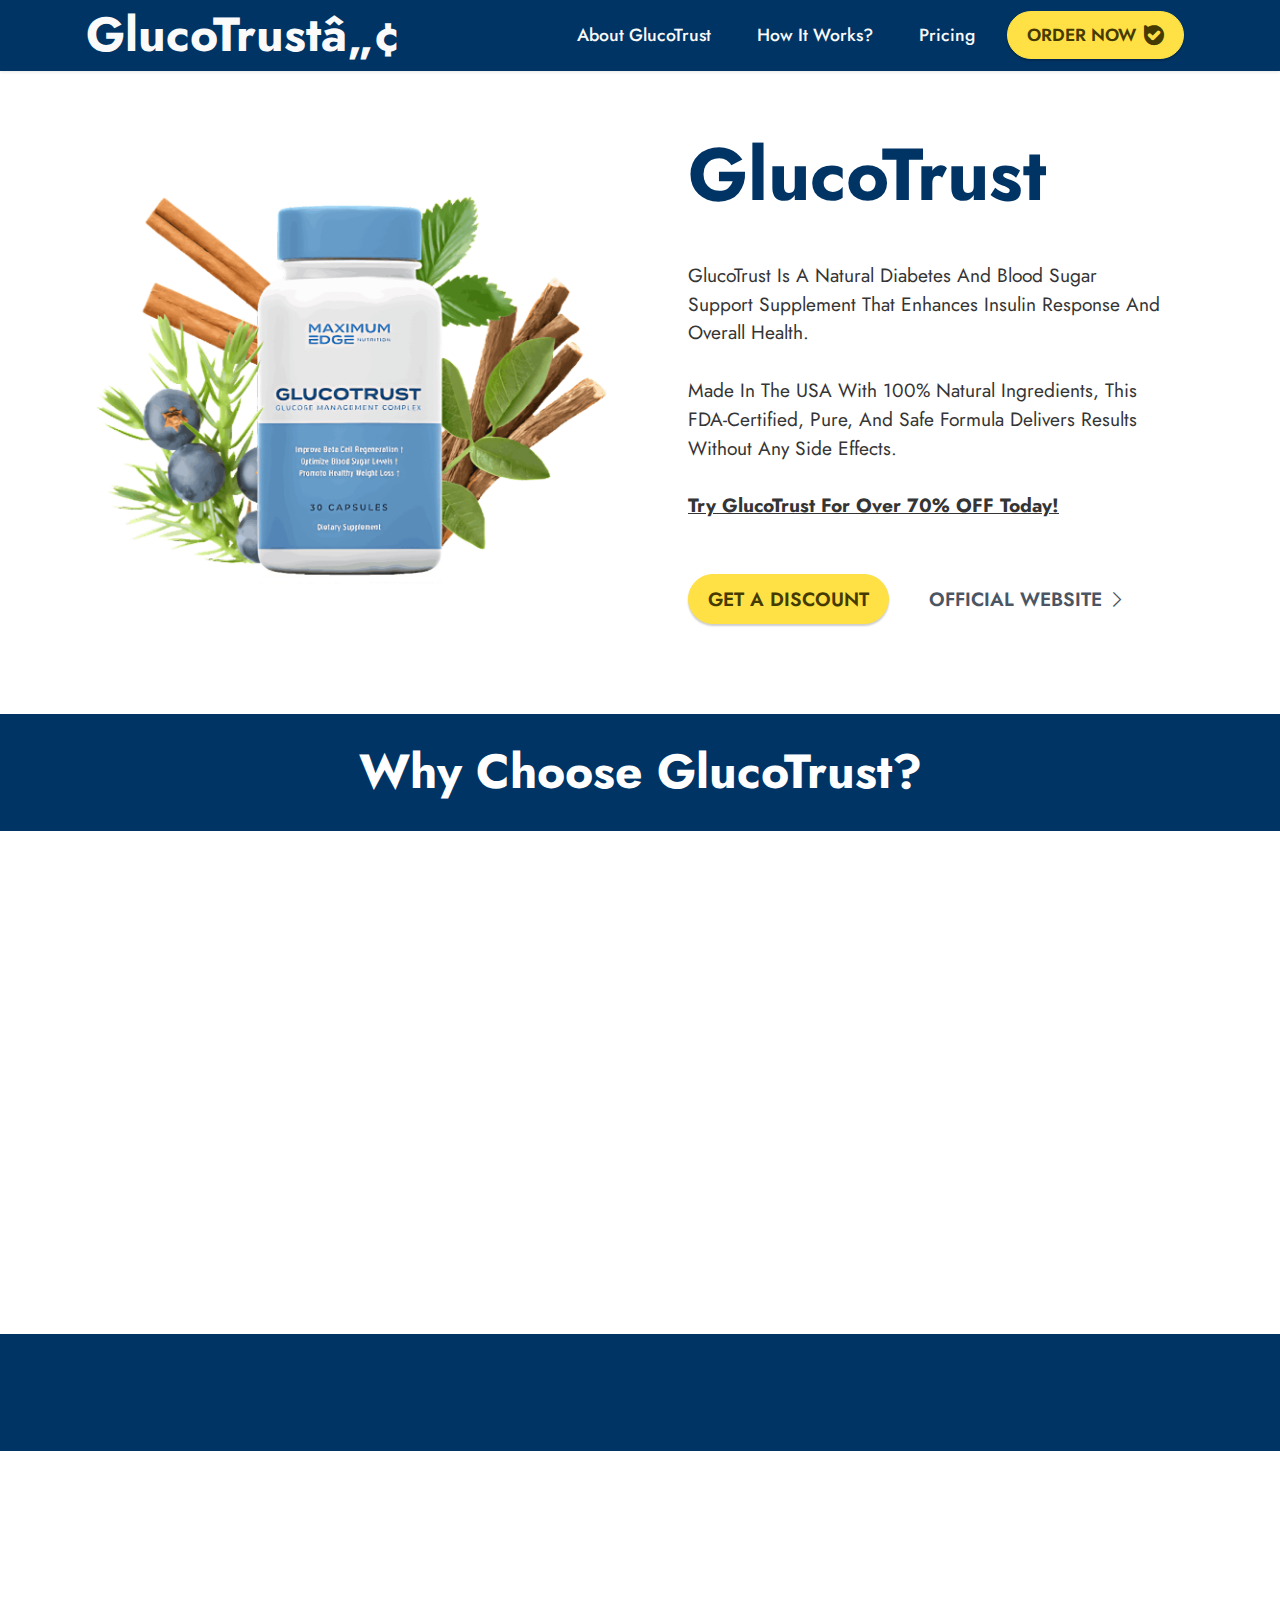
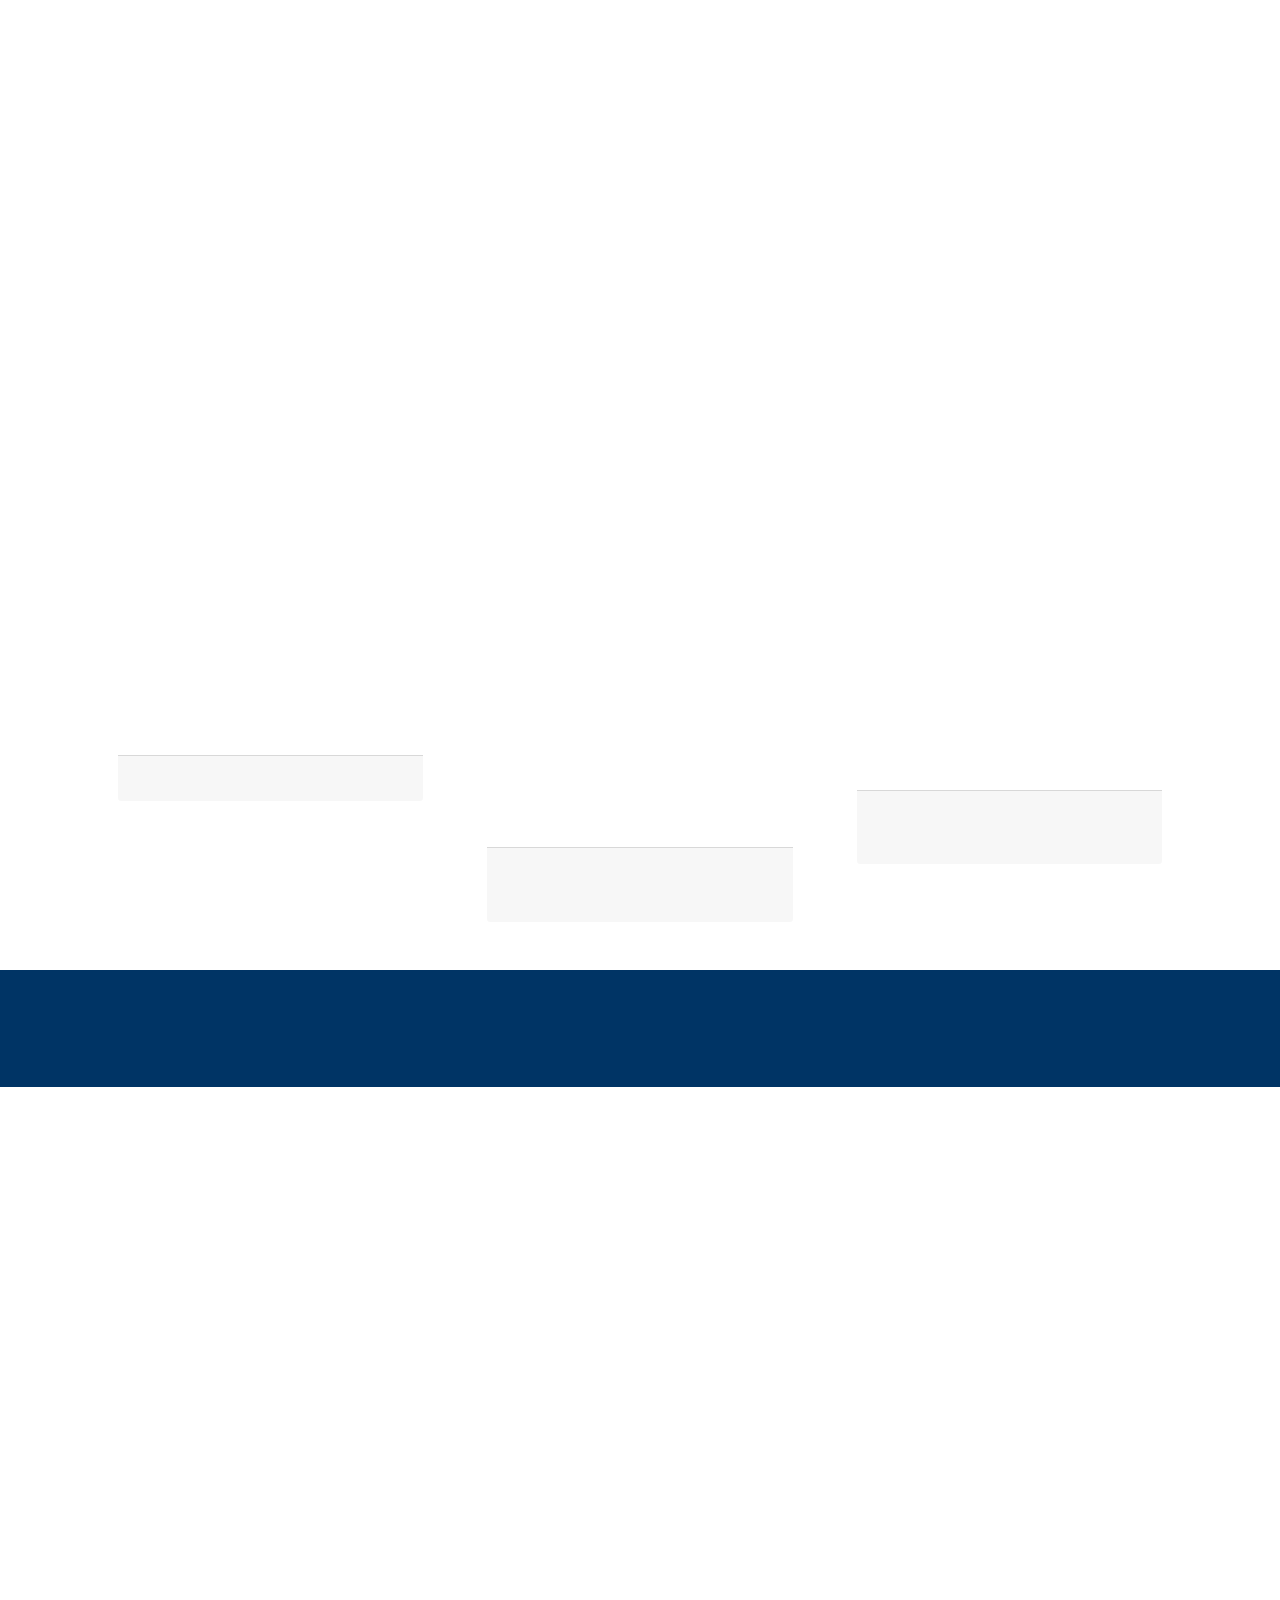
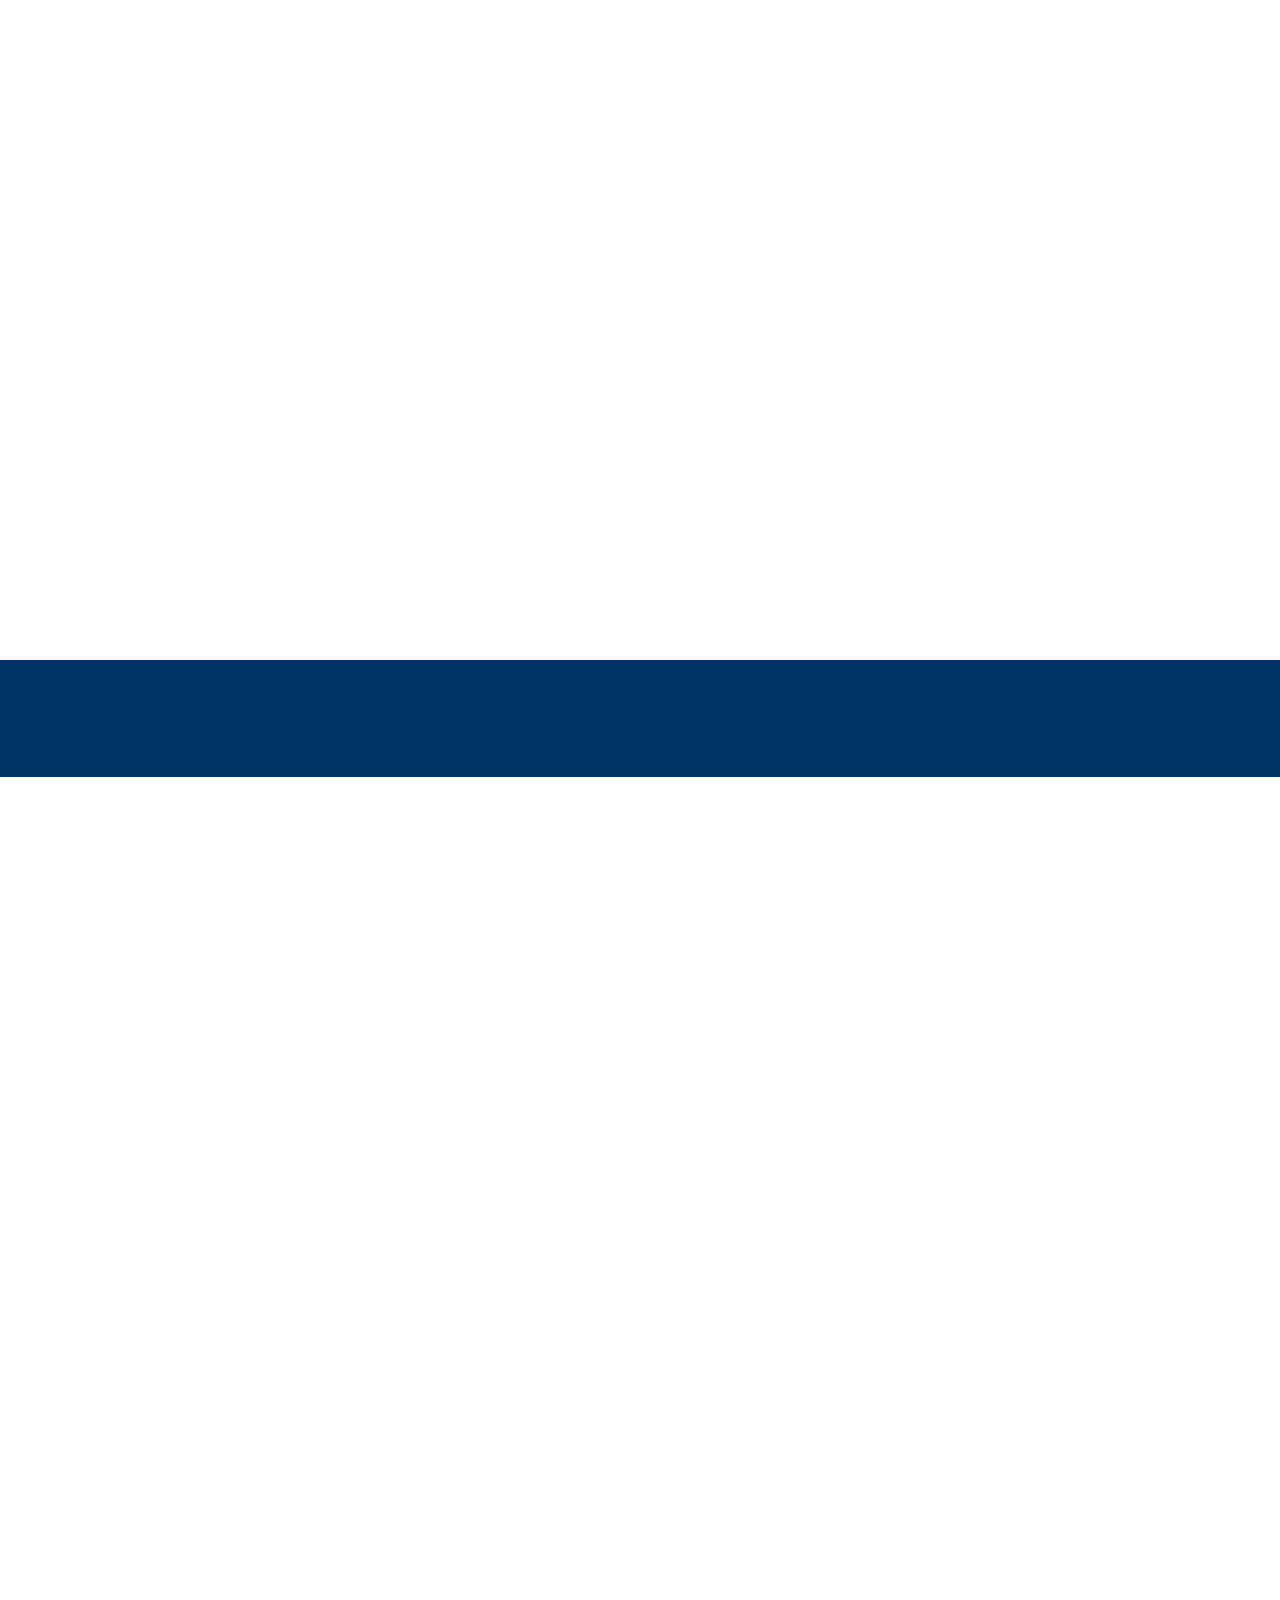
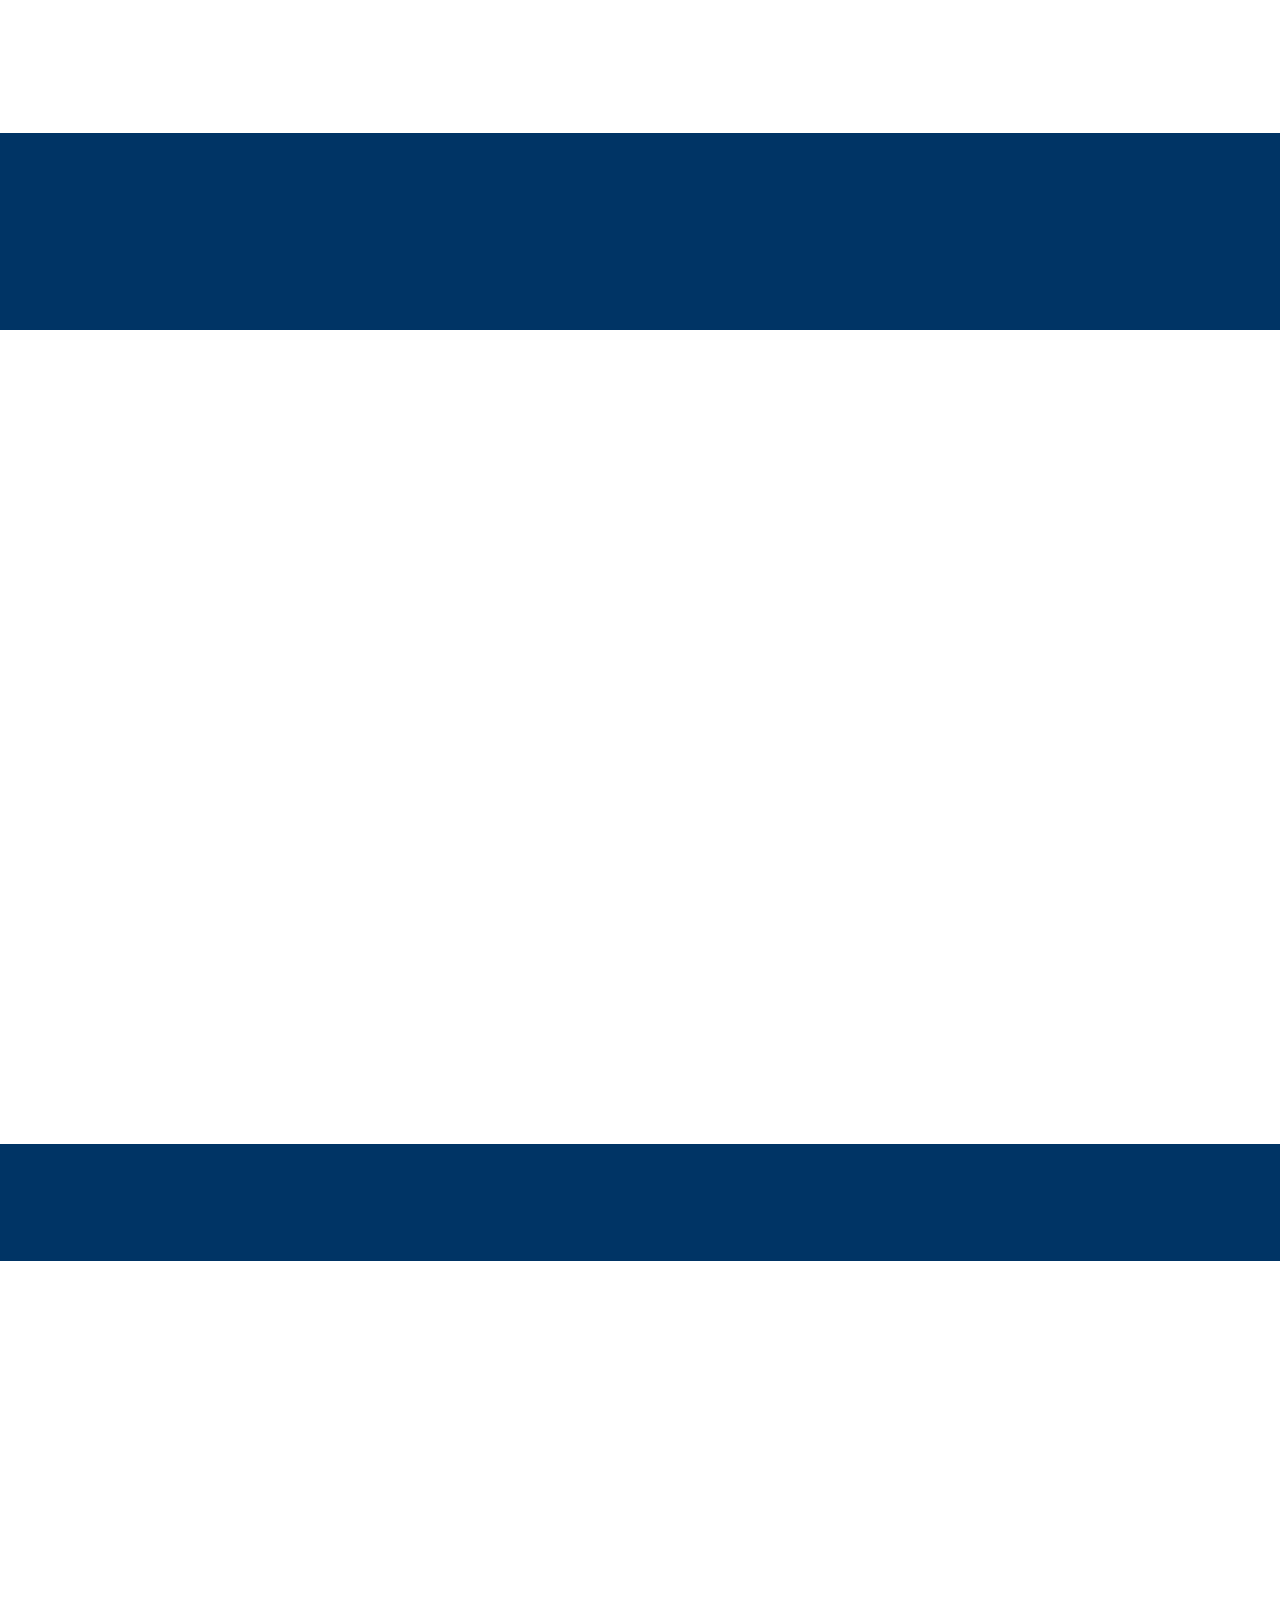
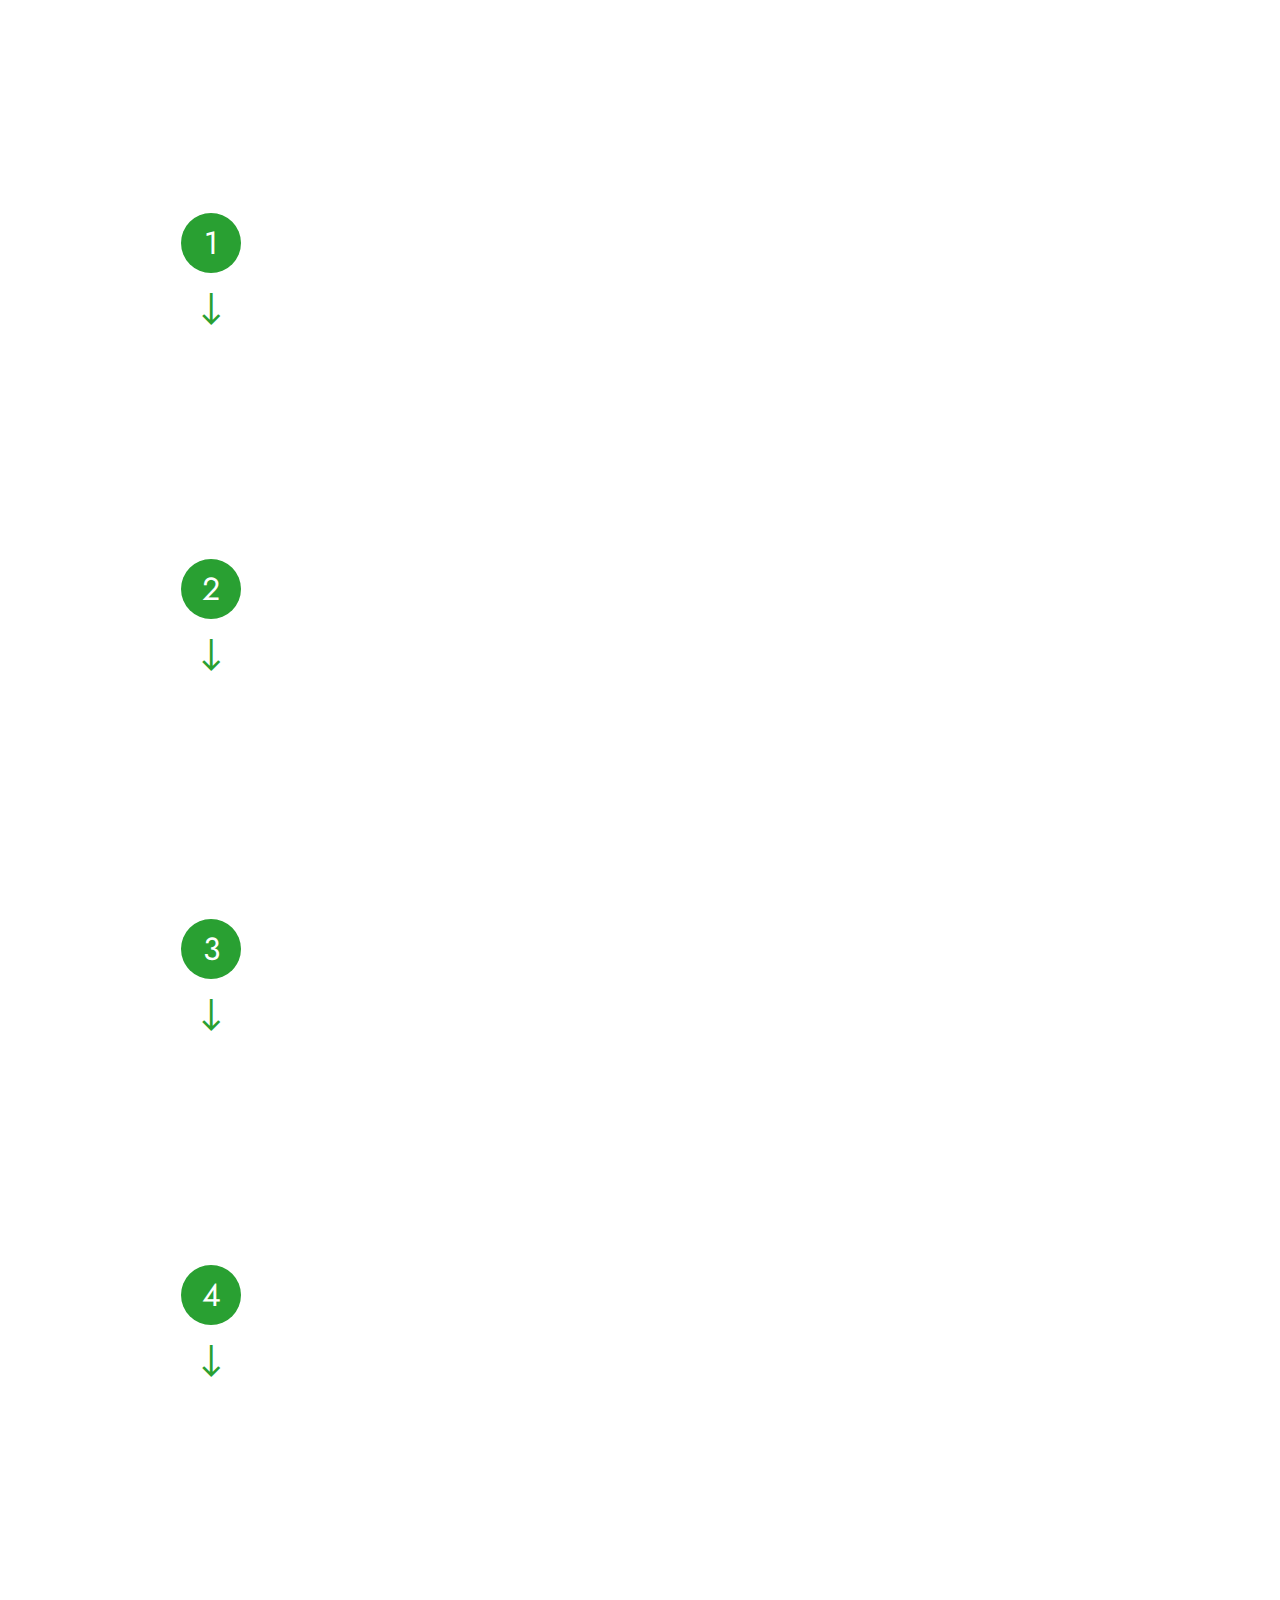
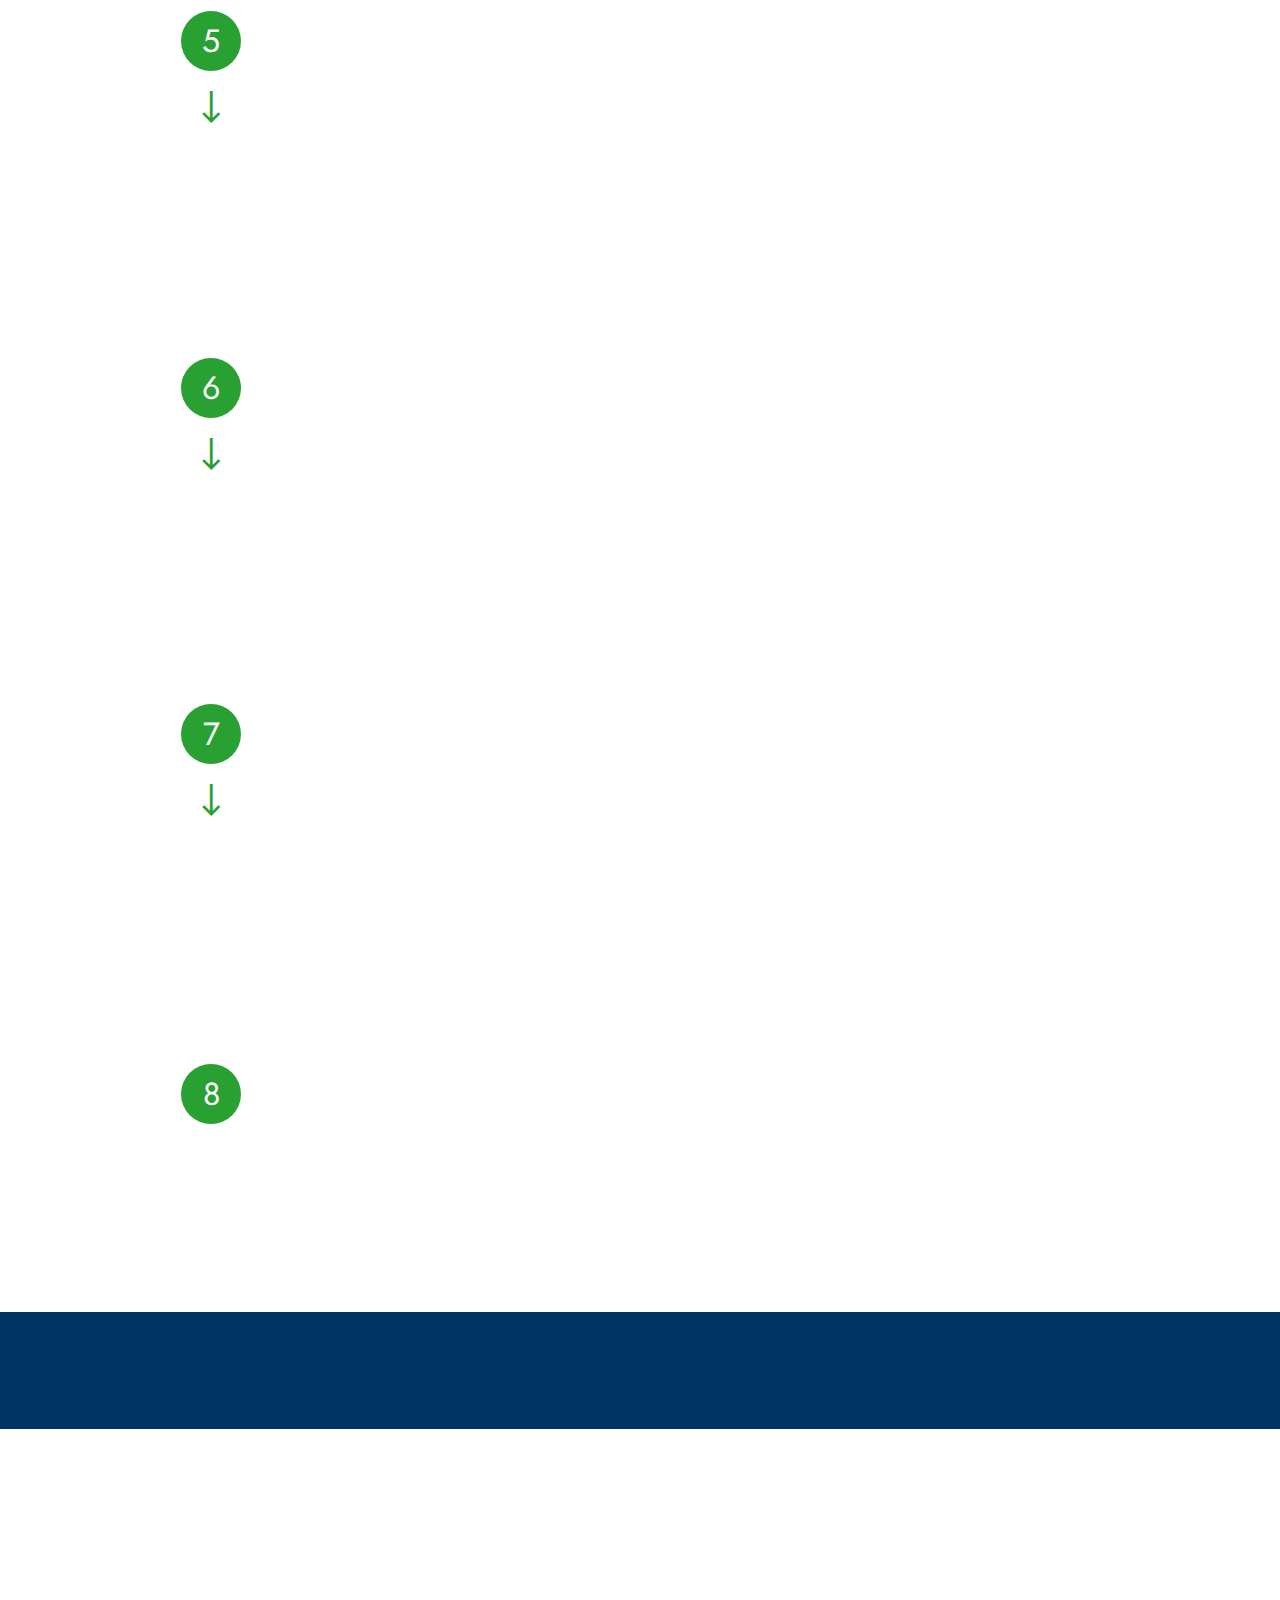
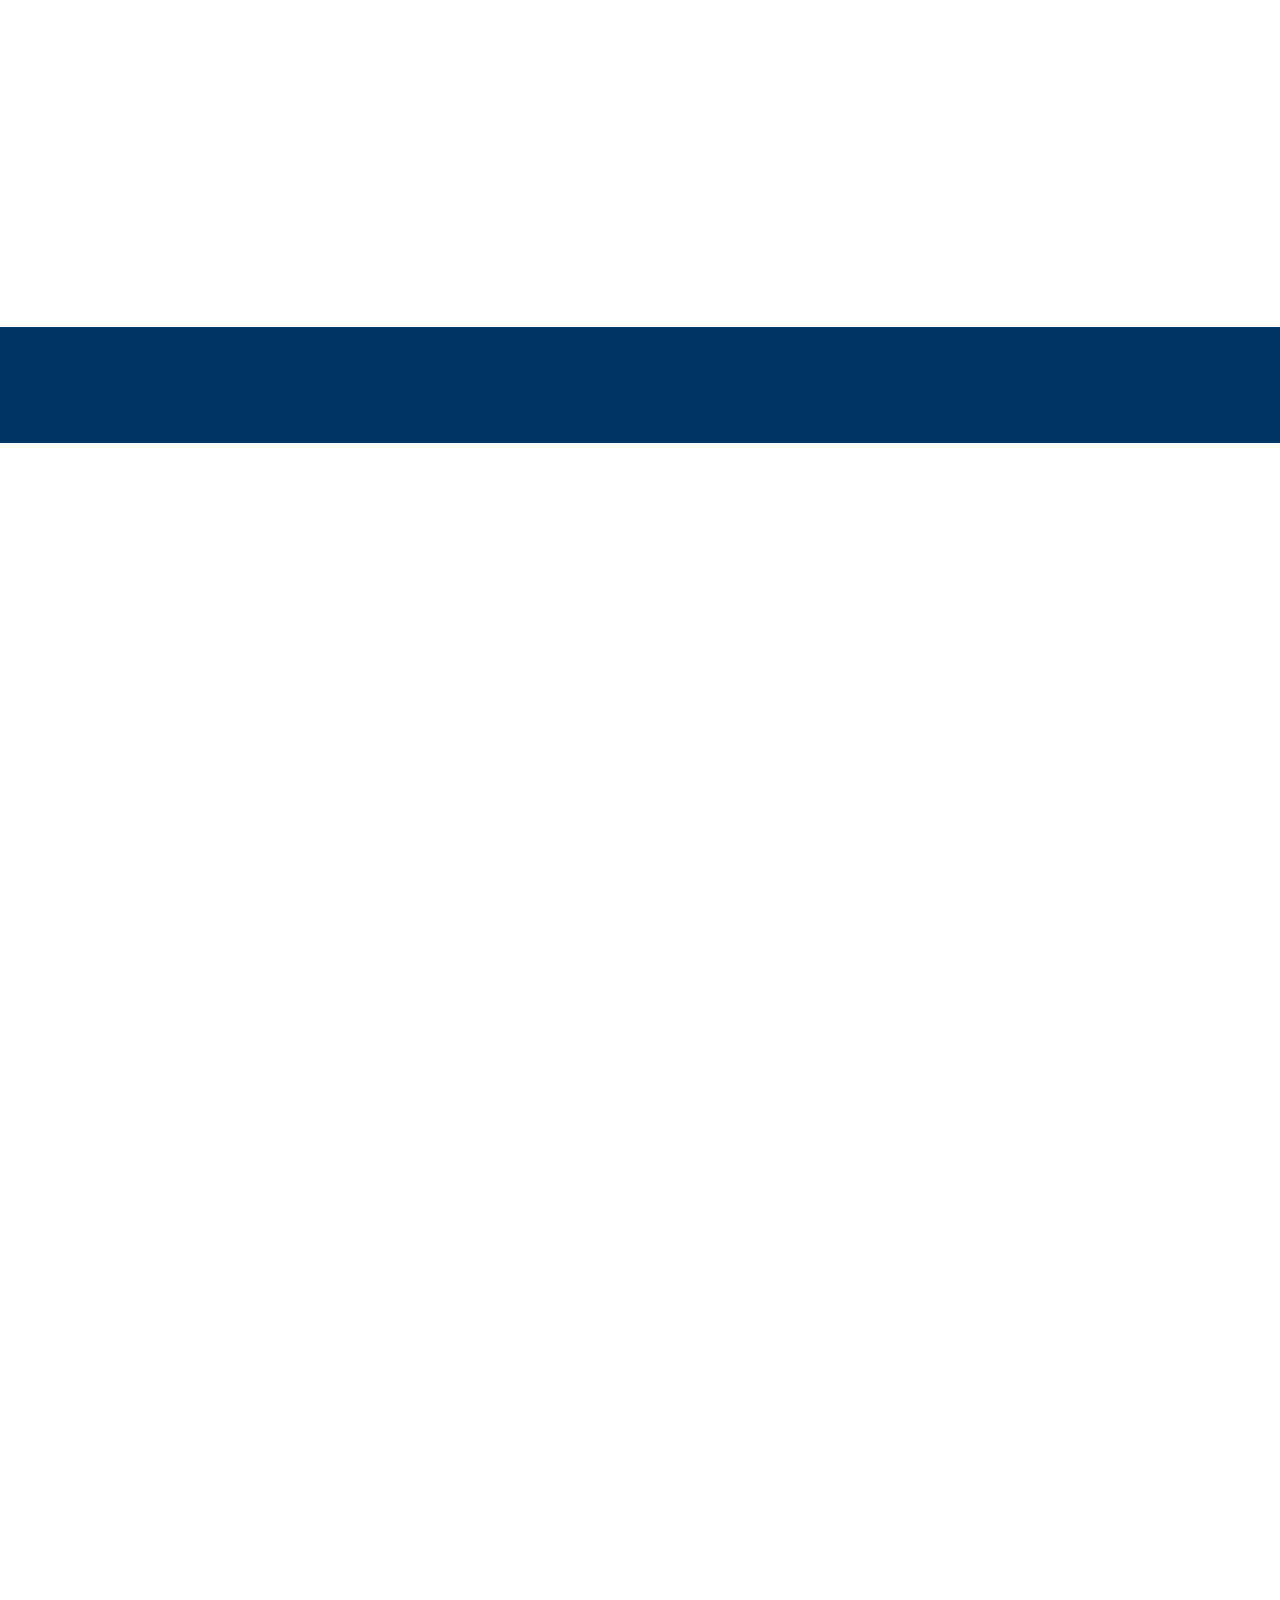
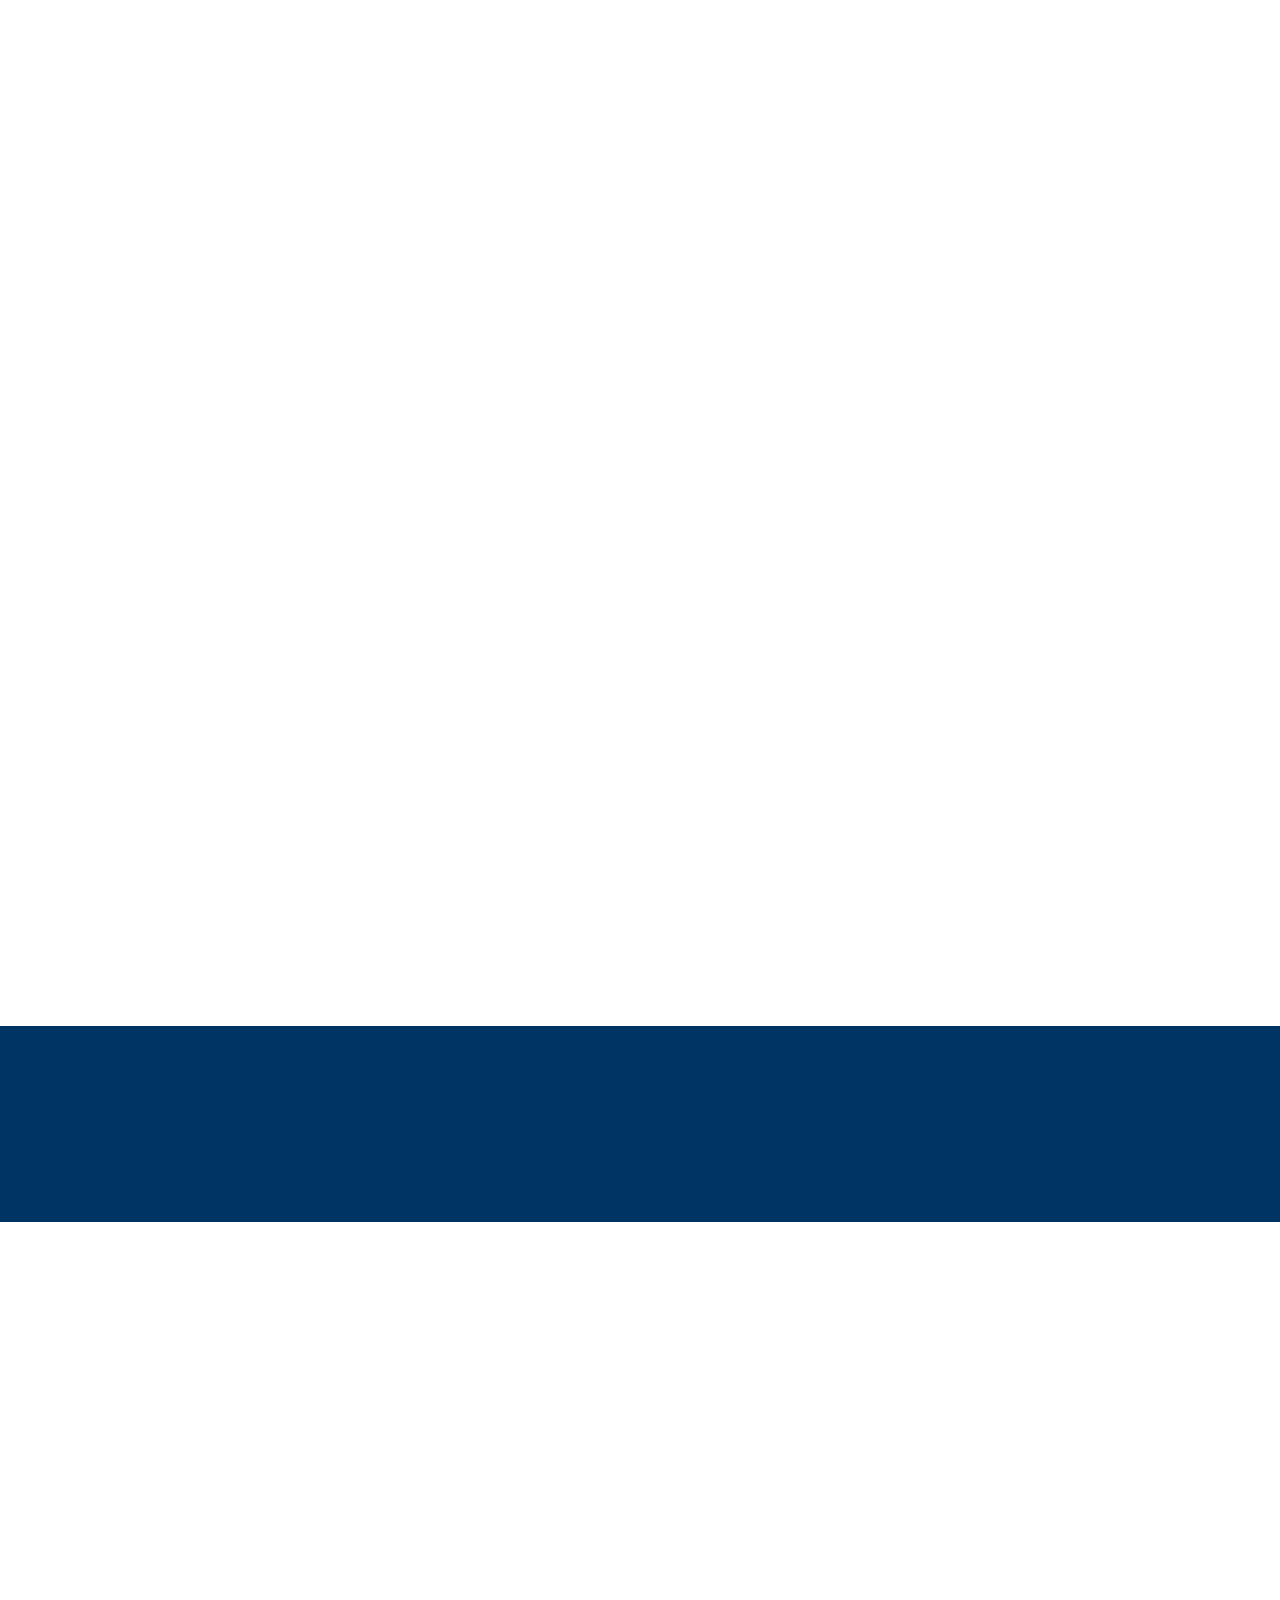
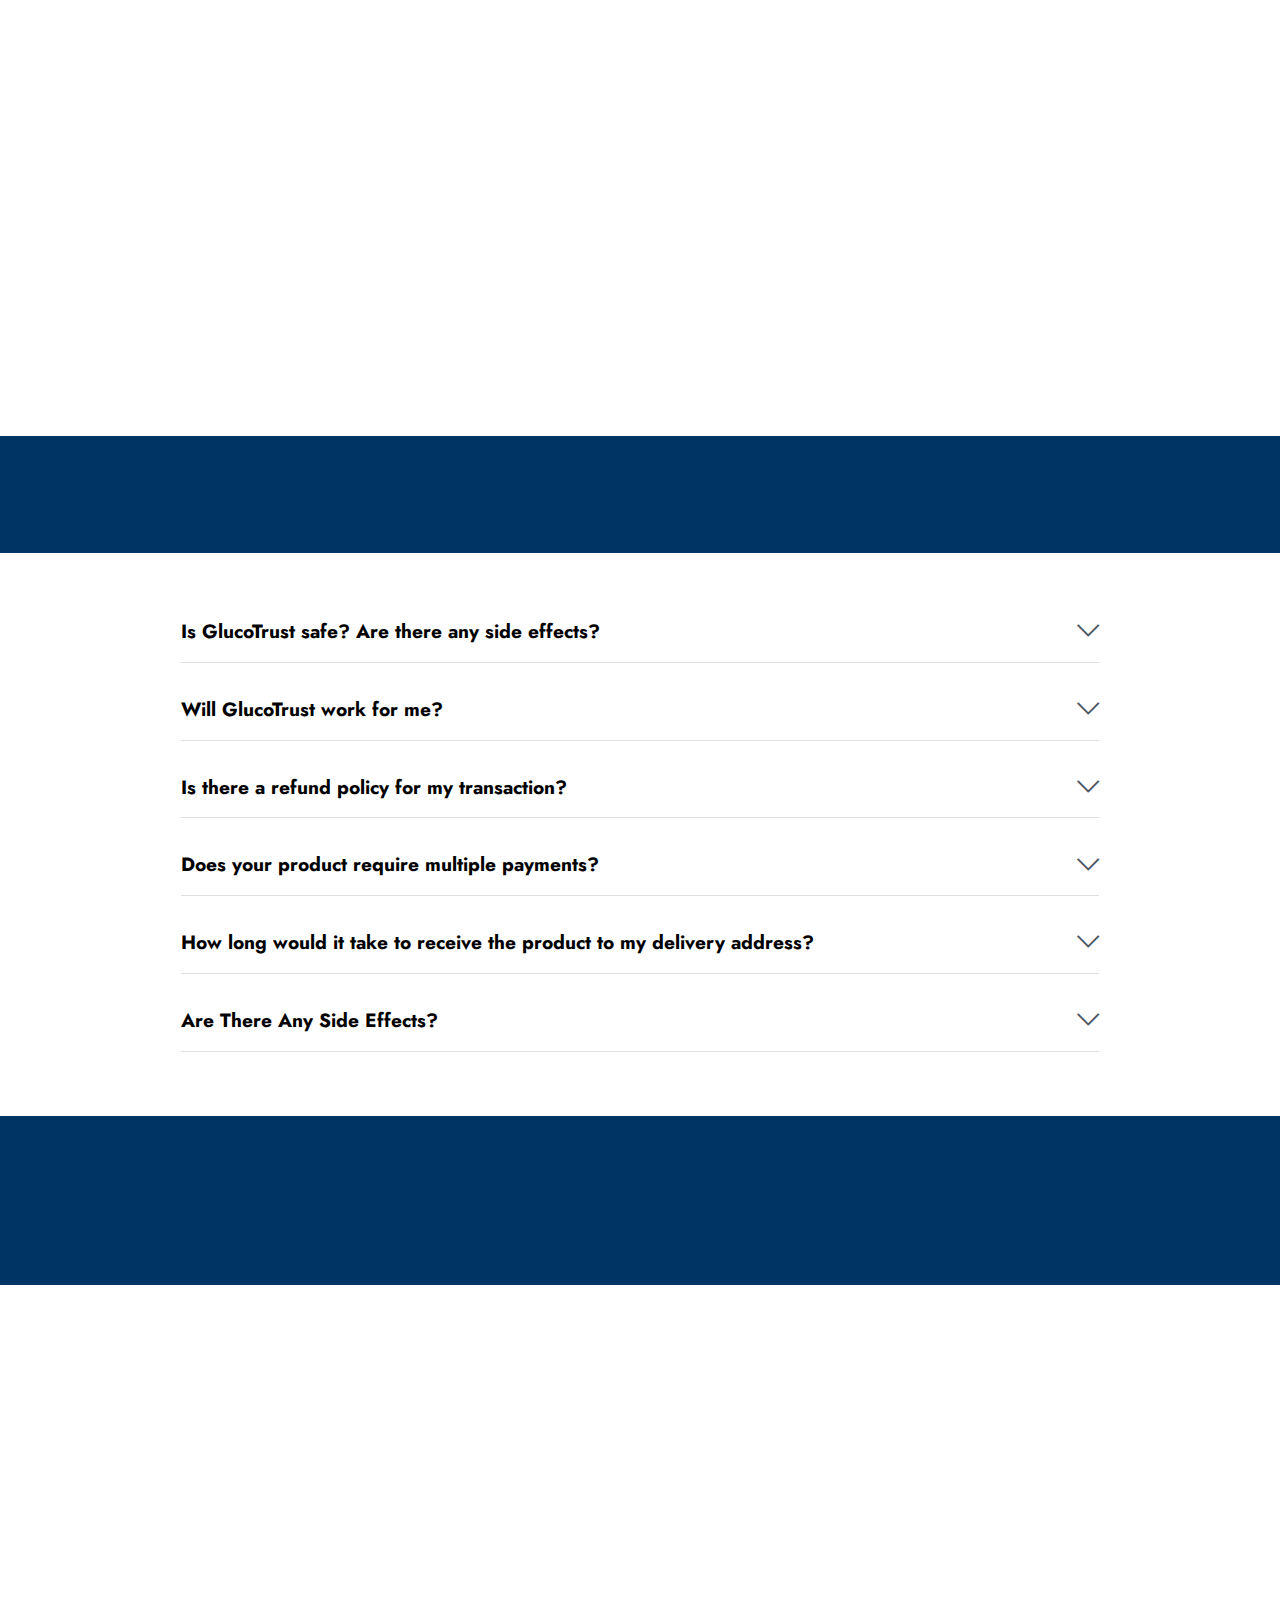
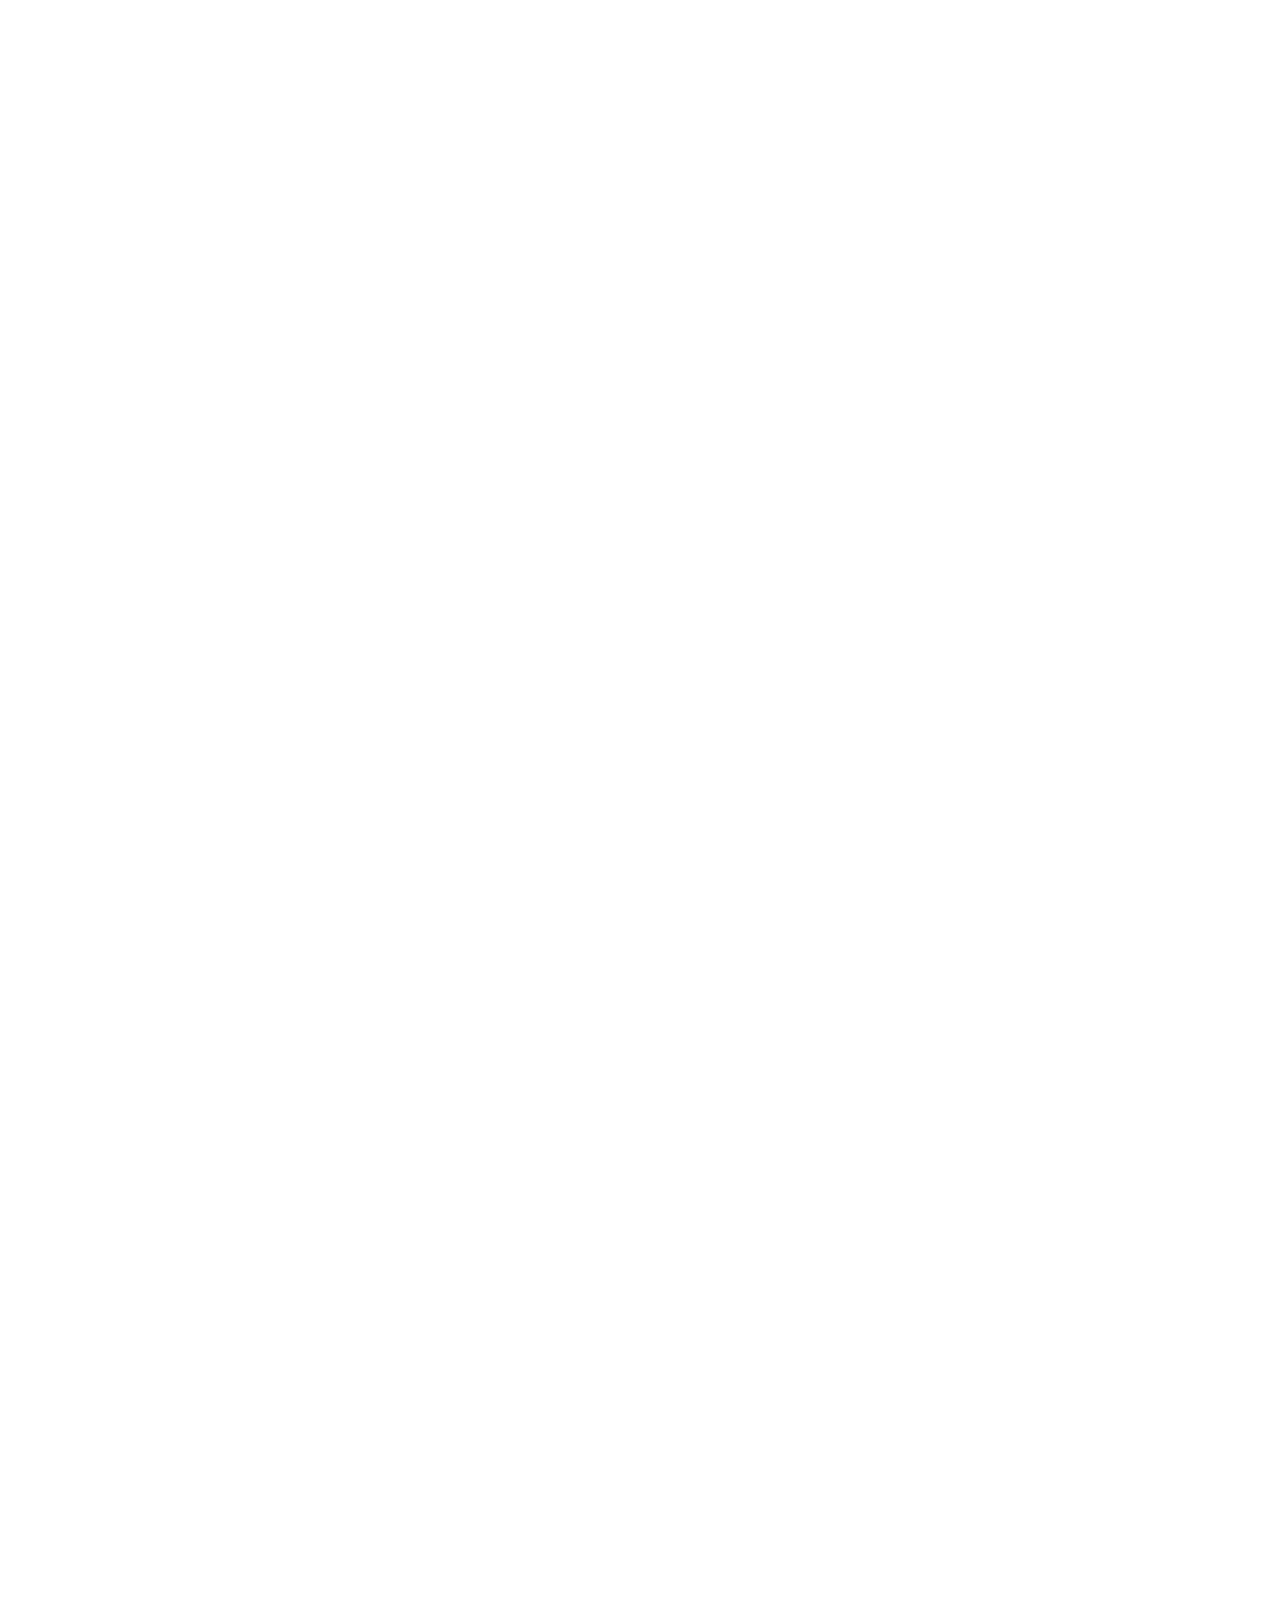
==== index.html @ 9f9567a6 "Update index.html" ====
<!DOCTYPE html>
<html  >
<head>
  <!-- Snap Pixel Code -->
<script type='text/javascript'>
(function(e,t,n){if(e.snaptr)return;var a=e.snaptr=function()
{a.handleRequest?a.handleRequest.apply(a,arguments):a.queue.push(arguments)};
a.queue=[];var s='script';r=t.createElement(s);r.async=!0;
r.src=n;var u=t.getElementsByTagName(s)[0];
u.parentNode.insertBefore(r,u);})(window,document,
'https://sc-static.net/scevent.min.js');

snaptr('init', 'e9f0e346-bda5-463f-97de-9b89f2078033', {
'user_email': '_INSERT_USER_EMAIL_'
});

snaptr('track', 'PAGE_VIEW');

</script>
<!-- End Snap Pixel Code -->

<!-- Meta Pixel Code -->
<script>
  !function(f,b,e,v,n,t,s)
  {if(f.fbq)return;n=f.fbq=function(){n.callMethod?
  n.callMethod.apply(n,arguments):n.queue.push(arguments)};
  if(!f._fbq)f._fbq=n;n.push=n;n.loaded=!0;n.version='2.0';
  n.queue=[];t=b.createElement(e);t.async=!0;
  t.src=v;s=b.getElementsByTagName(e)[0];
  s.parentNode.insertBefore(t,s)}(window, document,'script',
  'https://connect.facebook.net/en_US/fbevents.js');
  fbq('init', '1252382062025789');
  fbq('track', 'PageView');
</script>
<noscript><img height="1" width="1" style="display:none"
  src="https://www.facebook.com/tr?id=1252382062025789&ev=PageView&noscript=1"
/></noscript>
<!-- End Meta Pixel Code -->

<!-- Google tag (gtag.js) -->
<script async src="https://www.googletagmanager.com/gtag/js?id=G-0FQEKQXRQW"></script>
<script>
  window.dataLayer = window.dataLayer || [];
  function gtag(){dataLayer.push(arguments);}
  gtag('js', new Date());

  gtag('config', 'G-0FQEKQXRQW');
</script>
  <meta charset="UTF-8">
  <meta http-equiv="X-UA-Compatible" content="IE=edge">
  
  <meta name="twitter:card" content="summary_large_image"/>
  <meta name="twitter:image:src" content="">
  <meta property="og:image" content="">
  <meta name="twitter:title" content="GlucoTrust™ - GlucoTrust Blood Sugar Support | GlucoTrust Buy!">
  <meta name="viewport" content="width=device-width, initial-scale=1, minimum-scale=1">
  <link rel="shortcut icon" href="assets/images/favicon-main-128x128.png" type="image/x-icon">
  <meta name="description" content="GlucoTrust is a Natural Diabetes & Blood Sugar Support Supplement. It boosts insulin response, controls blood sugar levels, and promotes overall health. Buy Now">
  
  
  <title>GlucoTrust™ - GlucoTrust Blood Sugar Support | GlucoTrust Buy!</title>
  <link rel="stylesheet" href="assets/web/assets/mobirise-icons2/mobirise2.css">
  <link rel="stylesheet" href="assets/web/assets/mobirise-icons/mobirise-icons.css">
  <link rel="stylesheet" href="assets/bootstrap/css/bootstrap.min.css">
  <link rel="stylesheet" href="assets/bootstrap/css/bootstrap-grid.min.css">
  <link rel="stylesheet" href="assets/bootstrap/css/bootstrap-reboot.min.css">
  <link rel="stylesheet" href="assets/animatecss/animate.css">
  <link rel="stylesheet" href="assets/dropdown/css/style.css">
  <link rel="stylesheet" href="assets/socicon/css/styles.css">
  <link rel="stylesheet" href="assets/theme/css/style.css">
  <link rel="preload" href="https://fonts.googleapis.com/css?family=Jost:100,200,300,400,500,600,700,800,900,100i,200i,300i,400i,500i,600i,700i,800i,900i&display=swap" as="style" onload="this.onload=null;this.rel='stylesheet'">
  <noscript><link rel="stylesheet" href="https://fonts.googleapis.com/css?family=Jost:100,200,300,400,500,600,700,800,900,100i,200i,300i,400i,500i,600i,700i,800i,900i&display=swap"></noscript>
  <link rel="preload" as="style" href="assets/mobirise/css/mbr-additional.css"><link rel="stylesheet" href="assets/mobirise/css/mbr-additional.css" type="text/css">
  
  
  
  <meta http-equiv="content-language" content="en-us">
<meta name="keywords" content="glucotrust, glucotrust supplement, gluco trust, buy glucotrust, glucotrust usa, glucotrust blood sugar, glucotrust ingredients">
</head>
<body>
  
  <section data-bs-version="5.1" class="menu menu2 cid-tmAYGHW7QI" once="menu" id="menu2-29">
    
    <nav class="navbar navbar-dropdown navbar-expand-lg">
        <div class="container">
            <div class="navbar-brand">
                
                <span class="navbar-caption-wrap"><a class="navbar-caption text-white text-primary display-2" href="https://glucotrust-the.org/">GlucoTrust™</a></span>
            </div>
            <button class="navbar-toggler" type="button" data-toggle="collapse" data-bs-toggle="collapse" data-target="#navbarSupportedContent" data-bs-target="#navbarSupportedContent" aria-controls="navbarNavAltMarkup" aria-expanded="false" aria-label="Toggle navigation">
                <div class="hamburger">
                    <span></span>
                    <span></span>
                    <span></span>
                    <span></span>
                </div>
            </button>
            <div class="collapse navbar-collapse" id="navbarSupportedContent">
                <ul class="navbar-nav nav-dropdown" data-app-modern-menu="true"><li class="nav-item"><a class="nav-link link text-white text-primary display-4" href="index.html#content4-4">About GlucoTrust</a>
                    </li><li class="nav-item"><a class="nav-link link text-white text-primary display-4" href="index.html#content4-6">How It Works?</a></li><li class="nav-item"><a class="nav-link link text-white text-primary display-4" href="index.html#content4-2f">Pricing</a></li></ul>
                
                <div class="navbar-buttons mbr-section-btn"><a class="btn btn-warning display-4" href="https://d6549ucumo9o4m31mtkcvp5e7k.hop.clickbank.net/?cbpage=dtc&tid=organic" rel="nofollow"><span class="socicon socicon-bale mbr-iconfont mbr-iconfont-btn" style="font-size: 20px;"></span>ORDER NOW</a></div>
            </div>
        </div>
    </nav>
</section>

<section data-bs-version="5.1" class="header14 cid-tmAWnNTbYr" id="header14-28">

    

    
    

    <div class="container">
        <div class="row justify-content-center align-items-center">
            <div class="col-12 col-md-6 image-wrapper">
                <a href="https://d6549ucumo9o4m31mtkcvp5e7k.hop.clickbank.net/?cbpage=dtc&tid=organic" rel="nofollow"><img src="assets/images/untitled-1120-853-px-49-1120x853.png" alt="GlucoTrust"></a>
            </div>
            <div class="col-12 col-md">
                <div class="text-wrapper">
                    <h1 class="mbr-section-title mbr-fonts-style mb-3 display-1"><strong>GlucoTrust</strong></h1>
                    <p class="mbr-text mbr-fonts-style display-7">
                        <br>GlucoTrust Is A Natural Diabetes And Blood Sugar Support Supplement That Enhances Insulin Response And Overall Health.<br><br>Made In The USA With 100% Natural Ingredients, This FDA-Certified, Pure, And Safe Formula Delivers Results Without Any Side Effects.<br><br><strong><u>Try GlucoTrust For Over 70% OFF Today!</u><br></strong><br></p>
                    <div class="mbr-section-btn mt-3"><a class="btn btn-warning display-7" href="https://d6549ucumo9o4m31mtkcvp5e7k.hop.clickbank.net/?cbpage=dtc&tid=organic" rel="nofollow"><font face="Moririse2"><br></font>GET A DISCOUNT</a> <a class="btn btn-primary-outline display-7" href="https://d6549ucumo9o4m31mtkcvp5e7k.hop.clickbank.net/?cbpage=dtc&tid=organic" rel="nofollow"><span class="mobi-mbri mobi-mbri-arrow-next mbr-iconfont mbr-iconfont-btn" style="font-size: 15px;"></span><font face="Moririse2"><br></font>OFFICIAL WEBSITE</a></div>
                </div>
            </div>
        </div>
    </div>
</section>

<section data-bs-version="5.1" class="content4 cid-tkw43LLXRT" id="content4-1a">
    

    
    
    <div class="container">
        <div class="row justify-content-center">
            <div class="title col-md-12 col-lg-12">
                <h3 class="mbr-section-title mbr-fonts-style align-center mb-4 display-2"><strong>Why Choose GlucoTrust?</strong></h3>
                
                
            </div>
        </div>
    </div>
</section>

<section data-bs-version="5.1" class="team1 cid-tkw4m1pY9d" id="team1-1b">
    

    
    
    <div class="container">
        <div class="row justify-content-center">
            
            <div class="col-sm-6 col-lg-3">
                <div class="card-wrap">
                    <div class="image-wrap">
                        <img src="assets/images/untitled-200-120-px-2-500x300.png" alt="Made In USA">
                    </div>
                    <div class="content-wrap">
                        <h5 class="mbr-section-title card-title mbr-fonts-style align-center m-0 display-5"><strong>Made In USA</strong></h5>
                        
                        <p class="card-text mbr-fonts-style align-center display-7">
                            Our GlucoTrust dietary supplement is proudly made in the United States of America.
                        </p>
                        
                        
                    </div>
                </div>
            </div>

            <div class="col-sm-6 col-lg-3">
                <div class="card-wrap">
                    <div class="image-wrap">
                        <img src="assets/images/untitled-200-120-px-1-500x300.png" alt="GMP Certified">
                    </div>
                    <div class="content-wrap">
                        <h5 class="mbr-section-title card-title mbr-fonts-style align-center m-0 display-5"><strong>GMP Certified</strong></h5>
                        
                        <p class="card-text mbr-fonts-style align-center display-7">
                            This product has been certified under Good Manufacturing Practice (GMP) standards.</p>
                        
                        
                    </div>
                </div>
            </div>

            <div class="col-sm-6 col-lg-3">
                <div class="card-wrap">
                    <div class="image-wrap">
                        <img src="assets/images/untitled-200-120-px-500x300.png" alt="FDA Approved">
                    </div>
                    <div class="content-wrap">
                        <h5 class="mbr-section-title card-title mbr-fonts-style align-center m-0 display-5"><strong>FDA Approved</strong></h5>
                        
                        <p class="card-text mbr-fonts-style align-center display-7">GlucoTrust is formulated in a facility registered with FDA &amp; follows all FDA regulations.
                        </p>
                        
                        
                    </div>
                </div>
            </div>

            <div class="col-sm-6 col-lg-3">
                <div class="card-wrap">
                    <div class="image-wrap">
                        <img src="assets/images/untitled-200-120-px-3-500x300.png" alt="Natural Product">
                    </div>
                    <div class="content-wrap">
                        <h5 class="mbr-section-title card-title mbr-fonts-style align-center m-0 display-5"><strong>100% Natural</strong></h5>
                        
                        <p class="card-text mbr-fonts-style align-center display-7">
                            We are proud to offer GlucoTrust, made with all-natural, non-GMO and gluten-free ingredients.
                        </p>
                        
                        
                    </div>
                </div>
            </div>
        </div>
    </div>
</section>

<section data-bs-version="5.1" class="content4 cid-tkwapwRYSb" id="content4-1h">
    

    
    
    <div class="container">
        <div class="row justify-content-center">
            <div class="title col-md-12 col-lg-12">
                <h3 class="mbr-section-title mbr-fonts-style align-center mb-4 display-2"><strong>GlucoTrust Reviews</strong></h3>
                
                
            </div>
        </div>
    </div>
</section>

<section data-bs-version="5.1" class="team1 cid-tkwaK0DLYn" id="team1-1i">
    

    <div class="JCB container">
    
        <div class="media-container-row">
            <div class="mbr-testimonial p-3 align-center col-12 col-md-6 col-lg-4">
                <div class="panel-item p-3 JCB_User">
                    <div class="card-block ">
                        <div class="testimonial-photo">
                            <img src="assets/images/out-18-730x383.png" alt="Review Image 1">
                        </div>
                        
                         <p class="StarBox"><img src="assets/images/stars-3-400x60.png" alt="Star Rating"></p>
                        <p style="font-size:25px"><strong>Verified Purchase&nbsp;</strong>✅</p>
                        <p class="mbr-text mbr-fonts-style display-7"><font style="font-size:23px;color:#1e5380;"><strong>I'm Sleeping Better At Night And Feeling More Energy During The Day…!</strong></font><br>"I have been using GlucoTrust for some time now and I am extremely pleased with the results. After just a week of taking the supplement, I noticed an improvement in my blood sugar levels, with readings dropping by 80 to 90 points. Not only have I seen an improvement in my blood sugar levels, but I have also experienced better sleep and more energy during the day. I am extremely impressed with the effectiveness of GlucoTrust and will definitely continue to use it. I highly recommend it to anyone looking for a natural way to support healthy blood sugar levels."<br>
                        </p>
                    </div>
                    <div class="card-footer">
                        <div class="mbr-author-name mbr-bold mbr-fonts-style display-7"><em>Noah Brewer - Texas, USA</em></div>
                        
                    </div>
                </div>
            </div>

            <div class="mbr-testimonial p-3 align-center col-12 col-md-6 col-lg-4">
                <div class="panel-item p-3 JCB_User">
                    <div class="card-block">
                        <div class="testimonial-photo">
                            <img src="assets/images/out-19-730x383.png" alt="Review Image 2">
                        </div>
                         <p class="StarBox"><img src="assets/images/stars-3-400x60.png" alt="Star Rating"></p>
                        <p style="font-size:25px"><strong>Verified Purchase&nbsp;</strong>✅</p>
                        <p class="mbr-text mbr-fonts-style display-7"><font style="font-size:23px;color:#1e5380;"><strong>I'm Finally Back To Living An Active Lifestyle. My Family Says I'm Like A New Person...!</strong></font><br>“GlucoTrust has been a game changer for me. Thanks to the supplement, I am now able to lead an active lifestyle once again. I am able to enjoy activities such as golf, hiking and coaching my son's football team, which were not possible for me before due to my weight and the effects of my type 2 diabetes and medications. My family has noticed a significant change in me and they say I am like a new person. GlucoTrust has not only helped me manage my blood sugar levels, but it has also given me the energy and motivation to get back to doing the things I love. I highly recommend this supplement to anyone looking to improve their overall health and well-being.”</p>
                    </div>
                    <div class="card-footer">
                        <div class="mbr-author-name mbr-bold mbr-fonts-style display-7"><em>Isabella Masters - New York, USA</em></div>
                        
                    </div>
                </div>
            </div>

            <div class="mbr-testimonial p-3 align-center col-12 col-md-6 col-lg-4">
                <div class="panel-item p-3 JCB_User">
                    <div class="card-block">
                        <div class="testimonial-photo">
                            <img src="assets/images/out-17-730x383.png" alt="Review Image 3">
                        </div>
                        <p class="StarBox"><img src="assets/images/stars-3-400x60.png" alt="Star Rating"></p>
                        <p style="font-size:25px"><strong>Verified Purchase&nbsp;</strong>✅</p>
                        
                        <p class="mbr-text mbr-fonts-style display-7"><font style="font-size:23px;color:#1e5380;"><strong>My Glucose Levels Are Normal And I'm Able To Wear Outfits Of Mine I Couldn't Fit Into For Years...!</strong></font><br>“GlucoTrust has been a lifesaver for me. My glucose levels are now back to normal and I am able to wear clothes that I haven't been able to fit into for years. This supplement has not only helped me manage my diabetes but also helped me lose weight. The best part is that I am waking up every morning feeling refreshed and full of energy. I highly recommend GlucoTrust to anyone who wants to improve their blood sugar levels and overall health. It has made a huge difference in my life and I am confident it can do the same for others. Give it a try, you won't regret it."<br></p>
                    </div>
                    <div class="card-footer">
                        <div class="mbr-author-name mbr-bold mbr-fonts-style display-7"><em>Sophie McKenzie - Chicago, USA</em></div>
                        
                    </div>
                </div>
            </div>

            

            

            
        </div>
    </div>  
     
</section>

<section data-bs-version="5.1" class="content4 cid-tjtwnSRDdB" id="content4-4">
    

    
    
    <div class="container">
        <div class="row justify-content-center">
            <div class="title col-md-12 col-lg-12">
                <h3 class="mbr-section-title mbr-fonts-style align-center mb-4 display-2"><strong>What Is GlucoTrust?</strong></h3>
                
                
            </div>
        </div>
    </div>
</section>

<section data-bs-version="5.1" class="header11 cid-tjtwWIp2h5" id="header11-5">

    

    
    

    <div class="container-fluid">
        <div class="row justify-content-center">
            <div class="col-12 col-md-5 image-wrapper">
                <img class="w-100" src="assets/images/untitled-design-2023-01-20t164950.696-690x830.png" alt="Buy GlucoTrust">
            </div>
            <div class="col-12 col-md">
                <div class="text-wrapper text-center">
                    
                    <p class="mbr-text mbr-fonts-style display-7">GlucoTrust is a breakthrough natural supplement designed to help individuals maintain healthy blood sugar levels, boost energy, and enhance metabolism. This cutting-edge formula addresses the underlying causes of high blood sugar by promoting the regeneration of beta cells, crucial for insulin production and blood sugar regulation.<br>
<br>People with diabetes often experience a decline in beta cell function due to immune system attacks. GlucoTrust combats this issue by stimulating beta cell growth and enhancing insulin sensitivity, producing balanced blood sugar levels. With a potent blend of scientifically-backed natural ingredients, GlucoTrust ensures effectiveness and safety for users.<br>
<br>An added advantage of GlucoTrust is its ability to foster restful sleep, a vital component of overall health. Research indicates insufficient sleep can increase cortisol levels and fat storage. By facilitating deep sleep, GlucoTrust aids in reducing cortisol production, preventing fat accumulation, and supporting weight management.<br>
<br>Comprising essential nutrients and natural ingredients like biotin supplements, Gymnema Sylvestre, and manganese, GlucoTrust features a carefully curated blend that positively impacts blood sugar levels. The supplement is produced in GMP-certified facilities, guaranteeing quality and safety.<br>
<br>Developed by James Walker, GlucoTrust aims to offer a natural solution for diabetics, pre-diabetics, and anyone concerned about their blood sugar levels. The supplement is safe for users of all ages. It is manufactured in FDA-approved research facilities, which boosts its credibility and reliability for those seeking to maintain normal blood sugar levels.<br>
<br>GlucoTrust is an exceptional supplement for individuals aiming to naturally regulate their blood sugar levels, elevate energy, and promote restful sleep. With its powerful combination of natural ingredients, GlucoTrust provides a safe and effective solution for managing blood sugar levels and enhancing overall health.<br></p>
                    <div class="mbr-section-btn mt-3"><a class="btn btn-warning display-7" href="https://d6549ucumo9o4m31mtkcvp5e7k.hop.clickbank.net/?cbpage=dtc&tid=organic" rel="nofollow"><span class="mobi-mbri mobi-mbri-arrow-next mbr-iconfont mbr-iconfont-btn" style="font-size: 15px;"></span>SHOP NOW</a></div>
                </div>
            </div>
        </div>
    </div>
</section>

<section data-bs-version="5.1" class="content4 cid-tjtxWwqj42" id="content4-6">
    

    
    
    <div class="container">
        <div class="row justify-content-center">
            <div class="title col-md-12 col-lg-12">
                <h3 class="mbr-section-title mbr-fonts-style align-center mb-4 display-2"><strong>How Does GlucoTrust Works?</strong></h3>
                
                
            </div>
        </div>
    </div>
</section>

<section data-bs-version="5.1" class="content5 cid-sKy7tkCOig cid-tjtzqzBvQT" id="content5-7">
    
    <div class="container">
        <div class="row justify-content-center">
            <div class="col-md-12 col-lg-10">
                
                
                <p class="mbr-text mbr-fonts-style display-7">GlucoTrust is a dietary supplement that aims to address the root cause of high blood sugar levels. It works by providing the body with essential vitamins and minerals that help to lower sugar levels and maintain optimal levels. The supplement also eliminates fat from the liver, pancreas, &amp; cells and improves the conversion of carbohydrates and proteins into energy that can be easily burned. <br><br>Additionally, GlucoTrust increases insulin response, production, and sensitivity, while decreasing insulin resistance. This helps in maintaining healthy blood sugar levels, and improves the overall well-being of the individual.&nbsp;<br><br>GlucoTrust is formulated with 100% natural ingredients to ensure that it is safe, effective and free from any known side effects.<br></p>
            </div>
        </div>
    </div>
</section>

<section data-bs-version="5.1" class="content8 cid-tjtzAQHko8" id="content8-8">
    
    <div class="container">
        <div class="row justify-content-center">
            <div class="counter-container col-md-12 col-lg-10">
                
                <div class="mbr-text mbr-fonts-style display-7">
                    <ul>
                        <li>GlucoTrust addresses the root cause of high blood sugar levels by providing the body with essential vitamins and minerals that help to lower sugar levels and keep them at optimal levels.
</li><li>The supplement eliminates fat from the liver, pancreas, and cells by helping the body to burn excess sugar stored in these organs.
</li><li>GlucoTrust improves the conversion of carbohydrates and proteins into energy that can be easily burned. This helps in maintaining a healthy glucose count in the body and promotes faster recovery from chronic conditions caused by diabetes.
</li><li>The supplement increases insulin response, production, and sensitivity, which helps in regulating the glucose levels in the body and improving insulin sensitivity.
</li><li>GlucoTrust is rich in antioxidants, which allow the body to eliminate toxins, free radicals and oxidative stresses that can damage the body. It also contains ingredients that can improve blood circulation and oxygen flow, which can allow for better nutrient distribution.
</li><li>The supplement helps in reducing the risk of heart attacks, strokes, obesity and other cardiovascular health problems. Additionally, it maintains healthy kidney function and prevents high blood sugar levels from damaging the body's organs.</li>
                    </ul>
                </div>
            </div>
        </div>
    </div>
</section>

<section data-bs-version="5.1" class="content4 cid-sKy7YKiKVs cid-tq5OSuAQeg" id="content4-2f">
    

   <div class="container">
        <div class="row justify-content-center">
            <div class="title col-md-12 col-lg-10">
                <h3 class="mbr-section-title mbr-fonts-style align-center mb-4 display-2">
                    <strong>Limited Time Special Pricing - Act Now!
                    </strong><br>

                </h3>
                <h4 class="mbr-section-subtitle align-center mbr-fonts-style mb-4 display-5"><strong>
                    Secure Your GlucoTrust Bottles While Stocks Last
                </strong></h4>
                
            </div>
        </div>
    </div>
</section>

<section data-bs-version="5.1" class="image3 cid-tjufRGoCIV" id="image3-l">
    

    
    

    <div class="container">
        <div class="row justify-content-center">
            <div class="col-12 col-lg-10">
                <div class="image-wrapper">
                    <a href="https://d6549ucumo9o4m31mtkcvp5e7k.hop.clickbank.net/?cbpage=dtc&tid=organic" rel="nofollow"><img src="assets/images/glucotrust-price-2136x1670.png" alt="Price"></a>
                    
                </div>
            </div>
        </div>
    </div>
</section>

<section data-bs-version="5.1" class="content4 cid-tkw6WynXJP" id="content4-1c">
    

    
    
    <div class="container">
        <div class="row justify-content-center">
            <div class="title col-md-12 col-lg-12">
                <h3 class="mbr-section-title mbr-fonts-style align-center mb-4 display-2"><strong>GlucoTrust Ingredients</strong></h3>
                
                
            </div>
        </div>
    </div>
</section>

<section data-bs-version="5.1" class="content5 cid-sKy7tkCOig cid-tkw70l93LY" id="content5-1d">
    
    <div class="container">
        <div class="row justify-content-center">
            <div class="col-md-12 col-lg-10">
                
                
                <p class="mbr-text mbr-fonts-style display-7">GlucoTrust is a dietary supplement that contains a unique combination of minerals and vitamins that help to maintain healthy blood sugar levels and improve overall well-being. The ingredients in the formula are carefully selected to provide maximum benefits without any negative side effects. The supplement is made from high-quality, natural ingredients that are sourced from trusted farmers who do not use pesticides or other harmful chemicals that can contaminate or damage the quality of the ingredients.
<br>
<br>The ingredients in GlucoTrust include a wide range of vitamins and minerals such as Biotin, Chromium, Calcium, Zinc, Potassium, Vitamin A, Vitamin C among others. These ingredients work together to improve cellular functions, lipid metabolism, glucose metabolism, and blood circulation. Additionally, it improves insulin resistance in the body and maintains glucose levels efficiently. The supplement guarantees that only the best ingredients are used to ensure the highest level of quality and effectiveness.<br>
<br><strong>Here is a list of major GlucoTrust Vitamins &amp; Ingredients along with their benefits:&nbsp;</strong><br></p>
            </div>
        </div>
    </div>
</section>

<section data-bs-version="5.1" class="features19 cid-tkw7hjl6MS" id="features20-1e">

    

    
    
    <div class="container">
        <div class="row justify-content-center">
            
            <div class="col-12 col-md-10">
                <div class="item mbr-flex">
                    <div class="icon-box">
                        <span class="step-number mbr-fonts-style display-5">1</span>
                    </div>
                    <div class="text-box">
                        <h4 class="icon-title card-title mbr-black mbr-fonts-style display-7"><strong>Biotin</strong></h4>
                        <h5 class="icon-text mbr-black mbr-fonts-style display-4">One of the key ingredients in the GlucoTrust formula is biotin, which plays a vital role in the transfer of vitamins and minerals throughout the body. It is particularly beneficial for individuals with diabetes as it helps in regulating high blood sugar levels. This component works by helping the body to convert the food we eat into energy, which can be used by the body to perform various functions. It helps in the metabolism of food and ensures that the body is getting the right amount of energy it needs to function properly. Biotin is essential in maintaining a healthy glucose count in the body and promoting faster recovery from chronic conditions caused by diabetes. It also aids in the production of insulin and glucose metabolism, which helps in maintaining healthy blood sugar levels.</h5>
                    </div>
                </div>
                <div class="item mbr-flex">
                    <div class="icon-box">
                        <span class="step-number mbr-fonts-style display-5">2</span>
                    </div>
                    <div class="text-box">
                        <h4 class="icon-title card-title mbr-black mbr-fonts-style display-7"><strong>Chromium</strong></h4>
                        <h5 class="icon-text mbr-black mbr-fonts-style display-4">Chromium is a crucial trace element that plays a vital role in maintaining healthy blood sugar levels. It is known to improve cellular functions, lipid metabolism, carbohydrate metabolism, and glycemic control. This means that it helps in the regulation of blood sugar levels, which is particularly beneficial for individuals with diabetes. Chromium is also known to effectively burn abdominal fat, which aids in the improvement of metabolism. Abdominal fat can be a common problem among people with diabetes, and burning it off improves metabolism and helps in maintaining healthy weight. However, it is important to note that numerous persons with diabetes today are deficient in chromium, and this deficiency in the body can result in lower blood sugar levels. Chromium is essential for maintaining the balance of glucose in the body and promoting faster recovery from chronic conditions caused by diabetes. It also aids in the production of insulin and glucose metabolism, which helps in maintaining healthy blood sugar levels.</h5>
                    </div>
                </div>
                <div class="item mbr-flex">
                    <div class="icon-box">
                        <span class="step-number mbr-fonts-style display-5">3</span>
                    </div>
                    <div class="text-box">
                        <h4 class="icon-title card-title mbr-black mbr-fonts-style display-7"><strong>Cinnamon</strong></h4>
                        <h5 class="icon-text mbr-black mbr-fonts-style display-4">Cinnamon is an important ingredient in the GlucoTrust formula. It is known for its extensive use in food preparation and is known to substantially improve the taste of any dish. However, cinnamon has more to offer than just its delicious taste; it also has a plethora of therapeutic properties. One of the most notable properties of cinnamon is its ability to reduce insulin sensitivity, which means it helps the body to respond better to insulin and makes it much easier for this crucial hormone to carry out its vital functions in the body. This is particularly beneficial for individuals with diabetes, as it helps to regulate blood sugar levels and improve overall health. Cinnamon is also known to have anti-inflammatory and antioxidant properties, which help in reducing the risk of chronic diseases. Additionally, it is known to have a positive effect on the cardiovascular system, and it helps in reducing the risk of heart disease.</h5>
                    </div>
                </div>
                <div class="item mbr-flex">
                    <div class="icon-box">
                        <span class="step-number mbr-fonts-style display-5">4</span>
                    </div>
                    <div class="text-box">
                        <h4 class="icon-title card-title mbr-black mbr-fonts-style display-7"><strong>Gymnema Sylvestre</strong></h4>
                        <h5 class="icon-text mbr-black mbr-fonts-style display-4">The leaf of a particular plant, commonly known as a leafy vine, is one of the main elements in the GlucoTrust supplement. It is an herbal extract that has been used for medicinal purposes for a long time, particularly by ancient Indians. The extract from this leaf is known for its ability to keep blood glucose levels in check, which is particularly beneficial for individuals with diabetes. It works by regulating the glucose levels in the body and promoting faster recovery from chronic conditions caused by diabetes. Additionally, it helps in reducing glucose cravings, which is a common problem among people with diabetes. This ingredient is known to have a positive effect on the overall health of an individual and helps in maintaining a healthy glucose count in the body. It also aids in the production of insulin and glucose metabolism, which helps in maintaining healthy blood sugar levels.</h5>
                    </div>
                </div>
                <div class="item mbr-flex">
                    <div class="icon-box">
                        <span class="step-number mbr-fonts-style display-5">5</span>
                    </div>
                    <div class="text-box">
                        <h4 class="icon-title card-title mbr-black mbr-fonts-style display-7"><strong>Juniper Berries</strong></h4>
                        <h5 class="icon-text mbr-black mbr-fonts-style display-4">Juniper berries are a key ingredient in the GlucoTrust supplement. They are known to be high in antioxidants, which support the immune system by reducing inflammation. This is particularly beneficial for individuals with diabetes, as it can help to lower blood sugar levels. The antioxidant properties of juniper berries also make it an effective antibacterial and anti-diabetic component. They can be found in various pharmaceutical foods and supplements today, and it is commonly used to treat various health conditions related to diabetes. These berries are known to have a positive effect on the overall health of an individual and helps in maintaining a healthy glucose count in the body. They also aid in the production of insulin and glucose metabolism, which helps in maintaining healthy blood sugar levels. Additionally, it works by regulating the glucose levels in the body and promoting faster recovery from chronic conditions caused by diabetes.</h5>
                    </div>
                </div>
                <div class="item mbr-flex">
                    <div class="icon-box">
                        <span class="step-number mbr-fonts-style display-5">6</span>
                    </div>
                    <div class="text-box">
                        <h4 class="icon-title card-title mbr-black mbr-fonts-style display-7"><strong>Licorice Root</strong></h4>
                        <h5 class="icon-text mbr-black mbr-fonts-style display-4">Licorice root is a key ingredient in the GlucoTrust supplement. It is known for its high antioxidant content and its ability to improve insulin sensitivity and cardiac function. This makes it particularly beneficial for diabetic individuals as it helps to maintain healthy blood glucose levels. This root is known to have a positive effect on the overall health of an individual and helps in maintaining a healthy glucose count in the body. Additionally, it is a blood sugar stabilizer, an appetite reducer, and a weight-loss supplement. The root works by regulating the glucose levels in the body and promoting faster recovery from chronic conditions caused by diabetes. It also aids in the production of insulin and glucose metabolism, which helps in maintaining healthy blood sugar levels. The antioxidant properties of licorice root also make it an effective antibacterial and anti-diabetic component, which helps in reducing the risk of chronic diseases.</h5>
                    </div>
                </div>
                <div class="item mbr-flex">
                    <div class="icon-box">
                        <span class="step-number mbr-fonts-style display-5">7</span>
                    </div>
                    <div class="text-box">
                        <h4 class="icon-title card-title mbr-black mbr-fonts-style display-7"><strong>Manganese</strong></h4>
                        <h5 class="icon-text mbr-black mbr-fonts-style display-4">Manganese is another critical element of the GlucoTrust formula. It is known to be essential for maintaining healthy blood sugar levels and overall well-being. Manganese helps the body produce insulin, which is a hormone that aids in the conversion of blood sugar to energy. It plays a vital role in maintaining a healthy glucose count in the body and promoting faster recovery from chronic conditions caused by diabetes. Additionally, manganese is also essential for keeping a healthy neurological system and brain. It is known to have a positive effect on the nervous system, which helps in maintaining a healthy cognitive function and memory. The mineral is also known to have anti-inflammatory properties, which helps in reducing the risk of chronic diseases. It is also important for the production of enzymes that are involved in the metabolism of carbohydrates, amino acids, and cholesterol, which helps in maintaining healthy blood sugar levels.</h5>
                    </div>
                </div>
                <div class="item mbr-flex last">
                    <div class="icon-box">
                        <span class="step-number mbr-fonts-style display-5">8</span>
                    </div>
                    <div class="text-box">
                        <h4 class="icon-title card-title mbr-black mbr-fonts-style display-7"><strong>Zinc</strong></h4>
                        <h5 class="icon-text mbr-black mbr-fonts-style display-4">Zinc is an essential ingredient in the GlucoTrust formula. It is known to be a beneficial enzyme in the body as it helps with various functions, including neuron function and digestion. It plays a vital role in maintaining a healthy glucose count in the body and promoting faster recovery from chronic conditions caused by diabetes. Additionally, zinc is required for proper metabolism, which is crucial for maintaining healthy blood sugar levels. Its enzymes help to maintain specific proteins, which are essential for the growth, repair and maintenance of body tissues. They also enhance immunity by activating white blood cells that defend the body against infections and diseases. Zinc is also known to have a positive effect on the cardiovascular system, and it helps in reducing the risk of heart disease. It is also important for the production of enzymes that are involved in the metabolism of carbohydrates, amino acids, and cholesterol, which helps in maintaining healthy blood sugar levels.</h5>
                    </div>
                </div>
                
                
            </div>
        </div>
    </div>
</section>

<section data-bs-version="5.1" class="content4 cid-tjtKMEmhHh" id="content4-h">
    

    
    
    <div class="container">
        <div class="row justify-content-center">
            <div class="title col-md-12 col-lg-12">
                <h3 class="mbr-section-title mbr-fonts-style align-center mb-4 display-2"><strong>60-Days Money Back Guarantee</strong></h3>
                
                
            </div>
        </div>
    </div>
</section>

<section data-bs-version="5.1" class="header11 cid-tjtKXxqvPZ" id="header11-j">

    

    
    

    <div class="container-fluid">
        <div class="row justify-content-center">
            <div class="col-12 col-md-5 image-wrapper">
                <img class="w-100" src="assets/images/untitled-design-46-680x450.png" alt="Money Back Guarantee">
            </div>
            <div class="col-12 col-md">
                <div class="text-wrapper text-center">
                    
                    <p class="mbr-text mbr-fonts-style display-7">As a brand, we stand behind the effectiveness and quality of our GlucoTrust supplement. That's why we offer a 100% money back guarantee for 60 full days from the date of your purchase.
<br>
<br>If for any reason you are not satisfied with the results of GlucoTrust or your experience with the product, simply let us know through our GlucoTrust portal and we'll process your refund within 48 hours of receiving the returned product, even if the bottles are empty.
<br>
<br>We want our customers to feel confident in their decision to try GlucoTrust and know that their satisfaction is our top priority.<br></p>
                    <div class="mbr-section-btn mt-3"><a class="btn btn-warning display-7" href="https://d6549ucumo9o4m31mtkcvp5e7k.hop.clickbank.net/?cbpage=dtc&tid=organic" rel="nofollow"><span class="mobi-mbri mobi-mbri-arrow-next mbr-iconfont mbr-iconfont-btn" style="font-size: 15px;"></span>GET YOUR BOTTLE TODAY</a></div>
                </div>
            </div>
        </div>
    </div>
</section>

<section data-bs-version="5.1" class="content4 cid-tkwewnI2cJ" id="content4-1j">
    

    
    
    <div class="container">
        <div class="row justify-content-center">
            <div class="title col-md-12 col-lg-12">
                <h3 class="mbr-section-title mbr-fonts-style align-center mb-4 display-2"><strong>Benefits of GlucoTrust Supplement</strong></h3>
                
                
            </div>
        </div>
    </div>
</section>

<section data-bs-version="5.1" class="content5 cid-sKy7tkCOig cid-tkwhoi5CpZ" id="content5-1m">
    
    <div class="container">
        <div class="row justify-content-center">
            <div class="col-md-12 col-lg-10">
                
                
                <p class="mbr-text mbr-fonts-style display-7">GlucoTrust is a dietary supplement that is designed to help individuals with high blood sugar levels. The formula includes a healthy combination of substances and ingredients that work together to restore the healthy glucose count in your body and promote faster recovery from chronic conditions caused by elevated diabetes. The product focuses on offering health benefits without negative effects and frees you from high glucose levels. <br><br> The GlucoTrust a risk-free supplement with no adverse side effects, it is 100% Natural and free from any known side effects makes it unique and better than most of the supplements in the market.<br><br><strong>When taken regularly as part of your daily routine, Gluco Trust can help you experience the following benefits:</strong><br></p>
            </div>
        </div>
    </div>
</section>

<section data-bs-version="5.1" class="content8 cid-tkweGBFQtz" id="content8-1l">
    
    <div class="container">
        <div class="row justify-content-center">
            <div class="counter-container col-md-12 col-lg-10">
                
                <div class="mbr-text mbr-fonts-style display-7">
                    <ul>
                        <li><strong>Helps Promote Healthy Blood Sugar Levels:</strong>&nbsp;Insulin resistance is a major contributing factor in the maintenance of healthy blood sugar levels. GlucoTrust, a dietary supplement that is specifically designed to help individuals with high blood sugar levels, works by addressing this root cause of excessive blood sugar. The supplement targets the insulin hormones in the body and helps to improve their function, which in turn helps to regulate blood sugar levels. As one of the various blood sugar products available in the market, GlucoTrust is an effective solution for consumers struggling with diabetes, as it helps to improve their insulin resistance, and maintain glucose levels efficiently.</li><li><strong>Promotes Healthy Blood Flow And Blood Circulation: </strong>Maintaining proper blood circulation through the blood cells is crucial for keeping diabetes under control. GlucoTrust, a dietary supplement that is specifically designed to help individuals with high blood sugar levels, uses premium natural ingredients to promote healthy blood flow through the blood cells. The organic materials in the GlucoTrust pills help to ensure that the blood cells are not deprived of healthy blood flow, which can increase the risk of worsening diabetes. It is important to note that healthy blood flow is essential for maintaining a healthy blood sugar level, and GlucoTrust helps to achieve this by using natural ingredients that support this process. The supplement is a safe and effective solution for individuals struggling with diabetes, as it helps to improve their blood circulation and maintain glucose levels efficiently.</li><li><strong>Helps Regulate Blood Pressure:</strong>&nbsp;In many cases, diabetes is accompanied by high blood pressure, which can further complicate the condition. GlucoTrust, a dietary supplement that is specifically designed to help individuals with high blood sugar levels, is also effective in controlling blood pressure. The capsules help to halt blood pressure and ensure even blood circulation in the blood cells. This is important for diabetic patients as it helps to maintain both their blood sugar and blood pressure levels. This ensures that they are not at risk of developing other complications due to high blood pressure. The supplement is a safe and effective solution for individuals struggling with diabetes, as it helps to improve their blood circulation, maintain glucose levels efficiently, and control blood pressure.</li><li><strong>Promotes Healthy Metabolism:</strong>&nbsp;Diabetes can often have a negative impact on an individual's metabolic abilities. GlucoTrust, a dietary supplement that is specifically designed to help individuals with high blood sugar levels, is also effective in supporting the metabolic functions of the body. It helps to curb cravings for junk food and promote healthy eating habits. This, in turn, helps to improve carbohydrate metabolism and lipid metabolism. This is important for diabetic patients as it helps to maintain their desired and healthy blood sugar level. The supplement is a safe and effective solution for individuals struggling with diabetes, as it helps to improve their metabolic abilities, maintain glucose levels efficiently, and control blood pressure.</li><li><strong>Promotes A Good Night’s Sleep:</strong>&nbsp;Poor sleep quality is one of the major contributing factors to the development of diabetes. GlucoTrust, a dietary supplement that is specifically designed to help individuals with high blood sugar levels, is also effective in promoting better sleep. It ensures a good night's sleep for the user, which helps to maintain optimal blood sugar levels. The supplement is known to improve sleep quality, which is a key factor in managing diabetes. Many consumers who have used GlucoTrust have shared positive feedback about the supplement and have reported that they have a better night's sleep than they did before taking the medicine. The supplement is a safe and effective solution for individuals struggling with diabetes, as it helps to improve their sleep quality, maintain glucose levels efficiently, and control blood pressure.</li><li><strong>Promotes Insulin Production:</strong>&nbsp;There has been a growing demand for natural and organic ways to manage blood glucose levels, leading to an increase in the number of blood sugar support supplements available in the market. Gluco Trust, a dietary supplement that is specifically designed to help individuals with high blood sugar levels, stands out among the others due to its use of natural elements as its primary components. The supplement helps to maintain healthy blood sugar levels by stimulating insulin production and addressing insulin resistance. By working on these key factors, Gluco Trust ensures that users are able to consistently maintain healthy blood sugar levels. The supplement is a safe and effective solution for individuals struggling with diabetes, as it helps to improve their insulin production and sensitivity, maintain glucose levels efficiently, and control blood pressure.</li><li><strong>Helps Reduce Depression and Anxiety: </strong>According to the official website, poor sleep quality can significantly impact blood sugar levels, as well as mental and emotional well-being. Insufficient sleep can lead to increased blood sugar levels, and can also cause depression and anxiety. These emotional and physical symptoms can make it difficult to maintain a healthy blood sugar level, making it even more challenging for individuals with diabetes to manage their condition. GlucoTrust, a dietary supplement that is specifically designed to help individuals with high blood sugar levels, is also effective in promoting better sleep, which helps to improve overall well-being and makes it easier to maintain healthy blood sugar levels.</li>
                    </ul>
                </div>
            </div>
        </div>
    </div>
</section>

<section data-bs-version="5.1" class="content4 cid-sKy7YKiKVs cid-tq5PtlefNK" id="content4-2g">
    

   <div class="container">
        <div class="row justify-content-center">
            <div class="title col-md-12 col-lg-10">
                <h3 class="mbr-section-title mbr-fonts-style align-center mb-4 display-2">
                    <strong>Limited Time Special Pricing - Act Now!
                    </strong><br>

                </h3>
                <h4 class="mbr-section-subtitle align-center mbr-fonts-style mb-4 display-5"><strong>
                    Secure Your GlucoTrust Bottles While Stocks Last
                </strong></h4>
                
            </div>
        </div>
    </div>
</section>

<section data-bs-version="5.1" class="image3 cid-tkwhJbxu0R" id="image3-1o">
    

    
    

    <div class="container">
        <div class="row justify-content-center">
            <div class="col-12 col-lg-10">
                <div class="image-wrapper">
                    <a href="https://d6549ucumo9o4m31mtkcvp5e7k.hop.clickbank.net/?cbpage=dtc&tid=organic" rel="nofollow"><img src="assets/images/glucotrust-price-2136x1670.png" alt="Pricing"></a>
                    
                </div>
            </div>
        </div>
    </div>
</section>

<section data-bs-version="5.1" class="content4 cid-tkwje8UTle" id="content4-1p">
    

    
    
    <div class="container">
        <div class="row justify-content-center">
            <div class="title col-md-12 col-lg-12">
                <h3 class="mbr-section-title mbr-fonts-style align-center mb-4 display-2"><strong>GlucoTrust Frequently Asked Questions</strong></h3>
                
                
            </div>
        </div>
    </div>
</section>

<section data-bs-version="5.1" class="content16 cid-tkwjoCkNd5" id="content16-1q">

    

    
    
    <div class="container">
        <div class="row justify-content-center">
            <div class="col-12 col-md-10">
                
                <div id="bootstrap-accordion_24" class="panel-group accordionStyles accordion" role="tablist" aria-multiselectable="true">
                    <div class="card mb-3">
                        <div class="card-header" role="tab" id="headingOne">
                            <a role="button" class="panel-title collapsed" data-toggle="collapse" data-bs-toggle="collapse" data-core="" href="#collapse1_24" aria-expanded="false" aria-controls="collapse1">
                                <h6 class="panel-title-edit mbr-fonts-style mb-0 display-7"><strong>Is GlucoTrust safe? Are there any side effects?</strong></h6>
                                <span class="sign mbr-iconfont mbri-arrow-down"></span>
                            </a>
                        </div>
                        <div id="collapse1_24" class="panel-collapse noScroll collapse" role="tabpanel" aria-labelledby="headingOne" data-parent="#accordion" data-bs-parent="#bootstrap-accordion_24">
                            <div class="panel-body">
                                <p class="mbr-fonts-style panel-text display-4">Gluco Trust is a safe and natural choice for oral health. It's been used by thousands of people with no reported side effects. Our capsules are formulated in the USA, in a GMP certified and FDA registered facility, guaranteeing the highest standards of cleanliness, accuracy, and sterility.<br>
<br>Although the supplement is natural and safe, it is always recommended to consult with a healthcare professional if you have a pre-existing condition before starting to take any supplement.<br></p>
                            </div>
                        </div>
                    </div>
                    <div class="card mb-3">
                        <div class="card-header" role="tab" id="headingOne">
                            <a role="button" class="panel-title collapsed" data-toggle="collapse" data-bs-toggle="collapse" data-core="" href="#collapse2_24" aria-expanded="false" aria-controls="collapse2">
                                <h6 class="panel-title-edit mbr-fonts-style mb-0 display-7"><strong>Will GlucoTrust work for me?</strong></h6>
                                <span class="sign mbr-iconfont mbri-arrow-down"></span>
                            </a>
                        </div>
                        <div id="collapse2_24" class="panel-collapse noScroll collapse" role="tabpanel" aria-labelledby="headingOne" data-parent="#accordion" data-bs-parent="#bootstrap-accordion_24">
                            <div class="panel-body">
                                <p class="mbr-fonts-style panel-text display-4">We are confident that Gluco Trust will provide positive results for you, as it has for thousands of satisfied customers. Keep in mind that individual results may vary and some may take longer to see results than others. We recommend giving Gluco Trust a fair chance to fully experience its benefits.<br></p>
                            </div>
                        </div>
                    </div>
                    <div class="card mb-3">
                        <div class="card-header" role="tab" id="headingOne">
                            <a role="button" class="panel-title collapsed" data-toggle="collapse" data-bs-toggle="collapse" data-core="" href="#collapse3_24" aria-expanded="false" aria-controls="collapse3">
                                <h6 class="panel-title-edit mbr-fonts-style mb-0 display-7"><strong>Is there a refund policy for my transaction?</strong></h6>
                                <span class="sign mbr-iconfont mbri-arrow-down"></span>
                            </a>
                        </div>
                        <div id="collapse3_24" class="panel-collapse noScroll collapse" role="tabpanel" aria-labelledby="headingOne" data-parent="#accordion" data-bs-parent="#bootstrap-accordion_24">
                            <div class="panel-body">
                                <p class="mbr-fonts-style panel-text display-4">By choosing to purchase any of the Gluco Trust packages, you will be protected by our 60-day, 100% money-back guarantee. If for any reason you are not satisfied with your purchase, you can contact our customer support team via email, and we will issue a full refund without any questions asked. This ensures that your investment in Gluco Trust is completely risk-free.<br></p>
                            </div>
                        </div>
                    </div>
                    <div class="card mb-3">
                        <div class="card-header" role="tab" id="headingOne">
                            <a role="button" class="panel-title collapsed" data-toggle="collapse" data-bs-toggle="collapse" data-core="" href="#collapse4_24" aria-expanded="false" aria-controls="collapse4">
                                <h6 class="panel-title-edit mbr-fonts-style mb-0 display-7"><strong>Does your product require multiple payments?</strong></h6>
                                <span class="sign mbr-iconfont mbri-arrow-down"></span>
                            </a>
                        </div>
                        <div id="collapse4_24" class="panel-collapse noScroll collapse" role="tabpanel" aria-labelledby="headingOne" data-parent="#accordion" data-bs-parent="#bootstrap-accordion_24">
                            <div class="panel-body">
                                <p class="mbr-fonts-style panel-text display-4">
                                    Your initial purchase of Gluco Trust will be the only payment required, there will be no need for any additional payments. Your one-time payment on this page will provide you with full access to the benefits of Gluco Trust.</p>
                            </div>
                        </div>
                    </div>
                    <div class="card mb-3">
                        <div class="card-header" role="tab" id="headingOne">
                            <a role="button" class="panel-title collapsed" data-toggle="collapse" data-bs-toggle="collapse" data-core="" href="#collapse5_24" aria-expanded="false" aria-controls="collapse5">
                                <h6 class="panel-title-edit mbr-fonts-style mb-0 display-7"><strong>How long would it take to receive the product to my delivery address?</strong></h6>
                                <span class="sign mbr-iconfont mbri-arrow-down"></span>
                            </a>
                        </div>
                        <div id="collapse5_24" class="panel-collapse noScroll collapse" role="tabpanel" aria-labelledby="headingOne" data-parent="#accordion" data-bs-parent="#bootstrap-accordion_24">
                            <div class="panel-body">
                                <p class="mbr-fonts-style panel-text display-4">Due to the high volume of orders we have been receiving recently, we make every effort to ship your order within 24 hours during any given work day of the week. You will receive an email with your tracking number so you can easily track the progress of your package. Based on customer feedback, domestic orders typically arrive within 5 to 10 days.<br></p>
                            </div>
                        </div>
                    </div>
                    <div class="card mb-3">
                        <div class="card-header" role="tab" id="headingOne">
                            <a role="button" class="panel-title collapsed" data-toggle="collapse" data-bs-toggle="collapse" data-core="" href="#collapse6_24" aria-expanded="false" aria-controls="collapse6">
                                <h6 class="panel-title-edit mbr-fonts-style mb-0 display-7"><strong>Are There Any Side Effects?</strong></h6>
                                <span class="sign mbr-iconfont mbri-arrow-down"></span>
                            </a>
                        </div>
                        <div id="collapse6_24" class="panel-collapse noScroll collapse" role="tabpanel" aria-labelledby="headingOne" data-parent="#accordion" data-bs-parent="#bootstrap-accordion_24">
                            <div class="panel-body">
                                <p class="mbr-fonts-style panel-text display-4">Gluco Trust has been used by thousands of satisfied customers and to date, we have not received any serious side effect reports. However, as a precaution, we always recommend consulting a physician before starting any new supplement regimen.<br></p>
                            </div>
                        </div>
                    </div>
                </div>
            </div>
        </div>
    </div>
</section>

<section data-bs-version="5.1" class="content4 cid-tkwna90fpy" id="content4-1r">
    

    
    
    <div class="container-fluid">
        <div class="row justify-content-center">
            <div class="title col-md-12 col-lg-12">
                <h3 class="mbr-section-title mbr-fonts-style align-center mb-4 display-2"><strong>What Happens When You Click The “Buy Now" Button?</strong></h3>
                
                
            </div>
        </div>
    </div>
</section>

<section data-bs-version="5.1" class="content5 cid-sKy7tkCOig cid-tkwnPQJZos" id="content5-1s">
    
    <div class="container">
        <div class="row justify-content-center">
            <div class="col-md-12 col-lg-10">
                
                
                <p class="mbr-text mbr-fonts-style display-7">By clicking on the "Buy Now" button for GlucoTrust, located just below this text, you will be directed to a secure checkout page. Simply enter your information and you will then have immediate access to the entire GlucoTrust supplement.<br></p>
            </div>
        </div>
    </div>
</section>

<section data-bs-version="5.1" class="image3 cid-tkwo0RAtz7" id="image3-1t">
    

    
    

    <div class="container">
        <div class="row justify-content-center">
            <div class="col-12 col-lg-10">
                <div class="image-wrapper">
                    <a href="https://d6549ucumo9o4m31mtkcvp5e7k.hop.clickbank.net/?cbpage=dtc&tid=organic" rel="nofollow"><img src="assets/images/glucotrust-order-2136x2916.jpg" alt="Order Page"></a>
                    
                </div>
            </div>
        </div>
    </div>
</section>

<section data-bs-version="5.1" class="content8 cid-tlsUZTTbCi" id="content8-20">
    
    <div class="container">
        <div class="row justify-content-center">
            <div class="counter-container col-md-12 col-lg-10">
                
                <div class="mbr-text mbr-fonts-style display-7">
                    <ul>
                        <li><strong>Is My Credit Card Information Safe?&nbsp;</strong><br>When you make a purchase of the GlucoTrust supplement from us, your online privacy is of the utmost importance to us. We take every necessary measure to secure your sensitive information during the checkout process. Furthermore, you can trust in the reputation and expertise of ClickBank, a reputable company in online transactions, to ensure the security of your purchase.</li><li><strong>GlucoTrust Pricing:</strong><span style="font-size: 19.2px;"><br>As of today, GlucoTrust is available at a massive discount from its original price:&nbsp;</span><br>1 Bottle: $69 each + free shipping. <br>3 Bottles: $59 each + free shipping. <br>6 Bottles: $49 each + free shipping. <br>So Hurry Up! and Secure your GlucoTrust supplement while Stocks LAST.</li><li><strong>Refund Policy:</strong><br>If you are not completely satisfied with GlucoTrust within the first 60 days of receiving it, you can request a refund by sending an email to the provided address within the product. We will promptly refund your entire purchase amount without any questions.</li>
                    </ul>
                </div>
            </div>
        </div>
    </div>
</section>

<section data-bs-version="5.1" class="content4 cid-tkwqEwso5U" id="content4-1v">
    

    
    
    <div class="container">
        <div class="row justify-content-center">
            <div class="title col-md-12 col-lg-12">
                <h3 class="mbr-section-title mbr-fonts-style align-center mb-4 display-2"><strong>Order Your Discounted GlucoTrust Bottle Now!</strong></h3>
                
                
            </div>
        </div>
    </div>
</section>

<section data-bs-version="5.1" class="image3 cid-tkwr01VcII" id="image3-1x">
    

    
    

    <div class="container">
        <div class="row justify-content-center">
            <div class="col-12 col-lg-6">
                <div class="image-wrapper">
                    <a href="https://d6549ucumo9o4m31mtkcvp5e7k.hop.clickbank.net/?cbpage=dtc&tid=organic" rel="nofollow"><img src="assets/images/untitled-1120-853-px-49-1120x853.png" alt="Shop Now"></a>
                    
                </div>
            </div>
        </div>
    </div>
</section>

<section data-bs-version="5.1" class="content4 cid-tkwttKNYNK" id="content4-1y">
    

    
    
    <div class="container">
        <div class="row justify-content-center">
            <div class="title col-md-12 col-lg-8">
                
                <h4 class="mbr-section-subtitle align-center mbr-fonts-style mb-4 display-5"><strike>Regular Price: $97/per bottle</strike><br><strong><font size="7">Today's Price: $49/per bottle</font></strong></h4>
                <div class="mbr-section-btn align-center"><a class="btn btn-warning display-5" href="https://d6549ucumo9o4m31mtkcvp5e7k.hop.clickbank.net/?cbpage=dtc&tid=organic" rel="nofollow"><span class="mobi-mbri mobi-mbri-arrow-next mbr-iconfont mbr-iconfont-btn" style="font-size: 15px;"></span>GET 70% DISCOUNT NOW</a></div>
            </div>
        </div>
    </div>
</section>

<section data-bs-version="5.1" class="content13 cid-tq5VQhQx8w" id="content13-2h">
    
    
    <div class="container-fluid">
        <div class="row justify-content-center">
            
        </div>
        <div class="row justify-content-center">
            <div class="col-md-12 col-lg-8">
                <div class="row justify-content-center">
                    <div class="col-12 col-lg-6">
                        <ul class="list mbr-fonts-style display-7">
                            
                            <li><a href="index.html#content4-4" class="text-white text-primary"><strong>What is GlucoTrust?</strong></a></li>
                            <li><a href="index.html#content4-6" class="text-white text-primary"><strong>How Does GlucoTrust Work?</strong></a></li>
                            <li><a href="index.html#content4-1c" class="text-white text-primary"><strong>Ingredients of GlucoTrust</strong></a></li>
                            <li><a href="index.html#content4-1j" class="text-white text-primary"><strong>GlucoTrust Benefits</strong></a></li>
                        </ul>
                    </div>
                    <div class="col-12 col-lg-6">
                        <ul class="list mbr-fonts-style display-7">
                            
                            <li><a href="https://www.clkbank.com/#!/" class="text-white text-primary" rel="nofollow" target="_blank"><strong>Order Support</strong></a></li>
                           
                            <li><a href="page1.html" class="text-white text-primary" target="_blank"><strong>Terms of Use</strong></a></li>
                            
                            <li><a href="page2.html" class="text-white text-primary" target="_blank"><strong>Privacy Policy</strong></a></li>
                            
                            <li><a href="page3.html" class="text-white text-primary" target="_blank"><strong>Disclaimer</strong></a></li>
                        </ul>
                    </div>
                </div>
            </div>
        </div>
    </div>
</section>

<section data-bs-version="5.1" class="footer3 cid-sFnyUkxVUQ cid-tq5NrQKsDg" once="footers" id="footer3-2e">

    

   <div class="container-fluid">
        <div class="media-container-row align-center mbr-white">
            
            <div class="row social-row">
                <div class="social-list align-left pb-2">
                    
                    
                    
                    
                    
                    
                <div class="soc-item">
                       <p>Please note that the information we provide is not intended to replace consultation with a qualified medical professional. We encourage you to inform your physician of changes you make to your lifestyle and discuss these with him or her. For questions or concerns about any medical conditions you may have, please contact your doctor.</p>

<p>Statements on this website have not been evaluated by the Food and Drug Administration. Products are not intended to diagnose, treat, cure or prevent any disease. If you are pregnant, nursing, taking medication, or have a medical condition, consult your physician before using our products.</p>

<p>The website’s content and the product for sale is based upon the author’s opinion and is provided solely on an “AS IS” and “AS AVAILABLE” basis. You should do your own research and confirm the information with other sources when searching for information regarding health issues and always review the information carefully with your professional health care provider before using any of the protocols presented on this website and/or in the product sold here.</p>

<p>ClickBank is the retailer of products on this site. CLICKBANK® is a registered trademark of Click Sales, Inc., a Delaware corporation located at 1444 South Entertainment Ave, Suite 410, Boise, Idaho, 83709, USA and used by permission. ClickBank’s role as retailer does not constitute an endorsement, approval or review of these products or any claim, statement or opinion used in promotion of these products. *For international shipping (outside of the United States), shipping fees will apply.</p>


                    </div></div>
            </div>
            <div class="row row-copirayt">
                <p class="mbr-text mb-0 mbr-fonts-style mbr-white align-center display-4">
                    © Copyright 2023 GlucoTrust. All Rights Reserved.
                </p>
            </div>
        </div>
    </div>
</section>


<script src="assets/bootstrap/js/bootstrap.bundle.min.js"></script>
  <script src="assets/smoothscroll/smooth-scroll.js"></script>
  <script src="assets/ytplayer/index.js"></script>
  <script src="assets/dropdown/js/navbar-dropdown.js"></script>
  <script src="assets/mbr-switch-arrow/mbr-switch-arrow.js"></script>
  <script src="assets/theme/js/script.js"></script>
  
  
  
 <div id="scrollToTop" class="scrollToTop mbr-arrow-up"><a style="text-align: center;"><i class="mbr-arrow-up-icon mbr-arrow-up-icon-cm cm-icon cm-icon-smallarrow-up"></i></a></div>
    <input name="animation" type="hidden">
  </body>
</html>
---- assets/web/assets/mobirise-icons2/mobirise2.css ----
@font-face {
  font-family: 'Moririse2';
  font-display: swap;
  src:  url('mobirise2.eot?f2bix4');
  src:  url('mobirise2.eot?f2bix4#iefix') format('embedded-opentype'),
    url('mobirise2.ttf?f2bix4') format('truetype'),
    url('mobirise2.woff?f2bix4') format('woff'),
    url('mobirise2.svg?f2bix4#mobirise2') format('svg');
  font-weight: normal;
  font-style: normal;
}

[class^="mobi-"], [class*=" mobi-"] {
  /* use !important to prevent issues with browser extensions that change fonts */
  font-family: 'Moririse2' !important;
  speak: none;
  font-style: normal;
  font-weight: normal;
  font-variant: normal;
  text-transform: none;
  line-height: 1;

  /* Better Font Rendering =========== */
  -webkit-font-smoothing: antialiased;
  -moz-osx-font-smoothing: grayscale;
}

.mobi-mbri-add-submenu:before {
  content: "\e900";
}
.mobi-mbri-alert:before {
  content: "\e901";
}
.mobi-mbri-align-center:before {
  content: "\e902";
}
.mobi-mbri-align-justify:before {
  content: "\e903";
}
.mobi-mbri-align-left:before {
  content: "\e904";
}
.mobi-mbri-align-right:before {
  content: "\e905";
}
.mobi-mbri-android:before {
  content: "\e906";
}
.mobi-mbri-apple:before {
  content: "\e907";
}
.mobi-mbri-arrow-down:before {
  content: "\e908";
}
.mobi-mbri-arrow-next:before {
  content: "\e909";
}
.mobi-mbri-arrow-prev:before {
  content: "\e90a";
}
.mobi-mbri-arrow-up:before {
  content: "\e90b";
}
.mobi-mbri-bold:before {
  content: "\e90c";
}
.mobi-mbri-bookmark:before {
  content: "\e90d";
}
.mobi-mbri-bootstrap:before {
  content: "\e90e";
}
.mobi-mbri-briefcase:before {
  content: "\e90f";
}
.mobi-mbri-browse:before {
  content: "\e910";
}
.mobi-mbri-bulleted-list:before {
  content: "\e911";
}
.mobi-mbri-calendar:before {
  content: "\e912";
}
.mobi-mbri-camera:before {
  content: "\e913";
}
.mobi-mbri-cart-add:before {
  content: "\e914";
}
.mobi-mbri-cart-full:before {
  content: "\e915";
}
.mobi-mbri-cash:before {
  content: "\e916";
}
.mobi-mbri-change-style:before {
  content: "\e917";
}
.mobi-mbri-chat:before {
  content: "\e918";
}
.mobi-mbri-clock:before {
  content: "\e919";
}
.mobi-mbri-close:before {
  content: "\e91a";
}
.mobi-mbri-cloud:before {
  content: "\e91b";
}
.mobi-mbri-code:before {
  content: "\e91c";
}
.mobi-mbri-contact-form:before {
  content: "\e91d";
}
.mobi-mbri-credit-card:before {
  content: "\e91e";
}
.mobi-mbri-cursor-click:before {
  content: "\e91f";
}
.mobi-mbri-cust-feedback:before {
  content: "\e920";
}
.mobi-mbri-database:before {
  content: "\e921";
}
.mobi-mbri-delivery:before {
  content: "\e922";
}
.mobi-mbri-desktop:before {
  content: "\e923";
}
.mobi-mbri-devices:before {
  content: "\e924";
}
.mobi-mbri-down:before {
  content: "\e925";
}
.mobi-mbri-download-2:before {
  content: "\e926";
}
.mobi-mbri-download:before {
  content: "\e927";
}
.mobi-mbri-drag-n-drop-2:before {
  content: "\e928";
}
.mobi-mbri-drag-n-drop:before {
  content: "\e929";
}
.mobi-mbri-edit-2:before {
  content: "\e92a";
}
.mobi-mbri-edit:before {
  content: "\e92b";
}
.mobi-mbri-error:before {
  content: "\e92c";
}
.mobi-mbri-extension:before {
  content: "\e92d";
}
.mobi-mbri-features:before {
  content: "\e92e";
}
.mobi-mbri-file:before {
  content: "\e92f";
}
.mobi-mbri-flag:before {
  content: "\e930";
}
.mobi-mbri-folder:before {
  content: "\e931";
}
.mobi-mbri-gift:before {
  content: "\e932";
}
.mobi-mbri-github:before {
  content: "\e933";
}
.mobi-mbri-globe-2:before {
  content: "\e934";
}
.mobi-mbri-globe:before {
  content: "\e935";
}
.mobi-mbri-growing-chart:before {
  content: "\e936";
}
.mobi-mbri-hearth:before {
  content: "\e937";
}
.mobi-mbri-help:before {
  content: "\e938";
}
.mobi-mbri-home:before {
  content: "\e939";
}
.mobi-mbri-hot-cup:before {
  content: "\e93a";
}
.mobi-mbri-idea:before {
  content: "\e93b";
}
.mobi-mbri-image-gallery:before {
  content: "\e93c";
}
.mobi-mbri-image-slider:before {
  content: "\e93d";
}
.mobi-mbri-info:before {
  content: "\e93e";
}
.mobi-mbri-italic:before {
  content: "\e93f";
}
.mobi-mbri-key:before {
  content: "\e940";
}
.mobi-mbri-laptop:before {
  content: "\e941";
}
.mobi-mbri-layers:before {
  content: "\e942";
}
.mobi-mbri-left-right:before {
  content: "\e943";
}
.mobi-mbri-left:before {
  content: "\e944";
}
.mobi-mbri-letter:before {
  content: "\e945";
}
.mobi-mbri-like:before {
  content: "\e946";
}
.mobi-mbri-link:before {
  content: "\e947";
}
.mobi-mbri-lock:before {
  content: "\e948";
}
.mobi-mbri-login:before {
  content: "\e949";
}
.mobi-mbri-logout:before {
  content: "\e94a";
}
.mobi-mbri-magic-stick:before {
  content: "\e94b";
}
.mobi-mbri-map-pin:before {
  content: "\e94c";
}
.mobi-mbri-menu:before {
  content: "\e94d";
}
.mobi-mbri-mobile-2:before {
  content: "\e94e";
}
.mobi-mbri-mobile-horizontal:before {
  content: "\e94f";
}
.mobi-mbri-mobile:before {
  content: "\e950";
}
.mobi-mbri-mobirise:before {
  content: "\e951";
}
.mobi-mbri-more-horizontal:before {
  content: "\e952";
}
.mobi-mbri-more-vertical:before {
  content: "\e953";
}
.mobi-mbri-music:before {
  content: "\e954";
}
.mobi-mbri-new-file:before {
  content: "\e955";
}
.mobi-mbri-numbered-list:before {
  content: "\e956";
}
.mobi-mbri-opened-folder:before {
  content: "\e957";
}
.mobi-mbri-pages:before {
  content: "\e958";
}
.mobi-mbri-paper-plane:before {
  content: "\e959";
}
.mobi-mbri-paperclip:before {
  content: "\e95a";
}
.mobi-mbri-phone:before {
  content: "\e95b";
}
.mobi-mbri-photo:before {
  content: "\e95c";
}
.mobi-mbri-photos:before {
  content: "\e95d";
}
.mobi-mbri-pin:before {
  content: "\e95e";
}
.mobi-mbri-play:before {
  content: "\e95f";
}
.mobi-mbri-plus:before {
  content: "\e960";
}
.mobi-mbri-preview:before {
  content: "\e961";
}
.mobi-mbri-print:before {
  content: "\e962";
}
.mobi-mbri-protect:before {
  content: "\e963";
}
.mobi-mbri-question:before {
  content: "\e964";
}
.mobi-mbri-quote-left:before {
  content: "\e965";
}
.mobi-mbri-quote-right:before {
  content: "\e966";
}
.mobi-mbri-redo:before {
  content: "\e967";
}
.mobi-mbri-refresh:before {
  content: "\e968";
}
.mobi-mbri-responsive-2:before {
  content: "\e969";
}
.mobi-mbri-responsive:before {
  content: "\e96a";
}
.mobi-mbri-right:before {
  content: "\e96b";
}
.mobi-mbri-rocket:before {
  content: "\e96c";
}
.mobi-mbri-sad-face:before {
  content: "\e96d";
}
.mobi-mbri-sale:before {
  content: "\e96e";
}
.mobi-mbri-save:before {
  content: "\e96f";
}
.mobi-mbri-search:before {
  content: "\e970";
}
.mobi-mbri-setting-2:before {
  content: "\e971";
}
.mobi-mbri-setting-3:before {
  content: "\e972";
}
.mobi-mbri-setting:before {
  content: "\e973";
}
.mobi-mbri-share:before {
  content: "\e974";
}
.mobi-mbri-shopping-bag:before {
  content: "\e975";
}
.mobi-mbri-shopping-basket:before {
  content: "\e976";
}
.mobi-mbri-shopping-cart:before {
  content: "\e977";
}
.mobi-mbri-sites:before {
  content: "\e978";
}
.mobi-mbri-smile-face:before {
  content: "\e979";
}
.mobi-mbri-speed:before {
  content: "\e97a";
}
.mobi-mbri-star:before {
  content: "\e97b";
}
.mobi-mbri-success:before {
  content: "\e97c";
}
.mobi-mbri-sun:before {
  content: "\e97d";
}
.mobi-mbri-sun2:before {
  content: "\e97e";
}
.mobi-mbri-tablet-vertical:before {
  content: "\e97f";
}
.mobi-mbri-tablet:before {
  content: "\e980";
}
.mobi-mbri-target:before {
  content: "\e981";
}
.mobi-mbri-timer:before {
  content: "\e982";
}
.mobi-mbri-to-ftp:before {
  content: "\e983";
}
.mobi-mbri-to-local-drive:before {
  content: "\e984";
}
.mobi-mbri-touch-swipe:before {
  content: "\e985";
}
.mobi-mbri-touch:before {
  content: "\e986";
}
.mobi-mbri-trash:before {
  content: "\e987";
}
.mobi-mbri-underline:before {
  content: "\e988";
}
.mobi-mbri-undo:before {
  content: "\e989";
}
.mobi-mbri-unlink:before {
  content: "\e98a";
}
.mobi-mbri-unlock:before {
  content: "\e98b";
}
.mobi-mbri-up-down:before {
  content: "\e98c";
}
.mobi-mbri-up:before {
  content: "\e98d";
}
.mobi-mbri-update:before {
  content: "\e98e";
}
.mobi-mbri-upload-2:before {
  content: "\e98f";
}
.mobi-mbri-upload:before {
  content: "\e990";
}
.mobi-mbri-user-2:before {
  content: "\e991";
}
.mobi-mbri-user:before {
  content: "\e992";
}
.mobi-mbri-users:before {
  content: "\e993";
}
.mobi-mbri-video-play:before {
  content: "\e994";
}
.mobi-mbri-video:before {
  content: "\e995";
}
.mobi-mbri-watch:before {
  content: "\e996";
}
.mobi-mbri-website-theme-2:before {
  content: "\e997";
}
.mobi-mbri-website-theme:before {
  content: "\e998";
}
.mobi-mbri-wifi:before {
  content: "\e999";
}
.mobi-mbri-windows:before {
  content: "\e99a";
}
.mobi-mbri-zoom-in:before {
  content: "\e99b";
}
.mobi-mbri-zoom-out:before {
  content: "\e99c";
}
---- assets/web/assets/mobirise-icons/mobirise-icons.css ----
@font-face {
  font-family: 'MobiriseIcons';
  src:  url('mobirise-icons.eot?spat4u');
  src:  url('mobirise-icons.eot?spat4u#iefix') format('embedded-opentype'),
    url('mobirise-icons.ttf?spat4u') format('truetype'),
    url('mobirise-icons.woff?spat4u') format('woff'),
    url('mobirise-icons.svg?spat4u#MobiriseIcons') format('svg');
  font-weight: normal;
  font-style: normal;
  font-display: swap;
}

[class^="mbri-"], [class*=" mbri-"] {
  /* use !important to prevent issues with browser extensions that change fonts */
  font-family: MobiriseIcons !important;
  speak: none;
  font-style: normal;
  font-weight: normal;
  font-variant: normal;
  text-transform: none;
  line-height: 1;

  /* Better Font Rendering =========== */
  -webkit-font-smoothing: antialiased;
  -moz-osx-font-smoothing: grayscale;
}

.mbri-add-submenu:before {
  content: "\e900";
}
.mbri-alert:before {
  content: "\e901";
}
.mbri-align-center:before {
  content: "\e902";
}
.mbri-align-justify:before {
  content: "\e903";
}
.mbri-align-left:before {
  content: "\e904";
}
.mbri-align-right:before {
  content: "\e905";
}
.mbri-android:before {
  content: "\e906";
}
.mbri-apple:before {
  content: "\e907";
}
.mbri-arrow-down:before {
  content: "\e908";
}
.mbri-arrow-next:before {
  content: "\e909";
}
.mbri-arrow-prev:before {
  content: "\e90a";
}
.mbri-arrow-up:before {
  content: "\e90b";
}
.mbri-bold:before {
  content: "\e90c";
}
.mbri-bookmark:before {
  content: "\e90d";
}
.mbri-bootstrap:before {
  content: "\e90e";
}
.mbri-briefcase:before {
  content: "\e90f";
}
.mbri-browse:before {
  content: "\e910";
}
.mbri-bulleted-list:before {
  content: "\e911";
}
.mbri-calendar:before {
  content: "\e912";
}
.mbri-camera:before {
  content: "\e913";
}
.mbri-cart-add:before {
  content: "\e914";
}
.mbri-cart-full:before {
  content: "\e915";
}
.mbri-cash:before {
  content: "\e916";
}
.mbri-change-style:before {
  content: "\e917";
}
.mbri-chat:before {
  content: "\e918";
}
.mbri-clock:before {
  content: "\e919";
}
.mbri-close:before {
  content: "\e91a";
}
.mbri-cloud:before {
  content: "\e91b";
}
.mbri-code:before {
  content: "\e91c";
}
.mbri-contact-form:before {
  content: "\e91d";
}
.mbri-credit-card:before {
  content: "\e91e";
}
.mbri-cursor-click:before {
  content: "\e91f";
}
.mbri-cust-feedback:before {
  content: "\e920";
}
.mbri-database:before {
  content: "\e921";
}
.mbri-delivery:before {
  content: "\e922";
}
.mbri-desktop:before {
  content: "\e923";
}
.mbri-devices:before {
  content: "\e924";
}
.mbri-down:before {
  content: "\e925";
}
.mbri-download:before {
  content: "\e989";
}
.mbri-drag-n-drop:before {
  content: "\e927";
}
.mbri-drag-n-drop2:before {
  content: "\e928";
}
.mbri-edit:before {
  content: "\e929";
}
.mbri-edit2:before {
  content: "\e92a";
}
.mbri-error:before {
  content: "\e92b";
}
.mbri-extension:before {
  content: "\e92c";
}
.mbri-features:before {
  content: "\e92d";
}
.mbri-file:before {
  content: "\e92e";
}
.mbri-flag:before {
  content: "\e92f";
}
.mbri-folder:before {
  content: "\e930";
}
.mbri-gift:before {
  content: "\e931";
}
.mbri-github:before {
  content: "\e932";
}
.mbri-globe:before {
  content: "\e933";
}
.mbri-globe-2:before {
  content: "\e934";
}
.mbri-growing-chart:before {
  content: "\e935";
}
.mbri-hearth:before {
  content: "\e936";
}
.mbri-help:before {
  content: "\e937";
}
.mbri-home:before {
  content: "\e938";
}
.mbri-hot-cup:before {
  content: "\e939";
}
.mbri-idea:before {
  content: "\e93a";
}
.mbri-image-gallery:before {
  content: "\e93b";
}
.mbri-image-slider:before {
  content: "\e93c";
}
.mbri-info:before {
  content: "\e93d";
}
.mbri-italic:before {
  content: "\e93e";
}
.mbri-key:before {
  content: "\e93f";
}
.mbri-laptop:before {
  content: "\e940";
}
.mbri-layers:before {
  content: "\e941";
}
.mbri-left-right:before {
  content: "\e942";
}
.mbri-left:before {
  content: "\e943";
}
.mbri-letter:before {
  content: "\e944";
}
.mbri-like:before {
  content: "\e945";
}
.mbri-link:before {
  content: "\e946";
}
.mbri-lock:before {
  content: "\e947";
}
.mbri-login:before {
  content: "\e948";
}
.mbri-logout:before {
  content: "\e949";
}
.mbri-magic-stick:before {
  content: "\e94a";
}
.mbri-map-pin:before {
  content: "\e94b";
}
.mbri-menu:before {
  content: "\e94c";
}
.mbri-mobile:before {
  content: "\e94d";
}
.mbri-mobile2:before {
  content: "\e94e";
}
.mbri-mobirise:before {
  content: "\e94f";
}
.mbri-more-horizontal:before {
  content: "\e950";
}
.mbri-more-vertical:before {
  content: "\e951";
}
.mbri-music:before {
  content: "\e952";
}
.mbri-new-file:before {
  content: "\e953";
}
.mbri-numbered-list:before {
  content: "\e954";
}
.mbri-opened-folder:before {
  content: "\e955";
}
.mbri-pages:before {
  content: "\e956";
}
.mbri-paper-plane:before {
  content: "\e957";
}
.mbri-paperclip:before {
  content: "\e958";
}
.mbri-photo:before {
  content: "\e959";
}
.mbri-photos:before {
  content: "\e95a";
}
.mbri-pin:before {
  content: "\e95b";
}
.mbri-play:before {
  content: "\e95c";
}
.mbri-plus:before {
  content: "\e95d";
}
.mbri-preview:before {
  content: "\e95e";
}
.mbri-print:before {
  content: "\e95f";
}
.mbri-protect:before {
  content: "\e960";
}
.mbri-question:before {
  content: "\e961";
}
.mbri-quote-left:before {
  content: "\e962";
}
.mbri-quote-right:before {
  content: "\e963";
}
.mbri-refresh:before {
  content: "\e964";
}
.mbri-responsive:before {
  content: "\e965";
}
.mbri-right:before {
  content: "\e966";
}
.mbri-rocket:before {
  content: "\e967";
}
.mbri-sad-face:before {
  content: "\e968";
}
.mbri-sale:before {
  content: "\e969";
}
.mbri-save:before {
  content: "\e96a";
}
.mbri-search:before {
  content: "\e96b";
}
.mbri-setting:before {
  content: "\e96c";
}
.mbri-setting2:before {
  content: "\e96d";
}
.mbri-setting3:before {
  content: "\e96e";
}
.mbri-share:before {
  content: "\e96f";
}
.mbri-shopping-bag:before {
  content: "\e970";
}
.mbri-shopping-basket:before {
  content: "\e971";
}
.mbri-shopping-cart:before {
  content: "\e972";
}
.mbri-sites:before {
  content: "\e973";
}
.mbri-smile-face:before {
  content: "\e974";
}
.mbri-speed:before {
  content: "\e975";
}
.mbri-star:before {
  content: "\e976";
}
.mbri-success:before {
  content: "\e977";
}
.mbri-sun:before {
  content: "\e978";
}
.mbri-sun2:before {
  content: "\e979";
}
.mbri-tablet:before {
  content: "\e97a";
}
.mbri-tablet-vertical:before {
  content: "\e97b";
}
.mbri-target:before {
  content: "\e97c";
}
.mbri-timer:before {
  content: "\e97d";
}
.mbri-to-ftp:before {
  content: "\e97e";
}
.mbri-to-local-drive:before {
  content: "\e97f";
}
.mbri-touch-swipe:before {
  content: "\e980";
}
.mbri-touch:before {
  content: "\e981";
}
.mbri-trash:before {
  content: "\e982";
}
.mbri-underline:before {
  content: "\e983";
}
.mbri-unlink:before {
  content: "\e984";
}
.mbri-unlock:before {
  content: "\e985";
}
.mbri-up-down:before {
  content: "\e986";
}
.mbri-up:before {
  content: "\e987";
}
.mbri-update:before {
  content: "\e988";
}
.mbri-upload:before {
 content: "\e926"; 
}
.mbri-user:before {
  content: "\e98a";
}
.mbri-user2:before {
  content: "\e98b";
}
.mbri-users:before {
  content: "\e98c";
}
.mbri-video:before {
  content: "\e98d";
}
.mbri-video-play:before {
  content: "\e98e";
}
.mbri-watch:before {
  content: "\e98f";
}
.mbri-website-theme:before {
  content: "\e990";
}
.mbri-wifi:before {
  content: "\e991";
}
.mbri-windows:before {
  content: "\e992";
}
.mbri-zoom-out:before {
  content: "\e993";
}
.mbri-redo:before {
  content: "\e994";
}
.mbri-undo:before {
  content: "\e995";
}
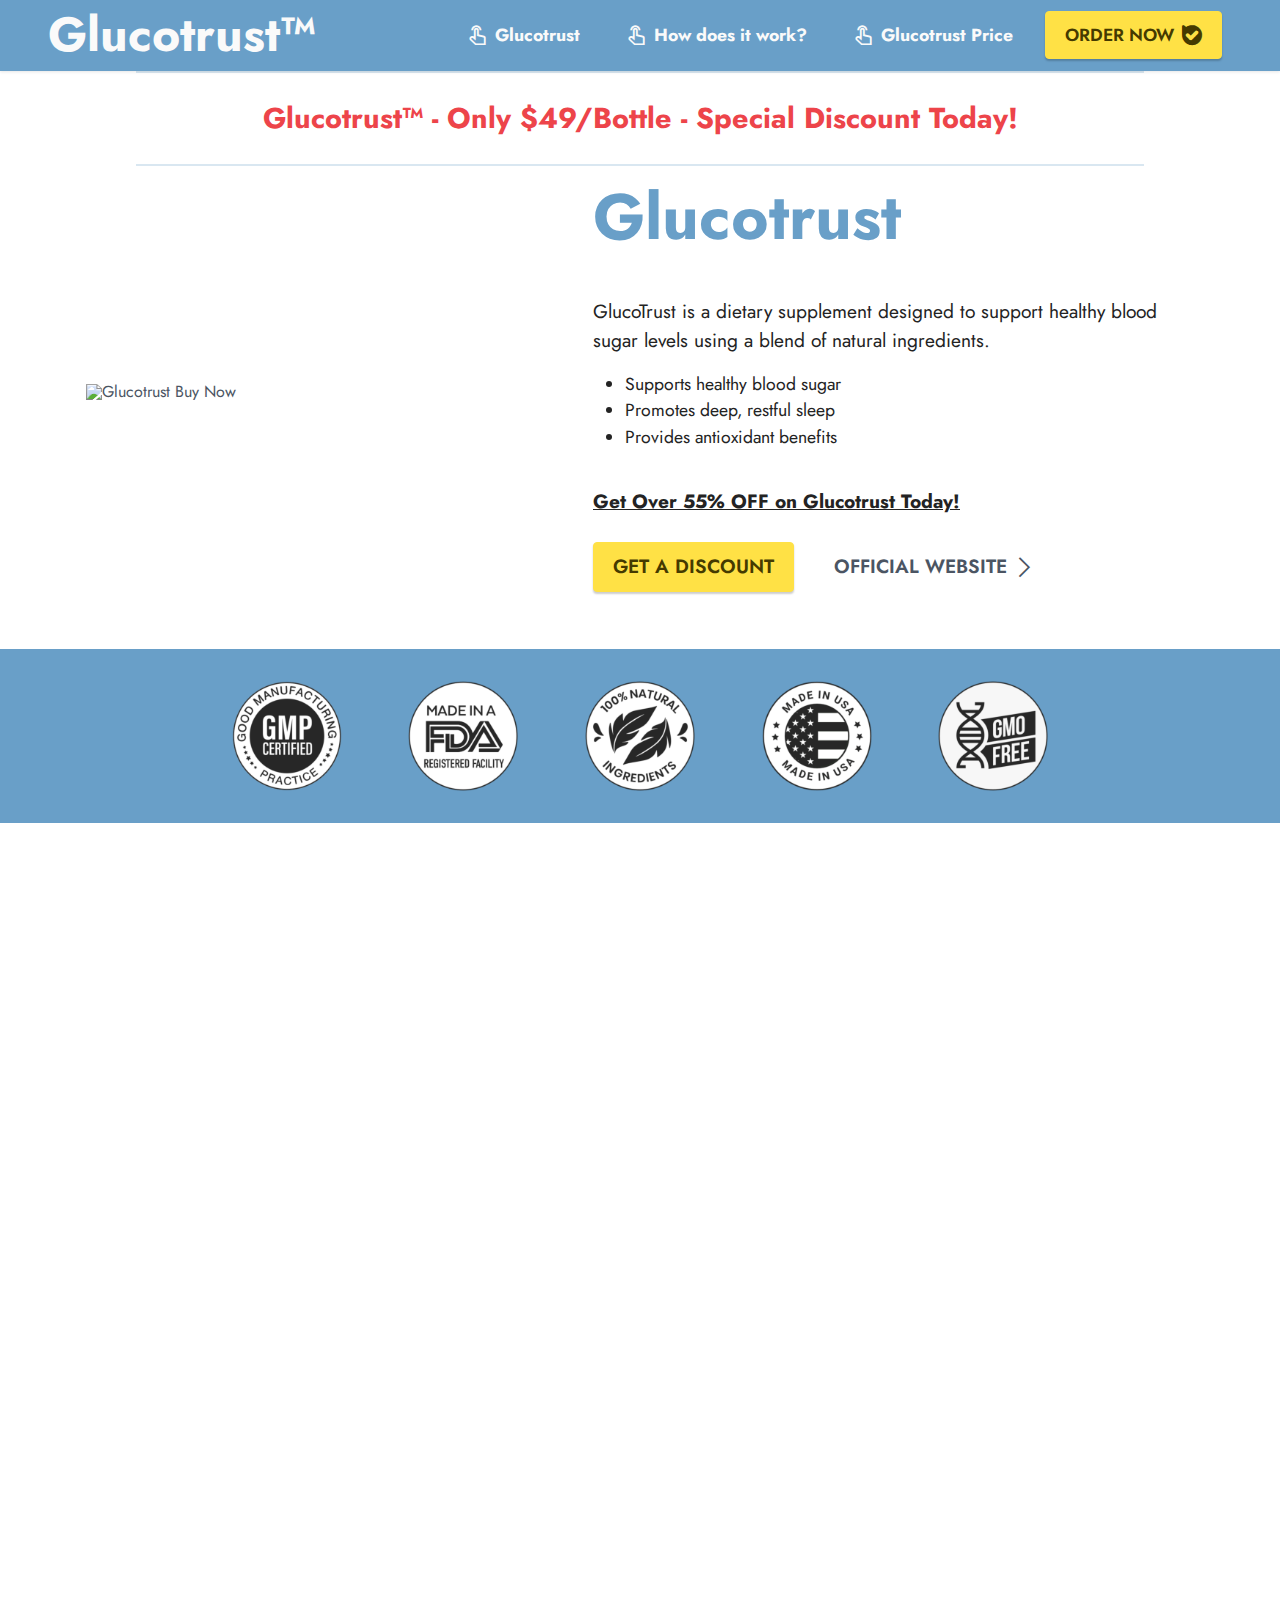
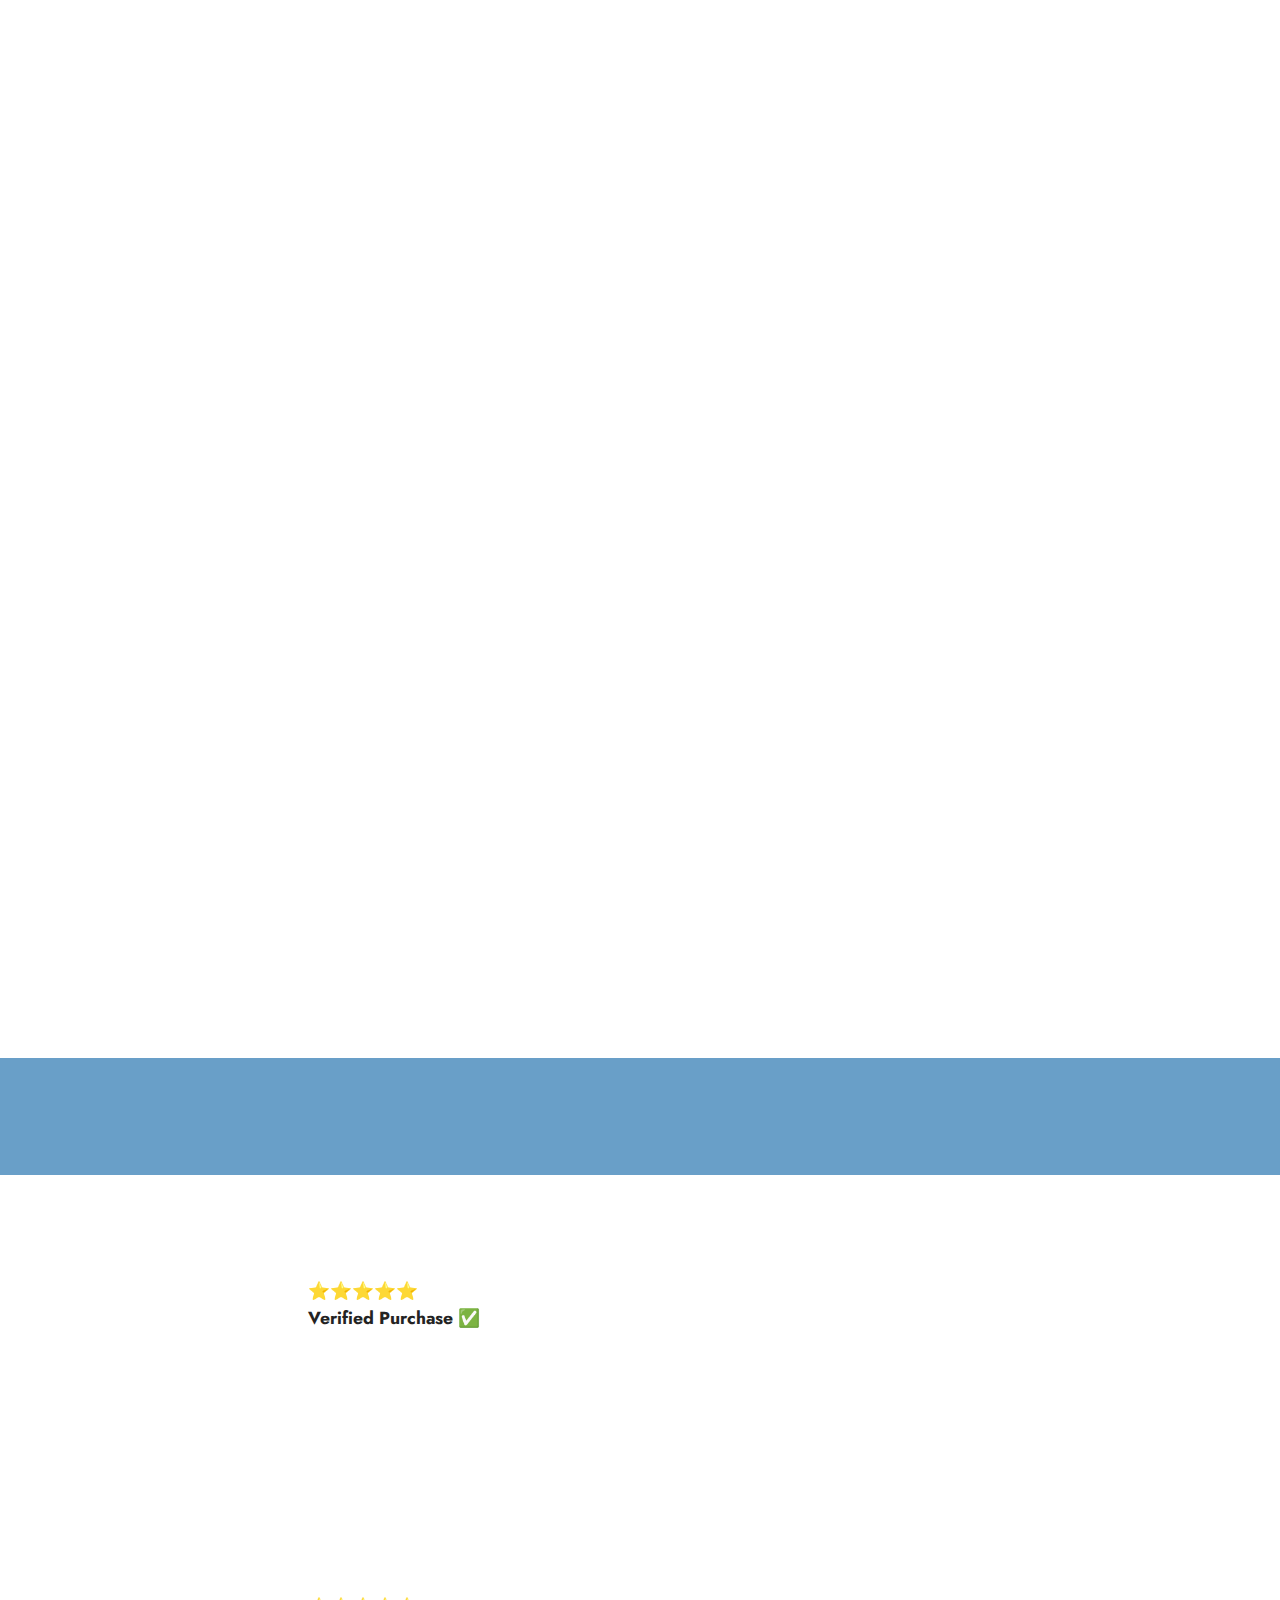
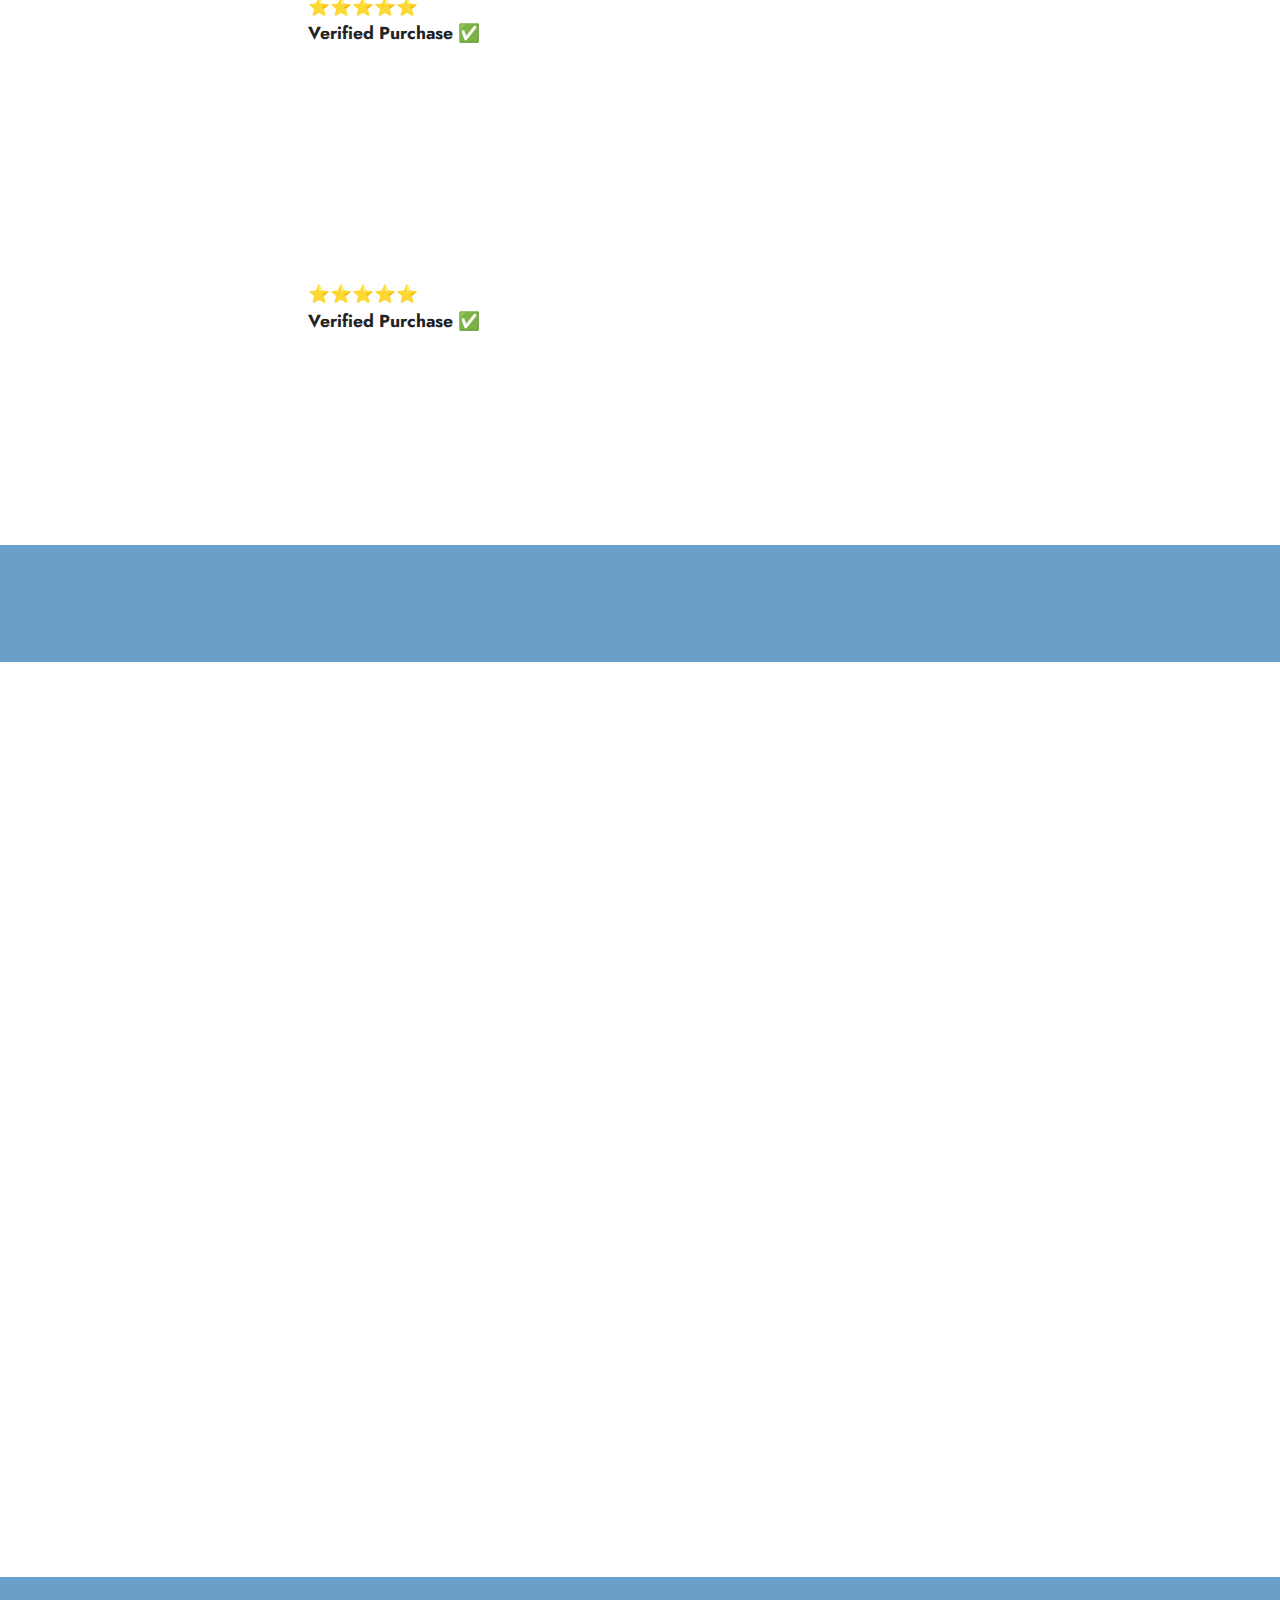
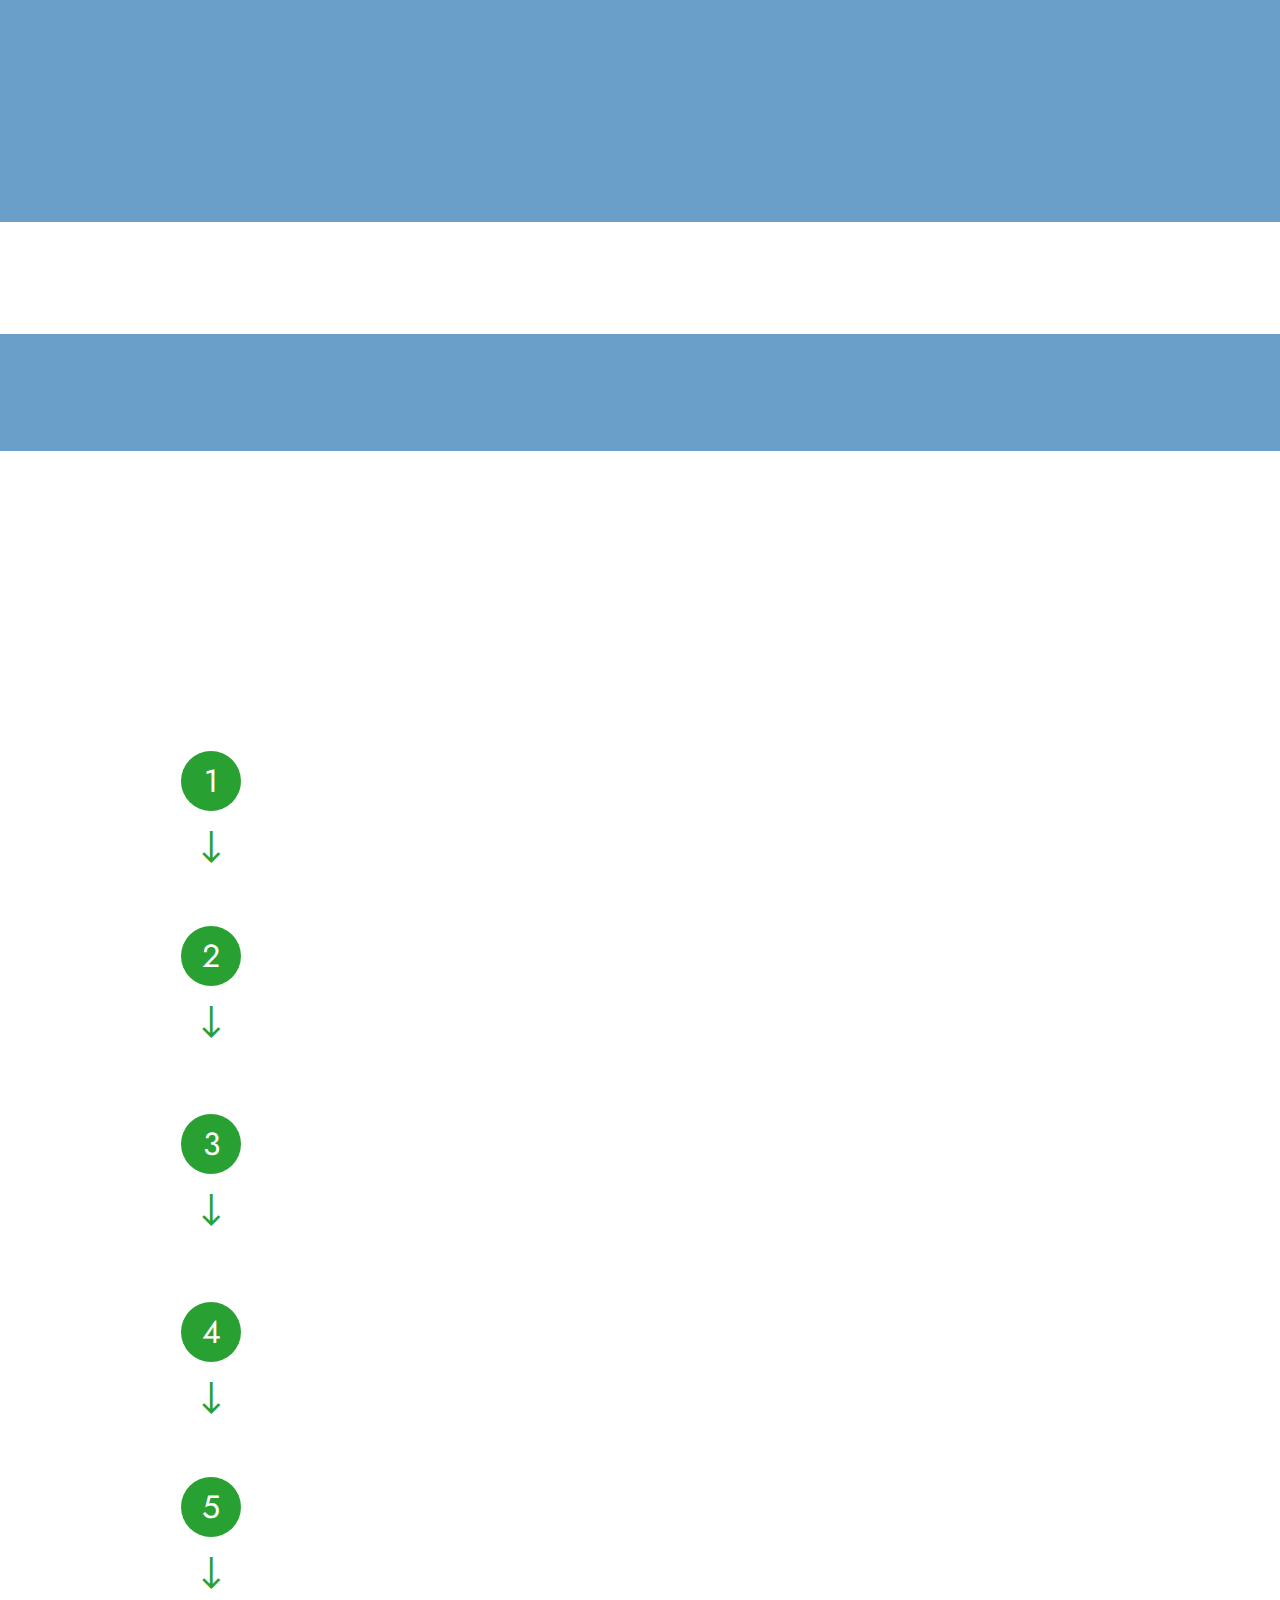
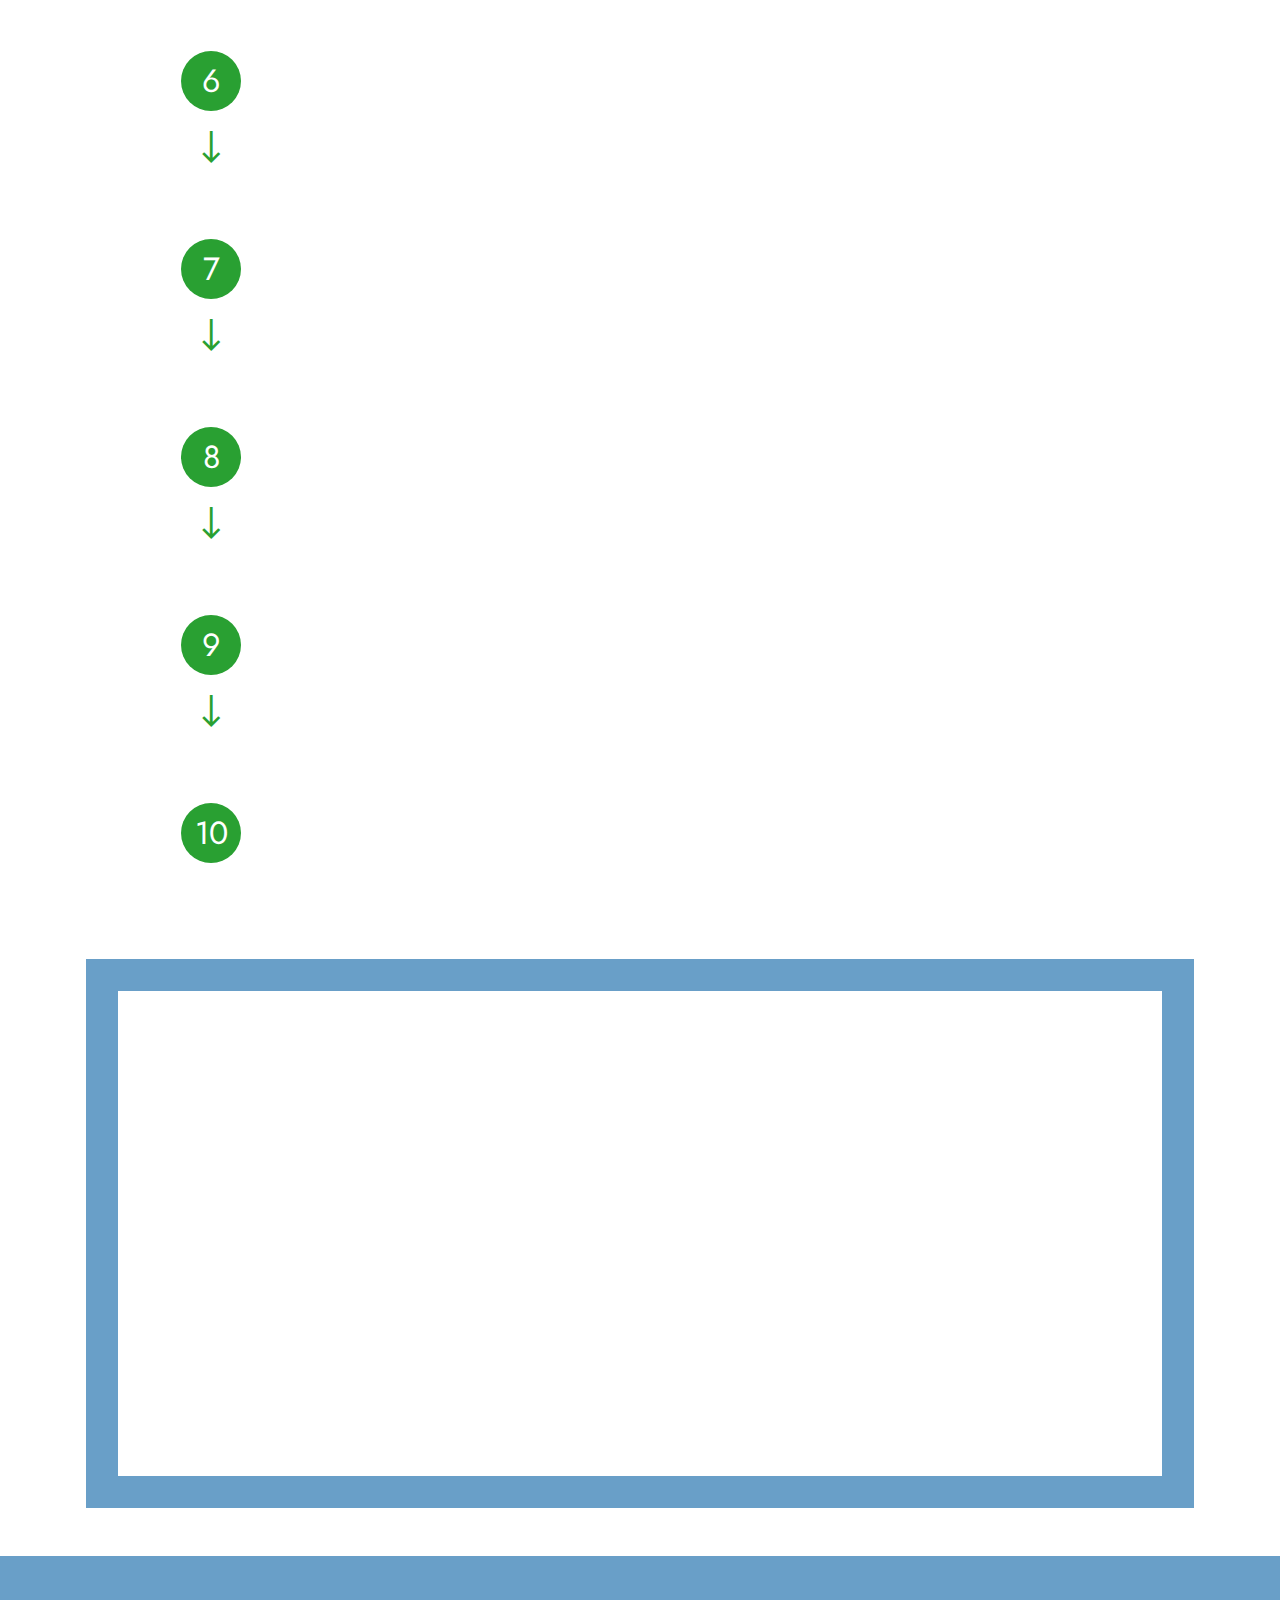
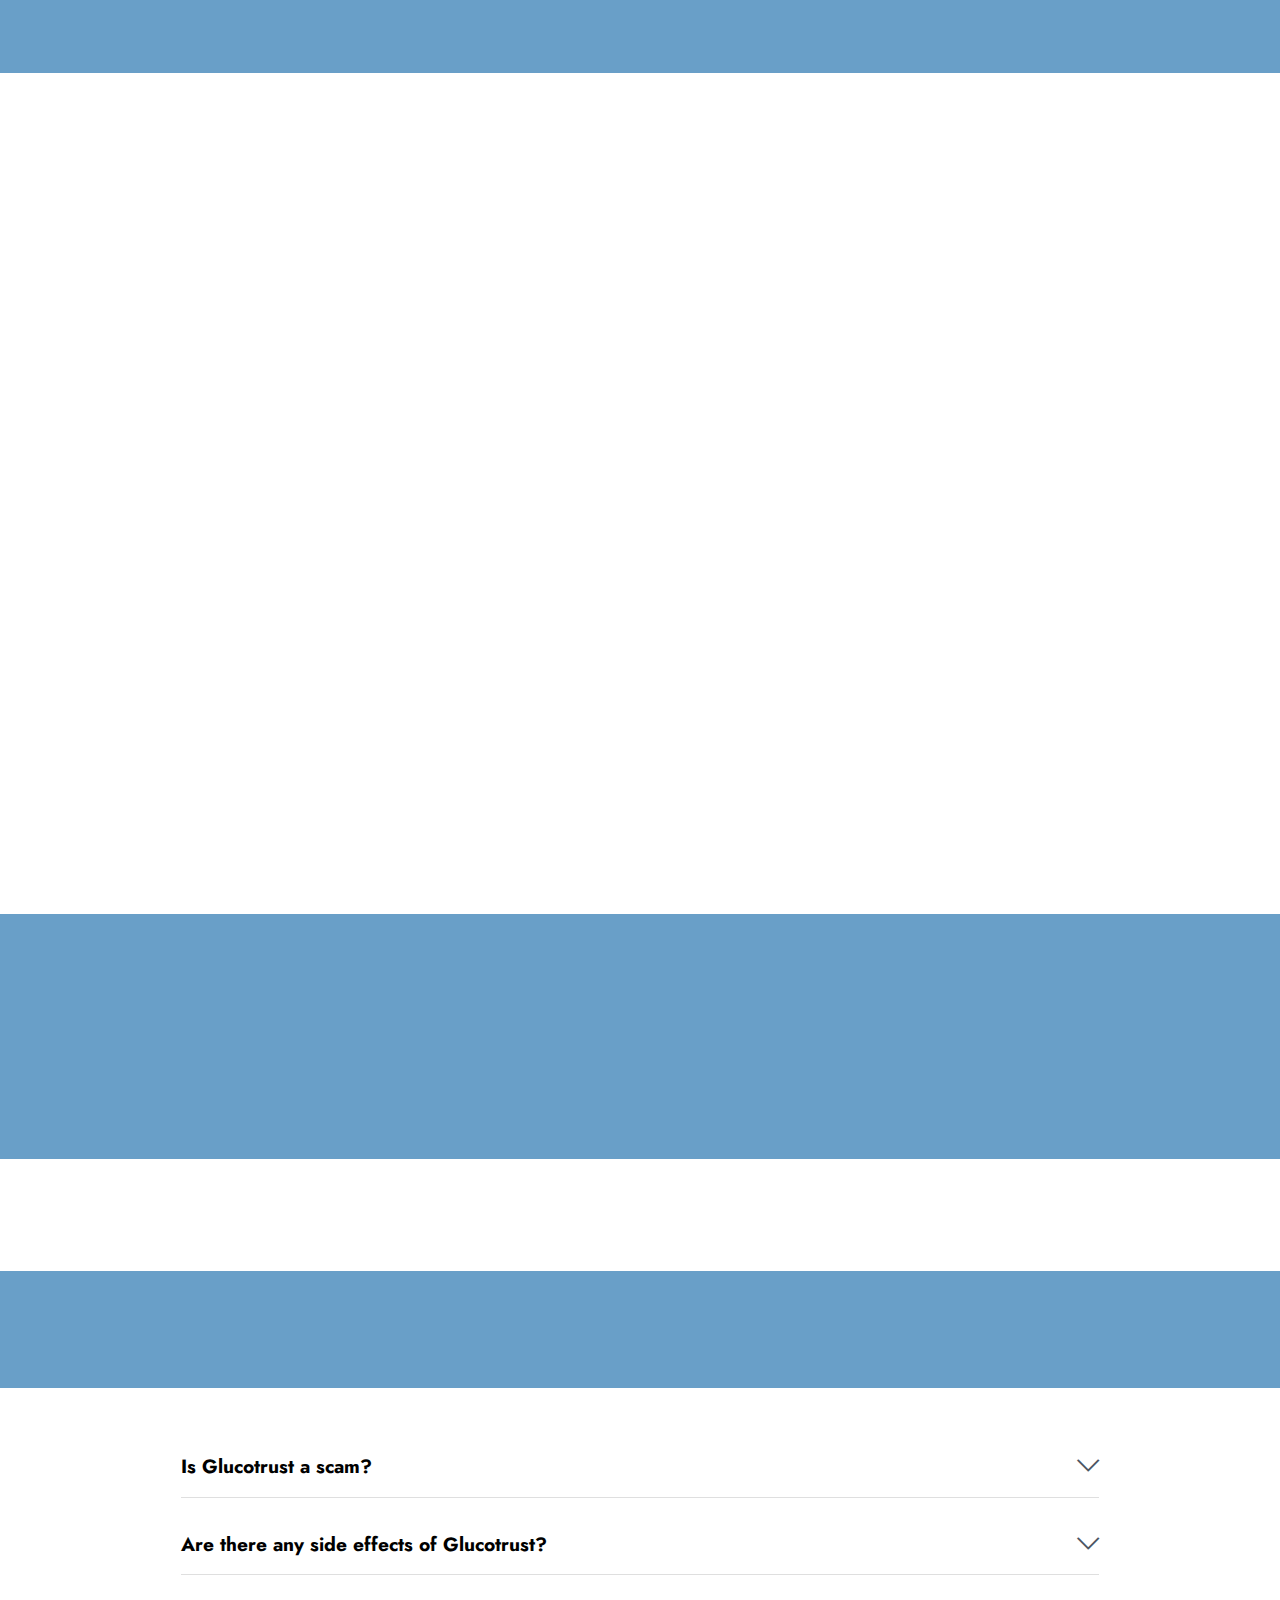
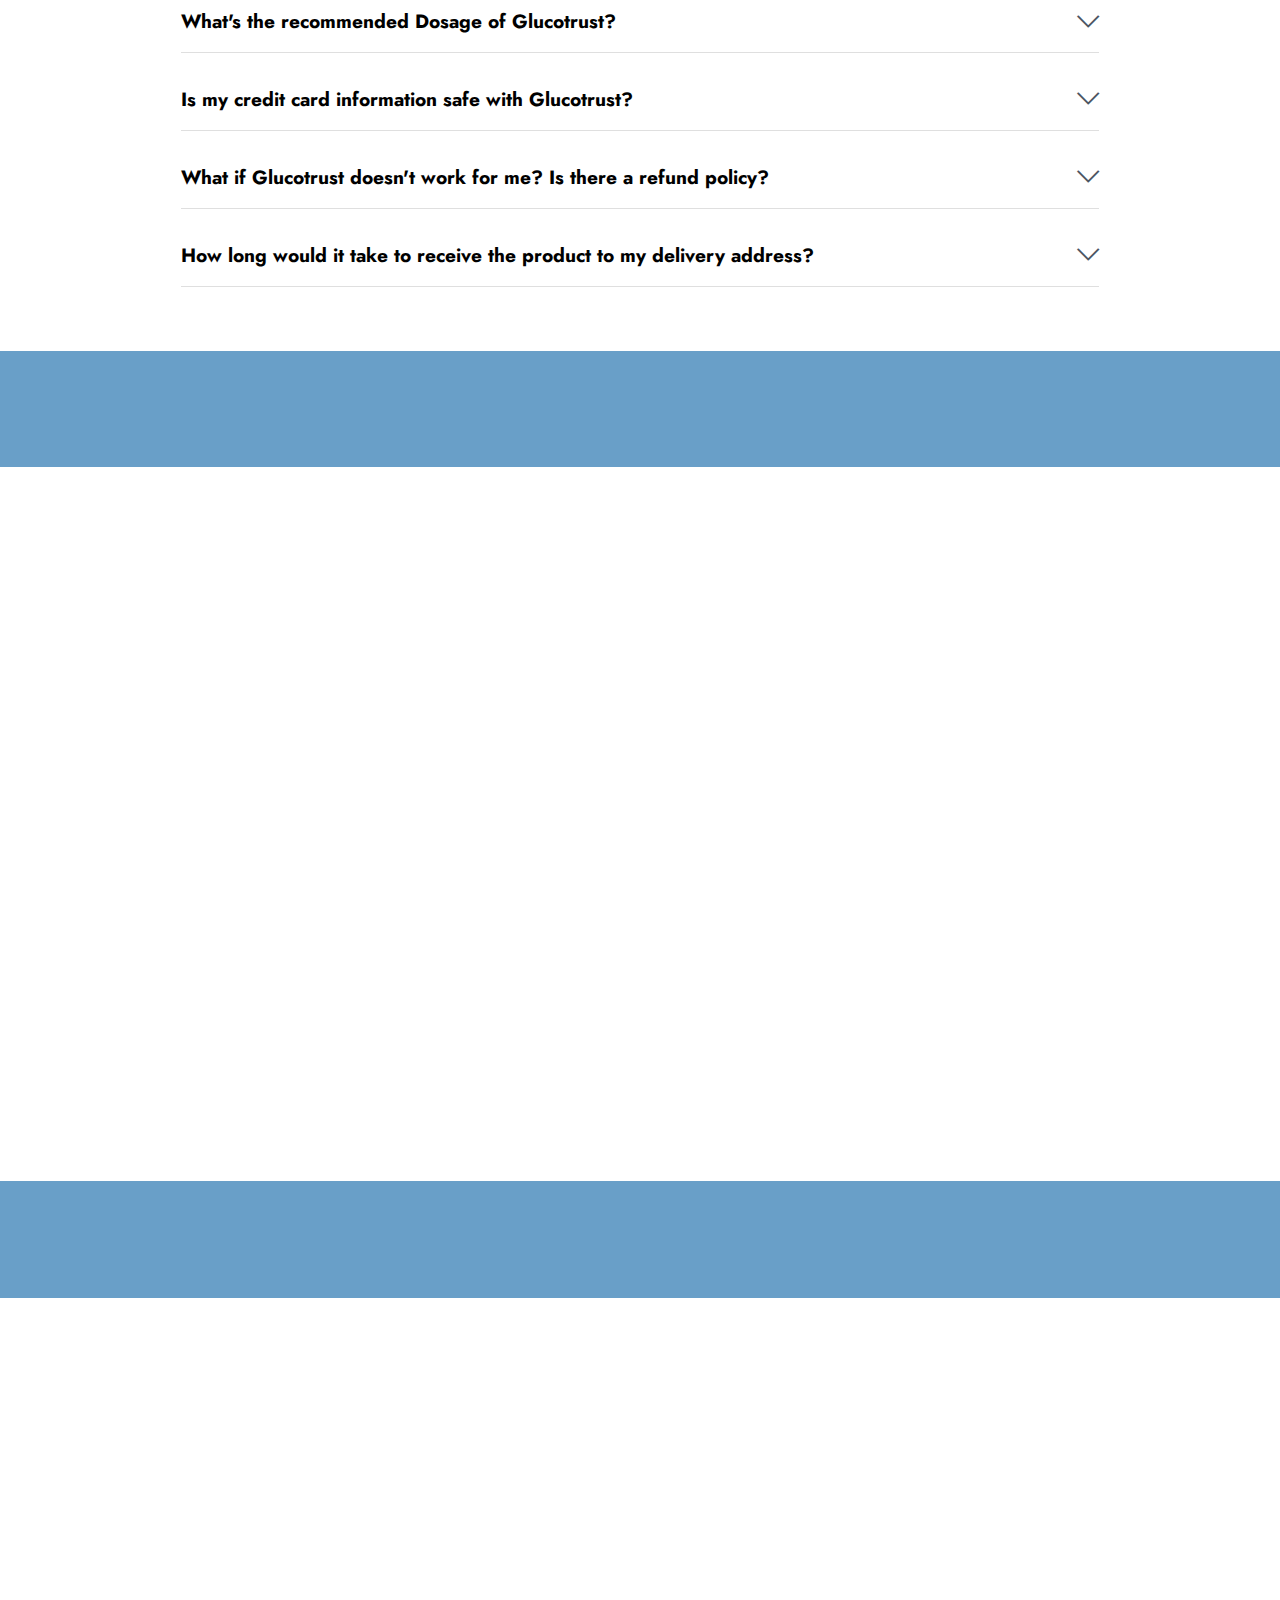
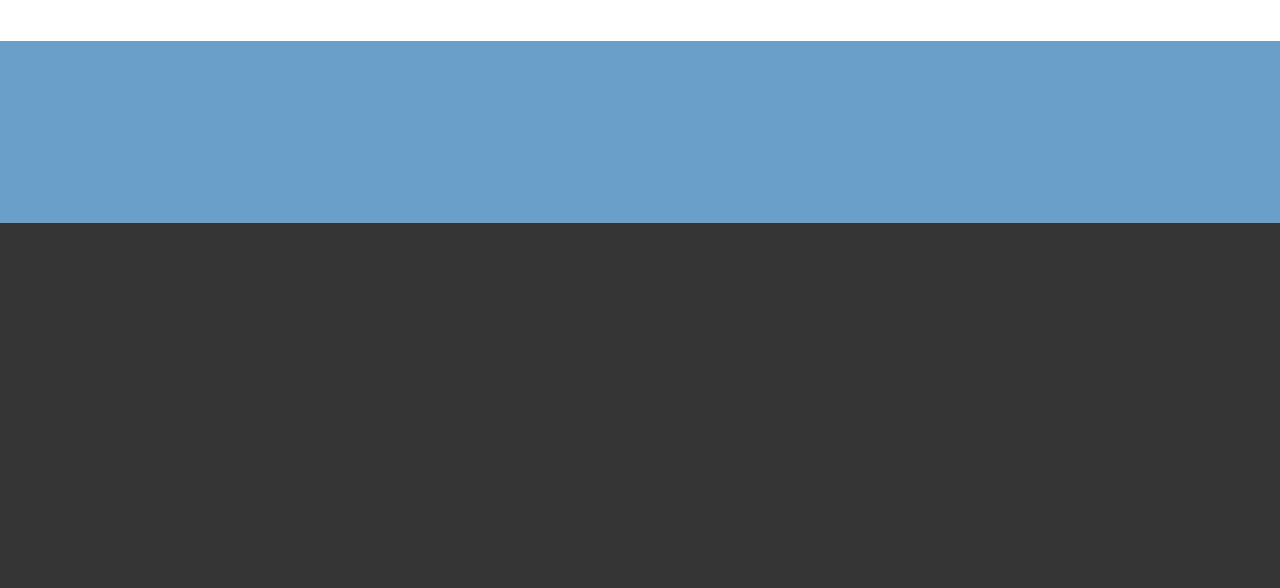
==== commit 9318b144: "Add files via upload" ====
--- a/index.html
+++ b/index.html
@@ -1,1002 +1,1611 @@
-<!DOCTYPE html>
-<html  >
-<head>
-  <!-- Snap Pixel Code -->
-<script type='text/javascript'>
-(function(e,t,n){if(e.snaptr)return;var a=e.snaptr=function()
-{a.handleRequest?a.handleRequest.apply(a,arguments):a.queue.push(arguments)};
-a.queue=[];var s='script';r=t.createElement(s);r.async=!0;
-r.src=n;var u=t.getElementsByTagName(s)[0];
-u.parentNode.insertBefore(r,u);})(window,document,
-'https://sc-static.net/scevent.min.js');
-
-snaptr('init', 'e9f0e346-bda5-463f-97de-9b89f2078033', {
-'user_email': '_INSERT_USER_EMAIL_'
-});
-
-snaptr('track', 'PAGE_VIEW');
-
-</script>
-<!-- End Snap Pixel Code -->
-
-<!-- Meta Pixel Code -->
-<script>
-  !function(f,b,e,v,n,t,s)
-  {if(f.fbq)return;n=f.fbq=function(){n.callMethod?
-  n.callMethod.apply(n,arguments):n.queue.push(arguments)};
-  if(!f._fbq)f._fbq=n;n.push=n;n.loaded=!0;n.version='2.0';
-  n.queue=[];t=b.createElement(e);t.async=!0;
-  t.src=v;s=b.getElementsByTagName(e)[0];
-  s.parentNode.insertBefore(t,s)}(window, document,'script',
-  'https://connect.facebook.net/en_US/fbevents.js');
-  fbq('init', '1252382062025789');
-  fbq('track', 'PageView');
-</script>
-<noscript><img height="1" width="1" style="display:none"
-  src="https://www.facebook.com/tr?id=1252382062025789&ev=PageView&noscript=1"
-/></noscript>
-<!-- End Meta Pixel Code -->
-
-<!-- Google tag (gtag.js) -->
-<script async src="https://www.googletagmanager.com/gtag/js?id=G-0FQEKQXRQW"></script>
-<script>
-  window.dataLayer = window.dataLayer || [];
-  function gtag(){dataLayer.push(arguments);}
-  gtag('js', new Date());
-
-  gtag('config', 'G-0FQEKQXRQW');
-</script>
-  <meta charset="UTF-8">
-  <meta http-equiv="X-UA-Compatible" content="IE=edge">
-  
-  <meta name="twitter:card" content="summary_large_image"/>
-  <meta name="twitter:image:src" content="">
-  <meta property="og:image" content="">
-  <meta name="twitter:title" content="GlucoTrust™ - GlucoTrust Blood Sugar Support | GlucoTrust Buy!">
-  <meta name="viewport" content="width=device-width, initial-scale=1, minimum-scale=1">
-  <link rel="shortcut icon" href="assets/images/favicon-main-128x128.png" type="image/x-icon">
-  <meta name="description" content="GlucoTrust is a Natural Diabetes & Blood Sugar Support Supplement. It boosts insulin response, controls blood sugar levels, and promotes overall health. Buy Now">
-  
-  
-  <title>GlucoTrust™ - GlucoTrust Blood Sugar Support | GlucoTrust Buy!</title>
-  <link rel="stylesheet" href="assets/web/assets/mobirise-icons2/mobirise2.css">
-  <link rel="stylesheet" href="assets/web/assets/mobirise-icons/mobirise-icons.css">
-  <link rel="stylesheet" href="assets/bootstrap/css/bootstrap.min.css">
-  <link rel="stylesheet" href="assets/bootstrap/css/bootstrap-grid.min.css">
-  <link rel="stylesheet" href="assets/bootstrap/css/bootstrap-reboot.min.css">
-  <link rel="stylesheet" href="assets/animatecss/animate.css">
-  <link rel="stylesheet" href="assets/dropdown/css/style.css">
-  <link rel="stylesheet" href="assets/socicon/css/styles.css">
-  <link rel="stylesheet" href="assets/theme/css/style.css">
-  <link rel="preload" href="https://fonts.googleapis.com/css?family=Jost:100,200,300,400,500,600,700,800,900,100i,200i,300i,400i,500i,600i,700i,800i,900i&display=swap" as="style" onload="this.onload=null;this.rel='stylesheet'">
-  <noscript><link rel="stylesheet" href="https://fonts.googleapis.com/css?family=Jost:100,200,300,400,500,600,700,800,900,100i,200i,300i,400i,500i,600i,700i,800i,900i&display=swap"></noscript>
-  <link rel="preload" as="style" href="assets/mobirise/css/mbr-additional.css"><link rel="stylesheet" href="assets/mobirise/css/mbr-additional.css" type="text/css">
-  
-  
-  
-  <meta http-equiv="content-language" content="en-us">
-<meta name="keywords" content="glucotrust, glucotrust supplement, gluco trust, buy glucotrust, glucotrust usa, glucotrust blood sugar, glucotrust ingredients">
-</head>
-<body>
-  
-  <section data-bs-version="5.1" class="menu menu2 cid-tmAYGHW7QI" once="menu" id="menu2-29">
-    
-    <nav class="navbar navbar-dropdown navbar-expand-lg">
-        <div class="container">
-            <div class="navbar-brand">
-                
-                <span class="navbar-caption-wrap"><a class="navbar-caption text-white text-primary display-2" href="https://glucotrust-the.org/">GlucoTrust™</a></span>
-            </div>
-            <button class="navbar-toggler" type="button" data-toggle="collapse" data-bs-toggle="collapse" data-target="#navbarSupportedContent" data-bs-target="#navbarSupportedContent" aria-controls="navbarNavAltMarkup" aria-expanded="false" aria-label="Toggle navigation">
-                <div class="hamburger">
-                    <span></span>
-                    <span></span>
-                    <span></span>
-                    <span></span>
-                </div>
-            </button>
-            <div class="collapse navbar-collapse" id="navbarSupportedContent">
-                <ul class="navbar-nav nav-dropdown" data-app-modern-menu="true"><li class="nav-item"><a class="nav-link link text-white text-primary display-4" href="index.html#content4-4">About GlucoTrust</a>
-                    </li><li class="nav-item"><a class="nav-link link text-white text-primary display-4" href="index.html#content4-6">How It Works?</a></li><li class="nav-item"><a class="nav-link link text-white text-primary display-4" href="index.html#content4-2f">Pricing</a></li></ul>
-                
-                <div class="navbar-buttons mbr-section-btn"><a class="btn btn-warning display-4" href="https://d6549ucumo9o4m31mtkcvp5e7k.hop.clickbank.net/?cbpage=dtc&tid=organic" rel="nofollow"><span class="socicon socicon-bale mbr-iconfont mbr-iconfont-btn" style="font-size: 20px;"></span>ORDER NOW</a></div>
-            </div>
-        </div>
-    </nav>
-</section>
-
-<section data-bs-version="5.1" class="header14 cid-tmAWnNTbYr" id="header14-28">
-
-    
-
-    
-    
-
-    <div class="container">
-        <div class="row justify-content-center align-items-center">
-            <div class="col-12 col-md-6 image-wrapper">
-                <a href="https://d6549ucumo9o4m31mtkcvp5e7k.hop.clickbank.net/?cbpage=dtc&tid=organic" rel="nofollow"><img src="assets/images/untitled-1120-853-px-49-1120x853.png" alt="GlucoTrust"></a>
-            </div>
-            <div class="col-12 col-md">
-                <div class="text-wrapper">
-                    <h1 class="mbr-section-title mbr-fonts-style mb-3 display-1"><strong>GlucoTrust</strong></h1>
-                    <p class="mbr-text mbr-fonts-style display-7">
-                        <br>GlucoTrust Is A Natural Diabetes And Blood Sugar Support Supplement That Enhances Insulin Response And Overall Health.<br><br>Made In The USA With 100% Natural Ingredients, This FDA-Certified, Pure, And Safe Formula Delivers Results Without Any Side Effects.<br><br><strong><u>Try GlucoTrust For Over 70% OFF Today!</u><br></strong><br></p>
-                    <div class="mbr-section-btn mt-3"><a class="btn btn-warning display-7" href="https://d6549ucumo9o4m31mtkcvp5e7k.hop.clickbank.net/?cbpage=dtc&tid=organic" rel="nofollow"><font face="Moririse2"><br></font>GET A DISCOUNT</a> <a class="btn btn-primary-outline display-7" href="https://d6549ucumo9o4m31mtkcvp5e7k.hop.clickbank.net/?cbpage=dtc&tid=organic" rel="nofollow"><span class="mobi-mbri mobi-mbri-arrow-next mbr-iconfont mbr-iconfont-btn" style="font-size: 15px;"></span><font face="Moririse2"><br></font>OFFICIAL WEBSITE</a></div>
-                </div>
-            </div>
-        </div>
-    </div>
-</section>
-
-<section data-bs-version="5.1" class="content4 cid-tkw43LLXRT" id="content4-1a">
-    
-
-    
-    
-    <div class="container">
-        <div class="row justify-content-center">
-            <div class="title col-md-12 col-lg-12">
-                <h3 class="mbr-section-title mbr-fonts-style align-center mb-4 display-2"><strong>Why Choose GlucoTrust?</strong></h3>
-                
-                
-            </div>
-        </div>
-    </div>
-</section>
-
-<section data-bs-version="5.1" class="team1 cid-tkw4m1pY9d" id="team1-1b">
-    
-
-    
-    
-    <div class="container">
-        <div class="row justify-content-center">
-            
-            <div class="col-sm-6 col-lg-3">
-                <div class="card-wrap">
-                    <div class="image-wrap">
-                        <img src="assets/images/untitled-200-120-px-2-500x300.png" alt="Made In USA">
-                    </div>
-                    <div class="content-wrap">
-                        <h5 class="mbr-section-title card-title mbr-fonts-style align-center m-0 display-5"><strong>Made In USA</strong></h5>
-                        
-                        <p class="card-text mbr-fonts-style align-center display-7">
-                            Our GlucoTrust dietary supplement is proudly made in the United States of America.
-                        </p>
-                        
-                        
-                    </div>
-                </div>
-            </div>
-
-            <div class="col-sm-6 col-lg-3">
-                <div class="card-wrap">
-                    <div class="image-wrap">
-                        <img src="assets/images/untitled-200-120-px-1-500x300.png" alt="GMP Certified">
-                    </div>
-                    <div class="content-wrap">
-                        <h5 class="mbr-section-title card-title mbr-fonts-style align-center m-0 display-5"><strong>GMP Certified</strong></h5>
-                        
-                        <p class="card-text mbr-fonts-style align-center display-7">
-                            This product has been certified under Good Manufacturing Practice (GMP) standards.</p>
-                        
-                        
-                    </div>
-                </div>
-            </div>
-
-            <div class="col-sm-6 col-lg-3">
-                <div class="card-wrap">
-                    <div class="image-wrap">
-                        <img src="assets/images/untitled-200-120-px-500x300.png" alt="FDA Approved">
-                    </div>
-                    <div class="content-wrap">
-                        <h5 class="mbr-section-title card-title mbr-fonts-style align-center m-0 display-5"><strong>FDA Approved</strong></h5>
-                        
-                        <p class="card-text mbr-fonts-style align-center display-7">GlucoTrust is formulated in a facility registered with FDA &amp; follows all FDA regulations.
-                        </p>
-                        
-                        
-                    </div>
-                </div>
-            </div>
-
-            <div class="col-sm-6 col-lg-3">
-                <div class="card-wrap">
-                    <div class="image-wrap">
-                        <img src="assets/images/untitled-200-120-px-3-500x300.png" alt="Natural Product">
-                    </div>
-                    <div class="content-wrap">
-                        <h5 class="mbr-section-title card-title mbr-fonts-style align-center m-0 display-5"><strong>100% Natural</strong></h5>
-                        
-                        <p class="card-text mbr-fonts-style align-center display-7">
-                            We are proud to offer GlucoTrust, made with all-natural, non-GMO and gluten-free ingredients.
-                        </p>
-                        
-                        
-                    </div>
-                </div>
-            </div>
-        </div>
-    </div>
-</section>
-
-<section data-bs-version="5.1" class="content4 cid-tkwapwRYSb" id="content4-1h">
-    
-
-    
-    
-    <div class="container">
-        <div class="row justify-content-center">
-            <div class="title col-md-12 col-lg-12">
-                <h3 class="mbr-section-title mbr-fonts-style align-center mb-4 display-2"><strong>GlucoTrust Reviews</strong></h3>
-                
-                
-            </div>
-        </div>
-    </div>
-</section>
-
-<section data-bs-version="5.1" class="team1 cid-tkwaK0DLYn" id="team1-1i">
-    
-
-    <div class="JCB container">
-    
-        <div class="media-container-row">
-            <div class="mbr-testimonial p-3 align-center col-12 col-md-6 col-lg-4">
-                <div class="panel-item p-3 JCB_User">
-                    <div class="card-block ">
-                        <div class="testimonial-photo">
-                            <img src="assets/images/out-18-730x383.png" alt="Review Image 1">
-                        </div>
-                        
-                         <p class="StarBox"><img src="assets/images/stars-3-400x60.png" alt="Star Rating"></p>
-                        <p style="font-size:25px"><strong>Verified Purchase&nbsp;</strong>✅</p>
-                        <p class="mbr-text mbr-fonts-style display-7"><font style="font-size:23px;color:#1e5380;"><strong>I'm Sleeping Better At Night And Feeling More Energy During The Day…!</strong></font><br>"I have been using GlucoTrust for some time now and I am extremely pleased with the results. After just a week of taking the supplement, I noticed an improvement in my blood sugar levels, with readings dropping by 80 to 90 points. Not only have I seen an improvement in my blood sugar levels, but I have also experienced better sleep and more energy during the day. I am extremely impressed with the effectiveness of GlucoTrust and will definitely continue to use it. I highly recommend it to anyone looking for a natural way to support healthy blood sugar levels."<br>
-                        </p>
-                    </div>
-                    <div class="card-footer">
-                        <div class="mbr-author-name mbr-bold mbr-fonts-style display-7"><em>Noah Brewer - Texas, USA</em></div>
-                        
-                    </div>
-                </div>
-            </div>
-
-            <div class="mbr-testimonial p-3 align-center col-12 col-md-6 col-lg-4">
-                <div class="panel-item p-3 JCB_User">
-                    <div class="card-block">
-                        <div class="testimonial-photo">
-                            <img src="assets/images/out-19-730x383.png" alt="Review Image 2">
-                        </div>
-                         <p class="StarBox"><img src="assets/images/stars-3-400x60.png" alt="Star Rating"></p>
-                        <p style="font-size:25px"><strong>Verified Purchase&nbsp;</strong>✅</p>
-                        <p class="mbr-text mbr-fonts-style display-7"><font style="font-size:23px;color:#1e5380;"><strong>I'm Finally Back To Living An Active Lifestyle. My Family Says I'm Like A New Person...!</strong></font><br>“GlucoTrust has been a game changer for me. Thanks to the supplement, I am now able to lead an active lifestyle once again. I am able to enjoy activities such as golf, hiking and coaching my son's football team, which were not possible for me before due to my weight and the effects of my type 2 diabetes and medications. My family has noticed a significant change in me and they say I am like a new person. GlucoTrust has not only helped me manage my blood sugar levels, but it has also given me the energy and motivation to get back to doing the things I love. I highly recommend this supplement to anyone looking to improve their overall health and well-being.”</p>
-                    </div>
-                    <div class="card-footer">
-                        <div class="mbr-author-name mbr-bold mbr-fonts-style display-7"><em>Isabella Masters - New York, USA</em></div>
-                        
-                    </div>
-                </div>
-            </div>
-
-            <div class="mbr-testimonial p-3 align-center col-12 col-md-6 col-lg-4">
-                <div class="panel-item p-3 JCB_User">
-                    <div class="card-block">
-                        <div class="testimonial-photo">
-                            <img src="assets/images/out-17-730x383.png" alt="Review Image 3">
-                        </div>
-                        <p class="StarBox"><img src="assets/images/stars-3-400x60.png" alt="Star Rating"></p>
-                        <p style="font-size:25px"><strong>Verified Purchase&nbsp;</strong>✅</p>
-                        
-                        <p class="mbr-text mbr-fonts-style display-7"><font style="font-size:23px;color:#1e5380;"><strong>My Glucose Levels Are Normal And I'm Able To Wear Outfits Of Mine I Couldn't Fit Into For Years...!</strong></font><br>“GlucoTrust has been a lifesaver for me. My glucose levels are now back to normal and I am able to wear clothes that I haven't been able to fit into for years. This supplement has not only helped me manage my diabetes but also helped me lose weight. The best part is that I am waking up every morning feeling refreshed and full of energy. I highly recommend GlucoTrust to anyone who wants to improve their blood sugar levels and overall health. It has made a huge difference in my life and I am confident it can do the same for others. Give it a try, you won't regret it."<br></p>
-                    </div>
-                    <div class="card-footer">
-                        <div class="mbr-author-name mbr-bold mbr-fonts-style display-7"><em>Sophie McKenzie - Chicago, USA</em></div>
-                        
-                    </div>
-                </div>
-            </div>
-
-            
-
-            
-
-            
-        </div>
-    </div>  
-     
-</section>
-
-<section data-bs-version="5.1" class="content4 cid-tjtwnSRDdB" id="content4-4">
-    
-
-    
-    
-    <div class="container">
-        <div class="row justify-content-center">
-            <div class="title col-md-12 col-lg-12">
-                <h3 class="mbr-section-title mbr-fonts-style align-center mb-4 display-2"><strong>What Is GlucoTrust?</strong></h3>
-                
-                
-            </div>
-        </div>
-    </div>
-</section>
-
-<section data-bs-version="5.1" class="header11 cid-tjtwWIp2h5" id="header11-5">
-
-    
-
-    
-    
-
-    <div class="container-fluid">
-        <div class="row justify-content-center">
-            <div class="col-12 col-md-5 image-wrapper">
-                <img class="w-100" src="assets/images/untitled-design-2023-01-20t164950.696-690x830.png" alt="Buy GlucoTrust">
-            </div>
-            <div class="col-12 col-md">
-                <div class="text-wrapper text-center">
-                    
-                    <p class="mbr-text mbr-fonts-style display-7">GlucoTrust is a breakthrough natural supplement designed to help individuals maintain healthy blood sugar levels, boost energy, and enhance metabolism. This cutting-edge formula addresses the underlying causes of high blood sugar by promoting the regeneration of beta cells, crucial for insulin production and blood sugar regulation.<br>
-<br>People with diabetes often experience a decline in beta cell function due to immune system attacks. GlucoTrust combats this issue by stimulating beta cell growth and enhancing insulin sensitivity, producing balanced blood sugar levels. With a potent blend of scientifically-backed natural ingredients, GlucoTrust ensures effectiveness and safety for users.<br>
-<br>An added advantage of GlucoTrust is its ability to foster restful sleep, a vital component of overall health. Research indicates insufficient sleep can increase cortisol levels and fat storage. By facilitating deep sleep, GlucoTrust aids in reducing cortisol production, preventing fat accumulation, and supporting weight management.<br>
-<br>Comprising essential nutrients and natural ingredients like biotin supplements, Gymnema Sylvestre, and manganese, GlucoTrust features a carefully curated blend that positively impacts blood sugar levels. The supplement is produced in GMP-certified facilities, guaranteeing quality and safety.<br>
-<br>Developed by James Walker, GlucoTrust aims to offer a natural solution for diabetics, pre-diabetics, and anyone concerned about their blood sugar levels. The supplement is safe for users of all ages. It is manufactured in FDA-approved research facilities, which boosts its credibility and reliability for those seeking to maintain normal blood sugar levels.<br>
-<br>GlucoTrust is an exceptional supplement for individuals aiming to naturally regulate their blood sugar levels, elevate energy, and promote restful sleep. With its powerful combination of natural ingredients, GlucoTrust provides a safe and effective solution for managing blood sugar levels and enhancing overall health.<br></p>
-                    <div class="mbr-section-btn mt-3"><a class="btn btn-warning display-7" href="https://d6549ucumo9o4m31mtkcvp5e7k.hop.clickbank.net/?cbpage=dtc&tid=organic" rel="nofollow"><span class="mobi-mbri mobi-mbri-arrow-next mbr-iconfont mbr-iconfont-btn" style="font-size: 15px;"></span>SHOP NOW</a></div>
-                </div>
-            </div>
-        </div>
-    </div>
-</section>
-
-<section data-bs-version="5.1" class="content4 cid-tjtxWwqj42" id="content4-6">
-    
-
-    
-    
-    <div class="container">
-        <div class="row justify-content-center">
-            <div class="title col-md-12 col-lg-12">
-                <h3 class="mbr-section-title mbr-fonts-style align-center mb-4 display-2"><strong>How Does GlucoTrust Works?</strong></h3>
-                
-                
-            </div>
-        </div>
-    </div>
-</section>
-
-<section data-bs-version="5.1" class="content5 cid-sKy7tkCOig cid-tjtzqzBvQT" id="content5-7">
-    
-    <div class="container">
-        <div class="row justify-content-center">
-            <div class="col-md-12 col-lg-10">
-                
-                
-                <p class="mbr-text mbr-fonts-style display-7">GlucoTrust is a dietary supplement that aims to address the root cause of high blood sugar levels. It works by providing the body with essential vitamins and minerals that help to lower sugar levels and maintain optimal levels. The supplement also eliminates fat from the liver, pancreas, &amp; cells and improves the conversion of carbohydrates and proteins into energy that can be easily burned. <br><br>Additionally, GlucoTrust increases insulin response, production, and sensitivity, while decreasing insulin resistance. This helps in maintaining healthy blood sugar levels, and improves the overall well-being of the individual.&nbsp;<br><br>GlucoTrust is formulated with 100% natural ingredients to ensure that it is safe, effective and free from any known side effects.<br></p>
-            </div>
-        </div>
-    </div>
-</section>
-
-<section data-bs-version="5.1" class="content8 cid-tjtzAQHko8" id="content8-8">
-    
-    <div class="container">
-        <div class="row justify-content-center">
-            <div class="counter-container col-md-12 col-lg-10">
-                
-                <div class="mbr-text mbr-fonts-style display-7">
-                    <ul>
-                        <li>GlucoTrust addresses the root cause of high blood sugar levels by providing the body with essential vitamins and minerals that help to lower sugar levels and keep them at optimal levels.
-</li><li>The supplement eliminates fat from the liver, pancreas, and cells by helping the body to burn excess sugar stored in these organs.
-</li><li>GlucoTrust improves the conversion of carbohydrates and proteins into energy that can be easily burned. This helps in maintaining a healthy glucose count in the body and promotes faster recovery from chronic conditions caused by diabetes.
-</li><li>The supplement increases insulin response, production, and sensitivity, which helps in regulating the glucose levels in the body and improving insulin sensitivity.
-</li><li>GlucoTrust is rich in antioxidants, which allow the body to eliminate toxins, free radicals and oxidative stresses that can damage the body. It also contains ingredients that can improve blood circulation and oxygen flow, which can allow for better nutrient distribution.
-</li><li>The supplement helps in reducing the risk of heart attacks, strokes, obesity and other cardiovascular health problems. Additionally, it maintains healthy kidney function and prevents high blood sugar levels from damaging the body's organs.</li>
-                    </ul>
-                </div>
-            </div>
-        </div>
-    </div>
-</section>
-
-<section data-bs-version="5.1" class="content4 cid-sKy7YKiKVs cid-tq5OSuAQeg" id="content4-2f">
-    
-
-   <div class="container">
-        <div class="row justify-content-center">
-            <div class="title col-md-12 col-lg-10">
-                <h3 class="mbr-section-title mbr-fonts-style align-center mb-4 display-2">
-                    <strong>Limited Time Special Pricing - Act Now!
-                    </strong><br>
-
-                </h3>
-                <h4 class="mbr-section-subtitle align-center mbr-fonts-style mb-4 display-5"><strong>
-                    Secure Your GlucoTrust Bottles While Stocks Last
-                </strong></h4>
-                
-            </div>
-        </div>
-    </div>
-</section>
-
-<section data-bs-version="5.1" class="image3 cid-tjufRGoCIV" id="image3-l">
-    
-
-    
-    
-
-    <div class="container">
-        <div class="row justify-content-center">
-            <div class="col-12 col-lg-10">
-                <div class="image-wrapper">
-                    <a href="https://d6549ucumo9o4m31mtkcvp5e7k.hop.clickbank.net/?cbpage=dtc&tid=organic" rel="nofollow"><img src="assets/images/glucotrust-price-2136x1670.png" alt="Price"></a>
-                    
-                </div>
-            </div>
-        </div>
-    </div>
-</section>
-
-<section data-bs-version="5.1" class="content4 cid-tkw6WynXJP" id="content4-1c">
-    
-
-    
-    
-    <div class="container">
-        <div class="row justify-content-center">
-            <div class="title col-md-12 col-lg-12">
-                <h3 class="mbr-section-title mbr-fonts-style align-center mb-4 display-2"><strong>GlucoTrust Ingredients</strong></h3>
-                
-                
-            </div>
-        </div>
-    </div>
-</section>
-
-<section data-bs-version="5.1" class="content5 cid-sKy7tkCOig cid-tkw70l93LY" id="content5-1d">
-    
-    <div class="container">
-        <div class="row justify-content-center">
-            <div class="col-md-12 col-lg-10">
-                
-                
-                <p class="mbr-text mbr-fonts-style display-7">GlucoTrust is a dietary supplement that contains a unique combination of minerals and vitamins that help to maintain healthy blood sugar levels and improve overall well-being. The ingredients in the formula are carefully selected to provide maximum benefits without any negative side effects. The supplement is made from high-quality, natural ingredients that are sourced from trusted farmers who do not use pesticides or other harmful chemicals that can contaminate or damage the quality of the ingredients.
-<br>
-<br>The ingredients in GlucoTrust include a wide range of vitamins and minerals such as Biotin, Chromium, Calcium, Zinc, Potassium, Vitamin A, Vitamin C among others. These ingredients work together to improve cellular functions, lipid metabolism, glucose metabolism, and blood circulation. Additionally, it improves insulin resistance in the body and maintains glucose levels efficiently. The supplement guarantees that only the best ingredients are used to ensure the highest level of quality and effectiveness.<br>
-<br><strong>Here is a list of major GlucoTrust Vitamins &amp; Ingredients along with their benefits:&nbsp;</strong><br></p>
-            </div>
-        </div>
-    </div>
-</section>
-
-<section data-bs-version="5.1" class="features19 cid-tkw7hjl6MS" id="features20-1e">
-
-    
-
-    
-    
-    <div class="container">
-        <div class="row justify-content-center">
-            
-            <div class="col-12 col-md-10">
-                <div class="item mbr-flex">
-                    <div class="icon-box">
-                        <span class="step-number mbr-fonts-style display-5">1</span>
-                    </div>
-                    <div class="text-box">
-                        <h4 class="icon-title card-title mbr-black mbr-fonts-style display-7"><strong>Biotin</strong></h4>
-                        <h5 class="icon-text mbr-black mbr-fonts-style display-4">One of the key ingredients in the GlucoTrust formula is biotin, which plays a vital role in the transfer of vitamins and minerals throughout the body. It is particularly beneficial for individuals with diabetes as it helps in regulating high blood sugar levels. This component works by helping the body to convert the food we eat into energy, which can be used by the body to perform various functions. It helps in the metabolism of food and ensures that the body is getting the right amount of energy it needs to function properly. Biotin is essential in maintaining a healthy glucose count in the body and promoting faster recovery from chronic conditions caused by diabetes. It also aids in the production of insulin and glucose metabolism, which helps in maintaining healthy blood sugar levels.</h5>
-                    </div>
-                </div>
-                <div class="item mbr-flex">
-                    <div class="icon-box">
-                        <span class="step-number mbr-fonts-style display-5">2</span>
-                    </div>
-                    <div class="text-box">
-                        <h4 class="icon-title card-title mbr-black mbr-fonts-style display-7"><strong>Chromium</strong></h4>
-                        <h5 class="icon-text mbr-black mbr-fonts-style display-4">Chromium is a crucial trace element that plays a vital role in maintaining healthy blood sugar levels. It is known to improve cellular functions, lipid metabolism, carbohydrate metabolism, and glycemic control. This means that it helps in the regulation of blood sugar levels, which is particularly beneficial for individuals with diabetes. Chromium is also known to effectively burn abdominal fat, which aids in the improvement of metabolism. Abdominal fat can be a common problem among people with diabetes, and burning it off improves metabolism and helps in maintaining healthy weight. However, it is important to note that numerous persons with diabetes today are deficient in chromium, and this deficiency in the body can result in lower blood sugar levels. Chromium is essential for maintaining the balance of glucose in the body and promoting faster recovery from chronic conditions caused by diabetes. It also aids in the production of insulin and glucose metabolism, which helps in maintaining healthy blood sugar levels.</h5>
-                    </div>
-                </div>
-                <div class="item mbr-flex">
-                    <div class="icon-box">
-                        <span class="step-number mbr-fonts-style display-5">3</span>
-                    </div>
-                    <div class="text-box">
-                        <h4 class="icon-title card-title mbr-black mbr-fonts-style display-7"><strong>Cinnamon</strong></h4>
-                        <h5 class="icon-text mbr-black mbr-fonts-style display-4">Cinnamon is an important ingredient in the GlucoTrust formula. It is known for its extensive use in food preparation and is known to substantially improve the taste of any dish. However, cinnamon has more to offer than just its delicious taste; it also has a plethora of therapeutic properties. One of the most notable properties of cinnamon is its ability to reduce insulin sensitivity, which means it helps the body to respond better to insulin and makes it much easier for this crucial hormone to carry out its vital functions in the body. This is particularly beneficial for individuals with diabetes, as it helps to regulate blood sugar levels and improve overall health. Cinnamon is also known to have anti-inflammatory and antioxidant properties, which help in reducing the risk of chronic diseases. Additionally, it is known to have a positive effect on the cardiovascular system, and it helps in reducing the risk of heart disease.</h5>
-                    </div>
-                </div>
-                <div class="item mbr-flex">
-                    <div class="icon-box">
-                        <span class="step-number mbr-fonts-style display-5">4</span>
-                    </div>
-                    <div class="text-box">
-                        <h4 class="icon-title card-title mbr-black mbr-fonts-style display-7"><strong>Gymnema Sylvestre</strong></h4>
-                        <h5 class="icon-text mbr-black mbr-fonts-style display-4">The leaf of a particular plant, commonly known as a leafy vine, is one of the main elements in the GlucoTrust supplement. It is an herbal extract that has been used for medicinal purposes for a long time, particularly by ancient Indians. The extract from this leaf is known for its ability to keep blood glucose levels in check, which is particularly beneficial for individuals with diabetes. It works by regulating the glucose levels in the body and promoting faster recovery from chronic conditions caused by diabetes. Additionally, it helps in reducing glucose cravings, which is a common problem among people with diabetes. This ingredient is known to have a positive effect on the overall health of an individual and helps in maintaining a healthy glucose count in the body. It also aids in the production of insulin and glucose metabolism, which helps in maintaining healthy blood sugar levels.</h5>
-                    </div>
-                </div>
-                <div class="item mbr-flex">
-                    <div class="icon-box">
-                        <span class="step-number mbr-fonts-style display-5">5</span>
-                    </div>
-                    <div class="text-box">
-                        <h4 class="icon-title card-title mbr-black mbr-fonts-style display-7"><strong>Juniper Berries</strong></h4>
-                        <h5 class="icon-text mbr-black mbr-fonts-style display-4">Juniper berries are a key ingredient in the GlucoTrust supplement. They are known to be high in antioxidants, which support the immune system by reducing inflammation. This is particularly beneficial for individuals with diabetes, as it can help to lower blood sugar levels. The antioxidant properties of juniper berries also make it an effective antibacterial and anti-diabetic component. They can be found in various pharmaceutical foods and supplements today, and it is commonly used to treat various health conditions related to diabetes. These berries are known to have a positive effect on the overall health of an individual and helps in maintaining a healthy glucose count in the body. They also aid in the production of insulin and glucose metabolism, which helps in maintaining healthy blood sugar levels. Additionally, it works by regulating the glucose levels in the body and promoting faster recovery from chronic conditions caused by diabetes.</h5>
-                    </div>
-                </div>
-                <div class="item mbr-flex">
-                    <div class="icon-box">
-                        <span class="step-number mbr-fonts-style display-5">6</span>
-                    </div>
-                    <div class="text-box">
-                        <h4 class="icon-title card-title mbr-black mbr-fonts-style display-7"><strong>Licorice Root</strong></h4>
-                        <h5 class="icon-text mbr-black mbr-fonts-style display-4">Licorice root is a key ingredient in the GlucoTrust supplement. It is known for its high antioxidant content and its ability to improve insulin sensitivity and cardiac function. This makes it particularly beneficial for diabetic individuals as it helps to maintain healthy blood glucose levels. This root is known to have a positive effect on the overall health of an individual and helps in maintaining a healthy glucose count in the body. Additionally, it is a blood sugar stabilizer, an appetite reducer, and a weight-loss supplement. The root works by regulating the glucose levels in the body and promoting faster recovery from chronic conditions caused by diabetes. It also aids in the production of insulin and glucose metabolism, which helps in maintaining healthy blood sugar levels. The antioxidant properties of licorice root also make it an effective antibacterial and anti-diabetic component, which helps in reducing the risk of chronic diseases.</h5>
-                    </div>
-                </div>
-                <div class="item mbr-flex">
-                    <div class="icon-box">
-                        <span class="step-number mbr-fonts-style display-5">7</span>
-                    </div>
-                    <div class="text-box">
-                        <h4 class="icon-title card-title mbr-black mbr-fonts-style display-7"><strong>Manganese</strong></h4>
-                        <h5 class="icon-text mbr-black mbr-fonts-style display-4">Manganese is another critical element of the GlucoTrust formula. It is known to be essential for maintaining healthy blood sugar levels and overall well-being. Manganese helps the body produce insulin, which is a hormone that aids in the conversion of blood sugar to energy. It plays a vital role in maintaining a healthy glucose count in the body and promoting faster recovery from chronic conditions caused by diabetes. Additionally, manganese is also essential for keeping a healthy neurological system and brain. It is known to have a positive effect on the nervous system, which helps in maintaining a healthy cognitive function and memory. The mineral is also known to have anti-inflammatory properties, which helps in reducing the risk of chronic diseases. It is also important for the production of enzymes that are involved in the metabolism of carbohydrates, amino acids, and cholesterol, which helps in maintaining healthy blood sugar levels.</h5>
-                    </div>
-                </div>
-                <div class="item mbr-flex last">
-                    <div class="icon-box">
-                        <span class="step-number mbr-fonts-style display-5">8</span>
-                    </div>
-                    <div class="text-box">
-                        <h4 class="icon-title card-title mbr-black mbr-fonts-style display-7"><strong>Zinc</strong></h4>
-                        <h5 class="icon-text mbr-black mbr-fonts-style display-4">Zinc is an essential ingredient in the GlucoTrust formula. It is known to be a beneficial enzyme in the body as it helps with various functions, including neuron function and digestion. It plays a vital role in maintaining a healthy glucose count in the body and promoting faster recovery from chronic conditions caused by diabetes. Additionally, zinc is required for proper metabolism, which is crucial for maintaining healthy blood sugar levels. Its enzymes help to maintain specific proteins, which are essential for the growth, repair and maintenance of body tissues. They also enhance immunity by activating white blood cells that defend the body against infections and diseases. Zinc is also known to have a positive effect on the cardiovascular system, and it helps in reducing the risk of heart disease. It is also important for the production of enzymes that are involved in the metabolism of carbohydrates, amino acids, and cholesterol, which helps in maintaining healthy blood sugar levels.</h5>
-                    </div>
-                </div>
-                
-                
-            </div>
-        </div>
-    </div>
-</section>
-
-<section data-bs-version="5.1" class="content4 cid-tjtKMEmhHh" id="content4-h">
-    
-
-    
-    
-    <div class="container">
-        <div class="row justify-content-center">
-            <div class="title col-md-12 col-lg-12">
-                <h3 class="mbr-section-title mbr-fonts-style align-center mb-4 display-2"><strong>60-Days Money Back Guarantee</strong></h3>
-                
-                
-            </div>
-        </div>
-    </div>
-</section>
-
-<section data-bs-version="5.1" class="header11 cid-tjtKXxqvPZ" id="header11-j">
-
-    
-
-    
-    
-
-    <div class="container-fluid">
-        <div class="row justify-content-center">
-            <div class="col-12 col-md-5 image-wrapper">
-                <img class="w-100" src="assets/images/untitled-design-46-680x450.png" alt="Money Back Guarantee">
-            </div>
-            <div class="col-12 col-md">
-                <div class="text-wrapper text-center">
-                    
-                    <p class="mbr-text mbr-fonts-style display-7">As a brand, we stand behind the effectiveness and quality of our GlucoTrust supplement. That's why we offer a 100% money back guarantee for 60 full days from the date of your purchase.
-<br>
-<br>If for any reason you are not satisfied with the results of GlucoTrust or your experience with the product, simply let us know through our GlucoTrust portal and we'll process your refund within 48 hours of receiving the returned product, even if the bottles are empty.
-<br>
-<br>We want our customers to feel confident in their decision to try GlucoTrust and know that their satisfaction is our top priority.<br></p>
-                    <div class="mbr-section-btn mt-3"><a class="btn btn-warning display-7" href="https://d6549ucumo9o4m31mtkcvp5e7k.hop.clickbank.net/?cbpage=dtc&tid=organic" rel="nofollow"><span class="mobi-mbri mobi-mbri-arrow-next mbr-iconfont mbr-iconfont-btn" style="font-size: 15px;"></span>GET YOUR BOTTLE TODAY</a></div>
-                </div>
-            </div>
-        </div>
-    </div>
-</section>
-
-<section data-bs-version="5.1" class="content4 cid-tkwewnI2cJ" id="content4-1j">
-    
-
-    
-    
-    <div class="container">
-        <div class="row justify-content-center">
-            <div class="title col-md-12 col-lg-12">
-                <h3 class="mbr-section-title mbr-fonts-style align-center mb-4 display-2"><strong>Benefits of GlucoTrust Supplement</strong></h3>
-                
-                
-            </div>
-        </div>
-    </div>
-</section>
-
-<section data-bs-version="5.1" class="content5 cid-sKy7tkCOig cid-tkwhoi5CpZ" id="content5-1m">
-    
-    <div class="container">
-        <div class="row justify-content-center">
-            <div class="col-md-12 col-lg-10">
-                
-                
-                <p class="mbr-text mbr-fonts-style display-7">GlucoTrust is a dietary supplement that is designed to help individuals with high blood sugar levels. The formula includes a healthy combination of substances and ingredients that work together to restore the healthy glucose count in your body and promote faster recovery from chronic conditions caused by elevated diabetes. The product focuses on offering health benefits without negative effects and frees you from high glucose levels. <br><br> The GlucoTrust a risk-free supplement with no adverse side effects, it is 100% Natural and free from any known side effects makes it unique and better than most of the supplements in the market.<br><br><strong>When taken regularly as part of your daily routine, Gluco Trust can help you experience the following benefits:</strong><br></p>
-            </div>
-        </div>
-    </div>
-</section>
-
-<section data-bs-version="5.1" class="content8 cid-tkweGBFQtz" id="content8-1l">
-    
-    <div class="container">
-        <div class="row justify-content-center">
-            <div class="counter-container col-md-12 col-lg-10">
-                
-                <div class="mbr-text mbr-fonts-style display-7">
-                    <ul>
-                        <li><strong>Helps Promote Healthy Blood Sugar Levels:</strong>&nbsp;Insulin resistance is a major contributing factor in the maintenance of healthy blood sugar levels. GlucoTrust, a dietary supplement that is specifically designed to help individuals with high blood sugar levels, works by addressing this root cause of excessive blood sugar. The supplement targets the insulin hormones in the body and helps to improve their function, which in turn helps to regulate blood sugar levels. As one of the various blood sugar products available in the market, GlucoTrust is an effective solution for consumers struggling with diabetes, as it helps to improve their insulin resistance, and maintain glucose levels efficiently.</li><li><strong>Promotes Healthy Blood Flow And Blood Circulation: </strong>Maintaining proper blood circulation through the blood cells is crucial for keeping diabetes under control. GlucoTrust, a dietary supplement that is specifically designed to help individuals with high blood sugar levels, uses premium natural ingredients to promote healthy blood flow through the blood cells. The organic materials in the GlucoTrust pills help to ensure that the blood cells are not deprived of healthy blood flow, which can increase the risk of worsening diabetes. It is important to note that healthy blood flow is essential for maintaining a healthy blood sugar level, and GlucoTrust helps to achieve this by using natural ingredients that support this process. The supplement is a safe and effective solution for individuals struggling with diabetes, as it helps to improve their blood circulation and maintain glucose levels efficiently.</li><li><strong>Helps Regulate Blood Pressure:</strong>&nbsp;In many cases, diabetes is accompanied by high blood pressure, which can further complicate the condition. GlucoTrust, a dietary supplement that is specifically designed to help individuals with high blood sugar levels, is also effective in controlling blood pressure. The capsules help to halt blood pressure and ensure even blood circulation in the blood cells. This is important for diabetic patients as it helps to maintain both their blood sugar and blood pressure levels. This ensures that they are not at risk of developing other complications due to high blood pressure. The supplement is a safe and effective solution for individuals struggling with diabetes, as it helps to improve their blood circulation, maintain glucose levels efficiently, and control blood pressure.</li><li><strong>Promotes Healthy Metabolism:</strong>&nbsp;Diabetes can often have a negative impact on an individual's metabolic abilities. GlucoTrust, a dietary supplement that is specifically designed to help individuals with high blood sugar levels, is also effective in supporting the metabolic functions of the body. It helps to curb cravings for junk food and promote healthy eating habits. This, in turn, helps to improve carbohydrate metabolism and lipid metabolism. This is important for diabetic patients as it helps to maintain their desired and healthy blood sugar level. The supplement is a safe and effective solution for individuals struggling with diabetes, as it helps to improve their metabolic abilities, maintain glucose levels efficiently, and control blood pressure.</li><li><strong>Promotes A Good Night’s Sleep:</strong>&nbsp;Poor sleep quality is one of the major contributing factors to the development of diabetes. GlucoTrust, a dietary supplement that is specifically designed to help individuals with high blood sugar levels, is also effective in promoting better sleep. It ensures a good night's sleep for the user, which helps to maintain optimal blood sugar levels. The supplement is known to improve sleep quality, which is a key factor in managing diabetes. Many consumers who have used GlucoTrust have shared positive feedback about the supplement and have reported that they have a better night's sleep than they did before taking the medicine. The supplement is a safe and effective solution for individuals struggling with diabetes, as it helps to improve their sleep quality, maintain glucose levels efficiently, and control blood pressure.</li><li><strong>Promotes Insulin Production:</strong>&nbsp;There has been a growing demand for natural and organic ways to manage blood glucose levels, leading to an increase in the number of blood sugar support supplements available in the market. Gluco Trust, a dietary supplement that is specifically designed to help individuals with high blood sugar levels, stands out among the others due to its use of natural elements as its primary components. The supplement helps to maintain healthy blood sugar levels by stimulating insulin production and addressing insulin resistance. By working on these key factors, Gluco Trust ensures that users are able to consistently maintain healthy blood sugar levels. The supplement is a safe and effective solution for individuals struggling with diabetes, as it helps to improve their insulin production and sensitivity, maintain glucose levels efficiently, and control blood pressure.</li><li><strong>Helps Reduce Depression and Anxiety: </strong>According to the official website, poor sleep quality can significantly impact blood sugar levels, as well as mental and emotional well-being. Insufficient sleep can lead to increased blood sugar levels, and can also cause depression and anxiety. These emotional and physical symptoms can make it difficult to maintain a healthy blood sugar level, making it even more challenging for individuals with diabetes to manage their condition. GlucoTrust, a dietary supplement that is specifically designed to help individuals with high blood sugar levels, is also effective in promoting better sleep, which helps to improve overall well-being and makes it easier to maintain healthy blood sugar levels.</li>
-                    </ul>
-                </div>
-            </div>
-        </div>
-    </div>
-</section>
-
-<section data-bs-version="5.1" class="content4 cid-sKy7YKiKVs cid-tq5PtlefNK" id="content4-2g">
-    
-
-   <div class="container">
-        <div class="row justify-content-center">
-            <div class="title col-md-12 col-lg-10">
-                <h3 class="mbr-section-title mbr-fonts-style align-center mb-4 display-2">
-                    <strong>Limited Time Special Pricing - Act Now!
-                    </strong><br>
-
-                </h3>
-                <h4 class="mbr-section-subtitle align-center mbr-fonts-style mb-4 display-5"><strong>
-                    Secure Your GlucoTrust Bottles While Stocks Last
-                </strong></h4>
-                
-            </div>
-        </div>
-    </div>
-</section>
-
-<section data-bs-version="5.1" class="image3 cid-tkwhJbxu0R" id="image3-1o">
-    
-
-    
-    
-
-    <div class="container">
-        <div class="row justify-content-center">
-            <div class="col-12 col-lg-10">
-                <div class="image-wrapper">
-                    <a href="https://d6549ucumo9o4m31mtkcvp5e7k.hop.clickbank.net/?cbpage=dtc&tid=organic" rel="nofollow"><img src="assets/images/glucotrust-price-2136x1670.png" alt="Pricing"></a>
-                    
-                </div>
-            </div>
-        </div>
-    </div>
-</section>
-
-<section data-bs-version="5.1" class="content4 cid-tkwje8UTle" id="content4-1p">
-    
-
-    
-    
-    <div class="container">
-        <div class="row justify-content-center">
-            <div class="title col-md-12 col-lg-12">
-                <h3 class="mbr-section-title mbr-fonts-style align-center mb-4 display-2"><strong>GlucoTrust Frequently Asked Questions</strong></h3>
-                
-                
-            </div>
-        </div>
-    </div>
-</section>
-
-<section data-bs-version="5.1" class="content16 cid-tkwjoCkNd5" id="content16-1q">
-
-    
-
-    
-    
-    <div class="container">
-        <div class="row justify-content-center">
-            <div class="col-12 col-md-10">
-                
-                <div id="bootstrap-accordion_24" class="panel-group accordionStyles accordion" role="tablist" aria-multiselectable="true">
-                    <div class="card mb-3">
-                        <div class="card-header" role="tab" id="headingOne">
-                            <a role="button" class="panel-title collapsed" data-toggle="collapse" data-bs-toggle="collapse" data-core="" href="#collapse1_24" aria-expanded="false" aria-controls="collapse1">
-                                <h6 class="panel-title-edit mbr-fonts-style mb-0 display-7"><strong>Is GlucoTrust safe? Are there any side effects?</strong></h6>
-                                <span class="sign mbr-iconfont mbri-arrow-down"></span>
-                            </a>
-                        </div>
-                        <div id="collapse1_24" class="panel-collapse noScroll collapse" role="tabpanel" aria-labelledby="headingOne" data-parent="#accordion" data-bs-parent="#bootstrap-accordion_24">
-                            <div class="panel-body">
-                                <p class="mbr-fonts-style panel-text display-4">Gluco Trust is a safe and natural choice for oral health. It's been used by thousands of people with no reported side effects. Our capsules are formulated in the USA, in a GMP certified and FDA registered facility, guaranteeing the highest standards of cleanliness, accuracy, and sterility.<br>
-<br>Although the supplement is natural and safe, it is always recommended to consult with a healthcare professional if you have a pre-existing condition before starting to take any supplement.<br></p>
-                            </div>
-                        </div>
-                    </div>
-                    <div class="card mb-3">
-                        <div class="card-header" role="tab" id="headingOne">
-                            <a role="button" class="panel-title collapsed" data-toggle="collapse" data-bs-toggle="collapse" data-core="" href="#collapse2_24" aria-expanded="false" aria-controls="collapse2">
-                                <h6 class="panel-title-edit mbr-fonts-style mb-0 display-7"><strong>Will GlucoTrust work for me?</strong></h6>
-                                <span class="sign mbr-iconfont mbri-arrow-down"></span>
-                            </a>
-                        </div>
-                        <div id="collapse2_24" class="panel-collapse noScroll collapse" role="tabpanel" aria-labelledby="headingOne" data-parent="#accordion" data-bs-parent="#bootstrap-accordion_24">
-                            <div class="panel-body">
-                                <p class="mbr-fonts-style panel-text display-4">We are confident that Gluco Trust will provide positive results for you, as it has for thousands of satisfied customers. Keep in mind that individual results may vary and some may take longer to see results than others. We recommend giving Gluco Trust a fair chance to fully experience its benefits.<br></p>
-                            </div>
-                        </div>
-                    </div>
-                    <div class="card mb-3">
-                        <div class="card-header" role="tab" id="headingOne">
-                            <a role="button" class="panel-title collapsed" data-toggle="collapse" data-bs-toggle="collapse" data-core="" href="#collapse3_24" aria-expanded="false" aria-controls="collapse3">
-                                <h6 class="panel-title-edit mbr-fonts-style mb-0 display-7"><strong>Is there a refund policy for my transaction?</strong></h6>
-                                <span class="sign mbr-iconfont mbri-arrow-down"></span>
-                            </a>
-                        </div>
-                        <div id="collapse3_24" class="panel-collapse noScroll collapse" role="tabpanel" aria-labelledby="headingOne" data-parent="#accordion" data-bs-parent="#bootstrap-accordion_24">
-                            <div class="panel-body">
-                                <p class="mbr-fonts-style panel-text display-4">By choosing to purchase any of the Gluco Trust packages, you will be protected by our 60-day, 100% money-back guarantee. If for any reason you are not satisfied with your purchase, you can contact our customer support team via email, and we will issue a full refund without any questions asked. This ensures that your investment in Gluco Trust is completely risk-free.<br></p>
-                            </div>
-                        </div>
-                    </div>
-                    <div class="card mb-3">
-                        <div class="card-header" role="tab" id="headingOne">
-                            <a role="button" class="panel-title collapsed" data-toggle="collapse" data-bs-toggle="collapse" data-core="" href="#collapse4_24" aria-expanded="false" aria-controls="collapse4">
-                                <h6 class="panel-title-edit mbr-fonts-style mb-0 display-7"><strong>Does your product require multiple payments?</strong></h6>
-                                <span class="sign mbr-iconfont mbri-arrow-down"></span>
-                            </a>
-                        </div>
-                        <div id="collapse4_24" class="panel-collapse noScroll collapse" role="tabpanel" aria-labelledby="headingOne" data-parent="#accordion" data-bs-parent="#bootstrap-accordion_24">
-                            <div class="panel-body">
-                                <p class="mbr-fonts-style panel-text display-4">
-                                    Your initial purchase of Gluco Trust will be the only payment required, there will be no need for any additional payments. Your one-time payment on this page will provide you with full access to the benefits of Gluco Trust.</p>
-                            </div>
-                        </div>
-                    </div>
-                    <div class="card mb-3">
-                        <div class="card-header" role="tab" id="headingOne">
-                            <a role="button" class="panel-title collapsed" data-toggle="collapse" data-bs-toggle="collapse" data-core="" href="#collapse5_24" aria-expanded="false" aria-controls="collapse5">
-                                <h6 class="panel-title-edit mbr-fonts-style mb-0 display-7"><strong>How long would it take to receive the product to my delivery address?</strong></h6>
-                                <span class="sign mbr-iconfont mbri-arrow-down"></span>
-                            </a>
-                        </div>
-                        <div id="collapse5_24" class="panel-collapse noScroll collapse" role="tabpanel" aria-labelledby="headingOne" data-parent="#accordion" data-bs-parent="#bootstrap-accordion_24">
-                            <div class="panel-body">
-                                <p class="mbr-fonts-style panel-text display-4">Due to the high volume of orders we have been receiving recently, we make every effort to ship your order within 24 hours during any given work day of the week. You will receive an email with your tracking number so you can easily track the progress of your package. Based on customer feedback, domestic orders typically arrive within 5 to 10 days.<br></p>
-                            </div>
-                        </div>
-                    </div>
-                    <div class="card mb-3">
-                        <div class="card-header" role="tab" id="headingOne">
-                            <a role="button" class="panel-title collapsed" data-toggle="collapse" data-bs-toggle="collapse" data-core="" href="#collapse6_24" aria-expanded="false" aria-controls="collapse6">
-                                <h6 class="panel-title-edit mbr-fonts-style mb-0 display-7"><strong>Are There Any Side Effects?</strong></h6>
-                                <span class="sign mbr-iconfont mbri-arrow-down"></span>
-                            </a>
-                        </div>
-                        <div id="collapse6_24" class="panel-collapse noScroll collapse" role="tabpanel" aria-labelledby="headingOne" data-parent="#accordion" data-bs-parent="#bootstrap-accordion_24">
-                            <div class="panel-body">
-                                <p class="mbr-fonts-style panel-text display-4">Gluco Trust has been used by thousands of satisfied customers and to date, we have not received any serious side effect reports. However, as a precaution, we always recommend consulting a physician before starting any new supplement regimen.<br></p>
-                            </div>
-                        </div>
-                    </div>
-                </div>
-            </div>
-        </div>
-    </div>
-</section>
-
-<section data-bs-version="5.1" class="content4 cid-tkwna90fpy" id="content4-1r">
-    
-
-    
-    
-    <div class="container-fluid">
-        <div class="row justify-content-center">
-            <div class="title col-md-12 col-lg-12">
-                <h3 class="mbr-section-title mbr-fonts-style align-center mb-4 display-2"><strong>What Happens When You Click The “Buy Now" Button?</strong></h3>
-                
-                
-            </div>
-        </div>
-    </div>
-</section>
-
-<section data-bs-version="5.1" class="content5 cid-sKy7tkCOig cid-tkwnPQJZos" id="content5-1s">
-    
-    <div class="container">
-        <div class="row justify-content-center">
-            <div class="col-md-12 col-lg-10">
-                
-                
-                <p class="mbr-text mbr-fonts-style display-7">By clicking on the "Buy Now" button for GlucoTrust, located just below this text, you will be directed to a secure checkout page. Simply enter your information and you will then have immediate access to the entire GlucoTrust supplement.<br></p>
-            </div>
-        </div>
-    </div>
-</section>
-
-<section data-bs-version="5.1" class="image3 cid-tkwo0RAtz7" id="image3-1t">
-    
-
-    
-    
-
-    <div class="container">
-        <div class="row justify-content-center">
-            <div class="col-12 col-lg-10">
-                <div class="image-wrapper">
-                    <a href="https://d6549ucumo9o4m31mtkcvp5e7k.hop.clickbank.net/?cbpage=dtc&tid=organic" rel="nofollow"><img src="assets/images/glucotrust-order-2136x2916.jpg" alt="Order Page"></a>
-                    
-                </div>
-            </div>
-        </div>
-    </div>
-</section>
-
-<section data-bs-version="5.1" class="content8 cid-tlsUZTTbCi" id="content8-20">
-    
-    <div class="container">
-        <div class="row justify-content-center">
-            <div class="counter-container col-md-12 col-lg-10">
-                
-                <div class="mbr-text mbr-fonts-style display-7">
-                    <ul>
-                        <li><strong>Is My Credit Card Information Safe?&nbsp;</strong><br>When you make a purchase of the GlucoTrust supplement from us, your online privacy is of the utmost importance to us. We take every necessary measure to secure your sensitive information during the checkout process. Furthermore, you can trust in the reputation and expertise of ClickBank, a reputable company in online transactions, to ensure the security of your purchase.</li><li><strong>GlucoTrust Pricing:</strong><span style="font-size: 19.2px;"><br>As of today, GlucoTrust is available at a massive discount from its original price:&nbsp;</span><br>1 Bottle: $69 each + free shipping. <br>3 Bottles: $59 each + free shipping. <br>6 Bottles: $49 each + free shipping. <br>So Hurry Up! and Secure your GlucoTrust supplement while Stocks LAST.</li><li><strong>Refund Policy:</strong><br>If you are not completely satisfied with GlucoTrust within the first 60 days of receiving it, you can request a refund by sending an email to the provided address within the product. We will promptly refund your entire purchase amount without any questions.</li>
-                    </ul>
-                </div>
-            </div>
-        </div>
-    </div>
-</section>
-
-<section data-bs-version="5.1" class="content4 cid-tkwqEwso5U" id="content4-1v">
-    
-
-    
-    
-    <div class="container">
-        <div class="row justify-content-center">
-            <div class="title col-md-12 col-lg-12">
-                <h3 class="mbr-section-title mbr-fonts-style align-center mb-4 display-2"><strong>Order Your Discounted GlucoTrust Bottle Now!</strong></h3>
-                
-                
-            </div>
-        </div>
-    </div>
-</section>
-
-<section data-bs-version="5.1" class="image3 cid-tkwr01VcII" id="image3-1x">
-    
-
-    
-    
-
-    <div class="container">
-        <div class="row justify-content-center">
-            <div class="col-12 col-lg-6">
-                <div class="image-wrapper">
-                    <a href="https://d6549ucumo9o4m31mtkcvp5e7k.hop.clickbank.net/?cbpage=dtc&tid=organic" rel="nofollow"><img src="assets/images/untitled-1120-853-px-49-1120x853.png" alt="Shop Now"></a>
-                    
-                </div>
-            </div>
-        </div>
-    </div>
-</section>
-
-<section data-bs-version="5.1" class="content4 cid-tkwttKNYNK" id="content4-1y">
-    
-
-    
-    
-    <div class="container">
-        <div class="row justify-content-center">
-            <div class="title col-md-12 col-lg-8">
-                
-                <h4 class="mbr-section-subtitle align-center mbr-fonts-style mb-4 display-5"><strike>Regular Price: $97/per bottle</strike><br><strong><font size="7">Today's Price: $49/per bottle</font></strong></h4>
-                <div class="mbr-section-btn align-center"><a class="btn btn-warning display-5" href="https://d6549ucumo9o4m31mtkcvp5e7k.hop.clickbank.net/?cbpage=dtc&tid=organic" rel="nofollow"><span class="mobi-mbri mobi-mbri-arrow-next mbr-iconfont mbr-iconfont-btn" style="font-size: 15px;"></span>GET 70% DISCOUNT NOW</a></div>
-            </div>
-        </div>
-    </div>
-</section>
-
-<section data-bs-version="5.1" class="content13 cid-tq5VQhQx8w" id="content13-2h">
-    
-    
-    <div class="container-fluid">
-        <div class="row justify-content-center">
-            
-        </div>
-        <div class="row justify-content-center">
-            <div class="col-md-12 col-lg-8">
-                <div class="row justify-content-center">
-                    <div class="col-12 col-lg-6">
-                        <ul class="list mbr-fonts-style display-7">
-                            
-                            <li><a href="index.html#content4-4" class="text-white text-primary"><strong>What is GlucoTrust?</strong></a></li>
-                            <li><a href="index.html#content4-6" class="text-white text-primary"><strong>How Does GlucoTrust Work?</strong></a></li>
-                            <li><a href="index.html#content4-1c" class="text-white text-primary"><strong>Ingredients of GlucoTrust</strong></a></li>
-                            <li><a href="index.html#content4-1j" class="text-white text-primary"><strong>GlucoTrust Benefits</strong></a></li>
-                        </ul>
-                    </div>
-                    <div class="col-12 col-lg-6">
-                        <ul class="list mbr-fonts-style display-7">
-                            
-                            <li><a href="https://www.clkbank.com/#!/" class="text-white text-primary" rel="nofollow" target="_blank"><strong>Order Support</strong></a></li>
-                           
-                            <li><a href="page1.html" class="text-white text-primary" target="_blank"><strong>Terms of Use</strong></a></li>
-                            
-                            <li><a href="page2.html" class="text-white text-primary" target="_blank"><strong>Privacy Policy</strong></a></li>
-                            
-                            <li><a href="page3.html" class="text-white text-primary" target="_blank"><strong>Disclaimer</strong></a></li>
-                        </ul>
-                    </div>
-                </div>
-            </div>
-        </div>
-    </div>
-</section>
-
-<section data-bs-version="5.1" class="footer3 cid-sFnyUkxVUQ cid-tq5NrQKsDg" once="footers" id="footer3-2e">
-
-    
-
-   <div class="container-fluid">
-        <div class="media-container-row align-center mbr-white">
-            
-            <div class="row social-row">
-                <div class="social-list align-left pb-2">
-                    
-                    
-                    
-                    
-                    
-                    
-                <div class="soc-item">
-                       <p>Please note that the information we provide is not intended to replace consultation with a qualified medical professional. We encourage you to inform your physician of changes you make to your lifestyle and discuss these with him or her. For questions or concerns about any medical conditions you may have, please contact your doctor.</p>
-
-<p>Statements on this website have not been evaluated by the Food and Drug Administration. Products are not intended to diagnose, treat, cure or prevent any disease. If you are pregnant, nursing, taking medication, or have a medical condition, consult your physician before using our products.</p>
-
-<p>The website’s content and the product for sale is based upon the author’s opinion and is provided solely on an “AS IS” and “AS AVAILABLE” basis. You should do your own research and confirm the information with other sources when searching for information regarding health issues and always review the information carefully with your professional health care provider before using any of the protocols presented on this website and/or in the product sold here.</p>
-
-<p>ClickBank is the retailer of products on this site. CLICKBANK® is a registered trademark of Click Sales, Inc., a Delaware corporation located at 1444 South Entertainment Ave, Suite 410, Boise, Idaho, 83709, USA and used by permission. ClickBank’s role as retailer does not constitute an endorsement, approval or review of these products or any claim, statement or opinion used in promotion of these products. *For international shipping (outside of the United States), shipping fees will apply.</p>
-
-
-                    </div></div>
-            </div>
-            <div class="row row-copirayt">
-                <p class="mbr-text mb-0 mbr-fonts-style mbr-white align-center display-4">
-                    © Copyright 2023 GlucoTrust. All Rights Reserved.
-                </p>
-            </div>
-        </div>
-    </div>
-</section>
-
-
-<script src="assets/bootstrap/js/bootstrap.bundle.min.js"></script>
-  <script src="assets/smoothscroll/smooth-scroll.js"></script>
-  <script src="assets/ytplayer/index.js"></script>
-  <script src="assets/dropdown/js/navbar-dropdown.js"></script>
-  <script src="assets/mbr-switch-arrow/mbr-switch-arrow.js"></script>
-  <script src="assets/theme/js/script.js"></script>
-  
-  
-  
- <div id="scrollToTop" class="scrollToTop mbr-arrow-up"><a style="text-align: center;"><i class="mbr-arrow-up-icon mbr-arrow-up-icon-cm cm-icon cm-icon-smallarrow-up"></i></a></div>
-    <input name="animation" type="hidden">
-  </body>
-</html>
+<!DOCTYPE html>
+<html>
+  <head>
+    <title>GlucoTrust™ - $49/Bottle | GlucoTrust for diabetes [OFFICIAL]</title>
+
+    <meta charset="UTF-8" />
+    <meta http-equiv="X-UA-Compatible" content="IE=edge" />
+
+    <meta name="twitter:card" content="summary_large_image" />
+    <meta name="twitter:image:src" content="" />
+    <meta property="og:image" content="" />
+    <meta name="twitter:title" content="GlucoTrust™ - $49/Bottle | GlucoTrust for diabetes [OFFICIAL]" />
+    <meta
+      name="viewport"
+      content="width=device-width, initial-scale=1, minimum-scale=1"
+    />
+    <link
+      rel="shortcut icon"
+      href="assets/images/usa.png"
+      type="image/x-icon"
+    />
+    <meta name="description" content="GlucoTrust is a natural diabetes supplement. It is available in the shape of tiny capsules and is very effective due to its scientific backing. Order now!" />
+    <meta
+      name="keywords"
+      content="Glucotrust, Glucotrust supplement, buy Glucotrust"
+    />
+    <meta http-equiv="content-language" content="en-us" />
+
+    <link
+      rel="stylesheet"
+      href="assets/web/assets/mobirise-icons2/mobirise2.css"
+    />
+    <link
+      rel="stylesheet"
+      href="assets/web/assets/mobirise-icons/mobirise-icons.css"
+    />
+    <link rel="stylesheet" href="assets/bootstrap/css/bootstrap.min.css" />
+    <link rel="stylesheet" href="assets/bootstrap/css/bootstrap-grid.min.css" />
+    <link
+      rel="stylesheet"
+      href="assets/bootstrap/css/bootstrap-reboot.min.css"
+    />
+    <link rel="stylesheet" href="assets/animatecss/animate.css" />
+    <link rel="stylesheet" href="assets/dropdown/css/style.css" />
+    <link rel="stylesheet" href="assets/socicon/css/styles.css" />
+    <link rel="stylesheet" href="assets/theme/css/style.css" />
+    <link
+      rel="preload"
+      href="https://fonts.googleapis.com/css?family=Jost:100,200,300,400,500,600,700,800,900,100i,200i,300i,400i,500i,600i,700i,800i,900i&display=swap"
+      as="style"
+      onload="this.onload=null;this.rel='stylesheet'"
+    />
+    <noscript
+      ><link
+        rel="stylesheet"
+        href="https://fonts.googleapis.com/css?family=Jost:100,200,300,400,500,600,700,800,900,100i,200i,300i,400i,500i,600i,700i,800i,900i&display=swap"
+    /></noscript>
+    <link
+      rel="preload"
+      as="style"
+      href="assets/mobirise/css/mbr-additional.css"
+    />
+    <link
+      rel="stylesheet"
+      href="assets/mobirise/css/mbr-additional.css"
+      type="text/css"
+    />
+
+    <meta name="geo.region" content="US" />
+    <meta name="geo.placename" content="United States" />
+  </head>
+  <body>
+    <!-- Analytics -->
+    <!-- Snap Pixel Code -->
+    <script type="text/javascript">
+      (function (e, t, n) {
+        if (e.snaptr) return;
+        var a = (e.snaptr = function () {
+          a.handleRequest
+            ? a.handleRequest.apply(a, arguments)
+            : a.queue.push(arguments);
+        });
+        a.queue = [];
+        var s = "script";
+        r = t.createElement(s);
+        r.async = !0;
+        r.src = n;
+        var u = t.getElementsByTagName(s)[0];
+        u.parentNode.insertBefore(r, u);
+      })(window, document, "https://sc-static.net/scevent.min.js");
+
+      snaptr("init", "e9f0e346-bda5-463f-97de-9b89f2078033", {
+        user_email: "__INSERT_USER_EMAIL__",
+      });
+
+      snaptr("track", "PAGE_VIEW");
+    </script>
+    <!-- End Snap Pixel Code -->
+
+    <!-- Meta Pixel Code -->
+    <script>
+      !(function (f, b, e, v, n, t, s) {
+        if (f.fbq) return;
+        n = f.fbq = function () {
+          n.callMethod
+            ? n.callMethod.apply(n, arguments)
+            : n.queue.push(arguments);
+        };
+        if (!f._fbq) f._fbq = n;
+        n.push = n;
+        n.loaded = !0;
+        n.version = "2.0";
+        n.queue = [];
+        t = b.createElement(e);
+        t.async = !0;
+        t.src = v;
+        s = b.getElementsByTagName(e)[0];
+        s.parentNode.insertBefore(t, s);
+      })(
+        window,
+        document,
+        "script",
+        "https://connect.facebook.net/en_US/fbevents.js"
+      );
+      fbq("init", "1252382062025789");
+      fbq("track", "PageView");
+    </script>
+    <noscript
+      ><img
+        height="1"
+        width="1"
+        style="display: none"
+        src="https://www.facebook.com/tr?id=1252382062025789&ev=PageView&noscript=1"
+    /></noscript>
+    <!-- End Meta Pixel Code -->
+
+    <!-- Google tag (gtag.js) -->
+    <script
+      async
+      src="https://www.googletagmanager.com/gtag/js?id=G-0FQEKQXRQW"
+    ></script>
+    <script>
+      window.dataLayer = window.dataLayer || [];
+      function gtag() {
+        dataLayer.push(arguments);
+      }
+      gtag("js", new Date());
+
+      gtag("config", "G-0FQEKQXRQW");
+    </script>
+    <!-- /Analytics -->
+
+    <section
+      data-bs-version="5.1"
+      class="menu menu2 cid-tmAYGHW7QI"
+      once="menu"
+      id="menu2-29"
+    >
+      <nav class="navbar navbar-dropdown navbar-expand-lg">
+        <div class="container-fluid">
+          <div class="navbar-brand">
+            <span class="navbar-caption-wrap"
+              ><a
+                class="navbar-caption text-white text-primary display-2"
+                href="https://glucotrust-the.org"
+                >Glucotrust™</a
+              ></span
+            >
+          </div>
+          <button
+            class="navbar-toggler"
+            type="button"
+            data-toggle="collapse"
+            data-bs-toggle="collapse"
+            data-target="#navbarSupportedContent"
+            data-bs-target="#navbarSupportedContent"
+            aria-controls="navbarNavAltMarkup"
+            aria-expanded="false"
+            aria-label="Toggle navigation"
+          >
+            <div class="hamburger">
+              <span></span>
+              <span></span>
+              <span></span>
+              <span></span>
+            </div>
+          </button>
+          <div class="collapse navbar-collapse" id="navbarSupportedContent">
+            <ul class="navbar-nav nav-dropdown" data-app-modern-menu="true">
+              <li class="nav-item">
+                <a
+                  class="nav-link link text-white text-primary display-4"
+                  href="https://glucotrust-the.org#features12-2x"
+                  ><span
+                    class="mobi-mbri mobi-mbri-touch mbr-iconfont mbr-iconfont-btn"
+                    style="font-size: 20px"
+                  ></span
+                  ><strong>Glucotrust</strong></a
+                >
+              </li>
+              <li class="nav-item">
+                <a
+                  class="nav-link link text-white text-primary display-4"
+                  href="https://glucotrust-the.org#content4-6"
+                  ><span
+                    class="mobi-mbri mobi-mbri-touch mbr-iconfont mbr-iconfont-btn"
+                    style="font-size: 20px"
+                  ></span
+                  ><strong>How does it work?</strong></a
+                >
+              </li>
+              <li class="nav-item">
+                <a
+                  class="nav-link link text-white text-primary display-4"
+                  href="https://glucotrust-the.org#content4-2f"
+                  ><span
+                    class="mobi-mbri mobi-mbri-touch mbr-iconfont mbr-iconfont-btn"
+                    style="font-size: 20px"
+                  ></span
+                  ><strong>Glucotrust Price</strong></a
+                >
+              </li>
+            </ul>
+
+            <div class="navbar-buttons mbr-section-btn">
+              <a
+                class="btn btn-warning display-4"
+                href="https://fcbc4t7ygqfsaxba0sk86n-g1v.hop.clickbank.net"
+                rel="nofollow"
+                ><span
+                  class="socicon socicon-bale mbr-iconfont mbr-iconfont-btn"
+                  style="font-size: 20px"
+                ></span
+                >ORDER NOW</a
+              >
+            </div>
+          </div>
+        </div>
+      </nav>
+    </section>
+
+    <section
+      data-bs-version="5.1"
+      class="content6 cid-tGj2dk3VcB"
+      id="content6-2p"
+    >
+      <div class="container-fluid">
+        <div class="row justify-content-center">
+          <div class="col-md-12 col-lg-10">
+            <hr class="line" />
+            <p class="mbr-text align-center mbr-fonts-style my-4 display-5">
+              <strong
+                >Glucotrust™&nbsp;- Only $49/Bottle - Special
+                Discount Today!</strong
+              >
+            </p>
+            <hr class="line" />
+          </div>
+        </div>
+      </div>
+    </section>
+
+    <section
+      data-bs-version="5.1"
+      class="header14 cid-tmAWnNTbYr"
+      id="header14-28"
+    >
+      <div class="container">
+        <div class="row justify-content-center align-items-center">
+          <div class="col-12 col-md-5 image-wrapper">
+            <a href="https://fcbc4t7ygqfsaxba0sk86n-g1v.hop.clickbank.net" rel="nofollow"
+              ><img
+                src="assets/images/Glucotrust.png"
+                alt="Glucotrust Buy Now"
+            /></a>
+          </div>
+          <div class="col-12 col-md">
+            <div class="text-wrapper">
+              <h1 class="mbr-section-title mbr-fonts-style mb-3 display-1">
+                <strong>Glucotrust</strong>
+              </h1>
+              <p class="mbr-text mbr-fonts-style display-7">
+                <br />GlucoTrust is a dietary supplement designed to support healthy blood sugar levels using a blend of natural ingredients.
+              </p>
+              <div class="mbr-text mbr-fonts-style display-4">
+                <ul>
+                  
+                  <li>Supports healthy blood sugar</li>
+                  
+                  <li>Promotes deep, restful sleep</li>
+                  
+                  <li>Provides antioxidant benefits</li>
+                  
+                </ul>
+              </div>
+              <p class="mbr-text mbr-fonts-style display-7">
+                <strong
+                  ><u
+                    >Get Over 55% OFF on Glucotrust Today!</u
+                  ></strong
+                ><br />
+              </p>
+              <div class="mbr-section-btn mt-3">
+                <a
+                  class="btn btn-warning display-7"
+                  href="https://fcbc4t7ygqfsaxba0sk86n-g1v.hop.clickbank.net"
+                  rel="nofollow"
+                  >GET A DISCOUNT<font face="Moririse2"></font
+                ></a>
+                <a
+                  class="btn btn-primary-outline display-7"
+                  href="https://fcbc4t7ygqfsaxba0sk86n-g1v.hop.clickbank.net"
+                  rel="nofollow"
+                  ><span
+                    class="mobi-mbri mobi-mbri-arrow-next mbr-iconfont mbr-iconfont-btn"
+                    style="font-size: 20px"
+                  ></span
+                  >OFFICIAL WEBSITE</a
+                >
+              </div>
+            </div>
+          </div>
+        </div>
+      </div>
+    </section>
+
+    <section
+      data-bs-version="5.1"
+      class="people3 cid-tH9DkCSLTu"
+      id="people03-2w"
+    >
+      <div class="images-container container">
+        <div class="row justify-content-center">
+          <div class="col-md-3 card">
+            <img
+              src="assets/images/gmp-certified.png"
+              alt="Glucotrust GMP Certified"
+            />
+          </div>
+          <div class="col-md-3 card">
+            <img
+              src="assets/images/fda-approved.png"
+              alt="Glucotrust Made in FDA Registered Facility"
+            />
+          </div>
+          <div class="col-md-3 card">
+            <img
+              src="assets/images/natural-product.png"
+              alt="Glucotrust 100% Natural Product"
+            />
+          </div>
+          <div class="col-md-3 card">
+            <img
+              src="assets/images/made-in-usa.png"
+              alt="Glucotrust Made in USA"
+            />
+          </div>
+          <div class="col-md-3 card">
+            <img src="assets/images/gmo-free.png" alt="Glucotrust GMO Free" />
+          </div>
+        </div>
+      </div>
+    </section>
+
+    <section
+      data-bs-version="5.1"
+      class="features11 cid-tH9DmgGGPn"
+      id="features12-2x"
+    >
+      <div class="container">
+        <div class="m-0 row align-items-center">
+          <div class="col-12 col-lg">
+            <div class="card-wrapper">
+              <div class="card-box">
+                <h2 class="card-title mbr-fonts-style mb-4 display-2">
+                  <strong>What Is Glucotrust?</strong>
+                </h2>
+                <p class="mbr-text mbr-fonts-style mb-4 display-7">
+                  <br />
+                   GlucoTrust is a dietary supplement that is marketed as a natural solution for maintaining healthy blood sugar levels. It is composed of a blend of natural ingredients, many of which have been traditionally used in herbal medicine for their potential health benefits. The product is designed to be safe for regular consumption, with the aim of helping individuals manage their blood sugar levels more effectively.<br /><br />
+                   The ingredients in GlucoTrust include a variety of herbs and natural compounds. Some of these include Banaba leaf, Licorice root, Cinnamon, Gymnema, Guggul, and Bitter Melon. Each of these ingredients has been chosen for its potential to contribute to blood sugar regulation, and they are combined in a proprietary blend that is intended to provide comprehensive support for healthy blood sugar levels.<br /><br />
+                   One of the key features of GlucoTrust is its focus on natural, plant-based ingredients. This aligns with a growing consumer preference for natural health solutions, and it also means that the product is likely to be well-tolerated by most individuals. However, as with any dietary supplement, it's important for potential users to consult with a healthcare professional before starting to use GlucoTrust, particularly if they have any existing health conditions or are taking other medications.<br /><br />
+                   In addition to its primary function of supporting blood sugar regulation, GlucoTrust is also promoted for its potential to contribute to overall health and wellbeing. Some of the ingredients in the product, for example, are known for their antioxidant properties, which can help to protect the body's cells from damage. Others have anti-inflammatory effects, which can help to reduce inflammation in the body and support overall health.<br /><br />
+                   GlucoTrust is sold through several websites, which provide detailed information about the product, its ingredients, and how to use it. These websites also offer purchasing options for the product, often with discounts for buying multiple bottles at once. This makes it easy for individuals who are interested in trying GlucoTrust to obtain the product.<br /><br />
+                   In conclusion, GlucoTrust is a natural dietary supplement designed to support healthy blood sugar levels. It combines a variety of natural ingredients in a proprietary blend, and is marketed as a safe and effective solution for individuals who are looking to manage their blood sugar levels more effectively. As always, potential users should consult with a healthcare professional before starting any new supplement regimen.<br /><br />
+                  
+                </p>
+              </div>
+            </div>
+          </div>
+          <div class="p-0 col-12 col-lg-6 md-pb">
+            <div class="image-wrapper">
+              <img
+                src="assets/images/Glucotrust-supplement.png"
+                alt="Glucotrust Supplement"
+              />
+            </div>
+          </div>
+        </div>
+      </div>
+    </section>
+
+    <section
+      data-bs-version="5.1"
+      class="content4 cid-tI6nLx69Mo"
+      id="content4-2y"
+    >
+      <div class="container">
+        <div class="row justify-content-center">
+          <div class="title col-md-12 col-lg-12">
+            <h2
+              class="mbr-section-title mbr-fonts-style align-center mb-4 display-2"
+            >
+              <strong>Glucotrust Reviews: Real Users, Real Results</strong>
+            </h2>
+          </div>
+        </div>
+      </div>
+    </section>
+
+    <section
+      data-bs-version="5.1"
+      class="team2 cid-tI6nMTyTXC"
+      xmlns="http://www.w3.org/1999/html"
+      id="team2-2z"
+    >
+      <div class="container">
+        <div class="card">
+          <div class="card-wrapper">
+            <div class="row align-items-center">
+              <div class="col-12 col-md-2">
+                <div class="image-wrapper">
+                  <img
+                    src="assets/images/taylor.png"
+                    alt="Glucotrust Taylor"
+                  />
+                </div>
+              </div>
+              <div class="col-12 col-md">
+                <div class="card-box">
+                  <h5 class="card-title mbr-fonts-style m-0 mb-3 display-5">
+                    <strong><u>Taylor P.</u></strong>
+                  </h5>
+                  <h6 class="card-subtitle mbr-fonts-style mb-3 display-4">
+                    ⭐⭐⭐⭐⭐<br /><strong>Verified Purchase ✅</strong>
+                  </h6>
+                  <p class="mbr-text mbr-fonts-style display-7">
+                    I've been using GlucoTrust for a few months now, and I must say, I'm impressed. I've noticed a significant improvement in my blood sugar levels, and I feel more energetic throughout the day. The supplement is easy to take, and I haven't experienced any side effects. I also appreciate that it's made from natural ingredients. I plan to continue using it and would recommend it to others struggling with blood sugar management.
+                  </p>
+                </div>
+              </div>
+            </div>
+          </div>
+        </div>
+        <div class="card">
+          <div class="card-wrapper">
+            <div class="row align-items-center">
+              <div class="col-12 col-md-2">
+                <div class="image-wrapper">
+                  <img src="assets/images/casey.png" alt="Glucotrust Casey" />
+                </div>
+              </div>
+              <div class="col-12 col-md">
+                <div class="card-box">
+                  <h5 class="card-title mbr-fonts-style m-0 mb-3 display-5">
+                    <strong><u>Casey V.</u></strong>
+                  </h5>
+                  <h6 class="card-subtitle mbr-fonts-style mb-3 display-4">
+                    <strong>⭐⭐⭐⭐⭐<br /></strong
+                    ><strong>Verified Purchase ✅</strong>
+                  </h6>
+                  <p class="mbr-text mbr-fonts-style display-7">
+                    I was skeptical at first, but GlucoTrust has genuinely made a difference in my life. I've been struggling with maintaining my blood sugar levels for years, and this supplement has helped me keep them in check. I've also noticed that I'm sleeping better, and I wake up feeling refreshed. It's a relief to find a product that works without causing any adverse effects.
+                  </p>
+                </div>
+              </div>
+            </div>
+          </div>
+        </div>
+        <div class="card">
+          <div class="card-wrapper">
+            <div class="row align-items-center">
+              <div class="col-12 col-md-2">
+                <div class="image-wrapper">
+                  <img
+                    src="assets/images/peyton.png"
+                    alt="Glucotrust Peyton"
+                  />
+                </div>
+              </div>
+              <div class="col-12 col-md">
+                <div class="card-box">
+                  <h5 class="card-title mbr-fonts-style m-0 mb-3 display-5">
+                    <strong><u>Peyton B.</u></strong>
+                  </h5>
+                  <h6 class="card-subtitle mbr-fonts-style mb-3 display-4">
+                    <strong>⭐⭐⭐⭐⭐<br /></strong
+                    ><strong>Verified Purchase ✅</strong>
+                  </h6>
+                  <p class="mbr-text mbr-fonts-style display-7">
+                    GlucoTrust has been a game-changer for me. My blood sugar levels have stabilized, and I've even lost a few pounds. I love that it's all-natural and doesn't cause any side effects. I've also noticed an improvement in my sleep quality, which was an unexpected but welcome benefit. I'm so glad I decided to give GlucoTrust a try.
+                  </p>
+                </div>
+              </div>
+            </div>
+          </div>
+        </div>
+      </div>
+    </section>
+
+    <section
+      data-bs-version="5.1"
+      class="content4 cid-tjtxWwqj42"
+      id="content4-6"
+    >
+      <div class="container">
+        <div class="row justify-content-center">
+          <div class="title col-md-12 col-lg-12">
+            <h2
+              class="mbr-section-title mbr-fonts-style align-center mb-4 display-2"
+            >
+              <strong>How Does Glucotrust Work?</strong>
+            </h2>
+          </div>
+        </div>
+      </div>
+    </section>
+
+    <section
+      data-bs-version="5.1"
+      class="content5 cid-sKy7tkCOig cid-tjtzqzBvQT"
+      id="content5-7"
+    >
+      <div class="container">
+        <div class="row justify-content-center">
+          <div class="col-md-12 col-lg-10">
+            <p class="mbr-text mbr-fonts-style display-7">
+              GlucoTrust works by leveraging a blend of natural ingredients to support healthy blood sugar levels. The supplement is designed to aid those who struggle with maintaining their blood sugar within a normal range, particularly when consuming foods that are rich in sugars or carbohydrates. The ingredients in GlucoTrust, including chromium, cinnamon, licorice, and biotin, work synergistically to support blood sugar regulation. Additionally, some components of the supplement are intended to promote deeper, more restful sleep, which is crucial for overall health and wellbeing, including blood sugar regulation.
+              <br />
+            </p>
+          </div>
+        </div>
+      </div>
+    </section>
+
+    <section
+      data-bs-version="5.1"
+      class="content8 cid-tjtzAQHko8"
+      id="content8-8"
+    >
+      <div class="container">
+        <div class="row justify-content-center">
+          <div class="counter-container col-md-12 col-lg-10">
+            <div class="mbr-text mbr-fonts-style display-7">
+              <ul>
+                
+                <li><strong>GlucoTrust works by using a blend of natural ingredients to support healthy blood sugar levels.</strong></li>
+                <br />
+                
+                <li><strong>It is designed to aid those who struggle with maintaining their blood sugar within a normal range.</strong></li>
+                <br />
+                
+                <li><strong>The supplement contains ingredients like chromium, cinnamon, licorice, and biotin that work synergistically to support blood sugar regulation.</strong></li>
+                <br />
+                
+                <li><strong>Some components of GlucoTrust are intended to promote deeper, more restful sleep, which is crucial for overall health and wellbeing.</strong></li>
+                <br />
+                
+                <li><strong>The supplement also contains ingredients rich in natural antioxidants, which can help protect the body's cells from damage.</strong></li>
+                <br />
+                
+                <li><strong>By regularly taking GlucoTrust, individuals can purportedly support their body's ability to control blood sugar levels effectively.</strong></li>
+                <br />
+                
+                <li>
+                  <strong>Made in the USA in an FDA-Approved Facility</strong>
+                </li>
+              </ul>
+            </div>
+          </div>
+        </div>
+      </div>
+    </section>
+
+    <section
+      data-bs-version="5.1"
+      class="content4 cid-sKy7YKiKVs cid-tq5OSuAQeg"
+      id="content4-2f"
+    >
+      <div class="container">
+        <div class="row justify-content-center">
+          <div class="title col-md-12 col-lg-10">
+            <h3
+              class="mbr-section-title mbr-fonts-style align-center mb-4 display-2"
+            >
+              <strong>Limited Time Discounted Pricing - Act Now! </strong><br />
+            </h3>
+            <h4
+              class="mbr-section-subtitle align-center mbr-fonts-style mb-4 display-5"
+            >
+              <strong> Buy Glucotrust While Stocks Last!</strong>
+            </h4>
+          </div>
+        </div>
+      </div>
+    </section>
+
+    <section data-bs-version="5.1" class="image3 cid-tjufRGoCIV" id="image3-l">
+      <div class="container">
+        <div class="row justify-content-center">
+          <div class="col-12 col-lg-10">
+            <div class="image-wrapper">
+              <a href="https://fcbc4t7ygqfsaxba0sk86n-g1v.hop.clickbank.net" rel="nofollow"
+                ><img
+                  src="assets/images/Glucotrust-buy.png"
+                  alt="Glucotrust"
+              /></a>
+            </div>
+          </div>
+        </div>
+      </div>
+    </section>
+
+    <section
+      data-bs-version="5.1"
+      class="content4 cid-tkw6WynXJP"
+      id="content4-1c"
+    >
+      <div class="container">
+        <div class="row justify-content-center">
+          <div class="title col-md-12 col-lg-12">
+            <h2
+              class="mbr-section-title mbr-fonts-style align-center mb-4 display-2"
+            >
+              <strong>Glucotrust Ingredients: What's Inside?</strong>
+            </h2>
+          </div>
+        </div>
+      </div>
+    </section>
+
+    <section
+      data-bs-version="5.1"
+      class="content5 cid-sKy7tkCOig cid-tkw70l93LY"
+      id="content5-1d"
+    >
+      <div class="container">
+        <div class="row justify-content-center">
+          <div class="col-md-12 col-lg-10">
+            <p class="mbr-text mbr-fonts-style display-7">
+              GlucoTrust is formulated with a blend of natural ingredients that are traditionally known for their potential health benefits, particularly in relation to blood sugar regulation. These ingredients, which include Gymnema, Biotin, Zinc, Juniper Berry, Licorice, and Cardamom, among others, are sourced from nature and combined in a proprietary blend. Each ingredient is chosen for its potential to contribute to the overall effectiveness of the supplement in supporting healthy blood sugar levels.
+              <br /><br /><strong
+                >Here is a list of major Glucotrust Vitamins &amp;
+                Ingredients along with their benefits:&nbsp;</strong
+              ><br />
+            </p>
+          </div>
+        </div>
+      </div>
+    </section>
+
+    <section
+      data-bs-version="5.1"
+      class="features19 cid-tkw7hjl6MS"
+      id="features20-1e"
+    >
+      <div class="container">
+        <div class="row justify-content-center">
+          <div class="col-12 col-md-10">
+             
+            <div class="item mbr-flex">
+              <div class="icon-box">
+                <span class="step-number mbr-fonts-style display-5"
+                  >1</span
+                >
+              </div>
+              <div class="text-box">
+                <h4
+                  class="icon-title card-title mbr-black mbr-fonts-style display-7"
+                >
+                  <strong>Gymnema</strong>
+                </h4>
+                <h5 class="icon-text mbr-black mbr-fonts-style display-4">
+                  Gymnema is a well-known plant in Indian Ayurvedic medicine, used for treating a range of ailments. In GlucoTrust, it is used to maintain constant blood sugar levels and reduce sugar cravings. 
+                </h5>
+              </div>
+            </div>
+              
+            <div class="item mbr-flex">
+              <div class="icon-box">
+                <span class="step-number mbr-fonts-style display-5"
+                  >2</span
+                >
+              </div>
+              <div class="text-box">
+                <h4
+                  class="icon-title card-title mbr-black mbr-fonts-style display-7"
+                >
+                  <strong>Biotin</strong>
+                </h4>
+                <h5 class="icon-text mbr-black mbr-fonts-style display-4">
+                  Biotin, a type of vitamin, is known for its ability to promote cellular metabolism and increase the rate at which blood sugar is converted into usable energy, aiding in weight loss. It also helps in the proper functioning of the body’s metabolic systems and boosts energy levels.
+                </h5>
+              </div>
+            </div>
+              
+            <div class="item mbr-flex">
+              <div class="icon-box">
+                <span class="step-number mbr-fonts-style display-5"
+                  >3</span
+                >
+              </div>
+              <div class="text-box">
+                <h4
+                  class="icon-title card-title mbr-black mbr-fonts-style display-7"
+                >
+                  <strong>Zinc</strong>
+                </h4>
+                <h5 class="icon-text mbr-black mbr-fonts-style display-4">
+                  Zinc is a mineral that aids insulin production in the pancreas. This supplement also aids in the growth and formation of the immune system. When consumed, it stimulates various hormones and speeds up the healing process.
+                </h5>
+              </div>
+            </div>
+              
+            <div class="item mbr-flex">
+              <div class="icon-box">
+                <span class="step-number mbr-fonts-style display-5"
+                  >4</span
+                >
+              </div>
+              <div class="text-box">
+                <h4
+                  class="icon-title card-title mbr-black mbr-fonts-style display-7"
+                >
+                  <strong>Juniper Berry</strong>
+                </h4>
+                <h5 class="icon-text mbr-black mbr-fonts-style display-4">
+                  Juniper Berry is produced by plants that grow on juniper trees. It is known for its potential to boost stamina and strength. In modern medicine, it is being researched for its anti-inflammatory and immune-boosting effects. It also aids in blood sugar regulation.
+                </h5>
+              </div>
+            </div>
+              
+            <div class="item mbr-flex">
+              <div class="icon-box">
+                <span class="step-number mbr-fonts-style display-5"
+                  >5</span
+                >
+              </div>
+              <div class="text-box">
+                <h4
+                  class="icon-title card-title mbr-black mbr-fonts-style display-7"
+                >
+                  <strong>Licorice</strong>
+                </h4>
+                <h5 class="icon-text mbr-black mbr-fonts-style display-4">
+                  Licorice is a key ingredient in many blood sugar diet products. It has been shown to normalize blood sugar levels, which can be beneficial for diabetics. It is often found in both commercial and organic tablets.
+                </h5>
+              </div>
+            </div>
+              
+            <div class="item mbr-flex">
+              <div class="icon-box">
+                <span class="step-number mbr-fonts-style display-5"
+                  >6</span
+                >
+              </div>
+              <div class="text-box">
+                <h4
+                  class="icon-title card-title mbr-black mbr-fonts-style display-7"
+                >
+                  <strong>Cardamom</strong>
+                </h4>
+                <h5 class="icon-text mbr-black mbr-fonts-style display-4">
+                  Cardamom, known for its strong flavor, has long been used in traditional remedies due to its medicinal properties. It aids in the management of blood pressure and digestion by speeding up the process. Its antiviral and anti-inflammatory properties help diabetic wounds heal more quickly.
+                </h5>
+              </div>
+            </div>
+              
+            <div class="item mbr-flex">
+              <div class="icon-box">
+                <span class="step-number mbr-fonts-style display-5"
+                  >7</span
+                >
+              </div>
+              <div class="text-box">
+                <h4
+                  class="icon-title card-title mbr-black mbr-fonts-style display-7"
+                >
+                  <strong>Banaba Leaf</strong>
+                </h4>
+                <h5 class="icon-text mbr-black mbr-fonts-style display-4">
+                  Banaba Leaf is a medicinal plant native to Southeast Asia and the Indian subcontinent. It's known for its health benefits, particularly its ability to lower blood sugar levels. It contains corosolic acid, a substance shown to possess antioxidant, anti-inflammatory, antiviral, and blood-sugar-lowering properties.
+                </h5>
+              </div>
+            </div>
+              
+            <div class="item mbr-flex">
+              <div class="icon-box">
+                <span class="step-number mbr-fonts-style display-5"
+                  >8</span
+                >
+              </div>
+              <div class="text-box">
+                <h4
+                  class="icon-title card-title mbr-black mbr-fonts-style display-7"
+                >
+                  <strong>Cinnamon</strong>
+                </h4>
+                <h5 class="icon-text mbr-black mbr-fonts-style display-4">
+                  Cinnamon is a spice that is made from the inner bark of trees scientifically known as Cinnamomum. It has been used medicinally around the world for thousands of years and is still popular today for its numerous health benefits, including its potential to lower blood sugar levels.
+                </h5>
+              </div>
+            </div>
+              
+            <div class="item mbr-flex">
+              <div class="icon-box">
+                <span class="step-number mbr-fonts-style display-5"
+                  >9</span
+                >
+              </div>
+              <div class="text-box">
+                <h4
+                  class="icon-title card-title mbr-black mbr-fonts-style display-7"
+                >
+                  <strong>Guggul</strong>
+                </h4>
+                <h5 class="icon-text mbr-black mbr-fonts-style display-4">
+                  Guggul is a plant that has been used in Ayurvedic medicine for centuries and is believed to offer several health benefits. It's known for its anti-inflammatory properties and its ability to help reduce high cholesterol and high triglyceride levels, which are risk factors for heart disease.
+                </h5>
+              </div>
+            </div>
+              
+            <div class="item mbr-flex last">
+              <div class="icon-box">
+                <span class="step-number mbr-fonts-style display-5"
+                  >10</span
+                >
+              </div>
+              <div class="text-box">
+                <h4
+                  class="icon-title card-title mbr-black mbr-fonts-style display-7"
+                >
+                  <strong>Bitter Melon</strong>
+                </h4>
+                <h5 class="icon-text mbr-black mbr-fonts-style display-4">
+                  Bitter Melon is a tropical vine that belongs to the gourd family and is closely related to zucchini, squash, pumpkin, and cucumber. It's known for its ability to reduce blood sugar levels. Compounds in bitter melon are thought to help the body use insulin more efficiently, a key factor in maintaining healthy blood sugar levels.
+                </h5>
+              </div>
+            </div>
+             
+          </div>
+        </div>
+      </div>
+    </section>
+
+    <section
+      data-bs-version="5.1"
+      class="content5 cid-tH9siU8KyP"
+      id="content5-2v"
+    >
+      <div class="container">
+        <div class="card-wrapper">
+          <div class="content-wrapper">
+            <div class="row align-items-center">
+              <div class="col-12 col-lg-4">
+                <div class="image-wrapper">
+                  <img
+                    src="assets/images/Glucotrust-money-back-guarantee.png"
+                    alt="Glucotrust Money Back Guarantee"
+                  />
+                </div>
+              </div>
+              <div class="col-12 col-lg text-column">
+                <div class="text-wrapper">
+                  <h2
+                    class="card-title mbr-fonts-style mb-3 mbr-bold display-2"
+                  >
+                    Money Back Guarantee
+                  </h2>
+                  <p class="mbr-text mbr-fonts-style mb-4 display-7">
+                    <br />We are confident that you will be satisfied with the
+                    effectiveness and quality of our Glucotrust supplement.
+                    To back up this confidence, we offer a 100% money-back
+                    guarantee for 180 days from the date of purchase.
+                    <br />
+                    <br />If you are not satisfied with Glucotrust for any
+                    reason, simply contact us through our dedicated Glucotrust portal. We will process your refund within 48 hours of
+                    receiving the returned product, even if the bottles are
+                    empty.
+                  </p>
+                </div>
+              </div>
+            </div>
+          </div>
+        </div>
+      </div>
+    </section>
+
+    <section
+      data-bs-version="5.1"
+      class="content4 cid-tkwewnI2cJ"
+      id="content4-1j"
+    >
+      <div class="container">
+        <div class="row justify-content-center">
+          <div class="title col-md-12 col-lg-12">
+            <h2
+              class="mbr-section-title mbr-fonts-style align-center mb-4 display-2"
+            >
+              <strong>Benefits of Glucotrust</strong>
+            </h2>
+          </div>
+        </div>
+      </div>
+    </section>
+
+    <section
+      data-bs-version="5.1"
+      class="content5 cid-sKy7tkCOig cid-tkwhoi5CpZ"
+      id="content5-1m"
+    >
+      <div class="container">
+        <div class="row justify-content-center">
+          <div class="col-md-12 col-lg-10">
+            <p class="mbr-text mbr-fonts-style display-7">
+              GlucoTrust offers a range of potential benefits, primarily centered around its ability to support healthy blood sugar levels. The supplement's blend of natural ingredients works synergistically to provide comprehensive support for blood sugar regulation. In addition to this primary benefit, GlucoTrust also promotes deeper, more restful sleep, supports antioxidant and anti-inflammatory effects, and may contribute to overall health and wellbeing. The supplement is designed to be safe for regular consumption, making it a convenient addition to daily health routines.<br /><br /><strong
+                >When taken regularly as part of your daily routine, Glucotrust can help you experience the following benefits:</strong
+              ><br />
+            </p>
+          </div>
+        </div>
+      </div>
+    </section>
+
+    <section
+      data-bs-version="5.1"
+      class="content8 cid-tkweGBFQtz"
+      id="content8-1l"
+    >
+      <div class="container">
+        <div class="row justify-content-center">
+          <div class="counter-container col-md-12 col-lg-10">
+            <div class="mbr-text mbr-fonts-style display-7">
+              <ul>
+                
+                <li><strong>Supports Healthy Blood Sugar Levels</strong>: GlucoTrust is designed to help regulate blood sugar levels, making it a useful supplement for individuals struggling with blood sugar management.</li>
+                
+                <li><strong>Promotes Deep Sleep</strong>: The supplement contains ingredients that promote deeper, more restful sleep, which is essential for overall health and wellbeing.</li>
+                
+                <li><strong>Rich in Antioxidants</strong>: Many of the ingredients in GlucoTrust are rich in natural antioxidants, which can help protect the body's cells from damage.</li>
+                
+                <li><strong>Anti-Inflammatory Properties</strong>: Some ingredients in GlucoTrust have anti-inflammatory effects, which can help reduce inflammation in the body and support overall health.</li>
+                
+                <li><strong>Supports Weight Loss</strong>: By helping to regulate blood sugar levels, GlucoTrust may also support weight loss efforts, as maintaining stable blood sugar can help reduce cravings and improve metabolic function.</li>
+                
+                <li><strong>Improves Overall Wellbeing</strong>: By promoting better sleep, supporting blood sugar regulation, and providing antioxidant and anti-inflammatory benefits, GlucoTrust can contribute to overall health and wellbeing.</li>
+                
+              </ul>
+            </div>
+          </div>
+        </div>
+      </div>
+    </section>
+
+    <section
+      data-bs-version="5.1"
+      class="content4 cid-sKy7YKiKVs cid-tq5PtlefNK"
+      id="content4-2g"
+    >
+      <div class="container">
+        <div class="row justify-content-center">
+          <div class="title col-md-12 col-lg-10">
+            <h3
+              class="mbr-section-title mbr-fonts-style align-center mb-4 display-2"
+            >
+              <strong>Limited Time Discounted Pricing - Act Now! </strong><br />
+            </h3>
+            <h4
+              class="mbr-section-subtitle align-center mbr-fonts-style mb-4 display-5"
+            >
+              <strong> Buy Glucotrust While Stocks Last!</strong>
+            </h4>
+          </div>
+        </div>
+      </div>
+    </section>
+
+    <section data-bs-version="5.1" class="image3 cid-tkwhJbxu0R" id="image3-1o">
+      <div class="container">
+        <div class="row justify-content-center">
+          <div class="col-12 col-lg-10">
+            <div class="image-wrapper">
+              <a href="https://fcbc4t7ygqfsaxba0sk86n-g1v.hop.clickbank.net" rel="nofollow"
+                ><img
+                  src="assets/images/Glucotrust-buy.png"
+                  alt="Glucotrust Price"
+              /></a>
+            </div>
+          </div>
+        </div>
+      </div>
+    </section>
+
+    <section
+      data-bs-version="5.1"
+      class="content4 cid-tkwje8UTle"
+      id="content4-1p"
+    >
+      <div class="container">
+        <div class="row justify-content-center">
+          <div class="title col-md-12 col-lg-12">
+            <h2
+              class="mbr-section-title mbr-fonts-style align-center mb-4 display-2"
+            >
+              <strong>Glucotrust Frequently Asked Questions</strong>
+            </h2>
+          </div>
+        </div>
+      </div>
+    </section>
+
+    <section
+      data-bs-version="5.1"
+      class="content16 cid-tkwjoCkNd5"
+      id="content16-1q"
+    >
+      <div class="container">
+        <div class="row justify-content-center">
+          <div class="col-12 col-md-10">
+            <div
+              id="bootstrap-accordion_22"
+              class="panel-group accordionStyles accordion"
+              role="tablist"
+              aria-multiselectable="true"
+            >
+              <div class="card mb-3">
+                <div class="card-header" role="tab" id="headingOne">
+                  <a
+                    role="button"
+                    class="panel-title collapsed"
+                    data-toggle="collapse"
+                    data-bs-toggle="collapse"
+                    data-core=""
+                    href="#collapse1_22"
+                    aria-expanded="false"
+                    aria-controls="collapse1"
+                  >
+                    <h2 class="panel-title-edit mbr-fonts-style mb-0 display-7">
+                      <strong>Is Glucotrust a scam?</strong>
+                    </h2>
+                    <span class="sign mbr-iconfont mbri-arrow-down"></span>
+                  </a>
+                </div>
+                <div
+                  id="collapse1_22"
+                  class="panel-collapse noScroll collapse"
+                  role="tabpanel"
+                  aria-labelledby="headingOne"
+                  data-parent="#accordion"
+                  data-bs-parent="#bootstrap-accordion_22"
+                >
+                  <div class="panel-body">
+                    <p class="mbr-fonts-style panel-text display-4">
+                      There is no evidence to suggest that Glucotrust is a
+                      scam. It's just that people are&nbsp;spreading fake news
+                      to attract more clicks and views. The product is made by a
+                      reputable company, Maximum Edge Nutrition, and is
+                      manufactured in an FDA-approved and GMP-certified
+                      facility. Glucotrust is also backed by a 180-day
+                      money-back guarantee, which means that you can try it
+                      risk-free.<br />
+                    </p>
+                  </div>
+                </div>
+              </div>
+              <div class="card mb-3">
+                <div class="card-header" role="tab" id="headingOne">
+                  <a
+                    role="button"
+                    class="panel-title collapsed"
+                    data-toggle="collapse"
+                    data-bs-toggle="collapse"
+                    data-core=""
+                    href="#collapse2_22"
+                    aria-expanded="false"
+                    aria-controls="collapse2"
+                  >
+                    <h2 class="panel-title-edit mbr-fonts-style mb-0 display-7">
+                      <strong
+                        >Are there any side effects of Glucotrust?</strong
+                      >
+                    </h2>
+                    <span class="sign mbr-iconfont mbri-arrow-down"></span>
+                  </a>
+                </div>
+                <div
+                  id="collapse2_22"
+                  class="panel-collapse noScroll collapse"
+                  role="tabpanel"
+                  aria-labelledby="headingOne"
+                  data-parent="#accordion"
+                  data-bs-parent="#bootstrap-accordion_22"
+                >
+                  <div class="panel-body">
+                    <p class="mbr-fonts-style panel-text display-4">
+                      Millions of customers have tried Glucotrust supplement,
+                      and so far, we have not had any reports of severe side
+                      effects. Nonetheless, for safety reasons, we consistently
+                      advise speaking with a medical professional prior to
+                      initiating any new supplement routine.<br />
+                    </p>
+                  </div>
+                </div>
+              </div>
+              <div class="card mb-3">
+                <div class="card-header" role="tab" id="headingOne">
+                  <a
+                    role="button"
+                    class="panel-title collapsed"
+                    data-toggle="collapse"
+                    data-bs-toggle="collapse"
+                    data-core=""
+                    href="#collapse3_22"
+                    aria-expanded="false"
+                    aria-controls="collapse3"
+                  >
+                    <h2 class="panel-title-edit mbr-fonts-style mb-0 display-7">
+                      <strong
+                        >What's the recommended Dosage of Glucotrust?</strong
+                      >
+                    </h2>
+                    <span class="sign mbr-iconfont mbri-arrow-down"></span>
+                  </a>
+                </div>
+                <div
+                  id="collapse3_22"
+                  class="panel-collapse noScroll collapse"
+                  role="tabpanel"
+                  aria-labelledby="headingOne"
+                  data-parent="#accordion"
+                  data-bs-parent="#bootstrap-accordion_22"
+                >
+                  <div class="panel-body">
+                    <p class="mbr-fonts-style panel-text display-4">
+                      The recommended dosage of Glucotrust is to take one
+                      full dropper of the supplement under your tongue every
+                      morning before breakfast. You can also mix the drops with
+                      a glass of water or any other liquid and drink it. A
+                      single bottle of Glucotrust contains 60 ml of the
+                      supplement, which is enough for a month's use.<br />
+                    </p>
+                  </div>
+                </div>
+              </div>
+              <div class="card mb-3">
+                <div class="card-header" role="tab" id="headingOne">
+                  <a
+                    role="button"
+                    class="panel-title collapsed"
+                    data-toggle="collapse"
+                    data-bs-toggle="collapse"
+                    data-core=""
+                    href="#collapse4_22"
+                    aria-expanded="false"
+                    aria-controls="collapse4"
+                  >
+                    <h2 class="panel-title-edit mbr-fonts-style mb-0 display-7">
+                      <strong
+                        >Is my credit card information safe with Glucotrust?</strong
+                      >
+                    </h2>
+                    <span class="sign mbr-iconfont mbri-arrow-down"></span>
+                  </a>
+                </div>
+                <div
+                  id="collapse4_22"
+                  class="panel-collapse noScroll collapse"
+                  role="tabpanel"
+                  aria-labelledby="headingOne"
+                  data-parent="#accordion"
+                  data-bs-parent="#bootstrap-accordion_22"
+                >
+                  <div class="panel-body">
+                    <p class="mbr-fonts-style panel-text display-4">
+                      We place immense value on your online privacy and take the
+                      security of your sensitive information very seriously when
+                      you make a purchase of the Glucotrust supplement.
+                      Moreover, your transaction is safeguarded by the
+                      long-standing reputation and comprehensive experience of
+                      ClickBank in managing online purchases.
+                    </p>
+                  </div>
+                </div>
+              </div>
+              <div class="card mb-3">
+                <div class="card-header" role="tab" id="headingOne">
+                  <a
+                    role="button"
+                    class="panel-title collapsed"
+                    data-toggle="collapse"
+                    data-bs-toggle="collapse"
+                    data-core=""
+                    href="#collapse5_22"
+                    aria-expanded="false"
+                    aria-controls="collapse5"
+                  >
+                    <h2 class="panel-title-edit mbr-fonts-style mb-0 display-7">
+                      <strong
+                        >What if Glucotrust doesn't work for me? Is there a
+                        refund policy?</strong
+                      >
+                    </h2>
+                    <span class="sign mbr-iconfont mbri-arrow-down"></span>
+                  </a>
+                </div>
+                <div
+                  id="collapse5_22"
+                  class="panel-collapse noScroll collapse"
+                  role="tabpanel"
+                  aria-labelledby="headingOne"
+                  data-parent="#accordion"
+                  data-bs-parent="#bootstrap-accordion_22"
+                >
+                  <div class="panel-body">
+                    <p class="mbr-fonts-style panel-text display-4">
+                      We are confident that Glucotrust will yield positive
+                      results for you, as it has for millions of satisfied
+                      customers. However, if for any reason you are not
+                      satisfied with your purchase, you can contact our customer
+                      support team anytime within 180 days via email, and
+                      we will issue a full 100% money-back without any questions
+                      asked. This ensures that your investment in Glucotrust
+                      is completely risk-free.<br />
+                    </p>
+                  </div>
+                </div>
+              </div>
+              <div class="card mb-3">
+                <div class="card-header" role="tab" id="headingOne">
+                  <a
+                    role="button"
+                    class="panel-title collapsed"
+                    data-toggle="collapse"
+                    data-bs-toggle="collapse"
+                    data-core=""
+                    href="#collapse6_22"
+                    aria-expanded="false"
+                    aria-controls="collapse6"
+                  >
+                    <h2 class="panel-title-edit mbr-fonts-style mb-0 display-7">
+                      <strong
+                        >How long would it take to receive the product to my
+                        delivery address?</strong
+                      >
+                    </h2>
+                    <span class="sign mbr-iconfont mbri-arrow-down"></span>
+                  </a>
+                </div>
+                <div
+                  id="collapse6_22"
+                  class="panel-collapse noScroll collapse"
+                  role="tabpanel"
+                  aria-labelledby="headingOne"
+                  data-parent="#accordion"
+                  data-bs-parent="#bootstrap-accordion_22"
+                >
+                  <div class="panel-body">
+                    <p class="mbr-fonts-style panel-text display-4">
+                      Due to the high volume of orders we have been receiving
+                      recently, we make every effort to ship your order within
+                      24 hours during any given work day of the week. We'll
+                      email you a tracking number to follow your package's
+                      journey. Usually, our customers receive their orders in 5
+                      to 10 days.<br />
+                    </p>
+                  </div>
+                </div>
+              </div>
+            </div>
+          </div>
+        </div>
+      </div>
+    </section>
+
+    <section
+      data-bs-version="5.1"
+      class="content4 cid-tkwna90fpy"
+      id="content4-1r"
+    >
+      <div class="container-fluid">
+        <div class="row justify-content-center">
+          <div class="title col-md-12 col-lg-12">
+            <h2
+              class="mbr-section-title mbr-fonts-style align-center mb-4 display-2"
+            >
+              <strong>How To Buy Glucotrust?</strong>
+            </h2>
+          </div>
+        </div>
+      </div>
+    </section>
+
+    <section
+      data-bs-version="5.1"
+      class="content5 cid-sKy7tkCOig cid-tkwnPQJZos"
+      id="content5-1s"
+    >
+      <div class="container">
+        <div class="row justify-content-center">
+          <div class="col-md-12 col-lg-10">
+            <p class="mbr-text mbr-fonts-style display-7">
+              To order Glucotrust, simply click the "Glucotrust Image"
+              beneath this text. This will direct you to a secure checkout page
+              where you can enter your information. Once completed, your Glucotrust supplement will be on its way to your doorstep.<br />
+            </p>
+          </div>
+        </div>
+      </div>
+    </section>
+
+    <section data-bs-version="5.1" class="image3 cid-tkwo0RAtz7" id="image3-1t">
+      <div class="container">
+        <div class="row justify-content-center">
+          <div class="col-12 col-lg-10">
+            <div class="image-wrapper">
+              <a href="https://fcbc4t7ygqfsaxba0sk86n-g1v.hop.clickbank.net" rel="nofollow"
+                ><img
+                  src="assets/images/Glucotrust-order.jpg"
+                  alt="Glucotrust Order"
+              /></a>
+            </div>
+          </div>
+        </div>
+      </div>
+    </section>
+
+    <section
+      data-bs-version="5.1"
+      class="content8 cid-tlsUZTTbCi"
+      id="content8-20"
+    >
+      <div class="container">
+        <div class="row justify-content-center">
+          <div class="counter-container col-md-12 col-lg-10">
+            <div class="mbr-text mbr-fonts-style display-7">
+              <ul>
+                <li>
+                  <strong>Availability of Glucotrust:</strong><br />Glucotrust is readily available for purchase through its
+                  official websites. The product is manufactured in the USA and
+                  can be shipped to various locations. However, it's important
+                  to note that stock levels of Glucotrust are limited, and
+                  the high demand for this product can sometimes lead to
+                  temporary outages. Therefore, it's recommended to place your
+                  order promptly to ensure availability.
+                </li>
+                <li>
+                  <strong>Glucotrust Discount:</strong> <br />Glucotrust
+                  is currently available at a discounted price, making it an
+                  excellent time to try this health-promoting supplement.
+                </li>
+                <li>
+                  <strong>Glucotrust Pricing:</strong
+                  ><span style="font-size: 19.2px"
+                    ><br />As of today, Glucotrust is available at a massive
+                    discount from its original price:&nbsp;</span
+                  ><br />1 Bottle: $69 each + free shipping. <br />3
+                  Bottles: $59 each + free shipping. <br />6 Bottles:
+                  $49 each + free shipping. <br />Don't wait! Secure
+                  your Glucotrust supplement while supplies are still in
+                  stock.
+                </li>
+              </ul>
+            </div>
+          </div>
+        </div>
+      </div>
+    </section>
+
+    <section
+      data-bs-version="5.1"
+      class="content4 cid-tkwqEwso5U"
+      id="content4-1v"
+    >
+      <div class="container">
+        <div class="row justify-content-center">
+          <div class="title col-md-12 col-lg-12">
+            <h2
+              class="mbr-section-title mbr-fonts-style align-center mb-4 display-2"
+            >
+              <strong>Order Glucotrust Supplement Now!</strong>
+            </h2>
+          </div>
+        </div>
+      </div>
+    </section>
+
+    <section data-bs-version="5.1" class="image3 cid-tkwr01VcII" id="image3-1x">
+      <div class="container">
+        <div class="row justify-content-center">
+          <div class="col-12 col-lg-5">
+            <div class="image-wrapper">
+              <a href="https://fcbc4t7ygqfsaxba0sk86n-g1v.hop.clickbank.net" rel="nofollow"
+                ><img
+                  src="assets/images/Glucotrust.png"
+                  alt="Glucotrust Shop Now"
+              /></a>
+            </div>
+          </div>
+        </div>
+      </div>
+    </section>
+
+    <section
+      data-bs-version="5.1"
+      class="content4 cid-tkwttKNYNK"
+      id="content4-1y"
+    >
+      <div class="container">
+        <div class="row justify-content-center">
+          <div class="title col-md-12 col-lg-8">
+            <h4
+              class="mbr-section-subtitle align-center mbr-fonts-style mb-4 display-5"
+            >
+              Regular Price:
+              <strike>$97/per bottle</strike><br /><strong
+                ><font size="7"
+                  >Today's Price: $49/per bottle</font
+                ></strong
+              >
+            </h4>
+            <div class="mbr-section-btn align-center">
+              <a
+                class="btn btn-warning display-5"
+                href="https://fcbc4t7ygqfsaxba0sk86n-g1v.hop.clickbank.net"
+                rel="nofollow"
+                ><span
+                  class="mobi-mbri mobi-mbri-arrow-next mbr-iconfont mbr-iconfont-btn"
+                  style="font-size: 15px"
+                ></span
+                >GET 55% DISCOUNT NOW</a
+              >
+            </div>
+          </div>
+        </div>
+      </div>
+    </section>
+
+    <section
+      data-bs-version="5.1"
+      class="content13 cid-tq5VQhQx8w"
+      id="content13-2h"
+    >
+      <div class="container-fluid">
+        <div class="row justify-content-center"></div>
+        <div class="row justify-content-center">
+          <div class="col-md-12 col-lg-8">
+            <div class="row justify-content-center">
+              <div class="col-12 col-lg-6">
+                <ul class="list mbr-fonts-style display-7">
+                  <li>
+                    <a
+                      href="https://glucotrust-the.org#features12-2x"
+                      class="text-white text-primary"
+                      ><strong>What is Glucotrust?</strong></a
+                    >
+                  </li>
+                  <li>
+                    <a
+                      href="https://glucotrust-the.org#content4-6"
+                      class="text-white text-primary"
+                      ><strong>How Does Glucotrust Work?</strong></a
+                    >
+                  </li>
+                  <li>
+                    <a href="https://glucotrust-the.org#content4-2y" class="text-white"
+                      ><strong>Glucotrust Reviews</strong></a
+                    >
+                  </li>
+                </ul>
+              </div>
+              <div class="col-12 col-lg-6">
+                <ul class="list mbr-fonts-style display-7">
+                  <li>
+                    <a href="https://glucotrust-the.org#content4-1j" class="text-white"
+                      ><strong>Glucotrust Benefits</strong></a
+                    >
+                  </li>
+
+                  <li>
+                    <a href="https://glucotrust-the.org#content4-1c" class="text-white"
+                      ><strong>Ingredients of Glucotrust</strong></a
+                    >
+                  </li>
+                  <li>
+                    <a
+                      href="https://glucotrust-the.org#content4-1p"
+                      class="text-white text-primary"
+                      ><strong>Glucotrust FAQ's</strong></a
+                    >
+                  </li>
+                </ul>
+              </div>
+            </div>
+          </div>
+        </div>
+      </div>
+    </section>
+
+    <section
+      data-bs-version="5.1"
+      class="footer3 cid-sFnyUkxVUQ cid-tq5NrQKsDg"
+      once="footers"
+      id="footer3-2e"
+    >
+      <div class="container-fluid">
+        <div class="media-container-row align-center mbr-white">
+          <div class="row social-row">
+            <div class="social-list align-left pb-2">
+              <div class="soc-item">
+                <p>
+                  Please note that the information we provide is not intended to
+                  replace consultation with a qualified medical professional. We
+                  encourage you to inform your physician of changes you make to
+                  your lifestyle and discuss these with him or her. For
+                  questions or concerns about any medical conditions you may
+                  have, please contact your doctor.
+                </p>
+
+                <p>
+                  Statements on this website have not been evaluated by the Food
+                  and Drug Administration. Products are not intended to
+                  diagnose, treat, cure or prevent any disease. If you are
+                  pregnant, nursing, taking medication, or have a medical
+                  condition, consult your physician before using our products.
+                </p>
+
+                <p>
+                  The website’s content and the product for sale is based upon
+                  the author’s opinion and is provided solely on an “AS IS” and
+                  “AS AVAILABLE” basis. You should do your own research and
+                  confirm the information with other sources when searching for
+                  information regarding health issues and always review the
+                  information carefully with your professional health care
+                  provider before using any of the protocols presented on this
+                  website and/or in the product sold here.
+                </p>
+
+                <p>
+                  ClickBank is the retailer of products on this site. CLICKBANK®
+                  is a registered trademark of Click Sales, Inc., a Delaware
+                  corporation located at 1444 South Entertainment Ave, Suite
+                  410, Boise, Idaho, 83709, USA and used by permission.
+                  ClickBank’s role as retailer does not constitute an
+                  endorsement, approval or review of these products or any
+                  claim, statement or opinion used in promotion of these
+                  products. *For international shipping (outside of the United
+                  States), shipping fees will apply.
+                </p>
+              </div>
+            </div>
+          </div>
+          <div class="row row-copirayt">
+            <p
+              class="mbr-text mb-0 mbr-fonts-style mbr-white align-center display-4"
+            >
+              © Copyright 2023 Glucotrust. All Rights Reserved.
+            </p>
+          </div>
+          <p class="mbr-text display-4">
+            <a
+              href="./privacy.html"
+              class="text-white text-primary"
+              target="_blank"
+              >Privacy Policy </a
+            >|
+            <a href="./disclaimer.html" class="text-white">Disclaimer&nbsp;</a>|
+            <a
+              href="./terms.html"
+              class="text-white text-primary"
+              target="_blank"
+              >Terms of Use</a
+            >
+            |&nbsp;<a
+              href="https://www.clkbank.com/"
+              rel="nofollow"
+              class="text-white"
+              target="_blank"
+              >Order Support</a
+            >
+          </p>
+        </div>
+      </div>
+    </section>
+
+    <script src="assets/bootstrap/js/bootstrap.bundle.min.js"></script>
+    <script src="assets/smoothscroll/smooth-scroll.js"></script>
+    <script src="assets/ytplayer/index.js"></script>
+    <script src="assets/dropdown/js/navbar-dropdown.js"></script>
+    <script src="assets/mbr-switch-arrow/mbr-switch-arrow.js"></script>
+    <script src="assets/theme/js/script.js"></script>
+
+    <div id="scrollToTop" class="scrollToTop mbr-arrow-up">
+      <a style="text-align: center"
+        ><i
+          class="mbr-arrow-up-icon mbr-arrow-up-icon-cm cm-icon cm-icon-smallarrow-up"
+        ></i
+      ></a>
+    </div>
+    <input name="animation" type="hidden" />
+  </body>
+</html>--- a/assets/mobirise/css/mbr-additional.css
+++ b/assets/mobirise/css/mbr-additional.css
@@ -1,3146 +1,1951 @@
-body {
-  font-family: Jost;
-}
-.display-1 {
-  font-family: 'Jost', sans-serif;
-  font-size: 4.6rem;
-  line-height: 1.1;
-}
-.display-1 > .mbr-iconfont {
-  font-size: 5.75rem;
-}
-.display-2 {
-  font-family: 'Jost', sans-serif;
-  font-size: 3rem;
-  line-height: 1.1;
-}
-.display-2 > .mbr-iconfont {
-  font-size: 3.75rem;
-}
-.display-4 {
-  font-family: 'Jost', sans-serif;
-  font-size: 1.1rem;
-  line-height: 1.5;
-}
-.display-4 > .mbr-iconfont {
-  font-size: 1.375rem;
-}
-.display-5 {
-  font-family: 'Jost', sans-serif;
-  font-size: 2rem;
-  line-height: 1.5;
-}
-.display-5 > .mbr-iconfont {
-  font-size: 2.5rem;
-}
-.display-7 {
-  font-family: 'Jost', sans-serif;
-  font-size: 1.2rem;
-  line-height: 1.5;
-}
-.display-7 > .mbr-iconfont {
-  font-size: 1.5rem;
-}
-/* ---- Fluid typography for mobile devices ---- */
-/* 1.4 - font scale ratio ( bootstrap == 1.42857 ) */
-/* 100vw - current viewport width */
-/* (48 - 20)  48 == 48rem == 768px, 20 == 20rem == 320px(minimal supported viewport) */
-/* 0.65 - min scale variable, may vary */
-@media (max-width: 992px) {
-  .display-1 {
-    font-size: 3.68rem;
-  }
-}
-@media (max-width: 768px) {
-  .display-1 {
-    font-size: 3.22rem;
-    font-size: calc( 2.26rem + (4.6 - 2.26) * ((100vw - 20rem) / (48 - 20)));
-    line-height: calc( 1.1 * (2.26rem + (4.6 - 2.26) * ((100vw - 20rem) / (48 - 20))));
-  }
-  .display-2 {
-    font-size: 2.4rem;
-    font-size: calc( 1.7rem + (3 - 1.7) * ((100vw - 20rem) / (48 - 20)));
-    line-height: calc( 1.3 * (1.7rem + (3 - 1.7) * ((100vw - 20rem) / (48 - 20))));
-  }
-  .display-4 {
-    font-size: 0.88rem;
-    font-size: calc( 1.0350000000000001rem + (1.1 - 1.0350000000000001) * ((100vw - 20rem) / (48 - 20)));
-    line-height: calc( 1.4 * (1.0350000000000001rem + (1.1 - 1.0350000000000001) * ((100vw - 20rem) / (48 - 20))));
-  }
-  .display-5 {
-    font-size: 1.6rem;
-    font-size: calc( 1.35rem + (2 - 1.35) * ((100vw - 20rem) / (48 - 20)));
-    line-height: calc( 1.4 * (1.35rem + (2 - 1.35) * ((100vw - 20rem) / (48 - 20))));
-  }
-  .display-7 {
-    font-size: 0.96rem;
-    font-size: calc( 1.07rem + (1.2 - 1.07) * ((100vw - 20rem) / (48 - 20)));
-    line-height: calc( 1.4 * (1.07rem + (1.2 - 1.07) * ((100vw - 20rem) / (48 - 20))));
-  }
-}
-/* Buttons */
-.btn {
-  padding: 0.6rem 1.2rem;
-  border-radius: 4px;
-}
-.btn-sm {
-  padding: 0.6rem 1.2rem;
-  border-radius: 4px;
-}
-.btn-md {
-  padding: 0.6rem 1.2rem;
-  border-radius: 4px;
-}
-.btn-lg {
-  padding: 1rem 2.6rem;
-  border-radius: 4px;
-}
-.bg-primary {
-  background-color: #4b5563 !important;
-}
-.bg-success {
-  background-color: #6592e6 !important;
-}
-.bg-info {
-  background-color: #6592e6 !important;
-}
-.bg-warning {
-  background-color: #ffe145 !important;
-}
-.bg-danger {
-  background-color: #ff9966 !important;
-}
-.btn-primary,
-.btn-primary:active {
-  background-color: #4b5563 !important;
-  border-color: #4b5563 !important;
-  color: #ffffff !important;
-  box-shadow: 0 2px 2px 0 rgba(0, 0, 0, 0.2);
-}
-.btn-primary:hover,
-.btn-primary:focus,
-.btn-primary.focus,
-.btn-primary.active {
-  color: #ffffff !important;
-  background-color: #262b32 !important;
-  border-color: #262b32 !important;
-  box-shadow: 0 2px 5px 0 rgba(0, 0, 0, 0.2);
-}
-.btn-primary.disabled,
-.btn-primary:disabled {
-  color: #ffffff !important;
-  background-color: #262b32 !important;
-  border-color: #262b32 !important;
-}
-.btn-secondary,
-.btn-secondary:active {
-  background-color: #e58c6c !important;
-  border-color: #e58c6c !important;
-  color: #ffffff !important;
-  box-shadow: 0 2px 2px 0 rgba(0, 0, 0, 0.2);
-}
-.btn-secondary:hover,
-.btn-secondary:focus,
-.btn-secondary.focus,
-.btn-secondary.active {
-  color: #ffffff !important;
-  background-color: #d55426 !important;
-  border-color: #d55426 !important;
-  box-shadow: 0 2px 5px 0 rgba(0, 0, 0, 0.2);
-}
-.btn-secondary.disabled,
-.btn-secondary:disabled {
-  color: #ffffff !important;
-  background-color: #d55426 !important;
-  border-color: #d55426 !important;
-}
-.btn-info,
-.btn-info:active {
-  background-color: #6592e6 !important;
-  border-color: #6592e6 !important;
-  color: #ffffff !important;
-  box-shadow: 0 2px 2px 0 rgba(0, 0, 0, 0.2);
-}
-.btn-info:hover,
-.btn-info:focus,
-.btn-info.focus,
-.btn-info.active {
-  color: #ffffff !important;
-  background-color: #2260d2 !important;
-  border-color: #2260d2 !important;
-  box-shadow: 0 2px 5px 0 rgba(0, 0, 0, 0.2);
-}
-.btn-info.disabled,
-.btn-info:disabled {
-  color: #ffffff !important;
-  background-color: #2260d2 !important;
-  border-color: #2260d2 !important;
-}
-.btn-success,
-.btn-success:active {
-  background-color: #6592e6 !important;
-  border-color: #6592e6 !important;
-  color: #ffffff !important;
-  box-shadow: 0 2px 2px 0 rgba(0, 0, 0, 0.2);
-}
-.btn-success:hover,
-.btn-success:focus,
-.btn-success.focus,
-.btn-success.active {
-  color: #ffffff !important;
-  background-color: #2260d2 !important;
-  border-color: #2260d2 !important;
-  box-shadow: 0 2px 5px 0 rgba(0, 0, 0, 0.2);
-}
-.btn-success.disabled,
-.btn-success:disabled {
-  color: #ffffff !important;
-  background-color: #2260d2 !important;
-  border-color: #2260d2 !important;
-}
-.btn-warning,
-.btn-warning:active {
-  background-color: #ffe145 !important;
-  border-color: #ffe145 !important;
-  color: #453a00 !important;
-  box-shadow: 0 2px 2px 0 rgba(0, 0, 0, 0.2);
-}
-.btn-warning:hover,
-.btn-warning:focus,
-.btn-warning.focus,
-.btn-warning.active {
-  color: #ffffff !important;
-  background-color: #edc700 !important;
-  border-color: #edc700 !important;
-  box-shadow: 0 2px 5px 0 rgba(0, 0, 0, 0.2);
-}
-.btn-warning.disabled,
-.btn-warning:disabled {
-  color: #453a00 !important;
-  background-color: #edc700 !important;
-  border-color: #edc700 !important;
-}
-.btn-danger,
-.btn-danger:active {
-  background-color: #ff9966 !important;
-  border-color: #ff9966 !important;
-  color: #ffffff !important;
-  box-shadow: 0 2px 2px 0 rgba(0, 0, 0, 0.2);
-}
-.btn-danger:hover,
-.btn-danger:focus,
-.btn-danger.focus,
-.btn-danger.active {
-  color: #ffffff !important;
-  background-color: #ff5f0f !important;
-  border-color: #ff5f0f !important;
-  box-shadow: 0 2px 5px 0 rgba(0, 0, 0, 0.2);
-}
-.btn-danger.disabled,
-.btn-danger:disabled {
-  color: #ffffff !important;
-  background-color: #ff5f0f !important;
-  border-color: #ff5f0f !important;
-}
-.btn-white,
-.btn-white:active {
-  background-color: #fafafa !important;
-  border-color: #fafafa !important;
-  color: #7a7a7a !important;
-  box-shadow: 0 2px 2px 0 rgba(0, 0, 0, 0.2);
-}
-.btn-white:hover,
-.btn-white:focus,
-.btn-white.focus,
-.btn-white.active {
-  color: #4f4f4f !important;
-  background-color: #cfcfcf !important;
-  border-color: #cfcfcf !important;
-  box-shadow: 0 2px 5px 0 rgba(0, 0, 0, 0.2);
-}
-.btn-white.disabled,
-.btn-white:disabled {
-  color: #7a7a7a !important;
-  background-color: #cfcfcf !important;
-  border-color: #cfcfcf !important;
-}
-.btn-black,
-.btn-black:active {
-  background-color: #232323 !important;
-  border-color: #232323 !important;
-  color: #ffffff !important;
-  box-shadow: 0 2px 2px 0 rgba(0, 0, 0, 0.2);
-}
-.btn-black:hover,
-.btn-black:focus,
-.btn-black.focus,
-.btn-black.active {
-  color: #ffffff !important;
-  background-color: #000000 !important;
-  border-color: #000000 !important;
-  box-shadow: 0 2px 5px 0 rgba(0, 0, 0, 0.2);
-}
-.btn-black.disabled,
-.btn-black:disabled {
-  color: #ffffff !important;
-  background-color: #000000 !important;
-  border-color: #000000 !important;
-}
-.btn-primary-outline,
-.btn-primary-outline:active {
-  background-color: transparent !important;
-  border-color: transparent;
-  color: #4b5563;
-}
-.btn-primary-outline:hover,
-.btn-primary-outline:focus,
-.btn-primary-outline.focus,
-.btn-primary-outline.active {
-  color: #262b32 !important;
-  background-color: transparent!important;
-  border-color: transparent!important;
-  box-shadow: none!important;
-}
-.btn-primary-outline.disabled,
-.btn-primary-outline:disabled {
-  color: #ffffff !important;
-  background-color: #4b5563 !important;
-  border-color: #4b5563 !important;
-}
-.btn-secondary-outline,
-.btn-secondary-outline:active {
-  background-color: transparent !important;
-  border-color: transparent;
-  color: #e58c6c;
-}
-.btn-secondary-outline:hover,
-.btn-secondary-outline:focus,
-.btn-secondary-outline.focus,
-.btn-secondary-outline.active {
-  color: #d55426 !important;
-  background-color: transparent!important;
-  border-color: transparent!important;
-  box-shadow: none!important;
-}
-.btn-secondary-outline.disabled,
-.btn-secondary-outline:disabled {
-  color: #ffffff !important;
-  background-color: #e58c6c !important;
-  border-color: #e58c6c !important;
-}
-.btn-info-outline,
-.btn-info-outline:active {
-  background-color: transparent !important;
-  border-color: transparent;
-  color: #6592e6;
-}
-.btn-info-outline:hover,
-.btn-info-outline:focus,
-.btn-info-outline.focus,
-.btn-info-outline.active {
-  color: #2260d2 !important;
-  background-color: transparent!important;
-  border-color: transparent!important;
-  box-shadow: none!important;
-}
-.btn-info-outline.disabled,
-.btn-info-outline:disabled {
-  color: #ffffff !important;
-  background-color: #6592e6 !important;
-  border-color: #6592e6 !important;
-}
-.btn-success-outline,
-.btn-success-outline:active {
-  background-color: transparent !important;
-  border-color: transparent;
-  color: #6592e6;
-}
-.btn-success-outline:hover,
-.btn-success-outline:focus,
-.btn-success-outline.focus,
-.btn-success-outline.active {
-  color: #2260d2 !important;
-  background-color: transparent!important;
-  border-color: transparent!important;
-  box-shadow: none!important;
-}
-.btn-success-outline.disabled,
-.btn-success-outline:disabled {
-  color: #ffffff !important;
-  background-color: #6592e6 !important;
-  border-color: #6592e6 !important;
-}
-.btn-warning-outline,
-.btn-warning-outline:active {
-  background-color: transparent !important;
-  border-color: transparent;
-  color: #ffe145;
-}
-.btn-warning-outline:hover,
-.btn-warning-outline:focus,
-.btn-warning-outline.focus,
-.btn-warning-outline.active {
-  color: #edc700 !important;
-  background-color: transparent!important;
-  border-color: transparent!important;
-  box-shadow: none!important;
-}
-.btn-warning-outline.disabled,
-.btn-warning-outline:disabled {
-  color: #453a00 !important;
-  background-color: #ffe145 !important;
-  border-color: #ffe145 !important;
-}
-.btn-danger-outline,
-.btn-danger-outline:active {
-  background-color: transparent !important;
-  border-color: transparent;
-  color: #ff9966;
-}
-.btn-danger-outline:hover,
-.btn-danger-outline:focus,
-.btn-danger-outline.focus,
-.btn-danger-outline.active {
-  color: #ff5f0f !important;
-  background-color: transparent!important;
-  border-color: transparent!important;
-  box-shadow: none!important;
-}
-.btn-danger-outline.disabled,
-.btn-danger-outline:disabled {
-  color: #ffffff !important;
-  background-color: #ff9966 !important;
-  border-color: #ff9966 !important;
-}
-.btn-black-outline,
-.btn-black-outline:active {
-  background-color: transparent !important;
-  border-color: transparent;
-  color: #232323;
-}
-.btn-black-outline:hover,
-.btn-black-outline:focus,
-.btn-black-outline.focus,
-.btn-black-outline.active {
-  color: #000000 !important;
-  background-color: transparent!important;
-  border-color: transparent!important;
-  box-shadow: none!important;
-}
-.btn-black-outline.disabled,
-.btn-black-outline:disabled {
-  color: #ffffff !important;
-  background-color: #232323 !important;
-  border-color: #232323 !important;
-}
-.btn-white-outline,
-.btn-white-outline:active {
-  background-color: transparent !important;
-  border-color: transparent;
-  color: #fafafa;
-}
-.btn-white-outline:hover,
-.btn-white-outline:focus,
-.btn-white-outline.focus,
-.btn-white-outline.active {
-  color: #cfcfcf !important;
-  background-color: transparent!important;
-  border-color: transparent!important;
-  box-shadow: none!important;
-}
-.btn-white-outline.disabled,
-.btn-white-outline:disabled {
-  color: #7a7a7a !important;
-  background-color: #fafafa !important;
-  border-color: #fafafa !important;
-}
-.text-primary {
-  color: #4b5563 !important;
-}
-.text-secondary {
-  color: #e58c6c !important;
-}
-.text-success {
-  color: #6592e6 !important;
-}
-.text-info {
-  color: #6592e6 !important;
-}
-.text-warning {
-  color: #ffe145 !important;
-}
-.text-danger {
-  color: #ff9966 !important;
-}
-.text-white {
-  color: #fafafa !important;
-}
-.text-black {
-  color: #232323 !important;
-}
-a.text-primary:hover,
-a.text-primary:focus,
-a.text-primary.active {
-  color: #1f2329 !important;
-}
-a.text-secondary:hover,
-a.text-secondary:focus,
-a.text-secondary.active {
-  color: #c84f23 !important;
-}
-a.text-success:hover,
-a.text-success:focus,
-a.text-success.active {
-  color: #205ac5 !important;
-}
-a.text-info:hover,
-a.text-info:focus,
-a.text-info.active {
-  color: #205ac5 !important;
-}
-a.text-warning:hover,
-a.text-warning:focus,
-a.text-warning.active {
-  color: #deba00 !important;
-}
-a.text-danger:hover,
-a.text-danger:focus,
-a.text-danger.active {
-  color: #ff5500 !important;
-}
-a.text-white:hover,
-a.text-white:focus,
-a.text-white.active {
-  color: #c7c7c7 !important;
-}
-a.text-black:hover,
-a.text-black:focus,
-a.text-black.active {
-  color: #000000 !important;
-}
-a[class*="text-"]:not(.nav-link):not(.dropdown-item):not([role]):not(.navbar-caption) {
-  position: relative;
-  background-image: transparent;
-  background-size: 10000px 2px;
-  background-repeat: no-repeat;
-  background-position: 0px 1.2em;
-  background-position: -10000px 1.2em;
-}
-a[class*="text-"]:not(.nav-link):not(.dropdown-item):not([role]):not(.navbar-caption):hover {
-  transition: background-position 2s ease-in-out;
-  background-image: linear-gradient(currentColor 50%, currentColor 50%);
-  background-position: 0px 1.2em;
-}
-.nav-tabs .nav-link.active {
-  color: #4b5563;
-}
-.nav-tabs .nav-link:not(.active) {
-  color: #232323;
-}
-.alert-success {
-  background-color: #70c770;
-}
-.alert-info {
-  background-color: #6592e6;
-}
-.alert-warning {
-  background-color: #ffe145;
-}
-.alert-danger {
-  background-color: #ff9966;
-}
-.mbr-section-btn a.btn:not(.btn-form) {
-  border-radius: 100px;
-}
-.mbr-gallery-filter li a {
-  border-radius: 100px !important;
-}
-.mbr-gallery-filter li.active .btn {
-  background-color: #4b5563;
-  border-color: #4b5563;
-  color: #ffffff;
-}
-.mbr-gallery-filter li.active .btn:focus {
-  box-shadow: none;
-}
-.nav-tabs .nav-link {
-  border-radius: 100px !important;
-}
-a,
-a:hover {
-  color: #4b5563;
-}
-.mbr-plan-header.bg-primary .mbr-plan-subtitle,
-.mbr-plan-header.bg-primary .mbr-plan-price-desc {
-  color: #8894a5;
-}
-.mbr-plan-header.bg-success .mbr-plan-subtitle,
-.mbr-plan-header.bg-success .mbr-plan-price-desc {
-  color: #ffffff;
-}
-.mbr-plan-header.bg-info .mbr-plan-subtitle,
-.mbr-plan-header.bg-info .mbr-plan-price-desc {
-  color: #ffffff;
-}
-.mbr-plan-header.bg-warning .mbr-plan-subtitle,
-.mbr-plan-header.bg-warning .mbr-plan-price-desc {
-  color: #ffffff;
-}
-.mbr-plan-header.bg-danger .mbr-plan-subtitle,
-.mbr-plan-header.bg-danger .mbr-plan-price-desc {
-  color: #ffffff;
-}
-/* Scroll to top button*/
-#scrollToTop a {
-  border-radius: 100px;
-}
-.form-control {
-  font-family: 'Jost', sans-serif;
-  font-size: 1.1rem;
-  line-height: 1.5;
-  font-weight: 400;
-}
-.form-control > .mbr-iconfont {
-  font-size: 1.375rem;
-}
-.form-control:hover,
-.form-control:focus {
-  box-shadow: rgba(0, 0, 0, 0.07) 0px 1px 1px 0px, rgba(0, 0, 0, 0.07) 0px 1px 3px 0px, rgba(0, 0, 0, 0.03) 0px 0px 0px 1px;
-  border-color: #4b5563 !important;
-}
-.form-control:-webkit-input-placeholder {
-  font-family: 'Jost', sans-serif;
-  font-size: 1.1rem;
-  line-height: 1.5;
-  font-weight: 400;
-}
-.form-control:-webkit-input-placeholder > .mbr-iconfont {
-  font-size: 1.375rem;
-}
-blockquote {
-  border-color: #4b5563;
-}
-/* Forms */
-.mbr-form .input-group-btn a.btn {
-  border-radius: 100px !important;
-}
-.mbr-form .input-group-btn a.btn:hover {
-  box-shadow: 0 10px 40px 0 rgba(0, 0, 0, 0.2);
-}
-.mbr-form .input-group-btn button[type="submit"] {
-  border-radius: 100px !important;
-  padding: 1rem 3rem;
-}
-.mbr-form .input-group-btn button[type="submit"]:hover {
-  box-shadow: 0 10px 40px 0 rgba(0, 0, 0, 0.2);
-}
-.jq-selectbox li:hover,
-.jq-selectbox li.selected {
-  background-color: #4b5563;
-  color: #ffffff;
-}
-.jq-number__spin {
-  transition: 0.25s ease;
-}
-.jq-number__spin:hover {
-  border-color: #4b5563;
-}
-.jq-selectbox .jq-selectbox__trigger-arrow,
-.jq-number__spin.minus:after,
-.jq-number__spin.plus:after {
-  transition: 0.4s;
-  border-top-color: #353535;
-  border-bottom-color: #353535;
-}
-.jq-selectbox:hover .jq-selectbox__trigger-arrow,
-.jq-number__spin.minus:hover:after,
-.jq-number__spin.plus:hover:after {
-  border-top-color: #4b5563;
-  border-bottom-color: #4b5563;
-}
-.xdsoft_datetimepicker .xdsoft_calendar td.xdsoft_default,
-.xdsoft_datetimepicker .xdsoft_calendar td.xdsoft_current,
-.xdsoft_datetimepicker .xdsoft_timepicker .xdsoft_time_box > div > div.xdsoft_current {
-  color: #ffffff !important;
-  background-color: #4b5563 !important;
-  box-shadow: none !important;
-}
-.xdsoft_datetimepicker .xdsoft_calendar td:hover,
-.xdsoft_datetimepicker .xdsoft_timepicker .xdsoft_time_box > div > div:hover {
-  color: #000000 !important;
-  background: #e58c6c !important;
-  box-shadow: none !important;
-}
-.lazy-bg {
-  background-image: none !important;
-}
-.lazy-placeholder:not(section),
-.lazy-none {
-  display: block;
-  position: relative;
-  padding-bottom: 56.25%;
-  width: 100%;
-  height: auto;
-}
-iframe.lazy-placeholder,
-.lazy-placeholder:after {
-  content: '';
-  position: absolute;
-  width: 200px;
-  height: 200px;
-  background: transparent no-repeat center;
-  background-size: contain;
-  top: 50%;
-  left: 50%;
-  transform: translateX(-50%) translateY(-50%);
-  background-image: url("data:image/svg+xml;charset=UTF-8,%3csvg width='32' height='32' viewBox='0 0 64 64' xmlns='http://www.w3.org/2000/svg' stroke='%234b5563' %3e%3cg fill='none' fill-rule='evenodd'%3e%3cg transform='translate(16 16)' stroke-width='2'%3e%3ccircle stroke-opacity='.5' cx='16' cy='16' r='16'/%3e%3cpath d='M32 16c0-9.94-8.06-16-16-16'%3e%3canimateTransform attributeName='transform' type='rotate' from='0 16 16' to='360 16 16' dur='1s' repeatCount='indefinite'/%3e%3c/path%3e%3c/g%3e%3c/g%3e%3c/svg%3e");
-}
-section.lazy-placeholder:after {
-  opacity: 0.5;
-}
-body {
-  overflow-x: hidden;
-}
-a {
-  transition: color 0.6s;
-}
-.cid-tmAYGHW7QI .navbar-dropdown {
-  position: relative !important;
-}
-.cid-tmAYGHW7QI .dropdown-item:before {
-  font-family: Moririse2 !important;
-  content: "\e966";
-  display: inline-block;
-  width: 0;
-  position: absolute;
-  left: 1rem;
-  top: 0.5rem;
-  margin-right: 0.5rem;
-  line-height: 1;
-  font-size: inherit;
-  vertical-align: middle;
-  text-align: center;
-  overflow: hidden;
-  transform: scale(0, 1);
-  transition: all 0.25s ease-in-out;
-}
-.cid-tmAYGHW7QI .dropdown-menu {
-  padding: 0;
-  border-radius: 4px;
-  box-shadow: 0 1px 3px 0 rgba(0, 0, 0, 0.1);
-}
-.cid-tmAYGHW7QI .dropdown-item {
-  border-bottom: 1px solid #e6e6e6;
-}
-.cid-tmAYGHW7QI .dropdown-item:hover,
-.cid-tmAYGHW7QI .dropdown-item:focus {
-  background: #4b5563 !important;
-  color: white !important;
-}
-.cid-tmAYGHW7QI .dropdown-item:hover span {
-  color: white;
-}
-.cid-tmAYGHW7QI .dropdown-item:first-child {
-  border-top-left-radius: 4px;
-  border-top-right-radius: 4px;
-}
-.cid-tmAYGHW7QI .dropdown-item:last-child {
-  border-bottom: none;
-  border-bottom-left-radius: 4px;
-  border-bottom-right-radius: 4px;
-}
-.cid-tmAYGHW7QI .nav-dropdown .link {
-  padding: 0 0.3em !important;
-  margin: 0.667em 1em !important;
-}
-.cid-tmAYGHW7QI .nav-dropdown .link.dropdown-toggle::after {
-  margin-left: 0.5rem;
-  margin-top: 0.2rem;
-}
-.cid-tmAYGHW7QI .nav-link {
-  position: relative;
-}
-.cid-tmAYGHW7QI .container {
-  display: flex;
-  margin: auto;
-}
-@media (min-width: 992px) {
-  .cid-tmAYGHW7QI .container {
-    flex-wrap: nowrap;
-  }
-}
-.cid-tmAYGHW7QI .iconfont-wrapper {
-  color: #000000 !important;
-  font-size: 1.5rem;
-  padding-right: 0.5rem;
-}
-.cid-tmAYGHW7QI .dropdown-menu,
-.cid-tmAYGHW7QI .navbar.opened {
-  background: #003465 !important;
-}
-.cid-tmAYGHW7QI .nav-item:focus,
-.cid-tmAYGHW7QI .nav-link:focus {
-  outline: none;
-}
-.cid-tmAYGHW7QI .dropdown .dropdown-menu .dropdown-item {
-  width: auto;
-  transition: all 0.25s ease-in-out;
-}
-.cid-tmAYGHW7QI .dropdown .dropdown-menu .dropdown-item::after {
-  right: 0.5rem;
-}
-.cid-tmAYGHW7QI .dropdown .dropdown-menu .dropdown-item .mbr-iconfont {
-  margin-right: 0.5rem;
-  vertical-align: sub;
-}
-.cid-tmAYGHW7QI .dropdown .dropdown-menu .dropdown-item .mbr-iconfont:before {
-  display: inline-block;
-  transform: scale(1, 1);
-  transition: all 0.25s ease-in-out;
-}
-.cid-tmAYGHW7QI .collapsed .dropdown-menu .dropdown-item:before {
-  display: none;
-}
-.cid-tmAYGHW7QI .collapsed .dropdown .dropdown-menu .dropdown-item {
-  padding: 0.235em 1.5em 0.235em 1.5em !important;
-  transition: none;
-  margin: 0 !important;
-}
-.cid-tmAYGHW7QI .navbar {
-  min-height: 70px;
-  transition: all 0.3s;
-  border-bottom: 1px solid transparent;
-  box-shadow: 0 1px 3px 0 rgba(0, 0, 0, 0.1);
-  background: #003465;
-}
-.cid-tmAYGHW7QI .navbar.opened {
-  transition: all 0.3s;
-}
-.cid-tmAYGHW7QI .navbar .dropdown-item {
-  padding: 0.5rem 1.8rem;
-}
-.cid-tmAYGHW7QI .navbar .navbar-logo img {
-  width: auto;
-}
-.cid-tmAYGHW7QI .navbar .navbar-collapse {
-  justify-content: flex-end;
-  z-index: 1;
-}
-.cid-tmAYGHW7QI .navbar.collapsed {
-  justify-content: center;
-}
-.cid-tmAYGHW7QI .navbar.collapsed .nav-item .nav-link::before {
-  display: none;
-}
-.cid-tmAYGHW7QI .navbar.collapsed.opened .dropdown-menu {
-  top: 0;
-}
-.cid-tmAYGHW7QI .navbar.collapsed .dropdown-menu .dropdown-submenu {
-  left: 0 !important;
-}
-.cid-tmAYGHW7QI .navbar.collapsed .dropdown-menu .dropdown-item:after {
-  right: auto;
-}
-.cid-tmAYGHW7QI .navbar.collapsed .dropdown-menu .dropdown-toggle[data-toggle="dropdown-submenu"]:after {
-  margin-left: 0.5rem;
-  margin-top: 0.2rem;
-  border-top: 0.35em solid;
-  border-right: 0.35em solid transparent;
-  border-left: 0.35em solid transparent;
-  border-bottom: 0;
-  top: 41%;
-}
-.cid-tmAYGHW7QI .navbar.collapsed ul.navbar-nav li {
-  margin: auto;
-}
-.cid-tmAYGHW7QI .navbar.collapsed .dropdown-menu .dropdown-item {
-  padding: 0.25rem 1.5rem;
-  text-align: center;
-}
-.cid-tmAYGHW7QI .navbar.collapsed .icons-menu {
-  padding-left: 0;
-  padding-right: 0;
-  padding-top: 0.5rem;
-  padding-bottom: 0.5rem;
-}
-@media (max-width: 991px) {
-  .cid-tmAYGHW7QI .navbar .nav-item .nav-link::before {
-    display: none;
-  }
-  .cid-tmAYGHW7QI .navbar.opened .dropdown-menu {
-    top: 0;
-  }
-  .cid-tmAYGHW7QI .navbar .dropdown-menu .dropdown-submenu {
-    left: 0 !important;
-  }
-  .cid-tmAYGHW7QI .navbar .dropdown-menu .dropdown-item:after {
-    right: auto;
-  }
-  .cid-tmAYGHW7QI .navbar .dropdown-menu .dropdown-toggle[data-toggle="dropdown-submenu"]:after {
-    margin-left: 0.5rem;
-    margin-top: 0.2rem;
-    border-top: 0.35em solid;
-    border-right: 0.35em solid transparent;
-    border-left: 0.35em solid transparent;
-    border-bottom: 0;
-    top: 40%;
-  }
-  .cid-tmAYGHW7QI .navbar .navbar-logo img {
-    height: 3rem !important;
-  }
-  .cid-tmAYGHW7QI .navbar ul.navbar-nav li {
-    margin: auto;
-  }
-  .cid-tmAYGHW7QI .navbar .dropdown-menu .dropdown-item {
-    padding: 0.25rem 1.5rem !important;
-    text-align: center;
-  }
-  .cid-tmAYGHW7QI .navbar .navbar-brand {
-    flex-shrink: initial;
-    flex-basis: auto;
-    word-break: break-word;
-    padding-right: 2rem;
-  }
-  .cid-tmAYGHW7QI .navbar .navbar-toggler {
-    flex-basis: auto;
-  }
-  .cid-tmAYGHW7QI .navbar .icons-menu {
-    padding-left: 0;
-    padding-top: 0.5rem;
-    padding-bottom: 0.5rem;
-  }
-}
-@media (max-width: 991px) and (max-width: 767px) {
-  .cid-tmAYGHW7QI .navbar .navbar-brand {
-    width: calc(100% - 31px);
-  }
-}
-.cid-tmAYGHW7QI .navbar.navbar-short {
-  min-height: 60px;
-}
-.cid-tmAYGHW7QI .navbar.navbar-short .navbar-logo img {
-  height: 2.5rem !important;
-}
-.cid-tmAYGHW7QI .navbar.navbar-short .navbar-brand {
-  min-height: 60px;
-  padding: 0;
-}
-.cid-tmAYGHW7QI .navbar-brand {
-  min-height: 70px;
-  flex-shrink: 0;
-  align-items: center;
-  margin-right: 0;
-  padding: 10px 0;
-  transition: all 0.3s;
-  word-break: break-word;
-  z-index: 1;
-}
-.cid-tmAYGHW7QI .navbar-brand .navbar-caption {
-  line-height: inherit !important;
-}
-.cid-tmAYGHW7QI .navbar-brand .navbar-logo a {
-  outline: none;
-}
-.cid-tmAYGHW7QI .dropdown-item.active,
-.cid-tmAYGHW7QI .dropdown-item:active {
-  background-color: transparent;
-}
-.cid-tmAYGHW7QI .navbar-expand-lg .navbar-nav .nav-link {
-  padding: 0;
-}
-.cid-tmAYGHW7QI .nav-dropdown .link.dropdown-toggle {
-  margin-right: 1.667em;
-}
-.cid-tmAYGHW7QI .nav-dropdown .link.dropdown-toggle[aria-expanded="true"] {
-  margin-right: 0;
-  padding: 0.667em 1.667em;
-}
-.cid-tmAYGHW7QI .navbar.navbar-expand-lg .dropdown .dropdown-menu {
-  background: #003465;
-}
-.cid-tmAYGHW7QI .navbar.navbar-expand-lg .dropdown .dropdown-menu .dropdown-submenu {
-  margin: 0;
-  left: 100%;
-}
-.cid-tmAYGHW7QI .navbar .dropdown.open > .dropdown-menu {
-  display: block;
-}
-.cid-tmAYGHW7QI ul.navbar-nav {
-  flex-wrap: wrap;
-}
-.cid-tmAYGHW7QI .navbar-buttons {
-  text-align: center;
-  min-width: 170px;
-}
-.cid-tmAYGHW7QI button.navbar-toggler {
-  outline: none;
-  width: 31px;
-  height: 20px;
-  cursor: pointer;
-  transition: all 0.2s;
-  position: relative;
-  align-self: center;
-}
-.cid-tmAYGHW7QI button.navbar-toggler .hamburger span {
-  position: absolute;
-  right: 0;
-  width: 30px;
-  height: 2px;
-  border-right: 5px;
-  background-color: #000000;
-}
-.cid-tmAYGHW7QI button.navbar-toggler .hamburger span:nth-child(1) {
-  top: 0;
-  transition: all 0.2s;
-}
-.cid-tmAYGHW7QI button.navbar-toggler .hamburger span:nth-child(2) {
-  top: 8px;
-  transition: all 0.15s;
-}
-.cid-tmAYGHW7QI button.navbar-toggler .hamburger span:nth-child(3) {
-  top: 8px;
-  transition: all 0.15s;
-}
-.cid-tmAYGHW7QI button.navbar-toggler .hamburger span:nth-child(4) {
-  top: 16px;
-  transition: all 0.2s;
-}
-.cid-tmAYGHW7QI nav.opened .hamburger span:nth-child(1) {
-  top: 8px;
-  width: 0;
-  opacity: 0;
-  right: 50%;
-  transition: all 0.2s;
-}
-.cid-tmAYGHW7QI nav.opened .hamburger span:nth-child(2) {
-  transform: rotate(45deg);
-  transition: all 0.25s;
-}
-.cid-tmAYGHW7QI nav.opened .hamburger span:nth-child(3) {
-  transform: rotate(-45deg);
-  transition: all 0.25s;
-}
-.cid-tmAYGHW7QI nav.opened .hamburger span:nth-child(4) {
-  top: 8px;
-  width: 0;
-  opacity: 0;
-  right: 50%;
-  transition: all 0.2s;
-}
-.cid-tmAYGHW7QI .navbar-dropdown {
-  padding: 0 1rem;
-}
-.cid-tmAYGHW7QI a.nav-link {
-  display: flex;
-  align-items: center;
-  justify-content: center;
-}
-.cid-tmAYGHW7QI .icons-menu {
-  flex-wrap: nowrap;
-  display: flex;
-  justify-content: center;
-  padding-left: 1rem;
-  padding-right: 1rem;
-  padding-top: 0.3rem;
-  text-align: center;
-}
-@media screen and (-ms-high-contrast: active), (-ms-high-contrast: none) {
-  .cid-tmAYGHW7QI .navbar {
-    height: 70px;
-  }
-  .cid-tmAYGHW7QI .navbar.opened {
-    height: auto;
-  }
-  .cid-tmAYGHW7QI .nav-item .nav-link:hover::before {
-    width: 175%;
-    max-width: calc(100% + 2rem);
-    left: -1rem;
-  }
-}
-.cid-tmAWnNTbYr {
-  padding-top: 4rem;
-  padding-bottom: 5rem;
-  background-color: #ffffff;
-}
-.cid-tmAWnNTbYr .mbr-fallback-image.disabled {
-  display: none;
-}
-.cid-tmAWnNTbYr .mbr-fallback-image {
-  display: block;
-  background-size: cover;
-  background-position: center center;
-  width: 100%;
-  height: 100%;
-  position: absolute;
-  top: 0;
-}
-@media (max-width: 991px) {
-  .cid-tmAWnNTbYr .image-wrapper {
-    margin-bottom: 2rem;
-  }
-}
-.cid-tmAWnNTbYr .image-wrapper img {
-  width: 100%;
-  object-fit: cover;
-}
-@media (min-width: 992px) {
-  .cid-tmAWnNTbYr .text-wrapper {
-    padding: 0 2rem;
-  }
-}
-@media (max-width: 768px) {
-  .cid-tmAWnNTbYr .text-wrapper {
-    margin-bottom: 2rem;
-  }
-}
-.cid-tmAWnNTbYr .mbr-section-title {
-  color: #003465;
-}
-.cid-tmAWnNTbYr .mbr-text,
-.cid-tmAWnNTbYr .mbr-section-btn {
-  color: #353535;
-}
-.cid-tkw43LLXRT {
-  padding-top: 2rem;
-  padding-bottom: 0rem;
-  background-color: #003465;
-}
-.cid-tkw43LLXRT .mbr-fallback-image.disabled {
-  display: none;
-}
-.cid-tkw43LLXRT .mbr-fallback-image {
-  display: block;
-  background-size: cover;
-  background-position: center center;
-  width: 100%;
-  height: 100%;
-  position: absolute;
-  top: 0;
-}
-.cid-tkw43LLXRT .mbr-section-title {
-  color: #ffffff;
-}
-.cid-tkw4m1pY9d {
-  padding-top: 2rem;
-  padding-bottom: 1rem;
-  background: #ffffff;
-}
-.cid-tkw4m1pY9d .mbr-fallback-image.disabled {
-  display: none;
-}
-.cid-tkw4m1pY9d .mbr-fallback-image {
-  display: block;
-  background-size: cover;
-  background-position: center center;
-  width: 100%;
-  height: 100%;
-  position: absolute;
-  top: 0;
-}
-.cid-tkw4m1pY9d .team-card {
-  margin-bottom: 2rem;
-  transition: all 0.3s;
-}
-.cid-tkw4m1pY9d .team-card:hover {
-  transform: translateY(-10px);
-}
-.cid-tkw4m1pY9d .card-wrap {
-  background: #ffffff;
-  border-radius: 4px;
-}
-@media (max-width: 991px) {
-  .cid-tkw4m1pY9d .card-wrap {
-    margin-bottom: 2rem;
-  }
-}
-.cid-tkw4m1pY9d .card-wrap .image-wrap img {
-  width: 100%;
-}
-@media (min-width: 768px) {
-  .cid-tkw4m1pY9d .card-wrap .content-wrap {
-    padding: 2rem;
-  }
-}
-@media (max-width: 767px) {
-  .cid-tkw4m1pY9d .card-wrap .content-wrap {
-    padding: 1rem;
-  }
-}
-.cid-tkw4m1pY9d .social-row {
-  text-align: center;
-}
-.cid-tkw4m1pY9d .social-row .soc-item {
-  display: inline-block;
-  text-align: center;
-  border-radius: 50%;
-  margin-right: 0.6rem;
-  margin-bottom: 1rem;
-  padding: 0.5rem;
-  border: 2px solid #6592e6;
-  transition: all 0.3s;
-}
-.cid-tkw4m1pY9d .social-row .soc-item .mbr-iconfont {
-  transition: all 0.3s;
-  display: flex;
-  justify-content: center;
-  align-content: center;
-  color: #6592e6;
-  font-size: 1.5rem;
-}
-.cid-tkw4m1pY9d .social-row .soc-item:hover {
-  background-color: #6592e6;
-}
-.cid-tkw4m1pY9d .social-row .soc-item:hover .mbr-iconfont {
-  color: #ffffff;
-}
-.cid-tkwapwRYSb {
-  padding-top: 2rem;
-  padding-bottom: 0rem;
-  background-color: #003465;
-}
-.cid-tkwapwRYSb .mbr-fallback-image.disabled {
-  display: none;
-}
-.cid-tkwapwRYSb .mbr-fallback-image {
-  display: block;
-  background-size: cover;
-  background-position: center center;
-  width: 100%;
-  height: 100%;
-  position: absolute;
-  top: 0;
-}
-.cid-tkwapwRYSb .mbr-section-title {
-  color: #ffffff;
-}
-.cid-tkwaK0DLYn {
-  padding-top: 0rem;
-  padding-bottom: 1rem;
-  background: #ffffff;
-}
-.cid-tkwaK0DLYn .mbr-fallback-image.disabled {
-  display: none;
-}
-.cid-tkwaK0DLYn .mbr-fallback-image {
-  display: block;
-  background-size: cover;
-  background-position: center center;
-  width: 100%;
-  height: 100%;
-  position: absolute;
-  top: 0;
-}
-.cid-tkwaK0DLYn .team-card {
-  margin-bottom: 2rem;
-  transition: all 0.3s;
-}
-.cid-tkwaK0DLYn .team-card:hover {
-  transform: translateY(-10px);
-}
-.cid-tkwaK0DLYn .card-wrap {
-  background: #ffffff;
-  border-radius: 4px;
-}
-@media (max-width: 991px) {
-  .cid-tkwaK0DLYn .card-wrap {
-    margin-bottom: 2rem;
-  }
-}
-.cid-tkwaK0DLYn .card-wrap .image-wrap img {
-  width: 100%;
-}
-@media (min-width: 768px) {
-  .cid-tkwaK0DLYn .card-wrap .content-wrap {
-    padding: 2rem;
-  }
-}
-@media (max-width: 767px) {
-  .cid-tkwaK0DLYn .card-wrap .content-wrap {
-    padding: 1rem;
-  }
-}
-.cid-tkwaK0DLYn .social-row {
-  text-align: center;
-}
-.cid-tkwaK0DLYn .social-row .soc-item {
-  display: inline-block;
-  text-align: center;
-  border-radius: 50%;
-  margin-right: 0.6rem;
-  margin-bottom: 1rem;
-  padding: 0.5rem;
-  border: 2px solid #6592e6;
-  transition: all 0.3s;
-}
-.cid-tkwaK0DLYn .social-row .soc-item .mbr-iconfont {
-  transition: all 0.3s;
-  display: flex;
-  justify-content: center;
-  align-content: center;
-  color: #6592e6;
-  font-size: 1.5rem;
-}
-.cid-tkwaK0DLYn .social-row .soc-item:hover {
-  background-color: #6592e6;
-}
-.cid-tkwaK0DLYn .social-row .soc-item:hover .mbr-iconfont {
-  color: #ffffff;
-}
-.cid-tjtwnSRDdB {
-  padding-top: 2rem;
-  padding-bottom: 0rem;
-  background-color: #003465;
-}
-.cid-tjtwnSRDdB .mbr-fallback-image.disabled {
-  display: none;
-}
-.cid-tjtwnSRDdB .mbr-fallback-image {
-  display: block;
-  background-size: cover;
-  background-position: center center;
-  width: 100%;
-  height: 100%;
-  position: absolute;
-  top: 0;
-}
-.cid-tjtwnSRDdB .mbr-section-title {
-  color: #ffffff;
-}
-.cid-tjtwWIp2h5 {
-  padding-top: 2rem;
-  padding-bottom: 3rem;
-  background-color: #ffffff;
-}
-.cid-tjtwWIp2h5 .mbr-fallback-image.disabled {
-  display: none;
-}
-.cid-tjtwWIp2h5 .mbr-fallback-image {
-  display: block;
-  background-size: cover;
-  background-position: center center;
-  width: 100%;
-  height: 100%;
-  position: absolute;
-  top: 0;
-}
-.cid-tjtwWIp2h5 .row {
-  align-items: center;
-}
-@media (max-width: 991px) {
-  .cid-tjtwWIp2h5 .image-wrapper {
-    padding: 1rem;
-  }
-}
-@media (min-width: 992px) {
-  .cid-tjtwWIp2h5 .text-wrapper {
-    padding: 0 2rem;
-  }
-}
-.cid-tjtwWIp2h5 .mbr-text,
-.cid-tjtwWIp2h5 .mbr-section-btn {
-  text-align: left;
-}
-.cid-tjtxWwqj42 {
-  padding-top: 2rem;
-  padding-bottom: 0rem;
-  background-color: #003465;
-}
-.cid-tjtxWwqj42 .mbr-fallback-image.disabled {
-  display: none;
-}
-.cid-tjtxWwqj42 .mbr-fallback-image {
-  display: block;
-  background-size: cover;
-  background-position: center center;
-  width: 100%;
-  height: 100%;
-  position: absolute;
-  top: 0;
-}
-.cid-tjtxWwqj42 .mbr-section-title {
-  color: #ffffff;
-}
-.cid-tjtzqzBvQT {
-  padding-top: 2rem;
-  padding-bottom: 0rem;
-  background-color: #ffffff;
-}
-.cid-tjtzAQHko8 {
-  padding-top: 1rem;
-  padding-bottom: 3rem;
-  background-color: #ffffff;
-}
-.cid-tjtzAQHko8 .counter-container ul {
-  margin: 0;
-  list-style: none;
-  padding-left: 2.5rem;
-}
-.cid-tjtzAQHko8 .counter-container ul li {
-  margin-bottom: 1rem;
-  list-style: none;
-  position: relative;
-  padding-left: 1rem;
-}
-.cid-tjtzAQHko8 .counter-container ul li:before {
-  position: absolute;
-  left: -40px;
-  content: "";
-  display: flex;
-  justify-content: center;
-  align-items: center;
-  color: #ffffff;
-  background-color: #29a032;
-  width: 40px;
-  height: 40px;
-  border-radius: 50%;
-  margin-top: 5px;
-  content: "✓";
-}
-.cid-tq5OSuAQeg {
-  padding-top: 2rem;
-  padding-bottom: 0rem;
-  background-color: #003465;
-}
-.cid-tq5OSuAQeg .mbr-fallback-image.disabled {
-  display: none;
-}
-.cid-tq5OSuAQeg .mbr-fallback-image {
-  display: block;
-  background-size: cover;
-  background-position: center center;
-  width: 100%;
-  height: 100%;
-  position: absolute;
-  top: 0;
-}
-.cid-tq5OSuAQeg H3 {
-  color: #ffffff;
-}
-.cid-tq5OSuAQeg H4 {
-  color: #ffe145;
-}
-.cid-tjufRGoCIV {
-  padding-top: 3rem;
-  padding-bottom: 3rem;
-  background-color: #ffffff;
-}
-.cid-tjufRGoCIV .mbr-fallback-image.disabled {
-  display: none;
-}
-.cid-tjufRGoCIV .mbr-fallback-image {
-  display: block;
-  background-size: cover;
-  background-position: center center;
-  width: 100%;
-  height: 100%;
-  position: absolute;
-  top: 0;
-}
-@media (max-width: 991px) {
-  .cid-tjufRGoCIV .image-wrapper {
-    margin-bottom: 1rem;
-  }
-}
-.cid-tjufRGoCIV .row {
-  flex-direction: row-reverse;
-}
-.cid-tjufRGoCIV img {
-  width: 100%;
-}
-.cid-tkw6WynXJP {
-  padding-top: 2rem;
-  padding-bottom: 0rem;
-  background-color: #003465;
-}
-.cid-tkw6WynXJP .mbr-fallback-image.disabled {
-  display: none;
-}
-.cid-tkw6WynXJP .mbr-fallback-image {
-  display: block;
-  background-size: cover;
-  background-position: center center;
-  width: 100%;
-  height: 100%;
-  position: absolute;
-  top: 0;
-}
-.cid-tkw6WynXJP .mbr-section-title {
-  color: #ffffff;
-}
-.cid-tkw70l93LY {
-  padding-top: 2rem;
-  padding-bottom: 0rem;
-  background-color: #ffffff;
-}
-.cid-tkw7hjl6MS {
-  padding-top: 2rem;
-  padding-bottom: 0rem;
-  background-color: #ffffff;
-}
-.cid-tkw7hjl6MS .mbr-fallback-image.disabled {
-  display: none;
-}
-.cid-tkw7hjl6MS .mbr-fallback-image {
-  display: block;
-  background-size: cover;
-  background-position: center center;
-  width: 100%;
-  height: 100%;
-  position: absolute;
-  top: 0;
-}
-.cid-tkw7hjl6MS .item {
-  display: flex;
-  align-items: center;
-  margin-bottom: 2rem;
-}
-@media (min-width: 991px) {
-  .cid-tkw7hjl6MS .item {
-    margin-bottom: 4rem;
-  }
-}
-.cid-tkw7hjl6MS .item:last-child .icon-box:before {
-  display: none;
-}
-.cid-tkw7hjl6MS .item.last .icon-box:before {
-  display: none;
-}
-.cid-tkw7hjl6MS .icon-box {
-  background: #29a032;
-  width: 60px;
-  min-width: 60px;
-  height: 60px;
-  border-radius: 50%;
-  margin-right: 2rem;
-  display: flex;
-  justify-content: center;
-  align-items: center;
-  position: relative;
-}
-@media (max-width: 768px) {
-  .cid-tkw7hjl6MS .icon-box {
-    margin-right: 1rem;
-  }
-}
-.cid-tkw7hjl6MS .icon-box::before {
-  content: "\e925";
-  font-family: Moririse2 !important;
-  position: absolute;
-  font-size: 32px;
-  left: 50%;
-  top: 120%;
-  color: #29a032;
-  transform: translate(-50%, 0);
-}
-.cid-tkw7hjl6MS span {
-  font-size: 2rem;
-  color: #ffffff;
-}
-@media (max-width: 991px) {
-  .cid-tkw7hjl6MS .card {
-    margin-bottom: 2rem;
-  }
-  .cid-tkw7hjl6MS .card-wrapper {
-    margin-bottom: 2rem;
-  }
-  .cid-tkw7hjl6MS .icon-box::before {
-    top: 141%;
-  }
-}
-@media (max-width: 768px) {
-  .cid-tkw7hjl6MS .icon-box::before {
-    top: 114%;
-  }
-}
-.cid-tjtKMEmhHh {
-  padding-top: 2rem;
-  padding-bottom: 0rem;
-  background-color: #003465;
-}
-.cid-tjtKMEmhHh .mbr-fallback-image.disabled {
-  display: none;
-}
-.cid-tjtKMEmhHh .mbr-fallback-image {
-  display: block;
-  background-size: cover;
-  background-position: center center;
-  width: 100%;
-  height: 100%;
-  position: absolute;
-  top: 0;
-}
-.cid-tjtKMEmhHh .mbr-section-title {
-  color: #ffffff;
-}
-.cid-tjtKXxqvPZ {
-  padding-top: 3rem;
-  padding-bottom: 3rem;
-  background-color: #ffffff;
-}
-.cid-tjtKXxqvPZ .mbr-fallback-image.disabled {
-  display: none;
-}
-.cid-tjtKXxqvPZ .mbr-fallback-image {
-  display: block;
-  background-size: cover;
-  background-position: center center;
-  width: 100%;
-  height: 100%;
-  position: absolute;
-  top: 0;
-}
-.cid-tjtKXxqvPZ .row {
-  align-items: center;
-}
-@media (max-width: 991px) {
-  .cid-tjtKXxqvPZ .image-wrapper {
-    padding: 1rem;
-  }
-}
-@media (min-width: 992px) {
-  .cid-tjtKXxqvPZ .text-wrapper {
-    padding: 0 2rem;
-  }
-}
-.cid-tjtKXxqvPZ .mbr-text,
-.cid-tjtKXxqvPZ .mbr-section-btn {
-  text-align: left;
-}
-.cid-tkwewnI2cJ {
-  padding-top: 2rem;
-  padding-bottom: 0rem;
-  background-color: #003465;
-}
-.cid-tkwewnI2cJ .mbr-fallback-image.disabled {
-  display: none;
-}
-.cid-tkwewnI2cJ .mbr-fallback-image {
-  display: block;
-  background-size: cover;
-  background-position: center center;
-  width: 100%;
-  height: 100%;
-  position: absolute;
-  top: 0;
-}
-.cid-tkwewnI2cJ .mbr-section-title {
-  color: #ffffff;
-}
-.cid-tkwhoi5CpZ {
-  padding-top: 2rem;
-  padding-bottom: 0rem;
-  background-color: #ffffff;
-}
-.cid-tkweGBFQtz {
-  padding-top: 1rem;
-  padding-bottom: 3rem;
-  background-color: #ffffff;
-}
-.cid-tkweGBFQtz .counter-container ul {
-  margin: 0;
-  list-style: none;
-  padding-left: 2.5rem;
-}
-.cid-tkweGBFQtz .counter-container ul li {
-  margin-bottom: 1rem;
-  list-style: none;
-  position: relative;
-  padding-left: 1rem;
-}
-.cid-tkweGBFQtz .counter-container ul li:before {
-  position: absolute;
-  left: -40px;
-  content: "";
-  display: flex;
-  justify-content: center;
-  align-items: center;
-  color: #ffffff;
-  background-color: #29a032;
-  width: 40px;
-  height: 40px;
-  border-radius: 50%;
-  margin-top: 5px;
-  content: "✓";
-}
-.cid-tq5PtlefNK {
-  padding-top: 2rem;
-  padding-bottom: 0rem;
-  background-color: #003465;
-}
-.cid-tq5PtlefNK .mbr-fallback-image.disabled {
-  display: none;
-}
-.cid-tq5PtlefNK .mbr-fallback-image {
-  display: block;
-  background-size: cover;
-  background-position: center center;
-  width: 100%;
-  height: 100%;
-  position: absolute;
-  top: 0;
-}
-.cid-tq5PtlefNK H3 {
-  color: #ffffff;
-}
-.cid-tq5PtlefNK H4 {
-  color: #ffe145;
-}
-.cid-tkwhJbxu0R {
-  padding-top: 3rem;
-  padding-bottom: 3rem;
-  background-color: #ffffff;
-}
-.cid-tkwhJbxu0R .mbr-fallback-image.disabled {
-  display: none;
-}
-.cid-tkwhJbxu0R .mbr-fallback-image {
-  display: block;
-  background-size: cover;
-  background-position: center center;
-  width: 100%;
-  height: 100%;
-  position: absolute;
-  top: 0;
-}
-@media (max-width: 991px) {
-  .cid-tkwhJbxu0R .image-wrapper {
-    margin-bottom: 1rem;
-  }
-}
-.cid-tkwhJbxu0R .row {
-  flex-direction: row-reverse;
-}
-.cid-tkwhJbxu0R img {
-  width: 100%;
-}
-.cid-tkwje8UTle {
-  padding-top: 2rem;
-  padding-bottom: 0rem;
-  background-color: #003465;
-}
-.cid-tkwje8UTle .mbr-fallback-image.disabled {
-  display: none;
-}
-.cid-tkwje8UTle .mbr-fallback-image {
-  display: block;
-  background-size: cover;
-  background-position: center center;
-  width: 100%;
-  height: 100%;
-  position: absolute;
-  top: 0;
-}
-.cid-tkwje8UTle .mbr-section-title {
-  color: #ffffff;
-}
-.cid-tkwjoCkNd5 {
-  padding-top: 3rem;
-  padding-bottom: 3rem;
-  background-color: #ffffff;
-}
-.cid-tkwjoCkNd5 .mbr-fallback-image.disabled {
-  display: none;
-}
-.cid-tkwjoCkNd5 .mbr-fallback-image {
-  display: block;
-  background-size: cover;
-  background-position: center center;
-  width: 100%;
-  height: 100%;
-  position: absolute;
-  top: 0;
-}
-.cid-tkwjoCkNd5 .mbr-iconfont {
-  font-size: 1.4rem !important;
-  font-family: 'Moririse2' !important;
-  color: #4b5563;
-  margin-left: 1rem;
-}
-.cid-tkwjoCkNd5 .panel-group {
-  border: none;
-}
-.cid-tkwjoCkNd5 .panel-title {
-  display: flex;
-  align-items: center;
-  justify-content: space-between;
-}
-.cid-tkwjoCkNd5 .panel-body,
-.cid-tkwjoCkNd5 .card-header {
-  padding: 1rem 0;
-}
-.cid-tkwjoCkNd5 .panel-title-edit {
-  color: #000000;
-}
-.cid-tkwjoCkNd5 .card .card-header {
-  background-color: transparent;
-  margin-bottom: 0;
-}
-.cid-tkwna90fpy {
-  padding-top: 2rem;
-  padding-bottom: 0rem;
-  background-color: #003465;
-}
-.cid-tkwna90fpy .mbr-fallback-image.disabled {
-  display: none;
-}
-.cid-tkwna90fpy .mbr-fallback-image {
-  display: block;
-  background-size: cover;
-  background-position: center center;
-  width: 100%;
-  height: 100%;
-  position: absolute;
-  top: 0;
-}
-.cid-tkwna90fpy .mbr-section-title {
-  color: #ffffff;
-}
-.cid-tkwnPQJZos {
-  padding-top: 2rem;
-  padding-bottom: 0rem;
-  background-color: #ffffff;
-}
-.cid-tkwo0RAtz7 {
-  padding-top: 1rem;
-  padding-bottom: 1rem;
-  background-color: #ffffff;
-}
-.cid-tkwo0RAtz7 .mbr-fallback-image.disabled {
-  display: none;
-}
-.cid-tkwo0RAtz7 .mbr-fallback-image {
-  display: block;
-  background-size: cover;
-  background-position: center center;
-  width: 100%;
-  height: 100%;
-  position: absolute;
-  top: 0;
-}
-@media (max-width: 991px) {
-  .cid-tkwo0RAtz7 .image-wrapper {
-    margin-bottom: 1rem;
-  }
-}
-.cid-tkwo0RAtz7 .row {
-  flex-direction: row-reverse;
-}
-.cid-tkwo0RAtz7 img {
-  width: 100%;
-}
-.cid-tlsUZTTbCi {
-  padding-top: 2rem;
-  padding-bottom: 3rem;
-  background-color: #ffffff;
-}
-.cid-tlsUZTTbCi .counter-container ul {
-  margin: 0;
-  list-style: none;
-  padding-left: 2.5rem;
-}
-.cid-tlsUZTTbCi .counter-container ul li {
-  margin-bottom: 1rem;
-  list-style: none;
-  position: relative;
-  padding-left: 1rem;
-}
-.cid-tlsUZTTbCi .counter-container ul li:before {
-  position: absolute;
-  left: -40px;
-  content: "";
-  display: flex;
-  justify-content: center;
-  align-items: center;
-  color: #ffffff;
-  background-color: #29a032;
-  width: 40px;
-  height: 40px;
-  border-radius: 50%;
-  margin-top: 5px;
-  content: "✓";
-}
-.cid-tkwqEwso5U {
-  padding-top: 2rem;
-  padding-bottom: 0rem;
-  background-color: #003465;
-}
-.cid-tkwqEwso5U .mbr-fallback-image.disabled {
-  display: none;
-}
-.cid-tkwqEwso5U .mbr-fallback-image {
-  display: block;
-  background-size: cover;
-  background-position: center center;
-  width: 100%;
-  height: 100%;
-  position: absolute;
-  top: 0;
-}
-.cid-tkwqEwso5U .mbr-section-title {
-  color: #ffffff;
-}
-.cid-tkwr01VcII {
-  padding-top: 3rem;
-  padding-bottom: 1rem;
-  background-color: #ffffff;
-}
-.cid-tkwr01VcII .mbr-fallback-image.disabled {
-  display: none;
-}
-.cid-tkwr01VcII .mbr-fallback-image {
-  display: block;
-  background-size: cover;
-  background-position: center center;
-  width: 100%;
-  height: 100%;
-  position: absolute;
-  top: 0;
-}
-@media (max-width: 991px) {
-  .cid-tkwr01VcII .image-wrapper {
-    margin-bottom: 1rem;
-  }
-}
-.cid-tkwr01VcII .row {
-  flex-direction: row-reverse;
-}
-.cid-tkwr01VcII img {
-  width: 100%;
-}
-.cid-tkwttKNYNK {
-  padding-top: 0rem;
-  padding-bottom: 3rem;
-  background-color: #ffffff;
-}
-.cid-tkwttKNYNK .mbr-fallback-image.disabled {
-  display: none;
-}
-.cid-tkwttKNYNK .mbr-fallback-image {
-  display: block;
-  background-size: cover;
-  background-position: center center;
-  width: 100%;
-  height: 100%;
-  position: absolute;
-  top: 0;
-}
-.cid-tq5VQhQx8w {
-  padding-top: 2rem;
-  padding-bottom: 1rem;
-  background-color: #003465;
-}
-.cid-tq5VQhQx8w ul {
-  list-style: none;
-  margin: 0;
-  padding-left: 2.5rem;
-}
-.cid-tq5VQhQx8w li {
-  position: relative;
-  margin-bottom: 1rem;
-}
-.cid-tq5VQhQx8w ul li::before {
-  position: absolute;
-  left: -1.6rem;
-  content: "\2022";
-  color: #ffffff;
-  font-weight: bold;
-  font-size: 2rem;
-  width: 1.6rem;
-}
-.cid-tq5VQhQx8w .list {
-  color: #ffffff;
-}
-.cid-tq5NrQKsDg {
-  padding-top: 2rem;
-  padding-bottom: 2rem;
-  background-color: #353535;
-}
-.cid-tq5NrQKsDg .row-links {
-  width: 100%;
-  justify-content: center;
-}
-.cid-tq5NrQKsDg .social-row {
-  width: 100%;
-  justify-content: center;
-}
-.cid-tq5NrQKsDg .media-container-row {
-  flex-direction: column;
-  justify-content: center;
-  align-items: center;
-}
-.cid-tq5NrQKsDg .media-container-row .foot-menu {
-  list-style: none;
-  display: flex;
-  justify-content: center;
-  flex-wrap: wrap;
-  padding: 0;
-  margin-bottom: 0;
-}
-.cid-tq5NrQKsDg .media-container-row .foot-menu li {
-  padding: 0 1rem 1rem 1rem;
-}
-.cid-tq5NrQKsDg .media-container-row .foot-menu li p {
-  margin: 0;
-}
-.cid-tq5NrQKsDg .media-container-row .social-list {
-  width: auto;
-  padding-left: 0;
-  margin-bottom: 0;
-  list-style: none;
-  display: flex;
-  flex-wrap: wrap;
-  justify-content: flex-end;
-}
-.cid-tq5NrQKsDg .media-container-row .social-list .mbr-iconfont-social {
-  font-size: 1.5rem;
-  color: #ffffff;
-}
-.cid-tq5NrQKsDg .media-container-row .social-list .soc-item {
-  margin: 0 .5rem;
-}
-.cid-tq5NrQKsDg .media-container-row .social-list a {
-  margin: 0;
-  opacity: .5;
-  transition: .2s linear;
-}
-.cid-tq5NrQKsDg .media-container-row .social-list a:hover {
-  opacity: 1;
-}
-@media (max-width: 767px) {
-  .cid-tq5NrQKsDg .media-container-row .social-list {
-    -webkit-justify-content: center;
-    justify-content: center;
-  }
-}
-.cid-tq5NrQKsDg .media-container-row .row-copirayt {
-  word-break: break-word;
-  width: 100%;
-}
-.cid-tq5NrQKsDg .media-container-row .row-copirayt p {
-  width: 100%;
-}
-.cid-tjykehVjDn {
-  padding-top: 2rem;
-  padding-bottom: 0rem;
-  background-color: #ededed;
-}
-.cid-tjykehVjDn .mbr-fallback-image.disabled {
-  display: none;
-}
-.cid-tjykehVjDn .mbr-fallback-image {
-  display: block;
-  background-size: cover;
-  background-position: center center;
-  width: 100%;
-  height: 100%;
-  position: absolute;
-  top: 0;
-}
-.cid-tjykeHYRPt {
-  padding-top: 2rem;
-  padding-bottom: 0rem;
-  background-color: #ffffff;
-}
-.cid-tmAYGHW7QI .navbar-dropdown {
-  position: relative !important;
-}
-.cid-tmAYGHW7QI .dropdown-item:before {
-  font-family: Moririse2 !important;
-  content: "\e966";
-  display: inline-block;
-  width: 0;
-  position: absolute;
-  left: 1rem;
-  top: 0.5rem;
-  margin-right: 0.5rem;
-  line-height: 1;
-  font-size: inherit;
-  vertical-align: middle;
-  text-align: center;
-  overflow: hidden;
-  transform: scale(0, 1);
-  transition: all 0.25s ease-in-out;
-}
-.cid-tmAYGHW7QI .dropdown-menu {
-  padding: 0;
-  border-radius: 4px;
-  box-shadow: 0 1px 3px 0 rgba(0, 0, 0, 0.1);
-}
-.cid-tmAYGHW7QI .dropdown-item {
-  border-bottom: 1px solid #e6e6e6;
-}
-.cid-tmAYGHW7QI .dropdown-item:hover,
-.cid-tmAYGHW7QI .dropdown-item:focus {
-  background: #4b5563 !important;
-  color: white !important;
-}
-.cid-tmAYGHW7QI .dropdown-item:hover span {
-  color: white;
-}
-.cid-tmAYGHW7QI .dropdown-item:first-child {
-  border-top-left-radius: 4px;
-  border-top-right-radius: 4px;
-}
-.cid-tmAYGHW7QI .dropdown-item:last-child {
-  border-bottom: none;
-  border-bottom-left-radius: 4px;
-  border-bottom-right-radius: 4px;
-}
-.cid-tmAYGHW7QI .nav-dropdown .link {
-  padding: 0 0.3em !important;
-  margin: 0.667em 1em !important;
-}
-.cid-tmAYGHW7QI .nav-dropdown .link.dropdown-toggle::after {
-  margin-left: 0.5rem;
-  margin-top: 0.2rem;
-}
-.cid-tmAYGHW7QI .nav-link {
-  position: relative;
-}
-.cid-tmAYGHW7QI .container {
-  display: flex;
-  margin: auto;
-}
-@media (min-width: 992px) {
-  .cid-tmAYGHW7QI .container {
-    flex-wrap: nowrap;
-  }
-}
-.cid-tmAYGHW7QI .iconfont-wrapper {
-  color: #000000 !important;
-  font-size: 1.5rem;
-  padding-right: 0.5rem;
-}
-.cid-tmAYGHW7QI .dropdown-menu,
-.cid-tmAYGHW7QI .navbar.opened {
-  background: #003465 !important;
-}
-.cid-tmAYGHW7QI .nav-item:focus,
-.cid-tmAYGHW7QI .nav-link:focus {
-  outline: none;
-}
-.cid-tmAYGHW7QI .dropdown .dropdown-menu .dropdown-item {
-  width: auto;
-  transition: all 0.25s ease-in-out;
-}
-.cid-tmAYGHW7QI .dropdown .dropdown-menu .dropdown-item::after {
-  right: 0.5rem;
-}
-.cid-tmAYGHW7QI .dropdown .dropdown-menu .dropdown-item .mbr-iconfont {
-  margin-right: 0.5rem;
-  vertical-align: sub;
-}
-.cid-tmAYGHW7QI .dropdown .dropdown-menu .dropdown-item .mbr-iconfont:before {
-  display: inline-block;
-  transform: scale(1, 1);
-  transition: all 0.25s ease-in-out;
-}
-.cid-tmAYGHW7QI .collapsed .dropdown-menu .dropdown-item:before {
-  display: none;
-}
-.cid-tmAYGHW7QI .collapsed .dropdown .dropdown-menu .dropdown-item {
-  padding: 0.235em 1.5em 0.235em 1.5em !important;
-  transition: none;
-  margin: 0 !important;
-}
-.cid-tmAYGHW7QI .navbar {
-  min-height: 70px;
-  transition: all 0.3s;
-  border-bottom: 1px solid transparent;
-  box-shadow: 0 1px 3px 0 rgba(0, 0, 0, 0.1);
-  background: #003465;
-}
-.cid-tmAYGHW7QI .navbar.opened {
-  transition: all 0.3s;
-}
-.cid-tmAYGHW7QI .navbar .dropdown-item {
-  padding: 0.5rem 1.8rem;
-}
-.cid-tmAYGHW7QI .navbar .navbar-logo img {
-  width: auto;
-}
-.cid-tmAYGHW7QI .navbar .navbar-collapse {
-  justify-content: flex-end;
-  z-index: 1;
-}
-.cid-tmAYGHW7QI .navbar.collapsed {
-  justify-content: center;
-}
-.cid-tmAYGHW7QI .navbar.collapsed .nav-item .nav-link::before {
-  display: none;
-}
-.cid-tmAYGHW7QI .navbar.collapsed.opened .dropdown-menu {
-  top: 0;
-}
-.cid-tmAYGHW7QI .navbar.collapsed .dropdown-menu .dropdown-submenu {
-  left: 0 !important;
-}
-.cid-tmAYGHW7QI .navbar.collapsed .dropdown-menu .dropdown-item:after {
-  right: auto;
-}
-.cid-tmAYGHW7QI .navbar.collapsed .dropdown-menu .dropdown-toggle[data-toggle="dropdown-submenu"]:after {
-  margin-left: 0.5rem;
-  margin-top: 0.2rem;
-  border-top: 0.35em solid;
-  border-right: 0.35em solid transparent;
-  border-left: 0.35em solid transparent;
-  border-bottom: 0;
-  top: 41%;
-}
-.cid-tmAYGHW7QI .navbar.collapsed ul.navbar-nav li {
-  margin: auto;
-}
-.cid-tmAYGHW7QI .navbar.collapsed .dropdown-menu .dropdown-item {
-  padding: 0.25rem 1.5rem;
-  text-align: center;
-}
-.cid-tmAYGHW7QI .navbar.collapsed .icons-menu {
-  padding-left: 0;
-  padding-right: 0;
-  padding-top: 0.5rem;
-  padding-bottom: 0.5rem;
-}
-@media (max-width: 991px) {
-  .cid-tmAYGHW7QI .navbar .nav-item .nav-link::before {
-    display: none;
-  }
-  .cid-tmAYGHW7QI .navbar.opened .dropdown-menu {
-    top: 0;
-  }
-  .cid-tmAYGHW7QI .navbar .dropdown-menu .dropdown-submenu {
-    left: 0 !important;
-  }
-  .cid-tmAYGHW7QI .navbar .dropdown-menu .dropdown-item:after {
-    right: auto;
-  }
-  .cid-tmAYGHW7QI .navbar .dropdown-menu .dropdown-toggle[data-toggle="dropdown-submenu"]:after {
-    margin-left: 0.5rem;
-    margin-top: 0.2rem;
-    border-top: 0.35em solid;
-    border-right: 0.35em solid transparent;
-    border-left: 0.35em solid transparent;
-    border-bottom: 0;
-    top: 40%;
-  }
-  .cid-tmAYGHW7QI .navbar .navbar-logo img {
-    height: 3rem !important;
-  }
-  .cid-tmAYGHW7QI .navbar ul.navbar-nav li {
-    margin: auto;
-  }
-  .cid-tmAYGHW7QI .navbar .dropdown-menu .dropdown-item {
-    padding: 0.25rem 1.5rem !important;
-    text-align: center;
-  }
-  .cid-tmAYGHW7QI .navbar .navbar-brand {
-    flex-shrink: initial;
-    flex-basis: auto;
-    word-break: break-word;
-    padding-right: 2rem;
-  }
-  .cid-tmAYGHW7QI .navbar .navbar-toggler {
-    flex-basis: auto;
-  }
-  .cid-tmAYGHW7QI .navbar .icons-menu {
-    padding-left: 0;
-    padding-top: 0.5rem;
-    padding-bottom: 0.5rem;
-  }
-}
-@media (max-width: 991px) and (max-width: 767px) {
-  .cid-tmAYGHW7QI .navbar .navbar-brand {
-    width: calc(100% - 31px);
-  }
-}
-.cid-tmAYGHW7QI .navbar.navbar-short {
-  min-height: 60px;
-}
-.cid-tmAYGHW7QI .navbar.navbar-short .navbar-logo img {
-  height: 2.5rem !important;
-}
-.cid-tmAYGHW7QI .navbar.navbar-short .navbar-brand {
-  min-height: 60px;
-  padding: 0;
-}
-.cid-tmAYGHW7QI .navbar-brand {
-  min-height: 70px;
-  flex-shrink: 0;
-  align-items: center;
-  margin-right: 0;
-  padding: 10px 0;
-  transition: all 0.3s;
-  word-break: break-word;
-  z-index: 1;
-}
-.cid-tmAYGHW7QI .navbar-brand .navbar-caption {
-  line-height: inherit !important;
-}
-.cid-tmAYGHW7QI .navbar-brand .navbar-logo a {
-  outline: none;
-}
-.cid-tmAYGHW7QI .dropdown-item.active,
-.cid-tmAYGHW7QI .dropdown-item:active {
-  background-color: transparent;
-}
-.cid-tmAYGHW7QI .navbar-expand-lg .navbar-nav .nav-link {
-  padding: 0;
-}
-.cid-tmAYGHW7QI .nav-dropdown .link.dropdown-toggle {
-  margin-right: 1.667em;
-}
-.cid-tmAYGHW7QI .nav-dropdown .link.dropdown-toggle[aria-expanded="true"] {
-  margin-right: 0;
-  padding: 0.667em 1.667em;
-}
-.cid-tmAYGHW7QI .navbar.navbar-expand-lg .dropdown .dropdown-menu {
-  background: #003465;
-}
-.cid-tmAYGHW7QI .navbar.navbar-expand-lg .dropdown .dropdown-menu .dropdown-submenu {
-  margin: 0;
-  left: 100%;
-}
-.cid-tmAYGHW7QI .navbar .dropdown.open > .dropdown-menu {
-  display: block;
-}
-.cid-tmAYGHW7QI ul.navbar-nav {
-  flex-wrap: wrap;
-}
-.cid-tmAYGHW7QI .navbar-buttons {
-  text-align: center;
-  min-width: 170px;
-}
-.cid-tmAYGHW7QI button.navbar-toggler {
-  outline: none;
-  width: 31px;
-  height: 20px;
-  cursor: pointer;
-  transition: all 0.2s;
-  position: relative;
-  align-self: center;
-}
-.cid-tmAYGHW7QI button.navbar-toggler .hamburger span {
-  position: absolute;
-  right: 0;
-  width: 30px;
-  height: 2px;
-  border-right: 5px;
-  background-color: #000000;
-}
-.cid-tmAYGHW7QI button.navbar-toggler .hamburger span:nth-child(1) {
-  top: 0;
-  transition: all 0.2s;
-}
-.cid-tmAYGHW7QI button.navbar-toggler .hamburger span:nth-child(2) {
-  top: 8px;
-  transition: all 0.15s;
-}
-.cid-tmAYGHW7QI button.navbar-toggler .hamburger span:nth-child(3) {
-  top: 8px;
-  transition: all 0.15s;
-}
-.cid-tmAYGHW7QI button.navbar-toggler .hamburger span:nth-child(4) {
-  top: 16px;
-  transition: all 0.2s;
-}
-.cid-tmAYGHW7QI nav.opened .hamburger span:nth-child(1) {
-  top: 8px;
-  width: 0;
-  opacity: 0;
-  right: 50%;
-  transition: all 0.2s;
-}
-.cid-tmAYGHW7QI nav.opened .hamburger span:nth-child(2) {
-  transform: rotate(45deg);
-  transition: all 0.25s;
-}
-.cid-tmAYGHW7QI nav.opened .hamburger span:nth-child(3) {
-  transform: rotate(-45deg);
-  transition: all 0.25s;
-}
-.cid-tmAYGHW7QI nav.opened .hamburger span:nth-child(4) {
-  top: 8px;
-  width: 0;
-  opacity: 0;
-  right: 50%;
-  transition: all 0.2s;
-}
-.cid-tmAYGHW7QI .navbar-dropdown {
-  padding: 0 1rem;
-}
-.cid-tmAYGHW7QI a.nav-link {
-  display: flex;
-  align-items: center;
-  justify-content: center;
-}
-.cid-tmAYGHW7QI .icons-menu {
-  flex-wrap: nowrap;
-  display: flex;
-  justify-content: center;
-  padding-left: 1rem;
-  padding-right: 1rem;
-  padding-top: 0.3rem;
-  text-align: center;
-}
-@media screen and (-ms-high-contrast: active), (-ms-high-contrast: none) {
-  .cid-tmAYGHW7QI .navbar {
-    height: 70px;
-  }
-  .cid-tmAYGHW7QI .navbar.opened {
-    height: auto;
-  }
-  .cid-tmAYGHW7QI .nav-item .nav-link:hover::before {
-    width: 175%;
-    max-width: calc(100% + 2rem);
-    left: -1rem;
-  }
-}
-.cid-tjyl2OW9zY {
-  padding-top: 2rem;
-  padding-bottom: 0rem;
-  background-color: #ededed;
-}
-.cid-tjyl2OW9zY .mbr-fallback-image.disabled {
-  display: none;
-}
-.cid-tjyl2OW9zY .mbr-fallback-image {
-  display: block;
-  background-size: cover;
-  background-position: center center;
-  width: 100%;
-  height: 100%;
-  position: absolute;
-  top: 0;
-}
-.cid-tjyl36S2Rx {
-  padding-top: 2rem;
-  padding-bottom: 0rem;
-  background-color: #ffffff;
-}
-.cid-tmAYGHW7QI .navbar-dropdown {
-  position: relative !important;
-}
-.cid-tmAYGHW7QI .dropdown-item:before {
-  font-family: Moririse2 !important;
-  content: "\e966";
-  display: inline-block;
-  width: 0;
-  position: absolute;
-  left: 1rem;
-  top: 0.5rem;
-  margin-right: 0.5rem;
-  line-height: 1;
-  font-size: inherit;
-  vertical-align: middle;
-  text-align: center;
-  overflow: hidden;
-  transform: scale(0, 1);
-  transition: all 0.25s ease-in-out;
-}
-.cid-tmAYGHW7QI .dropdown-menu {
-  padding: 0;
-  border-radius: 4px;
-  box-shadow: 0 1px 3px 0 rgba(0, 0, 0, 0.1);
-}
-.cid-tmAYGHW7QI .dropdown-item {
-  border-bottom: 1px solid #e6e6e6;
-}
-.cid-tmAYGHW7QI .dropdown-item:hover,
-.cid-tmAYGHW7QI .dropdown-item:focus {
-  background: #4b5563 !important;
-  color: white !important;
-}
-.cid-tmAYGHW7QI .dropdown-item:hover span {
-  color: white;
-}
-.cid-tmAYGHW7QI .dropdown-item:first-child {
-  border-top-left-radius: 4px;
-  border-top-right-radius: 4px;
-}
-.cid-tmAYGHW7QI .dropdown-item:last-child {
-  border-bottom: none;
-  border-bottom-left-radius: 4px;
-  border-bottom-right-radius: 4px;
-}
-.cid-tmAYGHW7QI .nav-dropdown .link {
-  padding: 0 0.3em !important;
-  margin: 0.667em 1em !important;
-}
-.cid-tmAYGHW7QI .nav-dropdown .link.dropdown-toggle::after {
-  margin-left: 0.5rem;
-  margin-top: 0.2rem;
-}
-.cid-tmAYGHW7QI .nav-link {
-  position: relative;
-}
-.cid-tmAYGHW7QI .container {
-  display: flex;
-  margin: auto;
-}
-@media (min-width: 992px) {
-  .cid-tmAYGHW7QI .container {
-    flex-wrap: nowrap;
-  }
-}
-.cid-tmAYGHW7QI .iconfont-wrapper {
-  color: #000000 !important;
-  font-size: 1.5rem;
-  padding-right: 0.5rem;
-}
-.cid-tmAYGHW7QI .dropdown-menu,
-.cid-tmAYGHW7QI .navbar.opened {
-  background: #003465 !important;
-}
-.cid-tmAYGHW7QI .nav-item:focus,
-.cid-tmAYGHW7QI .nav-link:focus {
-  outline: none;
-}
-.cid-tmAYGHW7QI .dropdown .dropdown-menu .dropdown-item {
-  width: auto;
-  transition: all 0.25s ease-in-out;
-}
-.cid-tmAYGHW7QI .dropdown .dropdown-menu .dropdown-item::after {
-  right: 0.5rem;
-}
-.cid-tmAYGHW7QI .dropdown .dropdown-menu .dropdown-item .mbr-iconfont {
-  margin-right: 0.5rem;
-  vertical-align: sub;
-}
-.cid-tmAYGHW7QI .dropdown .dropdown-menu .dropdown-item .mbr-iconfont:before {
-  display: inline-block;
-  transform: scale(1, 1);
-  transition: all 0.25s ease-in-out;
-}
-.cid-tmAYGHW7QI .collapsed .dropdown-menu .dropdown-item:before {
-  display: none;
-}
-.cid-tmAYGHW7QI .collapsed .dropdown .dropdown-menu .dropdown-item {
-  padding: 0.235em 1.5em 0.235em 1.5em !important;
-  transition: none;
-  margin: 0 !important;
-}
-.cid-tmAYGHW7QI .navbar {
-  min-height: 70px;
-  transition: all 0.3s;
-  border-bottom: 1px solid transparent;
-  box-shadow: 0 1px 3px 0 rgba(0, 0, 0, 0.1);
-  background: #003465;
-}
-.cid-tmAYGHW7QI .navbar.opened {
-  transition: all 0.3s;
-}
-.cid-tmAYGHW7QI .navbar .dropdown-item {
-  padding: 0.5rem 1.8rem;
-}
-.cid-tmAYGHW7QI .navbar .navbar-logo img {
-  width: auto;
-}
-.cid-tmAYGHW7QI .navbar .navbar-collapse {
-  justify-content: flex-end;
-  z-index: 1;
-}
-.cid-tmAYGHW7QI .navbar.collapsed {
-  justify-content: center;
-}
-.cid-tmAYGHW7QI .navbar.collapsed .nav-item .nav-link::before {
-  display: none;
-}
-.cid-tmAYGHW7QI .navbar.collapsed.opened .dropdown-menu {
-  top: 0;
-}
-.cid-tmAYGHW7QI .navbar.collapsed .dropdown-menu .dropdown-submenu {
-  left: 0 !important;
-}
-.cid-tmAYGHW7QI .navbar.collapsed .dropdown-menu .dropdown-item:after {
-  right: auto;
-}
-.cid-tmAYGHW7QI .navbar.collapsed .dropdown-menu .dropdown-toggle[data-toggle="dropdown-submenu"]:after {
-  margin-left: 0.5rem;
-  margin-top: 0.2rem;
-  border-top: 0.35em solid;
-  border-right: 0.35em solid transparent;
-  border-left: 0.35em solid transparent;
-  border-bottom: 0;
-  top: 41%;
-}
-.cid-tmAYGHW7QI .navbar.collapsed ul.navbar-nav li {
-  margin: auto;
-}
-.cid-tmAYGHW7QI .navbar.collapsed .dropdown-menu .dropdown-item {
-  padding: 0.25rem 1.5rem;
-  text-align: center;
-}
-.cid-tmAYGHW7QI .navbar.collapsed .icons-menu {
-  padding-left: 0;
-  padding-right: 0;
-  padding-top: 0.5rem;
-  padding-bottom: 0.5rem;
-}
-@media (max-width: 991px) {
-  .cid-tmAYGHW7QI .navbar .nav-item .nav-link::before {
-    display: none;
-  }
-  .cid-tmAYGHW7QI .navbar.opened .dropdown-menu {
-    top: 0;
-  }
-  .cid-tmAYGHW7QI .navbar .dropdown-menu .dropdown-submenu {
-    left: 0 !important;
-  }
-  .cid-tmAYGHW7QI .navbar .dropdown-menu .dropdown-item:after {
-    right: auto;
-  }
-  .cid-tmAYGHW7QI .navbar .dropdown-menu .dropdown-toggle[data-toggle="dropdown-submenu"]:after {
-    margin-left: 0.5rem;
-    margin-top: 0.2rem;
-    border-top: 0.35em solid;
-    border-right: 0.35em solid transparent;
-    border-left: 0.35em solid transparent;
-    border-bottom: 0;
-    top: 40%;
-  }
-  .cid-tmAYGHW7QI .navbar .navbar-logo img {
-    height: 3rem !important;
-  }
-  .cid-tmAYGHW7QI .navbar ul.navbar-nav li {
-    margin: auto;
-  }
-  .cid-tmAYGHW7QI .navbar .dropdown-menu .dropdown-item {
-    padding: 0.25rem 1.5rem !important;
-    text-align: center;
-  }
-  .cid-tmAYGHW7QI .navbar .navbar-brand {
-    flex-shrink: initial;
-    flex-basis: auto;
-    word-break: break-word;
-    padding-right: 2rem;
-  }
-  .cid-tmAYGHW7QI .navbar .navbar-toggler {
-    flex-basis: auto;
-  }
-  .cid-tmAYGHW7QI .navbar .icons-menu {
-    padding-left: 0;
-    padding-top: 0.5rem;
-    padding-bottom: 0.5rem;
-  }
-}
-@media (max-width: 991px) and (max-width: 767px) {
-  .cid-tmAYGHW7QI .navbar .navbar-brand {
-    width: calc(100% - 31px);
-  }
-}
-.cid-tmAYGHW7QI .navbar.navbar-short {
-  min-height: 60px;
-}
-.cid-tmAYGHW7QI .navbar.navbar-short .navbar-logo img {
-  height: 2.5rem !important;
-}
-.cid-tmAYGHW7QI .navbar.navbar-short .navbar-brand {
-  min-height: 60px;
-  padding: 0;
-}
-.cid-tmAYGHW7QI .navbar-brand {
-  min-height: 70px;
-  flex-shrink: 0;
-  align-items: center;
-  margin-right: 0;
-  padding: 10px 0;
-  transition: all 0.3s;
-  word-break: break-word;
-  z-index: 1;
-}
-.cid-tmAYGHW7QI .navbar-brand .navbar-caption {
-  line-height: inherit !important;
-}
-.cid-tmAYGHW7QI .navbar-brand .navbar-logo a {
-  outline: none;
-}
-.cid-tmAYGHW7QI .dropdown-item.active,
-.cid-tmAYGHW7QI .dropdown-item:active {
-  background-color: transparent;
-}
-.cid-tmAYGHW7QI .navbar-expand-lg .navbar-nav .nav-link {
-  padding: 0;
-}
-.cid-tmAYGHW7QI .nav-dropdown .link.dropdown-toggle {
-  margin-right: 1.667em;
-}
-.cid-tmAYGHW7QI .nav-dropdown .link.dropdown-toggle[aria-expanded="true"] {
-  margin-right: 0;
-  padding: 0.667em 1.667em;
-}
-.cid-tmAYGHW7QI .navbar.navbar-expand-lg .dropdown .dropdown-menu {
-  background: #003465;
-}
-.cid-tmAYGHW7QI .navbar.navbar-expand-lg .dropdown .dropdown-menu .dropdown-submenu {
-  margin: 0;
-  left: 100%;
-}
-.cid-tmAYGHW7QI .navbar .dropdown.open > .dropdown-menu {
-  display: block;
-}
-.cid-tmAYGHW7QI ul.navbar-nav {
-  flex-wrap: wrap;
-}
-.cid-tmAYGHW7QI .navbar-buttons {
-  text-align: center;
-  min-width: 170px;
-}
-.cid-tmAYGHW7QI button.navbar-toggler {
-  outline: none;
-  width: 31px;
-  height: 20px;
-  cursor: pointer;
-  transition: all 0.2s;
-  position: relative;
-  align-self: center;
-}
-.cid-tmAYGHW7QI button.navbar-toggler .hamburger span {
-  position: absolute;
-  right: 0;
-  width: 30px;
-  height: 2px;
-  border-right: 5px;
-  background-color: #000000;
-}
-.cid-tmAYGHW7QI button.navbar-toggler .hamburger span:nth-child(1) {
-  top: 0;
-  transition: all 0.2s;
-}
-.cid-tmAYGHW7QI button.navbar-toggler .hamburger span:nth-child(2) {
-  top: 8px;
-  transition: all 0.15s;
-}
-.cid-tmAYGHW7QI button.navbar-toggler .hamburger span:nth-child(3) {
-  top: 8px;
-  transition: all 0.15s;
-}
-.cid-tmAYGHW7QI button.navbar-toggler .hamburger span:nth-child(4) {
-  top: 16px;
-  transition: all 0.2s;
-}
-.cid-tmAYGHW7QI nav.opened .hamburger span:nth-child(1) {
-  top: 8px;
-  width: 0;
-  opacity: 0;
-  right: 50%;
-  transition: all 0.2s;
-}
-.cid-tmAYGHW7QI nav.opened .hamburger span:nth-child(2) {
-  transform: rotate(45deg);
-  transition: all 0.25s;
-}
-.cid-tmAYGHW7QI nav.opened .hamburger span:nth-child(3) {
-  transform: rotate(-45deg);
-  transition: all 0.25s;
-}
-.cid-tmAYGHW7QI nav.opened .hamburger span:nth-child(4) {
-  top: 8px;
-  width: 0;
-  opacity: 0;
-  right: 50%;
-  transition: all 0.2s;
-}
-.cid-tmAYGHW7QI .navbar-dropdown {
-  padding: 0 1rem;
-}
-.cid-tmAYGHW7QI a.nav-link {
-  display: flex;
-  align-items: center;
-  justify-content: center;
-}
-.cid-tmAYGHW7QI .icons-menu {
-  flex-wrap: nowrap;
-  display: flex;
-  justify-content: center;
-  padding-left: 1rem;
-  padding-right: 1rem;
-  padding-top: 0.3rem;
-  text-align: center;
-}
-@media screen and (-ms-high-contrast: active), (-ms-high-contrast: none) {
-  .cid-tmAYGHW7QI .navbar {
-    height: 70px;
-  }
-  .cid-tmAYGHW7QI .navbar.opened {
-    height: auto;
-  }
-  .cid-tmAYGHW7QI .nav-item .nav-link:hover::before {
-    width: 175%;
-    max-width: calc(100% + 2rem);
-    left: -1rem;
-  }
-}
-.cid-tjylNr0vxZ {
-  padding-top: 2rem;
-  padding-bottom: 0rem;
-  background-color: #ededed;
-}
-.cid-tjylNr0vxZ .mbr-fallback-image.disabled {
-  display: none;
-}
-.cid-tjylNr0vxZ .mbr-fallback-image {
-  display: block;
-  background-size: cover;
-  background-position: center center;
-  width: 100%;
-  height: 100%;
-  position: absolute;
-  top: 0;
-}
-.cid-tjylNzWgdM {
-  padding-top: 2rem;
-  padding-bottom: 0rem;
-  background-color: #ffffff;
-}
-.cid-tmAYGHW7QI .navbar-dropdown {
-  position: relative !important;
-}
-.cid-tmAYGHW7QI .dropdown-item:before {
-  font-family: Moririse2 !important;
-  content: "\e966";
-  display: inline-block;
-  width: 0;
-  position: absolute;
-  left: 1rem;
-  top: 0.5rem;
-  margin-right: 0.5rem;
-  line-height: 1;
-  font-size: inherit;
-  vertical-align: middle;
-  text-align: center;
-  overflow: hidden;
-  transform: scale(0, 1);
-  transition: all 0.25s ease-in-out;
-}
-.cid-tmAYGHW7QI .dropdown-menu {
-  padding: 0;
-  border-radius: 4px;
-  box-shadow: 0 1px 3px 0 rgba(0, 0, 0, 0.1);
-}
-.cid-tmAYGHW7QI .dropdown-item {
-  border-bottom: 1px solid #e6e6e6;
-}
-.cid-tmAYGHW7QI .dropdown-item:hover,
-.cid-tmAYGHW7QI .dropdown-item:focus {
-  background: #4b5563 !important;
-  color: white !important;
-}
-.cid-tmAYGHW7QI .dropdown-item:hover span {
-  color: white;
-}
-.cid-tmAYGHW7QI .dropdown-item:first-child {
-  border-top-left-radius: 4px;
-  border-top-right-radius: 4px;
-}
-.cid-tmAYGHW7QI .dropdown-item:last-child {
-  border-bottom: none;
-  border-bottom-left-radius: 4px;
-  border-bottom-right-radius: 4px;
-}
-.cid-tmAYGHW7QI .nav-dropdown .link {
-  padding: 0 0.3em !important;
-  margin: 0.667em 1em !important;
-}
-.cid-tmAYGHW7QI .nav-dropdown .link.dropdown-toggle::after {
-  margin-left: 0.5rem;
-  margin-top: 0.2rem;
-}
-.cid-tmAYGHW7QI .nav-link {
-  position: relative;
-}
-.cid-tmAYGHW7QI .container {
-  display: flex;
-  margin: auto;
-}
-@media (min-width: 992px) {
-  .cid-tmAYGHW7QI .container {
-    flex-wrap: nowrap;
-  }
-}
-.cid-tmAYGHW7QI .iconfont-wrapper {
-  color: #000000 !important;
-  font-size: 1.5rem;
-  padding-right: 0.5rem;
-}
-.cid-tmAYGHW7QI .dropdown-menu,
-.cid-tmAYGHW7QI .navbar.opened {
-  background: #003465 !important;
-}
-.cid-tmAYGHW7QI .nav-item:focus,
-.cid-tmAYGHW7QI .nav-link:focus {
-  outline: none;
-}
-.cid-tmAYGHW7QI .dropdown .dropdown-menu .dropdown-item {
-  width: auto;
-  transition: all 0.25s ease-in-out;
-}
-.cid-tmAYGHW7QI .dropdown .dropdown-menu .dropdown-item::after {
-  right: 0.5rem;
-}
-.cid-tmAYGHW7QI .dropdown .dropdown-menu .dropdown-item .mbr-iconfont {
-  margin-right: 0.5rem;
-  vertical-align: sub;
-}
-.cid-tmAYGHW7QI .dropdown .dropdown-menu .dropdown-item .mbr-iconfont:before {
-  display: inline-block;
-  transform: scale(1, 1);
-  transition: all 0.25s ease-in-out;
-}
-.cid-tmAYGHW7QI .collapsed .dropdown-menu .dropdown-item:before {
-  display: none;
-}
-.cid-tmAYGHW7QI .collapsed .dropdown .dropdown-menu .dropdown-item {
-  padding: 0.235em 1.5em 0.235em 1.5em !important;
-  transition: none;
-  margin: 0 !important;
-}
-.cid-tmAYGHW7QI .navbar {
-  min-height: 70px;
-  transition: all 0.3s;
-  border-bottom: 1px solid transparent;
-  box-shadow: 0 1px 3px 0 rgba(0, 0, 0, 0.1);
-  background: #003465;
-}
-.cid-tmAYGHW7QI .navbar.opened {
-  transition: all 0.3s;
-}
-.cid-tmAYGHW7QI .navbar .dropdown-item {
-  padding: 0.5rem 1.8rem;
-}
-.cid-tmAYGHW7QI .navbar .navbar-logo img {
-  width: auto;
-}
-.cid-tmAYGHW7QI .navbar .navbar-collapse {
-  justify-content: flex-end;
-  z-index: 1;
-}
-.cid-tmAYGHW7QI .navbar.collapsed {
-  justify-content: center;
-}
-.cid-tmAYGHW7QI .navbar.collapsed .nav-item .nav-link::before {
-  display: none;
-}
-.cid-tmAYGHW7QI .navbar.collapsed.opened .dropdown-menu {
-  top: 0;
-}
-.cid-tmAYGHW7QI .navbar.collapsed .dropdown-menu .dropdown-submenu {
-  left: 0 !important;
-}
-.cid-tmAYGHW7QI .navbar.collapsed .dropdown-menu .dropdown-item:after {
-  right: auto;
-}
-.cid-tmAYGHW7QI .navbar.collapsed .dropdown-menu .dropdown-toggle[data-toggle="dropdown-submenu"]:after {
-  margin-left: 0.5rem;
-  margin-top: 0.2rem;
-  border-top: 0.35em solid;
-  border-right: 0.35em solid transparent;
-  border-left: 0.35em solid transparent;
-  border-bottom: 0;
-  top: 41%;
-}
-.cid-tmAYGHW7QI .navbar.collapsed ul.navbar-nav li {
-  margin: auto;
-}
-.cid-tmAYGHW7QI .navbar.collapsed .dropdown-menu .dropdown-item {
-  padding: 0.25rem 1.5rem;
-  text-align: center;
-}
-.cid-tmAYGHW7QI .navbar.collapsed .icons-menu {
-  padding-left: 0;
-  padding-right: 0;
-  padding-top: 0.5rem;
-  padding-bottom: 0.5rem;
-}
-@media (max-width: 991px) {
-  .cid-tmAYGHW7QI .navbar .nav-item .nav-link::before {
-    display: none;
-  }
-  .cid-tmAYGHW7QI .navbar.opened .dropdown-menu {
-    top: 0;
-  }
-  .cid-tmAYGHW7QI .navbar .dropdown-menu .dropdown-submenu {
-    left: 0 !important;
-  }
-  .cid-tmAYGHW7QI .navbar .dropdown-menu .dropdown-item:after {
-    right: auto;
-  }
-  .cid-tmAYGHW7QI .navbar .dropdown-menu .dropdown-toggle[data-toggle="dropdown-submenu"]:after {
-    margin-left: 0.5rem;
-    margin-top: 0.2rem;
-    border-top: 0.35em solid;
-    border-right: 0.35em solid transparent;
-    border-left: 0.35em solid transparent;
-    border-bottom: 0;
-    top: 40%;
-  }
-  .cid-tmAYGHW7QI .navbar .navbar-logo img {
-    height: 3rem !important;
-  }
-  .cid-tmAYGHW7QI .navbar ul.navbar-nav li {
-    margin: auto;
-  }
-  .cid-tmAYGHW7QI .navbar .dropdown-menu .dropdown-item {
-    padding: 0.25rem 1.5rem !important;
-    text-align: center;
-  }
-  .cid-tmAYGHW7QI .navbar .navbar-brand {
-    flex-shrink: initial;
-    flex-basis: auto;
-    word-break: break-word;
-    padding-right: 2rem;
-  }
-  .cid-tmAYGHW7QI .navbar .navbar-toggler {
-    flex-basis: auto;
-  }
-  .cid-tmAYGHW7QI .navbar .icons-menu {
-    padding-left: 0;
-    padding-top: 0.5rem;
-    padding-bottom: 0.5rem;
-  }
-}
-@media (max-width: 991px) and (max-width: 767px) {
-  .cid-tmAYGHW7QI .navbar .navbar-brand {
-    width: calc(100% - 31px);
-  }
-}
-.cid-tmAYGHW7QI .navbar.navbar-short {
-  min-height: 60px;
-}
-.cid-tmAYGHW7QI .navbar.navbar-short .navbar-logo img {
-  height: 2.5rem !important;
-}
-.cid-tmAYGHW7QI .navbar.navbar-short .navbar-brand {
-  min-height: 60px;
-  padding: 0;
-}
-.cid-tmAYGHW7QI .navbar-brand {
-  min-height: 70px;
-  flex-shrink: 0;
-  align-items: center;
-  margin-right: 0;
-  padding: 10px 0;
-  transition: all 0.3s;
-  word-break: break-word;
-  z-index: 1;
-}
-.cid-tmAYGHW7QI .navbar-brand .navbar-caption {
-  line-height: inherit !important;
-}
-.cid-tmAYGHW7QI .navbar-brand .navbar-logo a {
-  outline: none;
-}
-.cid-tmAYGHW7QI .dropdown-item.active,
-.cid-tmAYGHW7QI .dropdown-item:active {
-  background-color: transparent;
-}
-.cid-tmAYGHW7QI .navbar-expand-lg .navbar-nav .nav-link {
-  padding: 0;
-}
-.cid-tmAYGHW7QI .nav-dropdown .link.dropdown-toggle {
-  margin-right: 1.667em;
-}
-.cid-tmAYGHW7QI .nav-dropdown .link.dropdown-toggle[aria-expanded="true"] {
-  margin-right: 0;
-  padding: 0.667em 1.667em;
-}
-.cid-tmAYGHW7QI .navbar.navbar-expand-lg .dropdown .dropdown-menu {
-  background: #003465;
-}
-.cid-tmAYGHW7QI .navbar.navbar-expand-lg .dropdown .dropdown-menu .dropdown-submenu {
-  margin: 0;
-  left: 100%;
-}
-.cid-tmAYGHW7QI .navbar .dropdown.open > .dropdown-menu {
-  display: block;
-}
-.cid-tmAYGHW7QI ul.navbar-nav {
-  flex-wrap: wrap;
-}
-.cid-tmAYGHW7QI .navbar-buttons {
-  text-align: center;
-  min-width: 170px;
-}
-.cid-tmAYGHW7QI button.navbar-toggler {
-  outline: none;
-  width: 31px;
-  height: 20px;
-  cursor: pointer;
-  transition: all 0.2s;
-  position: relative;
-  align-self: center;
-}
-.cid-tmAYGHW7QI button.navbar-toggler .hamburger span {
-  position: absolute;
-  right: 0;
-  width: 30px;
-  height: 2px;
-  border-right: 5px;
-  background-color: #000000;
-}
-.cid-tmAYGHW7QI button.navbar-toggler .hamburger span:nth-child(1) {
-  top: 0;
-  transition: all 0.2s;
-}
-.cid-tmAYGHW7QI button.navbar-toggler .hamburger span:nth-child(2) {
-  top: 8px;
-  transition: all 0.15s;
-}
-.cid-tmAYGHW7QI button.navbar-toggler .hamburger span:nth-child(3) {
-  top: 8px;
-  transition: all 0.15s;
-}
-.cid-tmAYGHW7QI button.navbar-toggler .hamburger span:nth-child(4) {
-  top: 16px;
-  transition: all 0.2s;
-}
-.cid-tmAYGHW7QI nav.opened .hamburger span:nth-child(1) {
-  top: 8px;
-  width: 0;
-  opacity: 0;
-  right: 50%;
-  transition: all 0.2s;
-}
-.cid-tmAYGHW7QI nav.opened .hamburger span:nth-child(2) {
-  transform: rotate(45deg);
-  transition: all 0.25s;
-}
-.cid-tmAYGHW7QI nav.opened .hamburger span:nth-child(3) {
-  transform: rotate(-45deg);
-  transition: all 0.25s;
-}
-.cid-tmAYGHW7QI nav.opened .hamburger span:nth-child(4) {
-  top: 8px;
-  width: 0;
-  opacity: 0;
-  right: 50%;
-  transition: all 0.2s;
-}
-.cid-tmAYGHW7QI .navbar-dropdown {
-  padding: 0 1rem;
-}
-.cid-tmAYGHW7QI a.nav-link {
-  display: flex;
-  align-items: center;
-  justify-content: center;
-}
-.cid-tmAYGHW7QI .icons-menu {
-  flex-wrap: nowrap;
-  display: flex;
-  justify-content: center;
-  padding-left: 1rem;
-  padding-right: 1rem;
-  padding-top: 0.3rem;
-  text-align: center;
-}
-@media screen and (-ms-high-contrast: active), (-ms-high-contrast: none) {
-  .cid-tmAYGHW7QI .navbar {
-    height: 70px;
-  }
-  .cid-tmAYGHW7QI .navbar.opened {
-    height: auto;
-  }
-  .cid-tmAYGHW7QI .nav-item .nav-link:hover::before {
-    width: 175%;
-    max-width: calc(100% + 2rem);
-    left: -1rem;
-  }
-}
+body {
+  font-family: Jost;
+}
+.display-1 {
+  font-family: "Jost", sans-serif;
+  font-size: 4rem;
+  line-height: 1.1;
+}
+.display-1 > .mbr-iconfont {
+  font-size: 5rem;
+}
+.display-2 {
+  font-family: "Jost", sans-serif;
+  font-size: 3rem;
+  line-height: 1.1;
+}
+.display-2 > .mbr-iconfont {
+  font-size: 3.75rem;
+}
+.display-4 {
+  font-family: "Jost", sans-serif;
+  font-size: 1.1rem;
+  line-height: 1.5;
+}
+.display-4 > .mbr-iconfont {
+  font-size: 1.375rem;
+}
+.display-5 {
+  font-family: "Jost", sans-serif;
+  font-size: 1.8rem;
+  line-height: 1.5;
+}
+.display-5 > .mbr-iconfont {
+  font-size: 2.25rem;
+}
+.display-7 {
+  font-family: "Jost", sans-serif;
+  font-size: 1.2rem;
+  line-height: 1.5;
+}
+.display-7 > .mbr-iconfont {
+  font-size: 1.5rem;
+}
+/* ---- Fluid typography for mobile devices ---- */
+/* 1.4 - font scale ratio ( bootstrap == 1.42857 ) */
+/* 100vw - current viewport width */
+/* (48 - 20)  48 == 48rem == 768px, 20 == 20rem == 320px(minimal supported viewport) */
+/* 0.65 - min scale variable, may vary */
+@media (max-width: 992px) {
+  .display-1 {
+    font-size: 3.2rem;
+  }
+}
+@media (max-width: 768px) {
+  .display-1 {
+    font-size: 2.8rem;
+    font-size: calc(2.05rem + (4 - 2.05) * ((100vw - 20rem) / (48 - 20)));
+    line-height: calc(
+      1.1 * (2.05rem + (4 - 2.05) * ((100vw - 20rem) / (48 - 20)))
+    );
+  }
+  .display-2 {
+    font-size: 2.4rem;
+    font-size: calc(1.7rem + (3 - 1.7) * ((100vw - 20rem) / (48 - 20)));
+    line-height: calc(
+      1.3 * (1.7rem + (3 - 1.7) * ((100vw - 20rem) / (48 - 20)))
+    );
+  }
+  .display-4 {
+    font-size: 0.88rem;
+    font-size: calc(
+      1.0350000000000001rem + (1.1 - 1.0350000000000001) *
+        ((100vw - 20rem) / (48 - 20))
+    );
+    line-height: calc(
+      1.4 *
+        (
+          1.0350000000000001rem + (1.1 - 1.0350000000000001) *
+            ((100vw - 20rem) / (48 - 20))
+        )
+    );
+  }
+  .display-5 {
+    font-size: 1.44rem;
+    font-size: calc(1.28rem + (1.8 - 1.28) * ((100vw - 20rem) / (48 - 20)));
+    line-height: calc(
+      1.4 * (1.28rem + (1.8 - 1.28) * ((100vw - 20rem) / (48 - 20)))
+    );
+  }
+  .display-7 {
+    font-size: 0.96rem;
+    font-size: calc(1.07rem + (1.2 - 1.07) * ((100vw - 20rem) / (48 - 20)));
+    line-height: calc(
+      1.4 * (1.07rem + (1.2 - 1.07) * ((100vw - 20rem) / (48 - 20)))
+    );
+  }
+}
+/* Buttons */
+.btn {
+  padding: 0.6rem 1.2rem;
+  border-radius: 4px;
+}
+.btn-sm {
+  padding: 0.6rem 1.2rem;
+  border-radius: 4px;
+}
+.btn-md {
+  padding: 0.6rem 1.2rem;
+  border-radius: 4px;
+}
+.btn-lg {
+  padding: 1rem 2.6rem;
+  border-radius: 4px;
+}
+.bg-primary {
+  background-color: #4b5563 !important;
+}
+.bg-success {
+  background-color: #6592e6 !important;
+}
+.bg-info {
+  background-color: #6592e6 !important;
+}
+.bg-warning {
+  background-color: #ffe145 !important;
+}
+.bg-danger {
+  background-color: #ff9966 !important;
+}
+.btn-primary,
+.btn-primary:active {
+  background-color: #4b5563 !important;
+  border-color: #4b5563 !important;
+  color: #ffffff !important;
+  box-shadow: 0 2px 2px 0 rgba(0, 0, 0, 0.2);
+}
+.btn-primary:hover,
+.btn-primary:focus,
+.btn-primary.focus,
+.btn-primary.active {
+  color: #ffffff !important;
+  background-color: #262b32 !important;
+  border-color: #262b32 !important;
+  box-shadow: 0 2px 5px 0 rgba(0, 0, 0, 0.2);
+}
+.btn-primary.disabled,
+.btn-primary:disabled {
+  color: #ffffff !important;
+  background-color: #262b32 !important;
+  border-color: #262b32 !important;
+}
+.btn-secondary,
+.btn-secondary:active {
+  background-color: #e58c6c !important;
+  border-color: #e58c6c !important;
+  color: #ffffff !important;
+  box-shadow: 0 2px 2px 0 rgba(0, 0, 0, 0.2);
+}
+.btn-secondary:hover,
+.btn-secondary:focus,
+.btn-secondary.focus,
+.btn-secondary.active {
+  color: #ffffff !important;
+  background-color: #d55426 !important;
+  border-color: #d55426 !important;
+  box-shadow: 0 2px 5px 0 rgba(0, 0, 0, 0.2);
+}
+.btn-secondary.disabled,
+.btn-secondary:disabled {
+  color: #ffffff !important;
+  background-color: #d55426 !important;
+  border-color: #d55426 !important;
+}
+.btn-info,
+.btn-info:active {
+  background-color: #6592e6 !important;
+  border-color: #6592e6 !important;
+  color: #ffffff !important;
+  box-shadow: 0 2px 2px 0 rgba(0, 0, 0, 0.2);
+}
+.btn-info:hover,
+.btn-info:focus,
+.btn-info.focus,
+.btn-info.active {
+  color: #ffffff !important;
+  background-color: #2260d2 !important;
+  border-color: #2260d2 !important;
+  box-shadow: 0 2px 5px 0 rgba(0, 0, 0, 0.2);
+}
+.btn-info.disabled,
+.btn-info:disabled {
+  color: #ffffff !important;
+  background-color: #2260d2 !important;
+  border-color: #2260d2 !important;
+}
+.btn-success,
+.btn-success:active {
+  background-color: #6592e6 !important;
+  border-color: #6592e6 !important;
+  color: #ffffff !important;
+  box-shadow: 0 2px 2px 0 rgba(0, 0, 0, 0.2);
+}
+.btn-success:hover,
+.btn-success:focus,
+.btn-success.focus,
+.btn-success.active {
+  color: #ffffff !important;
+  background-color: #2260d2 !important;
+  border-color: #2260d2 !important;
+  box-shadow: 0 2px 5px 0 rgba(0, 0, 0, 0.2);
+}
+.btn-success.disabled,
+.btn-success:disabled {
+  color: #ffffff !important;
+  background-color: #2260d2 !important;
+  border-color: #2260d2 !important;
+}
+.btn-warning,
+.btn-warning:active {
+  background-color: #ffe145 !important;
+  border-color: #ffe145 !important;
+  color: #453a00 !important;
+  box-shadow: 0 2px 2px 0 rgba(0, 0, 0, 0.2);
+}
+.btn-warning:hover,
+.btn-warning:focus,
+.btn-warning.focus,
+.btn-warning.active {
+  color: #ffffff !important;
+  background-color: #edc700 !important;
+  border-color: #edc700 !important;
+  box-shadow: 0 2px 5px 0 rgba(0, 0, 0, 0.2);
+}
+.btn-warning.disabled,
+.btn-warning:disabled {
+  color: #453a00 !important;
+  background-color: #edc700 !important;
+  border-color: #edc700 !important;
+}
+.btn-danger,
+.btn-danger:active {
+  background-color: #ff9966 !important;
+  border-color: #ff9966 !important;
+  color: #ffffff !important;
+  box-shadow: 0 2px 2px 0 rgba(0, 0, 0, 0.2);
+}
+.btn-danger:hover,
+.btn-danger:focus,
+.btn-danger.focus,
+.btn-danger.active {
+  color: #ffffff !important;
+  background-color: #ff5f0f !important;
+  border-color: #ff5f0f !important;
+  box-shadow: 0 2px 5px 0 rgba(0, 0, 0, 0.2);
+}
+.btn-danger.disabled,
+.btn-danger:disabled {
+  color: #ffffff !important;
+  background-color: #ff5f0f !important;
+  border-color: #ff5f0f !important;
+}
+.btn-white,
+.btn-white:active {
+  background-color: #fafafa !important;
+  border-color: #fafafa !important;
+  color: #7a7a7a !important;
+  box-shadow: 0 2px 2px 0 rgba(0, 0, 0, 0.2);
+}
+.btn-white:hover,
+.btn-white:focus,
+.btn-white.focus,
+.btn-white.active {
+  color: #4f4f4f !important;
+  background-color: #cfcfcf !important;
+  border-color: #cfcfcf !important;
+  box-shadow: 0 2px 5px 0 rgba(0, 0, 0, 0.2);
+}
+.btn-white.disabled,
+.btn-white:disabled {
+  color: #7a7a7a !important;
+  background-color: #cfcfcf !important;
+  border-color: #cfcfcf !important;
+}
+.btn-black,
+.btn-black:active {
+  background-color: #232323 !important;
+  border-color: #232323 !important;
+  color: #ffffff !important;
+  box-shadow: 0 2px 2px 0 rgba(0, 0, 0, 0.2);
+}
+.btn-black:hover,
+.btn-black:focus,
+.btn-black.focus,
+.btn-black.active {
+  color: #ffffff !important;
+  background-color: #000000 !important;
+  border-color: #000000 !important;
+  box-shadow: 0 2px 5px 0 rgba(0, 0, 0, 0.2);
+}
+.btn-black.disabled,
+.btn-black:disabled {
+  color: #ffffff !important;
+  background-color: #000000 !important;
+  border-color: #000000 !important;
+}
+.btn-primary-outline,
+.btn-primary-outline:active {
+  background-color: transparent !important;
+  border-color: transparent;
+  color: #4b5563;
+}
+.btn-primary-outline:hover,
+.btn-primary-outline:focus,
+.btn-primary-outline.focus,
+.btn-primary-outline.active {
+  color: #262b32 !important;
+  background-color: transparent !important;
+  border-color: transparent !important;
+  box-shadow: none !important;
+}
+.btn-primary-outline.disabled,
+.btn-primary-outline:disabled {
+  color: #ffffff !important;
+  background-color: #4b5563 !important;
+  border-color: #4b5563 !important;
+}
+.btn-secondary-outline,
+.btn-secondary-outline:active {
+  background-color: transparent !important;
+  border-color: transparent;
+  color: #e58c6c;
+}
+.btn-secondary-outline:hover,
+.btn-secondary-outline:focus,
+.btn-secondary-outline.focus,
+.btn-secondary-outline.active {
+  color: #d55426 !important;
+  background-color: transparent !important;
+  border-color: transparent !important;
+  box-shadow: none !important;
+}
+.btn-secondary-outline.disabled,
+.btn-secondary-outline:disabled {
+  color: #ffffff !important;
+  background-color: #e58c6c !important;
+  border-color: #e58c6c !important;
+}
+.btn-info-outline,
+.btn-info-outline:active {
+  background-color: transparent !important;
+  border-color: transparent;
+  color: #6592e6;
+}
+.btn-info-outline:hover,
+.btn-info-outline:focus,
+.btn-info-outline.focus,
+.btn-info-outline.active {
+  color: #2260d2 !important;
+  background-color: transparent !important;
+  border-color: transparent !important;
+  box-shadow: none !important;
+}
+.btn-info-outline.disabled,
+.btn-info-outline:disabled {
+  color: #ffffff !important;
+  background-color: #6592e6 !important;
+  border-color: #6592e6 !important;
+}
+.btn-success-outline,
+.btn-success-outline:active {
+  background-color: transparent !important;
+  border-color: transparent;
+  color: #6592e6;
+}
+.btn-success-outline:hover,
+.btn-success-outline:focus,
+.btn-success-outline.focus,
+.btn-success-outline.active {
+  color: #2260d2 !important;
+  background-color: transparent !important;
+  border-color: transparent !important;
+  box-shadow: none !important;
+}
+.btn-success-outline.disabled,
+.btn-success-outline:disabled {
+  color: #ffffff !important;
+  background-color: #6592e6 !important;
+  border-color: #6592e6 !important;
+}
+.btn-warning-outline,
+.btn-warning-outline:active {
+  background-color: transparent !important;
+  border-color: transparent;
+  color: #ffe145;
+}
+.btn-warning-outline:hover,
+.btn-warning-outline:focus,
+.btn-warning-outline.focus,
+.btn-warning-outline.active {
+  color: #edc700 !important;
+  background-color: transparent !important;
+  border-color: transparent !important;
+  box-shadow: none !important;
+}
+.btn-warning-outline.disabled,
+.btn-warning-outline:disabled {
+  color: #453a00 !important;
+  background-color: #ffe145 !important;
+  border-color: #ffe145 !important;
+}
+.btn-danger-outline,
+.btn-danger-outline:active {
+  background-color: transparent !important;
+  border-color: transparent;
+  color: #ff9966;
+}
+.btn-danger-outline:hover,
+.btn-danger-outline:focus,
+.btn-danger-outline.focus,
+.btn-danger-outline.active {
+  color: #ff5f0f !important;
+  background-color: transparent !important;
+  border-color: transparent !important;
+  box-shadow: none !important;
+}
+.btn-danger-outline.disabled,
+.btn-danger-outline:disabled {
+  color: #ffffff !important;
+  background-color: #ff9966 !important;
+  border-color: #ff9966 !important;
+}
+.btn-black-outline,
+.btn-black-outline:active {
+  background-color: transparent !important;
+  border-color: transparent;
+  color: #232323;
+}
+.btn-black-outline:hover,
+.btn-black-outline:focus,
+.btn-black-outline.focus,
+.btn-black-outline.active {
+  color: #000000 !important;
+  background-color: transparent !important;
+  border-color: transparent !important;
+  box-shadow: none !important;
+}
+.btn-black-outline.disabled,
+.btn-black-outline:disabled {
+  color: #ffffff !important;
+  background-color: #232323 !important;
+  border-color: #232323 !important;
+}
+.btn-white-outline,
+.btn-white-outline:active {
+  background-color: transparent !important;
+  border-color: transparent;
+  color: #fafafa;
+}
+.btn-white-outline:hover,
+.btn-white-outline:focus,
+.btn-white-outline.focus,
+.btn-white-outline.active {
+  color: #cfcfcf !important;
+  background-color: transparent !important;
+  border-color: transparent !important;
+  box-shadow: none !important;
+}
+.btn-white-outline.disabled,
+.btn-white-outline:disabled {
+  color: #7a7a7a !important;
+  background-color: #fafafa !important;
+  border-color: #fafafa !important;
+}
+.text-primary {
+  color: #4b5563 !important;
+}
+.text-secondary {
+  color: #e58c6c !important;
+}
+.text-success {
+  color: #6592e6 !important;
+}
+.text-info {
+  color: #6592e6 !important;
+}
+.text-warning {
+  color: #ffe145 !important;
+}
+.text-danger {
+  color: #ff9966 !important;
+}
+.text-white {
+  color: #fafafa !important;
+}
+.text-black {
+  color: #232323 !important;
+}
+a.text-primary:hover,
+a.text-primary:focus,
+a.text-primary.active {
+  color: #1f2329 !important;
+}
+a.text-secondary:hover,
+a.text-secondary:focus,
+a.text-secondary.active {
+  color: #c84f23 !important;
+}
+a.text-success:hover,
+a.text-success:focus,
+a.text-success.active {
+  color: #205ac5 !important;
+}
+a.text-info:hover,
+a.text-info:focus,
+a.text-info.active {
+  color: #205ac5 !important;
+}
+a.text-warning:hover,
+a.text-warning:focus,
+a.text-warning.active {
+  color: #deba00 !important;
+}
+a.text-danger:hover,
+a.text-danger:focus,
+a.text-danger.active {
+  color: #ff5500 !important;
+}
+a.text-white:hover,
+a.text-white:focus,
+a.text-white.active {
+  color: #c7c7c7 !important;
+}
+a.text-black:hover,
+a.text-black:focus,
+a.text-black.active {
+  color: #000000 !important;
+}
+a[class*="text-"]:not(.nav-link):not(.dropdown-item):not([role]):not(
+    .navbar-caption
+  ) {
+  position: relative;
+  background-image: transparent;
+  background-size: 10000px 2px;
+  background-repeat: no-repeat;
+  background-position: 0px 1.2em;
+  background-position: -10000px 1.2em;
+}
+a[class*="text-"]:not(.nav-link):not(.dropdown-item):not([role]):not(
+    .navbar-caption
+  ):hover {
+  transition: background-position 2s ease-in-out;
+  background-image: linear-gradient(currentColor 50%, currentColor 50%);
+  background-position: 0px 1.2em;
+}
+.nav-tabs .nav-link.active {
+  color: #4b5563;
+}
+.nav-tabs .nav-link:not(.active) {
+  color: #232323;
+}
+.alert-success {
+  background-color: #70c770;
+}
+.alert-info {
+  background-color: #6592e6;
+}
+.alert-warning {
+  background-color: #ffe145;
+}
+.alert-danger {
+  background-color: #ff9966;
+}
+.mbr-gallery-filter li.active .btn {
+  background-color: #4b5563;
+  border-color: #4b5563;
+  color: #ffffff;
+}
+.mbr-gallery-filter li.active .btn:focus {
+  box-shadow: none;
+}
+a,
+a:hover {
+  color: #4b5563;
+}
+.mbr-plan-header.bg-primary .mbr-plan-subtitle,
+.mbr-plan-header.bg-primary .mbr-plan-price-desc {
+  color: #8894a5;
+}
+.mbr-plan-header.bg-success .mbr-plan-subtitle,
+.mbr-plan-header.bg-success .mbr-plan-price-desc {
+  color: #ffffff;
+}
+.mbr-plan-header.bg-info .mbr-plan-subtitle,
+.mbr-plan-header.bg-info .mbr-plan-price-desc {
+  color: #ffffff;
+}
+.mbr-plan-header.bg-warning .mbr-plan-subtitle,
+.mbr-plan-header.bg-warning .mbr-plan-price-desc {
+  color: #ffffff;
+}
+.mbr-plan-header.bg-danger .mbr-plan-subtitle,
+.mbr-plan-header.bg-danger .mbr-plan-price-desc {
+  color: #ffffff;
+}
+/* Scroll to top button*/
+.form-control {
+  font-family: "Jost", sans-serif;
+  font-size: 1.1rem;
+  line-height: 1.5;
+  font-weight: 400;
+}
+.form-control > .mbr-iconfont {
+  font-size: 1.375rem;
+}
+.form-control:hover,
+.form-control:focus {
+  box-shadow: rgba(0, 0, 0, 0.07) 0px 1px 1px 0px,
+    rgba(0, 0, 0, 0.07) 0px 1px 3px 0px, rgba(0, 0, 0, 0.03) 0px 0px 0px 1px;
+  border-color: #4b5563 !important;
+}
+.form-control:-webkit-input-placeholder {
+  font-family: "Jost", sans-serif;
+  font-size: 1.1rem;
+  line-height: 1.5;
+  font-weight: 400;
+}
+.form-control:-webkit-input-placeholder > .mbr-iconfont {
+  font-size: 1.375rem;
+}
+blockquote {
+  border-color: #4b5563;
+}
+/* Forms */
+.jq-selectbox li:hover,
+.jq-selectbox li.selected {
+  background-color: #4b5563;
+  color: #ffffff;
+}
+.jq-number__spin {
+  transition: 0.25s ease;
+}
+.jq-number__spin:hover {
+  border-color: #4b5563;
+}
+.jq-selectbox .jq-selectbox__trigger-arrow,
+.jq-number__spin.minus:after,
+.jq-number__spin.plus:after {
+  transition: 0.4s;
+  border-top-color: #353535;
+  border-bottom-color: #353535;
+}
+.jq-selectbox:hover .jq-selectbox__trigger-arrow,
+.jq-number__spin.minus:hover:after,
+.jq-number__spin.plus:hover:after {
+  border-top-color: #4b5563;
+  border-bottom-color: #4b5563;
+}
+.xdsoft_datetimepicker .xdsoft_calendar td.xdsoft_default,
+.xdsoft_datetimepicker .xdsoft_calendar td.xdsoft_current,
+.xdsoft_datetimepicker
+  .xdsoft_timepicker
+  .xdsoft_time_box
+  > div
+  > div.xdsoft_current {
+  color: #ffffff !important;
+  background-color: #4b5563 !important;
+  box-shadow: none !important;
+}
+.xdsoft_datetimepicker .xdsoft_calendar td:hover,
+.xdsoft_datetimepicker .xdsoft_timepicker .xdsoft_time_box > div > div:hover {
+  color: #000000 !important;
+  background: #e58c6c !important;
+  box-shadow: none !important;
+}
+.lazy-bg {
+  background-image: none !important;
+}
+.lazy-placeholder:not(section),
+.lazy-none {
+  display: block;
+  position: relative;
+  padding-bottom: 56.25%;
+  width: 100%;
+  height: auto;
+}
+iframe.lazy-placeholder,
+.lazy-placeholder:after {
+  content: "";
+  position: absolute;
+  width: 200px;
+  height: 200px;
+  background: transparent no-repeat center;
+  background-size: contain;
+  top: 50%;
+  left: 50%;
+  transform: translateX(-50%) translateY(-50%);
+  background-image: url("data:image/svg+xml;charset=UTF-8,%3csvg width='32' height='32' viewBox='0 0 64 64' xmlns='http://www.w3.org/2000/svg' stroke='%234b5563' %3e%3cg fill='none' fill-rule='evenodd'%3e%3cg transform='translate(16 16)' stroke-width='2'%3e%3ccircle stroke-opacity='.5' cx='16' cy='16' r='16'/%3e%3cpath d='M32 16c0-9.94-8.06-16-16-16'%3e%3canimateTransform attributeName='transform' type='rotate' from='0 16 16' to='360 16 16' dur='1s' repeatCount='indefinite'/%3e%3c/path%3e%3c/g%3e%3c/g%3e%3c/svg%3e");
+}
+section.lazy-placeholder:after {
+  opacity: 0.5;
+}
+body {
+  overflow-x: hidden;
+}
+a {
+  transition: color 0.6s;
+}
+.cid-tmAYGHW7QI .navbar-dropdown {
+  position: relative !important;
+}
+.cid-tmAYGHW7QI .dropdown-item:before {
+  font-family: Moririse2 !important;
+  content: "\e966";
+  display: inline-block;
+  width: 0;
+  position: absolute;
+  left: 1rem;
+  top: 0.5rem;
+  margin-right: 0.5rem;
+  line-height: 1;
+  font-size: inherit;
+  vertical-align: middle;
+  text-align: center;
+  overflow: hidden;
+  transform: scale(0, 1);
+  transition: all 0.25s ease-in-out;
+}
+.cid-tmAYGHW7QI .dropdown-menu {
+  padding: 0;
+  border-radius: 4px;
+  box-shadow: 0 1px 3px 0 rgba(0, 0, 0, 0.1);
+}
+.cid-tmAYGHW7QI .dropdown-item {
+  border-bottom: 1px solid #e6e6e6;
+}
+.cid-tmAYGHW7QI .dropdown-item:hover,
+.cid-tmAYGHW7QI .dropdown-item:focus {
+  background: #4b5563 !important;
+  color: white !important;
+}
+.cid-tmAYGHW7QI .dropdown-item:hover span {
+  color: white;
+}
+.cid-tmAYGHW7QI .dropdown-item:first-child {
+  border-top-left-radius: 4px;
+  border-top-right-radius: 4px;
+}
+.cid-tmAYGHW7QI .dropdown-item:last-child {
+  border-bottom: none;
+  border-bottom-left-radius: 4px;
+  border-bottom-right-radius: 4px;
+}
+.cid-tmAYGHW7QI .nav-dropdown .link {
+  padding: 0 0.3em !important;
+  margin: 0.667em 1em !important;
+}
+.cid-tmAYGHW7QI .nav-dropdown .link.dropdown-toggle::after {
+  margin-left: 0.5rem;
+  margin-top: 0.2rem;
+}
+.cid-tmAYGHW7QI .nav-link {
+  position: relative;
+}
+.cid-tmAYGHW7QI .container {
+  display: flex;
+  margin: auto;
+}
+@media (min-width: 992px) {
+  .cid-tmAYGHW7QI .container {
+    flex-wrap: nowrap;
+  }
+}
+.cid-tmAYGHW7QI .iconfont-wrapper {
+  color: #000000 !important;
+  font-size: 1.5rem;
+  padding-right: 0.5rem;
+}
+.cid-tmAYGHW7QI .dropdown-menu,
+.cid-tmAYGHW7QI .navbar.opened {
+  background: #699fc8 !important;
+}
+.cid-tmAYGHW7QI .nav-item:focus,
+.cid-tmAYGHW7QI .nav-link:focus {
+  outline: none;
+}
+.cid-tmAYGHW7QI .dropdown .dropdown-menu .dropdown-item {
+  width: auto;
+  transition: all 0.25s ease-in-out;
+}
+.cid-tmAYGHW7QI .dropdown .dropdown-menu .dropdown-item::after {
+  right: 0.5rem;
+}
+.cid-tmAYGHW7QI .dropdown .dropdown-menu .dropdown-item .mbr-iconfont {
+  margin-right: 0.5rem;
+  vertical-align: sub;
+}
+.cid-tmAYGHW7QI .dropdown .dropdown-menu .dropdown-item .mbr-iconfont:before {
+  display: inline-block;
+  transform: scale(1, 1);
+  transition: all 0.25s ease-in-out;
+}
+.cid-tmAYGHW7QI .collapsed .dropdown-menu .dropdown-item:before {
+  display: none;
+}
+.cid-tmAYGHW7QI .collapsed .dropdown .dropdown-menu .dropdown-item {
+  padding: 0.235em 1.5em 0.235em 1.5em !important;
+  transition: none;
+  margin: 0 !important;
+}
+.cid-tmAYGHW7QI .navbar {
+  min-height: 70px;
+  transition: all 0.3s;
+  border-bottom: 1px solid transparent;
+  box-shadow: 0 1px 3px 0 rgba(0, 0, 0, 0.1);
+  background: #699fc8;
+}
+.cid-tmAYGHW7QI .navbar.opened {
+  transition: all 0.3s;
+}
+.cid-tmAYGHW7QI .navbar .dropdown-item {
+  padding: 0.5rem 1.8rem;
+}
+.cid-tmAYGHW7QI .navbar .navbar-logo img {
+  width: auto;
+}
+.cid-tmAYGHW7QI .navbar .navbar-collapse {
+  justify-content: flex-end;
+  z-index: 1;
+}
+.cid-tmAYGHW7QI .navbar.collapsed {
+  justify-content: center;
+}
+.cid-tmAYGHW7QI .navbar.collapsed .nav-item .nav-link::before {
+  display: none;
+}
+.cid-tmAYGHW7QI .navbar.collapsed.opened .dropdown-menu {
+  top: 0;
+}
+.cid-tmAYGHW7QI .navbar.collapsed .dropdown-menu .dropdown-submenu {
+  left: 0 !important;
+}
+.cid-tmAYGHW7QI .navbar.collapsed .dropdown-menu .dropdown-item:after {
+  right: auto;
+}
+.cid-tmAYGHW7QI
+  .navbar.collapsed
+  .dropdown-menu
+  .dropdown-toggle[data-toggle="dropdown-submenu"]:after {
+  margin-left: 0.5rem;
+  margin-top: 0.2rem;
+  border-top: 0.35em solid;
+  border-right: 0.35em solid transparent;
+  border-left: 0.35em solid transparent;
+  border-bottom: 0;
+  top: 41%;
+}
+.cid-tmAYGHW7QI .navbar.collapsed ul.navbar-nav li {
+  margin: auto;
+}
+.cid-tmAYGHW7QI .navbar.collapsed .dropdown-menu .dropdown-item {
+  padding: 0.25rem 1.5rem;
+  text-align: center;
+}
+.cid-tmAYGHW7QI .navbar.collapsed .icons-menu {
+  padding-left: 0;
+  padding-right: 0;
+  padding-top: 0.5rem;
+  padding-bottom: 0.5rem;
+}
+@media (max-width: 991px) {
+  .cid-tmAYGHW7QI .navbar .nav-item .nav-link::before {
+    display: none;
+  }
+  .cid-tmAYGHW7QI .navbar.opened .dropdown-menu {
+    top: 0;
+  }
+  .cid-tmAYGHW7QI .navbar .dropdown-menu .dropdown-submenu {
+    left: 0 !important;
+  }
+  .cid-tmAYGHW7QI .navbar .dropdown-menu .dropdown-item:after {
+    right: auto;
+  }
+  .cid-tmAYGHW7QI
+    .navbar
+    .dropdown-menu
+    .dropdown-toggle[data-toggle="dropdown-submenu"]:after {
+    margin-left: 0.5rem;
+    margin-top: 0.2rem;
+    border-top: 0.35em solid;
+    border-right: 0.35em solid transparent;
+    border-left: 0.35em solid transparent;
+    border-bottom: 0;
+    top: 40%;
+  }
+  .cid-tmAYGHW7QI .navbar .navbar-logo img {
+    height: 3rem !important;
+  }
+  .cid-tmAYGHW7QI .navbar ul.navbar-nav li {
+    margin: auto;
+  }
+  .cid-tmAYGHW7QI .navbar .dropdown-menu .dropdown-item {
+    padding: 0.25rem 1.5rem !important;
+    text-align: center;
+  }
+  .cid-tmAYGHW7QI .navbar .navbar-brand {
+    flex-shrink: initial;
+    flex-basis: auto;
+    word-break: break-word;
+    padding-right: 2rem;
+  }
+  .cid-tmAYGHW7QI .navbar .navbar-toggler {
+    flex-basis: auto;
+  }
+  .cid-tmAYGHW7QI .navbar .icons-menu {
+    padding-left: 0;
+    padding-top: 0.5rem;
+    padding-bottom: 0.5rem;
+  }
+}
+@media (max-width: 991px) and (max-width: 767px) {
+  .cid-tmAYGHW7QI .navbar .navbar-brand {
+    width: calc(100% - 31px);
+  }
+}
+.cid-tmAYGHW7QI .navbar.navbar-short {
+  min-height: 60px;
+}
+.cid-tmAYGHW7QI .navbar.navbar-short .navbar-logo img {
+  height: 2.5rem !important;
+}
+.cid-tmAYGHW7QI .navbar.navbar-short .navbar-brand {
+  min-height: 60px;
+  padding: 0;
+}
+.cid-tmAYGHW7QI .navbar-brand {
+  min-height: 70px;
+  flex-shrink: 0;
+  align-items: center;
+  margin-right: 0;
+  padding: 10px 0;
+  transition: all 0.3s;
+  word-break: break-word;
+  z-index: 1;
+}
+.cid-tmAYGHW7QI .navbar-brand .navbar-caption {
+  line-height: inherit !important;
+}
+.cid-tmAYGHW7QI .navbar-brand .navbar-logo a {
+  outline: none;
+}
+.cid-tmAYGHW7QI .dropdown-item.active,
+.cid-tmAYGHW7QI .dropdown-item:active {
+  background-color: transparent;
+}
+.cid-tmAYGHW7QI .navbar-expand-lg .navbar-nav .nav-link {
+  padding: 0;
+}
+.cid-tmAYGHW7QI .nav-dropdown .link.dropdown-toggle {
+  margin-right: 1.667em;
+}
+.cid-tmAYGHW7QI .nav-dropdown .link.dropdown-toggle[aria-expanded="true"] {
+  margin-right: 0;
+  padding: 0.667em 1.667em;
+}
+.cid-tmAYGHW7QI .navbar.navbar-expand-lg .dropdown .dropdown-menu {
+  background: #699fc8;
+}
+.cid-tmAYGHW7QI
+  .navbar.navbar-expand-lg
+  .dropdown
+  .dropdown-menu
+  .dropdown-submenu {
+  margin: 0;
+  left: 100%;
+}
+.cid-tmAYGHW7QI .navbar .dropdown.open > .dropdown-menu {
+  display: block;
+}
+.cid-tmAYGHW7QI ul.navbar-nav {
+  flex-wrap: wrap;
+}
+.cid-tmAYGHW7QI .navbar-buttons {
+  text-align: center;
+  min-width: 170px;
+}
+.cid-tmAYGHW7QI button.navbar-toggler {
+  outline: none;
+  width: 31px;
+  height: 20px;
+  cursor: pointer;
+  transition: all 0.2s;
+  position: relative;
+  align-self: center;
+}
+.cid-tmAYGHW7QI button.navbar-toggler .hamburger span {
+  position: absolute;
+  right: 0;
+  width: 30px;
+  height: 2px;
+  border-right: 5px;
+  background-color: #000000;
+}
+.cid-tmAYGHW7QI button.navbar-toggler .hamburger span:nth-child(1) {
+  top: 0;
+  transition: all 0.2s;
+}
+.cid-tmAYGHW7QI button.navbar-toggler .hamburger span:nth-child(2) {
+  top: 8px;
+  transition: all 0.15s;
+}
+.cid-tmAYGHW7QI button.navbar-toggler .hamburger span:nth-child(3) {
+  top: 8px;
+  transition: all 0.15s;
+}
+.cid-tmAYGHW7QI button.navbar-toggler .hamburger span:nth-child(4) {
+  top: 16px;
+  transition: all 0.2s;
+}
+.cid-tmAYGHW7QI nav.opened .hamburger span:nth-child(1) {
+  top: 8px;
+  width: 0;
+  opacity: 0;
+  right: 50%;
+  transition: all 0.2s;
+}
+.cid-tmAYGHW7QI nav.opened .hamburger span:nth-child(2) {
+  transform: rotate(45deg);
+  transition: all 0.25s;
+}
+.cid-tmAYGHW7QI nav.opened .hamburger span:nth-child(3) {
+  transform: rotate(-45deg);
+  transition: all 0.25s;
+}
+.cid-tmAYGHW7QI nav.opened .hamburger span:nth-child(4) {
+  top: 8px;
+  width: 0;
+  opacity: 0;
+  right: 50%;
+  transition: all 0.2s;
+}
+.cid-tmAYGHW7QI .navbar-dropdown {
+  padding: 0 1rem;
+}
+.cid-tmAYGHW7QI a.nav-link {
+  display: flex;
+  align-items: center;
+  justify-content: center;
+}
+.cid-tmAYGHW7QI .icons-menu {
+  flex-wrap: nowrap;
+  display: flex;
+  justify-content: center;
+  padding-left: 1rem;
+  padding-right: 1rem;
+  padding-top: 0.3rem;
+  text-align: center;
+}
+@media screen and (-ms-high-contrast: active), (-ms-high-contrast: none) {
+  .cid-tmAYGHW7QI .navbar {
+    height: 70px;
+  }
+  .cid-tmAYGHW7QI .navbar.opened {
+    height: auto;
+  }
+  .cid-tmAYGHW7QI .nav-item .nav-link:hover::before {
+    width: 175%;
+    max-width: calc(100% + 2rem);
+    left: -1rem;
+  }
+}
+.cid-tGj2dk3VcB {
+  padding-top: 0rem;
+  padding-bottom: 1rem;
+  background-color: #ffffff;
+}
+.cid-tGj2dk3VcB .line {
+  background-color: #699fc8;
+  align: center;
+  height: 2px;
+  margin: 0 auto;
+}
+.cid-tGj2dk3VcB .mbr-text {
+  color: #ed444a;
+}
+.cid-tmAWnNTbYr {
+  padding-top: 0rem;
+  padding-bottom: 3rem;
+  background-color: #ffffff;
+}
+.cid-tmAWnNTbYr .mbr-fallback-image.disabled {
+  display: none;
+}
+.cid-tmAWnNTbYr .mbr-fallback-image {
+  display: block;
+  background-size: cover;
+  background-position: center center;
+  width: 100%;
+  height: 100%;
+  position: absolute;
+  top: 0;
+}
+@media (max-width: 991px) {
+  .cid-tmAWnNTbYr .image-wrapper {
+    margin-bottom: 2rem;
+  }
+}
+.cid-tmAWnNTbYr .image-wrapper img {
+  width: 92%;
+  object-fit: cover;
+}
+@media (min-width: 992px) {
+  .cid-tmAWnNTbYr .text-wrapper {
+    padding: 0 2rem;
+  }
+}
+@media (max-width: 768px) {
+  .cid-tmAWnNTbYr .text-wrapper {
+    margin-bottom: 2rem;
+  }
+}
+.cid-tmAWnNTbYr .mbr-section-title {
+  color: #699fc8;
+  text-align: left;
+}
+.cid-tmAWnNTbYr .mbr-text,
+.cid-tmAWnNTbYr .mbr-section-btn {
+  color: #232323;
+  text-align: left;
+}
+.cid-tH9DkCSLTu {
+  padding-top: 1rem;
+  padding-bottom: 0rem;
+  background-color: #699fc8;
+}
+.cid-tH9DkCSLTu img {
+  width: 110px;
+  margin: auto;
+}
+.cid-tH9DkCSLTu .card {
+  transition: all 0.3s;
+  height: fit-content;
+  padding: 1rem 0;
+  opacity: 1;
+  margin-bottom: 1rem;
+}
+@media (min-width: 992px) {
+  .cid-tH9DkCSLTu .card {
+    max-width: 15.5%;
+  }
+}
+.cid-tH9DmgGGPn {
+  padding-top: 6rem;
+  padding-bottom: 6rem;
+  background-color: #ffffff;
+}
+.cid-tH9DmgGGPn .mbr-fallback-image.disabled {
+  display: none;
+}
+.cid-tH9DmgGGPn .mbr-fallback-image {
+  display: block;
+  background-size: cover;
+  background-position: center center;
+  width: 100%;
+  height: 100%;
+  position: absolute;
+  top: 0;
+}
+.cid-tH9DmgGGPn .card-wrapper {
+  padding-right: 2rem;
+}
+@media (max-width: 992px) {
+  .cid-tH9DmgGGPn .card {
+    margin-bottom: 2rem !important;
+  }
+  .cid-tH9DmgGGPn .card-wrapper {
+    padding: 0 1rem;
+  }
+}
+@media (max-width: 767px) {
+  .cid-tH9DmgGGPn .link-wrap {
+    align-items: center;
+  }
+}
+.cid-tH9DmgGGPn .image-wrapper img {
+  width: 100%;
+  object-fit: cover;
+}
+.cid-tI6nLx69Mo {
+  padding-top: 2rem;
+  padding-bottom: 0rem;
+  background-color: #699fc8;
+}
+.cid-tI6nLx69Mo .mbr-fallback-image.disabled {
+  display: none;
+}
+.cid-tI6nLx69Mo .mbr-fallback-image {
+  display: block;
+  background-size: cover;
+  background-position: center center;
+  width: 100%;
+  height: 100%;
+  position: absolute;
+  top: 0;
+}
+.cid-tI6nLx69Mo .mbr-section-title {
+  color: #ffffff;
+}
+.cid-tI6nMTyTXC {
+  padding-top: 3rem;
+  padding-bottom: 4rem;
+  background-color: #ffffff;
+}
+.cid-tI6nMTyTXC .mbr-fallback-image.disabled {
+  display: none;
+}
+.cid-tI6nMTyTXC .mbr-fallback-image {
+  display: block;
+  background-size: cover;
+  background-position: center center;
+  width: 100%;
+  height: 100%;
+  position: absolute;
+  top: 0;
+}
+.cid-tI6nMTyTXC .card:not(:nth-last-child(1)) {
+  margin-bottom: 2rem;
+}
+.cid-tI6nMTyTXC .card-wrapper {
+  background-color: #ffffff;
+  border-radius: 4px;
+}
+.cid-tI6nMTyTXC .image-wrapper img {
+  width: 100%;
+  object-fit: cover;
+}
+.cid-tI6nMTyTXC .social-row .soc-item {
+  display: inline-block;
+  text-align: center;
+  border-radius: 50%;
+  margin-right: 0.6rem;
+  margin-bottom: 1rem;
+  padding: 0.5rem;
+  border: 2px solid #6592e6;
+  transition: all 0.3s;
+}
+.cid-tI6nMTyTXC .social-row .soc-item .mbr-iconfont {
+  display: flex;
+  justify-content: center;
+  align-content: center;
+  color: #6592e6;
+  font-size: 1.5rem;
+  transition: all 0.3s;
+}
+.cid-tI6nMTyTXC .social-row .soc-item:hover {
+  background-color: #6592e6;
+}
+.cid-tI6nMTyTXC .social-row .soc-item:hover .mbr-iconfont {
+  color: #ffffff;
+}
+@media (max-width: 767px) {
+  .cid-tI6nMTyTXC .card-box {
+    padding: 1rem;
+  }
+}
+@media (min-width: 768px) {
+  .cid-tI6nMTyTXC .card-box {
+    padding-right: 2rem;
+  }
+}
+@media (min-width: 992px) {
+  .cid-tI6nMTyTXC .card-box {
+    padding-left: 2rem;
+    padding-right: 4rem;
+  }
+}
+.cid-tjtxWwqj42 {
+  padding-top: 2rem;
+  padding-bottom: 0rem;
+  background-color: #699fc8;
+}
+.cid-tjtxWwqj42 .mbr-fallback-image.disabled {
+  display: none;
+}
+.cid-tjtxWwqj42 .mbr-fallback-image {
+  display: block;
+  background-size: cover;
+  background-position: center center;
+  width: 100%;
+  height: 100%;
+  position: absolute;
+  top: 0;
+}
+.cid-tjtxWwqj42 .mbr-section-title {
+  color: #ffffff;
+}
+.cid-tjtzqzBvQT {
+  padding-top: 2rem;
+  padding-bottom: 0rem;
+  background-color: #ffffff;
+}
+.cid-tjtzAQHko8 {
+  padding-top: 1rem;
+  padding-bottom: 3rem;
+  background-color: #ffffff;
+}
+.cid-tjtzAQHko8 .counter-container ul {
+  margin: 0;
+  list-style: none;
+  padding-left: 2.5rem;
+}
+.cid-tjtzAQHko8 .counter-container ul li {
+  margin-bottom: 1rem;
+  list-style: none;
+  position: relative;
+  padding-left: 1rem;
+}
+.cid-tjtzAQHko8 .counter-container ul li:before {
+  position: absolute;
+  left: -40px;
+  content: "";
+  display: flex;
+  justify-content: center;
+  align-items: center;
+  color: #ffffff;
+  background-color: #29a032;
+  width: 40px;
+  height: 40px;
+  border-radius: 50%;
+  margin-top: 5px;
+  content: "✓";
+}
+.cid-tq5OSuAQeg {
+  padding-top: 2rem;
+  padding-bottom: 0rem;
+  background-color: #699fc8;
+}
+.cid-tq5OSuAQeg .mbr-fallback-image.disabled {
+  display: none;
+}
+.cid-tq5OSuAQeg .mbr-fallback-image {
+  display: block;
+  background-size: cover;
+  background-position: center center;
+  width: 100%;
+  height: 100%;
+  position: absolute;
+  top: 0;
+}
+.cid-tq5OSuAQeg H3 {
+  color: #ffffff;
+}
+.cid-tq5OSuAQeg H4 {
+  color: #ffe145;
+}
+.cid-tjufRGoCIV {
+  padding-top: 3rem;
+  padding-bottom: 3rem;
+  background-color: #ffffff;
+}
+.cid-tjufRGoCIV .mbr-fallback-image.disabled {
+  display: none;
+}
+.cid-tjufRGoCIV .mbr-fallback-image {
+  display: block;
+  background-size: cover;
+  background-position: center center;
+  width: 100%;
+  height: 100%;
+  position: absolute;
+  top: 0;
+}
+@media (max-width: 991px) {
+  .cid-tjufRGoCIV .image-wrapper {
+    margin-bottom: 1rem;
+  }
+}
+.cid-tjufRGoCIV .row {
+  flex-direction: row-reverse;
+}
+.cid-tjufRGoCIV img {
+  width: 100%;
+}
+.cid-tkw6WynXJP {
+  padding-top: 2rem;
+  padding-bottom: 0rem;
+  background-color: #699fc8;
+}
+.cid-tkw6WynXJP .mbr-fallback-image.disabled {
+  display: none;
+}
+.cid-tkw6WynXJP .mbr-fallback-image {
+  display: block;
+  background-size: cover;
+  background-position: center center;
+  width: 100%;
+  height: 100%;
+  position: absolute;
+  top: 0;
+}
+.cid-tkw6WynXJP .mbr-section-title {
+  color: #ffffff;
+}
+.cid-tkw70l93LY {
+  padding-top: 2rem;
+  padding-bottom: 0rem;
+  background-color: #ffffff;
+}
+.cid-tkw7hjl6MS {
+  padding-top: 2rem;
+  padding-bottom: 0rem;
+  background-color: #ffffff;
+}
+.cid-tkw7hjl6MS .mbr-fallback-image.disabled {
+  display: none;
+}
+.cid-tkw7hjl6MS .mbr-fallback-image {
+  display: block;
+  background-size: cover;
+  background-position: center center;
+  width: 100%;
+  height: 100%;
+  position: absolute;
+  top: 0;
+}
+.cid-tkw7hjl6MS .item {
+  display: flex;
+  align-items: center;
+  margin-bottom: 2rem;
+}
+@media (min-width: 991px) {
+  .cid-tkw7hjl6MS .item {
+    margin-bottom: 4rem;
+  }
+}
+.cid-tkw7hjl6MS .item:last-child .icon-box:before {
+  display: none;
+}
+.cid-tkw7hjl6MS .item.last .icon-box:before {
+  display: none;
+}
+.cid-tkw7hjl6MS .icon-box {
+  background: #29a032;
+  width: 60px;
+  min-width: 60px;
+  height: 60px;
+  border-radius: 50%;
+  margin-right: 2rem;
+  display: flex;
+  justify-content: center;
+  align-items: center;
+  position: relative;
+}
+@media (max-width: 768px) {
+  .cid-tkw7hjl6MS .icon-box {
+    margin-right: 1rem;
+  }
+}
+.cid-tkw7hjl6MS .icon-box::before {
+  content: "\e925";
+  font-family: Moririse2 !important;
+  position: absolute;
+  font-size: 32px;
+  left: 50%;
+  top: 120%;
+  color: #29a032;
+  transform: translate(-50%, 0);
+}
+.cid-tkw7hjl6MS span {
+  font-size: 2rem;
+  color: #ffffff;
+}
+@media (max-width: 991px) {
+  .cid-tkw7hjl6MS .card {
+    margin-bottom: 2rem;
+  }
+  .cid-tkw7hjl6MS .card-wrapper {
+    margin-bottom: 2rem;
+  }
+  .cid-tkw7hjl6MS .icon-box::before {
+    top: 141%;
+  }
+}
+@media (max-width: 768px) {
+  .cid-tkw7hjl6MS .icon-box::before {
+    top: 114%;
+  }
+}
+.cid-tH9siU8KyP {
+  padding-top: 0rem;
+  padding-bottom: 3rem;
+  background-color: #ffffff;
+}
+.cid-tH9siU8KyP .card-wrapper {
+  background-color: #699fc8;
+  padding: 2rem;
+}
+@media (max-width: 767px) {
+  .cid-tH9siU8KyP .card-wrapper {
+    padding: 1rem;
+  }
+}
+.cid-tH9siU8KyP .text-wrapper {
+  max-width: 50rem;
+}
+.cid-tH9siU8KyP .content-wrapper {
+  background: #ffffff;
+}
+@media (max-width: 991px) {
+  .cid-tH9siU8KyP .content-wrapper .image-wrapper {
+    margin-bottom: 2rem;
+  }
+}
+@media (max-width: 767px) {
+  .cid-tH9siU8KyP .content-wrapper {
+    padding: 1rem;
+  }
+}
+@media (min-width: 768px) and (max-width: 991px) {
+  .cid-tH9siU8KyP .content-wrapper {
+    padding: 2rem;
+  }
+}
+@media (min-width: 992px) {
+  .cid-tH9siU8KyP .content-wrapper {
+    padding: 3rem;
+  }
+  .cid-tH9siU8KyP .content-wrapper .text-column {
+    padding-left: 4rem;
+  }
+}
+.cid-tH9siU8KyP .image-wrapper img {
+  width: 100%;
+  object-fit: cover;
+}
+.cid-tH9siU8KyP .mbr-text,
+.cid-tH9siU8KyP .mbr-section-btn {
+  text-align: left;
+}
+.cid-tkwewnI2cJ {
+  padding-top: 2rem;
+  padding-bottom: 0rem;
+  background-color: #699fc8;
+}
+.cid-tkwewnI2cJ .mbr-fallback-image.disabled {
+  display: none;
+}
+.cid-tkwewnI2cJ .mbr-fallback-image {
+  display: block;
+  background-size: cover;
+  background-position: center center;
+  width: 100%;
+  height: 100%;
+  position: absolute;
+  top: 0;
+}
+.cid-tkwewnI2cJ .mbr-section-title {
+  color: #ffffff;
+}
+.cid-tkwhoi5CpZ {
+  padding-top: 2rem;
+  padding-bottom: 0rem;
+  background-color: #ffffff;
+}
+.cid-tkweGBFQtz {
+  padding-top: 1rem;
+  padding-bottom: 3rem;
+  background-color: #ffffff;
+}
+.cid-tkweGBFQtz .counter-container ul {
+  margin: 0;
+  list-style: none;
+  padding-left: 2.5rem;
+}
+.cid-tkweGBFQtz .counter-container ul li {
+  margin-bottom: 1rem;
+  list-style: none;
+  position: relative;
+  padding-left: 1rem;
+}
+.cid-tkweGBFQtz .counter-container ul li:before {
+  position: absolute;
+  left: -40px;
+  content: "";
+  display: flex;
+  justify-content: center;
+  align-items: center;
+  color: #ffffff;
+  background-color: #29a032;
+  width: 40px;
+  height: 40px;
+  border-radius: 50%;
+  margin-top: 5px;
+  content: "✓";
+}
+.cid-tq5PtlefNK {
+  padding-top: 2rem;
+  padding-bottom: 0rem;
+  background-color: #699fc8;
+}
+.cid-tq5PtlefNK .mbr-fallback-image.disabled {
+  display: none;
+}
+.cid-tq5PtlefNK .mbr-fallback-image {
+  display: block;
+  background-size: cover;
+  background-position: center center;
+  width: 100%;
+  height: 100%;
+  position: absolute;
+  top: 0;
+}
+.cid-tq5PtlefNK H3 {
+  color: #ffffff;
+}
+.cid-tq5PtlefNK H4 {
+  color: #ffe145;
+}
+.cid-tkwhJbxu0R {
+  padding-top: 3rem;
+  padding-bottom: 3rem;
+  background-color: #ffffff;
+}
+.cid-tkwhJbxu0R .mbr-fallback-image.disabled {
+  display: none;
+}
+.cid-tkwhJbxu0R .mbr-fallback-image {
+  display: block;
+  background-size: cover;
+  background-position: center center;
+  width: 100%;
+  height: 100%;
+  position: absolute;
+  top: 0;
+}
+@media (max-width: 991px) {
+  .cid-tkwhJbxu0R .image-wrapper {
+    margin-bottom: 1rem;
+  }
+}
+.cid-tkwhJbxu0R .row {
+  flex-direction: row-reverse;
+}
+.cid-tkwhJbxu0R img {
+  width: 100%;
+}
+.cid-tkwje8UTle {
+  padding-top: 2rem;
+  padding-bottom: 0rem;
+  background-color: #699fc8;
+}
+.cid-tkwje8UTle .mbr-fallback-image.disabled {
+  display: none;
+}
+.cid-tkwje8UTle .mbr-fallback-image {
+  display: block;
+  background-size: cover;
+  background-position: center center;
+  width: 100%;
+  height: 100%;
+  position: absolute;
+  top: 0;
+}
+.cid-tkwje8UTle .mbr-section-title {
+  color: #ffffff;
+}
+.cid-tkwjoCkNd5 {
+  padding-top: 3rem;
+  padding-bottom: 3rem;
+  background-color: #ffffff;
+}
+.cid-tkwjoCkNd5 .mbr-fallback-image.disabled {
+  display: none;
+}
+.cid-tkwjoCkNd5 .mbr-fallback-image {
+  display: block;
+  background-size: cover;
+  background-position: center center;
+  width: 100%;
+  height: 100%;
+  position: absolute;
+  top: 0;
+}
+.cid-tkwjoCkNd5 .mbr-iconfont {
+  font-size: 1.4rem !important;
+  font-family: "Moririse2" !important;
+  color: #4b5563;
+  margin-left: 1rem;
+}
+.cid-tkwjoCkNd5 .panel-group {
+  border: none;
+}
+.cid-tkwjoCkNd5 .panel-title {
+  display: flex;
+  align-items: center;
+  justify-content: space-between;
+}
+.cid-tkwjoCkNd5 .panel-body,
+.cid-tkwjoCkNd5 .card-header {
+  padding: 1rem 0;
+}
+.cid-tkwjoCkNd5 .panel-title-edit {
+  color: #000000;
+}
+.cid-tkwjoCkNd5 .card .card-header {
+  background-color: transparent;
+  margin-bottom: 0;
+}
+.cid-tkwna90fpy {
+  padding-top: 2rem;
+  padding-bottom: 0rem;
+  background-color: #699fc8;
+}
+.cid-tkwna90fpy .mbr-fallback-image.disabled {
+  display: none;
+}
+.cid-tkwna90fpy .mbr-fallback-image {
+  display: block;
+  background-size: cover;
+  background-position: center center;
+  width: 100%;
+  height: 100%;
+  position: absolute;
+  top: 0;
+}
+.cid-tkwna90fpy .mbr-section-title {
+  color: #ffffff;
+}
+.cid-tkwnPQJZos {
+  padding-top: 2rem;
+  padding-bottom: 0rem;
+  background-color: #ffffff;
+}
+.cid-tkwo0RAtz7 {
+  padding-top: 1rem;
+  padding-bottom: 1rem;
+  background-color: #ffffff;
+}
+.cid-tkwo0RAtz7 .mbr-fallback-image.disabled {
+  display: none;
+}
+.cid-tkwo0RAtz7 .mbr-fallback-image {
+  display: block;
+  background-size: cover;
+  background-position: center center;
+  width: 100%;
+  height: 100%;
+  position: absolute;
+  top: 0;
+}
+@media (max-width: 991px) {
+  .cid-tkwo0RAtz7 .image-wrapper {
+    margin-bottom: 1rem;
+  }
+}
+.cid-tkwo0RAtz7 .row {
+  flex-direction: row-reverse;
+}
+.cid-tkwo0RAtz7 img {
+  width: 100%;
+}
+.cid-tlsUZTTbCi {
+  padding-top: 2rem;
+  padding-bottom: 3rem;
+  background-color: #ffffff;
+}
+.cid-tlsUZTTbCi .counter-container ul {
+  margin: 0;
+  list-style: none;
+  padding-left: 2.5rem;
+}
+.cid-tlsUZTTbCi .counter-container ul li {
+  margin-bottom: 1rem;
+  list-style: none;
+  position: relative;
+  padding-left: 1rem;
+}
+.cid-tlsUZTTbCi .counter-container ul li:before {
+  position: absolute;
+  left: -40px;
+  content: "";
+  display: flex;
+  justify-content: center;
+  align-items: center;
+  color: #ffffff;
+  background-color: #29a032;
+  width: 40px;
+  height: 40px;
+  border-radius: 50%;
+  margin-top: 5px;
+  content: "✓";
+}
+.cid-tkwqEwso5U {
+  padding-top: 2rem;
+  padding-bottom: 0rem;
+  background-color: #699fc8;
+}
+.cid-tkwqEwso5U .mbr-fallback-image.disabled {
+  display: none;
+}
+.cid-tkwqEwso5U .mbr-fallback-image {
+  display: block;
+  background-size: cover;
+  background-position: center center;
+  width: 100%;
+  height: 100%;
+  position: absolute;
+  top: 0;
+}
+.cid-tkwqEwso5U .mbr-section-title {
+  color: #ffffff;
+}
+.cid-tkwr01VcII {
+  padding-top: 2rem;
+  padding-bottom: 1rem;
+  background-color: #ffffff;
+}
+.cid-tkwr01VcII .mbr-fallback-image.disabled {
+  display: none;
+}
+.cid-tkwr01VcII .mbr-fallback-image {
+  display: block;
+  background-size: cover;
+  background-position: center center;
+  width: 100%;
+  height: 100%;
+  position: absolute;
+  top: 0;
+}
+@media (max-width: 991px) {
+  .cid-tkwr01VcII .image-wrapper {
+    margin-bottom: 1rem;
+  }
+}
+.cid-tkwr01VcII .row {
+  flex-direction: row-reverse;
+}
+.cid-tkwr01VcII img {
+  width: 90%;
+}
+.cid-tkwttKNYNK {
+  padding-top: 0rem;
+  padding-bottom: 3rem;
+  background-color: #ffffff;
+}
+.cid-tkwttKNYNK .mbr-fallback-image.disabled {
+  display: none;
+}
+.cid-tkwttKNYNK .mbr-fallback-image {
+  display: block;
+  background-size: cover;
+  background-position: center center;
+  width: 100%;
+  height: 100%;
+  position: absolute;
+  top: 0;
+}
+.cid-tq5VQhQx8w {
+  padding-top: 2rem;
+  padding-bottom: 1rem;
+  background-color: #699fc8;
+}
+.cid-tq5VQhQx8w ul {
+  list-style: none;
+  margin: 0;
+  padding-left: 2.5rem;
+}
+.cid-tq5VQhQx8w li {
+  position: relative;
+  margin-bottom: 1rem;
+}
+.cid-tq5VQhQx8w ul li::before {
+  position: absolute;
+  left: -1.6rem;
+  content: "\2022";
+  color: #ffffff;
+  font-weight: bold;
+  font-size: 2rem;
+  width: 1.6rem;
+}
+.cid-tq5VQhQx8w .list {
+  color: #ffffff;
+}
+.cid-tq5NrQKsDg {
+  padding-top: 2rem;
+  padding-bottom: 2rem;
+  background-color: #353535;
+}
+.cid-tq5NrQKsDg .row-links {
+  width: 100%;
+  justify-content: center;
+}
+.cid-tq5NrQKsDg .social-row {
+  width: 100%;
+  justify-content: center;
+}
+.cid-tq5NrQKsDg .media-container-row {
+  flex-direction: column;
+  justify-content: center;
+  align-items: center;
+}
+.cid-tq5NrQKsDg .media-container-row .foot-menu {
+  list-style: none;
+  display: flex;
+  justify-content: center;
+  flex-wrap: wrap;
+  padding: 0;
+  margin-bottom: 0;
+}
+.cid-tq5NrQKsDg .media-container-row .foot-menu li {
+  padding: 0 1rem 1rem 1rem;
+}
+.cid-tq5NrQKsDg .media-container-row .foot-menu li p {
+  margin: 0;
+}
+.cid-tq5NrQKsDg .media-container-row .social-list {
+  width: auto;
+  padding-left: 0;
+  margin-bottom: 0;
+  list-style: none;
+  display: flex;
+  flex-wrap: wrap;
+  justify-content: flex-end;
+}
+.cid-tq5NrQKsDg .media-container-row .social-list .mbr-iconfont-social {
+  font-size: 1.5rem;
+  color: #ffffff;
+}
+.cid-tq5NrQKsDg .media-container-row .social-list .soc-item {
+  margin: 0 0.5rem;
+}
+.cid-tq5NrQKsDg .media-container-row .social-list a {
+  margin: 0;
+  opacity: 0.5;
+  transition: 0.2s linear;
+}
+.cid-tq5NrQKsDg .media-container-row .social-list a:hover {
+  opacity: 1;
+}
+@media (max-width: 767px) {
+  .cid-tq5NrQKsDg .media-container-row .social-list {
+    -webkit-justify-content: center;
+    justify-content: center;
+  }
+}
+.cid-tq5NrQKsDg .media-container-row .row-copirayt {
+  word-break: break-word;
+  width: 100%;
+}
+.cid-tq5NrQKsDg .media-container-row .row-copirayt p {
+  width: 100%;
+}--- a/assets/mobirise/css/mbr-additional.css
+++ b/assets/mobirise/css/mbr-additional.css
@@ -1,3146 +1,1951 @@
-body {
-  font-family: Jost;
-}
-.display-1 {
-  font-family: 'Jost', sans-serif;
-  font-size: 4.6rem;
-  line-height: 1.1;
-}
-.display-1 > .mbr-iconfont {
-  font-size: 5.75rem;
-}
-.display-2 {
-  font-family: 'Jost', sans-serif;
-  font-size: 3rem;
-  line-height: 1.1;
-}
-.display-2 > .mbr-iconfont {
-  font-size: 3.75rem;
-}
-.display-4 {
-  font-family: 'Jost', sans-serif;
-  font-size: 1.1rem;
-  line-height: 1.5;
-}
-.display-4 > .mbr-iconfont {
-  font-size: 1.375rem;
-}
-.display-5 {
-  font-family: 'Jost', sans-serif;
-  font-size: 2rem;
-  line-height: 1.5;
-}
-.display-5 > .mbr-iconfont {
-  font-size: 2.5rem;
-}
-.display-7 {
-  font-family: 'Jost', sans-serif;
-  font-size: 1.2rem;
-  line-height: 1.5;
-}
-.display-7 > .mbr-iconfont {
-  font-size: 1.5rem;
-}
-/* ---- Fluid typography for mobile devices ---- */
-/* 1.4 - font scale ratio ( bootstrap == 1.42857 ) */
-/* 100vw - current viewport width */
-/* (48 - 20)  48 == 48rem == 768px, 20 == 20rem == 320px(minimal supported viewport) */
-/* 0.65 - min scale variable, may vary */
-@media (max-width: 992px) {
-  .display-1 {
-    font-size: 3.68rem;
-  }
-}
-@media (max-width: 768px) {
-  .display-1 {
-    font-size: 3.22rem;
-    font-size: calc( 2.26rem + (4.6 - 2.26) * ((100vw - 20rem) / (48 - 20)));
-    line-height: calc( 1.1 * (2.26rem + (4.6 - 2.26) * ((100vw - 20rem) / (48 - 20))));
-  }
-  .display-2 {
-    font-size: 2.4rem;
-    font-size: calc( 1.7rem + (3 - 1.7) * ((100vw - 20rem) / (48 - 20)));
-    line-height: calc( 1.3 * (1.7rem + (3 - 1.7) * ((100vw - 20rem) / (48 - 20))));
-  }
-  .display-4 {
-    font-size: 0.88rem;
-    font-size: calc( 1.0350000000000001rem + (1.1 - 1.0350000000000001) * ((100vw - 20rem) / (48 - 20)));
-    line-height: calc( 1.4 * (1.0350000000000001rem + (1.1 - 1.0350000000000001) * ((100vw - 20rem) / (48 - 20))));
-  }
-  .display-5 {
-    font-size: 1.6rem;
-    font-size: calc( 1.35rem + (2 - 1.35) * ((100vw - 20rem) / (48 - 20)));
-    line-height: calc( 1.4 * (1.35rem + (2 - 1.35) * ((100vw - 20rem) / (48 - 20))));
-  }
-  .display-7 {
-    font-size: 0.96rem;
-    font-size: calc( 1.07rem + (1.2 - 1.07) * ((100vw - 20rem) / (48 - 20)));
-    line-height: calc( 1.4 * (1.07rem + (1.2 - 1.07) * ((100vw - 20rem) / (48 - 20))));
-  }
-}
-/* Buttons */
-.btn {
-  padding: 0.6rem 1.2rem;
-  border-radius: 4px;
-}
-.btn-sm {
-  padding: 0.6rem 1.2rem;
-  border-radius: 4px;
-}
-.btn-md {
-  padding: 0.6rem 1.2rem;
-  border-radius: 4px;
-}
-.btn-lg {
-  padding: 1rem 2.6rem;
-  border-radius: 4px;
-}
-.bg-primary {
-  background-color: #4b5563 !important;
-}
-.bg-success {
-  background-color: #6592e6 !important;
-}
-.bg-info {
-  background-color: #6592e6 !important;
-}
-.bg-warning {
-  background-color: #ffe145 !important;
-}
-.bg-danger {
-  background-color: #ff9966 !important;
-}
-.btn-primary,
-.btn-primary:active {
-  background-color: #4b5563 !important;
-  border-color: #4b5563 !important;
-  color: #ffffff !important;
-  box-shadow: 0 2px 2px 0 rgba(0, 0, 0, 0.2);
-}
-.btn-primary:hover,
-.btn-primary:focus,
-.btn-primary.focus,
-.btn-primary.active {
-  color: #ffffff !important;
-  background-color: #262b32 !important;
-  border-color: #262b32 !important;
-  box-shadow: 0 2px 5px 0 rgba(0, 0, 0, 0.2);
-}
-.btn-primary.disabled,
-.btn-primary:disabled {
-  color: #ffffff !important;
-  background-color: #262b32 !important;
-  border-color: #262b32 !important;
-}
-.btn-secondary,
-.btn-secondary:active {
-  background-color: #e58c6c !important;
-  border-color: #e58c6c !important;
-  color: #ffffff !important;
-  box-shadow: 0 2px 2px 0 rgba(0, 0, 0, 0.2);
-}
-.btn-secondary:hover,
-.btn-secondary:focus,
-.btn-secondary.focus,
-.btn-secondary.active {
-  color: #ffffff !important;
-  background-color: #d55426 !important;
-  border-color: #d55426 !important;
-  box-shadow: 0 2px 5px 0 rgba(0, 0, 0, 0.2);
-}
-.btn-secondary.disabled,
-.btn-secondary:disabled {
-  color: #ffffff !important;
-  background-color: #d55426 !important;
-  border-color: #d55426 !important;
-}
-.btn-info,
-.btn-info:active {
-  background-color: #6592e6 !important;
-  border-color: #6592e6 !important;
-  color: #ffffff !important;
-  box-shadow: 0 2px 2px 0 rgba(0, 0, 0, 0.2);
-}
-.btn-info:hover,
-.btn-info:focus,
-.btn-info.focus,
-.btn-info.active {
-  color: #ffffff !important;
-  background-color: #2260d2 !important;
-  border-color: #2260d2 !important;
-  box-shadow: 0 2px 5px 0 rgba(0, 0, 0, 0.2);
-}
-.btn-info.disabled,
-.btn-info:disabled {
-  color: #ffffff !important;
-  background-color: #2260d2 !important;
-  border-color: #2260d2 !important;
-}
-.btn-success,
-.btn-success:active {
-  background-color: #6592e6 !important;
-  border-color: #6592e6 !important;
-  color: #ffffff !important;
-  box-shadow: 0 2px 2px 0 rgba(0, 0, 0, 0.2);
-}
-.btn-success:hover,
-.btn-success:focus,
-.btn-success.focus,
-.btn-success.active {
-  color: #ffffff !important;
-  background-color: #2260d2 !important;
-  border-color: #2260d2 !important;
-  box-shadow: 0 2px 5px 0 rgba(0, 0, 0, 0.2);
-}
-.btn-success.disabled,
-.btn-success:disabled {
-  color: #ffffff !important;
-  background-color: #2260d2 !important;
-  border-color: #2260d2 !important;
-}
-.btn-warning,
-.btn-warning:active {
-  background-color: #ffe145 !important;
-  border-color: #ffe145 !important;
-  color: #453a00 !important;
-  box-shadow: 0 2px 2px 0 rgba(0, 0, 0, 0.2);
-}
-.btn-warning:hover,
-.btn-warning:focus,
-.btn-warning.focus,
-.btn-warning.active {
-  color: #ffffff !important;
-  background-color: #edc700 !important;
-  border-color: #edc700 !important;
-  box-shadow: 0 2px 5px 0 rgba(0, 0, 0, 0.2);
-}
-.btn-warning.disabled,
-.btn-warning:disabled {
-  color: #453a00 !important;
-  background-color: #edc700 !important;
-  border-color: #edc700 !important;
-}
-.btn-danger,
-.btn-danger:active {
-  background-color: #ff9966 !important;
-  border-color: #ff9966 !important;
-  color: #ffffff !important;
-  box-shadow: 0 2px 2px 0 rgba(0, 0, 0, 0.2);
-}
-.btn-danger:hover,
-.btn-danger:focus,
-.btn-danger.focus,
-.btn-danger.active {
-  color: #ffffff !important;
-  background-color: #ff5f0f !important;
-  border-color: #ff5f0f !important;
-  box-shadow: 0 2px 5px 0 rgba(0, 0, 0, 0.2);
-}
-.btn-danger.disabled,
-.btn-danger:disabled {
-  color: #ffffff !important;
-  background-color: #ff5f0f !important;
-  border-color: #ff5f0f !important;
-}
-.btn-white,
-.btn-white:active {
-  background-color: #fafafa !important;
-  border-color: #fafafa !important;
-  color: #7a7a7a !important;
-  box-shadow: 0 2px 2px 0 rgba(0, 0, 0, 0.2);
-}
-.btn-white:hover,
-.btn-white:focus,
-.btn-white.focus,
-.btn-white.active {
-  color: #4f4f4f !important;
-  background-color: #cfcfcf !important;
-  border-color: #cfcfcf !important;
-  box-shadow: 0 2px 5px 0 rgba(0, 0, 0, 0.2);
-}
-.btn-white.disabled,
-.btn-white:disabled {
-  color: #7a7a7a !important;
-  background-color: #cfcfcf !important;
-  border-color: #cfcfcf !important;
-}
-.btn-black,
-.btn-black:active {
-  background-color: #232323 !important;
-  border-color: #232323 !important;
-  color: #ffffff !important;
-  box-shadow: 0 2px 2px 0 rgba(0, 0, 0, 0.2);
-}
-.btn-black:hover,
-.btn-black:focus,
-.btn-black.focus,
-.btn-black.active {
-  color: #ffffff !important;
-  background-color: #000000 !important;
-  border-color: #000000 !important;
-  box-shadow: 0 2px 5px 0 rgba(0, 0, 0, 0.2);
-}
-.btn-black.disabled,
-.btn-black:disabled {
-  color: #ffffff !important;
-  background-color: #000000 !important;
-  border-color: #000000 !important;
-}
-.btn-primary-outline,
-.btn-primary-outline:active {
-  background-color: transparent !important;
-  border-color: transparent;
-  color: #4b5563;
-}
-.btn-primary-outline:hover,
-.btn-primary-outline:focus,
-.btn-primary-outline.focus,
-.btn-primary-outline.active {
-  color: #262b32 !important;
-  background-color: transparent!important;
-  border-color: transparent!important;
-  box-shadow: none!important;
-}
-.btn-primary-outline.disabled,
-.btn-primary-outline:disabled {
-  color: #ffffff !important;
-  background-color: #4b5563 !important;
-  border-color: #4b5563 !important;
-}
-.btn-secondary-outline,
-.btn-secondary-outline:active {
-  background-color: transparent !important;
-  border-color: transparent;
-  color: #e58c6c;
-}
-.btn-secondary-outline:hover,
-.btn-secondary-outline:focus,
-.btn-secondary-outline.focus,
-.btn-secondary-outline.active {
-  color: #d55426 !important;
-  background-color: transparent!important;
-  border-color: transparent!important;
-  box-shadow: none!important;
-}
-.btn-secondary-outline.disabled,
-.btn-secondary-outline:disabled {
-  color: #ffffff !important;
-  background-color: #e58c6c !important;
-  border-color: #e58c6c !important;
-}
-.btn-info-outline,
-.btn-info-outline:active {
-  background-color: transparent !important;
-  border-color: transparent;
-  color: #6592e6;
-}
-.btn-info-outline:hover,
-.btn-info-outline:focus,
-.btn-info-outline.focus,
-.btn-info-outline.active {
-  color: #2260d2 !important;
-  background-color: transparent!important;
-  border-color: transparent!important;
-  box-shadow: none!important;
-}
-.btn-info-outline.disabled,
-.btn-info-outline:disabled {
-  color: #ffffff !important;
-  background-color: #6592e6 !important;
-  border-color: #6592e6 !important;
-}
-.btn-success-outline,
-.btn-success-outline:active {
-  background-color: transparent !important;
-  border-color: transparent;
-  color: #6592e6;
-}
-.btn-success-outline:hover,
-.btn-success-outline:focus,
-.btn-success-outline.focus,
-.btn-success-outline.active {
-  color: #2260d2 !important;
-  background-color: transparent!important;
-  border-color: transparent!important;
-  box-shadow: none!important;
-}
-.btn-success-outline.disabled,
-.btn-success-outline:disabled {
-  color: #ffffff !important;
-  background-color: #6592e6 !important;
-  border-color: #6592e6 !important;
-}
-.btn-warning-outline,
-.btn-warning-outline:active {
-  background-color: transparent !important;
-  border-color: transparent;
-  color: #ffe145;
-}
-.btn-warning-outline:hover,
-.btn-warning-outline:focus,
-.btn-warning-outline.focus,
-.btn-warning-outline.active {
-  color: #edc700 !important;
-  background-color: transparent!important;
-  border-color: transparent!important;
-  box-shadow: none!important;
-}
-.btn-warning-outline.disabled,
-.btn-warning-outline:disabled {
-  color: #453a00 !important;
-  background-color: #ffe145 !important;
-  border-color: #ffe145 !important;
-}
-.btn-danger-outline,
-.btn-danger-outline:active {
-  background-color: transparent !important;
-  border-color: transparent;
-  color: #ff9966;
-}
-.btn-danger-outline:hover,
-.btn-danger-outline:focus,
-.btn-danger-outline.focus,
-.btn-danger-outline.active {
-  color: #ff5f0f !important;
-  background-color: transparent!important;
-  border-color: transparent!important;
-  box-shadow: none!important;
-}
-.btn-danger-outline.disabled,
-.btn-danger-outline:disabled {
-  color: #ffffff !important;
-  background-color: #ff9966 !important;
-  border-color: #ff9966 !important;
-}
-.btn-black-outline,
-.btn-black-outline:active {
-  background-color: transparent !important;
-  border-color: transparent;
-  color: #232323;
-}
-.btn-black-outline:hover,
-.btn-black-outline:focus,
-.btn-black-outline.focus,
-.btn-black-outline.active {
-  color: #000000 !important;
-  background-color: transparent!important;
-  border-color: transparent!important;
-  box-shadow: none!important;
-}
-.btn-black-outline.disabled,
-.btn-black-outline:disabled {
-  color: #ffffff !important;
-  background-color: #232323 !important;
-  border-color: #232323 !important;
-}
-.btn-white-outline,
-.btn-white-outline:active {
-  background-color: transparent !important;
-  border-color: transparent;
-  color: #fafafa;
-}
-.btn-white-outline:hover,
-.btn-white-outline:focus,
-.btn-white-outline.focus,
-.btn-white-outline.active {
-  color: #cfcfcf !important;
-  background-color: transparent!important;
-  border-color: transparent!important;
-  box-shadow: none!important;
-}
-.btn-white-outline.disabled,
-.btn-white-outline:disabled {
-  color: #7a7a7a !important;
-  background-color: #fafafa !important;
-  border-color: #fafafa !important;
-}
-.text-primary {
-  color: #4b5563 !important;
-}
-.text-secondary {
-  color: #e58c6c !important;
-}
-.text-success {
-  color: #6592e6 !important;
-}
-.text-info {
-  color: #6592e6 !important;
-}
-.text-warning {
-  color: #ffe145 !important;
-}
-.text-danger {
-  color: #ff9966 !important;
-}
-.text-white {
-  color: #fafafa !important;
-}
-.text-black {
-  color: #232323 !important;
-}
-a.text-primary:hover,
-a.text-primary:focus,
-a.text-primary.active {
-  color: #1f2329 !important;
-}
-a.text-secondary:hover,
-a.text-secondary:focus,
-a.text-secondary.active {
-  color: #c84f23 !important;
-}
-a.text-success:hover,
-a.text-success:focus,
-a.text-success.active {
-  color: #205ac5 !important;
-}
-a.text-info:hover,
-a.text-info:focus,
-a.text-info.active {
-  color: #205ac5 !important;
-}
-a.text-warning:hover,
-a.text-warning:focus,
-a.text-warning.active {
-  color: #deba00 !important;
-}
-a.text-danger:hover,
-a.text-danger:focus,
-a.text-danger.active {
-  color: #ff5500 !important;
-}
-a.text-white:hover,
-a.text-white:focus,
-a.text-white.active {
-  color: #c7c7c7 !important;
-}
-a.text-black:hover,
-a.text-black:focus,
-a.text-black.active {
-  color: #000000 !important;
-}
-a[class*="text-"]:not(.nav-link):not(.dropdown-item):not([role]):not(.navbar-caption) {
-  position: relative;
-  background-image: transparent;
-  background-size: 10000px 2px;
-  background-repeat: no-repeat;
-  background-position: 0px 1.2em;
-  background-position: -10000px 1.2em;
-}
-a[class*="text-"]:not(.nav-link):not(.dropdown-item):not([role]):not(.navbar-caption):hover {
-  transition: background-position 2s ease-in-out;
-  background-image: linear-gradient(currentColor 50%, currentColor 50%);
-  background-position: 0px 1.2em;
-}
-.nav-tabs .nav-link.active {
-  color: #4b5563;
-}
-.nav-tabs .nav-link:not(.active) {
-  color: #232323;
-}
-.alert-success {
-  background-color: #70c770;
-}
-.alert-info {
-  background-color: #6592e6;
-}
-.alert-warning {
-  background-color: #ffe145;
-}
-.alert-danger {
-  background-color: #ff9966;
-}
-.mbr-section-btn a.btn:not(.btn-form) {
-  border-radius: 100px;
-}
-.mbr-gallery-filter li a {
-  border-radius: 100px !important;
-}
-.mbr-gallery-filter li.active .btn {
-  background-color: #4b5563;
-  border-color: #4b5563;
-  color: #ffffff;
-}
-.mbr-gallery-filter li.active .btn:focus {
-  box-shadow: none;
-}
-.nav-tabs .nav-link {
-  border-radius: 100px !important;
-}
-a,
-a:hover {
-  color: #4b5563;
-}
-.mbr-plan-header.bg-primary .mbr-plan-subtitle,
-.mbr-plan-header.bg-primary .mbr-plan-price-desc {
-  color: #8894a5;
-}
-.mbr-plan-header.bg-success .mbr-plan-subtitle,
-.mbr-plan-header.bg-success .mbr-plan-price-desc {
-  color: #ffffff;
-}
-.mbr-plan-header.bg-info .mbr-plan-subtitle,
-.mbr-plan-header.bg-info .mbr-plan-price-desc {
-  color: #ffffff;
-}
-.mbr-plan-header.bg-warning .mbr-plan-subtitle,
-.mbr-plan-header.bg-warning .mbr-plan-price-desc {
-  color: #ffffff;
-}
-.mbr-plan-header.bg-danger .mbr-plan-subtitle,
-.mbr-plan-header.bg-danger .mbr-plan-price-desc {
-  color: #ffffff;
-}
-/* Scroll to top button*/
-#scrollToTop a {
-  border-radius: 100px;
-}
-.form-control {
-  font-family: 'Jost', sans-serif;
-  font-size: 1.1rem;
-  line-height: 1.5;
-  font-weight: 400;
-}
-.form-control > .mbr-iconfont {
-  font-size: 1.375rem;
-}
-.form-control:hover,
-.form-control:focus {
-  box-shadow: rgba(0, 0, 0, 0.07) 0px 1px 1px 0px, rgba(0, 0, 0, 0.07) 0px 1px 3px 0px, rgba(0, 0, 0, 0.03) 0px 0px 0px 1px;
-  border-color: #4b5563 !important;
-}
-.form-control:-webkit-input-placeholder {
-  font-family: 'Jost', sans-serif;
-  font-size: 1.1rem;
-  line-height: 1.5;
-  font-weight: 400;
-}
-.form-control:-webkit-input-placeholder > .mbr-iconfont {
-  font-size: 1.375rem;
-}
-blockquote {
-  border-color: #4b5563;
-}
-/* Forms */
-.mbr-form .input-group-btn a.btn {
-  border-radius: 100px !important;
-}
-.mbr-form .input-group-btn a.btn:hover {
-  box-shadow: 0 10px 40px 0 rgba(0, 0, 0, 0.2);
-}
-.mbr-form .input-group-btn button[type="submit"] {
-  border-radius: 100px !important;
-  padding: 1rem 3rem;
-}
-.mbr-form .input-group-btn button[type="submit"]:hover {
-  box-shadow: 0 10px 40px 0 rgba(0, 0, 0, 0.2);
-}
-.jq-selectbox li:hover,
-.jq-selectbox li.selected {
-  background-color: #4b5563;
-  color: #ffffff;
-}
-.jq-number__spin {
-  transition: 0.25s ease;
-}
-.jq-number__spin:hover {
-  border-color: #4b5563;
-}
-.jq-selectbox .jq-selectbox__trigger-arrow,
-.jq-number__spin.minus:after,
-.jq-number__spin.plus:after {
-  transition: 0.4s;
-  border-top-color: #353535;
-  border-bottom-color: #353535;
-}
-.jq-selectbox:hover .jq-selectbox__trigger-arrow,
-.jq-number__spin.minus:hover:after,
-.jq-number__spin.plus:hover:after {
-  border-top-color: #4b5563;
-  border-bottom-color: #4b5563;
-}
-.xdsoft_datetimepicker .xdsoft_calendar td.xdsoft_default,
-.xdsoft_datetimepicker .xdsoft_calendar td.xdsoft_current,
-.xdsoft_datetimepicker .xdsoft_timepicker .xdsoft_time_box > div > div.xdsoft_current {
-  color: #ffffff !important;
-  background-color: #4b5563 !important;
-  box-shadow: none !important;
-}
-.xdsoft_datetimepicker .xdsoft_calendar td:hover,
-.xdsoft_datetimepicker .xdsoft_timepicker .xdsoft_time_box > div > div:hover {
-  color: #000000 !important;
-  background: #e58c6c !important;
-  box-shadow: none !important;
-}
-.lazy-bg {
-  background-image: none !important;
-}
-.lazy-placeholder:not(section),
-.lazy-none {
-  display: block;
-  position: relative;
-  padding-bottom: 56.25%;
-  width: 100%;
-  height: auto;
-}
-iframe.lazy-placeholder,
-.lazy-placeholder:after {
-  content: '';
-  position: absolute;
-  width: 200px;
-  height: 200px;
-  background: transparent no-repeat center;
-  background-size: contain;
-  top: 50%;
-  left: 50%;
-  transform: translateX(-50%) translateY(-50%);
-  background-image: url("data:image/svg+xml;charset=UTF-8,%3csvg width='32' height='32' viewBox='0 0 64 64' xmlns='http://www.w3.org/2000/svg' stroke='%234b5563' %3e%3cg fill='none' fill-rule='evenodd'%3e%3cg transform='translate(16 16)' stroke-width='2'%3e%3ccircle stroke-opacity='.5' cx='16' cy='16' r='16'/%3e%3cpath d='M32 16c0-9.94-8.06-16-16-16'%3e%3canimateTransform attributeName='transform' type='rotate' from='0 16 16' to='360 16 16' dur='1s' repeatCount='indefinite'/%3e%3c/path%3e%3c/g%3e%3c/g%3e%3c/svg%3e");
-}
-section.lazy-placeholder:after {
-  opacity: 0.5;
-}
-body {
-  overflow-x: hidden;
-}
-a {
-  transition: color 0.6s;
-}
-.cid-tmAYGHW7QI .navbar-dropdown {
-  position: relative !important;
-}
-.cid-tmAYGHW7QI .dropdown-item:before {
-  font-family: Moririse2 !important;
-  content: "\e966";
-  display: inline-block;
-  width: 0;
-  position: absolute;
-  left: 1rem;
-  top: 0.5rem;
-  margin-right: 0.5rem;
-  line-height: 1;
-  font-size: inherit;
-  vertical-align: middle;
-  text-align: center;
-  overflow: hidden;
-  transform: scale(0, 1);
-  transition: all 0.25s ease-in-out;
-}
-.cid-tmAYGHW7QI .dropdown-menu {
-  padding: 0;
-  border-radius: 4px;
-  box-shadow: 0 1px 3px 0 rgba(0, 0, 0, 0.1);
-}
-.cid-tmAYGHW7QI .dropdown-item {
-  border-bottom: 1px solid #e6e6e6;
-}
-.cid-tmAYGHW7QI .dropdown-item:hover,
-.cid-tmAYGHW7QI .dropdown-item:focus {
-  background: #4b5563 !important;
-  color: white !important;
-}
-.cid-tmAYGHW7QI .dropdown-item:hover span {
-  color: white;
-}
-.cid-tmAYGHW7QI .dropdown-item:first-child {
-  border-top-left-radius: 4px;
-  border-top-right-radius: 4px;
-}
-.cid-tmAYGHW7QI .dropdown-item:last-child {
-  border-bottom: none;
-  border-bottom-left-radius: 4px;
-  border-bottom-right-radius: 4px;
-}
-.cid-tmAYGHW7QI .nav-dropdown .link {
-  padding: 0 0.3em !important;
-  margin: 0.667em 1em !important;
-}
-.cid-tmAYGHW7QI .nav-dropdown .link.dropdown-toggle::after {
-  margin-left: 0.5rem;
-  margin-top: 0.2rem;
-}
-.cid-tmAYGHW7QI .nav-link {
-  position: relative;
-}
-.cid-tmAYGHW7QI .container {
-  display: flex;
-  margin: auto;
-}
-@media (min-width: 992px) {
-  .cid-tmAYGHW7QI .container {
-    flex-wrap: nowrap;
-  }
-}
-.cid-tmAYGHW7QI .iconfont-wrapper {
-  color: #000000 !important;
-  font-size: 1.5rem;
-  padding-right: 0.5rem;
-}
-.cid-tmAYGHW7QI .dropdown-menu,
-.cid-tmAYGHW7QI .navbar.opened {
-  background: #003465 !important;
-}
-.cid-tmAYGHW7QI .nav-item:focus,
-.cid-tmAYGHW7QI .nav-link:focus {
-  outline: none;
-}
-.cid-tmAYGHW7QI .dropdown .dropdown-menu .dropdown-item {
-  width: auto;
-  transition: all 0.25s ease-in-out;
-}
-.cid-tmAYGHW7QI .dropdown .dropdown-menu .dropdown-item::after {
-  right: 0.5rem;
-}
-.cid-tmAYGHW7QI .dropdown .dropdown-menu .dropdown-item .mbr-iconfont {
-  margin-right: 0.5rem;
-  vertical-align: sub;
-}
-.cid-tmAYGHW7QI .dropdown .dropdown-menu .dropdown-item .mbr-iconfont:before {
-  display: inline-block;
-  transform: scale(1, 1);
-  transition: all 0.25s ease-in-out;
-}
-.cid-tmAYGHW7QI .collapsed .dropdown-menu .dropdown-item:before {
-  display: none;
-}
-.cid-tmAYGHW7QI .collapsed .dropdown .dropdown-menu .dropdown-item {
-  padding: 0.235em 1.5em 0.235em 1.5em !important;
-  transition: none;
-  margin: 0 !important;
-}
-.cid-tmAYGHW7QI .navbar {
-  min-height: 70px;
-  transition: all 0.3s;
-  border-bottom: 1px solid transparent;
-  box-shadow: 0 1px 3px 0 rgba(0, 0, 0, 0.1);
-  background: #003465;
-}
-.cid-tmAYGHW7QI .navbar.opened {
-  transition: all 0.3s;
-}
-.cid-tmAYGHW7QI .navbar .dropdown-item {
-  padding: 0.5rem 1.8rem;
-}
-.cid-tmAYGHW7QI .navbar .navbar-logo img {
-  width: auto;
-}
-.cid-tmAYGHW7QI .navbar .navbar-collapse {
-  justify-content: flex-end;
-  z-index: 1;
-}
-.cid-tmAYGHW7QI .navbar.collapsed {
-  justify-content: center;
-}
-.cid-tmAYGHW7QI .navbar.collapsed .nav-item .nav-link::before {
-  display: none;
-}
-.cid-tmAYGHW7QI .navbar.collapsed.opened .dropdown-menu {
-  top: 0;
-}
-.cid-tmAYGHW7QI .navbar.collapsed .dropdown-menu .dropdown-submenu {
-  left: 0 !important;
-}
-.cid-tmAYGHW7QI .navbar.collapsed .dropdown-menu .dropdown-item:after {
-  right: auto;
-}
-.cid-tmAYGHW7QI .navbar.collapsed .dropdown-menu .dropdown-toggle[data-toggle="dropdown-submenu"]:after {
-  margin-left: 0.5rem;
-  margin-top: 0.2rem;
-  border-top: 0.35em solid;
-  border-right: 0.35em solid transparent;
-  border-left: 0.35em solid transparent;
-  border-bottom: 0;
-  top: 41%;
-}
-.cid-tmAYGHW7QI .navbar.collapsed ul.navbar-nav li {
-  margin: auto;
-}
-.cid-tmAYGHW7QI .navbar.collapsed .dropdown-menu .dropdown-item {
-  padding: 0.25rem 1.5rem;
-  text-align: center;
-}
-.cid-tmAYGHW7QI .navbar.collapsed .icons-menu {
-  padding-left: 0;
-  padding-right: 0;
-  padding-top: 0.5rem;
-  padding-bottom: 0.5rem;
-}
-@media (max-width: 991px) {
-  .cid-tmAYGHW7QI .navbar .nav-item .nav-link::before {
-    display: none;
-  }
-  .cid-tmAYGHW7QI .navbar.opened .dropdown-menu {
-    top: 0;
-  }
-  .cid-tmAYGHW7QI .navbar .dropdown-menu .dropdown-submenu {
-    left: 0 !important;
-  }
-  .cid-tmAYGHW7QI .navbar .dropdown-menu .dropdown-item:after {
-    right: auto;
-  }
-  .cid-tmAYGHW7QI .navbar .dropdown-menu .dropdown-toggle[data-toggle="dropdown-submenu"]:after {
-    margin-left: 0.5rem;
-    margin-top: 0.2rem;
-    border-top: 0.35em solid;
-    border-right: 0.35em solid transparent;
-    border-left: 0.35em solid transparent;
-    border-bottom: 0;
-    top: 40%;
-  }
-  .cid-tmAYGHW7QI .navbar .navbar-logo img {
-    height: 3rem !important;
-  }
-  .cid-tmAYGHW7QI .navbar ul.navbar-nav li {
-    margin: auto;
-  }
-  .cid-tmAYGHW7QI .navbar .dropdown-menu .dropdown-item {
-    padding: 0.25rem 1.5rem !important;
-    text-align: center;
-  }
-  .cid-tmAYGHW7QI .navbar .navbar-brand {
-    flex-shrink: initial;
-    flex-basis: auto;
-    word-break: break-word;
-    padding-right: 2rem;
-  }
-  .cid-tmAYGHW7QI .navbar .navbar-toggler {
-    flex-basis: auto;
-  }
-  .cid-tmAYGHW7QI .navbar .icons-menu {
-    padding-left: 0;
-    padding-top: 0.5rem;
-    padding-bottom: 0.5rem;
-  }
-}
-@media (max-width: 991px) and (max-width: 767px) {
-  .cid-tmAYGHW7QI .navbar .navbar-brand {
-    width: calc(100% - 31px);
-  }
-}
-.cid-tmAYGHW7QI .navbar.navbar-short {
-  min-height: 60px;
-}
-.cid-tmAYGHW7QI .navbar.navbar-short .navbar-logo img {
-  height: 2.5rem !important;
-}
-.cid-tmAYGHW7QI .navbar.navbar-short .navbar-brand {
-  min-height: 60px;
-  padding: 0;
-}
-.cid-tmAYGHW7QI .navbar-brand {
-  min-height: 70px;
-  flex-shrink: 0;
-  align-items: center;
-  margin-right: 0;
-  padding: 10px 0;
-  transition: all 0.3s;
-  word-break: break-word;
-  z-index: 1;
-}
-.cid-tmAYGHW7QI .navbar-brand .navbar-caption {
-  line-height: inherit !important;
-}
-.cid-tmAYGHW7QI .navbar-brand .navbar-logo a {
-  outline: none;
-}
-.cid-tmAYGHW7QI .dropdown-item.active,
-.cid-tmAYGHW7QI .dropdown-item:active {
-  background-color: transparent;
-}
-.cid-tmAYGHW7QI .navbar-expand-lg .navbar-nav .nav-link {
-  padding: 0;
-}
-.cid-tmAYGHW7QI .nav-dropdown .link.dropdown-toggle {
-  margin-right: 1.667em;
-}
-.cid-tmAYGHW7QI .nav-dropdown .link.dropdown-toggle[aria-expanded="true"] {
-  margin-right: 0;
-  padding: 0.667em 1.667em;
-}
-.cid-tmAYGHW7QI .navbar.navbar-expand-lg .dropdown .dropdown-menu {
-  background: #003465;
-}
-.cid-tmAYGHW7QI .navbar.navbar-expand-lg .dropdown .dropdown-menu .dropdown-submenu {
-  margin: 0;
-  left: 100%;
-}
-.cid-tmAYGHW7QI .navbar .dropdown.open > .dropdown-menu {
-  display: block;
-}
-.cid-tmAYGHW7QI ul.navbar-nav {
-  flex-wrap: wrap;
-}
-.cid-tmAYGHW7QI .navbar-buttons {
-  text-align: center;
-  min-width: 170px;
-}
-.cid-tmAYGHW7QI button.navbar-toggler {
-  outline: none;
-  width: 31px;
-  height: 20px;
-  cursor: pointer;
-  transition: all 0.2s;
-  position: relative;
-  align-self: center;
-}
-.cid-tmAYGHW7QI button.navbar-toggler .hamburger span {
-  position: absolute;
-  right: 0;
-  width: 30px;
-  height: 2px;
-  border-right: 5px;
-  background-color: #000000;
-}
-.cid-tmAYGHW7QI button.navbar-toggler .hamburger span:nth-child(1) {
-  top: 0;
-  transition: all 0.2s;
-}
-.cid-tmAYGHW7QI button.navbar-toggler .hamburger span:nth-child(2) {
-  top: 8px;
-  transition: all 0.15s;
-}
-.cid-tmAYGHW7QI button.navbar-toggler .hamburger span:nth-child(3) {
-  top: 8px;
-  transition: all 0.15s;
-}
-.cid-tmAYGHW7QI button.navbar-toggler .hamburger span:nth-child(4) {
-  top: 16px;
-  transition: all 0.2s;
-}
-.cid-tmAYGHW7QI nav.opened .hamburger span:nth-child(1) {
-  top: 8px;
-  width: 0;
-  opacity: 0;
-  right: 50%;
-  transition: all 0.2s;
-}
-.cid-tmAYGHW7QI nav.opened .hamburger span:nth-child(2) {
-  transform: rotate(45deg);
-  transition: all 0.25s;
-}
-.cid-tmAYGHW7QI nav.opened .hamburger span:nth-child(3) {
-  transform: rotate(-45deg);
-  transition: all 0.25s;
-}
-.cid-tmAYGHW7QI nav.opened .hamburger span:nth-child(4) {
-  top: 8px;
-  width: 0;
-  opacity: 0;
-  right: 50%;
-  transition: all 0.2s;
-}
-.cid-tmAYGHW7QI .navbar-dropdown {
-  padding: 0 1rem;
-}
-.cid-tmAYGHW7QI a.nav-link {
-  display: flex;
-  align-items: center;
-  justify-content: center;
-}
-.cid-tmAYGHW7QI .icons-menu {
-  flex-wrap: nowrap;
-  display: flex;
-  justify-content: center;
-  padding-left: 1rem;
-  padding-right: 1rem;
-  padding-top: 0.3rem;
-  text-align: center;
-}
-@media screen and (-ms-high-contrast: active), (-ms-high-contrast: none) {
-  .cid-tmAYGHW7QI .navbar {
-    height: 70px;
-  }
-  .cid-tmAYGHW7QI .navbar.opened {
-    height: auto;
-  }
-  .cid-tmAYGHW7QI .nav-item .nav-link:hover::before {
-    width: 175%;
-    max-width: calc(100% + 2rem);
-    left: -1rem;
-  }
-}
-.cid-tmAWnNTbYr {
-  padding-top: 4rem;
-  padding-bottom: 5rem;
-  background-color: #ffffff;
-}
-.cid-tmAWnNTbYr .mbr-fallback-image.disabled {
-  display: none;
-}
-.cid-tmAWnNTbYr .mbr-fallback-image {
-  display: block;
-  background-size: cover;
-  background-position: center center;
-  width: 100%;
-  height: 100%;
-  position: absolute;
-  top: 0;
-}
-@media (max-width: 991px) {
-  .cid-tmAWnNTbYr .image-wrapper {
-    margin-bottom: 2rem;
-  }
-}
-.cid-tmAWnNTbYr .image-wrapper img {
-  width: 100%;
-  object-fit: cover;
-}
-@media (min-width: 992px) {
-  .cid-tmAWnNTbYr .text-wrapper {
-    padding: 0 2rem;
-  }
-}
-@media (max-width: 768px) {
-  .cid-tmAWnNTbYr .text-wrapper {
-    margin-bottom: 2rem;
-  }
-}
-.cid-tmAWnNTbYr .mbr-section-title {
-  color: #003465;
-}
-.cid-tmAWnNTbYr .mbr-text,
-.cid-tmAWnNTbYr .mbr-section-btn {
-  color: #353535;
-}
-.cid-tkw43LLXRT {
-  padding-top: 2rem;
-  padding-bottom: 0rem;
-  background-color: #003465;
-}
-.cid-tkw43LLXRT .mbr-fallback-image.disabled {
-  display: none;
-}
-.cid-tkw43LLXRT .mbr-fallback-image {
-  display: block;
-  background-size: cover;
-  background-position: center center;
-  width: 100%;
-  height: 100%;
-  position: absolute;
-  top: 0;
-}
-.cid-tkw43LLXRT .mbr-section-title {
-  color: #ffffff;
-}
-.cid-tkw4m1pY9d {
-  padding-top: 2rem;
-  padding-bottom: 1rem;
-  background: #ffffff;
-}
-.cid-tkw4m1pY9d .mbr-fallback-image.disabled {
-  display: none;
-}
-.cid-tkw4m1pY9d .mbr-fallback-image {
-  display: block;
-  background-size: cover;
-  background-position: center center;
-  width: 100%;
-  height: 100%;
-  position: absolute;
-  top: 0;
-}
-.cid-tkw4m1pY9d .team-card {
-  margin-bottom: 2rem;
-  transition: all 0.3s;
-}
-.cid-tkw4m1pY9d .team-card:hover {
-  transform: translateY(-10px);
-}
-.cid-tkw4m1pY9d .card-wrap {
-  background: #ffffff;
-  border-radius: 4px;
-}
-@media (max-width: 991px) {
-  .cid-tkw4m1pY9d .card-wrap {
-    margin-bottom: 2rem;
-  }
-}
-.cid-tkw4m1pY9d .card-wrap .image-wrap img {
-  width: 100%;
-}
-@media (min-width: 768px) {
-  .cid-tkw4m1pY9d .card-wrap .content-wrap {
-    padding: 2rem;
-  }
-}
-@media (max-width: 767px) {
-  .cid-tkw4m1pY9d .card-wrap .content-wrap {
-    padding: 1rem;
-  }
-}
-.cid-tkw4m1pY9d .social-row {
-  text-align: center;
-}
-.cid-tkw4m1pY9d .social-row .soc-item {
-  display: inline-block;
-  text-align: center;
-  border-radius: 50%;
-  margin-right: 0.6rem;
-  margin-bottom: 1rem;
-  padding: 0.5rem;
-  border: 2px solid #6592e6;
-  transition: all 0.3s;
-}
-.cid-tkw4m1pY9d .social-row .soc-item .mbr-iconfont {
-  transition: all 0.3s;
-  display: flex;
-  justify-content: center;
-  align-content: center;
-  color: #6592e6;
-  font-size: 1.5rem;
-}
-.cid-tkw4m1pY9d .social-row .soc-item:hover {
-  background-color: #6592e6;
-}
-.cid-tkw4m1pY9d .social-row .soc-item:hover .mbr-iconfont {
-  color: #ffffff;
-}
-.cid-tkwapwRYSb {
-  padding-top: 2rem;
-  padding-bottom: 0rem;
-  background-color: #003465;
-}
-.cid-tkwapwRYSb .mbr-fallback-image.disabled {
-  display: none;
-}
-.cid-tkwapwRYSb .mbr-fallback-image {
-  display: block;
-  background-size: cover;
-  background-position: center center;
-  width: 100%;
-  height: 100%;
-  position: absolute;
-  top: 0;
-}
-.cid-tkwapwRYSb .mbr-section-title {
-  color: #ffffff;
-}
-.cid-tkwaK0DLYn {
-  padding-top: 0rem;
-  padding-bottom: 1rem;
-  background: #ffffff;
-}
-.cid-tkwaK0DLYn .mbr-fallback-image.disabled {
-  display: none;
-}
-.cid-tkwaK0DLYn .mbr-fallback-image {
-  display: block;
-  background-size: cover;
-  background-position: center center;
-  width: 100%;
-  height: 100%;
-  position: absolute;
-  top: 0;
-}
-.cid-tkwaK0DLYn .team-card {
-  margin-bottom: 2rem;
-  transition: all 0.3s;
-}
-.cid-tkwaK0DLYn .team-card:hover {
-  transform: translateY(-10px);
-}
-.cid-tkwaK0DLYn .card-wrap {
-  background: #ffffff;
-  border-radius: 4px;
-}
-@media (max-width: 991px) {
-  .cid-tkwaK0DLYn .card-wrap {
-    margin-bottom: 2rem;
-  }
-}
-.cid-tkwaK0DLYn .card-wrap .image-wrap img {
-  width: 100%;
-}
-@media (min-width: 768px) {
-  .cid-tkwaK0DLYn .card-wrap .content-wrap {
-    padding: 2rem;
-  }
-}
-@media (max-width: 767px) {
-  .cid-tkwaK0DLYn .card-wrap .content-wrap {
-    padding: 1rem;
-  }
-}
-.cid-tkwaK0DLYn .social-row {
-  text-align: center;
-}
-.cid-tkwaK0DLYn .social-row .soc-item {
-  display: inline-block;
-  text-align: center;
-  border-radius: 50%;
-  margin-right: 0.6rem;
-  margin-bottom: 1rem;
-  padding: 0.5rem;
-  border: 2px solid #6592e6;
-  transition: all 0.3s;
-}
-.cid-tkwaK0DLYn .social-row .soc-item .mbr-iconfont {
-  transition: all 0.3s;
-  display: flex;
-  justify-content: center;
-  align-content: center;
-  color: #6592e6;
-  font-size: 1.5rem;
-}
-.cid-tkwaK0DLYn .social-row .soc-item:hover {
-  background-color: #6592e6;
-}
-.cid-tkwaK0DLYn .social-row .soc-item:hover .mbr-iconfont {
-  color: #ffffff;
-}
-.cid-tjtwnSRDdB {
-  padding-top: 2rem;
-  padding-bottom: 0rem;
-  background-color: #003465;
-}
-.cid-tjtwnSRDdB .mbr-fallback-image.disabled {
-  display: none;
-}
-.cid-tjtwnSRDdB .mbr-fallback-image {
-  display: block;
-  background-size: cover;
-  background-position: center center;
-  width: 100%;
-  height: 100%;
-  position: absolute;
-  top: 0;
-}
-.cid-tjtwnSRDdB .mbr-section-title {
-  color: #ffffff;
-}
-.cid-tjtwWIp2h5 {
-  padding-top: 2rem;
-  padding-bottom: 3rem;
-  background-color: #ffffff;
-}
-.cid-tjtwWIp2h5 .mbr-fallback-image.disabled {
-  display: none;
-}
-.cid-tjtwWIp2h5 .mbr-fallback-image {
-  display: block;
-  background-size: cover;
-  background-position: center center;
-  width: 100%;
-  height: 100%;
-  position: absolute;
-  top: 0;
-}
-.cid-tjtwWIp2h5 .row {
-  align-items: center;
-}
-@media (max-width: 991px) {
-  .cid-tjtwWIp2h5 .image-wrapper {
-    padding: 1rem;
-  }
-}
-@media (min-width: 992px) {
-  .cid-tjtwWIp2h5 .text-wrapper {
-    padding: 0 2rem;
-  }
-}
-.cid-tjtwWIp2h5 .mbr-text,
-.cid-tjtwWIp2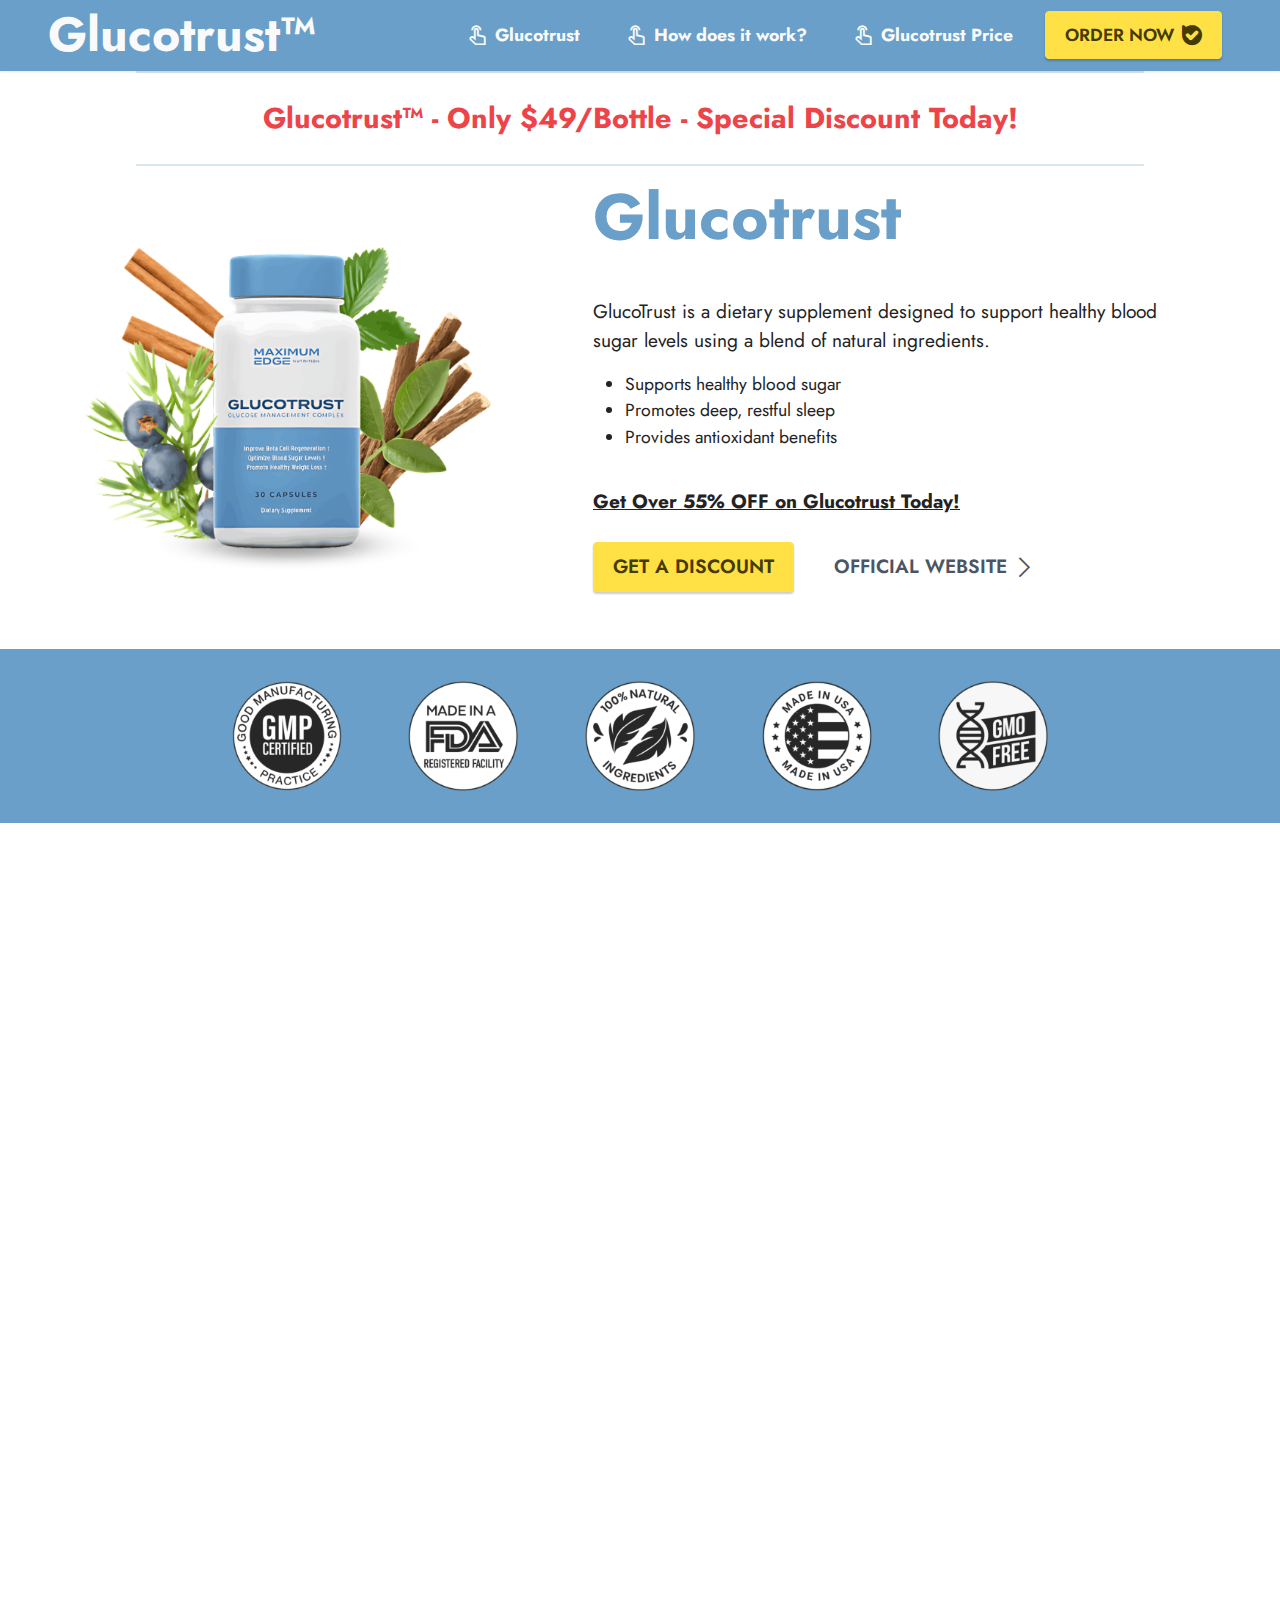
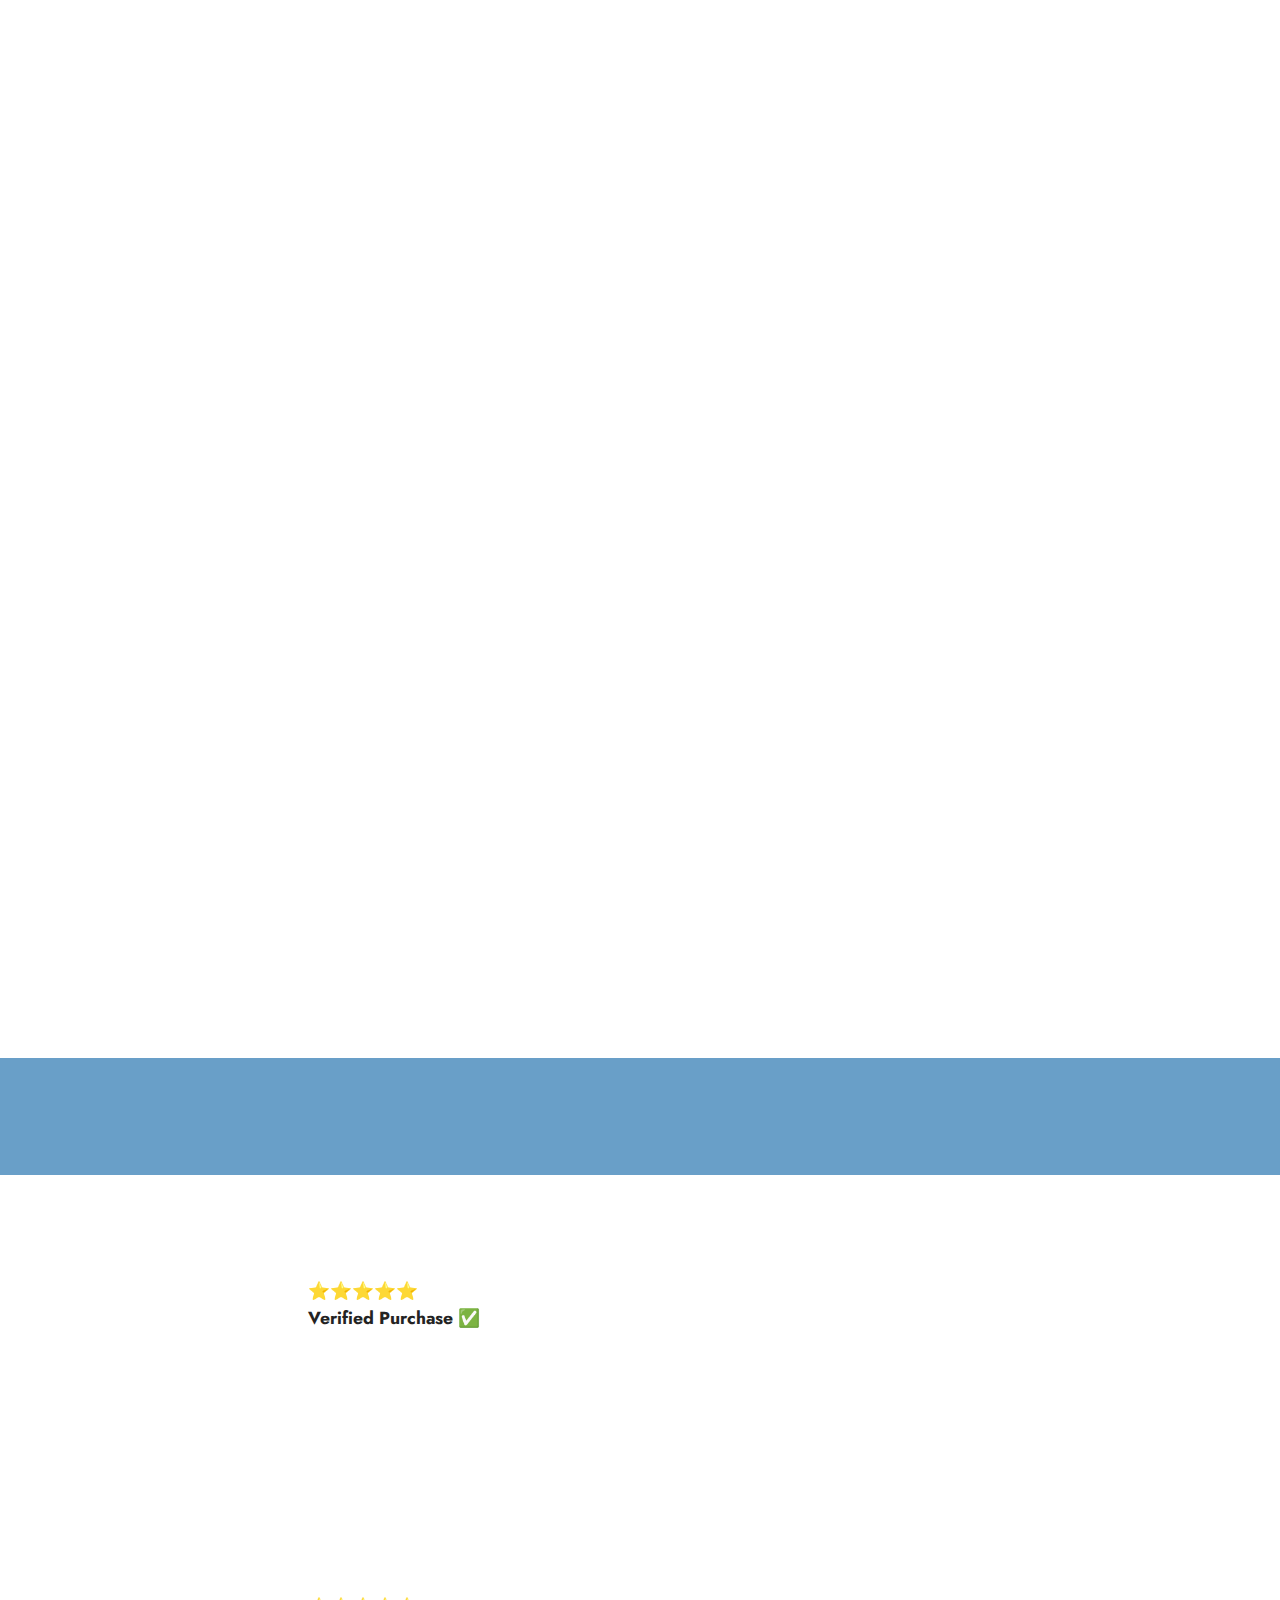
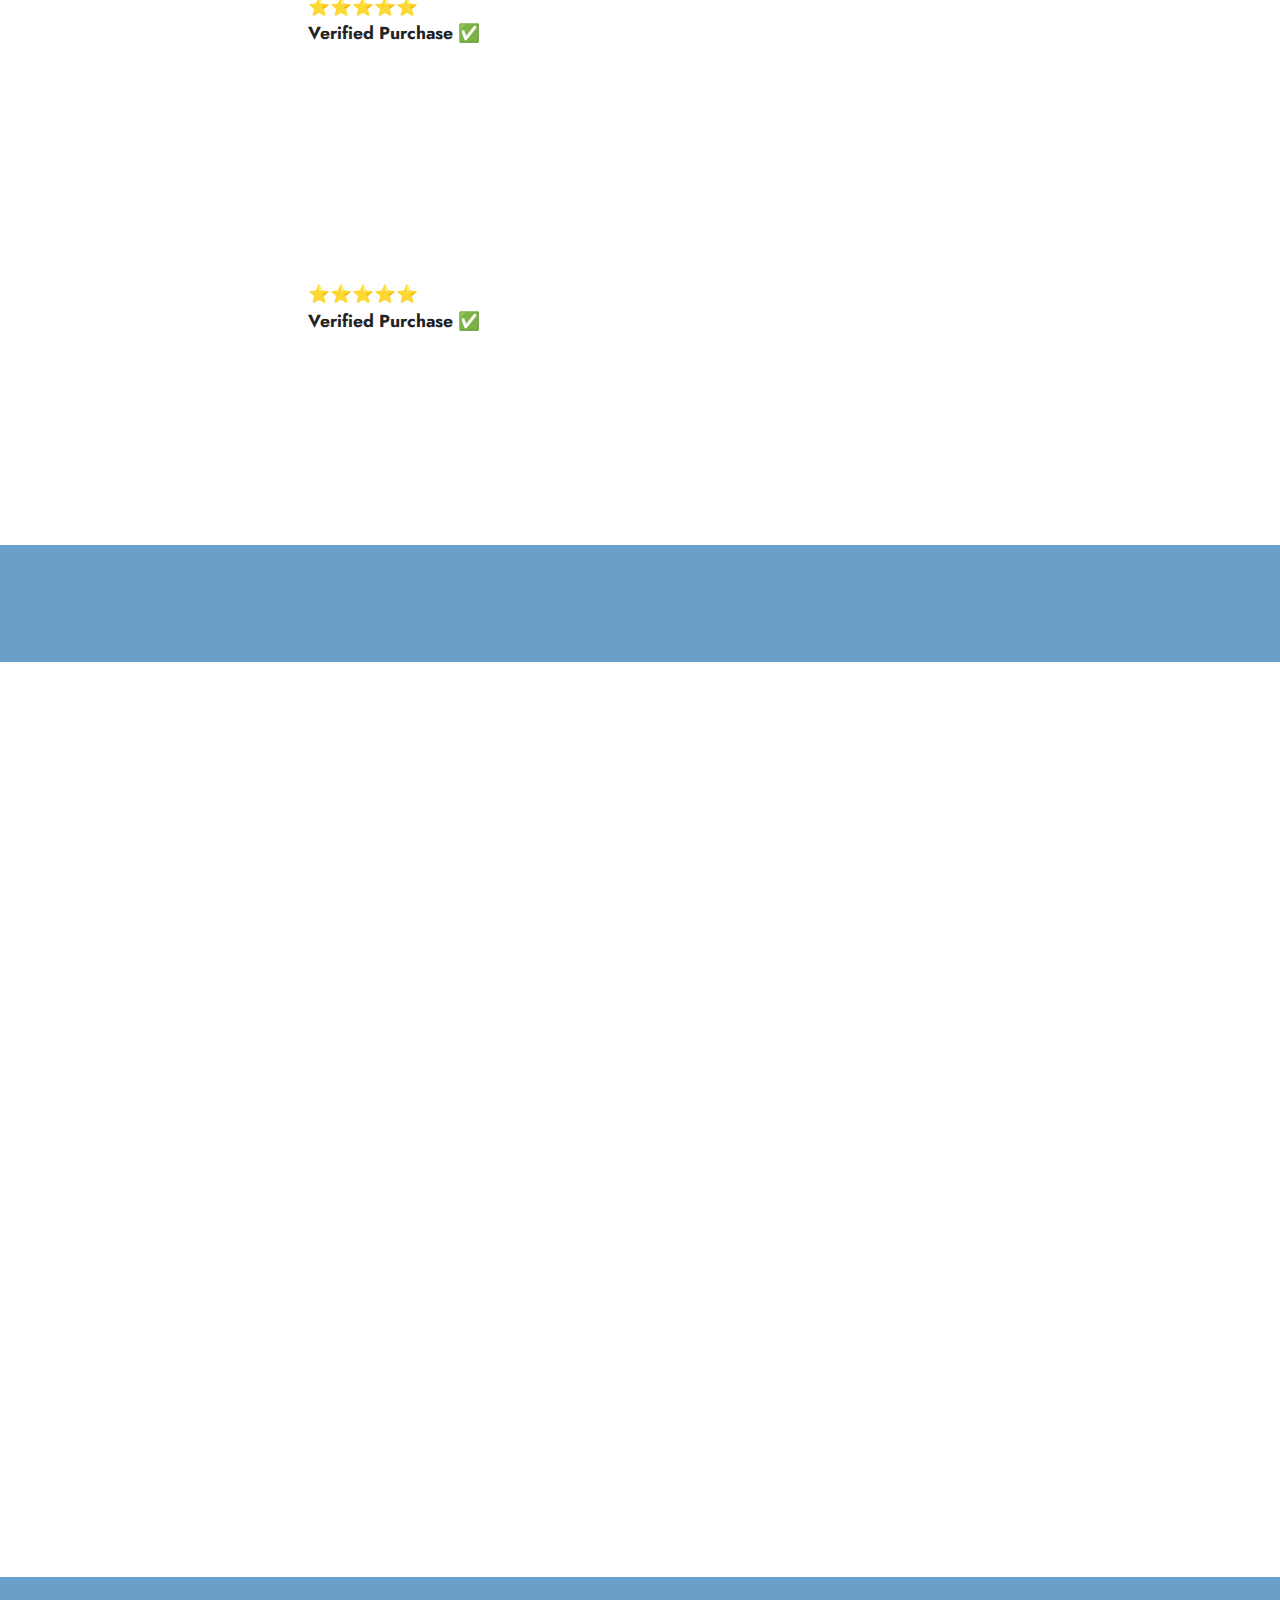
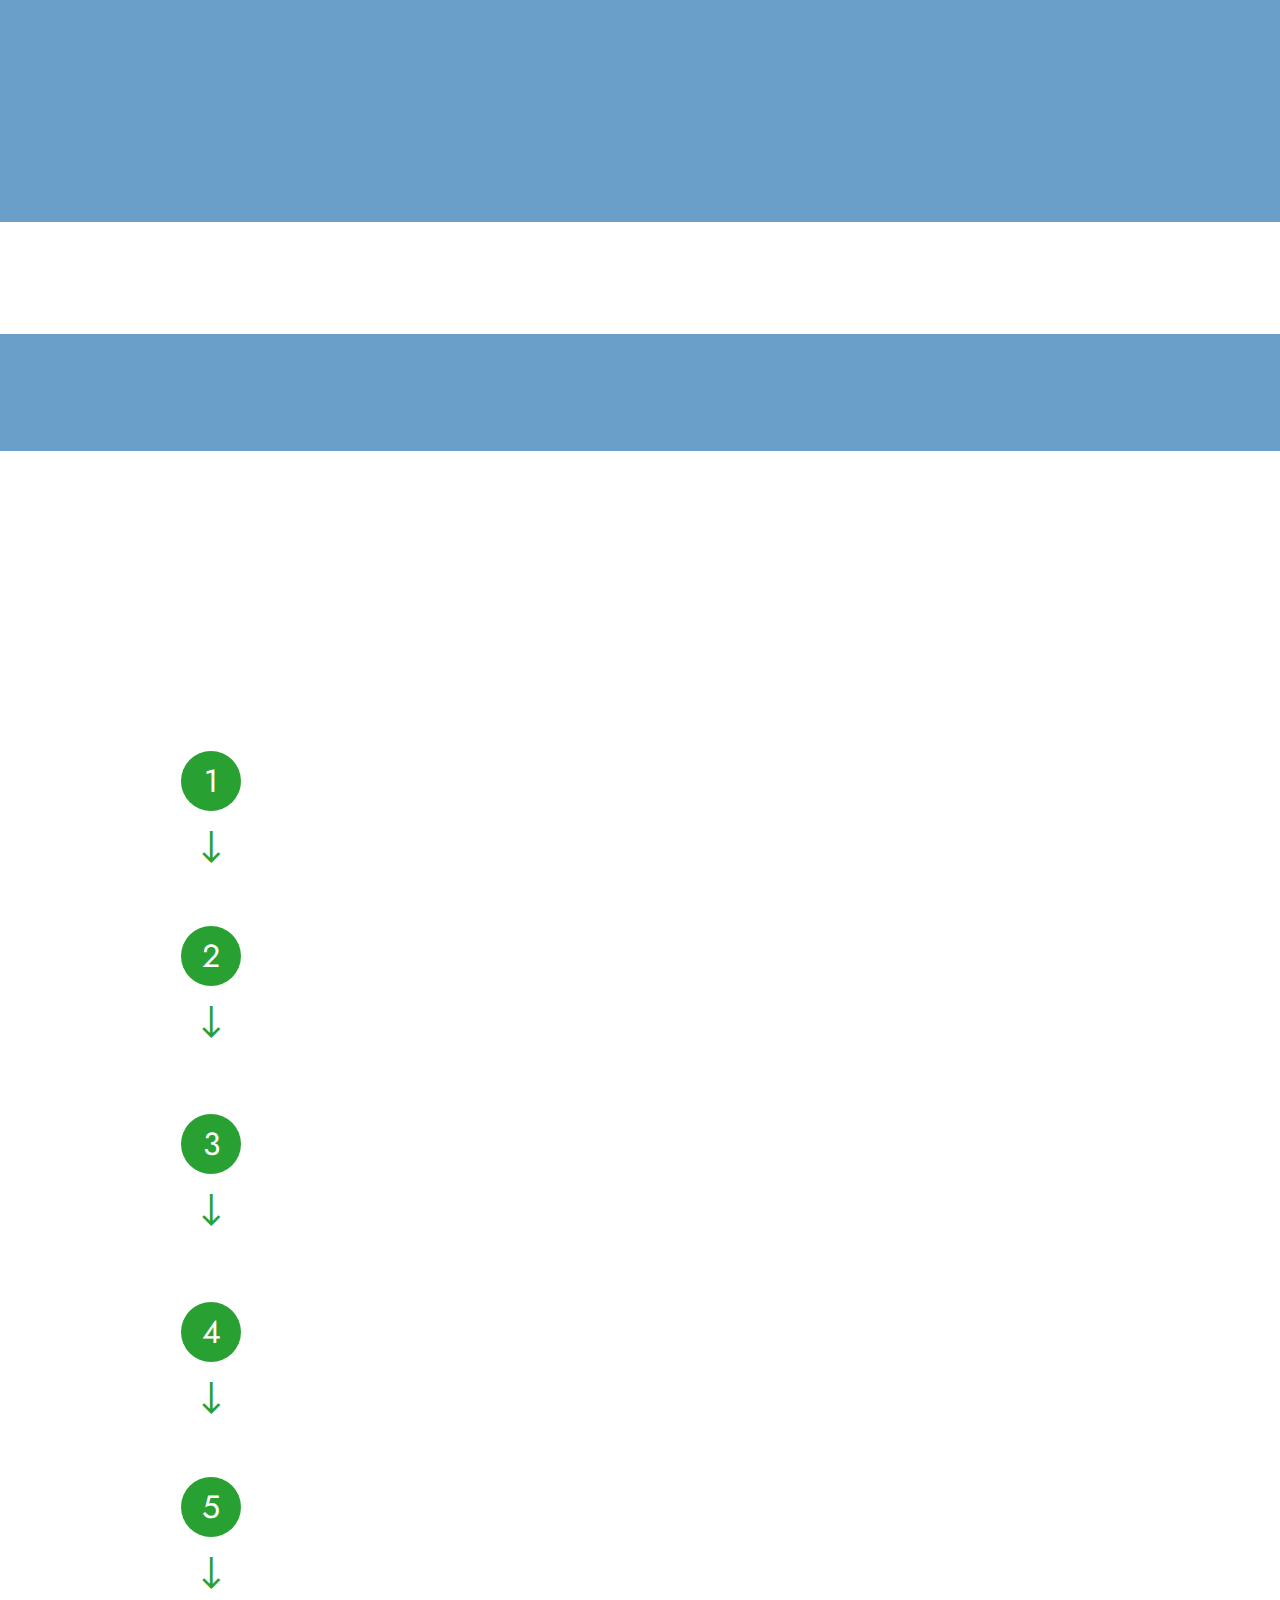
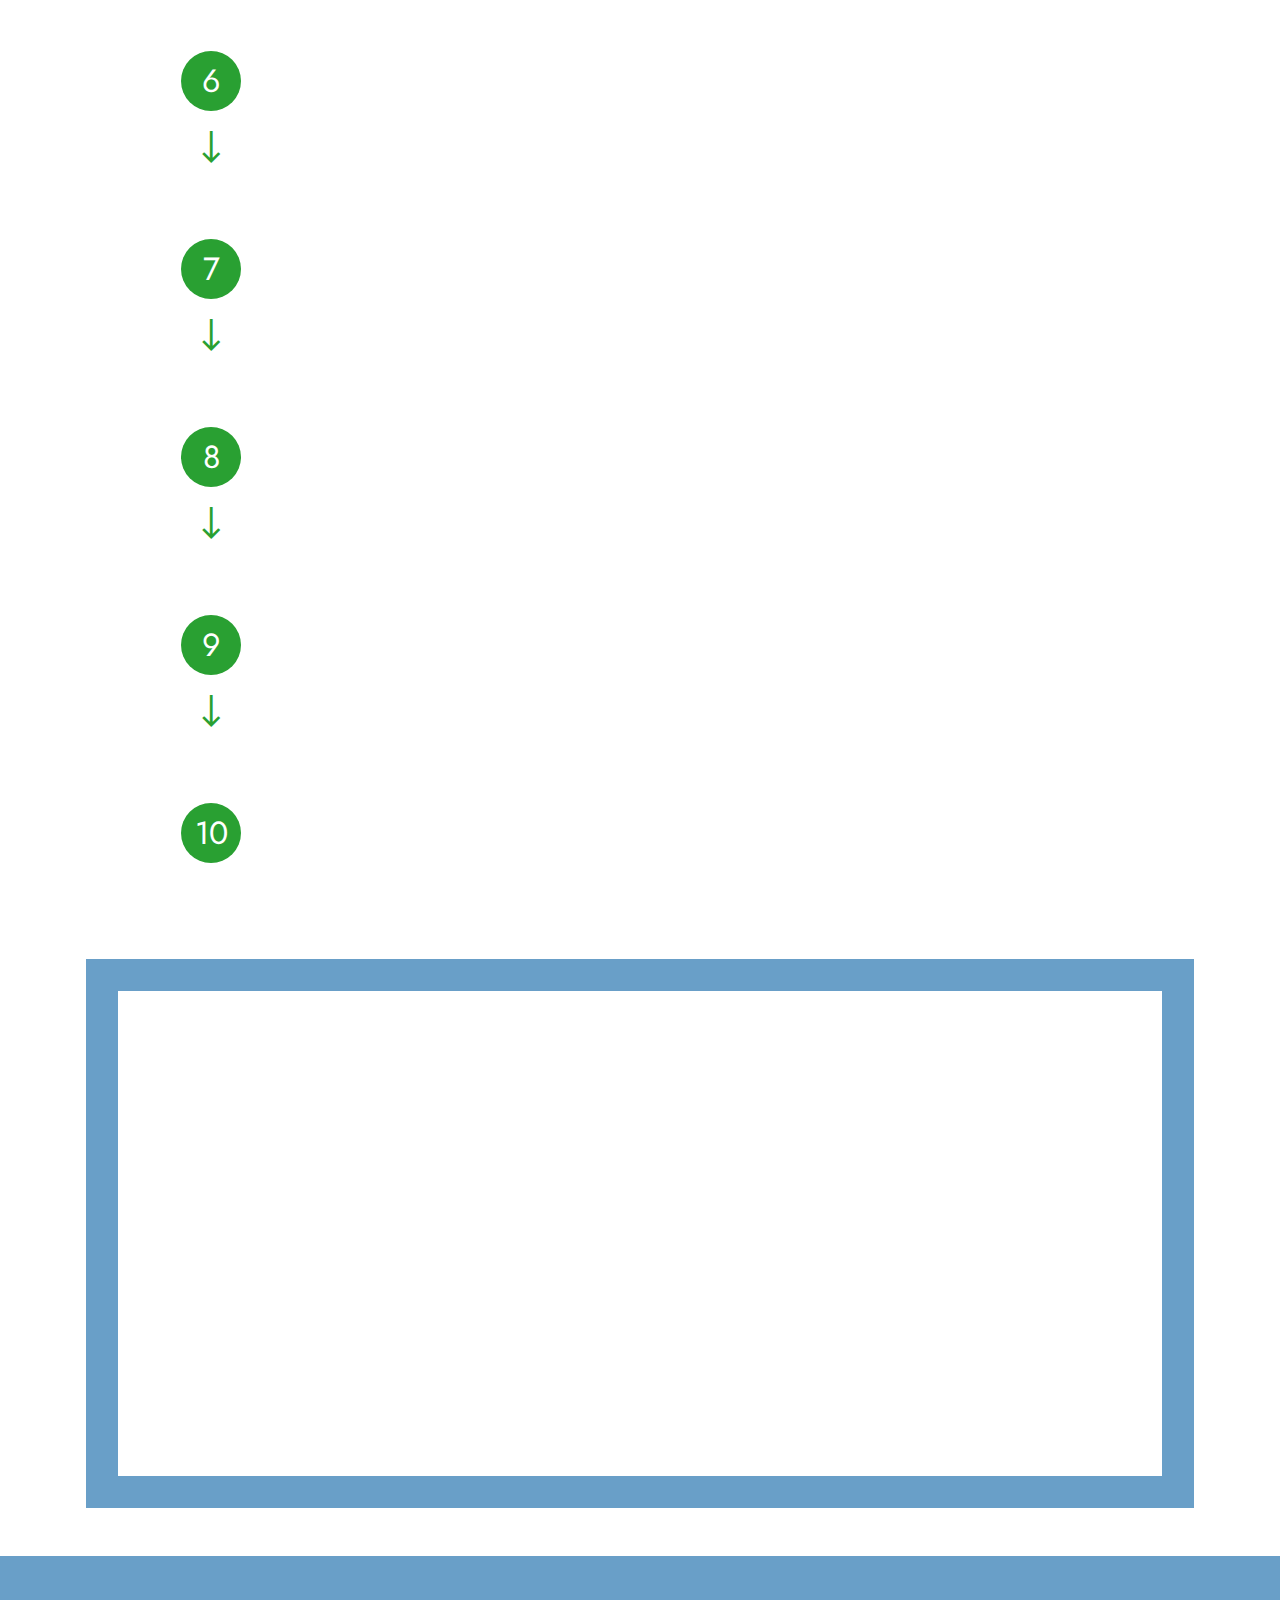
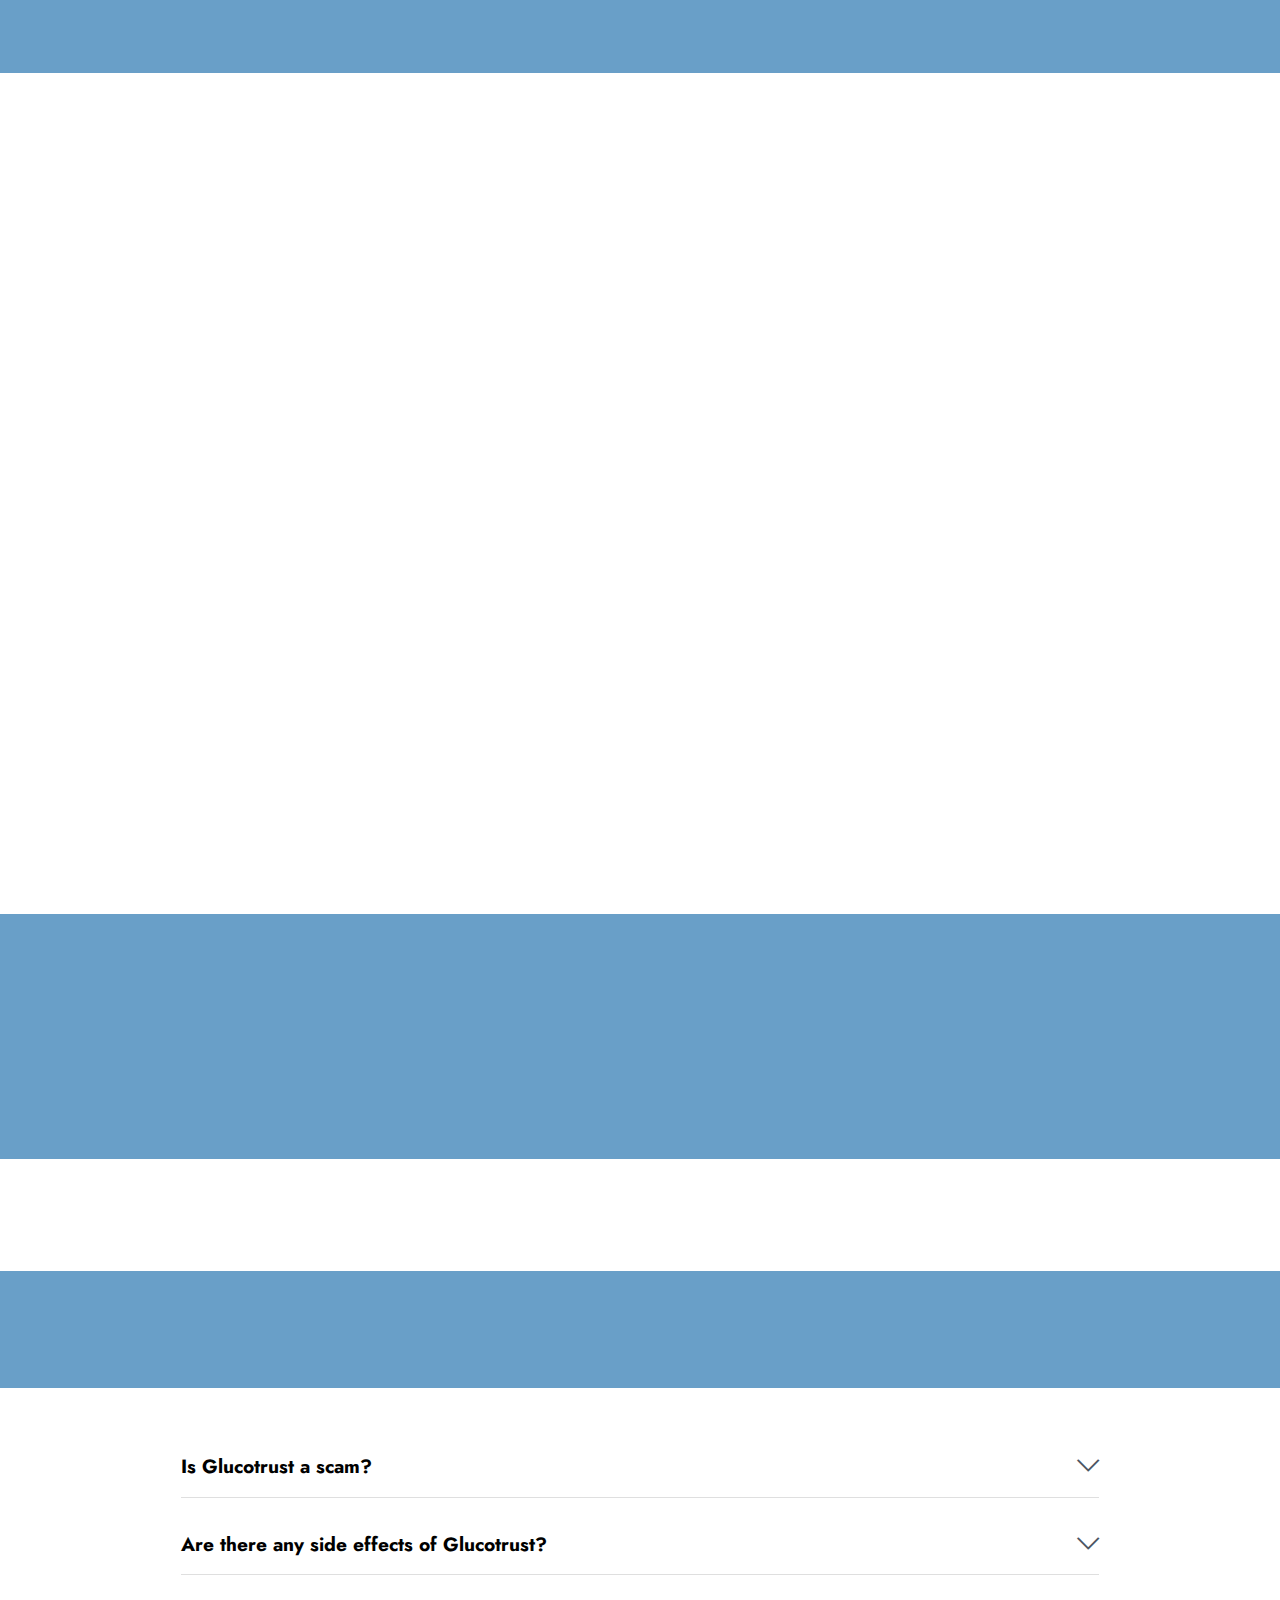
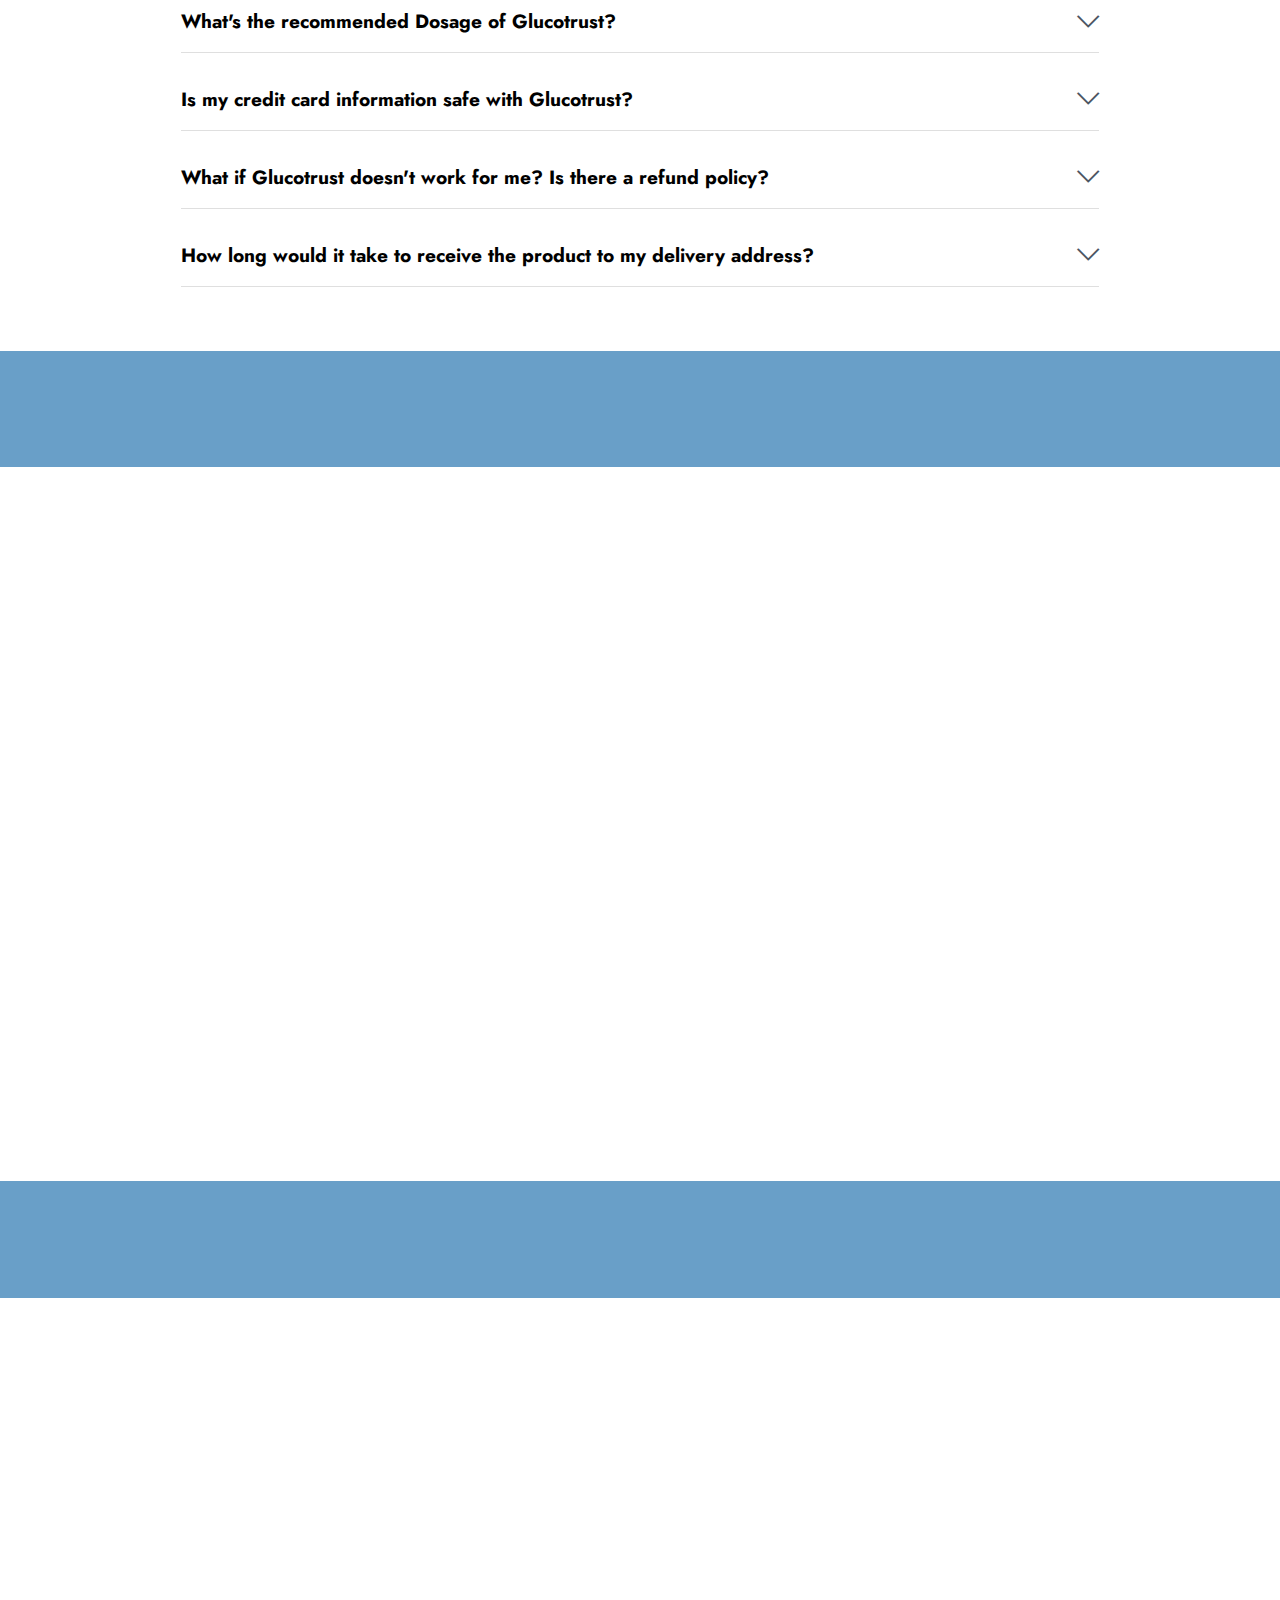
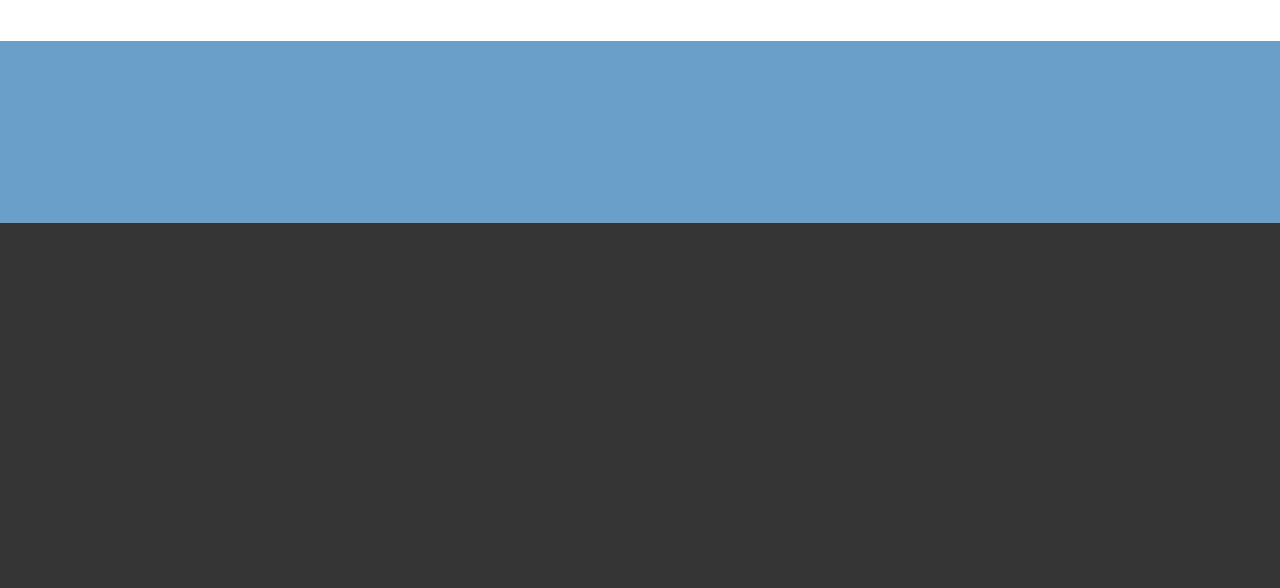
==== commit 8c7de306: "Update index.html" ====
--- a/index.html
+++ b/index.html
@@ -270,7 +270,7 @@
           <div class="col-12 col-md-5 image-wrapper">
             <a href="https://fcbc4t7ygqfsaxba0sk86n-g1v.hop.clickbank.net" rel="nofollow"
               ><img
-                src="assets/images/Glucotrust.png"
+                src="assets/images/glucotrust.png"
                 alt="Glucotrust Buy Now"
             /></a>
           </div>
@@ -1608,4 +1608,4 @@
     </div>
     <input name="animation" type="hidden" />
   </body>
-</html>+</html>
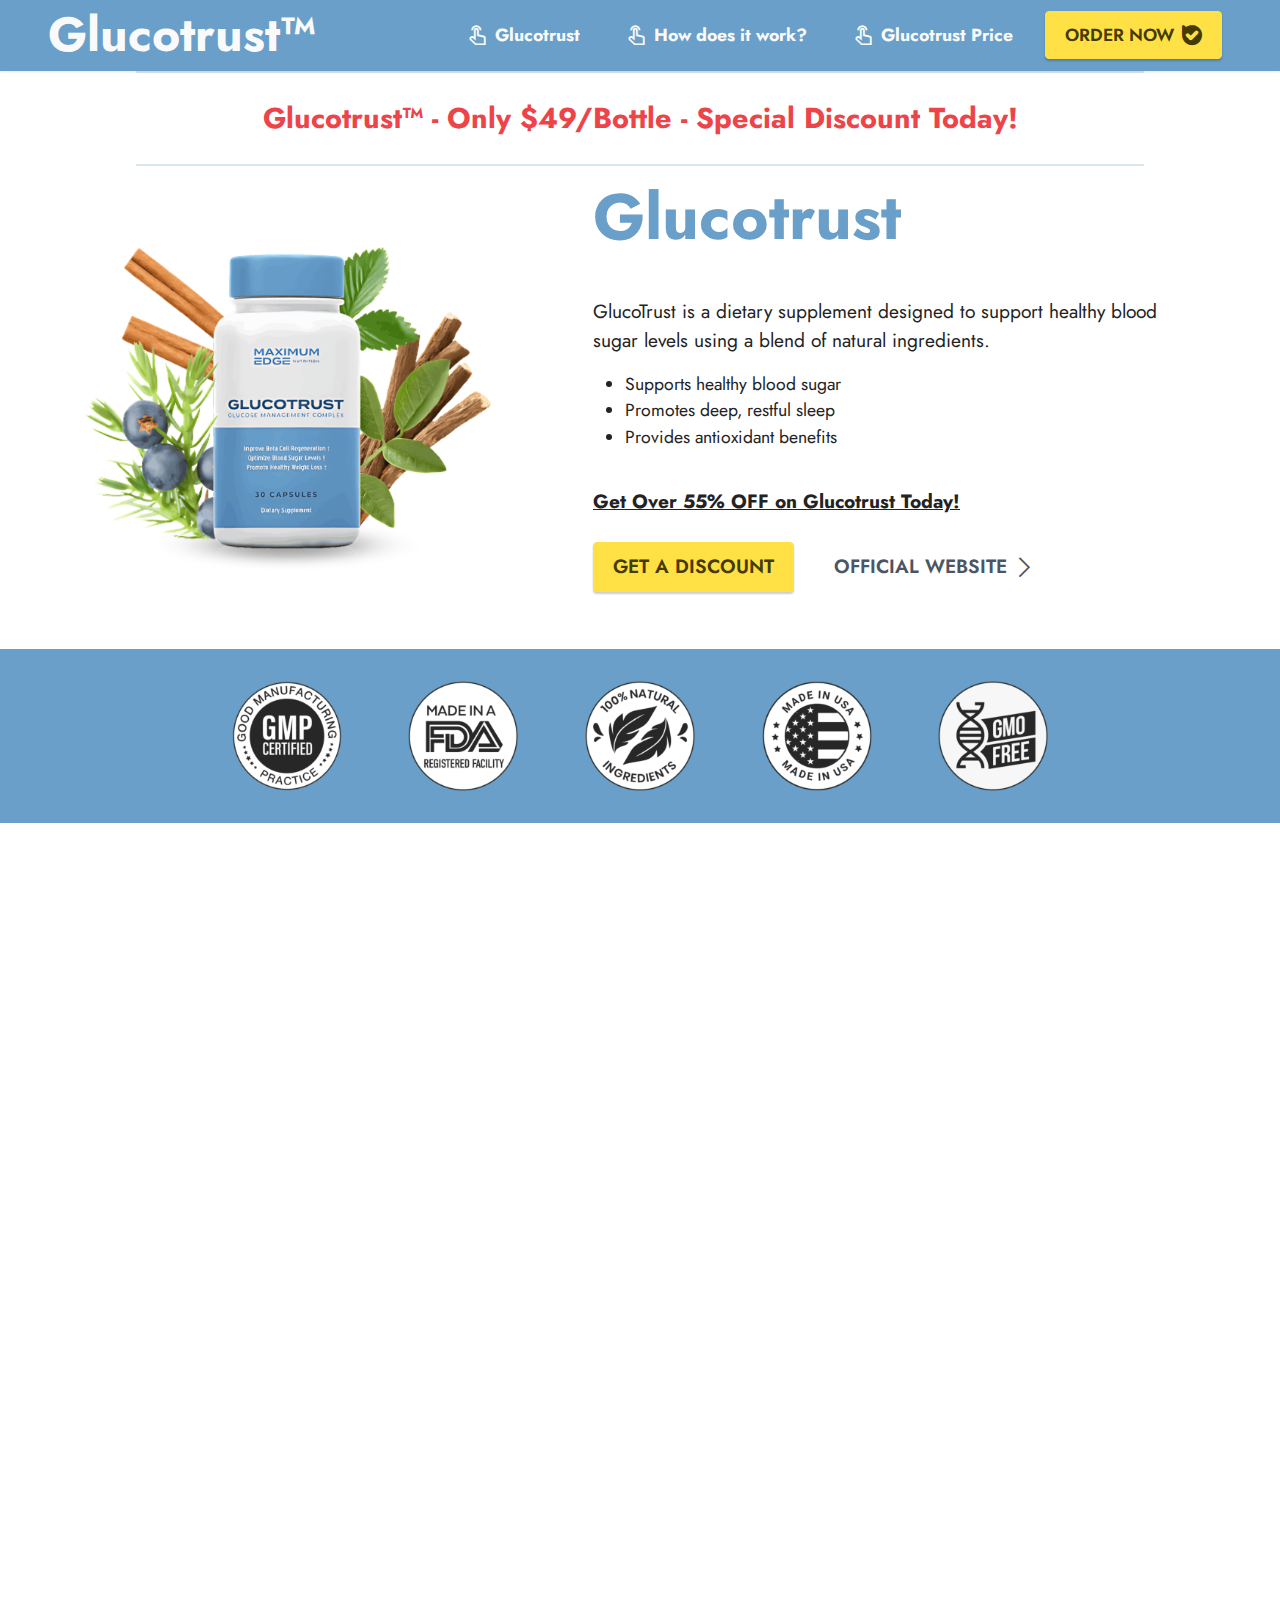
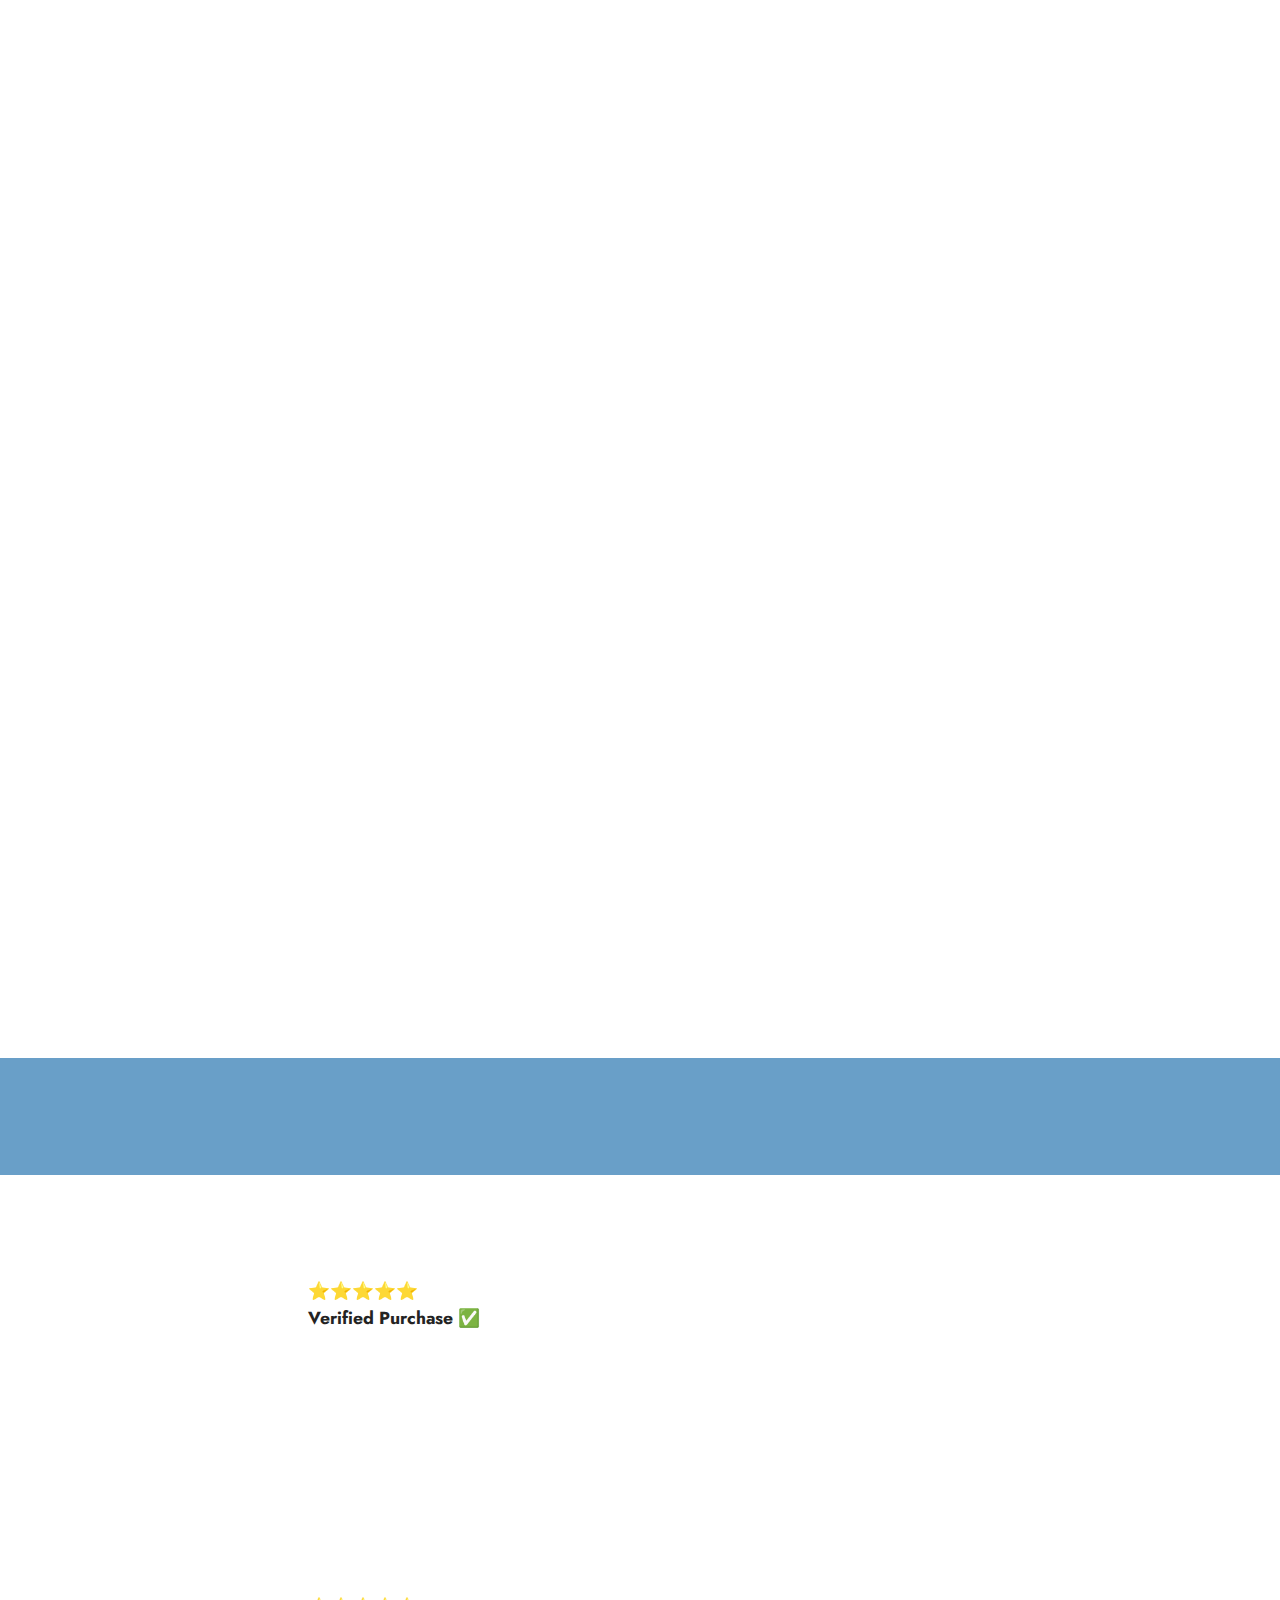
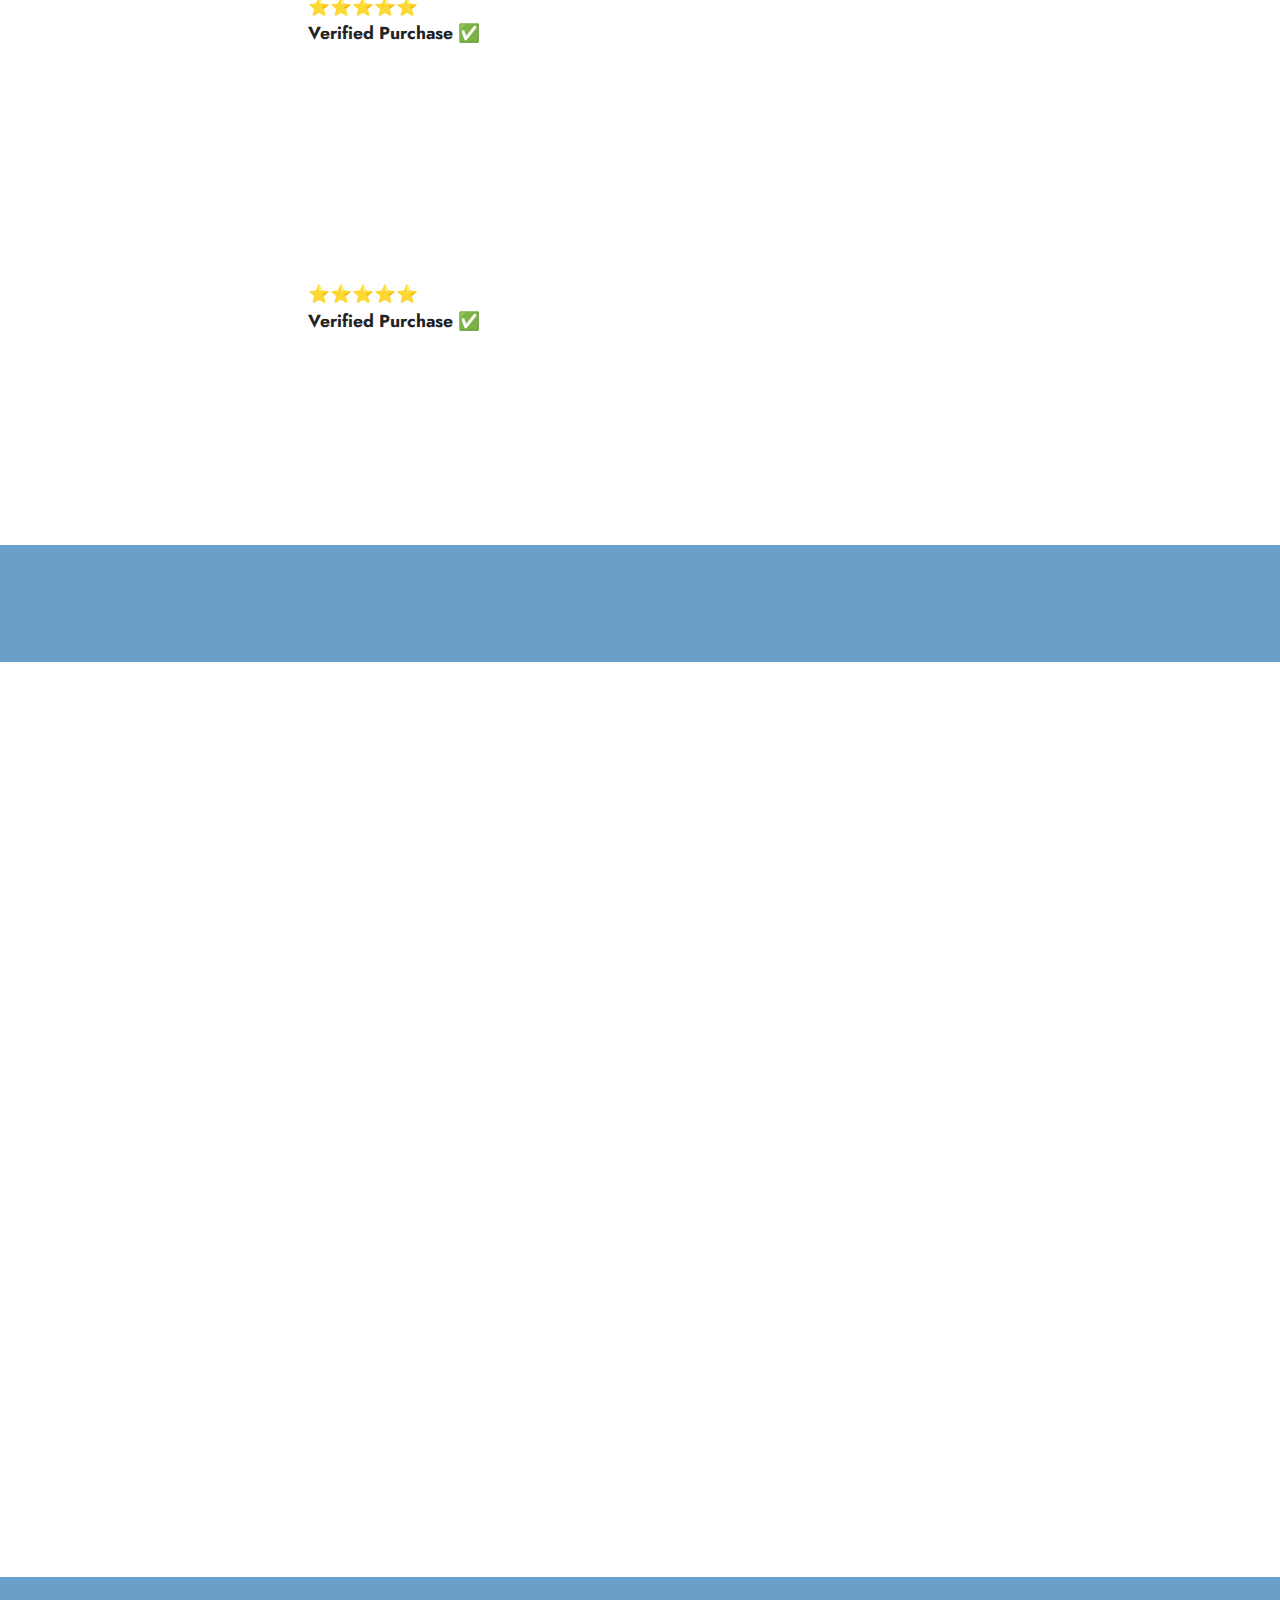
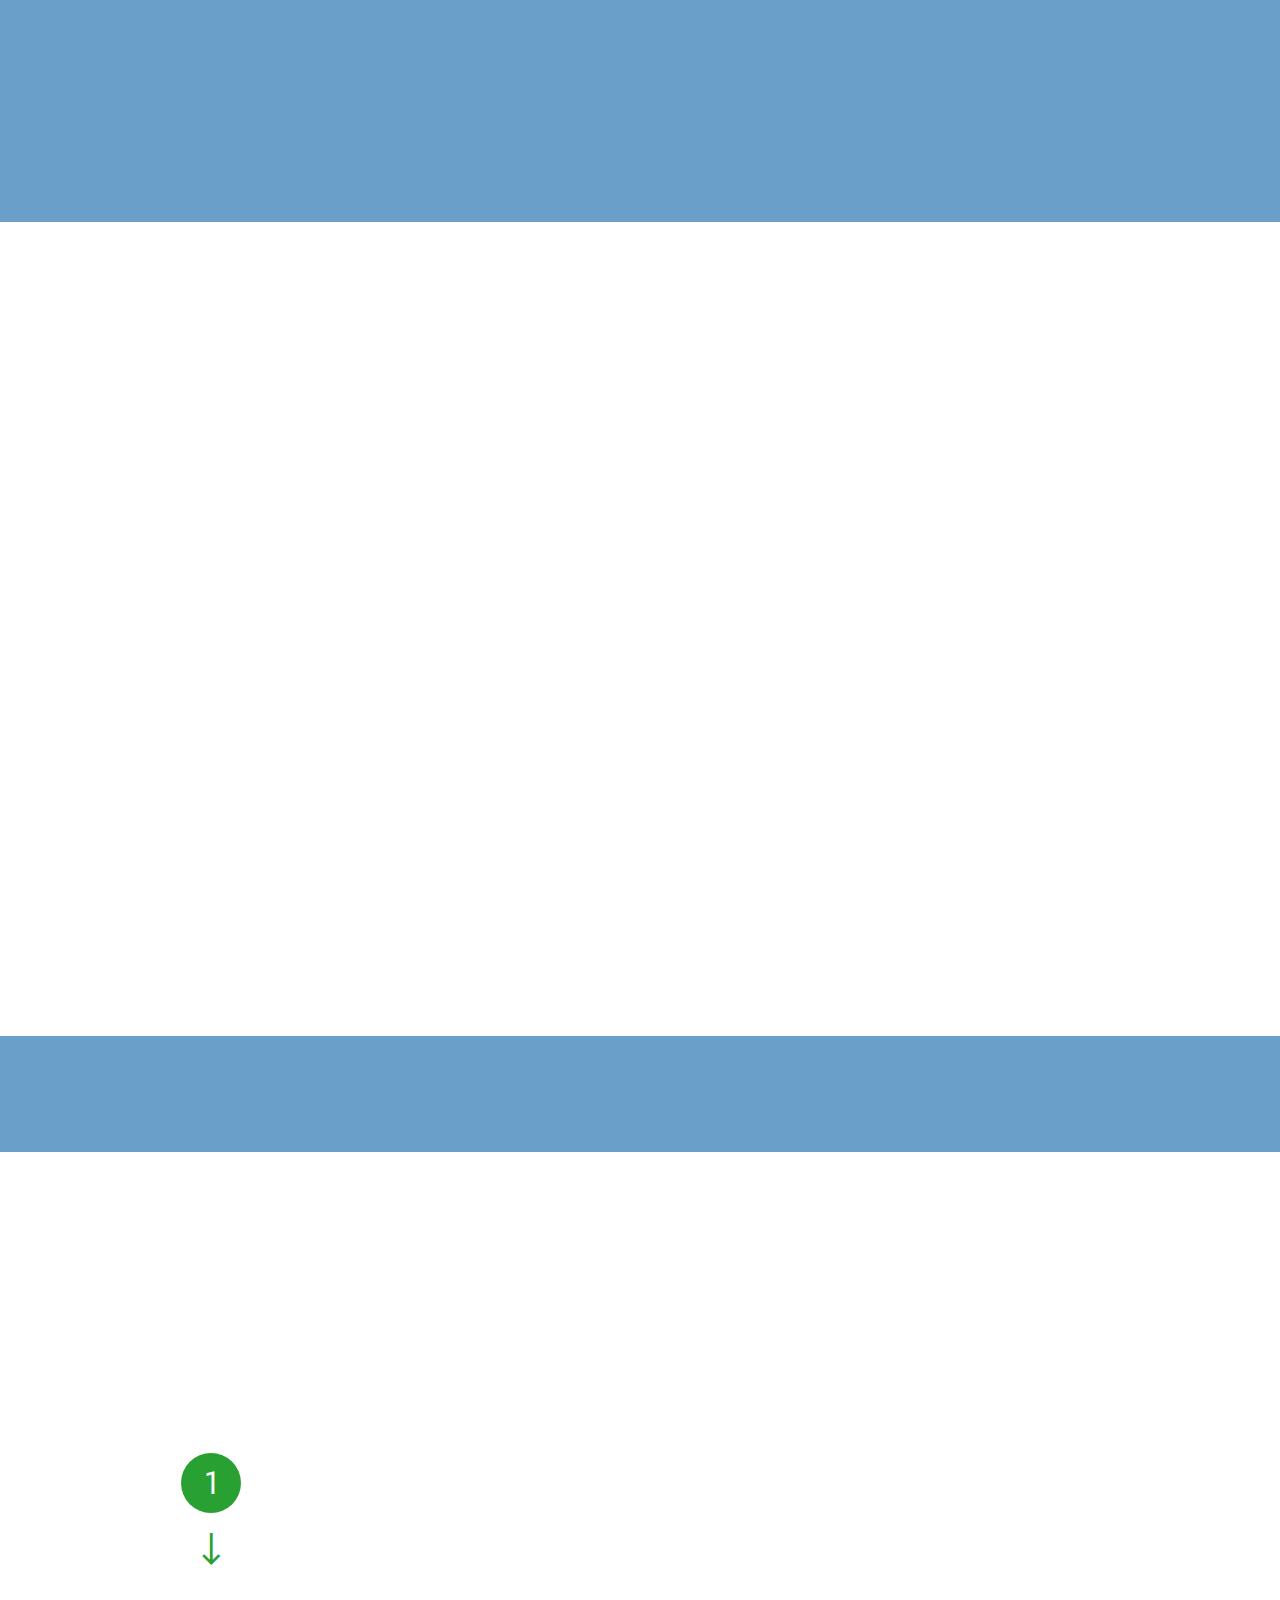
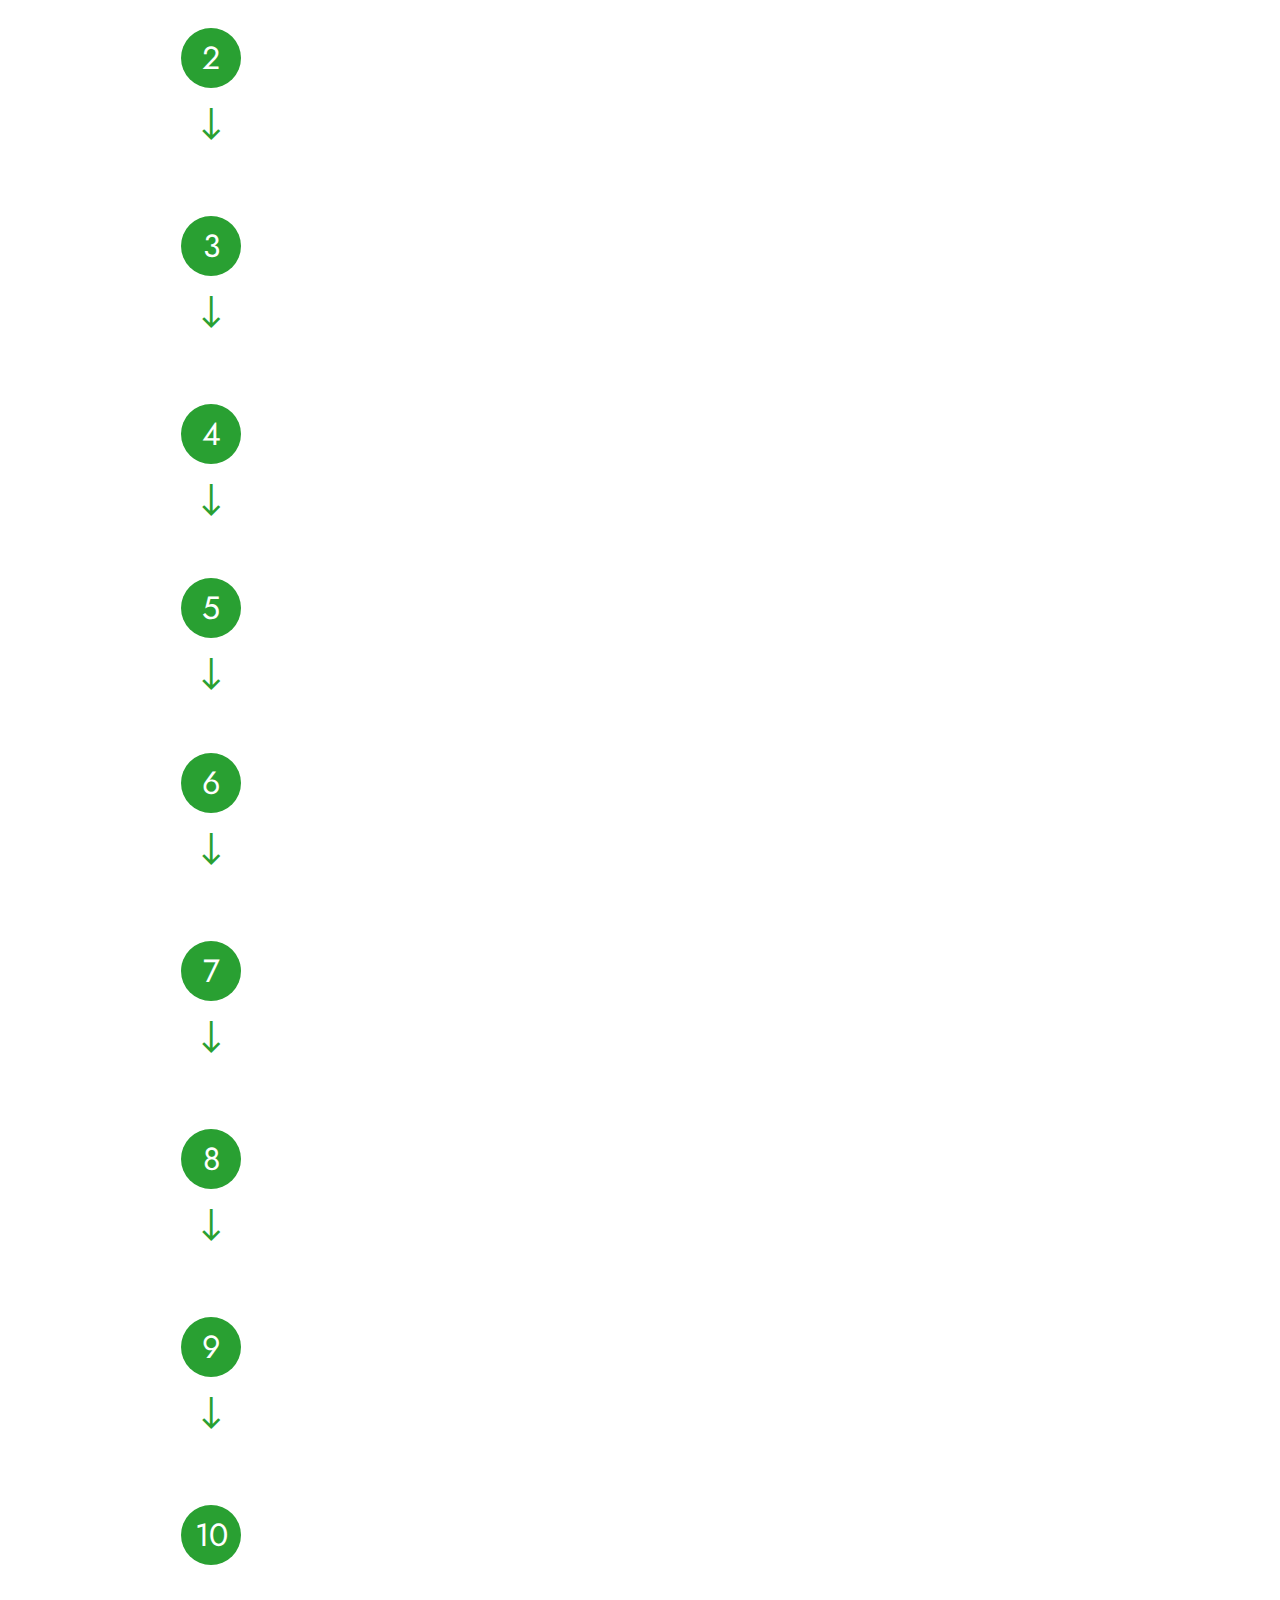
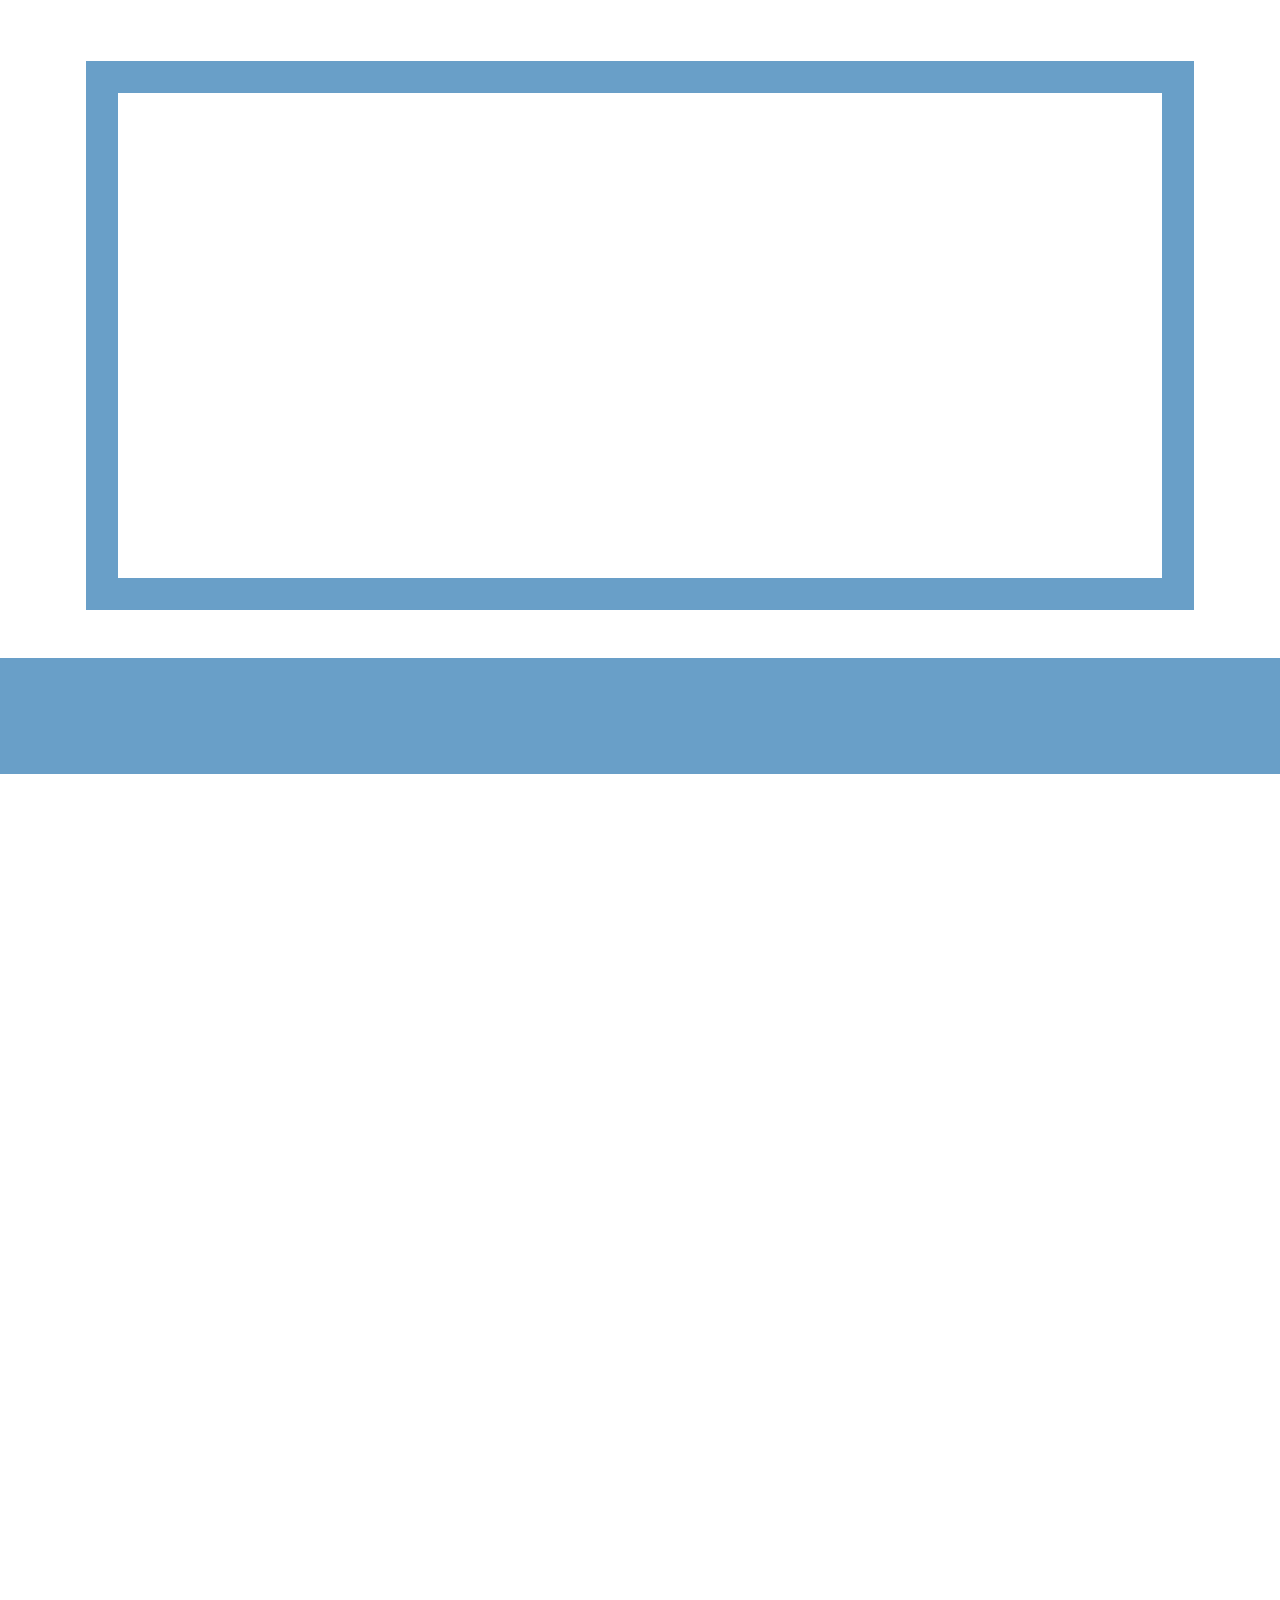
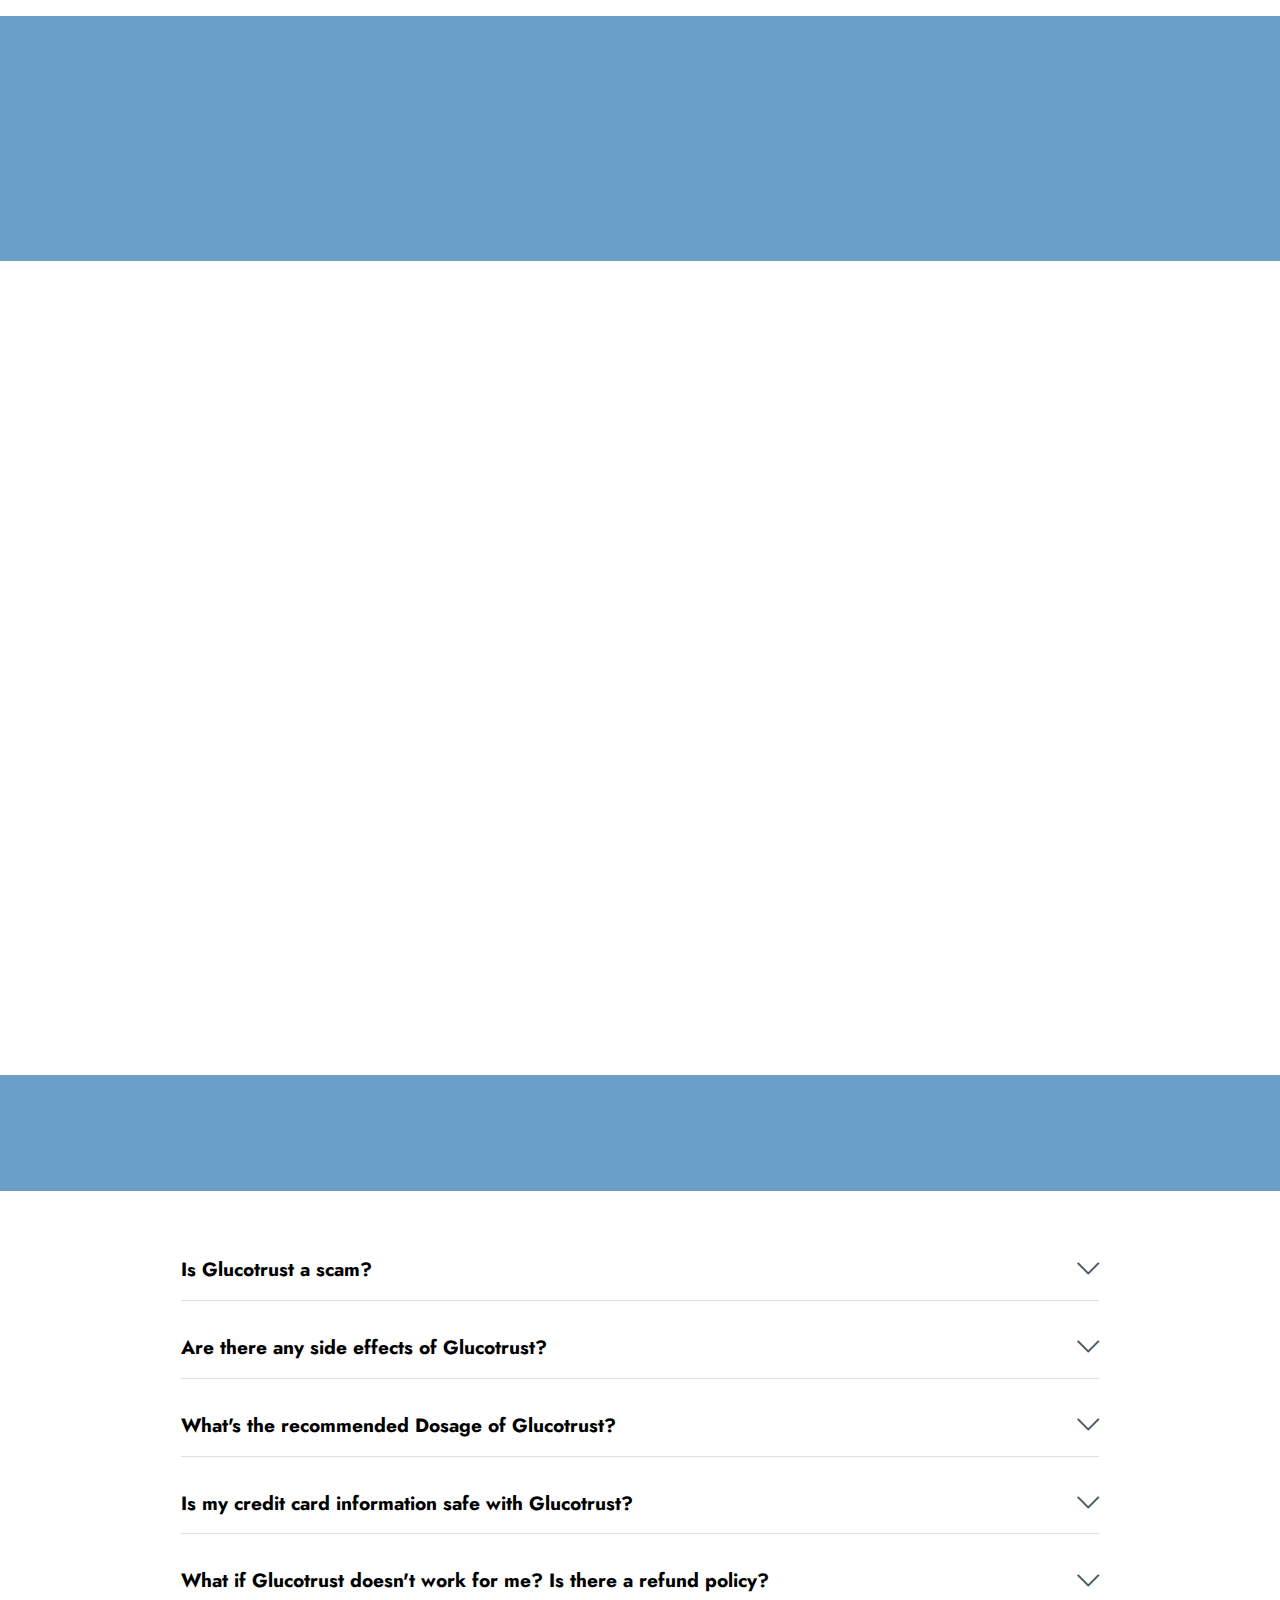
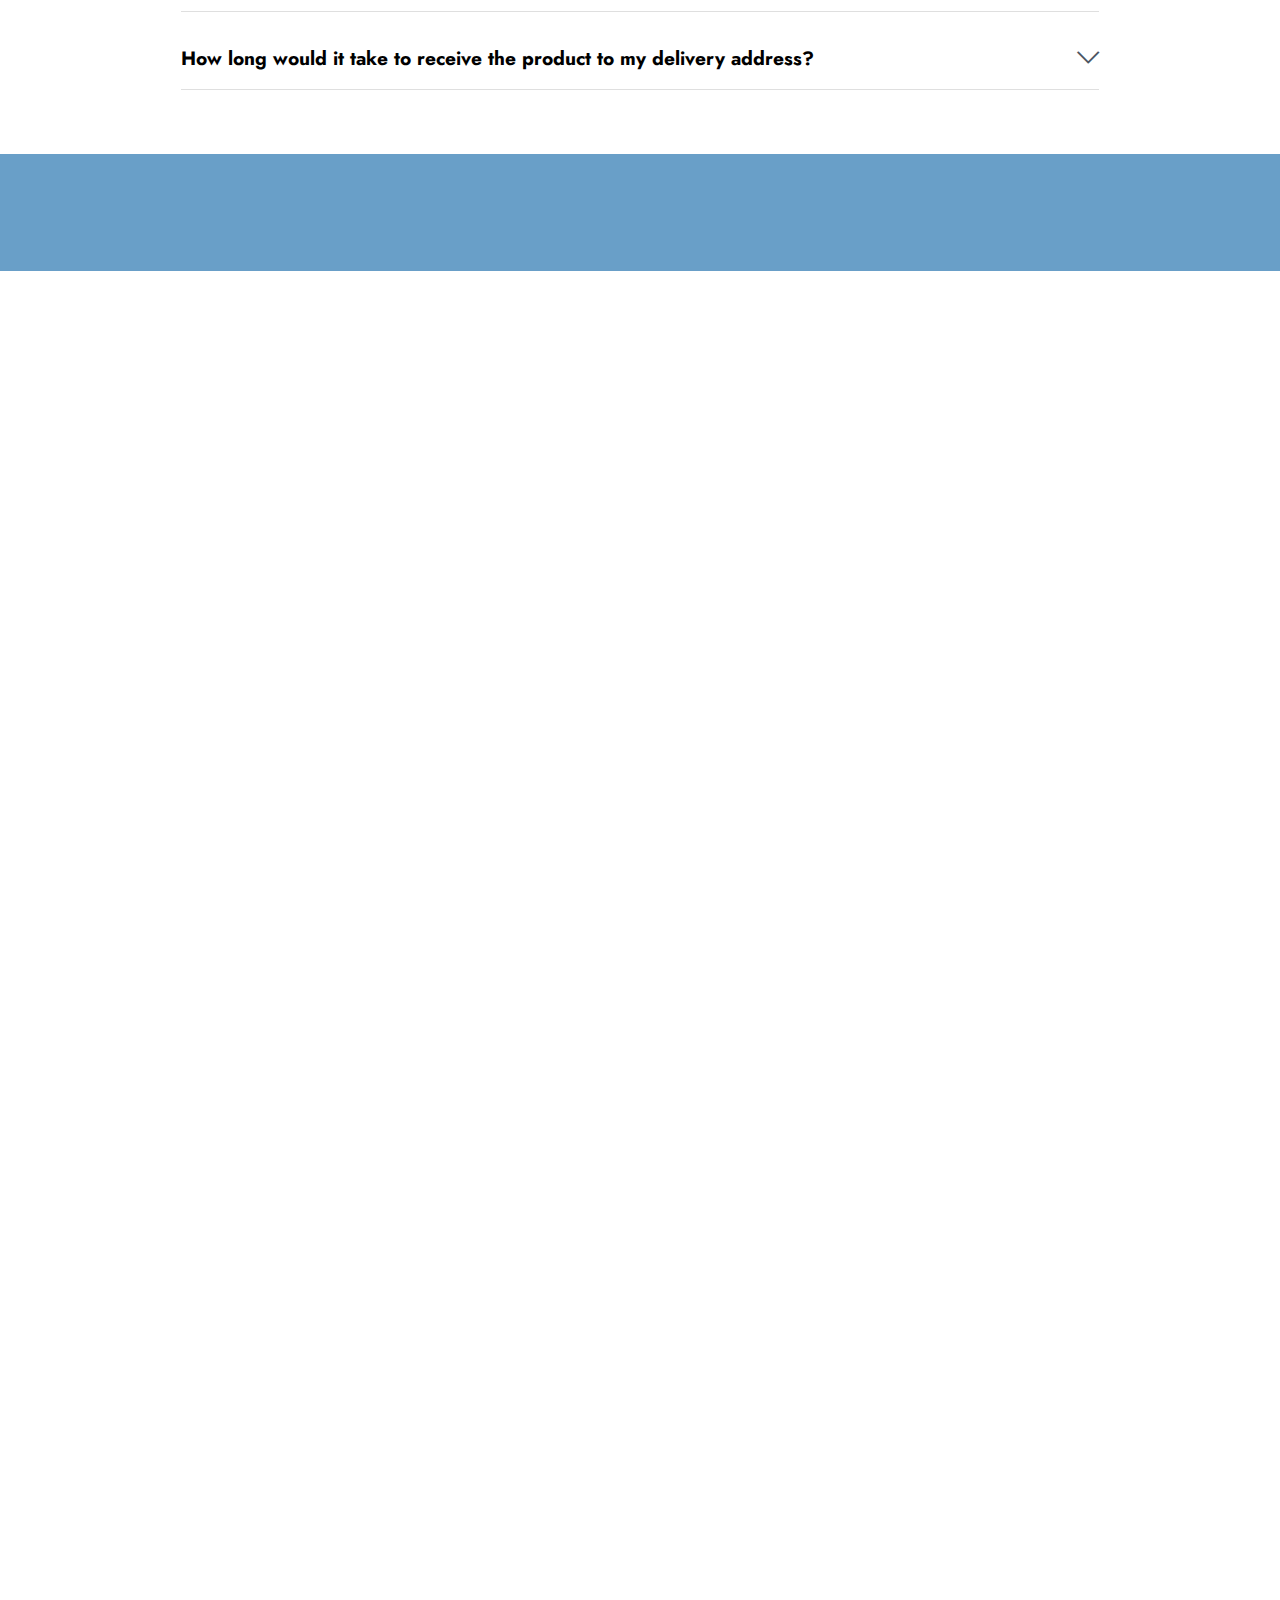
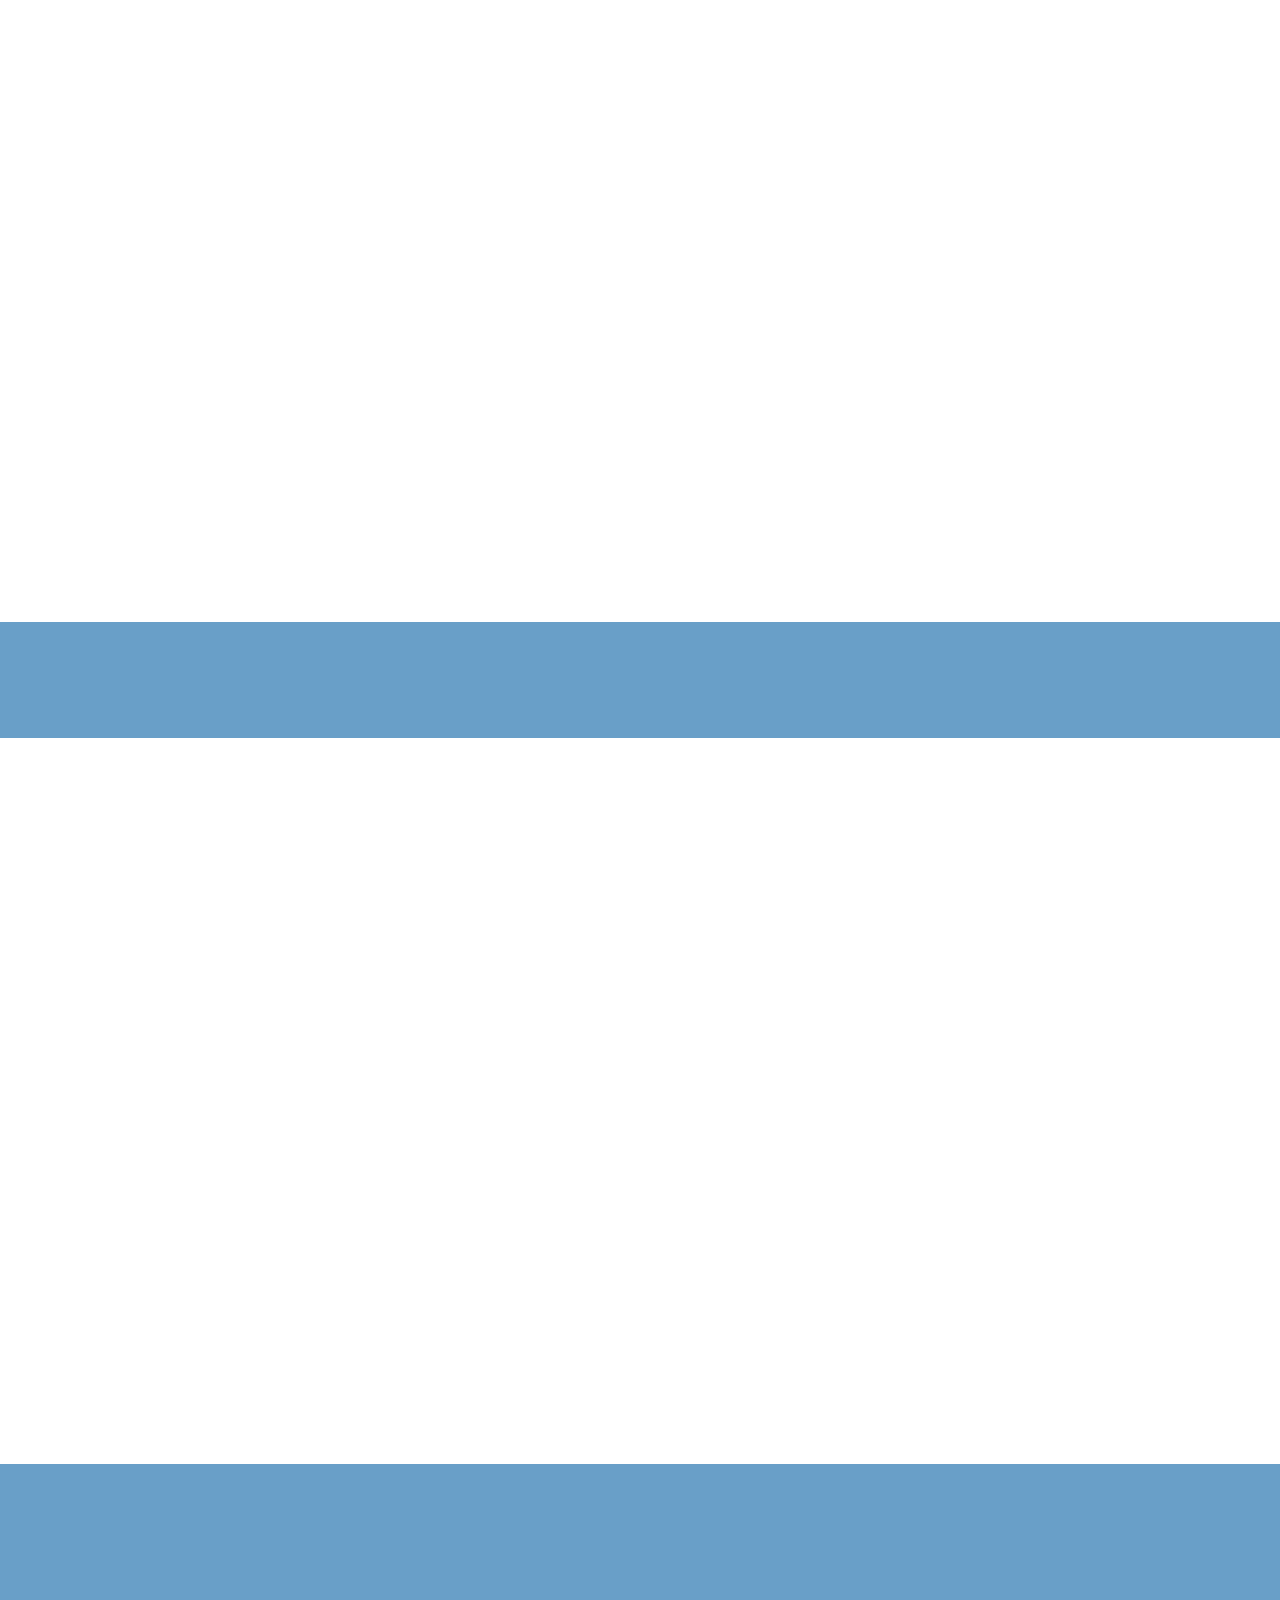
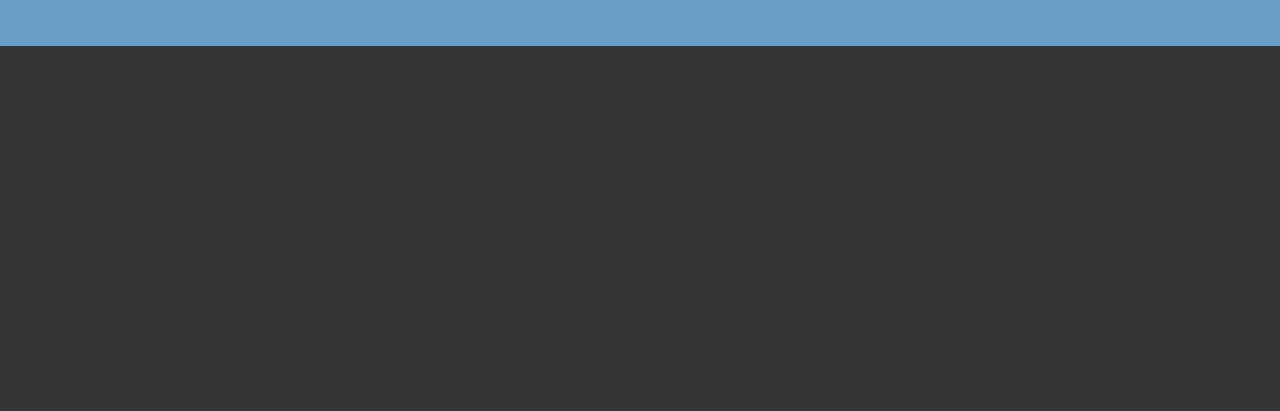
==== commit 3d2b84fc: "Update index.html" ====
--- a/index.html
+++ b/index.html
@@ -391,7 +391,7 @@
           <div class="p-0 col-12 col-lg-6 md-pb">
             <div class="image-wrapper">
               <img
-                src="assets/images/Glucotrust-supplement.png"
+                src="assets/images/glucotrust-supplement.png"
                 alt="Glucotrust Supplement"
               />
             </div>
@@ -612,7 +612,7 @@
             <div class="image-wrapper">
               <a href="https://fcbc4t7ygqfsaxba0sk86n-g1v.hop.clickbank.net" rel="nofollow"
                 ><img
-                  src="assets/images/Glucotrust-buy.png"
+                  src="assets/images/glucotrust-buy.png"
                   alt="Glucotrust"
               /></a>
             </div>
@@ -865,7 +865,7 @@
               <div class="col-12 col-lg-4">
                 <div class="image-wrapper">
                   <img
-                    src="assets/images/Glucotrust-money-back-guarantee.png"
+                    src="assets/images/glucotrust-money-back-guarantee.png"
                     alt="Glucotrust Money Back Guarantee"
                   />
                 </div>
@@ -992,7 +992,7 @@
             <div class="image-wrapper">
               <a href="https://fcbc4t7ygqfsaxba0sk86n-g1v.hop.clickbank.net" rel="nofollow"
                 ><img
-                  src="assets/images/Glucotrust-buy.png"
+                  src="assets/images/glucotrust-buy.png"
                   alt="Glucotrust Price"
               /></a>
             </div>
@@ -1325,7 +1325,7 @@
             <div class="image-wrapper">
               <a href="https://fcbc4t7ygqfsaxba0sk86n-g1v.hop.clickbank.net" rel="nofollow"
                 ><img
-                  src="assets/images/Glucotrust-order.jpg"
+                  src="assets/images/glucotrust-order.jpg"
                   alt="Glucotrust Order"
               /></a>
             </div>
@@ -1401,7 +1401,7 @@
             <div class="image-wrapper">
               <a href="https://fcbc4t7ygqfsaxba0sk86n-g1v.hop.clickbank.net" rel="nofollow"
                 ><img
-                  src="assets/images/Glucotrust.png"
+                  src="assets/images/glucotrust.png"
                   alt="Glucotrust Shop Now"
               /></a>
             </div>
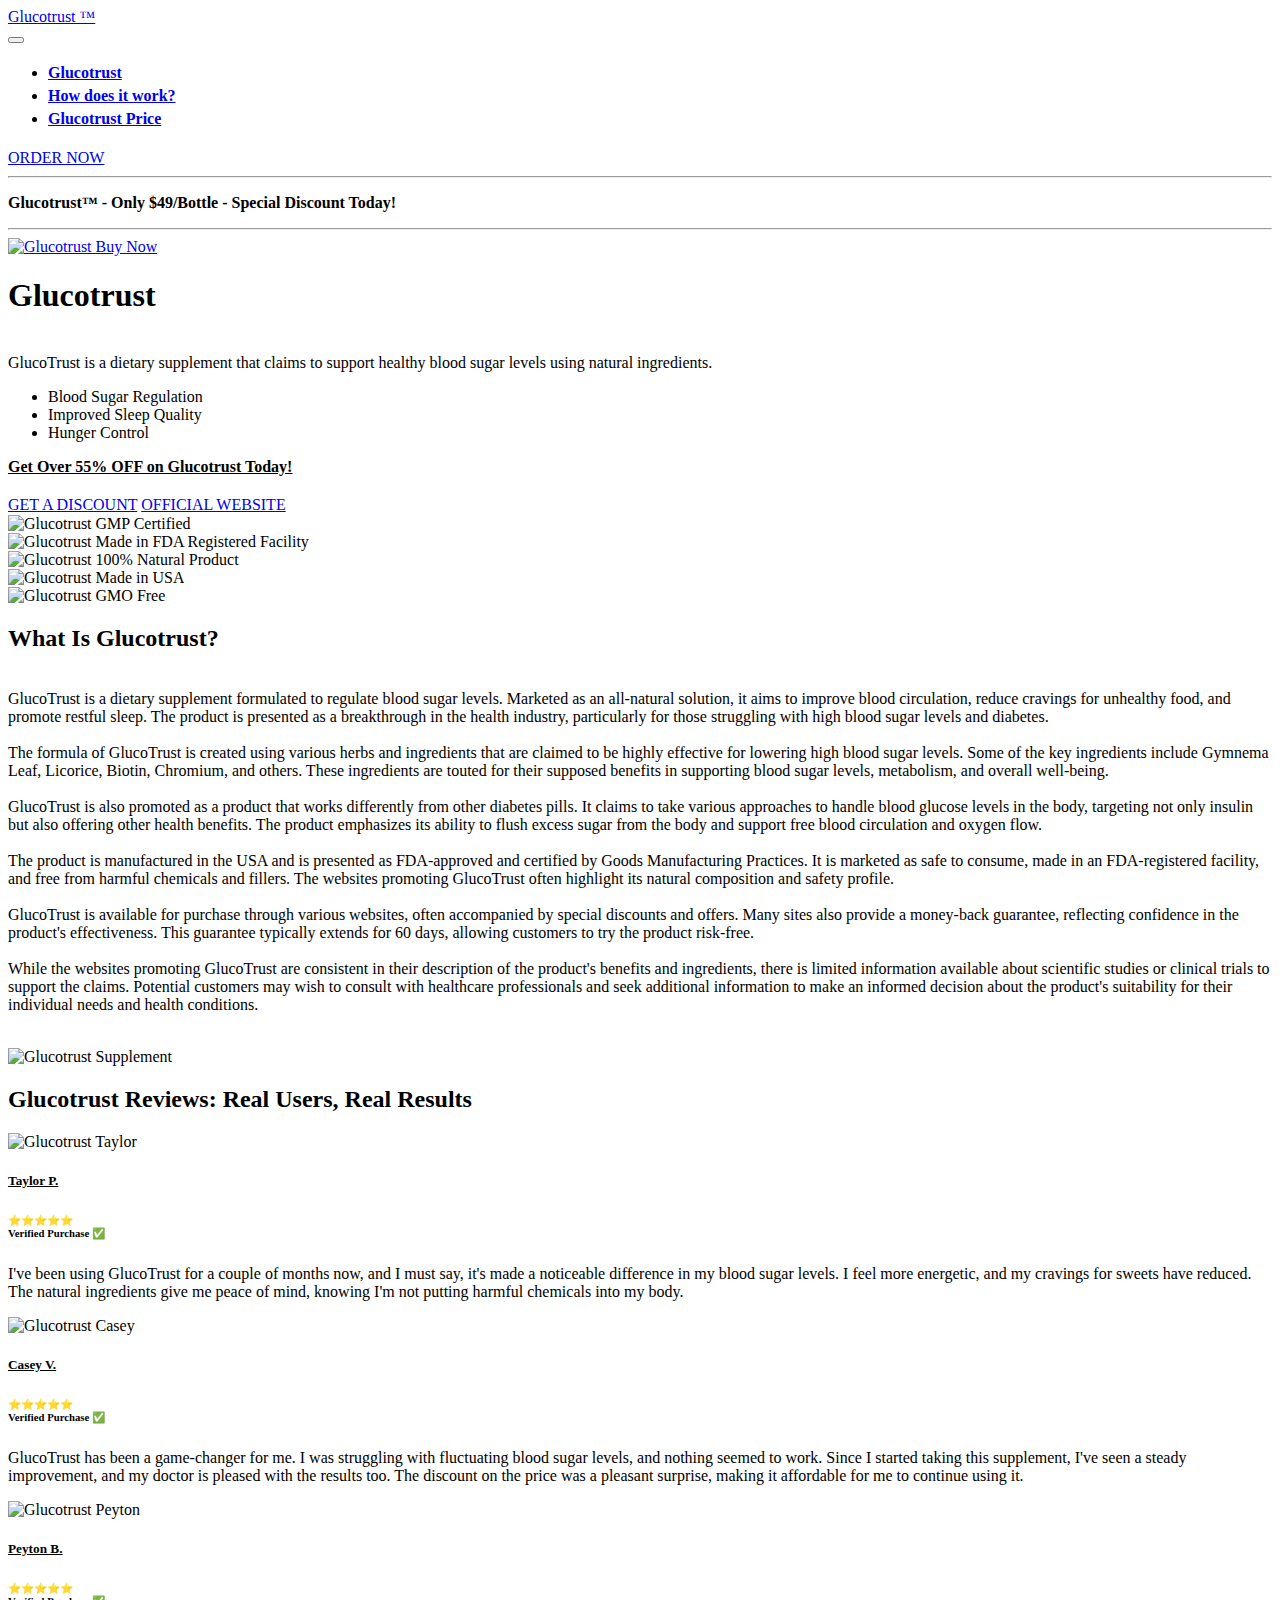
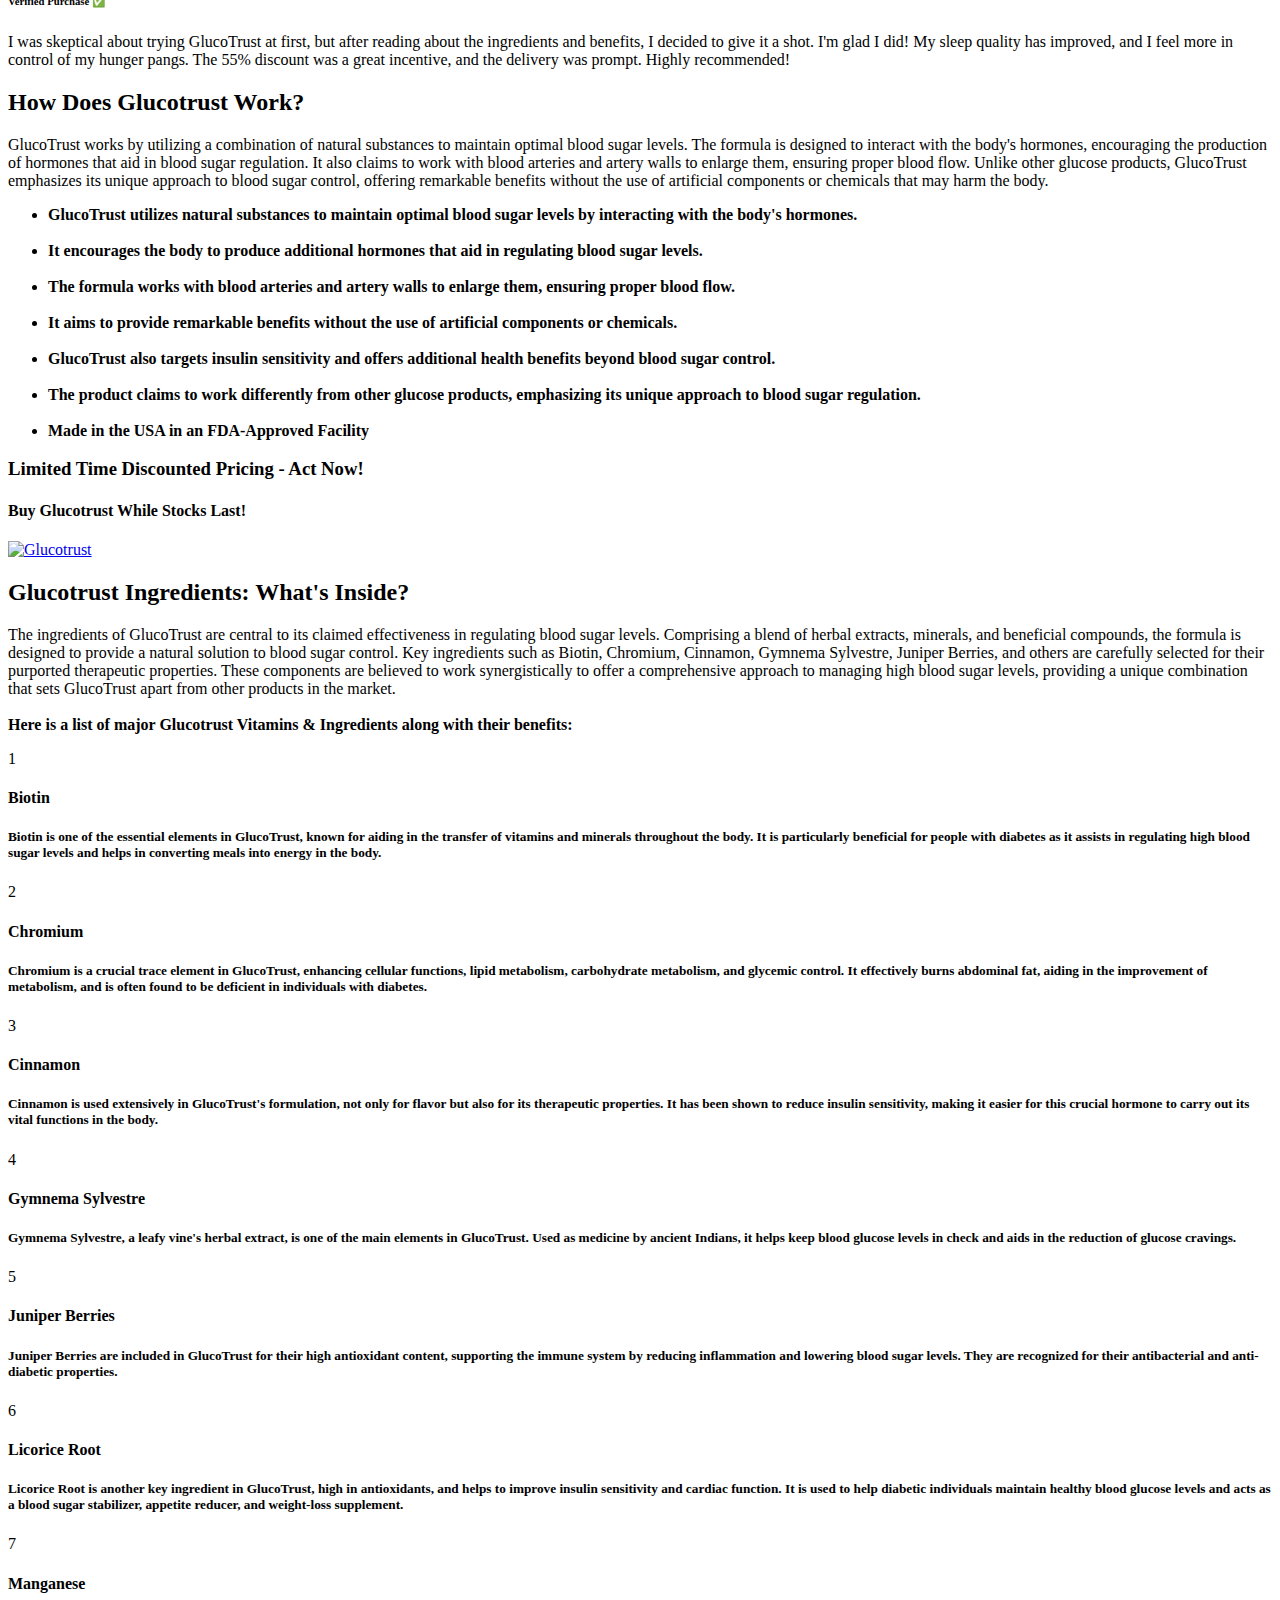
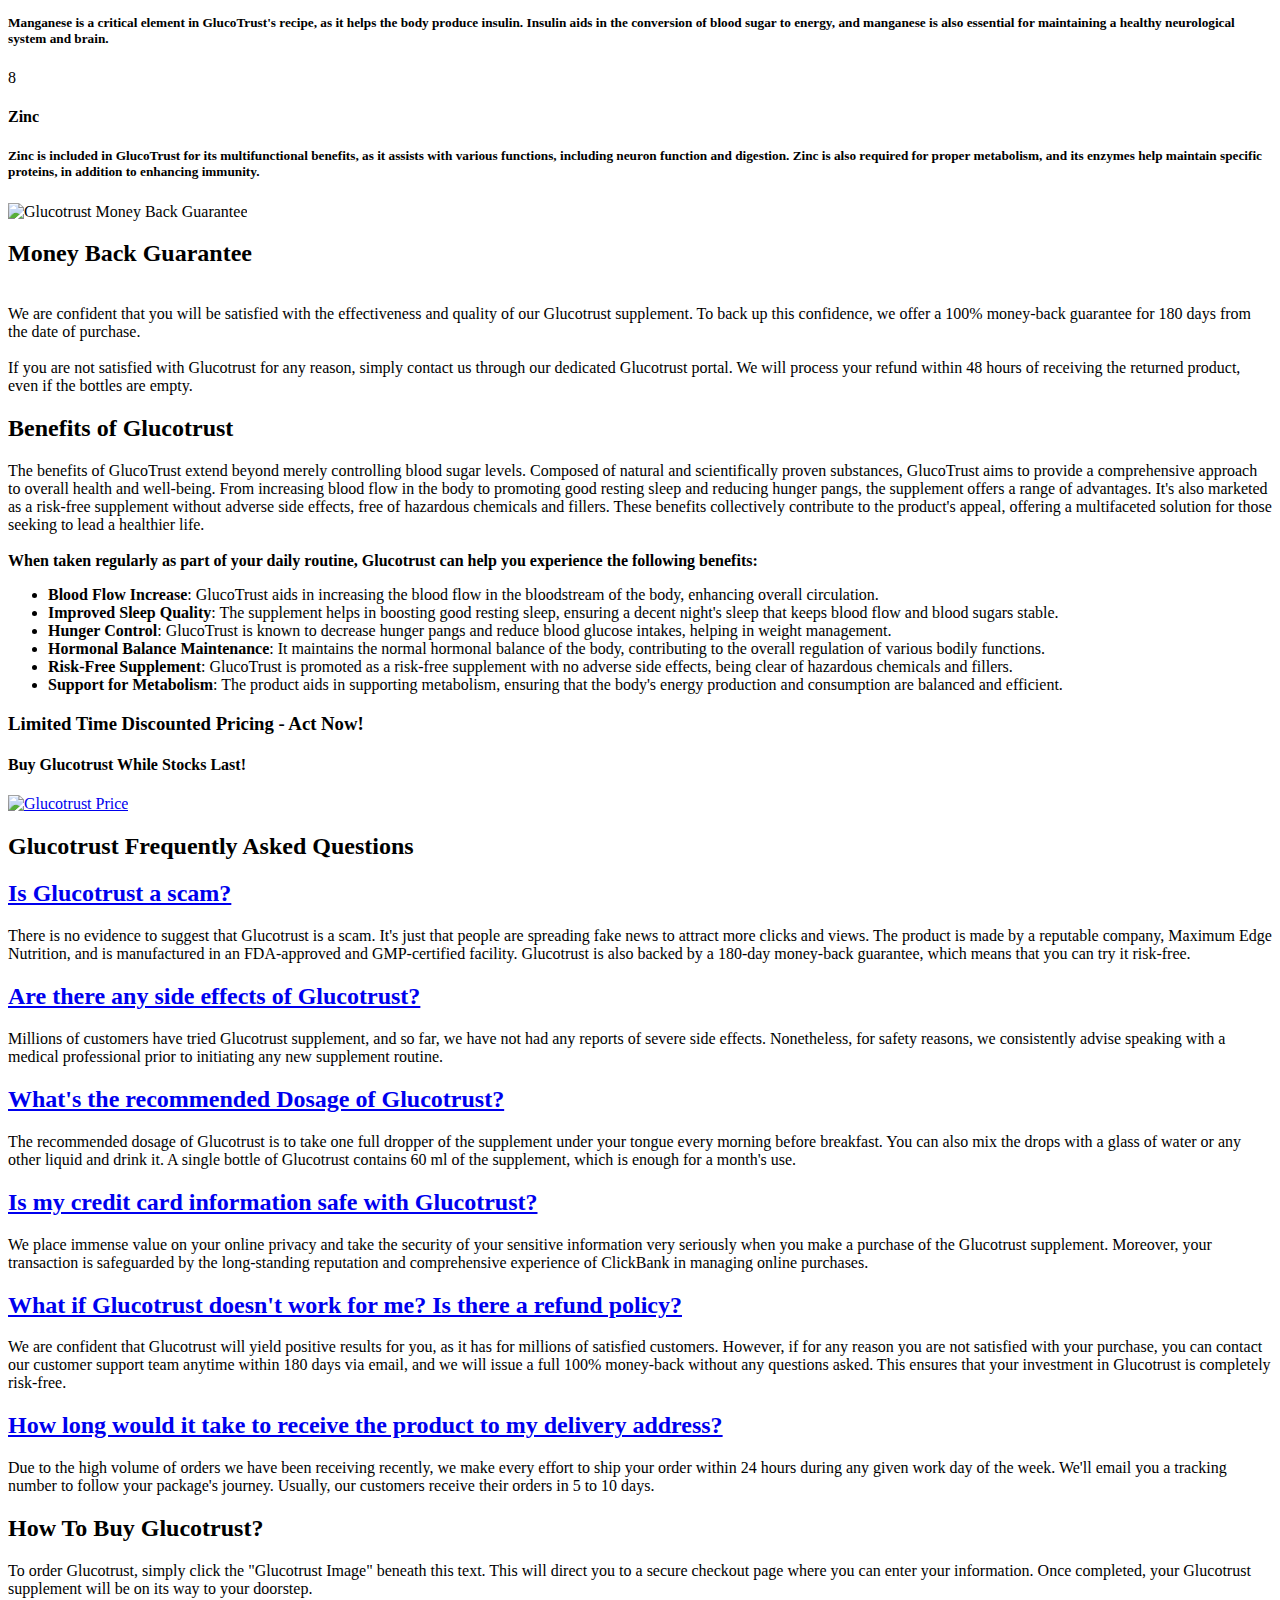
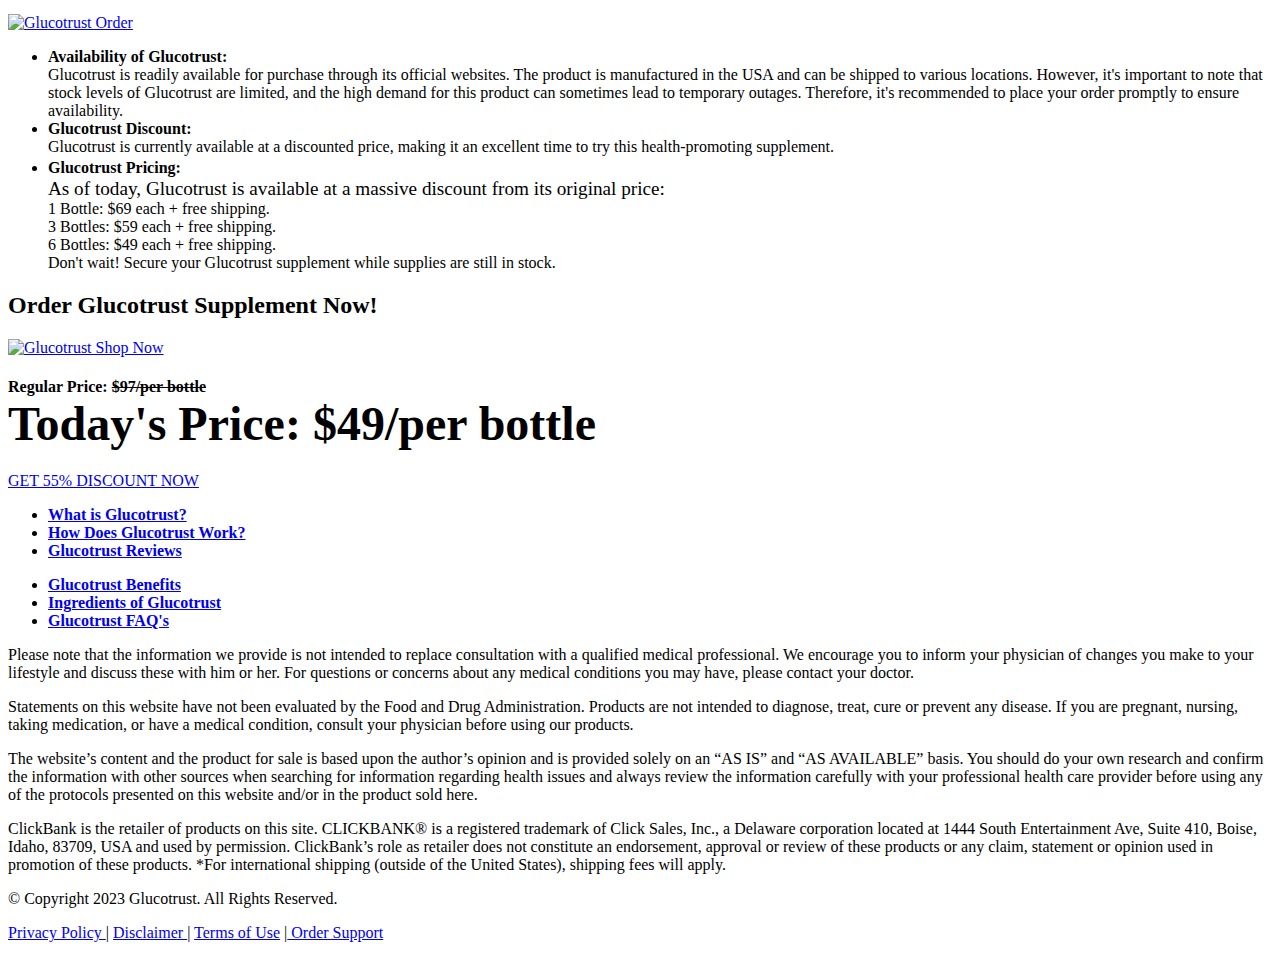
==== commit e2c2e54c: "Template-2" ====
--- a/index.html
+++ b/index.html
@@ -1,25 +1,25 @@
 <!DOCTYPE html>
 <html>
   <head>
-    <title>GlucoTrust™ - $49/Bottle | GlucoTrust for diabetes [OFFICIAL]</title>
+    <title>GlucoTrust at $49/bottle - Save 55% Now | Official Site</title>
 
     <meta charset="UTF-8" />
     <meta http-equiv="X-UA-Compatible" content="IE=edge" />
 
     <meta name="twitter:card" content="summary_large_image" />
     <meta name="twitter:image:src" content="" />
-    <meta property="og:image" content="" />
-    <meta name="twitter:title" content="GlucoTrust™ - $49/Bottle | GlucoTrust for diabetes [OFFICIAL]" />
+    <meta property="og:image" content="assets-2/images/Glucotrust.png" />
+    <meta name="twitter:title" content="GlucoTrust at $49/bottle - Save 55% Now | Official Site" />
     <meta
       name="viewport"
       content="width=device-width, initial-scale=1, minimum-scale=1"
     />
     <link
       rel="shortcut icon"
-      href="assets/images/usa.png"
+      href="assets-2/images/usa.png"
       type="image/x-icon"
     />
-    <meta name="description" content="GlucoTrust is a natural diabetes supplement. It is available in the shape of tiny capsules and is very effective due to its scientific backing. Order now!" />
+    <meta name="description" content="GlucoTrust is a natural blood sugar control supplement now available at $49 per bottle with a 55% discount. Order today for a healthier life!" />
     <meta
       name="keywords"
       content="Glucotrust, Glucotrust supplement, buy Glucotrust"
@@ -28,22 +28,22 @@
 
     <link
       rel="stylesheet"
-      href="assets/web/assets/mobirise-icons2/mobirise2.css"
+      href="assets-2/web/assets/mobirise-icons2/mobirise2.css"
     />
     <link
       rel="stylesheet"
-      href="assets/web/assets/mobirise-icons/mobirise-icons.css"
+      href="assets-2/web/assets/mobirise-icons/mobirise-icons.css"
     />
-    <link rel="stylesheet" href="assets/bootstrap/css/bootstrap.min.css" />
-    <link rel="stylesheet" href="assets/bootstrap/css/bootstrap-grid.min.css" />
+    <link rel="stylesheet" href="assets-2/bootstrap/css/bootstrap.min.css" />
+    <link rel="stylesheet" href="assets-2/bootstrap/css/bootstrap-grid.min.css" />
     <link
       rel="stylesheet"
-      href="assets/bootstrap/css/bootstrap-reboot.min.css"
+      href="assets-2/bootstrap/css/bootstrap-reboot.min.css"
     />
-    <link rel="stylesheet" href="assets/animatecss/animate.css" />
-    <link rel="stylesheet" href="assets/dropdown/css/style.css" />
-    <link rel="stylesheet" href="assets/socicon/css/styles.css" />
-    <link rel="stylesheet" href="assets/theme/css/style.css" />
+    <link rel="stylesheet" href="assets-2/animatecss/animate.css" />
+    <link rel="stylesheet" href="assets-2/dropdown/css/style.css" />
+    <link rel="stylesheet" href="assets-2/socicon/css/styles.css" />
+    <link rel="stylesheet" href="assets-2/theme/css/style.css" />
     <link
       rel="preload"
       href="https://fonts.googleapis.com/css?family=Jost:100,200,300,400,500,600,700,800,900,100i,200i,300i,400i,500i,600i,700i,800i,900i&display=swap"
@@ -58,16 +58,14 @@
     <link
       rel="preload"
       as="style"
-      href="assets/mobirise/css/mbr-additional.css"
+      href="assets-2/mobirise/css/mbr-additional.css"
     />
     <link
       rel="stylesheet"
-      href="assets/mobirise/css/mbr-additional.css"
+      href="assets-2/mobirise/css/mbr-additional.css"
       type="text/css"
     />
 
-    <meta name="geo.region" content="US" />
-    <meta name="geo.placename" content="United States" />
   </head>
   <body>
     <!-- Analytics -->
@@ -162,8 +160,8 @@
             <span class="navbar-caption-wrap"
               ><a
                 class="navbar-caption text-white text-primary display-2"
-                href="https://glucotrust-the.org"
-                >Glucotrust™</a
+                href="https://glucotrust-the.org" alt="Glucotrust" title="Glucotrust"
+                >Glucotrust ™</a
               ></span
             >
           </div>
@@ -190,7 +188,7 @@
               <li class="nav-item">
                 <a
                   class="nav-link link text-white text-primary display-4"
-                  href="https://glucotrust-the.org#features12-2x"
+                  href="https://glucotrust-the.org#features12-2x" alt="Glucotrust" title="Glucotrust"
                   ><span
                     class="mobi-mbri mobi-mbri-touch mbr-iconfont mbr-iconfont-btn"
                     style="font-size: 20px"
@@ -201,7 +199,7 @@
               <li class="nav-item">
                 <a
                   class="nav-link link text-white text-primary display-4"
-                  href="https://glucotrust-the.org#content4-6"
+                  href="https://glucotrust-the.org#content4-6" alt="How It Works Glucotrust" title="How It Works Glucotrust"
                   ><span
                     class="mobi-mbri mobi-mbri-touch mbr-iconfont mbr-iconfont-btn"
                     style="font-size: 20px"
@@ -212,7 +210,7 @@
               <li class="nav-item">
                 <a
                   class="nav-link link text-white text-primary display-4"
-                  href="https://glucotrust-the.org#content4-2f"
+                  href="https://glucotrust-the.org#content4-2f" alt="Glucotrust price" title="Glucotrust price"
                   ><span
                     class="mobi-mbri mobi-mbri-touch mbr-iconfont mbr-iconfont-btn"
                     style="font-size: 20px"
@@ -226,7 +224,7 @@
               <a
                 class="btn btn-warning display-4"
                 href="https://fcbc4t7ygqfsaxba0sk86n-g1v.hop.clickbank.net"
-                rel="nofollow"
+                rel="nofollow" alt="Glucotrust order" title="Glucotrust order"
                 ><span
                   class="socicon socicon-bale mbr-iconfont mbr-iconfont-btn"
                   style="font-size: 20px"
@@ -268,9 +266,9 @@
       <div class="container">
         <div class="row justify-content-center align-items-center">
           <div class="col-12 col-md-5 image-wrapper">
-            <a href="https://fcbc4t7ygqfsaxba0sk86n-g1v.hop.clickbank.net" rel="nofollow"
+            <a href="https://fcbc4t7ygqfsaxba0sk86n-g1v.hop.clickbank.net" rel="nofollow" alt="Glucotrust" title="Glucotrust"
               ><img
-                src="assets/images/glucotrust.png"
+                src="assets-2/images/Glucotrust.png"
                 alt="Glucotrust Buy Now"
             /></a>
           </div>
@@ -280,16 +278,16 @@
                 <strong>Glucotrust</strong>
               </h1>
               <p class="mbr-text mbr-fonts-style display-7">
-                <br />GlucoTrust is a dietary supplement designed to support healthy blood sugar levels using a blend of natural ingredients.
+                <br />GlucoTrust is a dietary supplement that claims to support healthy blood sugar levels using natural ingredients.
               </p>
               <div class="mbr-text mbr-fonts-style display-4">
                 <ul>
                   
-                  <li>Supports healthy blood sugar</li>
+                  <li>Blood Sugar Regulation</li>
                   
-                  <li>Promotes deep, restful sleep</li>
+                  <li>Improved Sleep Quality</li>
                   
-                  <li>Provides antioxidant benefits</li>
+                  <li>Hunger Control</li>
                   
                 </ul>
               </div>
@@ -304,13 +302,13 @@
                 <a
                   class="btn btn-warning display-7"
                   href="https://fcbc4t7ygqfsaxba0sk86n-g1v.hop.clickbank.net"
-                  rel="nofollow"
+                  rel="nofollow" alt="Glucotrust discount" title="Glucotrust discount"
                   >GET A DISCOUNT<font face="Moririse2"></font
                 ></a>
                 <a
                   class="btn btn-primary-outline display-7"
                   href="https://fcbc4t7ygqfsaxba0sk86n-g1v.hop.clickbank.net"
-                  rel="nofollow"
+                  rel="nofollow" alt="Glucotrust official website" title="Glucotrust official website"
                   ><span
                     class="mobi-mbri mobi-mbri-arrow-next mbr-iconfont mbr-iconfont-btn"
                     style="font-size: 20px"
@@ -333,30 +331,30 @@
         <div class="row justify-content-center">
           <div class="col-md-3 card">
             <img
-              src="assets/images/gmp-certified.png"
+              src="assets-2/images/gmp-certified.png"
               alt="Glucotrust GMP Certified"
             />
           </div>
           <div class="col-md-3 card">
             <img
-              src="assets/images/fda-approved.png"
+              src="assets-2/images/fda-approved.png"
               alt="Glucotrust Made in FDA Registered Facility"
             />
           </div>
           <div class="col-md-3 card">
             <img
-              src="assets/images/natural-product.png"
+              src="assets-2/images/natural-product.png"
               alt="Glucotrust 100% Natural Product"
             />
           </div>
           <div class="col-md-3 card">
             <img
-              src="assets/images/made-in-usa.png"
+              src="assets-2/images/made-in-usa.png"
               alt="Glucotrust Made in USA"
             />
           </div>
           <div class="col-md-3 card">
-            <img src="assets/images/gmo-free.png" alt="Glucotrust GMO Free" />
+            <img src="assets-2/images/gmo-free.png" alt="Glucotrust GMO Free" />
           </div>
         </div>
       </div>
@@ -377,12 +375,12 @@
                 </h2>
                 <p class="mbr-text mbr-fonts-style mb-4 display-7">
                   <br />
-                   GlucoTrust is a dietary supplement that is marketed as a natural solution for maintaining healthy blood sugar levels. It is composed of a blend of natural ingredients, many of which have been traditionally used in herbal medicine for their potential health benefits. The product is designed to be safe for regular consumption, with the aim of helping individuals manage their blood sugar levels more effectively.<br /><br />
-                   The ingredients in GlucoTrust include a variety of herbs and natural compounds. Some of these include Banaba leaf, Licorice root, Cinnamon, Gymnema, Guggul, and Bitter Melon. Each of these ingredients has been chosen for its potential to contribute to blood sugar regulation, and they are combined in a proprietary blend that is intended to provide comprehensive support for healthy blood sugar levels.<br /><br />
-                   One of the key features of GlucoTrust is its focus on natural, plant-based ingredients. This aligns with a growing consumer preference for natural health solutions, and it also means that the product is likely to be well-tolerated by most individuals. However, as with any dietary supplement, it's important for potential users to consult with a healthcare professional before starting to use GlucoTrust, particularly if they have any existing health conditions or are taking other medications.<br /><br />
-                   In addition to its primary function of supporting blood sugar regulation, GlucoTrust is also promoted for its potential to contribute to overall health and wellbeing. Some of the ingredients in the product, for example, are known for their antioxidant properties, which can help to protect the body's cells from damage. Others have anti-inflammatory effects, which can help to reduce inflammation in the body and support overall health.<br /><br />
-                   GlucoTrust is sold through several websites, which provide detailed information about the product, its ingredients, and how to use it. These websites also offer purchasing options for the product, often with discounts for buying multiple bottles at once. This makes it easy for individuals who are interested in trying GlucoTrust to obtain the product.<br /><br />
-                   In conclusion, GlucoTrust is a natural dietary supplement designed to support healthy blood sugar levels. It combines a variety of natural ingredients in a proprietary blend, and is marketed as a safe and effective solution for individuals who are looking to manage their blood sugar levels more effectively. As always, potential users should consult with a healthcare professional before starting any new supplement regimen.<br /><br />
+                   GlucoTrust is a dietary supplement formulated to regulate blood sugar levels. Marketed as an all-natural solution, it aims to improve blood circulation, reduce cravings for unhealthy food, and promote restful sleep. The product is presented as a breakthrough in the health industry, particularly for those struggling with high blood sugar levels and diabetes.<br /><br />
+                   The formula of GlucoTrust is created using various herbs and ingredients that are claimed to be highly effective for lowering high blood sugar levels. Some of the key ingredients include Gymnema Leaf, Licorice, Biotin, Chromium, and others. These ingredients are touted for their supposed benefits in supporting blood sugar levels, metabolism, and overall well-being.<br /><br />
+                   GlucoTrust is also promoted as a product that works differently from other diabetes pills. It claims to take various approaches to handle blood glucose levels in the body, targeting not only insulin but also offering other health benefits. The product emphasizes its ability to flush excess sugar from the body and support free blood circulation and oxygen flow.<br /><br />
+                   The product is manufactured in the USA and is presented as FDA-approved and certified by Goods Manufacturing Practices. It is marketed as safe to consume, made in an FDA-registered facility, and free from harmful chemicals and fillers. The websites promoting GlucoTrust often highlight its natural composition and safety profile.<br /><br />
+                   GlucoTrust is available for purchase through various websites, often accompanied by special discounts and offers. Many sites also provide a money-back guarantee, reflecting confidence in the product's effectiveness. This guarantee typically extends for 60 days, allowing customers to try the product risk-free.<br /><br />
+                   While the websites promoting GlucoTrust are consistent in their description of the product's benefits and ingredients, there is limited information available about scientific studies or clinical trials to support the claims. Potential customers may wish to consult with healthcare professionals and seek additional information to make an informed decision about the product's suitability for their individual needs and health conditions.<br /><br />
                   
                 </p>
               </div>
@@ -391,7 +389,7 @@
           <div class="p-0 col-12 col-lg-6 md-pb">
             <div class="image-wrapper">
               <img
-                src="assets/images/glucotrust-supplement.png"
+                src="assets-2/images/Glucotrust-supplement.png"
                 alt="Glucotrust Supplement"
               />
             </div>
@@ -431,7 +429,7 @@
               <div class="col-12 col-md-2">
                 <div class="image-wrapper">
                   <img
-                    src="assets/images/taylor.png"
+                    src="assets-2/images/taylor.png"
                     alt="Glucotrust Taylor"
                   />
                 </div>
@@ -445,7 +443,7 @@
                     ⭐⭐⭐⭐⭐<br /><strong>Verified Purchase ✅</strong>
                   </h6>
                   <p class="mbr-text mbr-fonts-style display-7">
-                    I've been using GlucoTrust for a few months now, and I must say, I'm impressed. I've noticed a significant improvement in my blood sugar levels, and I feel more energetic throughout the day. The supplement is easy to take, and I haven't experienced any side effects. I also appreciate that it's made from natural ingredients. I plan to continue using it and would recommend it to others struggling with blood sugar management.
+                    I've been using GlucoTrust for a couple of months now, and I must say, it's made a noticeable difference in my blood sugar levels. I feel more energetic, and my cravings for sweets have reduced. The natural ingredients give me peace of mind, knowing I'm not putting harmful chemicals into my body.
                   </p>
                 </div>
               </div>
@@ -457,7 +455,7 @@
             <div class="row align-items-center">
               <div class="col-12 col-md-2">
                 <div class="image-wrapper">
-                  <img src="assets/images/casey.png" alt="Glucotrust Casey" />
+                  <img src="assets-2/images/casey.png" alt="Glucotrust Casey" />
                 </div>
               </div>
               <div class="col-12 col-md">
@@ -466,11 +464,10 @@
                     <strong><u>Casey V.</u></strong>
                   </h5>
                   <h6 class="card-subtitle mbr-fonts-style mb-3 display-4">
-                    <strong>⭐⭐⭐⭐⭐<br /></strong
-                    ><strong>Verified Purchase ✅</strong>
+                    ⭐⭐⭐⭐⭐<br /><strong>Verified Purchase ✅</strong>
                   </h6>
                   <p class="mbr-text mbr-fonts-style display-7">
-                    I was skeptical at first, but GlucoTrust has genuinely made a difference in my life. I've been struggling with maintaining my blood sugar levels for years, and this supplement has helped me keep them in check. I've also noticed that I'm sleeping better, and I wake up feeling refreshed. It's a relief to find a product that works without causing any adverse effects.
+                    GlucoTrust has been a game-changer for me. I was struggling with fluctuating blood sugar levels, and nothing seemed to work. Since I started taking this supplement, I've seen a steady improvement, and my doctor is pleased with the results too. The discount on the price was a pleasant surprise, making it affordable for me to continue using it.
                   </p>
                 </div>
               </div>
@@ -483,7 +480,7 @@
               <div class="col-12 col-md-2">
                 <div class="image-wrapper">
                   <img
-                    src="assets/images/peyton.png"
+                    src="assets-2/images/peyton.png"
                     alt="Glucotrust Peyton"
                   />
                 </div>
@@ -494,11 +491,10 @@
                     <strong><u>Peyton B.</u></strong>
                   </h5>
                   <h6 class="card-subtitle mbr-fonts-style mb-3 display-4">
-                    <strong>⭐⭐⭐⭐⭐<br /></strong
-                    ><strong>Verified Purchase ✅</strong>
+                    ⭐⭐⭐⭐⭐<br /><strong>Verified Purchase ✅</strong>
                   </h6>
                   <p class="mbr-text mbr-fonts-style display-7">
-                    GlucoTrust has been a game-changer for me. My blood sugar levels have stabilized, and I've even lost a few pounds. I love that it's all-natural and doesn't cause any side effects. I've also noticed an improvement in my sleep quality, which was an unexpected but welcome benefit. I'm so glad I decided to give GlucoTrust a try.
+                    I was skeptical about trying GlucoTrust at first, but after reading about the ingredients and benefits, I decided to give it a shot. I'm glad I did! My sleep quality has improved, and I feel more in control of my hunger pangs. The 55% discount was a great incentive, and the delivery was prompt. Highly recommended!
                   </p>
                 </div>
               </div>
@@ -535,7 +531,7 @@
         <div class="row justify-content-center">
           <div class="col-md-12 col-lg-10">
             <p class="mbr-text mbr-fonts-style display-7">
-              GlucoTrust works by leveraging a blend of natural ingredients to support healthy blood sugar levels. The supplement is designed to aid those who struggle with maintaining their blood sugar within a normal range, particularly when consuming foods that are rich in sugars or carbohydrates. The ingredients in GlucoTrust, including chromium, cinnamon, licorice, and biotin, work synergistically to support blood sugar regulation. Additionally, some components of the supplement are intended to promote deeper, more restful sleep, which is crucial for overall health and wellbeing, including blood sugar regulation.
+              GlucoTrust works by utilizing a combination of natural substances to maintain optimal blood sugar levels. The formula is designed to interact with the body's hormones, encouraging the production of hormones that aid in blood sugar regulation. It also claims to work with blood arteries and artery walls to enlarge them, ensuring proper blood flow. Unlike other glucose products, GlucoTrust emphasizes its unique approach to blood sugar control, offering remarkable benefits without the use of artificial components or chemicals that may harm the body.
               <br />
             </p>
           </div>
@@ -554,22 +550,22 @@
             <div class="mbr-text mbr-fonts-style display-7">
               <ul>
                 
-                <li><strong>GlucoTrust works by using a blend of natural ingredients to support healthy blood sugar levels.</strong></li>
+                <li><strong>GlucoTrust utilizes natural substances to maintain optimal blood sugar levels by interacting with the body's hormones.</strong></li>
                 <br />
                 
-                <li><strong>It is designed to aid those who struggle with maintaining their blood sugar within a normal range.</strong></li>
+                <li><strong>It encourages the body to produce additional hormones that aid in regulating blood sugar levels.</strong></li>
                 <br />
                 
-                <li><strong>The supplement contains ingredients like chromium, cinnamon, licorice, and biotin that work synergistically to support blood sugar regulation.</strong></li>
+                <li><strong>The formula works with blood arteries and artery walls to enlarge them, ensuring proper blood flow.</strong></li>
                 <br />
                 
-                <li><strong>Some components of GlucoTrust are intended to promote deeper, more restful sleep, which is crucial for overall health and wellbeing.</strong></li>
+                <li><strong>It aims to provide remarkable benefits without the use of artificial components or chemicals.</strong></li>
                 <br />
                 
-                <li><strong>The supplement also contains ingredients rich in natural antioxidants, which can help protect the body's cells from damage.</strong></li>
+                <li><strong>GlucoTrust also targets insulin sensitivity and offers additional health benefits beyond blood sugar control.</strong></li>
                 <br />
                 
-                <li><strong>By regularly taking GlucoTrust, individuals can purportedly support their body's ability to control blood sugar levels effectively.</strong></li>
+                <li><strong>The product claims to work differently from other glucose products, emphasizing its unique approach to blood sugar regulation.</strong></li>
                 <br />
                 
                 <li>
@@ -610,9 +606,9 @@
         <div class="row justify-content-center">
           <div class="col-12 col-lg-10">
             <div class="image-wrapper">
-              <a href="https://fcbc4t7ygqfsaxba0sk86n-g1v.hop.clickbank.net" rel="nofollow"
+              <a href="https://fcbc4t7ygqfsaxba0sk86n-g1v.hop.clickbank.net" rel="nofollow" alt="Glucotrust" title="Glucotrust"
                 ><img
-                  src="assets/images/glucotrust-buy.png"
+                  src="assets-2/images/Glucotrust-buy.png"
                   alt="Glucotrust"
               /></a>
             </div>
@@ -648,7 +644,7 @@
         <div class="row justify-content-center">
           <div class="col-md-12 col-lg-10">
             <p class="mbr-text mbr-fonts-style display-7">
-              GlucoTrust is formulated with a blend of natural ingredients that are traditionally known for their potential health benefits, particularly in relation to blood sugar regulation. These ingredients, which include Gymnema, Biotin, Zinc, Juniper Berry, Licorice, and Cardamom, among others, are sourced from nature and combined in a proprietary blend. Each ingredient is chosen for its potential to contribute to the overall effectiveness of the supplement in supporting healthy blood sugar levels.
+              The ingredients of GlucoTrust are central to its claimed effectiveness in regulating blood sugar levels. Comprising a blend of herbal extracts, minerals, and beneficial compounds, the formula is designed to provide a natural solution to blood sugar control. Key ingredients such as Biotin, Chromium, Cinnamon, Gymnema Sylvestre, Juniper Berries, and others are carefully selected for their purported therapeutic properties. These components are believed to work synergistically to offer a comprehensive approach to managing high blood sugar levels, providing a unique combination that sets GlucoTrust apart from other products in the market.
               <br /><br /><strong
                 >Here is a list of major Glucotrust Vitamins &amp;
                 Ingredients along with their benefits:&nbsp;</strong
@@ -678,10 +674,10 @@
                 <h4
                   class="icon-title card-title mbr-black mbr-fonts-style display-7"
                 >
-                  <strong>Gymnema</strong>
+                  <strong>Biotin</strong>
                 </h4>
                 <h5 class="icon-text mbr-black mbr-fonts-style display-4">
-                  Gymnema is a well-known plant in Indian Ayurvedic medicine, used for treating a range of ailments. In GlucoTrust, it is used to maintain constant blood sugar levels and reduce sugar cravings. 
+                  Biotin is one of the essential elements in GlucoTrust, known for aiding in the transfer of vitamins and minerals throughout the body. It is particularly beneficial for people with diabetes as it assists in regulating high blood sugar levels and helps in converting meals into energy in the body.
                 </h5>
               </div>
             </div>
@@ -696,10 +692,10 @@
                 <h4
                   class="icon-title card-title mbr-black mbr-fonts-style display-7"
                 >
-                  <strong>Biotin</strong>
+                  <strong>Chromium</strong>
                 </h4>
                 <h5 class="icon-text mbr-black mbr-fonts-style display-4">
-                  Biotin, a type of vitamin, is known for its ability to promote cellular metabolism and increase the rate at which blood sugar is converted into usable energy, aiding in weight loss. It also helps in the proper functioning of the body’s metabolic systems and boosts energy levels.
+                  Chromium is a crucial trace element in GlucoTrust, enhancing cellular functions, lipid metabolism, carbohydrate metabolism, and glycemic control. It effectively burns abdominal fat, aiding in the improvement of metabolism, and is often found to be deficient in individuals with diabetes.
                 </h5>
               </div>
             </div>
@@ -714,10 +710,10 @@
                 <h4
                   class="icon-title card-title mbr-black mbr-fonts-style display-7"
                 >
-                  <strong>Zinc</strong>
+                  <strong>Cinnamon</strong>
                 </h4>
                 <h5 class="icon-text mbr-black mbr-fonts-style display-4">
-                  Zinc is a mineral that aids insulin production in the pancreas. This supplement also aids in the growth and formation of the immune system. When consumed, it stimulates various hormones and speeds up the healing process.
+                  Cinnamon is used extensively in GlucoTrust's formulation, not only for flavor but also for its therapeutic properties. It has been shown to reduce insulin sensitivity, making it easier for this crucial hormone to carry out its vital functions in the body.
                 </h5>
               </div>
             </div>
@@ -732,10 +728,10 @@
                 <h4
                   class="icon-title card-title mbr-black mbr-fonts-style display-7"
                 >
-                  <strong>Juniper Berry</strong>
+                  <strong>Gymnema Sylvestre</strong>
                 </h4>
                 <h5 class="icon-text mbr-black mbr-fonts-style display-4">
-                  Juniper Berry is produced by plants that grow on juniper trees. It is known for its potential to boost stamina and strength. In modern medicine, it is being researched for its anti-inflammatory and immune-boosting effects. It also aids in blood sugar regulation.
+                  Gymnema Sylvestre, a leafy vine's herbal extract, is one of the main elements in GlucoTrust. Used as medicine by ancient Indians, it helps keep blood glucose levels in check and aids in the reduction of glucose cravings.
                 </h5>
               </div>
             </div>
@@ -750,10 +746,10 @@
                 <h4
                   class="icon-title card-title mbr-black mbr-fonts-style display-7"
                 >
-                  <strong>Licorice</strong>
+                  <strong>Juniper Berries</strong>
                 </h4>
                 <h5 class="icon-text mbr-black mbr-fonts-style display-4">
-                  Licorice is a key ingredient in many blood sugar diet products. It has been shown to normalize blood sugar levels, which can be beneficial for diabetics. It is often found in both commercial and organic tablets.
+                  Juniper Berries are included in GlucoTrust for their high antioxidant content, supporting the immune system by reducing inflammation and lowering blood sugar levels. They are recognized for their antibacterial and anti-diabetic properties.
                 </h5>
               </div>
             </div>
@@ -768,10 +764,10 @@
                 <h4
                   class="icon-title card-title mbr-black mbr-fonts-style display-7"
                 >
-                  <strong>Cardamom</strong>
+                  <strong>Licorice Root</strong>
                 </h4>
                 <h5 class="icon-text mbr-black mbr-fonts-style display-4">
-                  Cardamom, known for its strong flavor, has long been used in traditional remedies due to its medicinal properties. It aids in the management of blood pressure and digestion by speeding up the process. Its antiviral and anti-inflammatory properties help diabetic wounds heal more quickly.
+                  Licorice Root is another key ingredient in GlucoTrust, high in antioxidants, and helps to improve insulin sensitivity and cardiac function. It is used to help diabetic individuals maintain healthy blood glucose levels and acts as a blood sugar stabilizer, appetite reducer, and weight-loss supplement.
                 </h5>
               </div>
             </div>
@@ -786,46 +782,10 @@
                 <h4
                   class="icon-title card-title mbr-black mbr-fonts-style display-7"
                 >
-                  <strong>Banaba Leaf</strong>
+                  <strong>Manganese</strong>
                 </h4>
                 <h5 class="icon-text mbr-black mbr-fonts-style display-4">
-                  Banaba Leaf is a medicinal plant native to Southeast Asia and the Indian subcontinent. It's known for its health benefits, particularly its ability to lower blood sugar levels. It contains corosolic acid, a substance shown to possess antioxidant, anti-inflammatory, antiviral, and blood-sugar-lowering properties.
-                </h5>
-              </div>
-            </div>
-              
-            <div class="item mbr-flex">
-              <div class="icon-box">
-                <span class="step-number mbr-fonts-style display-5"
-                  >8</span
-                >
-              </div>
-              <div class="text-box">
-                <h4
-                  class="icon-title card-title mbr-black mbr-fonts-style display-7"
-                >
-                  <strong>Cinnamon</strong>
-                </h4>
-                <h5 class="icon-text mbr-black mbr-fonts-style display-4">
-                  Cinnamon is a spice that is made from the inner bark of trees scientifically known as Cinnamomum. It has been used medicinally around the world for thousands of years and is still popular today for its numerous health benefits, including its potential to lower blood sugar levels.
-                </h5>
-              </div>
-            </div>
-              
-            <div class="item mbr-flex">
-              <div class="icon-box">
-                <span class="step-number mbr-fonts-style display-5"
-                  >9</span
-                >
-              </div>
-              <div class="text-box">
-                <h4
-                  class="icon-title card-title mbr-black mbr-fonts-style display-7"
-                >
-                  <strong>Guggul</strong>
-                </h4>
-                <h5 class="icon-text mbr-black mbr-fonts-style display-4">
-                  Guggul is a plant that has been used in Ayurvedic medicine for centuries and is believed to offer several health benefits. It's known for its anti-inflammatory properties and its ability to help reduce high cholesterol and high triglyceride levels, which are risk factors for heart disease.
+                  Manganese is a critical element in GlucoTrust's recipe, as it helps the body produce insulin. Insulin aids in the conversion of blood sugar to energy, and manganese is also essential for maintaining a healthy neurological system and brain.
                 </h5>
               </div>
             </div>
@@ -833,17 +793,17 @@
             <div class="item mbr-flex last">
               <div class="icon-box">
                 <span class="step-number mbr-fonts-style display-5"
-                  >10</span
+                  >8</span
                 >
               </div>
               <div class="text-box">
                 <h4
                   class="icon-title card-title mbr-black mbr-fonts-style display-7"
                 >
-                  <strong>Bitter Melon</strong>
+                  <strong>Zinc</strong>
                 </h4>
                 <h5 class="icon-text mbr-black mbr-fonts-style display-4">
-                  Bitter Melon is a tropical vine that belongs to the gourd family and is closely related to zucchini, squash, pumpkin, and cucumber. It's known for its ability to reduce blood sugar levels. Compounds in bitter melon are thought to help the body use insulin more efficiently, a key factor in maintaining healthy blood sugar levels.
+                  Zinc is included in GlucoTrust for its multifunctional benefits, as it assists with various functions, including neuron function and digestion. Zinc is also required for proper metabolism, and its enzymes help maintain specific proteins, in addition to enhancing immunity.
                 </h5>
               </div>
             </div>
@@ -865,7 +825,7 @@
               <div class="col-12 col-lg-4">
                 <div class="image-wrapper">
                   <img
-                    src="assets/images/glucotrust-money-back-guarantee.png"
+                    src="assets-2/images/Glucotrust-money-back-guarantee.png"
                     alt="Glucotrust Money Back Guarantee"
                   />
                 </div>
@@ -923,7 +883,7 @@
         <div class="row justify-content-center">
           <div class="col-md-12 col-lg-10">
             <p class="mbr-text mbr-fonts-style display-7">
-              GlucoTrust offers a range of potential benefits, primarily centered around its ability to support healthy blood sugar levels. The supplement's blend of natural ingredients works synergistically to provide comprehensive support for blood sugar regulation. In addition to this primary benefit, GlucoTrust also promotes deeper, more restful sleep, supports antioxidant and anti-inflammatory effects, and may contribute to overall health and wellbeing. The supplement is designed to be safe for regular consumption, making it a convenient addition to daily health routines.<br /><br /><strong
+              The benefits of GlucoTrust extend beyond merely controlling blood sugar levels. Composed of natural and scientifically proven substances, GlucoTrust aims to provide a comprehensive approach to overall health and well-being. From increasing blood flow in the body to promoting good resting sleep and reducing hunger pangs, the supplement offers a range of advantages. It's also marketed as a risk-free supplement without adverse side effects, free of hazardous chemicals and fillers. These benefits collectively contribute to the product's appeal, offering a multifaceted solution for those seeking to lead a healthier life.<br /><br /><strong
                 >When taken regularly as part of your daily routine, Glucotrust can help you experience the following benefits:</strong
               ><br />
             </p>
@@ -943,17 +903,17 @@
             <div class="mbr-text mbr-fonts-style display-7">
               <ul>
                 
-                <li><strong>Supports Healthy Blood Sugar Levels</strong>: GlucoTrust is designed to help regulate blood sugar levels, making it a useful supplement for individuals struggling with blood sugar management.</li>
+                <li><strong>Blood Flow Increase</strong>: GlucoTrust aids in increasing the blood flow in the bloodstream of the body, enhancing overall circulation.</li>
                 
-                <li><strong>Promotes Deep Sleep</strong>: The supplement contains ingredients that promote deeper, more restful sleep, which is essential for overall health and wellbeing.</li>
+                <li><strong>Improved Sleep Quality</strong>: The supplement helps in boosting good resting sleep, ensuring a decent night's sleep that keeps blood flow and blood sugars stable.</li>
                 
-                <li><strong>Rich in Antioxidants</strong>: Many of the ingredients in GlucoTrust are rich in natural antioxidants, which can help protect the body's cells from damage.</li>
+                <li><strong>Hunger Control</strong>: GlucoTrust is known to decrease hunger pangs and reduce blood glucose intakes, helping in weight management.</li>
                 
-                <li><strong>Anti-Inflammatory Properties</strong>: Some ingredients in GlucoTrust have anti-inflammatory effects, which can help reduce inflammation in the body and support overall health.</li>
+                <li><strong>Hormonal Balance Maintenance</strong>: It maintains the normal hormonal balance of the body, contributing to the overall regulation of various bodily functions.</li>
                 
-                <li><strong>Supports Weight Loss</strong>: By helping to regulate blood sugar levels, GlucoTrust may also support weight loss efforts, as maintaining stable blood sugar can help reduce cravings and improve metabolic function.</li>
+                <li><strong>Risk-Free Supplement</strong>: GlucoTrust is promoted as a risk-free supplement with no adverse side effects, being clear of hazardous chemicals and fillers.</li>
                 
-                <li><strong>Improves Overall Wellbeing</strong>: By promoting better sleep, supporting blood sugar regulation, and providing antioxidant and anti-inflammatory benefits, GlucoTrust can contribute to overall health and wellbeing.</li>
+                <li><strong>Support for Metabolism</strong>: The product aids in supporting metabolism, ensuring that the body's energy production and consumption are balanced and efficient.</li>
                 
               </ul>
             </div>
@@ -990,9 +950,9 @@
         <div class="row justify-content-center">
           <div class="col-12 col-lg-10">
             <div class="image-wrapper">
-              <a href="https://fcbc4t7ygqfsaxba0sk86n-g1v.hop.clickbank.net" rel="nofollow"
+              <a href="https://fcbc4t7ygqfsaxba0sk86n-g1v.hop.clickbank.net" rel="nofollow" alt="Glucotrust" title="Glucotrust"
                 ><img
-                  src="assets/images/glucotrust-buy.png"
+                  src="assets-2/images/Glucotrust-buy.png"
                   alt="Glucotrust Price"
               /></a>
             </div>
@@ -1323,9 +1283,9 @@
         <div class="row justify-content-center">
           <div class="col-12 col-lg-10">
             <div class="image-wrapper">
-              <a href="https://fcbc4t7ygqfsaxba0sk86n-g1v.hop.clickbank.net" rel="nofollow"
+              <a href="https://fcbc4t7ygqfsaxba0sk86n-g1v.hop.clickbank.net" rel="nofollow" alt="Glucotrust" title="Glucotrust"
                 ><img
-                  src="assets/images/glucotrust-order.jpg"
+                  src="assets-2/images/Glucotrust-order.jpg"
                   alt="Glucotrust Order"
               /></a>
             </div>
@@ -1399,9 +1359,9 @@
         <div class="row justify-content-center">
           <div class="col-12 col-lg-5">
             <div class="image-wrapper">
-              <a href="https://fcbc4t7ygqfsaxba0sk86n-g1v.hop.clickbank.net" rel="nofollow"
+              <a href="https://fcbc4t7ygqfsaxba0sk86n-g1v.hop.clickbank.net" rel="nofollow" alt="Glucotrust" title="Glucotrust"
                 ><img
-                  src="assets/images/glucotrust.png"
+                  src="assets-2/images/Glucotrust.png"
                   alt="Glucotrust Shop Now"
               /></a>
             </div>
@@ -1431,7 +1391,7 @@
             <div class="mbr-section-btn align-center">
               <a
                 class="btn btn-warning display-5"
-                href="https://fcbc4t7ygqfsaxba0sk86n-g1v.hop.clickbank.net"
+                href="https://fcbc4t7ygqfsaxba0sk86n-g1v.hop.clickbank.net" alt="buy Glucotrust" title="buy Glucotrust"
                 rel="nofollow"
                 ><span
                   class="mobi-mbri mobi-mbri-arrow-next mbr-iconfont mbr-iconfont-btn"
@@ -1459,20 +1419,21 @@
                 <ul class="list mbr-fonts-style display-7">
                   <li>
                     <a
-                      href="https://glucotrust-the.org#features12-2x"
+                      href="https://glucotrust-the.org#features12-2x" alt="what is Glucotrust" title="what is Glucotrust"
                       class="text-white text-primary"
                       ><strong>What is Glucotrust?</strong></a
                     >
                   </li>
                   <li>
                     <a
-                      href="https://glucotrust-the.org#content4-6"
+                      href="https://glucotrust-the.org#content4-6" alt="how does Glucotrust work" title="how does Glucotrust work"
                       class="text-white text-primary"
                       ><strong>How Does Glucotrust Work?</strong></a
                     >
                   </li>
                   <li>
-                    <a href="https://glucotrust-the.org#content4-2y" class="text-white"
+                    <a href="https://glucotrust-the.org#content4-2y" alt="Glucotrust reviews" title="Glucotrust reviews"
+                     class="text-white"
                       ><strong>Glucotrust Reviews</strong></a
                     >
                   </li>
@@ -1481,19 +1442,21 @@
               <div class="col-12 col-lg-6">
                 <ul class="list mbr-fonts-style display-7">
                   <li>
-                    <a href="https://glucotrust-the.org#content4-1j" class="text-white"
+                    <a href="https://glucotrust-the.org#content4-1j" alt="Glucotrust benefits" title="Glucotrust benefits"
+                    class="text-white"
                       ><strong>Glucotrust Benefits</strong></a
                     >
                   </li>
 
                   <li>
-                    <a href="https://glucotrust-the.org#content4-1c" class="text-white"
+                    <a href="https://glucotrust-the.org#content4-1c" alt="ingredients of Glucotrust" title="ingredients of Glucotrust"
+                    class="text-white"
                       ><strong>Ingredients of Glucotrust</strong></a
                     >
                   </li>
                   <li>
                     <a
-                      href="https://glucotrust-the.org#content4-1p"
+                      href="https://glucotrust-the.org#content4-1p" alt="Glucotrust faq" title="Glucotrust faq"
                       class="text-white text-primary"
                       ><strong>Glucotrust FAQ's</strong></a
                     >
@@ -1571,33 +1534,37 @@
               href="./privacy.html"
               class="text-white text-primary"
               target="_blank"
-              >Privacy Policy </a
+              >Privacy Policy&nbsp;</a
             >|
-            <a href="./disclaimer.html" class="text-white">Disclaimer&nbsp;</a>|
+            <a href="./disclaimer.html" 
+              class="text-white text-primary"
+              target="_blank"
+              >Disclaimer&nbsp;</a
+              >|
             <a
               href="./terms.html"
               class="text-white text-primary"
               target="_blank"
               >Terms of Use</a
             >
-            |&nbsp;<a
+            |<a
               href="https://www.clkbank.com/"
               rel="nofollow"
               class="text-white"
               target="_blank"
-              >Order Support</a
+              >&nbsp;Order Support</a
             >
           </p>
         </div>
       </div>
     </section>
 
-    <script src="assets/bootstrap/js/bootstrap.bundle.min.js"></script>
-    <script src="assets/smoothscroll/smooth-scroll.js"></script>
-    <script src="assets/ytplayer/index.js"></script>
-    <script src="assets/dropdown/js/navbar-dropdown.js"></script>
-    <script src="assets/mbr-switch-arrow/mbr-switch-arrow.js"></script>
-    <script src="assets/theme/js/script.js"></script>
+    <script src="assets-2/bootstrap/js/bootstrap.bundle.min.js"></script>
+    <script src="assets-2/smoothscroll/smooth-scroll.js"></script>
+    <script src="assets-2/ytplayer/index.js"></script>
+    <script src="assets-2/dropdown/js/navbar-dropdown.js"></script>
+    <script src="assets-2/mbr-switch-arrow/mbr-switch-arrow.js"></script>
+    <script src="assets-2/theme/js/script.js"></script>
 
     <div id="scrollToTop" class="scrollToTop mbr-arrow-up">
       <a style="text-align: center"
@@ -1608,4 +1575,4 @@
     </div>
     <input name="animation" type="hidden" />
   </body>
-</html>
+</html>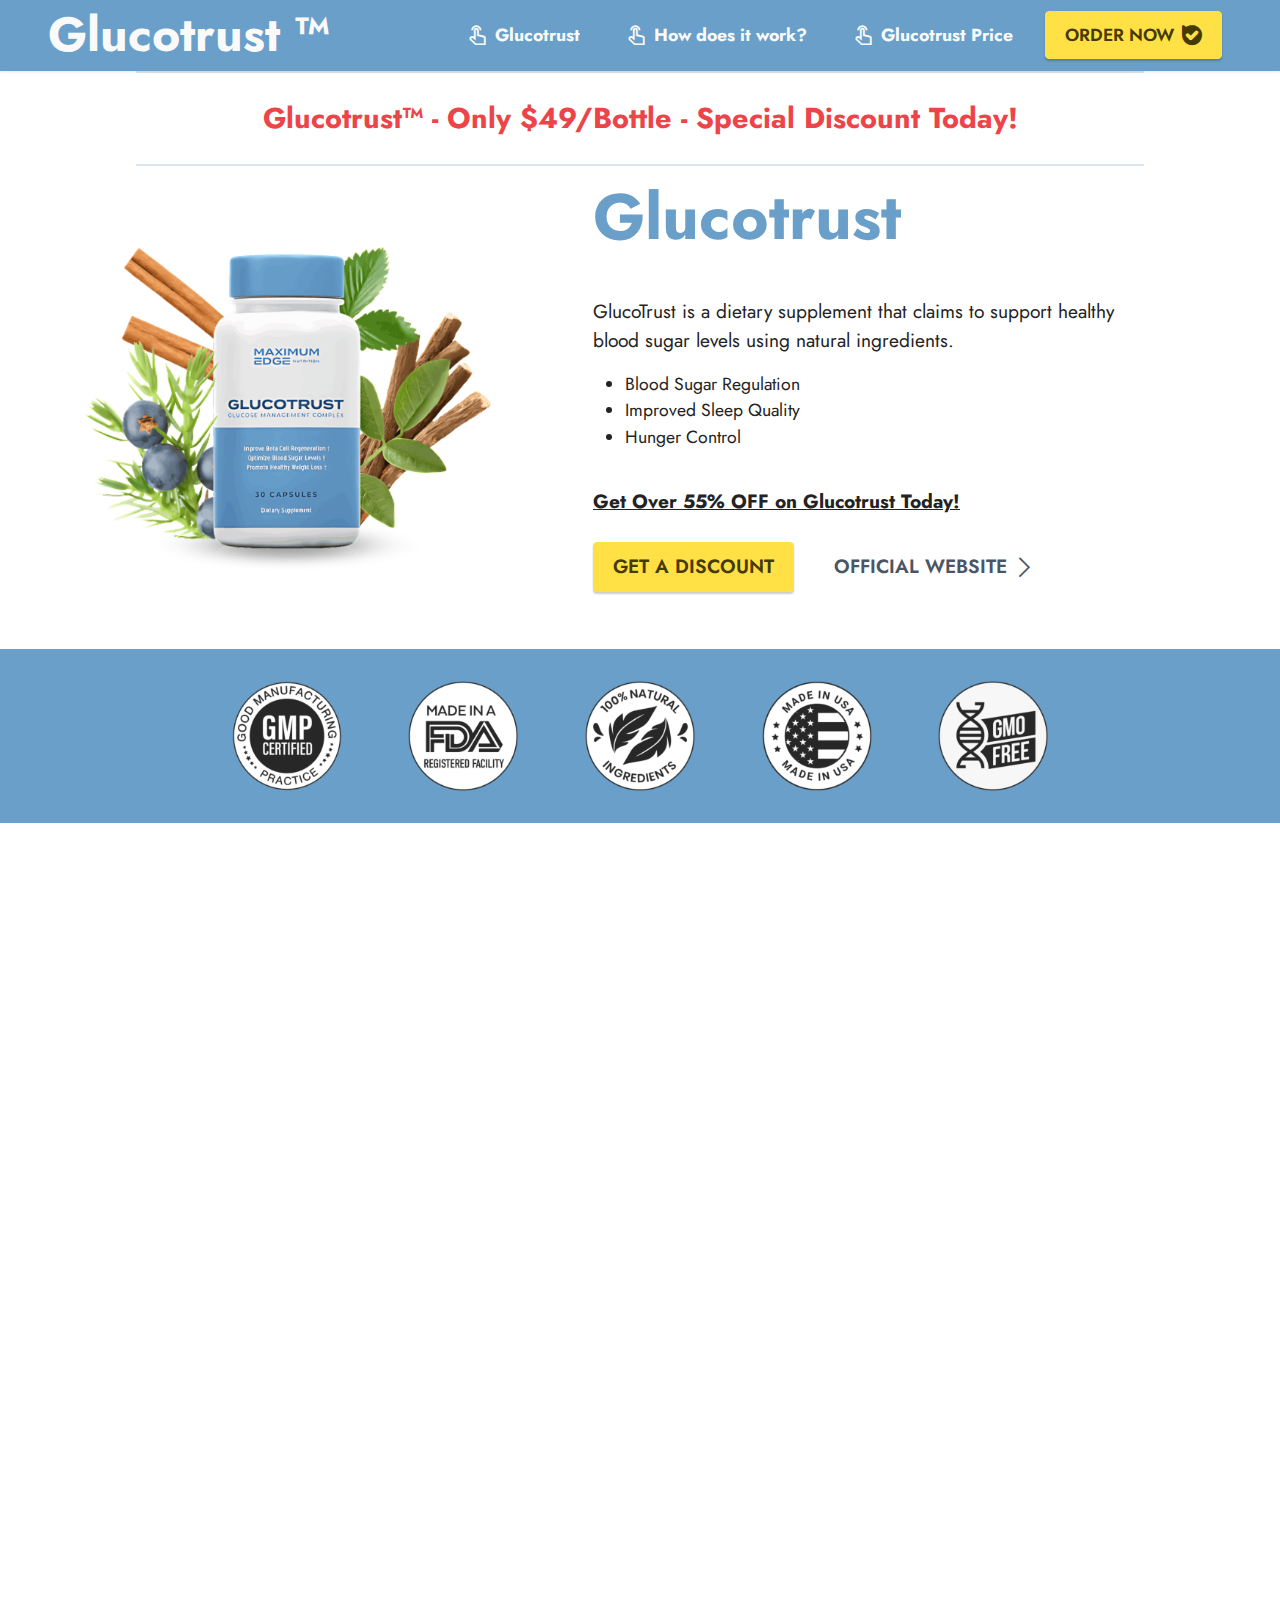
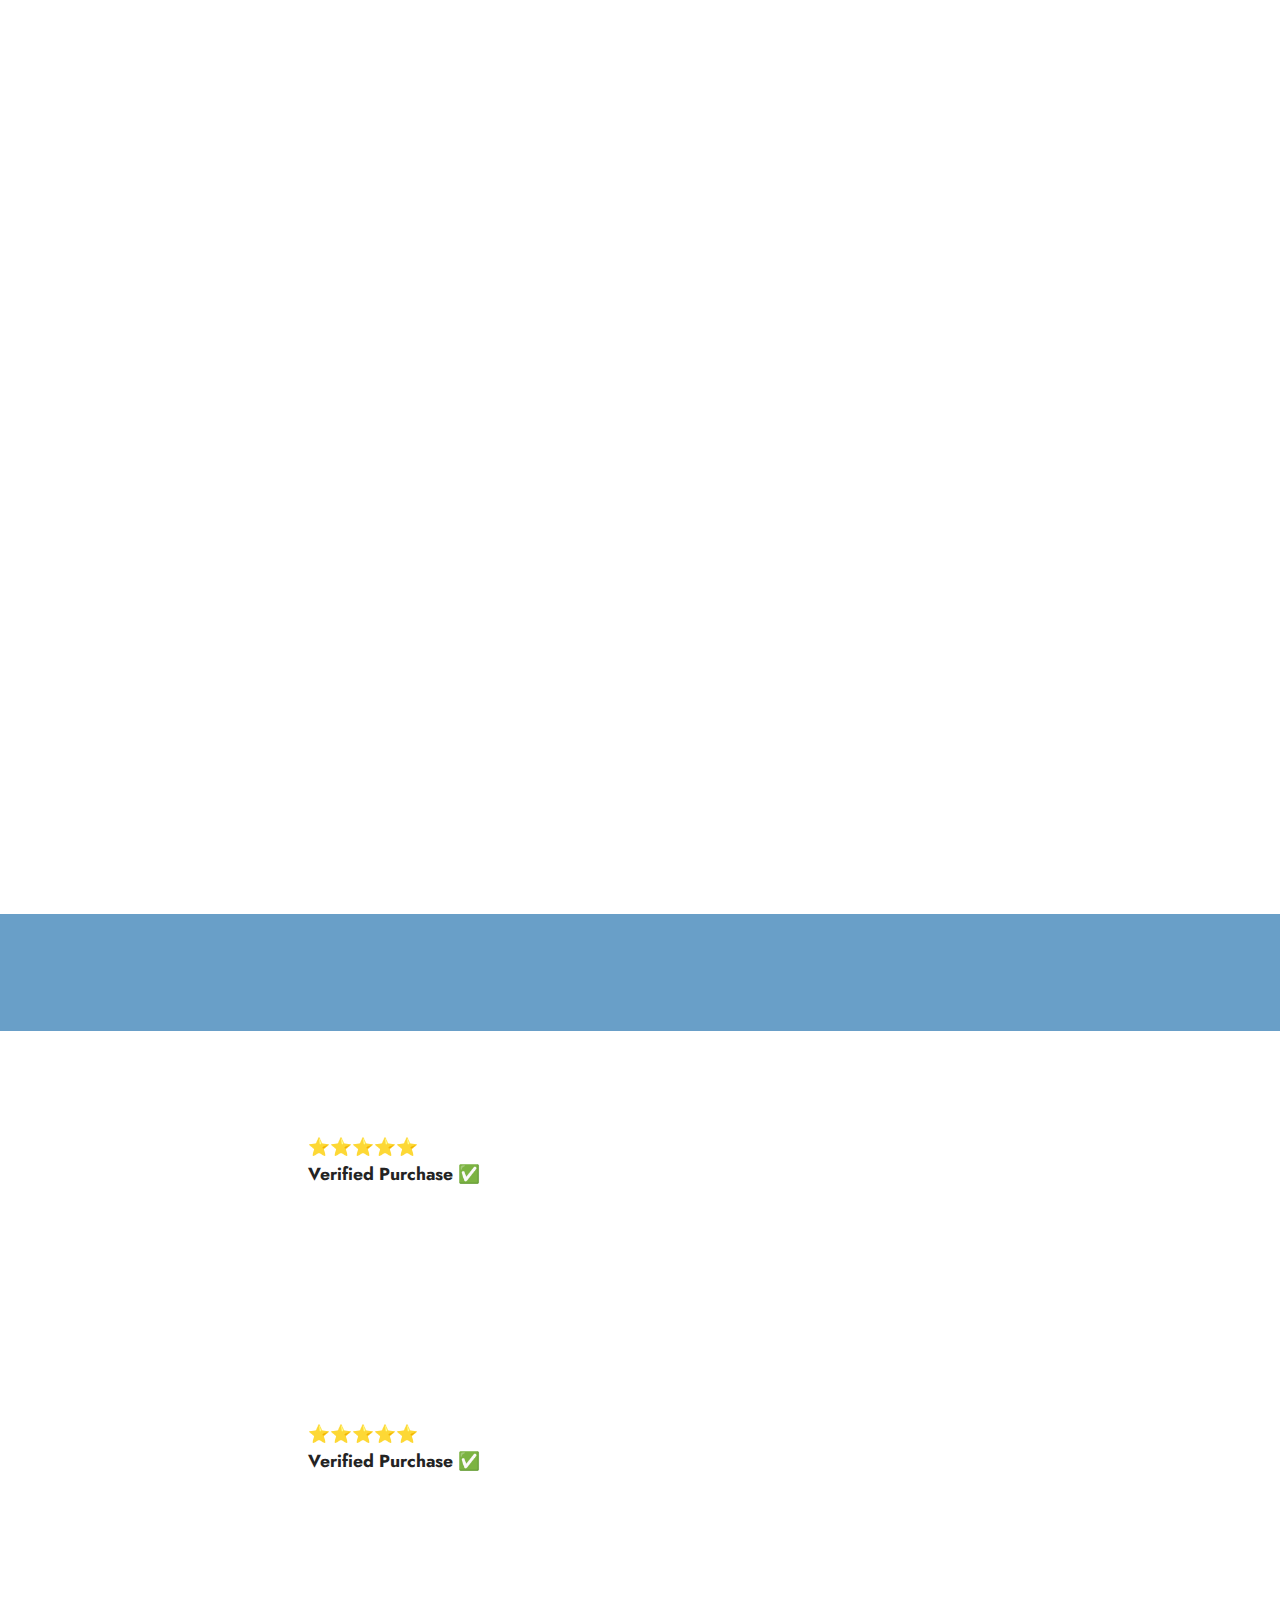
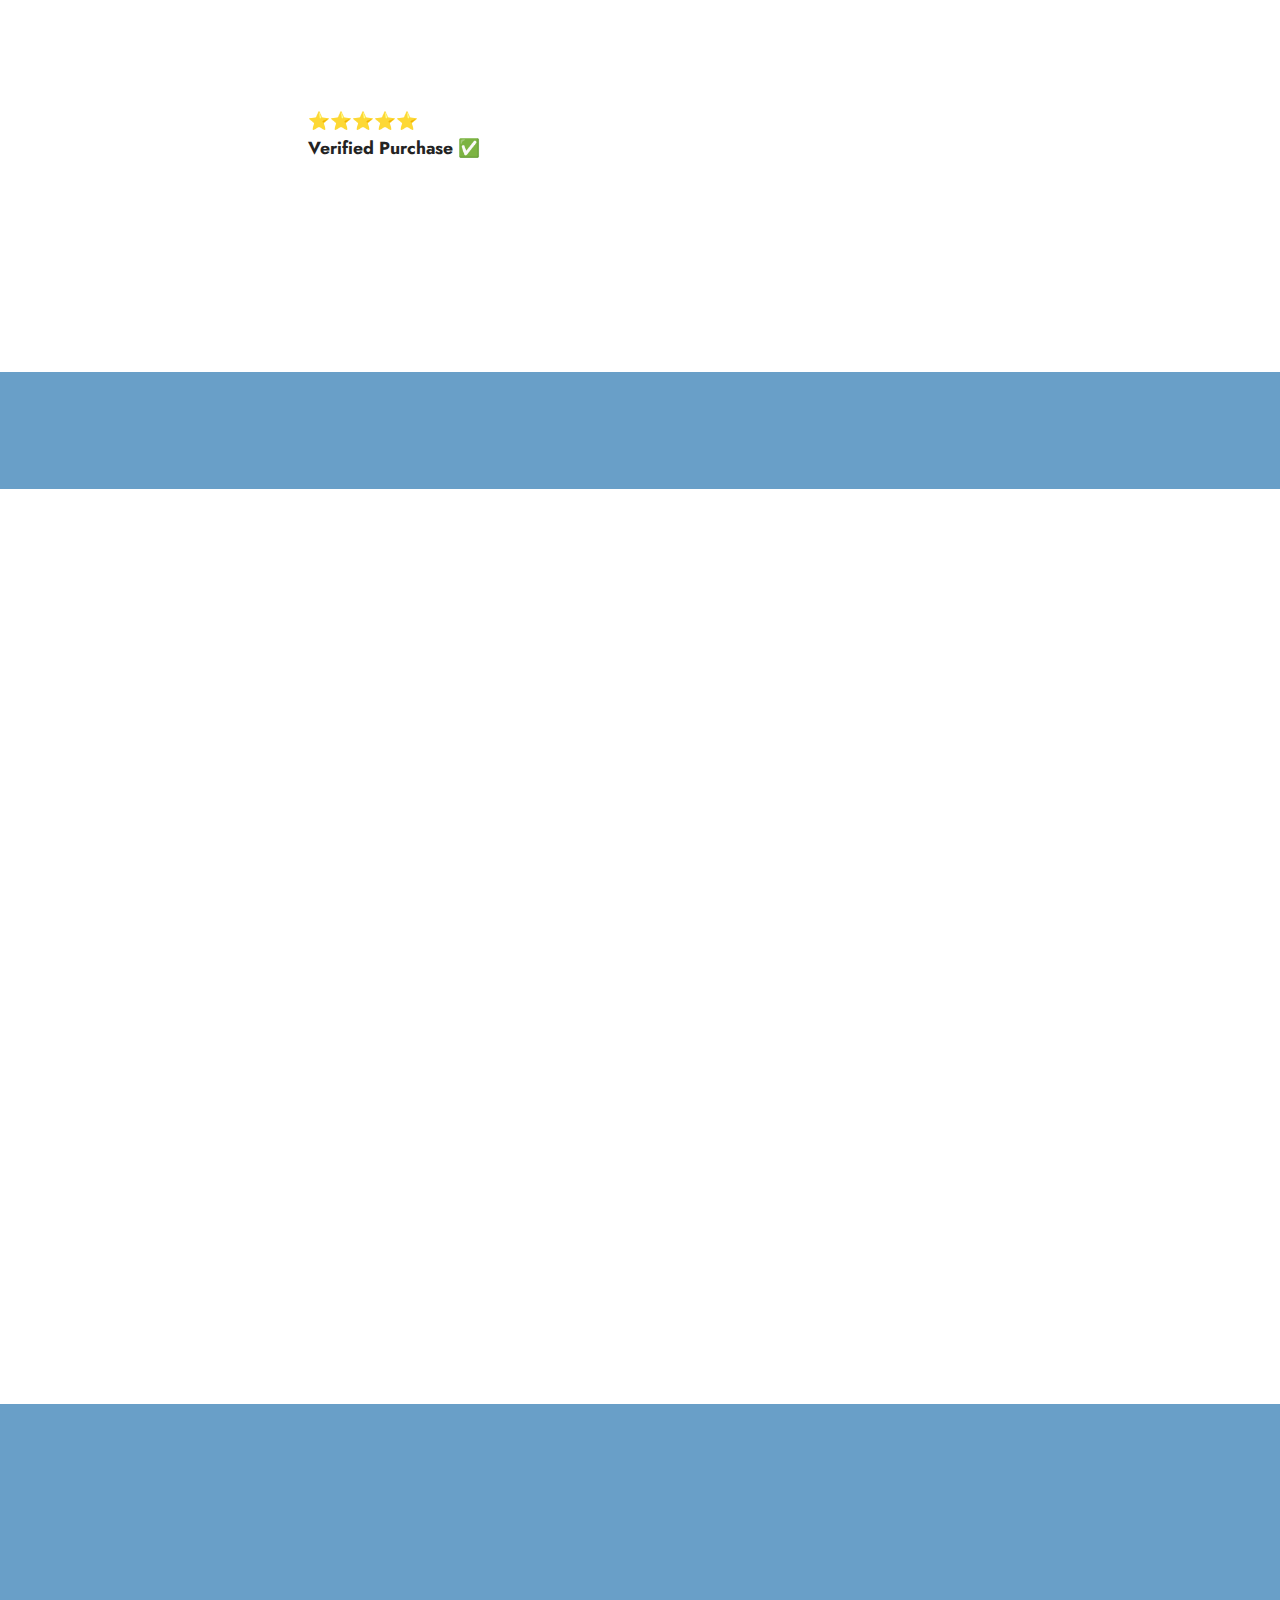
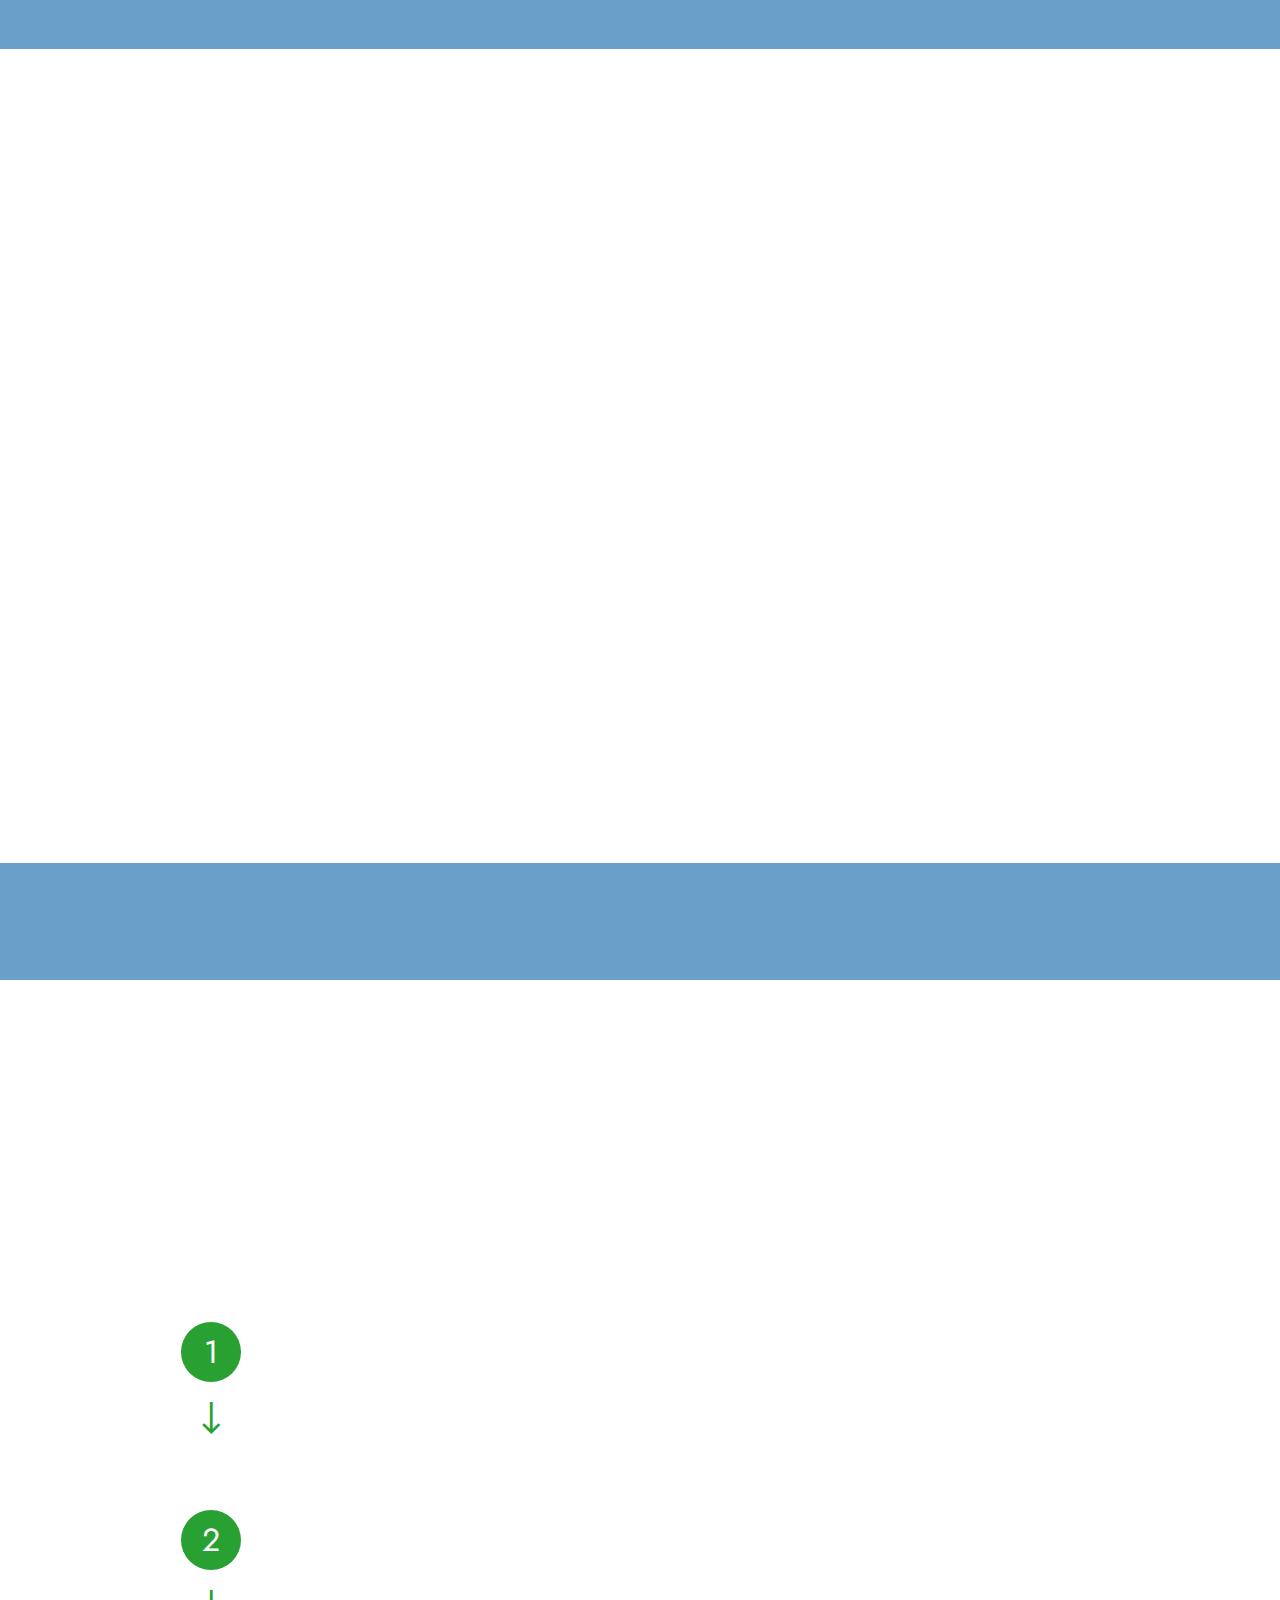
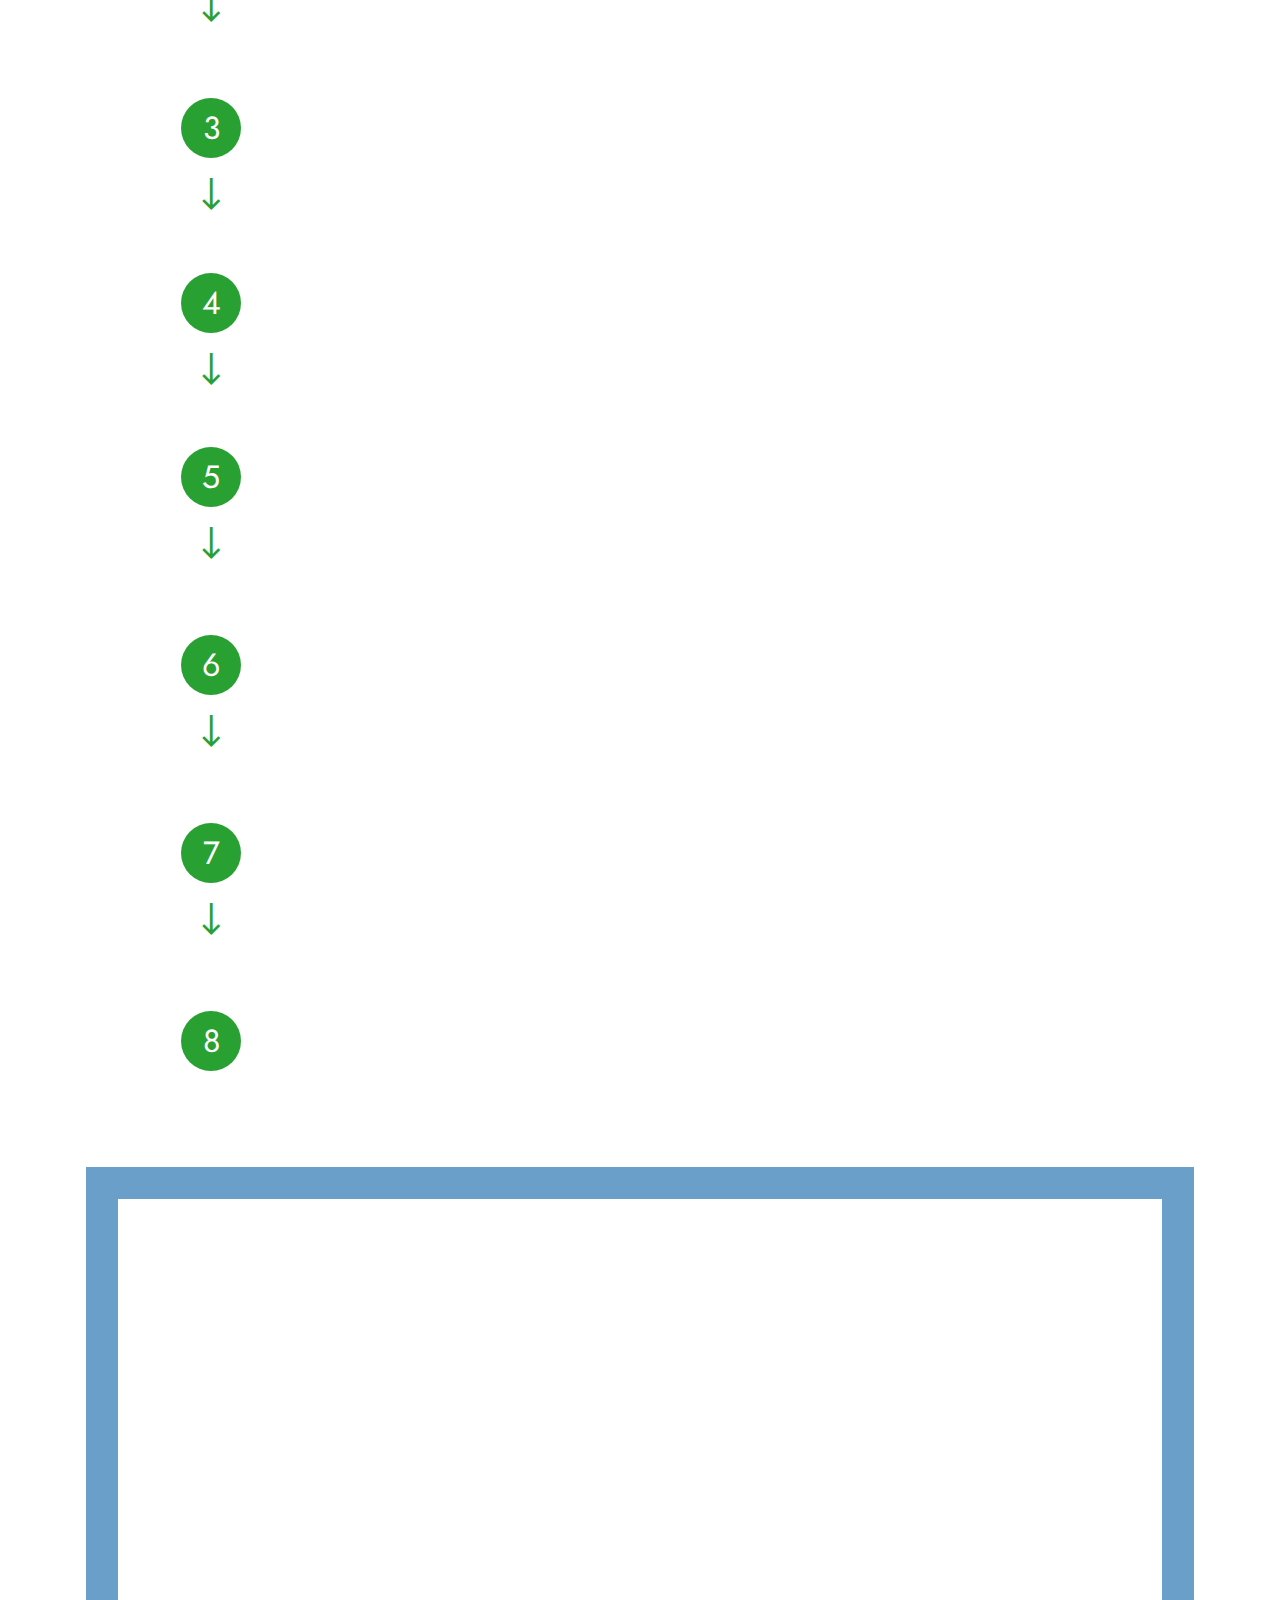
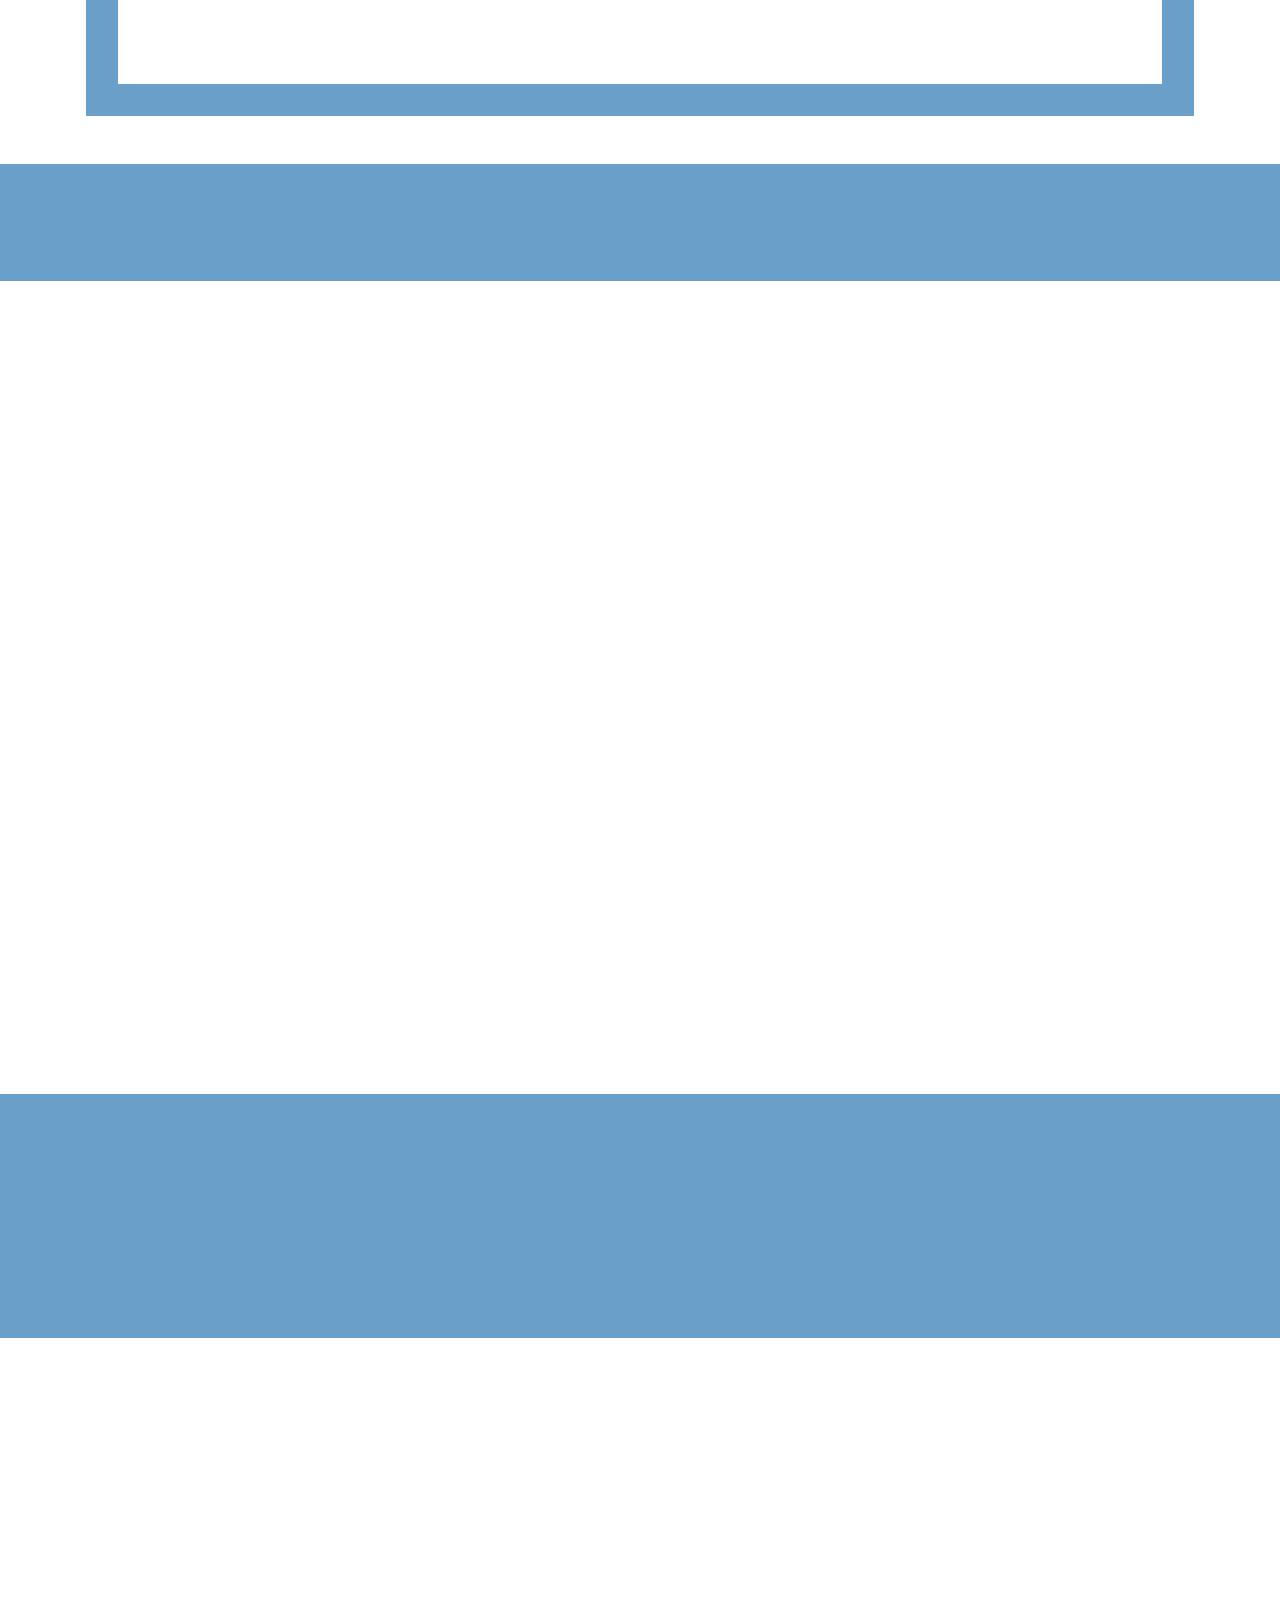
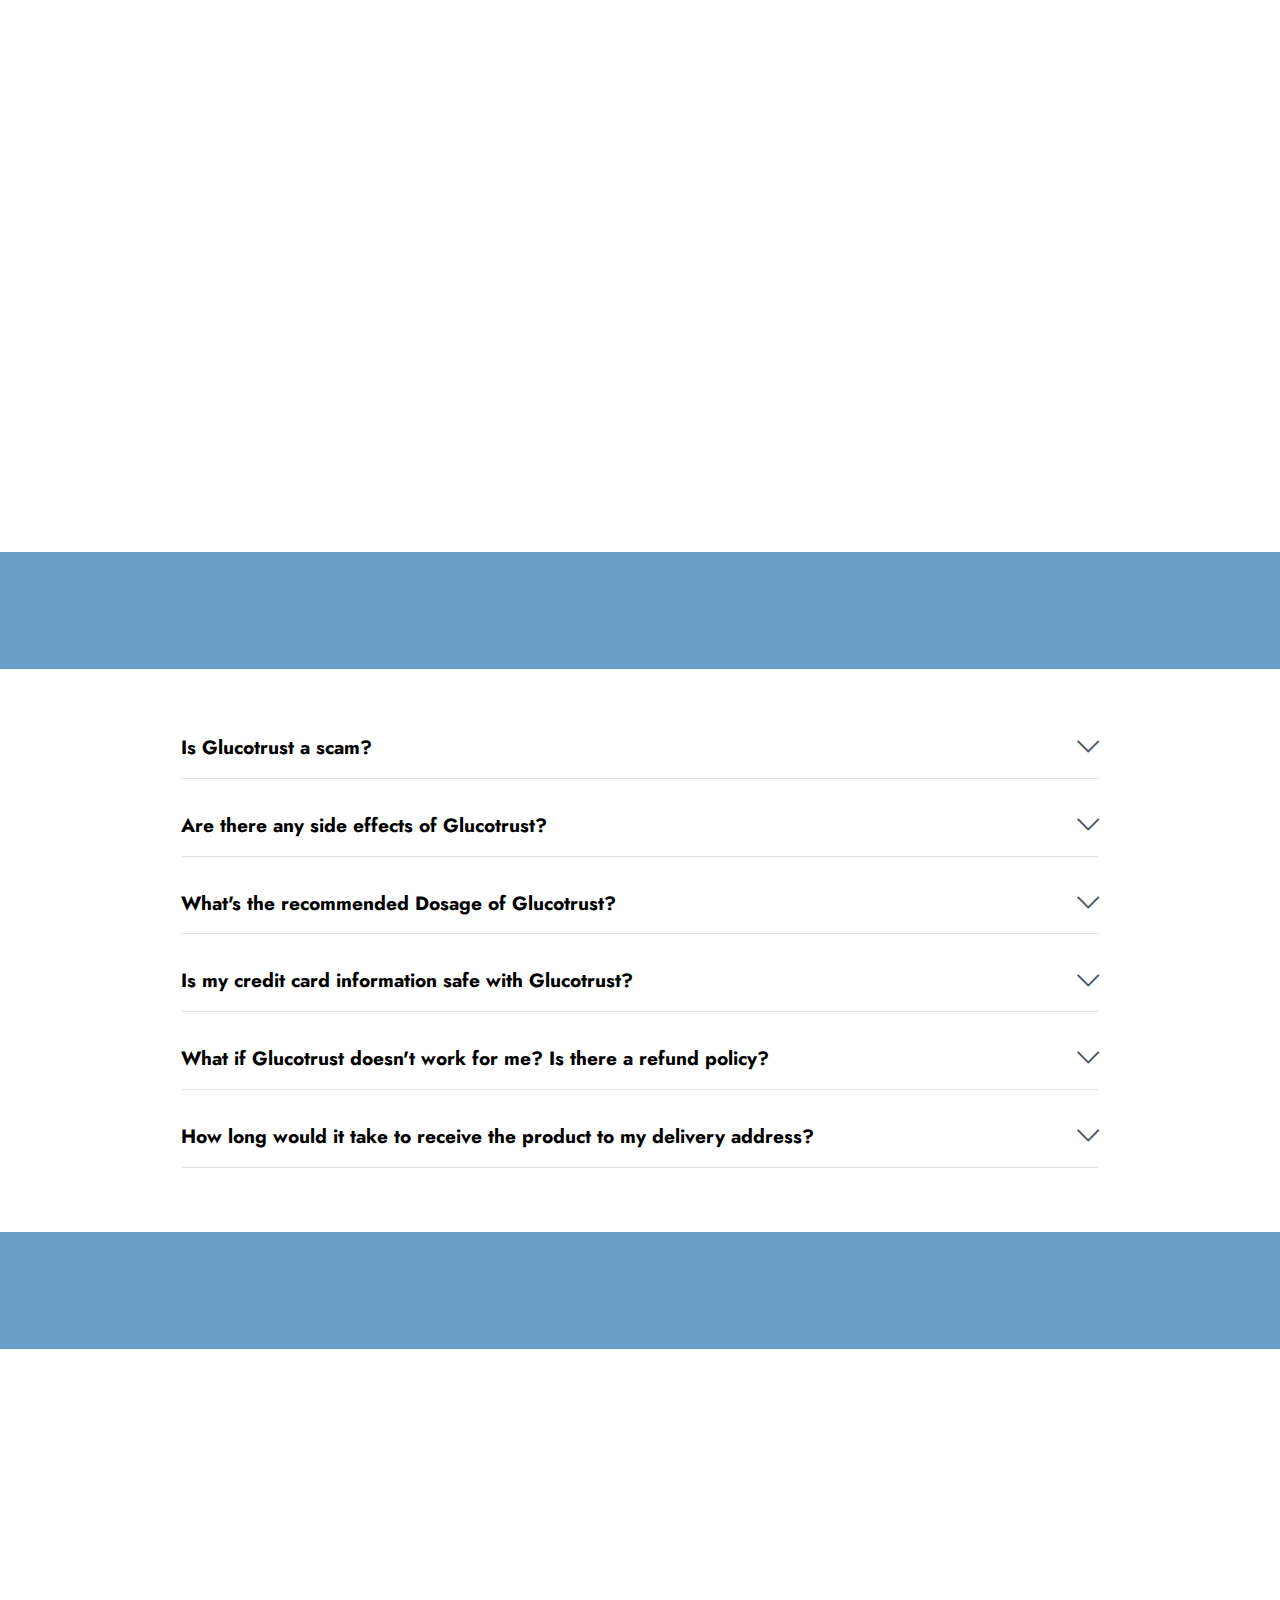
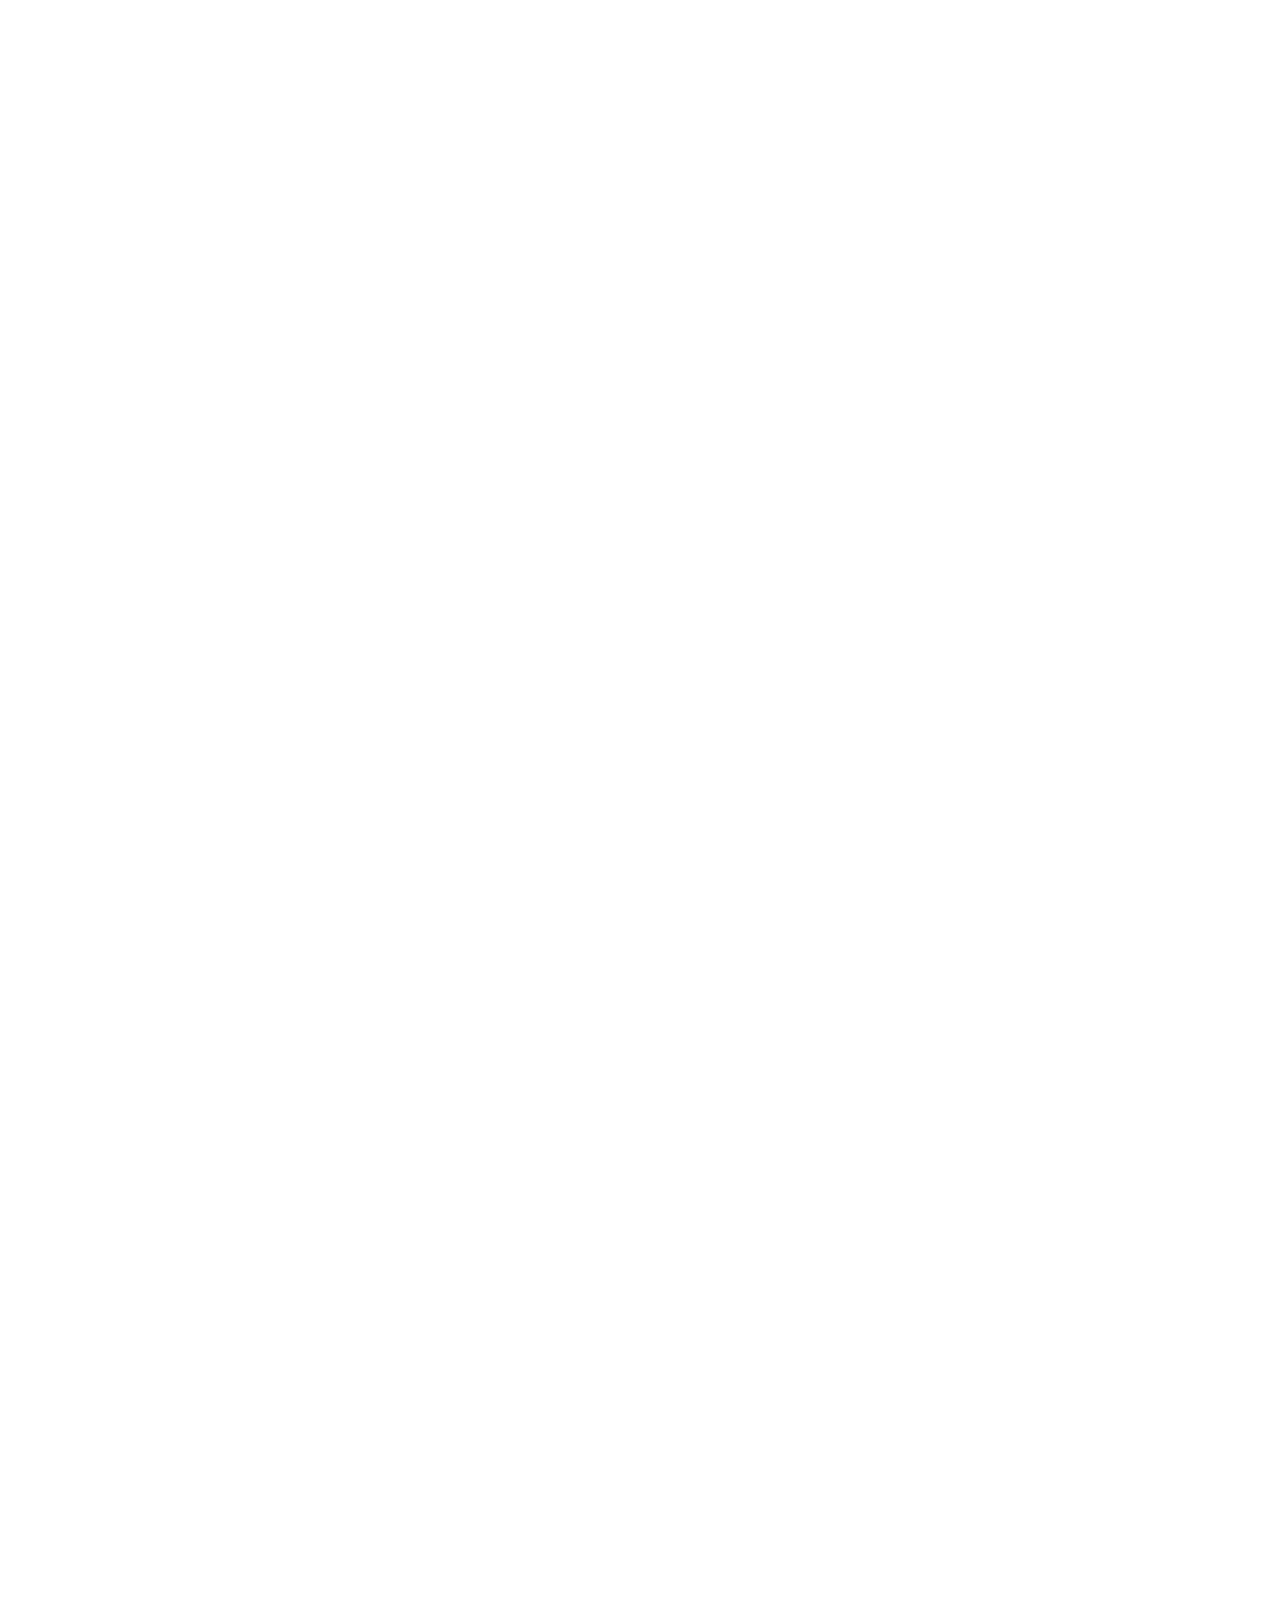
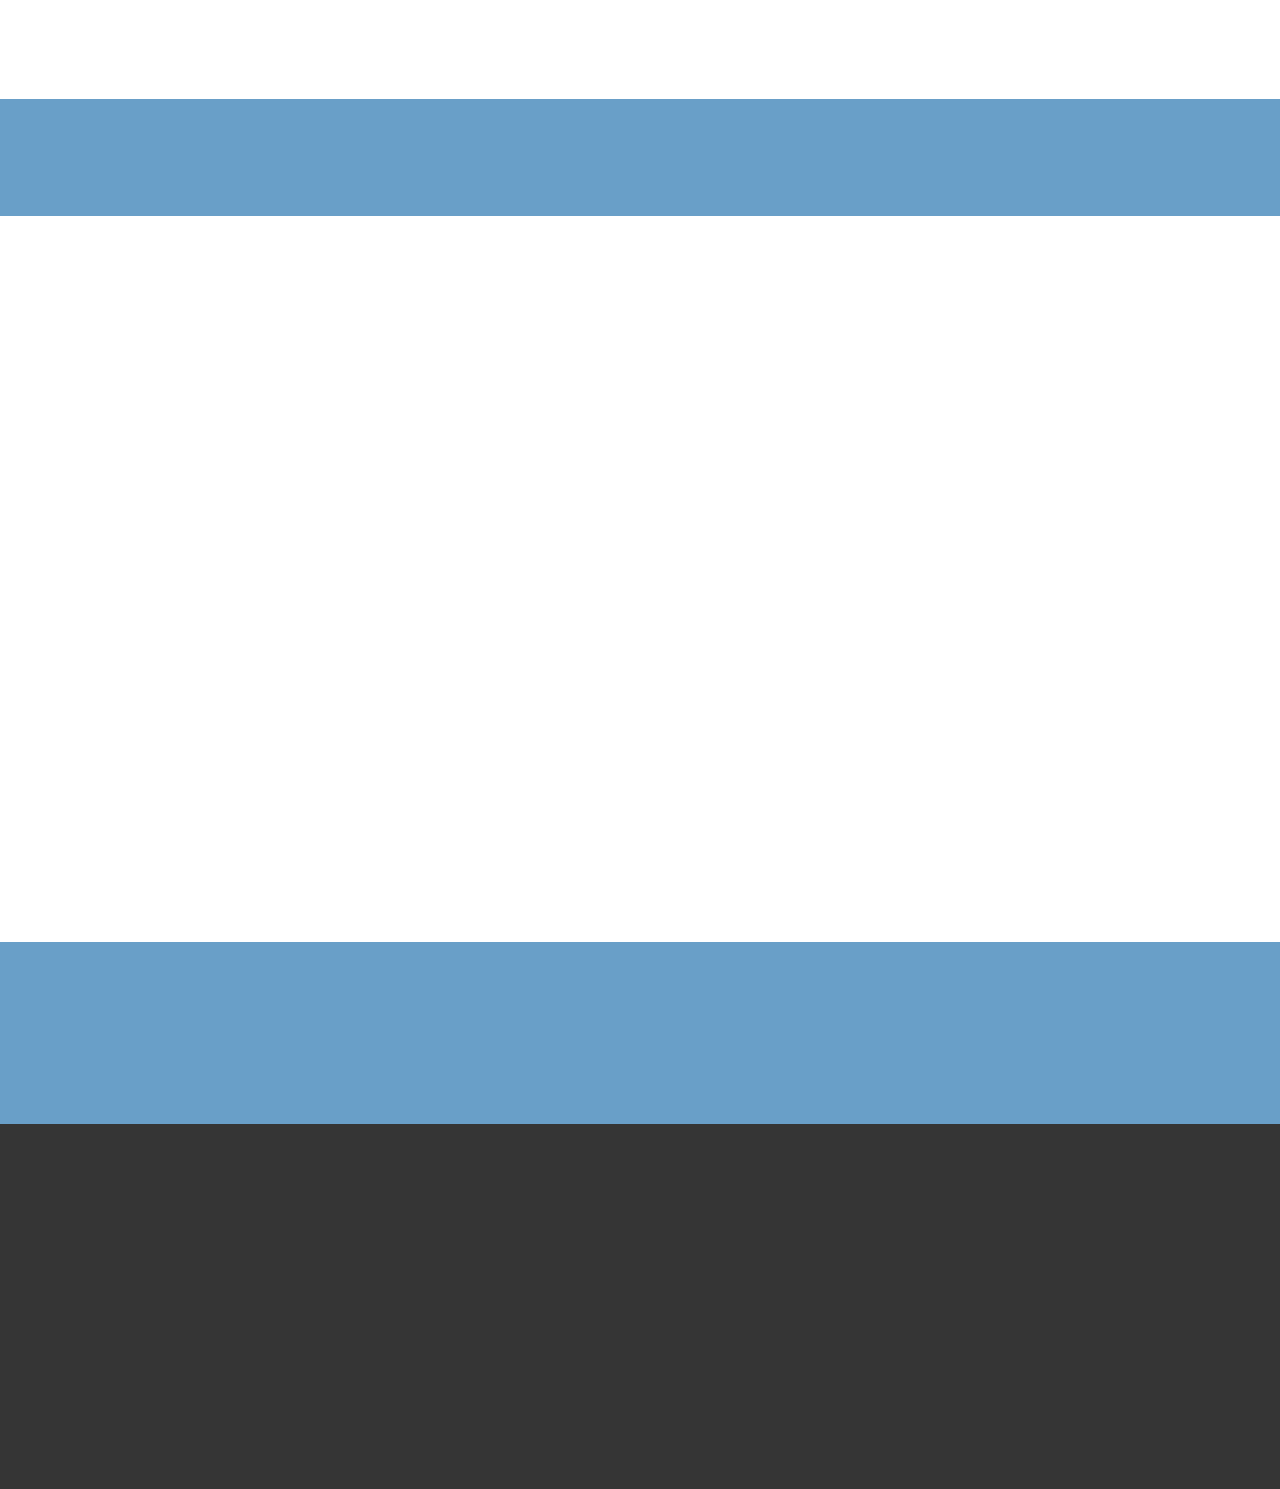
==== commit c8079d87: "Update index.html" ====
--- a/index.html
+++ b/index.html
@@ -8,7 +8,7 @@
 
     <meta name="twitter:card" content="summary_large_image" />
     <meta name="twitter:image:src" content="" />
-    <meta property="og:image" content="assets-2/images/Glucotrust.png" />
+    <meta property="og:image" content="assets-2/images/glucotrust.png" />
     <meta name="twitter:title" content="GlucoTrust at $49/bottle - Save 55% Now | Official Site" />
     <meta
       name="viewport"
@@ -268,7 +268,7 @@
           <div class="col-12 col-md-5 image-wrapper">
             <a href="https://fcbc4t7ygqfsaxba0sk86n-g1v.hop.clickbank.net" rel="nofollow" alt="Glucotrust" title="Glucotrust"
               ><img
-                src="assets-2/images/Glucotrust.png"
+                src="assets-2/images/glucotrust.png"
                 alt="Glucotrust Buy Now"
             /></a>
           </div>
@@ -389,7 +389,7 @@
           <div class="p-0 col-12 col-lg-6 md-pb">
             <div class="image-wrapper">
               <img
-                src="assets-2/images/Glucotrust-supplement.png"
+                src="assets-2/images/glucotrust-supplement.png"
                 alt="Glucotrust Supplement"
               />
             </div>
@@ -608,7 +608,7 @@
             <div class="image-wrapper">
               <a href="https://fcbc4t7ygqfsaxba0sk86n-g1v.hop.clickbank.net" rel="nofollow" alt="Glucotrust" title="Glucotrust"
                 ><img
-                  src="assets-2/images/Glucotrust-buy.png"
+                  src="assets-2/images/glucotrust-buy.png"
                   alt="Glucotrust"
               /></a>
             </div>
@@ -825,7 +825,7 @@
               <div class="col-12 col-lg-4">
                 <div class="image-wrapper">
                   <img
-                    src="assets-2/images/Glucotrust-money-back-guarantee.png"
+                    src="assets-2/images/glucotrust-money-back-guarantee.png"
                     alt="Glucotrust Money Back Guarantee"
                   />
                 </div>
@@ -952,7 +952,7 @@
             <div class="image-wrapper">
               <a href="https://fcbc4t7ygqfsaxba0sk86n-g1v.hop.clickbank.net" rel="nofollow" alt="Glucotrust" title="Glucotrust"
                 ><img
-                  src="assets-2/images/Glucotrust-buy.png"
+                  src="assets-2/images/glucotrust-buy.png"
                   alt="Glucotrust Price"
               /></a>
             </div>
@@ -1285,7 +1285,7 @@
             <div class="image-wrapper">
               <a href="https://fcbc4t7ygqfsaxba0sk86n-g1v.hop.clickbank.net" rel="nofollow" alt="Glucotrust" title="Glucotrust"
                 ><img
-                  src="assets-2/images/Glucotrust-order.jpg"
+                  src="assets-2/images/glucotrust-order.jpg"
                   alt="Glucotrust Order"
               /></a>
             </div>
@@ -1361,7 +1361,7 @@
             <div class="image-wrapper">
               <a href="https://fcbc4t7ygqfsaxba0sk86n-g1v.hop.clickbank.net" rel="nofollow" alt="Glucotrust" title="Glucotrust"
                 ><img
-                  src="assets-2/images/Glucotrust.png"
+                  src="assets-2/images/glucotrust.png"
                   alt="Glucotrust Shop Now"
               /></a>
             </div>
@@ -1575,4 +1575,4 @@
     </div>
     <input name="animation" type="hidden" />
   </body>
-</html>+</html>
--- a/assets-2/web/assets/mobirise-icons2/mobirise2.css
+++ b/assets-2/web/assets/mobirise-icons2/mobirise2.css
@@ -0,0 +1,498 @@
+@font-face {
+  font-family: 'Moririse2';
+  font-display: swap;
+  src:  url('mobirise2.eot?f2bix4');
+  src:  url('mobirise2.eot?f2bix4#iefix') format('embedded-opentype'),
+    url('mobirise2.ttf?f2bix4') format('truetype'),
+    url('mobirise2.woff?f2bix4') format('woff'),
+    url('mobirise2.svg?f2bix4#mobirise2') format('svg');
+  font-weight: normal;
+  font-style: normal;
+}
+
+[class^="mobi-"], [class*=" mobi-"] {
+  /* use !important to prevent issues with browser extensions that change fonts */
+  font-family: 'Moririse2' !important;
+  speak: none;
+  font-style: normal;
+  font-weight: normal;
+  font-variant: normal;
+  text-transform: none;
+  line-height: 1;
+
+  /* Better Font Rendering =========== */
+  -webkit-font-smoothing: antialiased;
+  -moz-osx-font-smoothing: grayscale;
+}
+
+.mobi-mbri-add-submenu:before {
+  content: "\e900";
+}
+.mobi-mbri-alert:before {
+  content: "\e901";
+}
+.mobi-mbri-align-center:before {
+  content: "\e902";
+}
+.mobi-mbri-align-justify:before {
+  content: "\e903";
+}
+.mobi-mbri-align-left:before {
+  content: "\e904";
+}
+.mobi-mbri-align-right:before {
+  content: "\e905";
+}
+.mobi-mbri-android:before {
+  content: "\e906";
+}
+.mobi-mbri-apple:before {
+  content: "\e907";
+}
+.mobi-mbri-arrow-down:before {
+  content: "\e908";
+}
+.mobi-mbri-arrow-next:before {
+  content: "\e909";
+}
+.mobi-mbri-arrow-prev:before {
+  content: "\e90a";
+}
+.mobi-mbri-arrow-up:before {
+  content: "\e90b";
+}
+.mobi-mbri-bold:before {
+  content: "\e90c";
+}
+.mobi-mbri-bookmark:before {
+  content: "\e90d";
+}
+.mobi-mbri-bootstrap:before {
+  content: "\e90e";
+}
+.mobi-mbri-briefcase:before {
+  content: "\e90f";
+}
+.mobi-mbri-browse:before {
+  content: "\e910";
+}
+.mobi-mbri-bulleted-list:before {
+  content: "\e911";
+}
+.mobi-mbri-calendar:before {
+  content: "\e912";
+}
+.mobi-mbri-camera:before {
+  content: "\e913";
+}
+.mobi-mbri-cart-add:before {
+  content: "\e914";
+}
+.mobi-mbri-cart-full:before {
+  content: "\e915";
+}
+.mobi-mbri-cash:before {
+  content: "\e916";
+}
+.mobi-mbri-change-style:before {
+  content: "\e917";
+}
+.mobi-mbri-chat:before {
+  content: "\e918";
+}
+.mobi-mbri-clock:before {
+  content: "\e919";
+}
+.mobi-mbri-close:before {
+  content: "\e91a";
+}
+.mobi-mbri-cloud:before {
+  content: "\e91b";
+}
+.mobi-mbri-code:before {
+  content: "\e91c";
+}
+.mobi-mbri-contact-form:before {
+  content: "\e91d";
+}
+.mobi-mbri-credit-card:before {
+  content: "\e91e";
+}
+.mobi-mbri-cursor-click:before {
+  content: "\e91f";
+}
+.mobi-mbri-cust-feedback:before {
+  content: "\e920";
+}
+.mobi-mbri-database:before {
+  content: "\e921";
+}
+.mobi-mbri-delivery:before {
+  content: "\e922";
+}
+.mobi-mbri-desktop:before {
+  content: "\e923";
+}
+.mobi-mbri-devices:before {
+  content: "\e924";
+}
+.mobi-mbri-down:before {
+  content: "\e925";
+}
+.mobi-mbri-download-2:before {
+  content: "\e926";
+}
+.mobi-mbri-download:before {
+  content: "\e927";
+}
+.mobi-mbri-drag-n-drop-2:before {
+  content: "\e928";
+}
+.mobi-mbri-drag-n-drop:before {
+  content: "\e929";
+}
+.mobi-mbri-edit-2:before {
+  content: "\e92a";
+}
+.mobi-mbri-edit:before {
+  content: "\e92b";
+}
+.mobi-mbri-error:before {
+  content: "\e92c";
+}
+.mobi-mbri-extension:before {
+  content: "\e92d";
+}
+.mobi-mbri-features:before {
+  content: "\e92e";
+}
+.mobi-mbri-file:before {
+  content: "\e92f";
+}
+.mobi-mbri-flag:before {
+  content: "\e930";
+}
+.mobi-mbri-folder:before {
+  content: "\e931";
+}
+.mobi-mbri-gift:before {
+  content: "\e932";
+}
+.mobi-mbri-github:before {
+  content: "\e933";
+}
+.mobi-mbri-globe-2:before {
+  content: "\e934";
+}
+.mobi-mbri-globe:before {
+  content: "\e935";
+}
+.mobi-mbri-growing-chart:before {
+  content: "\e936";
+}
+.mobi-mbri-hearth:before {
+  content: "\e937";
+}
+.mobi-mbri-help:before {
+  content: "\e938";
+}
+.mobi-mbri-home:before {
+  content: "\e939";
+}
+.mobi-mbri-hot-cup:before {
+  content: "\e93a";
+}
+.mobi-mbri-idea:before {
+  content: "\e93b";
+}
+.mobi-mbri-image-gallery:before {
+  content: "\e93c";
+}
+.mobi-mbri-image-slider:before {
+  content: "\e93d";
+}
+.mobi-mbri-info:before {
+  content: "\e93e";
+}
+.mobi-mbri-italic:before {
+  content: "\e93f";
+}
+.mobi-mbri-key:before {
+  content: "\e940";
+}
+.mobi-mbri-laptop:before {
+  content: "\e941";
+}
+.mobi-mbri-layers:before {
+  content: "\e942";
+}
+.mobi-mbri-left-right:before {
+  content: "\e943";
+}
+.mobi-mbri-left:before {
+  content: "\e944";
+}
+.mobi-mbri-letter:before {
+  content: "\e945";
+}
+.mobi-mbri-like:before {
+  content: "\e946";
+}
+.mobi-mbri-link:before {
+  content: "\e947";
+}
+.mobi-mbri-lock:before {
+  content: "\e948";
+}
+.mobi-mbri-login:before {
+  content: "\e949";
+}
+.mobi-mbri-logout:before {
+  content: "\e94a";
+}
+.mobi-mbri-magic-stick:before {
+  content: "\e94b";
+}
+.mobi-mbri-map-pin:before {
+  content: "\e94c";
+}
+.mobi-mbri-menu:before {
+  content: "\e94d";
+}
+.mobi-mbri-mobile-2:before {
+  content: "\e94e";
+}
+.mobi-mbri-mobile-horizontal:before {
+  content: "\e94f";
+}
+.mobi-mbri-mobile:before {
+  content: "\e950";
+}
+.mobi-mbri-mobirise:before {
+  content: "\e951";
+}
+.mobi-mbri-more-horizontal:before {
+  content: "\e952";
+}
+.mobi-mbri-more-vertical:before {
+  content: "\e953";
+}
+.mobi-mbri-music:before {
+  content: "\e954";
+}
+.mobi-mbri-new-file:before {
+  content: "\e955";
+}
+.mobi-mbri-numbered-list:before {
+  content: "\e956";
+}
+.mobi-mbri-opened-folder:before {
+  content: "\e957";
+}
+.mobi-mbri-pages:before {
+  content: "\e958";
+}
+.mobi-mbri-paper-plane:before {
+  content: "\e959";
+}
+.mobi-mbri-paperclip:before {
+  content: "\e95a";
+}
+.mobi-mbri-phone:before {
+  content: "\e95b";
+}
+.mobi-mbri-photo:before {
+  content: "\e95c";
+}
+.mobi-mbri-photos:before {
+  content: "\e95d";
+}
+.mobi-mbri-pin:before {
+  content: "\e95e";
+}
+.mobi-mbri-play:before {
+  content: "\e95f";
+}
+.mobi-mbri-plus:before {
+  content: "\e960";
+}
+.mobi-mbri-preview:before {
+  content: "\e961";
+}
+.mobi-mbri-print:before {
+  content: "\e962";
+}
+.mobi-mbri-protect:before {
+  content: "\e963";
+}
+.mobi-mbri-question:before {
+  content: "\e964";
+}
+.mobi-mbri-quote-left:before {
+  content: "\e965";
+}
+.mobi-mbri-quote-right:before {
+  content: "\e966";
+}
+.mobi-mbri-redo:before {
+  content: "\e967";
+}
+.mobi-mbri-refresh:before {
+  content: "\e968";
+}
+.mobi-mbri-responsive-2:before {
+  content: "\e969";
+}
+.mobi-mbri-responsive:before {
+  content: "\e96a";
+}
+.mobi-mbri-right:before {
+  content: "\e96b";
+}
+.mobi-mbri-rocket:before {
+  content: "\e96c";
+}
+.mobi-mbri-sad-face:before {
+  content: "\e96d";
+}
+.mobi-mbri-sale:before {
+  content: "\e96e";
+}
+.mobi-mbri-save:before {
+  content: "\e96f";
+}
+.mobi-mbri-search:before {
+  content: "\e970";
+}
+.mobi-mbri-setting-2:before {
+  content: "\e971";
+}
+.mobi-mbri-setting-3:before {
+  content: "\e972";
+}
+.mobi-mbri-setting:before {
+  content: "\e973";
+}
+.mobi-mbri-share:before {
+  content: "\e974";
+}
+.mobi-mbri-shopping-bag:before {
+  content: "\e975";
+}
+.mobi-mbri-shopping-basket:before {
+  content: "\e976";
+}
+.mobi-mbri-shopping-cart:before {
+  content: "\e977";
+}
+.mobi-mbri-sites:before {
+  content: "\e978";
+}
+.mobi-mbri-smile-face:before {
+  content: "\e979";
+}
+.mobi-mbri-speed:before {
+  content: "\e97a";
+}
+.mobi-mbri-star:before {
+  content: "\e97b";
+}
+.mobi-mbri-success:before {
+  content: "\e97c";
+}
+.mobi-mbri-sun:before {
+  content: "\e97d";
+}
+.mobi-mbri-sun2:before {
+  content: "\e97e";
+}
+.mobi-mbri-tablet-vertical:before {
+  content: "\e97f";
+}
+.mobi-mbri-tablet:before {
+  content: "\e980";
+}
+.mobi-mbri-target:before {
+  content: "\e981";
+}
+.mobi-mbri-timer:before {
+  content: "\e982";
+}
+.mobi-mbri-to-ftp:before {
+  content: "\e983";
+}
+.mobi-mbri-to-local-drive:before {
+  content: "\e984";
+}
+.mobi-mbri-touch-swipe:before {
+  content: "\e985";
+}
+.mobi-mbri-touch:before {
+  content: "\e986";
+}
+.mobi-mbri-trash:before {
+  content: "\e987";
+}
+.mobi-mbri-underline:before {
+  content: "\e988";
+}
+.mobi-mbri-undo:before {
+  content: "\e989";
+}
+.mobi-mbri-unlink:before {
+  content: "\e98a";
+}
+.mobi-mbri-unlock:before {
+  content: "\e98b";
+}
+.mobi-mbri-up-down:before {
+  content: "\e98c";
+}
+.mobi-mbri-up:before {
+  content: "\e98d";
+}
+.mobi-mbri-update:before {
+  content: "\e98e";
+}
+.mobi-mbri-upload-2:before {
+  content: "\e98f";
+}
+.mobi-mbri-upload:before {
+  content: "\e990";
+}
+.mobi-mbri-user-2:before {
+  content: "\e991";
+}
+.mobi-mbri-user:before {
+  content: "\e992";
+}
+.mobi-mbri-users:before {
+  content: "\e993";
+}
+.mobi-mbri-video-play:before {
+  content: "\e994";
+}
+.mobi-mbri-video:before {
+  content: "\e995";
+}
+.mobi-mbri-watch:before {
+  content: "\e996";
+}
+.mobi-mbri-website-theme-2:before {
+  content: "\e997";
+}
+.mobi-mbri-website-theme:before {
+  content: "\e998";
+}
+.mobi-mbri-wifi:before {
+  content: "\e999";
+}
+.mobi-mbri-windows:before {
+  content: "\e99a";
+}
+.mobi-mbri-zoom-in:before {
+  content: "\e99b";
+}
+.mobi-mbri-zoom-out:before {
+  content: "\e99c";
+}
--- a/assets-2/web/assets/mobirise-icons/mobirise-icons.css
+++ b/assets-2/web/assets/mobirise-icons/mobirise-icons.css
@@ -0,0 +1,477 @@
+@font-face {
+  font-family: 'MobiriseIcons';
+  src:  url('mobirise-icons.eot?spat4u');
+  src:  url('mobirise-icons.eot?spat4u#iefix') format('embedded-opentype'),
+    url('mobirise-icons.ttf?spat4u') format('truetype'),
+    url('mobirise-icons.woff?spat4u') format('woff'),
+    url('mobirise-icons.svg?spat4u#MobiriseIcons') format('svg');
+  font-weight: normal;
+  font-style: normal;
+  font-display: swap;
+}
+
+[class^="mbri-"], [class*=" mbri-"] {
+  /* use !important to prevent issues with browser extensions that change fonts */
+  font-family: MobiriseIcons !important;
+  speak: none;
+  font-style: normal;
+  font-weight: normal;
+  font-variant: normal;
+  text-transform: none;
+  line-height: 1;
+
+  /* Better Font Rendering =========== */
+  -webkit-font-smoothing: antialiased;
+  -moz-osx-font-smoothing: grayscale;
+}
+
+.mbri-add-submenu:before {
+  content: "\e900";
+}
+.mbri-alert:before {
+  content: "\e901";
+}
+.mbri-align-center:before {
+  content: "\e902";
+}
+.mbri-align-justify:before {
+  content: "\e903";
+}
+.mbri-align-left:before {
+  content: "\e904";
+}
+.mbri-align-right:before {
+  content: "\e905";
+}
+.mbri-android:before {
+  content: "\e906";
+}
+.mbri-apple:before {
+  content: "\e907";
+}
+.mbri-arrow-down:before {
+  content: "\e908";
+}
+.mbri-arrow-next:before {
+  content: "\e909";
+}
+.mbri-arrow-prev:before {
+  content: "\e90a";
+}
+.mbri-arrow-up:before {
+  content: "\e90b";
+}
+.mbri-bold:before {
+  content: "\e90c";
+}
+.mbri-bookmark:before {
+  content: "\e90d";
+}
+.mbri-bootstrap:before {
+  content: "\e90e";
+}
+.mbri-briefcase:before {
+  content: "\e90f";
+}
+.mbri-browse:before {
+  content: "\e910";
+}
+.mbri-bulleted-list:before {
+  content: "\e911";
+}
+.mbri-calendar:before {
+  content: "\e912";
+}
+.mbri-camera:before {
+  content: "\e913";
+}
+.mbri-cart-add:before {
+  content: "\e914";
+}
+.mbri-cart-full:before {
+  content: "\e915";
+}
+.mbri-cash:before {
+  content: "\e916";
+}
+.mbri-change-style:before {
+  content: "\e917";
+}
+.mbri-chat:before {
+  content: "\e918";
+}
+.mbri-clock:before {
+  content: "\e919";
+}
+.mbri-close:before {
+  content: "\e91a";
+}
+.mbri-cloud:before {
+  content: "\e91b";
+}
+.mbri-code:before {
+  content: "\e91c";
+}
+.mbri-contact-form:before {
+  content: "\e91d";
+}
+.mbri-credit-card:before {
+  content: "\e91e";
+}
+.mbri-cursor-click:before {
+  content: "\e91f";
+}
+.mbri-cust-feedback:before {
+  content: "\e920";
+}
+.mbri-database:before {
+  content: "\e921";
+}
+.mbri-delivery:before {
+  content: "\e922";
+}
+.mbri-desktop:before {
+  content: "\e923";
+}
+.mbri-devices:before {
+  content: "\e924";
+}
+.mbri-down:before {
+  content: "\e925";
+}
+.mbri-download:before {
+  content: "\e989";
+}
+.mbri-drag-n-drop:before {
+  content: "\e927";
+}
+.mbri-drag-n-drop2:before {
+  content: "\e928";
+}
+.mbri-edit:before {
+  content: "\e929";
+}
+.mbri-edit2:before {
+  content: "\e92a";
+}
+.mbri-error:before {
+  content: "\e92b";
+}
+.mbri-extension:before {
+  content: "\e92c";
+}
+.mbri-features:before {
+  content: "\e92d";
+}
+.mbri-file:before {
+  content: "\e92e";
+}
+.mbri-flag:before {
+  content: "\e92f";
+}
+.mbri-folder:before {
+  content: "\e930";
+}
+.mbri-gift:before {
+  content: "\e931";
+}
+.mbri-github:before {
+  content: "\e932";
+}
+.mbri-globe:before {
+  content: "\e933";
+}
+.mbri-globe-2:before {
+  content: "\e934";
+}
+.mbri-growing-chart:before {
+  content: "\e935";
+}
+.mbri-hearth:before {
+  content: "\e936";
+}
+.mbri-help:before {
+  content: "\e937";
+}
+.mbri-home:before {
+  content: "\e938";
+}
+.mbri-hot-cup:before {
+  content: "\e939";
+}
+.mbri-idea:before {
+  content: "\e93a";
+}
+.mbri-image-gallery:before {
+  content: "\e93b";
+}
+.mbri-image-slider:before {
+  content: "\e93c";
+}
+.mbri-info:before {
+  content: "\e93d";
+}
+.mbri-italic:before {
+  content: "\e93e";
+}
+.mbri-key:before {
+  content: "\e93f";
+}
+.mbri-laptop:before {
+  content: "\e940";
+}
+.mbri-layers:before {
+  content: "\e941";
+}
+.mbri-left-right:before {
+  content: "\e942";
+}
+.mbri-left:before {
+  content: "\e943";
+}
+.mbri-letter:before {
+  content: "\e944";
+}
+.mbri-like:before {
+  content: "\e945";
+}
+.mbri-link:before {
+  content: "\e946";
+}
+.mbri-lock:before {
+  content: "\e947";
+}
+.mbri-login:before {
+  content: "\e948";
+}
+.mbri-logout:before {
+  content: "\e949";
+}
+.mbri-magic-stick:before {
+  content: "\e94a";
+}
+.mbri-map-pin:before {
+  content: "\e94b";
+}
+.mbri-menu:before {
+  content: "\e94c";
+}
+.mbri-mobile:before {
+  content: "\e94d";
+}
+.mbri-mobile2:before {
+  content: "\e94e";
+}
+.mbri-mobirise:before {
+  content: "\e94f";
+}
+.mbri-more-horizontal:before {
+  content: "\e950";
+}
+.mbri-more-vertical:before {
+  content: "\e951";
+}
+.mbri-music:before {
+  content: "\e952";
+}
+.mbri-new-file:before {
+  content: "\e953";
+}
+.mbri-numbered-list:before {
+  content: "\e954";
+}
+.mbri-opened-folder:before {
+  content: "\e955";
+}
+.mbri-pages:before {
+  content: "\e956";
+}
+.mbri-paper-plane:before {
+  content: "\e957";
+}
+.mbri-paperclip:before {
+  content: "\e958";
+}
+.mbri-photo:before {
+  content: "\e959";
+}
+.mbri-photos:before {
+  content: "\e95a";
+}
+.mbri-pin:before {
+  content: "\e95b";
+}
+.mbri-play:before {
+  content: "\e95c";
+}
+.mbri-plus:before {
+  content: "\e95d";
+}
+.mbri-preview:before {
+  content: "\e95e";
+}
+.mbri-print:before {
+  content: "\e95f";
+}
+.mbri-protect:before {
+  content: "\e960";
+}
+.mbri-question:before {
+  content: "\e961";
+}
+.mbri-quote-left:before {
+  content: "\e962";
+}
+.mbri-quote-right:before {
+  content: "\e963";
+}
+.mbri-refresh:before {
+  content: "\e964";
+}
+.mbri-responsive:before {
+  content: "\e965";
+}
+.mbri-right:before {
+  content: "\e966";
+}
+.mbri-rocket:before {
+  content: "\e967";
+}
+.mbri-sad-face:before {
+  content: "\e968";
+}
+.mbri-sale:before {
+  content: "\e969";
+}
+.mbri-save:before {
+  content: "\e96a";
+}
+.mbri-search:before {
+  content: "\e96b";
+}
+.mbri-setting:before {
+  content: "\e96c";
+}
+.mbri-setting2:before {
+  content: "\e96d";
+}
+.mbri-setting3:before {
+  content: "\e96e";
+}
+.mbri-share:before {
+  content: "\e96f";
+}
+.mbri-shopping-bag:before {
+  content: "\e970";
+}
+.mbri-shopping-basket:before {
+  content: "\e971";
+}
+.mbri-shopping-cart:before {
+  content: "\e972";
+}
+.mbri-sites:before {
+  content: "\e973";
+}
+.mbri-smile-face:before {
+  content: "\e974";
+}
+.mbri-speed:before {
+  content: "\e975";
+}
+.mbri-star:before {
+  content: "\e976";
+}
+.mbri-success:before {
+  content: "\e977";
+}
+.mbri-sun:before {
+  content: "\e978";
+}
+.mbri-sun2:before {
+  content: "\e979";
+}
+.mbri-tablet:before {
+  content: "\e97a";
+}
+.mbri-tablet-vertical:before {
+  content: "\e97b";
+}
+.mbri-target:before {
+  content: "\e97c";
+}
+.mbri-timer:before {
+  content: "\e97d";
+}
+.mbri-to-ftp:before {
+  content: "\e97e";
+}
+.mbri-to-local-drive:before {
+  content: "\e97f";
+}
+.mbri-touch-swipe:before {
+  content: "\e980";
+}
+.mbri-touch:before {
+  content: "\e981";
+}
+.mbri-trash:before {
+  content: "\e982";
+}
+.mbri-underline:before {
+  content: "\e983";
+}
+.mbri-unlink:before {
+  content: "\e984";
+}
+.mbri-unlock:before {
+  content: "\e985";
+}
+.mbri-up-down:before {
+  content: "\e986";
+}
+.mbri-up:before {
+  content: "\e987";
+}
+.mbri-update:before {
+  content: "\e988";
+}
+.mbri-upload:before {
+ content: "\e926"; 
+}
+.mbri-user:before {
+  content: "\e98a";
+}
+.mbri-user2:before {
+  content: "\e98b";
+}
+.mbri-users:before {
+  content: "\e98c";
+}
+.mbri-video:before {
+  content: "\e98d";
+}
+.mbri-video-play:before {
+  content: "\e98e";
+}
+.mbri-watch:before {
+  content: "\e98f";
+}
+.mbri-website-theme:before {
+  content: "\e990";
+}
+.mbri-wifi:before {
+  content: "\e991";
+}
+.mbri-windows:before {
+  content: "\e992";
+}
+.mbri-zoom-out:before {
+  content: "\e993";
+}
+.mbri-redo:before {
+  content: "\e994";
+}
+.mbri-undo:before {
+  content: "\e995";
+}
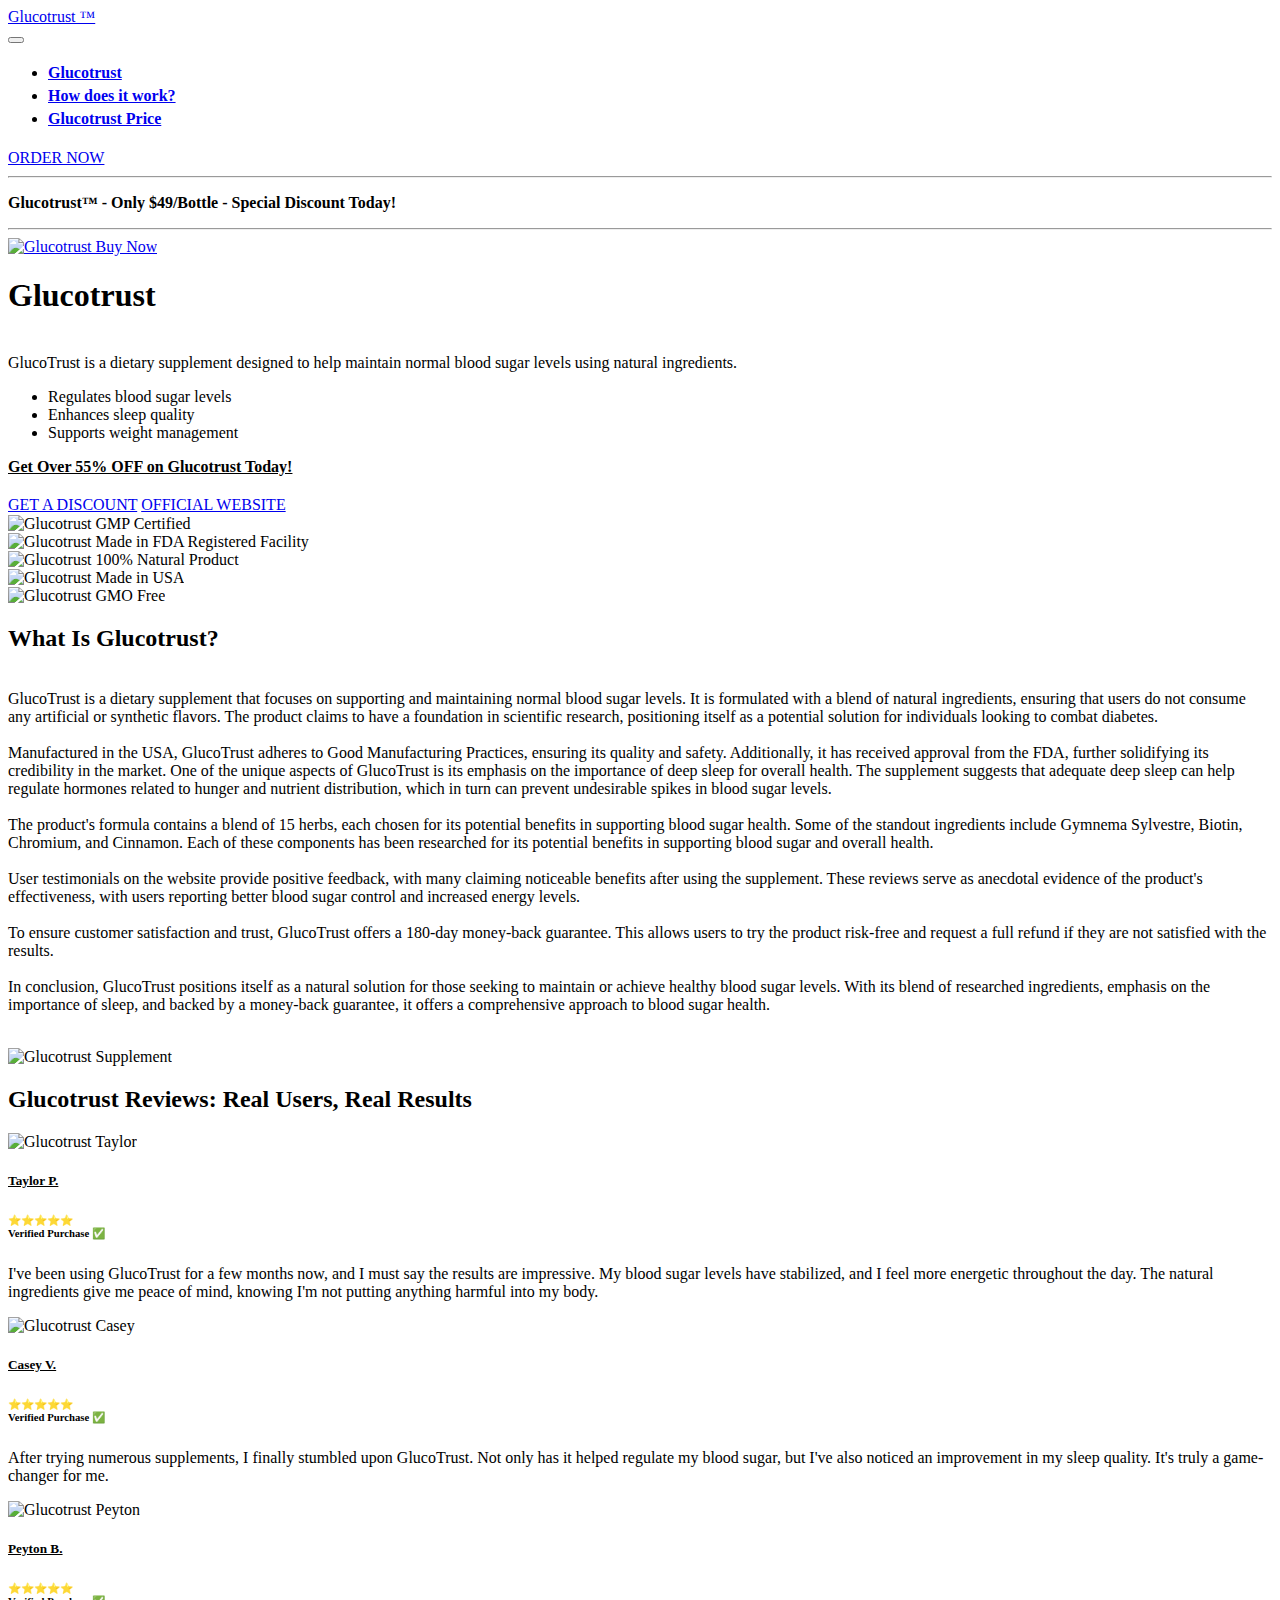
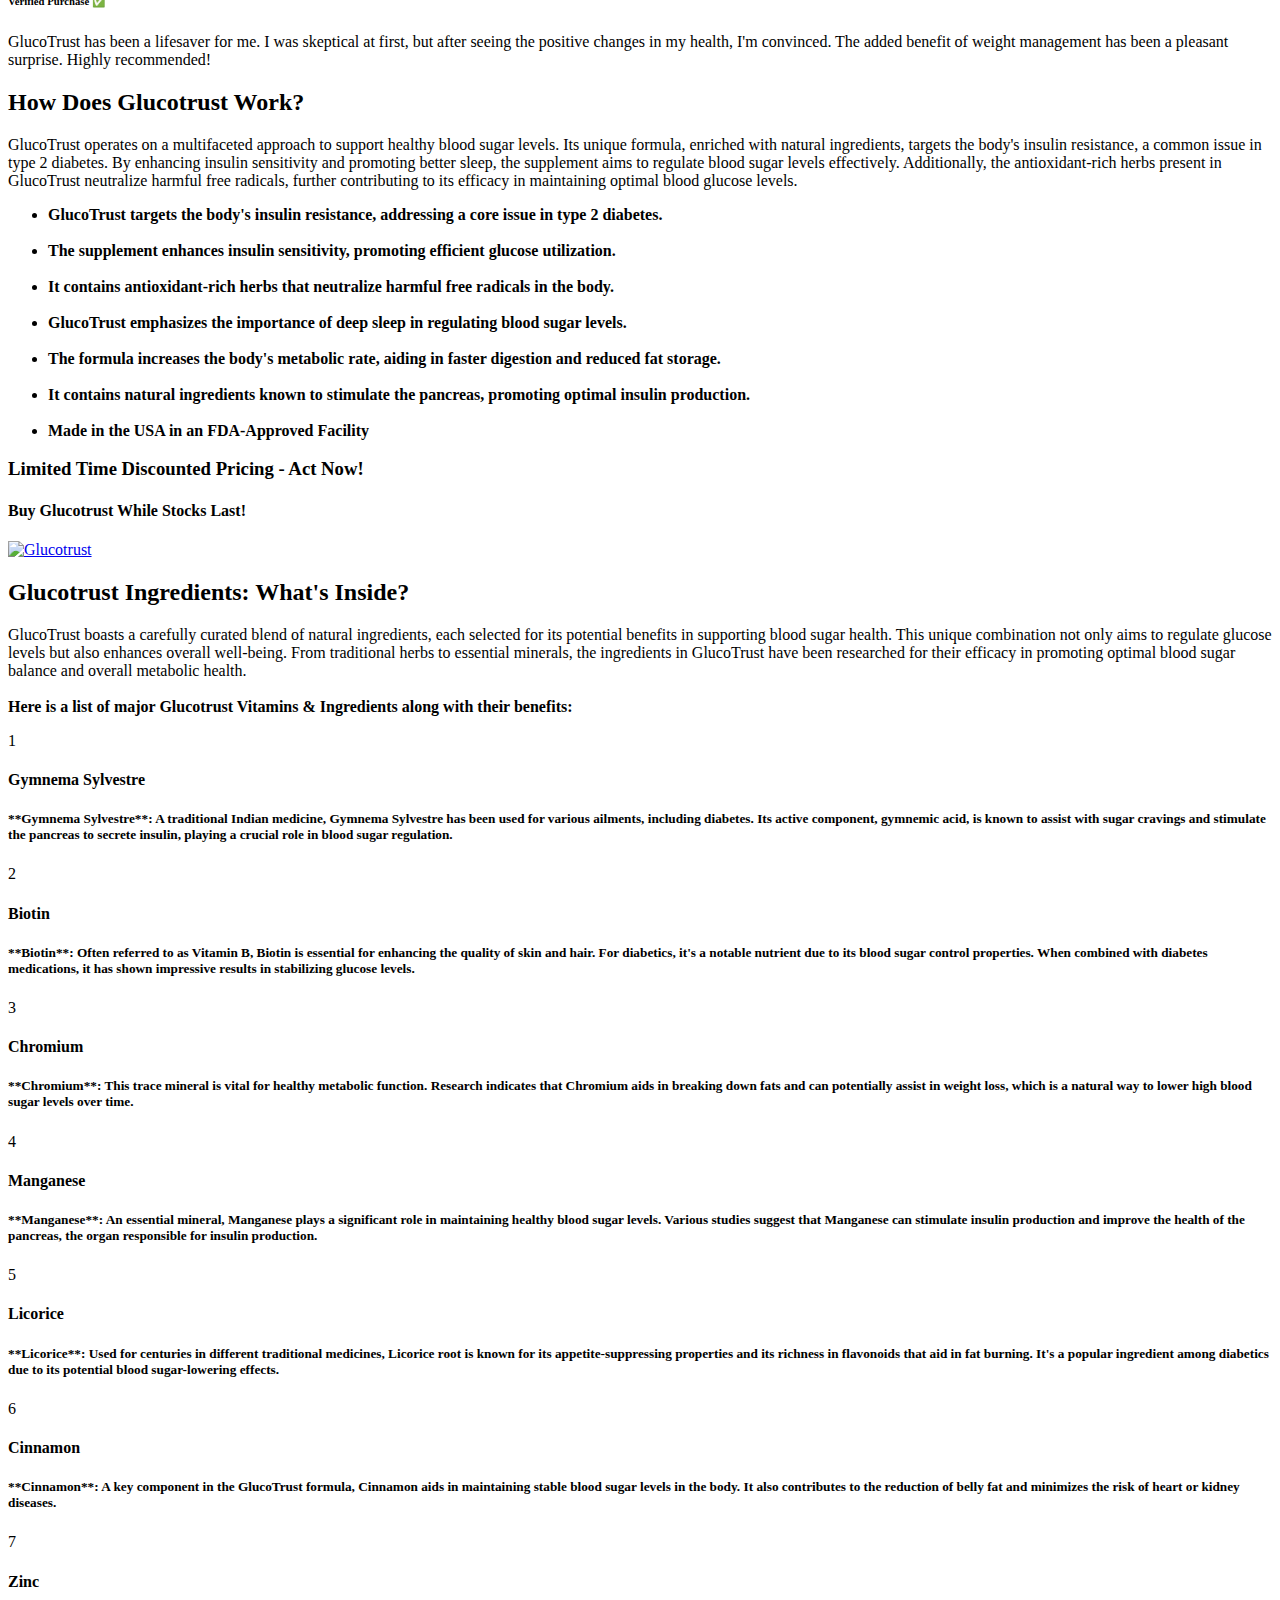
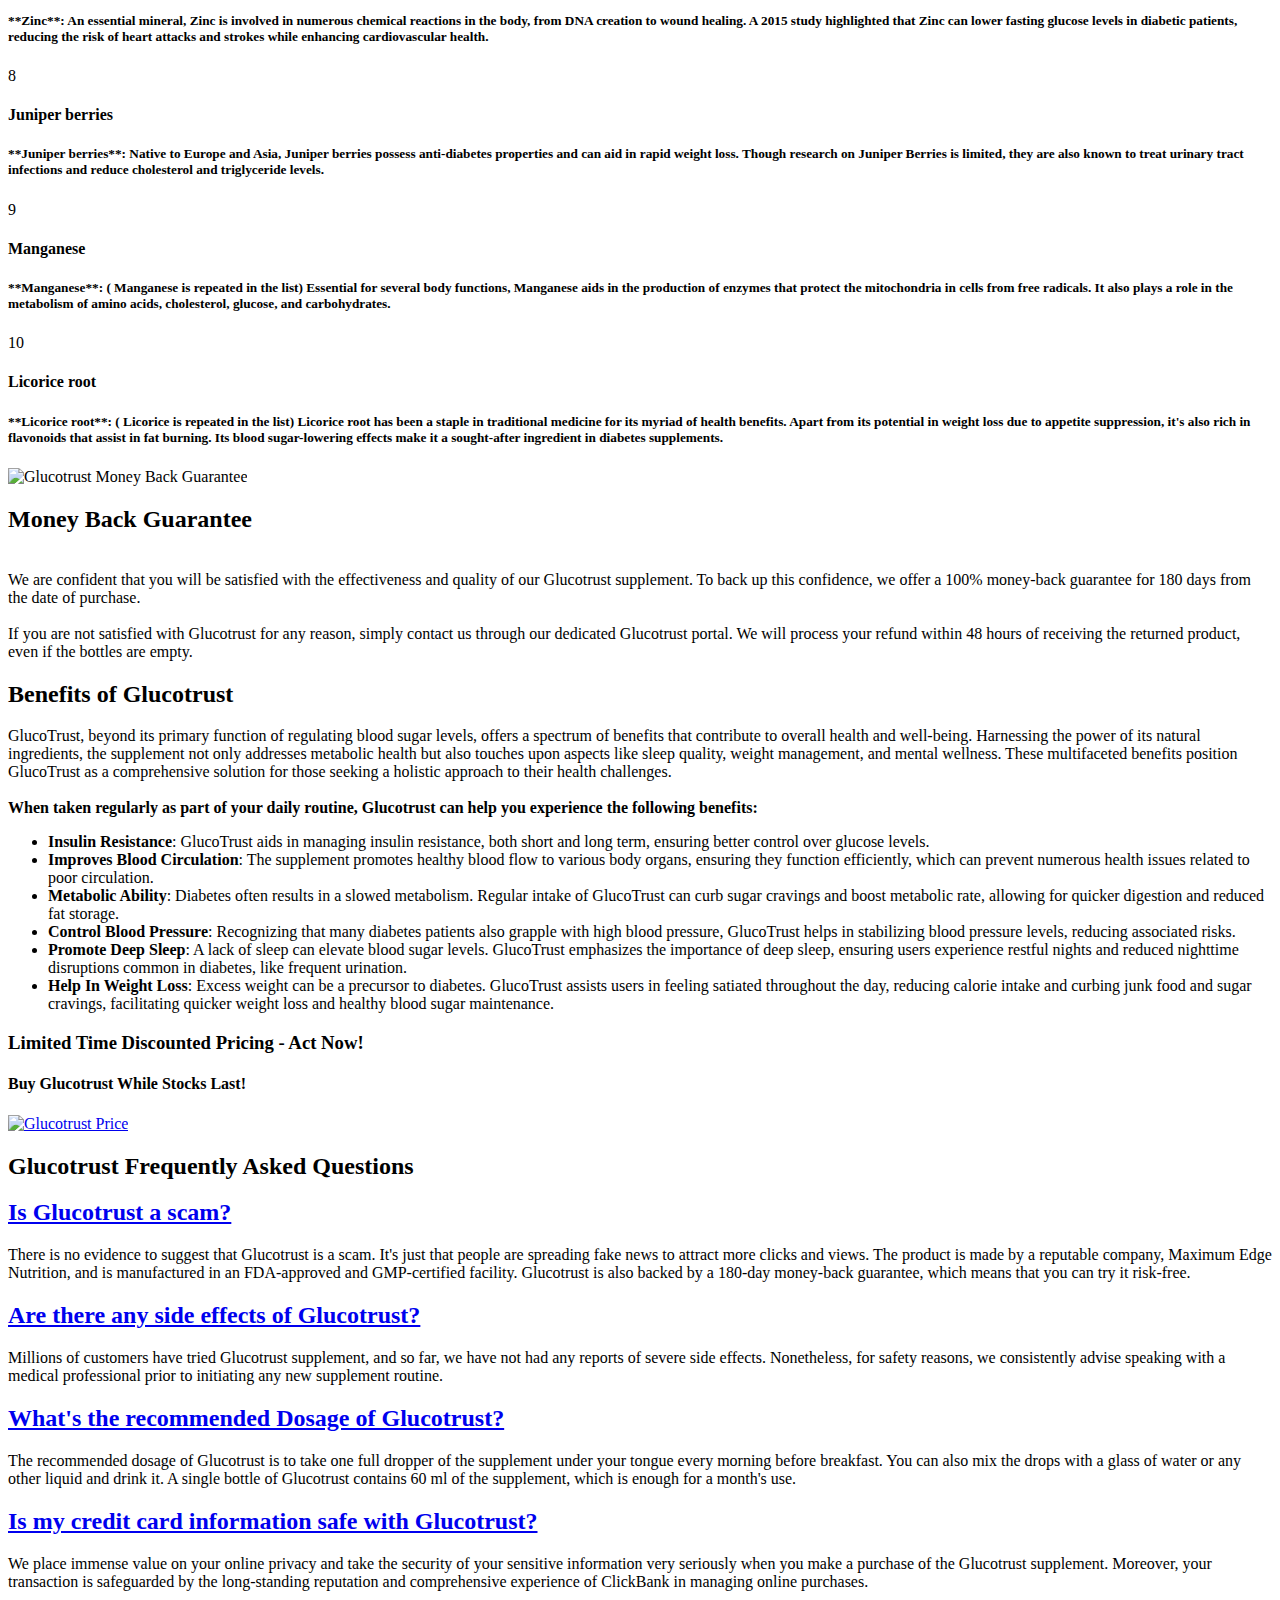
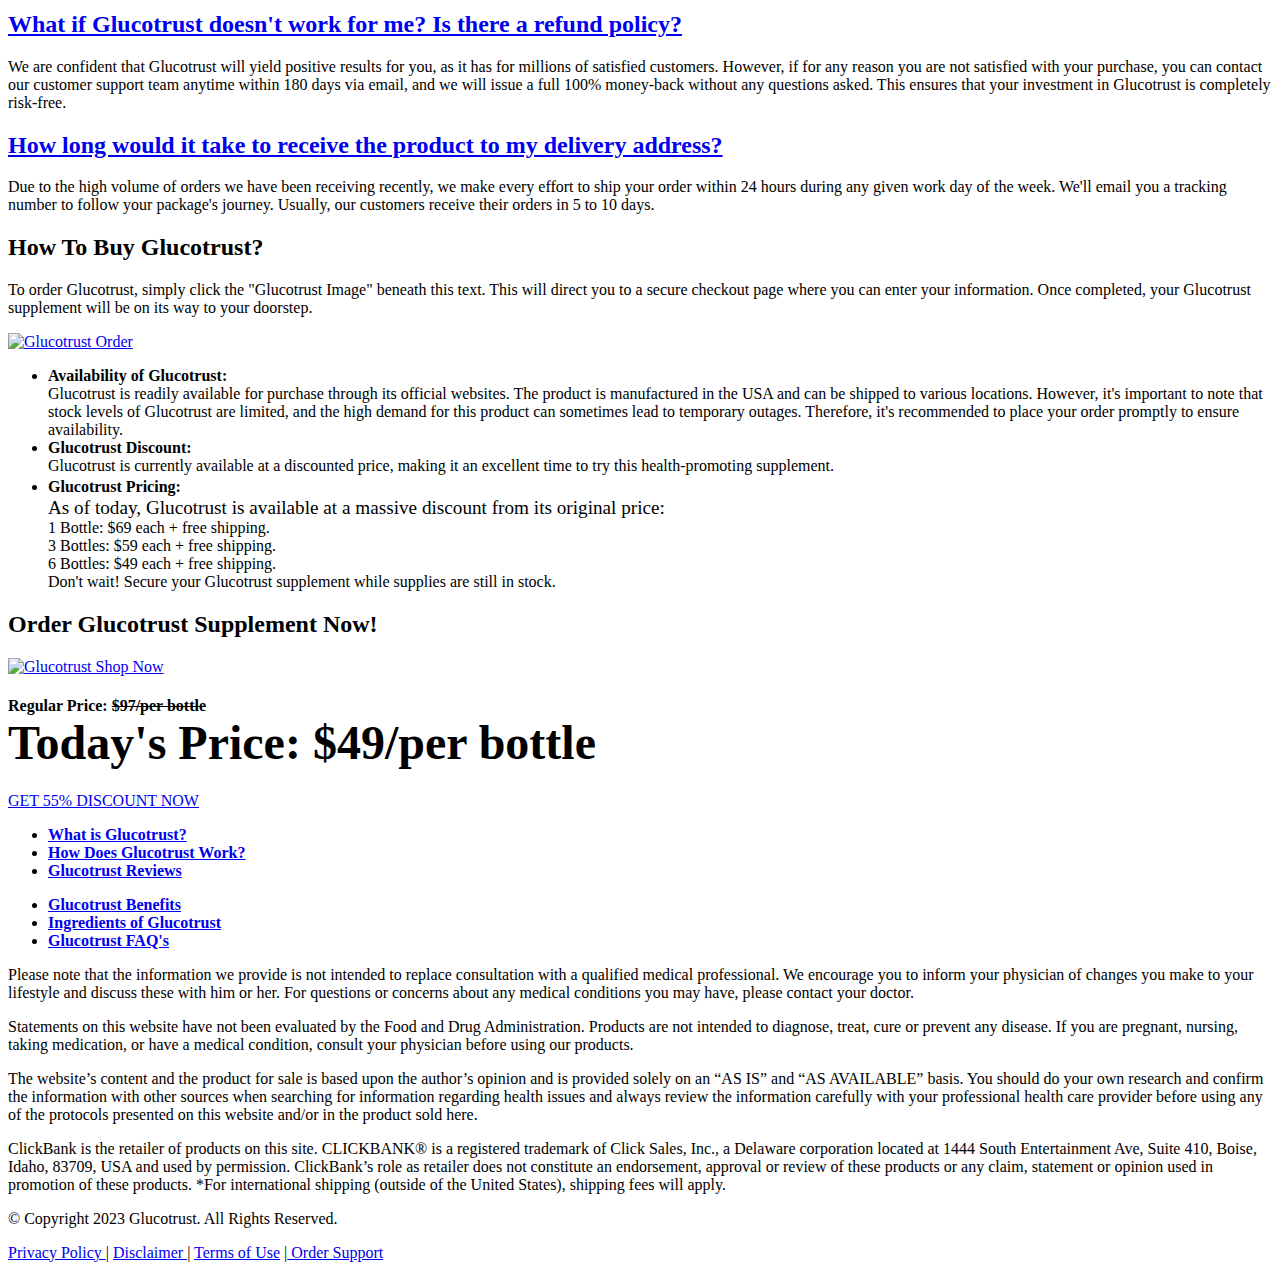
==== commit 24bc85e5: "Template-2" ====
--- a/index.html
+++ b/index.html
@@ -1,7 +1,7 @@
 <!DOCTYPE html>
-<html>
+<html lang="en-US">
   <head>
-    <title>GlucoTrust at $49/bottle - Save 55% Now | Official Site</title>
+    <title>GlucoTrust™ | Official USA | $49/bottle - 55% OFF Today!</title>
 
     <meta charset="UTF-8" />
     <meta http-equiv="X-UA-Compatible" content="IE=edge" />
@@ -9,62 +9,26 @@
     <meta name="twitter:card" content="summary_large_image" />
     <meta name="twitter:image:src" content="" />
     <meta property="og:image" content="assets-2/images/glucotrust.png" />
-    <meta name="twitter:title" content="GlucoTrust at $49/bottle - Save 55% Now | Official Site" />
-    <meta
-      name="viewport"
-      content="width=device-width, initial-scale=1, minimum-scale=1"
-    />
-    <link
-      rel="shortcut icon"
-      href="assets-2/images/usa.png"
-      type="image/x-icon"
-    />
-    <meta name="description" content="GlucoTrust is a natural blood sugar control supplement now available at $49 per bottle with a 55% discount. Order today for a healthier life!" />
-    <meta
-      name="keywords"
-      content="Glucotrust, Glucotrust supplement, buy Glucotrust"
-    />
-    <meta http-equiv="content-language" content="en-us" />
-
-    <link
-      rel="stylesheet"
-      href="assets-2/web/assets/mobirise-icons2/mobirise2.css"
-    />
-    <link
-      rel="stylesheet"
-      href="assets-2/web/assets/mobirise-icons/mobirise-icons.css"
-    />
+    <meta name="twitter:title" content="GlucoTrust™ | Official USA | $49/bottle - 55% OFF Today!" />
+    <meta name="viewport" content="width=device-width, initial-scale=1, minimum-scale=1" />
+    <link rel="shortcut icon" href="assets-2/images/usa.png" type="image/x-icon" />
+    <meta name="description" content="GlucoTrust is the breakthrough in blood sugar support. Now available at a special 55% discount, get your bottle for just $49. Experience the natural way to stabilize glucose levels and enhance overall health." />
+    <meta name="keywords" content="Glucotrust, Glucotrust supplement, buy Glucotrust, Glucotrust official, Glucotrust reviews" />
+
+    <link rel="canonical" href="https://glucotrust-the.org" />
+    <link rel="stylesheet" href="assets-2/web/assets/mobirise-icons2/mobirise2.css" />
+    <link rel="stylesheet" href="assets-2/web/assets/mobirise-icons/mobirise-icons.css" />
     <link rel="stylesheet" href="assets-2/bootstrap/css/bootstrap.min.css" />
     <link rel="stylesheet" href="assets-2/bootstrap/css/bootstrap-grid.min.css" />
-    <link
-      rel="stylesheet"
-      href="assets-2/bootstrap/css/bootstrap-reboot.min.css"
-    />
+    <link rel="stylesheet" href="assets-2/bootstrap/css/bootstrap-reboot.min.css" />
     <link rel="stylesheet" href="assets-2/animatecss/animate.css" />
     <link rel="stylesheet" href="assets-2/dropdown/css/style.css" />
     <link rel="stylesheet" href="assets-2/socicon/css/styles.css" />
     <link rel="stylesheet" href="assets-2/theme/css/style.css" />
-    <link
-      rel="preload"
-      href="https://fonts.googleapis.com/css?family=Jost:100,200,300,400,500,600,700,800,900,100i,200i,300i,400i,500i,600i,700i,800i,900i&display=swap"
-      as="style"
-      onload="this.onload=null;this.rel='stylesheet'"
-    />
-    <noscript
-      ><link
-        rel="stylesheet"
-        href="https://fonts.googleapis.com/css?family=Jost:100,200,300,400,500,600,700,800,900,100i,200i,300i,400i,500i,600i,700i,800i,900i&display=swap"
-    /></noscript>
-    <link
-      rel="preload"
-      as="style"
-      href="assets-2/mobirise/css/mbr-additional.css"
-    />
-    <link
-      rel="stylesheet"
-      href="assets-2/mobirise/css/mbr-additional.css"
-      type="text/css"
-    />
+    <link rel="preload" href="https://fonts.googleapis.com/css?family=Jost:100,200,300,400,500,600,700,800,900,100i,200i,300i,400i,500i,600i,700i,800i,900i&display=swap" as="style" onload="this.onload=null;this.rel='stylesheet'" />
+    <noscript><link rel="stylesheet" href="https://fonts.googleapis.com/css?family=Jost:100,200,300,400,500,600,700,800,900,100i,200i,300i,400i,500i,600i,700i,800i,900i&display=swap" /></noscript>
+    <link rel="preload" as="style" href="assets-2/mobirise/css/mbr-additional.css" />
+    <link rel="stylesheet" href="assets-2/mobirise/css/mbr-additional.css" type="text/css" />
 
   </head>
   <body>
@@ -278,16 +242,16 @@
                 <strong>Glucotrust</strong>
               </h1>
               <p class="mbr-text mbr-fonts-style display-7">
-                <br />GlucoTrust is a dietary supplement that claims to support healthy blood sugar levels using natural ingredients.
+                <br />GlucoTrust is a dietary supplement designed to help maintain normal blood sugar levels using natural ingredients.
               </p>
               <div class="mbr-text mbr-fonts-style display-4">
                 <ul>
                   
-                  <li>Blood Sugar Regulation</li>
+                  <li>Regulates blood sugar levels</li>
                   
-                  <li>Improved Sleep Quality</li>
+                  <li>Enhances sleep quality</li>
                   
-                  <li>Hunger Control</li>
+                  <li>Supports weight management</li>
                   
                 </ul>
               </div>
@@ -375,12 +339,12 @@
                 </h2>
                 <p class="mbr-text mbr-fonts-style mb-4 display-7">
                   <br />
-                   GlucoTrust is a dietary supplement formulated to regulate blood sugar levels. Marketed as an all-natural solution, it aims to improve blood circulation, reduce cravings for unhealthy food, and promote restful sleep. The product is presented as a breakthrough in the health industry, particularly for those struggling with high blood sugar levels and diabetes.<br /><br />
-                   The formula of GlucoTrust is created using various herbs and ingredients that are claimed to be highly effective for lowering high blood sugar levels. Some of the key ingredients include Gymnema Leaf, Licorice, Biotin, Chromium, and others. These ingredients are touted for their supposed benefits in supporting blood sugar levels, metabolism, and overall well-being.<br /><br />
-                   GlucoTrust is also promoted as a product that works differently from other diabetes pills. It claims to take various approaches to handle blood glucose levels in the body, targeting not only insulin but also offering other health benefits. The product emphasizes its ability to flush excess sugar from the body and support free blood circulation and oxygen flow.<br /><br />
-                   The product is manufactured in the USA and is presented as FDA-approved and certified by Goods Manufacturing Practices. It is marketed as safe to consume, made in an FDA-registered facility, and free from harmful chemicals and fillers. The websites promoting GlucoTrust often highlight its natural composition and safety profile.<br /><br />
-                   GlucoTrust is available for purchase through various websites, often accompanied by special discounts and offers. Many sites also provide a money-back guarantee, reflecting confidence in the product's effectiveness. This guarantee typically extends for 60 days, allowing customers to try the product risk-free.<br /><br />
-                   While the websites promoting GlucoTrust are consistent in their description of the product's benefits and ingredients, there is limited information available about scientific studies or clinical trials to support the claims. Potential customers may wish to consult with healthcare professionals and seek additional information to make an informed decision about the product's suitability for their individual needs and health conditions.<br /><br />
+                   GlucoTrust is a dietary supplement that focuses on supporting and maintaining normal blood sugar levels. It is formulated with a blend of natural ingredients, ensuring that users do not consume any artificial or synthetic flavors. The product claims to have a foundation in scientific research, positioning itself as a potential solution for individuals looking to combat diabetes.<br /><br />
+                   Manufactured in the USA, GlucoTrust adheres to Good Manufacturing Practices, ensuring its quality and safety. Additionally, it has received approval from the FDA, further solidifying its credibility in the market. One of the unique aspects of GlucoTrust is its emphasis on the importance of deep sleep for overall health. The supplement suggests that adequate deep sleep can help regulate hormones related to hunger and nutrient distribution, which in turn can prevent undesirable spikes in blood sugar levels.<br /><br />
+                   The product's formula contains a blend of 15 herbs, each chosen for its potential benefits in supporting blood sugar health. Some of the standout ingredients include Gymnema Sylvestre, Biotin, Chromium, and Cinnamon. Each of these components has been researched for its potential benefits in supporting blood sugar and overall health.<br /><br />
+                   User testimonials on the website provide positive feedback, with many claiming noticeable benefits after using the supplement. These reviews serve as anecdotal evidence of the product's effectiveness, with users reporting better blood sugar control and increased energy levels.<br /><br />
+                   To ensure customer satisfaction and trust, GlucoTrust offers a 180-day money-back guarantee. This allows users to try the product risk-free and request a full refund if they are not satisfied with the results.<br /><br />
+                   In conclusion, GlucoTrust positions itself as a natural solution for those seeking to maintain or achieve healthy blood sugar levels. With its blend of researched ingredients, emphasis on the importance of sleep, and backed by a money-back guarantee, it offers a comprehensive approach to blood sugar health.<br /><br />
                   
                 </p>
               </div>
@@ -443,7 +407,7 @@
                     ⭐⭐⭐⭐⭐<br /><strong>Verified Purchase ✅</strong>
                   </h6>
                   <p class="mbr-text mbr-fonts-style display-7">
-                    I've been using GlucoTrust for a couple of months now, and I must say, it's made a noticeable difference in my blood sugar levels. I feel more energetic, and my cravings for sweets have reduced. The natural ingredients give me peace of mind, knowing I'm not putting harmful chemicals into my body.
+                    I've been using GlucoTrust for a few months now, and I must say the results are impressive. My blood sugar levels have stabilized, and I feel more energetic throughout the day. The natural ingredients give me peace of mind, knowing I'm not putting anything harmful into my body.
                   </p>
                 </div>
               </div>
@@ -467,7 +431,7 @@
                     ⭐⭐⭐⭐⭐<br /><strong>Verified Purchase ✅</strong>
                   </h6>
                   <p class="mbr-text mbr-fonts-style display-7">
-                    GlucoTrust has been a game-changer for me. I was struggling with fluctuating blood sugar levels, and nothing seemed to work. Since I started taking this supplement, I've seen a steady improvement, and my doctor is pleased with the results too. The discount on the price was a pleasant surprise, making it affordable for me to continue using it.
+                    After trying numerous supplements, I finally stumbled upon GlucoTrust. Not only has it helped regulate my blood sugar, but I've also noticed an improvement in my sleep quality. It's truly a game-changer for me.
                   </p>
                 </div>
               </div>
@@ -494,7 +458,7 @@
                     ⭐⭐⭐⭐⭐<br /><strong>Verified Purchase ✅</strong>
                   </h6>
                   <p class="mbr-text mbr-fonts-style display-7">
-                    I was skeptical about trying GlucoTrust at first, but after reading about the ingredients and benefits, I decided to give it a shot. I'm glad I did! My sleep quality has improved, and I feel more in control of my hunger pangs. The 55% discount was a great incentive, and the delivery was prompt. Highly recommended!
+                    GlucoTrust has been a lifesaver for me. I was skeptical at first, but after seeing the positive changes in my health, I'm convinced. The added benefit of weight management has been a pleasant surprise. Highly recommended!
                   </p>
                 </div>
               </div>
@@ -531,7 +495,7 @@
         <div class="row justify-content-center">
           <div class="col-md-12 col-lg-10">
             <p class="mbr-text mbr-fonts-style display-7">
-              GlucoTrust works by utilizing a combination of natural substances to maintain optimal blood sugar levels. The formula is designed to interact with the body's hormones, encouraging the production of hormones that aid in blood sugar regulation. It also claims to work with blood arteries and artery walls to enlarge them, ensuring proper blood flow. Unlike other glucose products, GlucoTrust emphasizes its unique approach to blood sugar control, offering remarkable benefits without the use of artificial components or chemicals that may harm the body.
+              GlucoTrust operates on a multifaceted approach to support healthy blood sugar levels. Its unique formula, enriched with natural ingredients, targets the body's insulin resistance, a common issue in type 2 diabetes. By enhancing insulin sensitivity and promoting better sleep, the supplement aims to regulate blood sugar levels effectively. Additionally, the antioxidant-rich herbs present in GlucoTrust neutralize harmful free radicals, further contributing to its efficacy in maintaining optimal blood glucose levels.
               <br />
             </p>
           </div>
@@ -550,22 +514,22 @@
             <div class="mbr-text mbr-fonts-style display-7">
               <ul>
                 
-                <li><strong>GlucoTrust utilizes natural substances to maintain optimal blood sugar levels by interacting with the body's hormones.</strong></li>
+                <li><strong>GlucoTrust targets the body's insulin resistance, addressing a core issue in type 2 diabetes.</strong></li>
                 <br />
                 
-                <li><strong>It encourages the body to produce additional hormones that aid in regulating blood sugar levels.</strong></li>
+                <li><strong>The supplement enhances insulin sensitivity, promoting efficient glucose utilization.</strong></li>
                 <br />
                 
-                <li><strong>The formula works with blood arteries and artery walls to enlarge them, ensuring proper blood flow.</strong></li>
+                <li><strong>It contains antioxidant-rich herbs that neutralize harmful free radicals in the body.</strong></li>
                 <br />
                 
-                <li><strong>It aims to provide remarkable benefits without the use of artificial components or chemicals.</strong></li>
+                <li><strong>GlucoTrust emphasizes the importance of deep sleep in regulating blood sugar levels.</strong></li>
                 <br />
                 
-                <li><strong>GlucoTrust also targets insulin sensitivity and offers additional health benefits beyond blood sugar control.</strong></li>
+                <li><strong>The formula increases the body's metabolic rate, aiding in faster digestion and reduced fat storage.</strong></li>
                 <br />
                 
-                <li><strong>The product claims to work differently from other glucose products, emphasizing its unique approach to blood sugar regulation.</strong></li>
+                <li><strong>It contains natural ingredients known to stimulate the pancreas, promoting optimal insulin production.</strong></li>
                 <br />
                 
                 <li>
@@ -644,7 +608,7 @@
         <div class="row justify-content-center">
           <div class="col-md-12 col-lg-10">
             <p class="mbr-text mbr-fonts-style display-7">
-              The ingredients of GlucoTrust are central to its claimed effectiveness in regulating blood sugar levels. Comprising a blend of herbal extracts, minerals, and beneficial compounds, the formula is designed to provide a natural solution to blood sugar control. Key ingredients such as Biotin, Chromium, Cinnamon, Gymnema Sylvestre, Juniper Berries, and others are carefully selected for their purported therapeutic properties. These components are believed to work synergistically to offer a comprehensive approach to managing high blood sugar levels, providing a unique combination that sets GlucoTrust apart from other products in the market.
+              GlucoTrust boasts a carefully curated blend of natural ingredients, each selected for its potential benefits in supporting blood sugar health. This unique combination not only aims to regulate glucose levels but also enhances overall well-being. From traditional herbs to essential minerals, the ingredients in GlucoTrust have been researched for their efficacy in promoting optimal blood sugar balance and overall metabolic health.
               <br /><br /><strong
                 >Here is a list of major Glucotrust Vitamins &amp;
                 Ingredients along with their benefits:&nbsp;</strong
@@ -674,10 +638,10 @@
                 <h4
                   class="icon-title card-title mbr-black mbr-fonts-style display-7"
                 >
-                  <strong>Biotin</strong>
+                  <strong>Gymnema Sylvestre</strong>
                 </h4>
                 <h5 class="icon-text mbr-black mbr-fonts-style display-4">
-                  Biotin is one of the essential elements in GlucoTrust, known for aiding in the transfer of vitamins and minerals throughout the body. It is particularly beneficial for people with diabetes as it assists in regulating high blood sugar levels and helps in converting meals into energy in the body.
+                  **Gymnema Sylvestre**: A traditional Indian medicine, Gymnema Sylvestre has been used for various ailments, including diabetes. Its active component, gymnemic acid, is known to assist with sugar cravings and stimulate the pancreas to secrete insulin, playing a crucial role in blood sugar regulation.
                 </h5>
               </div>
             </div>
@@ -692,10 +656,10 @@
                 <h4
                   class="icon-title card-title mbr-black mbr-fonts-style display-7"
                 >
-                  <strong>Chromium</strong>
+                  <strong>Biotin</strong>
                 </h4>
                 <h5 class="icon-text mbr-black mbr-fonts-style display-4">
-                  Chromium is a crucial trace element in GlucoTrust, enhancing cellular functions, lipid metabolism, carbohydrate metabolism, and glycemic control. It effectively burns abdominal fat, aiding in the improvement of metabolism, and is often found to be deficient in individuals with diabetes.
+                  **Biotin**: Often referred to as Vitamin B, Biotin is essential for enhancing the quality of skin and hair. For diabetics, it's a notable nutrient due to its blood sugar control properties. When combined with diabetes medications, it has shown impressive results in stabilizing glucose levels.
                 </h5>
               </div>
             </div>
@@ -710,10 +674,10 @@
                 <h4
                   class="icon-title card-title mbr-black mbr-fonts-style display-7"
                 >
-                  <strong>Cinnamon</strong>
+                  <strong>Chromium</strong>
                 </h4>
                 <h5 class="icon-text mbr-black mbr-fonts-style display-4">
-                  Cinnamon is used extensively in GlucoTrust's formulation, not only for flavor but also for its therapeutic properties. It has been shown to reduce insulin sensitivity, making it easier for this crucial hormone to carry out its vital functions in the body.
+                  **Chromium**: This trace mineral is vital for healthy metabolic function. Research indicates that Chromium aids in breaking down fats and can potentially assist in weight loss, which is a natural way to lower high blood sugar levels over time.
                 </h5>
               </div>
             </div>
@@ -728,10 +692,10 @@
                 <h4
                   class="icon-title card-title mbr-black mbr-fonts-style display-7"
                 >
-                  <strong>Gymnema Sylvestre</strong>
+                  <strong>Manganese</strong>
                 </h4>
                 <h5 class="icon-text mbr-black mbr-fonts-style display-4">
-                  Gymnema Sylvestre, a leafy vine's herbal extract, is one of the main elements in GlucoTrust. Used as medicine by ancient Indians, it helps keep blood glucose levels in check and aids in the reduction of glucose cravings.
+                  **Manganese**: An essential mineral, Manganese plays a significant role in maintaining healthy blood sugar levels. Various studies suggest that Manganese can stimulate insulin production and improve the health of the pancreas, the organ responsible for insulin production.
                 </h5>
               </div>
             </div>
@@ -746,10 +710,10 @@
                 <h4
                   class="icon-title card-title mbr-black mbr-fonts-style display-7"
                 >
-                  <strong>Juniper Berries</strong>
+                  <strong>Licorice</strong>
                 </h4>
                 <h5 class="icon-text mbr-black mbr-fonts-style display-4">
-                  Juniper Berries are included in GlucoTrust for their high antioxidant content, supporting the immune system by reducing inflammation and lowering blood sugar levels. They are recognized for their antibacterial and anti-diabetic properties.
+                  **Licorice**: Used for centuries in different traditional medicines, Licorice root is known for its appetite-suppressing properties and its richness in flavonoids that aid in fat burning. It's a popular ingredient among diabetics due to its potential blood sugar-lowering effects.
                 </h5>
               </div>
             </div>
@@ -764,10 +728,10 @@
                 <h4
                   class="icon-title card-title mbr-black mbr-fonts-style display-7"
                 >
-                  <strong>Licorice Root</strong>
+                  <strong>Cinnamon</strong>
                 </h4>
                 <h5 class="icon-text mbr-black mbr-fonts-style display-4">
-                  Licorice Root is another key ingredient in GlucoTrust, high in antioxidants, and helps to improve insulin sensitivity and cardiac function. It is used to help diabetic individuals maintain healthy blood glucose levels and acts as a blood sugar stabilizer, appetite reducer, and weight-loss supplement.
+                  **Cinnamon**: A key component in the GlucoTrust formula, Cinnamon aids in maintaining stable blood sugar levels in the body. It also contributes to the reduction of belly fat and minimizes the risk of heart or kidney diseases.
                 </h5>
               </div>
             </div>
@@ -782,10 +746,46 @@
                 <h4
                   class="icon-title card-title mbr-black mbr-fonts-style display-7"
                 >
+                  <strong>Zinc</strong>
+                </h4>
+                <h5 class="icon-text mbr-black mbr-fonts-style display-4">
+                  **Zinc**: An essential mineral, Zinc is involved in numerous chemical reactions in the body, from DNA creation to wound healing. A 2015 study highlighted that Zinc can lower fasting glucose levels in diabetic patients, reducing the risk of heart attacks and strokes while enhancing cardiovascular health.
+                </h5>
+              </div>
+            </div>
+              
+            <div class="item mbr-flex">
+              <div class="icon-box">
+                <span class="step-number mbr-fonts-style display-5"
+                  >8</span
+                >
+              </div>
+              <div class="text-box">
+                <h4
+                  class="icon-title card-title mbr-black mbr-fonts-style display-7"
+                >
+                  <strong>Juniper berries</strong>
+                </h4>
+                <h5 class="icon-text mbr-black mbr-fonts-style display-4">
+                  **Juniper berries**: Native to Europe and Asia, Juniper berries possess anti-diabetes properties and can aid in rapid weight loss. Though research on Juniper Berries is limited, they are also known to treat urinary tract infections and reduce cholesterol and triglyceride levels.
+                </h5>
+              </div>
+            </div>
+              
+            <div class="item mbr-flex">
+              <div class="icon-box">
+                <span class="step-number mbr-fonts-style display-5"
+                  >9</span
+                >
+              </div>
+              <div class="text-box">
+                <h4
+                  class="icon-title card-title mbr-black mbr-fonts-style display-7"
+                >
                   <strong>Manganese</strong>
                 </h4>
                 <h5 class="icon-text mbr-black mbr-fonts-style display-4">
-                  Manganese is a critical element in GlucoTrust's recipe, as it helps the body produce insulin. Insulin aids in the conversion of blood sugar to energy, and manganese is also essential for maintaining a healthy neurological system and brain.
+                  **Manganese**: ( Manganese is repeated in the list) Essential for several body functions, Manganese aids in the production of enzymes that protect the mitochondria in cells from free radicals. It also plays a role in the metabolism of amino acids, cholesterol, glucose, and carbohydrates.
                 </h5>
               </div>
             </div>
@@ -793,17 +793,17 @@
             <div class="item mbr-flex last">
               <div class="icon-box">
                 <span class="step-number mbr-fonts-style display-5"
-                  >8</span
+                  >10</span
                 >
               </div>
               <div class="text-box">
                 <h4
                   class="icon-title card-title mbr-black mbr-fonts-style display-7"
                 >
-                  <strong>Zinc</strong>
+                  <strong>Licorice root</strong>
                 </h4>
                 <h5 class="icon-text mbr-black mbr-fonts-style display-4">
-                  Zinc is included in GlucoTrust for its multifunctional benefits, as it assists with various functions, including neuron function and digestion. Zinc is also required for proper metabolism, and its enzymes help maintain specific proteins, in addition to enhancing immunity.
+                  **Licorice root**: ( Licorice is repeated in the list) Licorice root has been a staple in traditional medicine for its myriad of health benefits. Apart from its potential in weight loss due to appetite suppression, it's also rich in flavonoids that assist in fat burning. Its blood sugar-lowering effects make it a sought-after ingredient in diabetes supplements.
                 </h5>
               </div>
             </div>
@@ -883,7 +883,7 @@
         <div class="row justify-content-center">
           <div class="col-md-12 col-lg-10">
             <p class="mbr-text mbr-fonts-style display-7">
-              The benefits of GlucoTrust extend beyond merely controlling blood sugar levels. Composed of natural and scientifically proven substances, GlucoTrust aims to provide a comprehensive approach to overall health and well-being. From increasing blood flow in the body to promoting good resting sleep and reducing hunger pangs, the supplement offers a range of advantages. It's also marketed as a risk-free supplement without adverse side effects, free of hazardous chemicals and fillers. These benefits collectively contribute to the product's appeal, offering a multifaceted solution for those seeking to lead a healthier life.<br /><br /><strong
+              GlucoTrust, beyond its primary function of regulating blood sugar levels, offers a spectrum of benefits that contribute to overall health and well-being. Harnessing the power of its natural ingredients, the supplement not only addresses metabolic health but also touches upon aspects like sleep quality, weight management, and mental wellness. These multifaceted benefits position GlucoTrust as a comprehensive solution for those seeking a holistic approach to their health challenges.<br /><br /><strong
                 >When taken regularly as part of your daily routine, Glucotrust can help you experience the following benefits:</strong
               ><br />
             </p>
@@ -903,17 +903,17 @@
             <div class="mbr-text mbr-fonts-style display-7">
               <ul>
                 
-                <li><strong>Blood Flow Increase</strong>: GlucoTrust aids in increasing the blood flow in the bloodstream of the body, enhancing overall circulation.</li>
+                <li><strong>Insulin Resistance</strong>: GlucoTrust aids in managing insulin resistance, both short and long term, ensuring better control over glucose levels.</li>
                 
-                <li><strong>Improved Sleep Quality</strong>: The supplement helps in boosting good resting sleep, ensuring a decent night's sleep that keeps blood flow and blood sugars stable.</li>
+                <li><strong>Improves Blood Circulation</strong>: The supplement promotes healthy blood flow to various body organs, ensuring they function efficiently, which can prevent numerous health issues related to poor circulation.</li>
                 
-                <li><strong>Hunger Control</strong>: GlucoTrust is known to decrease hunger pangs and reduce blood glucose intakes, helping in weight management.</li>
+                <li><strong>Metabolic Ability</strong>: Diabetes often results in a slowed metabolism. Regular intake of GlucoTrust can curb sugar cravings and boost metabolic rate, allowing for quicker digestion and reduced fat storage.</li>
                 
-                <li><strong>Hormonal Balance Maintenance</strong>: It maintains the normal hormonal balance of the body, contributing to the overall regulation of various bodily functions.</li>
+                <li><strong>Control Blood Pressure</strong>: Recognizing that many diabetes patients also grapple with high blood pressure, GlucoTrust helps in stabilizing blood pressure levels, reducing associated risks.</li>
                 
-                <li><strong>Risk-Free Supplement</strong>: GlucoTrust is promoted as a risk-free supplement with no adverse side effects, being clear of hazardous chemicals and fillers.</li>
+                <li><strong>Promote Deep Sleep</strong>: A lack of sleep can elevate blood sugar levels. GlucoTrust emphasizes the importance of deep sleep, ensuring users experience restful nights and reduced nighttime disruptions common in diabetes, like frequent urination.</li>
                 
-                <li><strong>Support for Metabolism</strong>: The product aids in supporting metabolism, ensuring that the body's energy production and consumption are balanced and efficient.</li>
+                <li><strong>Help In Weight Loss</strong>: Excess weight can be a precursor to diabetes. GlucoTrust assists users in feeling satiated throughout the day, reducing calorie intake and curbing junk food and sugar cravings, facilitating quicker weight loss and healthy blood sugar maintenance.</li>
                 
               </ul>
             </div>
@@ -1575,4 +1575,4 @@
     </div>
     <input name="animation" type="hidden" />
   </body>
-</html>
+</html>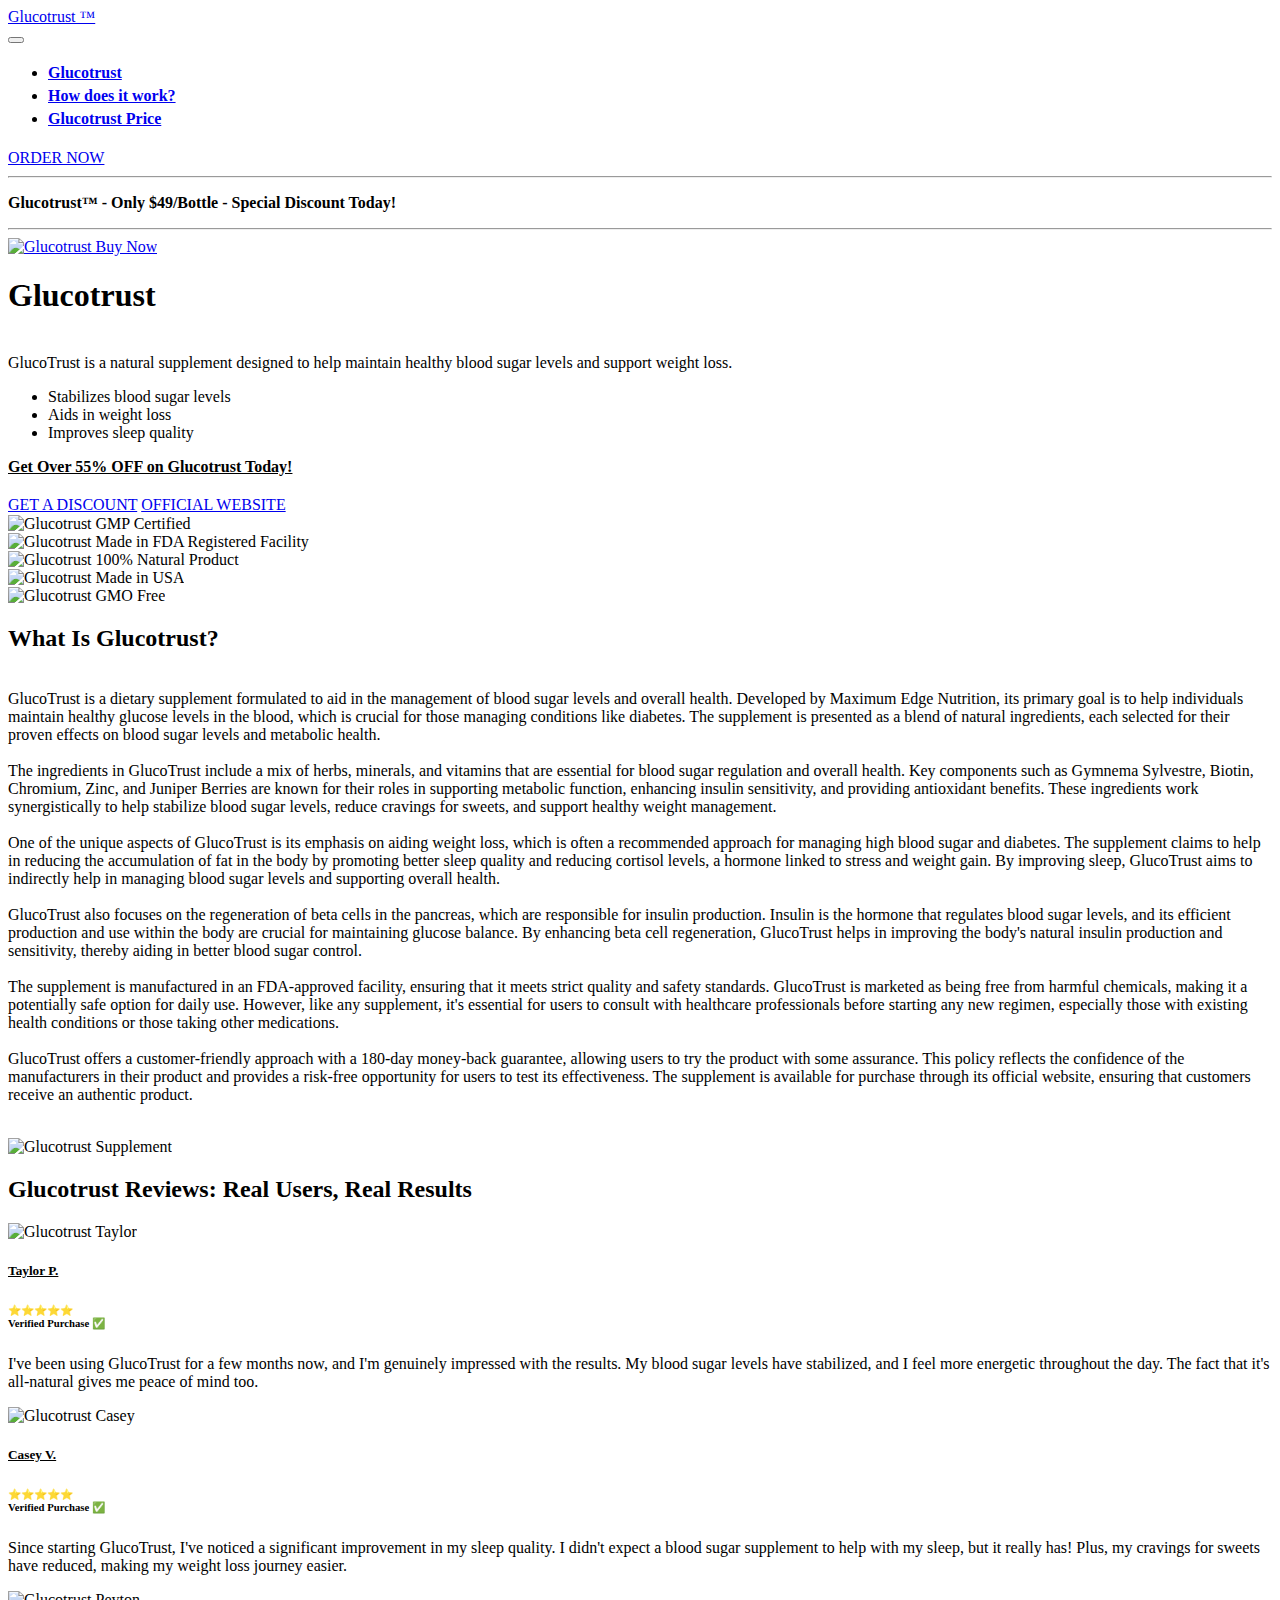
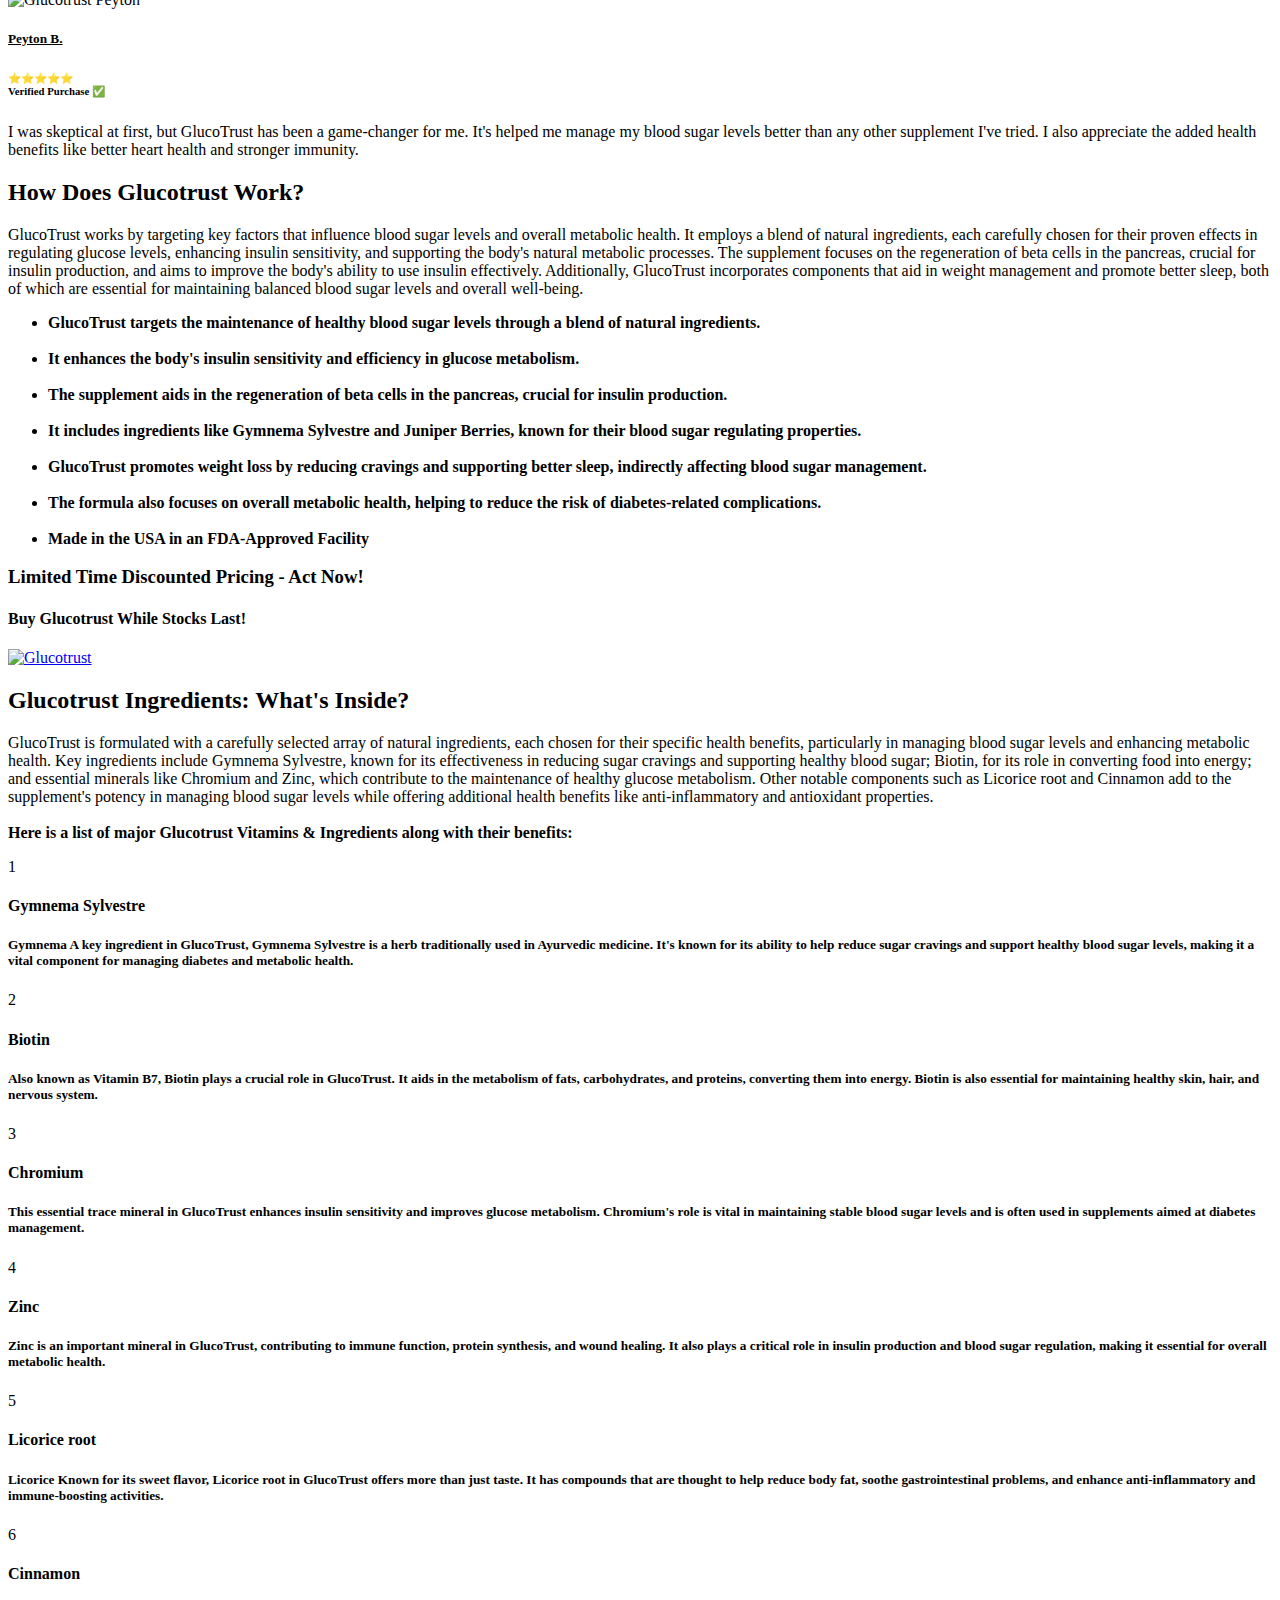
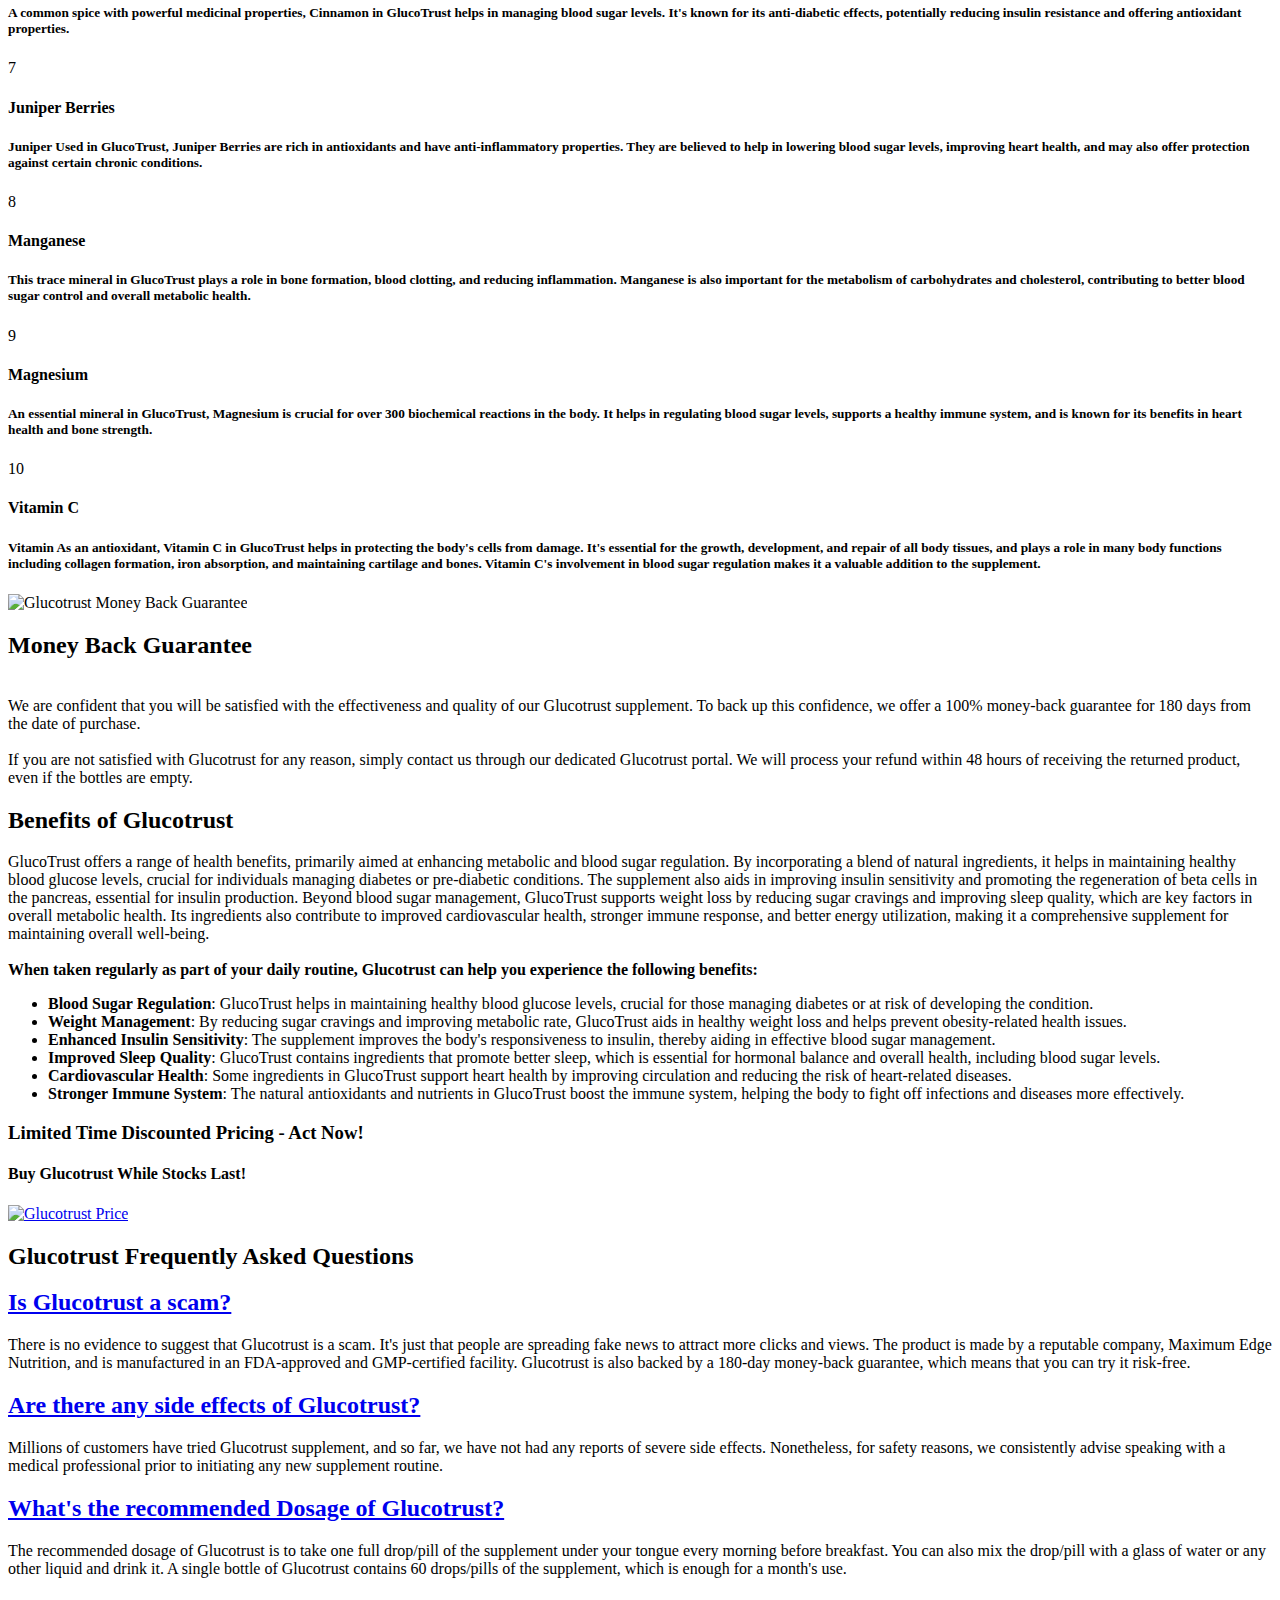
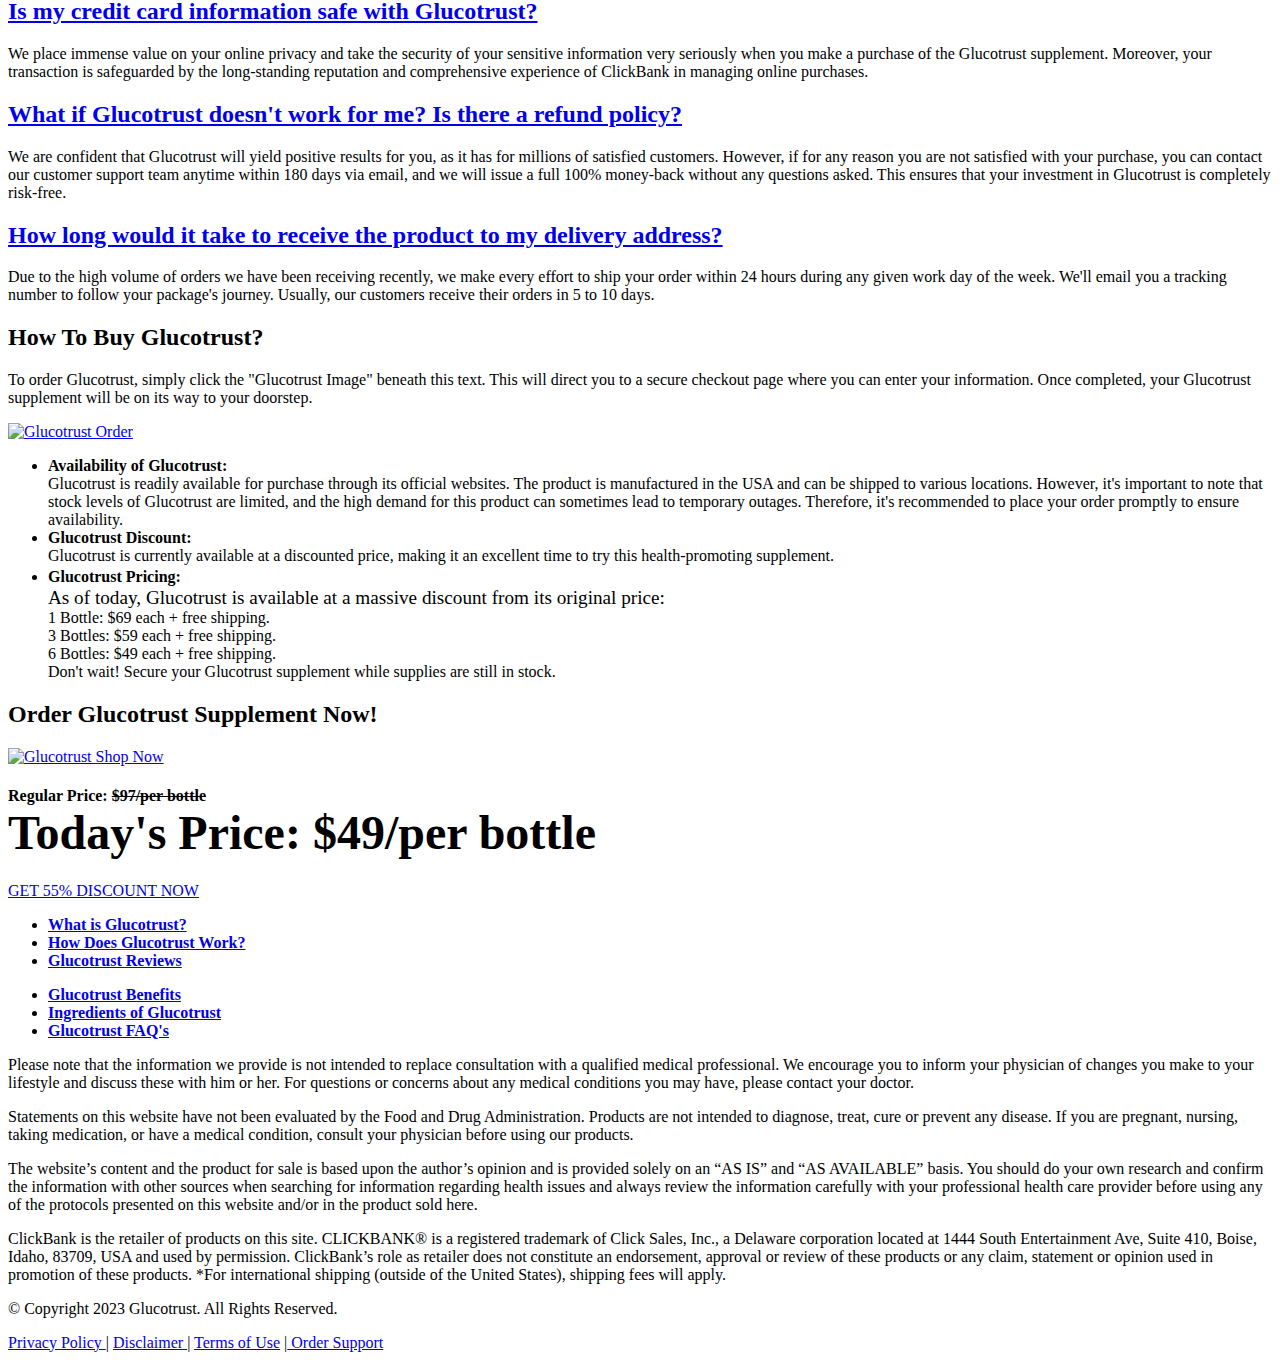
==== commit 9c6b3146: "Template-2" ====
--- a/index.html
+++ b/index.html
@@ -1,18 +1,18 @@
 <!DOCTYPE html>
 <html lang="en-US">
   <head>
-    <title>GlucoTrust™ | Official USA | $49/bottle - 55% OFF Today!</title>
+    <title>GlucoTrust at $49 - Save 55% | Official Site</title>
 
     <meta charset="UTF-8" />
     <meta http-equiv="X-UA-Compatible" content="IE=edge" />
 
     <meta name="twitter:card" content="summary_large_image" />
     <meta name="twitter:image:src" content="" />
-    <meta property="og:image" content="assets-2/images/glucotrust.png" />
-    <meta name="twitter:title" content="GlucoTrust™ | Official USA | $49/bottle - 55% OFF Today!" />
+    <meta property="og:image" content="assets-2/images/glucotrust.jpg" />
+    <meta name="twitter:title" content="GlucoTrust at $49 - Save 55% | Official Site" />
     <meta name="viewport" content="width=device-width, initial-scale=1, minimum-scale=1" />
     <link rel="shortcut icon" href="assets-2/images/usa.png" type="image/x-icon" />
-    <meta name="description" content="GlucoTrust is the breakthrough in blood sugar support. Now available at a special 55% discount, get your bottle for just $49. Experience the natural way to stabilize glucose levels and enhance overall health." />
+    <meta name="description" content="GlucoTrust helps maintain healthy blood sugar levels and supports weight loss. Now available at $49 per bottle with a 55% discount. Order today!" />
     <meta name="keywords" content="Glucotrust, Glucotrust supplement, buy Glucotrust, Glucotrust official, Glucotrust reviews" />
 
     <link rel="canonical" href="https://glucotrust-the.org" />
@@ -29,73 +29,7 @@
     <noscript><link rel="stylesheet" href="https://fonts.googleapis.com/css?family=Jost:100,200,300,400,500,600,700,800,900,100i,200i,300i,400i,500i,600i,700i,800i,900i&display=swap" /></noscript>
     <link rel="preload" as="style" href="assets-2/mobirise/css/mbr-additional.css" />
     <link rel="stylesheet" href="assets-2/mobirise/css/mbr-additional.css" type="text/css" />
-
-  </head>
-  <body>
-    <!-- Analytics -->
-    <!-- Snap Pixel Code -->
-    <script type="text/javascript">
-      (function (e, t, n) {
-        if (e.snaptr) return;
-        var a = (e.snaptr = function () {
-          a.handleRequest
-            ? a.handleRequest.apply(a, arguments)
-            : a.queue.push(arguments);
-        });
-        a.queue = [];
-        var s = "script";
-        r = t.createElement(s);
-        r.async = !0;
-        r.src = n;
-        var u = t.getElementsByTagName(s)[0];
-        u.parentNode.insertBefore(r, u);
-      })(window, document, "https://sc-static.net/scevent.min.js");
-
-      snaptr("init", "e9f0e346-bda5-463f-97de-9b89f2078033", {
-        user_email: "__INSERT_USER_EMAIL__",
-      });
-
-      snaptr("track", "PAGE_VIEW");
-    </script>
-    <!-- End Snap Pixel Code -->
-
-    <!-- Meta Pixel Code -->
-    <script>
-      !(function (f, b, e, v, n, t, s) {
-        if (f.fbq) return;
-        n = f.fbq = function () {
-          n.callMethod
-            ? n.callMethod.apply(n, arguments)
-            : n.queue.push(arguments);
-        };
-        if (!f._fbq) f._fbq = n;
-        n.push = n;
-        n.loaded = !0;
-        n.version = "2.0";
-        n.queue = [];
-        t = b.createElement(e);
-        t.async = !0;
-        t.src = v;
-        s = b.getElementsByTagName(e)[0];
-        s.parentNode.insertBefore(t, s);
-      })(
-        window,
-        document,
-        "script",
-        "https://connect.facebook.net/en_US/fbevents.js"
-      );
-      fbq("init", "1252382062025789");
-      fbq("track", "PageView");
-    </script>
-    <noscript
-      ><img
-        height="1"
-        width="1"
-        style="display: none"
-        src="https://www.facebook.com/tr?id=1252382062025789&ev=PageView&noscript=1"
-    /></noscript>
-    <!-- End Meta Pixel Code -->
-
+    
     <!-- Google tag (gtag.js) -->
     <script
       async
@@ -112,6 +46,306 @@
     </script>
     <!-- /Analytics -->
 
+    <script type="application/ld+json">
+      {
+        "@context": "https://schema.org/",
+        "@type": "Product",
+        "name": "Glucotrust",
+        "image": [
+          "https://glucotrust-the.org/assets-2/images/glucotrust.jpg"
+         ],
+        "description": "GlucoTrust works by targeting key factors that influence blood sugar levels and overall metabolic health. It employs a blend of natural ingredients, each carefully chosen for their proven effects in regulating glucose levels, enhancing insulin sensitivity, and supporting the body's natural metabolic processes. The supplement focuses on the regeneration of beta cells in the pancreas, crucial for insulin production, and aims to improve the body's ability to use insulin effectively. Additionally, GlucoTrust incorporates components that aid in weight management and promote better sleep, both of which are essential for maintaining balanced blood sugar levels and overall well-being.",
+        "sku": "0",
+        "mpn": "0",
+        "brand": {
+          "@type": "Brand",
+          "name": "Glucotrust"
+        },
+        "review": {
+          "@type": "Review",
+          "reviewRating": {
+            "@type": "Rating",
+            "ratingValue": "5",
+            "bestRating": "5"
+          },
+          "author": {
+            "@type": "Person",
+            "name": "Taylor P."
+          }
+        },
+        "aggregateRating": {
+          "@type": "AggregateRating",
+          "ratingValue": "5",
+          "reviewCount": "32000"
+        },
+        "offers": {
+          "@type": "Offer",
+          "url": "https://glucotrust-the.org/",
+          "priceCurrency": "USD",
+          "price": "49.00",
+          "priceValidUntil": "2025-12-30",
+          "itemCondition": "https://schema.org/newCondition",
+          "availability": "https://schema.org/InStock"
+        }
+      }
+      </script>
+  <script type="application/ld+json">
+      {"@context": "https://schema.org",
+        "@type": "ImageGallery",
+                           "url": "https://glucotrust-the.org/",
+          "image":  [ 
+            {
+            "@type": "ImageObject",
+            "url": "https://glucotrust-the.org/assets-2/images/glucotrust.jpg"
+            },
+            {
+            "@type": "ImageObject",
+            "url": "https://glucotrust-the.org/assets-2/images/glucotrust-supplement.jpg"
+            },
+                      {
+            "@type": "ImageObject",
+            "url": "https://glucotrust-the.org/assets-2/images/glucotrust-supplement.jpg"
+            },
+                      {
+            "@type": "ImageObject",
+            "url": "https://glucotrust-the.org/assets-2/images/glucotrust-buy.jpg"
+            },
+                      {
+            "@type": "ImageObject",
+            "url": "https://glucotrust-the.org/assets-2/images/glucotrust-buy.jpg"
+            },
+            {
+            "@type": "ImageObject",
+            "url": "https://glucotrust-the.org/assets-2/images/glucotrust-buy.jpg"
+            }
+            ]  
+          }
+    </script>
+  <script type="application/ld+json">
+  {
+    "@context": "https://schema.org",
+    "@type": "FAQPage",
+   "url": "https://glucotrust-the.org/",
+    "mainEntity": [{
+      "@type": "Question",
+      "name": "Is Glucotrust a scam?",
+      "acceptedAnswer": {
+        "@type": "Answer",
+        "text": "There is no evidence to suggest that Ocuprime is a scam. It's just that people are spreading fake news to attract more clicks and views. The product is made by a reputable company, Maximum Edge Nutrition, and is manufactured in an FDA-approved and GMP-certified facility. Glucotrust is also backed by a 180-day money-back guarantee, which means that you can try it risk-free."
+      }
+    }, {
+      "@type": "Question",
+      "name": "Are there any side effects of Glucotrust?",
+      "acceptedAnswer": {
+        "@type": "Answer",
+        "text": "Millions of customers have tried Glucotrust supplement, and so far, we have not had any reports of severe side effects. Nonetheless, for safety reasons, we consistently advise speaking with a medical professional prior to initiating any new supplement routine."
+      }
+    }, {
+      "@type": "Question",
+      "name": "What's the recommended Dosage of Glucotrust?",
+      "acceptedAnswer": {
+        "@type": "Answer",
+        "text": "The recommended dosage of Glucotrust is to take one full drop/pill of the supplement under your tongue every morning before breakfast. You can also mix the drop/pill with a glass of water or any other liquid and drink it. A single bottle of Glucotrust contains 60 drops/pills of the supplement, which is enough for a month's use."
+      }
+    }, {
+      "@type": "Question",
+      "name": "Is my credit card information safe with Glucotrust?",
+      "acceptedAnswer": {
+        "@type": "Answer",
+        "text": "We place immense value on your online privacy and take the security of your sensitive information very seriously when you make a purchase of the Glucotrust supplement. Moreover, your transaction is safeguarded by the long-standing reputation and comprehensive experience of ClickBank in managing online purchases."
+      }
+    }, {
+     "@type": "Question",
+      "name": "What if Glucotrust doesn't work for me? Is there a refund policy?",
+      "acceptedAnswer": {
+        "@type": "Answer",
+        "text": "We are confident that Glucotrust will yield positive results for you, as it has for millions of satisfied customers. However, if for any reason you are not satisfied with your purchase, you can contact our customer support team anytime within 180 days via email, and we will issue a full 100% money-back without any questions asked. This ensures that your investment in Glucotrust is completely risk-free."
+      }
+    }, {
+      "@type": "Question",
+      "name": "How long would it take to receive the product to my delivery address?",
+      "acceptedAnswer": {
+        "@type": "Answer",
+        "text":"Due to the high volume of orders we have been receiving recently, we make every effort to ship your order within 24 hours during any given work day of the week. We'll email you a tracking number to follow your package's journey. Usually, our customers receive their orders in 5 to 10 days."}
+      }]
+    }
+  </script>
+  <script type="application/ld+json">{
+      "@context": "https://schema.org",
+      "@type": "Review",
+      "itemReviewed": {
+          "@type": "Organization",
+          "name": "Glucotrust"
+      },
+      "reviewRating": {
+          "@type": "Rating",
+          "ratingValue": "5",
+          "bestRating": "5",
+          "worstRating": "0"
+      },
+      "name": "Taylor P.",
+      "author": {
+          "@type": "Person",
+          "name": "admin"
+      },
+      "reviewBody": "I've been using GlucoTrust for a few months now, and I'm genuinely impressed with the results. My blood sugar levels have stabilized, and I feel more energetic throughout the day. The fact that it's all-natural gives me peace of mind too.",
+      "datePublished": "2023-06-26",
+      "publisher": {
+          "@type": "Organization",
+          "name": "Glucotrust"
+      }
+  }</script>
+  <script type="application/ld+json">{
+      "@context": "https://schema.org",
+      "@type": "Review",
+      "itemReviewed": {
+          "@type": "Organization",
+          "name": "Glucotrust"
+      },
+      "reviewRating": {
+          "@type": "Rating",
+          "ratingValue": "5",
+          "bestRating": "5",
+          "worstRating": "0"
+      },
+      "name": "Casey V.",
+      "author": {
+          "@type": "Person",
+          "name": "admin"
+      },
+      "reviewBody": "Since starting GlucoTrust, I've noticed a significant improvement in my sleep quality. I didn't expect a blood sugar supplement to help with my sleep, but it really has! Plus, my cravings for sweets have reduced, making my weight loss journey easier.",
+      "datePublished": "2023-07-15",
+      "publisher": {
+          "@type": "Organization",
+          "name": "Glucotrust"
+      }
+  }</script>
+  <script type="application/ld+json">{
+      "@context": "https://schema.org",
+      "@type": "Review",
+      "itemReviewed": {
+          "@type": "Organization",
+          "name": "Glucotrust"
+      },
+      "reviewRating": {
+          "@type": "Rating",
+          "ratingValue": "5",
+          "bestRating": "5",
+          "worstRating": "0"
+      },
+      "name": "Peyton B.",
+      "author": {
+          "@type": "Person",
+          "name": "admin"
+      },
+      "reviewBody": "I was skeptical at first, but GlucoTrust has been a game-changer for me. It's helped me manage my blood sugar levels better than any other supplement I've tried. I also appreciate the added health benefits like better heart health and stronger immunity.",
+      "datePublished": "2023-08-13",
+      "publisher": {
+          "@type": "Organization",
+          "name": "Glucotrust"
+      }
+  }</script>
+  <script type="application/ld+json">
+      {
+        "@context": "https://schema.org",
+        "@type": "Article",
+        "headline": "Glucotrust Ingredients: What's Inside?",
+        "description": "GlucoTrust is formulated with a carefully selected array of natural ingredients, each chosen for their specific health benefits, particularly in managing blood sugar levels and enhancing metabolic health. Key ingredients include Gymnema Sylvestre, known for its effectiveness in reducing sugar cravings and supporting healthy blood sugar; Biotin, for its role in converting food into energy; and essential minerals like Chromium and Zinc, which contribute to the maintenance of healthy glucose metabolism. Other notable components such as Licorice root and Cinnamon add to the supplement's potency in managing blood sugar levels while offering additional health benefits like anti-inflammatory and antioxidant properties.",
+        "image": [
+          "https://glucotrust-the.org/assets-2/images/glucotrust.jpg"
+         ],
+        "datePublished": "2023-01-01T08:00:00+08:00",
+        "dateModified": "2023-10-24T09:20:00+08:00",
+        "author": [{
+            "@type": "Person",
+            "name": "Glucotrust",
+            "url": "https://glucotrust-the.org/"
+          
+        }]
+      }
+      </script>
+  <script type="application/ld+json">
+      {
+        "@context": "https://schema.org",
+        "@type": "Article",
+        "headline": "Benefits of Glucotrust",
+        "description": "GlucoTrust offers a range of health benefits, primarily aimed at enhancing metabolic and blood sugar regulation. By incorporating a blend of natural ingredients, it helps in maintaining healthy blood glucose levels, crucial for individuals managing diabetes or pre-diabetic conditions. The supplement also aids in improving insulin sensitivity and promoting the regeneration of beta cells in the pancreas, essential for insulin production. Beyond blood sugar management, GlucoTrust supports weight loss by reducing sugar cravings and improving sleep quality, which are key factors in overall metabolic health. Its ingredients also contribute to improved cardiovascular health, stronger immune response, and better energy utilization, making it a comprehensive supplement for maintaining overall well-being.",
+        "image": [
+          "https://glucotrust-the.org/assets-2/images/glucotrust.jpg"
+         ],
+        "datePublished": "2023-01-01T08:00:00+08:00",
+        "dateModified": "2023-10-24T09:20:00+08:00",
+        "author": [{
+            "@type": "Person",
+            "name": "Glucotrust",
+            "url": "https://glucotrust-the.org/"
+          
+        }]
+      }
+      </script>
+  <script type="application/ld+json">
+      {
+        "@context": "https://schema.org",
+        "@type": "Article",
+        "headline": "How To Buy Glucotrust?",
+        "description": "To order Glucotrust, simply click the Glucotrust Image beneath this text. This will direct you to a secure checkout page where you can enter your information. Once completed, your Glucotrust supplement will be on its way to your doorstep.
+        Availability of Glucotrust:
+  Glucotrust is readily available for purchase through its official websites. The product is manufactured in the USA and can be shipped to various locations. However, it's important to note that stock levels of Glucotrust are limited, and the high demand for this product can sometimes lead to temporary outages. Therefore, it's recommended to place your order promptly to ensure availability.
+  Glucotrust Discount:
+  Glucotrust is currently available at a discounted price, making it an excellent time to try this health-promoting supplement.
+  Glucotrust Pricing:
+  As of today, Glucotrust is available at a massive discount from its original price: 
+  1 Bottle: $69 each + free shipping.
+  3 Bottles: $59 each + free shipping.
+  6 Bottles: $49 each + free shipping.
+  Don't wait! Secure your Glucotrust supplement while supplies are still in stock..........",
+        "image": [
+          "https://glucotrust-the.org/assets-2/images/glucotrust-order.jpg"
+         ],
+        "datePublished": "2023-01-01T08:00:00+08:00",
+        "dateModified": "2023-10-24T09:20:00+08:00",
+        "author": [{
+            "@type": "Person",
+            "name": "Glucotrust",
+            "url": "https://glucotrust-the.org/"
+          
+        }]
+      }
+      </script>
+  <script type='application/ld+json'> 
+  {
+    "@context": "https://www.schema.org",
+    "@type": "WebSite",
+    "name": "Glucotrust",
+    "alternateName": "Glucotrust",
+    "url": "https://glucotrust-the.org/"
+  }
+   </script>
+  <script type="application/ld+json">
+  {
+      "@context": "https://schema.org",
+      "@type": "WebPage",
+      "name": "Glucotrust",
+      "description": "GlucoTrust is a natural supplement designed to help maintain healthy blood sugar levels and support weight loss.",
+      "publisher": {
+          "@type": "Organization",
+          "name": "Glucotrust",
+          "url": "https://glucotrust-the.org/"
+      },
+      "license": "https://glucotrust-the.org/"
+  }
+  </script>
+  <script type="application/ld+json">
+  {
+    "@context": "https://schema.org",
+    "@type": "Organization",
+    "url": "https://glucotrust-the.org/",
+    "logo": "https://glucotrust-the.org/assets-2/images/usa.png"
+  }
+  </script>   
+
+  </head>
+  <body>
     <section
       data-bs-version="5.1"
       class="menu menu2 cid-tmAYGHW7QI"
@@ -232,7 +466,7 @@
           <div class="col-12 col-md-5 image-wrapper">
             <a href="https://fcbc4t7ygqfsaxba0sk86n-g1v.hop.clickbank.net" rel="nofollow" alt="Glucotrust" title="Glucotrust"
               ><img
-                src="assets-2/images/glucotrust.png"
+                src="assets-2/images/glucotrust.jpg"
                 alt="Glucotrust Buy Now"
             /></a>
           </div>
@@ -242,16 +476,16 @@
                 <strong>Glucotrust</strong>
               </h1>
               <p class="mbr-text mbr-fonts-style display-7">
-                <br />GlucoTrust is a dietary supplement designed to help maintain normal blood sugar levels using natural ingredients.
+                <br />GlucoTrust is a natural supplement designed to help maintain healthy blood sugar levels and support weight loss.
               </p>
               <div class="mbr-text mbr-fonts-style display-4">
                 <ul>
                   
-                  <li>Regulates blood sugar levels</li>
+                  <li>Stabilizes blood sugar levels</li>
                   
-                  <li>Enhances sleep quality</li>
+                  <li>Aids in weight loss</li>
                   
-                  <li>Supports weight management</li>
+                  <li>Improves sleep quality</li>
                   
                 </ul>
               </div>
@@ -339,12 +573,12 @@
                 </h2>
                 <p class="mbr-text mbr-fonts-style mb-4 display-7">
                   <br />
-                   GlucoTrust is a dietary supplement that focuses on supporting and maintaining normal blood sugar levels. It is formulated with a blend of natural ingredients, ensuring that users do not consume any artificial or synthetic flavors. The product claims to have a foundation in scientific research, positioning itself as a potential solution for individuals looking to combat diabetes.<br /><br />
-                   Manufactured in the USA, GlucoTrust adheres to Good Manufacturing Practices, ensuring its quality and safety. Additionally, it has received approval from the FDA, further solidifying its credibility in the market. One of the unique aspects of GlucoTrust is its emphasis on the importance of deep sleep for overall health. The supplement suggests that adequate deep sleep can help regulate hormones related to hunger and nutrient distribution, which in turn can prevent undesirable spikes in blood sugar levels.<br /><br />
-                   The product's formula contains a blend of 15 herbs, each chosen for its potential benefits in supporting blood sugar health. Some of the standout ingredients include Gymnema Sylvestre, Biotin, Chromium, and Cinnamon. Each of these components has been researched for its potential benefits in supporting blood sugar and overall health.<br /><br />
-                   User testimonials on the website provide positive feedback, with many claiming noticeable benefits after using the supplement. These reviews serve as anecdotal evidence of the product's effectiveness, with users reporting better blood sugar control and increased energy levels.<br /><br />
-                   To ensure customer satisfaction and trust, GlucoTrust offers a 180-day money-back guarantee. This allows users to try the product risk-free and request a full refund if they are not satisfied with the results.<br /><br />
-                   In conclusion, GlucoTrust positions itself as a natural solution for those seeking to maintain or achieve healthy blood sugar levels. With its blend of researched ingredients, emphasis on the importance of sleep, and backed by a money-back guarantee, it offers a comprehensive approach to blood sugar health.<br /><br />
+                   GlucoTrust is a dietary supplement formulated to aid in the management of blood sugar levels and overall health. Developed by Maximum Edge Nutrition, its primary goal is to help individuals maintain healthy glucose levels in the blood, which is crucial for those managing conditions like diabetes. The supplement is presented as a blend of natural ingredients, each selected for their proven effects on blood sugar levels and metabolic health.<br /><br />
+                   The ingredients in GlucoTrust include a mix of herbs, minerals, and vitamins that are essential for blood sugar regulation and overall health. Key components such as Gymnema Sylvestre, Biotin, Chromium, Zinc, and Juniper Berries are known for their roles in supporting metabolic function, enhancing insulin sensitivity, and providing antioxidant benefits. These ingredients work synergistically to help stabilize blood sugar levels, reduce cravings for sweets, and support healthy weight management.<br /><br />
+                   One of the unique aspects of GlucoTrust is its emphasis on aiding weight loss, which is often a recommended approach for managing high blood sugar and diabetes. The supplement claims to help in reducing the accumulation of fat in the body by promoting better sleep quality and reducing cortisol levels, a hormone linked to stress and weight gain. By improving sleep, GlucoTrust aims to indirectly help in managing blood sugar levels and supporting overall health.<br /><br />
+                   GlucoTrust also focuses on the regeneration of beta cells in the pancreas, which are responsible for insulin production. Insulin is the hormone that regulates blood sugar levels, and its efficient production and use within the body are crucial for maintaining glucose balance. By enhancing beta cell regeneration, GlucoTrust helps in improving the body's natural insulin production and sensitivity, thereby aiding in better blood sugar control.<br /><br />
+                   The supplement is manufactured in an FDA-approved facility, ensuring that it meets strict quality and safety standards. GlucoTrust is marketed as being free from harmful chemicals, making it a potentially safe option for daily use. However, like any supplement, it's essential for users to consult with healthcare professionals before starting any new regimen, especially those with existing health conditions or those taking other medications.<br /><br />
+                   GlucoTrust offers a customer-friendly approach with a 180-day money-back guarantee, allowing users to try the product with some assurance. This policy reflects the confidence of the manufacturers in their product and provides a risk-free opportunity for users to test its effectiveness. The supplement is available for purchase through its official website, ensuring that customers receive an authentic product.<br /><br />
                   
                 </p>
               </div>
@@ -353,7 +587,7 @@
           <div class="p-0 col-12 col-lg-6 md-pb">
             <div class="image-wrapper">
               <img
-                src="assets-2/images/glucotrust-supplement.png"
+                src="assets-2/images/glucotrust-supplement.jpg"
                 alt="Glucotrust Supplement"
               />
             </div>
@@ -393,7 +627,7 @@
               <div class="col-12 col-md-2">
                 <div class="image-wrapper">
                   <img
-                    src="assets-2/images/taylor.png"
+                    src="assets-2/images/taylor.jpg"
                     alt="Glucotrust Taylor"
                   />
                 </div>
@@ -407,7 +641,7 @@
                     ⭐⭐⭐⭐⭐<br /><strong>Verified Purchase ✅</strong>
                   </h6>
                   <p class="mbr-text mbr-fonts-style display-7">
-                    I've been using GlucoTrust for a few months now, and I must say the results are impressive. My blood sugar levels have stabilized, and I feel more energetic throughout the day. The natural ingredients give me peace of mind, knowing I'm not putting anything harmful into my body.
+                    I've been using GlucoTrust for a few months now, and I'm genuinely impressed with the results. My blood sugar levels have stabilized, and I feel more energetic throughout the day. The fact that it's all-natural gives me peace of mind too.
                   </p>
                 </div>
               </div>
@@ -419,7 +653,7 @@
             <div class="row align-items-center">
               <div class="col-12 col-md-2">
                 <div class="image-wrapper">
-                  <img src="assets-2/images/casey.png" alt="Glucotrust Casey" />
+                  <img src="assets-2/images/casey.jpg" alt="Glucotrust Casey" />
                 </div>
               </div>
               <div class="col-12 col-md">
@@ -431,7 +665,7 @@
                     ⭐⭐⭐⭐⭐<br /><strong>Verified Purchase ✅</strong>
                   </h6>
                   <p class="mbr-text mbr-fonts-style display-7">
-                    After trying numerous supplements, I finally stumbled upon GlucoTrust. Not only has it helped regulate my blood sugar, but I've also noticed an improvement in my sleep quality. It's truly a game-changer for me.
+                    Since starting GlucoTrust, I've noticed a significant improvement in my sleep quality. I didn't expect a blood sugar supplement to help with my sleep, but it really has! Plus, my cravings for sweets have reduced, making my weight loss journey easier.
                   </p>
                 </div>
               </div>
@@ -444,7 +678,7 @@
               <div class="col-12 col-md-2">
                 <div class="image-wrapper">
                   <img
-                    src="assets-2/images/peyton.png"
+                    src="assets-2/images/peyton.jpg"
                     alt="Glucotrust Peyton"
                   />
                 </div>
@@ -458,7 +692,7 @@
                     ⭐⭐⭐⭐⭐<br /><strong>Verified Purchase ✅</strong>
                   </h6>
                   <p class="mbr-text mbr-fonts-style display-7">
-                    GlucoTrust has been a lifesaver for me. I was skeptical at first, but after seeing the positive changes in my health, I'm convinced. The added benefit of weight management has been a pleasant surprise. Highly recommended!
+                    I was skeptical at first, but GlucoTrust has been a game-changer for me. It's helped me manage my blood sugar levels better than any other supplement I've tried. I also appreciate the added health benefits like better heart health and stronger immunity.
                   </p>
                 </div>
               </div>
@@ -495,7 +729,7 @@
         <div class="row justify-content-center">
           <div class="col-md-12 col-lg-10">
             <p class="mbr-text mbr-fonts-style display-7">
-              GlucoTrust operates on a multifaceted approach to support healthy blood sugar levels. Its unique formula, enriched with natural ingredients, targets the body's insulin resistance, a common issue in type 2 diabetes. By enhancing insulin sensitivity and promoting better sleep, the supplement aims to regulate blood sugar levels effectively. Additionally, the antioxidant-rich herbs present in GlucoTrust neutralize harmful free radicals, further contributing to its efficacy in maintaining optimal blood glucose levels.
+              GlucoTrust works by targeting key factors that influence blood sugar levels and overall metabolic health. It employs a blend of natural ingredients, each carefully chosen for their proven effects in regulating glucose levels, enhancing insulin sensitivity, and supporting the body's natural metabolic processes. The supplement focuses on the regeneration of beta cells in the pancreas, crucial for insulin production, and aims to improve the body's ability to use insulin effectively. Additionally, GlucoTrust incorporates components that aid in weight management and promote better sleep, both of which are essential for maintaining balanced blood sugar levels and overall well-being.
               <br />
             </p>
           </div>
@@ -514,22 +748,22 @@
             <div class="mbr-text mbr-fonts-style display-7">
               <ul>
                 
-                <li><strong>GlucoTrust targets the body's insulin resistance, addressing a core issue in type 2 diabetes.</strong></li>
+                <li><strong>GlucoTrust targets the maintenance of healthy blood sugar levels through a blend of natural ingredients.</strong></li>
                 <br />
                 
-                <li><strong>The supplement enhances insulin sensitivity, promoting efficient glucose utilization.</strong></li>
+                <li><strong>It enhances the body's insulin sensitivity and efficiency in glucose metabolism.</strong></li>
                 <br />
                 
-                <li><strong>It contains antioxidant-rich herbs that neutralize harmful free radicals in the body.</strong></li>
+                <li><strong>The supplement aids in the regeneration of beta cells in the pancreas, crucial for insulin production.</strong></li>
                 <br />
                 
-                <li><strong>GlucoTrust emphasizes the importance of deep sleep in regulating blood sugar levels.</strong></li>
+                <li><strong>It includes ingredients like Gymnema Sylvestre and Juniper Berries, known for their blood sugar regulating properties.</strong></li>
                 <br />
                 
-                <li><strong>The formula increases the body's metabolic rate, aiding in faster digestion and reduced fat storage.</strong></li>
+                <li><strong>GlucoTrust promotes weight loss by reducing cravings and supporting better sleep, indirectly affecting blood sugar management.</strong></li>
                 <br />
                 
-                <li><strong>It contains natural ingredients known to stimulate the pancreas, promoting optimal insulin production.</strong></li>
+                <li><strong>The formula also focuses on overall metabolic health, helping to reduce the risk of diabetes-related complications.</strong></li>
                 <br />
                 
                 <li>
@@ -572,7 +806,7 @@
             <div class="image-wrapper">
               <a href="https://fcbc4t7ygqfsaxba0sk86n-g1v.hop.clickbank.net" rel="nofollow" alt="Glucotrust" title="Glucotrust"
                 ><img
-                  src="assets-2/images/glucotrust-buy.png"
+                  src="assets-2/images/glucotrust-buy.jpg"
                   alt="Glucotrust"
               /></a>
             </div>
@@ -608,7 +842,7 @@
         <div class="row justify-content-center">
           <div class="col-md-12 col-lg-10">
             <p class="mbr-text mbr-fonts-style display-7">
-              GlucoTrust boasts a carefully curated blend of natural ingredients, each selected for its potential benefits in supporting blood sugar health. This unique combination not only aims to regulate glucose levels but also enhances overall well-being. From traditional herbs to essential minerals, the ingredients in GlucoTrust have been researched for their efficacy in promoting optimal blood sugar balance and overall metabolic health.
+              GlucoTrust is formulated with a carefully selected array of natural ingredients, each chosen for their specific health benefits, particularly in managing blood sugar levels and enhancing metabolic health. Key ingredients include Gymnema Sylvestre, known for its effectiveness in reducing sugar cravings and supporting healthy blood sugar; Biotin, for its role in converting food into energy; and essential minerals like Chromium and Zinc, which contribute to the maintenance of healthy glucose metabolism. Other notable components such as Licorice root and Cinnamon add to the supplement's potency in managing blood sugar levels while offering additional health benefits like anti-inflammatory and antioxidant properties.
               <br /><br /><strong
                 >Here is a list of major Glucotrust Vitamins &amp;
                 Ingredients along with their benefits:&nbsp;</strong
@@ -641,7 +875,7 @@
                   <strong>Gymnema Sylvestre</strong>
                 </h4>
                 <h5 class="icon-text mbr-black mbr-fonts-style display-4">
-                  **Gymnema Sylvestre**: A traditional Indian medicine, Gymnema Sylvestre has been used for various ailments, including diabetes. Its active component, gymnemic acid, is known to assist with sugar cravings and stimulate the pancreas to secrete insulin, playing a crucial role in blood sugar regulation.
+                  Gymnema  A key ingredient in GlucoTrust, Gymnema Sylvestre is a herb traditionally used in Ayurvedic medicine. It's known for its ability to help reduce sugar cravings and support healthy blood sugar levels, making it a vital component for managing diabetes and metabolic health.
                 </h5>
               </div>
             </div>
@@ -659,7 +893,7 @@
                   <strong>Biotin</strong>
                 </h4>
                 <h5 class="icon-text mbr-black mbr-fonts-style display-4">
-                  **Biotin**: Often referred to as Vitamin B, Biotin is essential for enhancing the quality of skin and hair. For diabetics, it's a notable nutrient due to its blood sugar control properties. When combined with diabetes medications, it has shown impressive results in stabilizing glucose levels.
+                   Also known as Vitamin B7, Biotin plays a crucial role in GlucoTrust. It aids in the metabolism of fats, carbohydrates, and proteins, converting them into energy. Biotin is also essential for maintaining healthy skin, hair, and nervous system.
                 </h5>
               </div>
             </div>
@@ -677,7 +911,7 @@
                   <strong>Chromium</strong>
                 </h4>
                 <h5 class="icon-text mbr-black mbr-fonts-style display-4">
-                  **Chromium**: This trace mineral is vital for healthy metabolic function. Research indicates that Chromium aids in breaking down fats and can potentially assist in weight loss, which is a natural way to lower high blood sugar levels over time.
+                   This essential trace mineral in GlucoTrust enhances insulin sensitivity and improves glucose metabolism. Chromium's role is vital in maintaining stable blood sugar levels and is often used in supplements aimed at diabetes management.
                 </h5>
               </div>
             </div>
@@ -692,10 +926,10 @@
                 <h4
                   class="icon-title card-title mbr-black mbr-fonts-style display-7"
                 >
-                  <strong>Manganese</strong>
+                  <strong>Zinc</strong>
                 </h4>
                 <h5 class="icon-text mbr-black mbr-fonts-style display-4">
-                  **Manganese**: An essential mineral, Manganese plays a significant role in maintaining healthy blood sugar levels. Various studies suggest that Manganese can stimulate insulin production and improve the health of the pancreas, the organ responsible for insulin production.
+                   Zinc is an important mineral in GlucoTrust, contributing to immune function, protein synthesis, and wound healing. It also plays a critical role in insulin production and blood sugar regulation, making it essential for overall metabolic health.
                 </h5>
               </div>
             </div>
@@ -710,10 +944,10 @@
                 <h4
                   class="icon-title card-title mbr-black mbr-fonts-style display-7"
                 >
-                  <strong>Licorice</strong>
+                  <strong>Licorice root</strong>
                 </h4>
                 <h5 class="icon-text mbr-black mbr-fonts-style display-4">
-                  **Licorice**: Used for centuries in different traditional medicines, Licorice root is known for its appetite-suppressing properties and its richness in flavonoids that aid in fat burning. It's a popular ingredient among diabetics due to its potential blood sugar-lowering effects.
+                  Licorice  Known for its sweet flavor, Licorice root in GlucoTrust offers more than just taste. It has compounds that are thought to help reduce body fat, soothe gastrointestinal problems, and enhance anti-inflammatory and immune-boosting activities.
                 </h5>
               </div>
             </div>
@@ -731,7 +965,7 @@
                   <strong>Cinnamon</strong>
                 </h4>
                 <h5 class="icon-text mbr-black mbr-fonts-style display-4">
-                  **Cinnamon**: A key component in the GlucoTrust formula, Cinnamon aids in maintaining stable blood sugar levels in the body. It also contributes to the reduction of belly fat and minimizes the risk of heart or kidney diseases.
+                   A common spice with powerful medicinal properties, Cinnamon in GlucoTrust helps in managing blood sugar levels. It's known for its anti-diabetic effects, potentially reducing insulin resistance and offering antioxidant properties.
                 </h5>
               </div>
             </div>
@@ -746,10 +980,10 @@
                 <h4
                   class="icon-title card-title mbr-black mbr-fonts-style display-7"
                 >
-                  <strong>Zinc</strong>
+                  <strong>Juniper Berries</strong>
                 </h4>
                 <h5 class="icon-text mbr-black mbr-fonts-style display-4">
-                  **Zinc**: An essential mineral, Zinc is involved in numerous chemical reactions in the body, from DNA creation to wound healing. A 2015 study highlighted that Zinc can lower fasting glucose levels in diabetic patients, reducing the risk of heart attacks and strokes while enhancing cardiovascular health.
+                  Juniper  Used in GlucoTrust, Juniper Berries are rich in antioxidants and have anti-inflammatory properties. They are believed to help in lowering blood sugar levels, improving heart health, and may also offer protection against certain chronic conditions.
                 </h5>
               </div>
             </div>
@@ -764,10 +998,10 @@
                 <h4
                   class="icon-title card-title mbr-black mbr-fonts-style display-7"
                 >
-                  <strong>Juniper berries</strong>
+                  <strong>Manganese</strong>
                 </h4>
                 <h5 class="icon-text mbr-black mbr-fonts-style display-4">
-                  **Juniper berries**: Native to Europe and Asia, Juniper berries possess anti-diabetes properties and can aid in rapid weight loss. Though research on Juniper Berries is limited, they are also known to treat urinary tract infections and reduce cholesterol and triglyceride levels.
+                   This trace mineral in GlucoTrust plays a role in bone formation, blood clotting, and reducing inflammation. Manganese is also important for the metabolism of carbohydrates and cholesterol, contributing to better blood sugar control and overall metabolic health.
                 </h5>
               </div>
             </div>
@@ -782,10 +1016,10 @@
                 <h4
                   class="icon-title card-title mbr-black mbr-fonts-style display-7"
                 >
-                  <strong>Manganese</strong>
+                  <strong>Magnesium</strong>
                 </h4>
                 <h5 class="icon-text mbr-black mbr-fonts-style display-4">
-                  **Manganese**: ( Manganese is repeated in the list) Essential for several body functions, Manganese aids in the production of enzymes that protect the mitochondria in cells from free radicals. It also plays a role in the metabolism of amino acids, cholesterol, glucose, and carbohydrates.
+                   An essential mineral in GlucoTrust, Magnesium is crucial for over 300 biochemical reactions in the body. It helps in regulating blood sugar levels, supports a healthy immune system, and is known for its benefits in heart health and bone strength.
                 </h5>
               </div>
             </div>
@@ -800,10 +1034,10 @@
                 <h4
                   class="icon-title card-title mbr-black mbr-fonts-style display-7"
                 >
-                  <strong>Licorice root</strong>
+                  <strong>Vitamin C</strong>
                 </h4>
                 <h5 class="icon-text mbr-black mbr-fonts-style display-4">
-                  **Licorice root**: ( Licorice is repeated in the list) Licorice root has been a staple in traditional medicine for its myriad of health benefits. Apart from its potential in weight loss due to appetite suppression, it's also rich in flavonoids that assist in fat burning. Its blood sugar-lowering effects make it a sought-after ingredient in diabetes supplements.
+                  Vitamin  As an antioxidant, Vitamin C in GlucoTrust helps in protecting the body's cells from damage. It's essential for the growth, development, and repair of all body tissues, and plays a role in many body functions including collagen formation, iron absorption, and maintaining cartilage and bones. Vitamin C's involvement in blood sugar regulation makes it a valuable addition to the supplement.
                 </h5>
               </div>
             </div>
@@ -825,7 +1059,7 @@
               <div class="col-12 col-lg-4">
                 <div class="image-wrapper">
                   <img
-                    src="assets-2/images/glucotrust-money-back-guarantee.png"
+                    src="assets-2/images/glucotrust-money-back-guarantee.jpg"
                     alt="Glucotrust Money Back Guarantee"
                   />
                 </div>
@@ -883,7 +1117,7 @@
         <div class="row justify-content-center">
           <div class="col-md-12 col-lg-10">
             <p class="mbr-text mbr-fonts-style display-7">
-              GlucoTrust, beyond its primary function of regulating blood sugar levels, offers a spectrum of benefits that contribute to overall health and well-being. Harnessing the power of its natural ingredients, the supplement not only addresses metabolic health but also touches upon aspects like sleep quality, weight management, and mental wellness. These multifaceted benefits position GlucoTrust as a comprehensive solution for those seeking a holistic approach to their health challenges.<br /><br /><strong
+              GlucoTrust offers a range of health benefits, primarily aimed at enhancing metabolic and blood sugar regulation. By incorporating a blend of natural ingredients, it helps in maintaining healthy blood glucose levels, crucial for individuals managing diabetes or pre-diabetic conditions. The supplement also aids in improving insulin sensitivity and promoting the regeneration of beta cells in the pancreas, essential for insulin production. Beyond blood sugar management, GlucoTrust supports weight loss by reducing sugar cravings and improving sleep quality, which are key factors in overall metabolic health. Its ingredients also contribute to improved cardiovascular health, stronger immune response, and better energy utilization, making it a comprehensive supplement for maintaining overall well-being.<br /><br /><strong
                 >When taken regularly as part of your daily routine, Glucotrust can help you experience the following benefits:</strong
               ><br />
             </p>
@@ -903,17 +1137,17 @@
             <div class="mbr-text mbr-fonts-style display-7">
               <ul>
                 
-                <li><strong>Insulin Resistance</strong>: GlucoTrust aids in managing insulin resistance, both short and long term, ensuring better control over glucose levels.</li>
+                <li><strong>Blood Sugar Regulation</strong>: GlucoTrust helps in maintaining healthy blood glucose levels, crucial for those managing diabetes or at risk of developing the condition.</li>
                 
-                <li><strong>Improves Blood Circulation</strong>: The supplement promotes healthy blood flow to various body organs, ensuring they function efficiently, which can prevent numerous health issues related to poor circulation.</li>
+                <li><strong>Weight Management</strong>: By reducing sugar cravings and improving metabolic rate, GlucoTrust aids in healthy weight loss and helps prevent obesity-related health issues.</li>
                 
-                <li><strong>Metabolic Ability</strong>: Diabetes often results in a slowed metabolism. Regular intake of GlucoTrust can curb sugar cravings and boost metabolic rate, allowing for quicker digestion and reduced fat storage.</li>
+                <li><strong>Enhanced Insulin Sensitivity</strong>: The supplement improves the body's responsiveness to insulin, thereby aiding in effective blood sugar management.</li>
                 
-                <li><strong>Control Blood Pressure</strong>: Recognizing that many diabetes patients also grapple with high blood pressure, GlucoTrust helps in stabilizing blood pressure levels, reducing associated risks.</li>
+                <li><strong>Improved Sleep Quality</strong>: GlucoTrust contains ingredients that promote better sleep, which is essential for hormonal balance and overall health, including blood sugar levels.</li>
                 
-                <li><strong>Promote Deep Sleep</strong>: A lack of sleep can elevate blood sugar levels. GlucoTrust emphasizes the importance of deep sleep, ensuring users experience restful nights and reduced nighttime disruptions common in diabetes, like frequent urination.</li>
+                <li><strong>Cardiovascular Health</strong>: Some ingredients in GlucoTrust support heart health by improving circulation and reducing the risk of heart-related diseases.</li>
                 
-                <li><strong>Help In Weight Loss</strong>: Excess weight can be a precursor to diabetes. GlucoTrust assists users in feeling satiated throughout the day, reducing calorie intake and curbing junk food and sugar cravings, facilitating quicker weight loss and healthy blood sugar maintenance.</li>
+                <li><strong>Stronger Immune System</strong>: The natural antioxidants and nutrients in GlucoTrust boost the immune system, helping the body to fight off infections and diseases more effectively.</li>
                 
               </ul>
             </div>
@@ -952,7 +1186,7 @@
             <div class="image-wrapper">
               <a href="https://fcbc4t7ygqfsaxba0sk86n-g1v.hop.clickbank.net" rel="nofollow" alt="Glucotrust" title="Glucotrust"
                 ><img
-                  src="assets-2/images/glucotrust-buy.png"
+                  src="assets-2/images/glucotrust-buy.jpg"
                   alt="Glucotrust Price"
               /></a>
             </div>
@@ -1103,10 +1337,10 @@
                   <div class="panel-body">
                     <p class="mbr-fonts-style panel-text display-4">
                       The recommended dosage of Glucotrust is to take one
-                      full dropper of the supplement under your tongue every
-                      morning before breakfast. You can also mix the drops with
+                      full drop/pill of the supplement under your tongue every
+                      morning before breakfast. You can also mix the drop/pill with
                       a glass of water or any other liquid and drink it. A
-                      single bottle of Glucotrust contains 60 ml of the
+                      single bottle of Glucotrust contains 60 drops/pills of the
                       supplement, which is enough for a month's use.<br />
                     </p>
                   </div>
@@ -1361,7 +1595,7 @@
             <div class="image-wrapper">
               <a href="https://fcbc4t7ygqfsaxba0sk86n-g1v.hop.clickbank.net" rel="nofollow" alt="Glucotrust" title="Glucotrust"
                 ><img
-                  src="assets-2/images/glucotrust.png"
+                  src="assets-2/images/glucotrust.jpg"
                   alt="Glucotrust Shop Now"
               /></a>
             </div>
